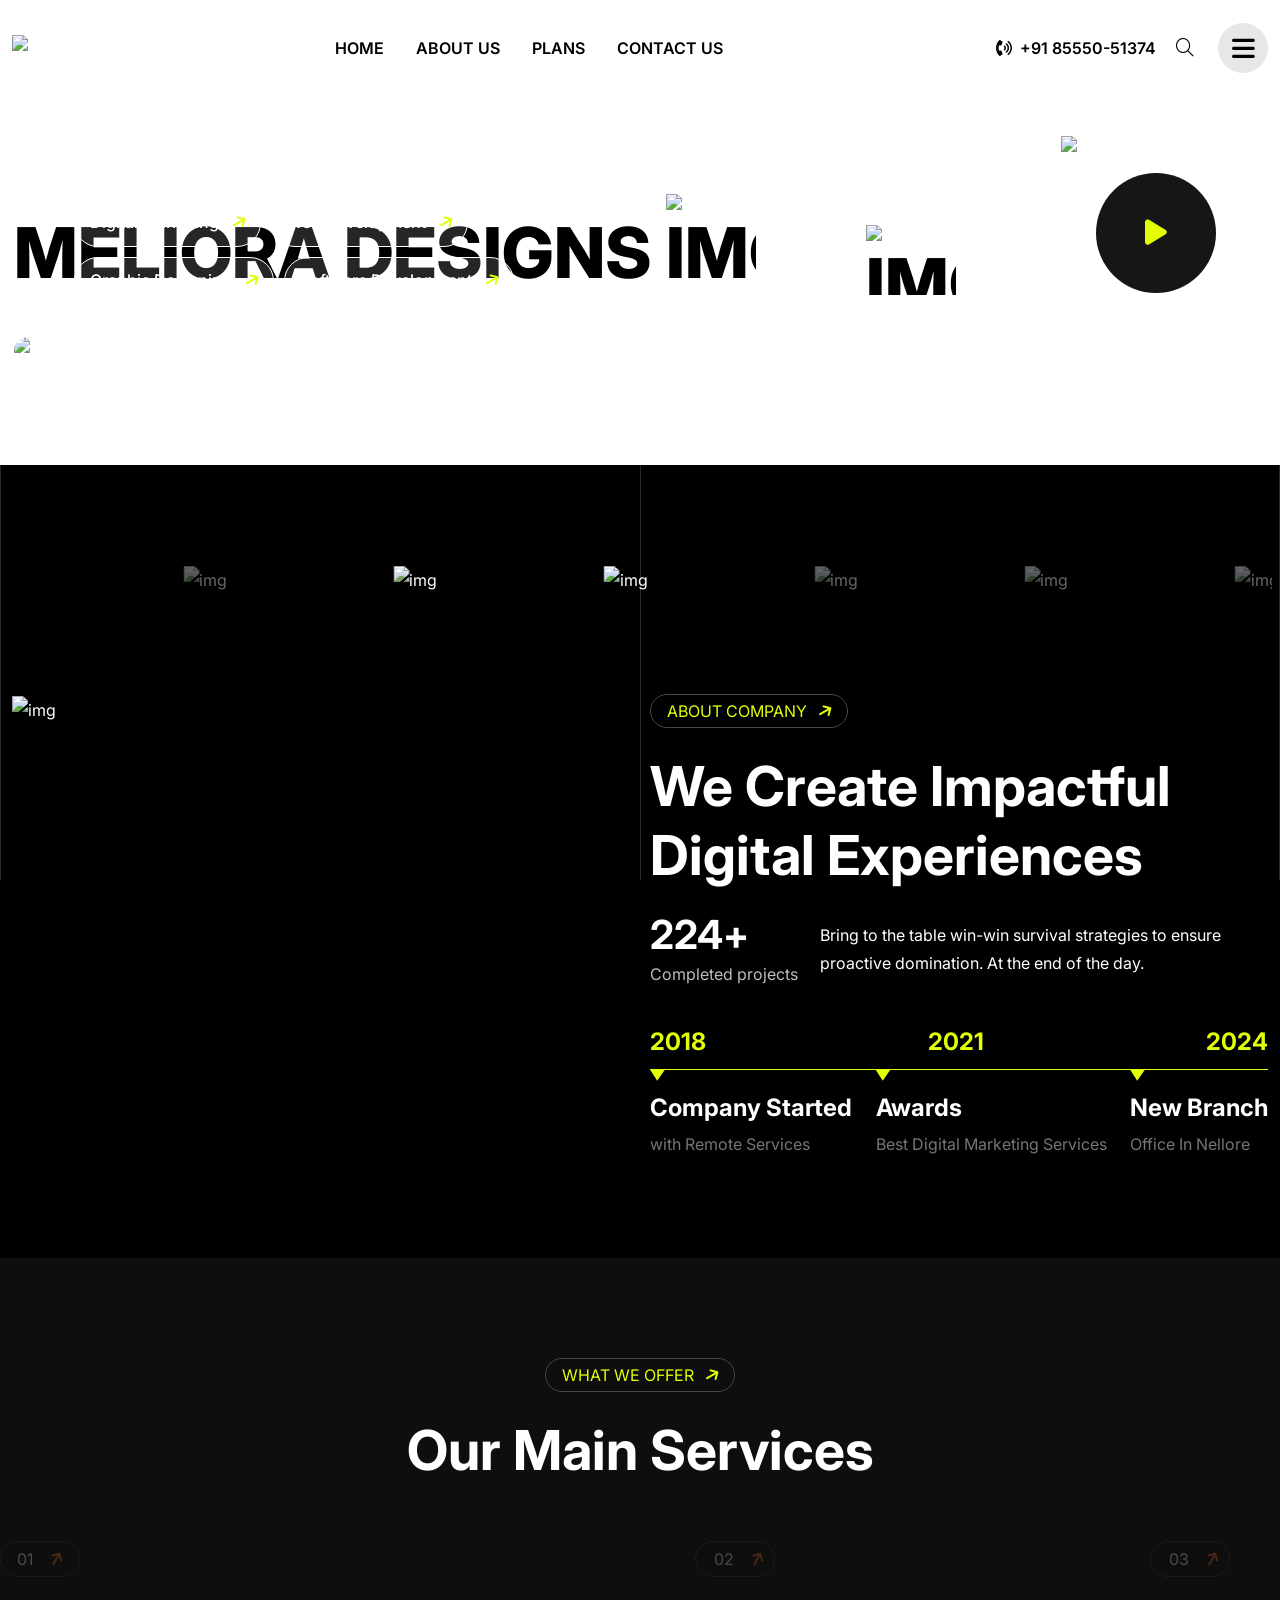
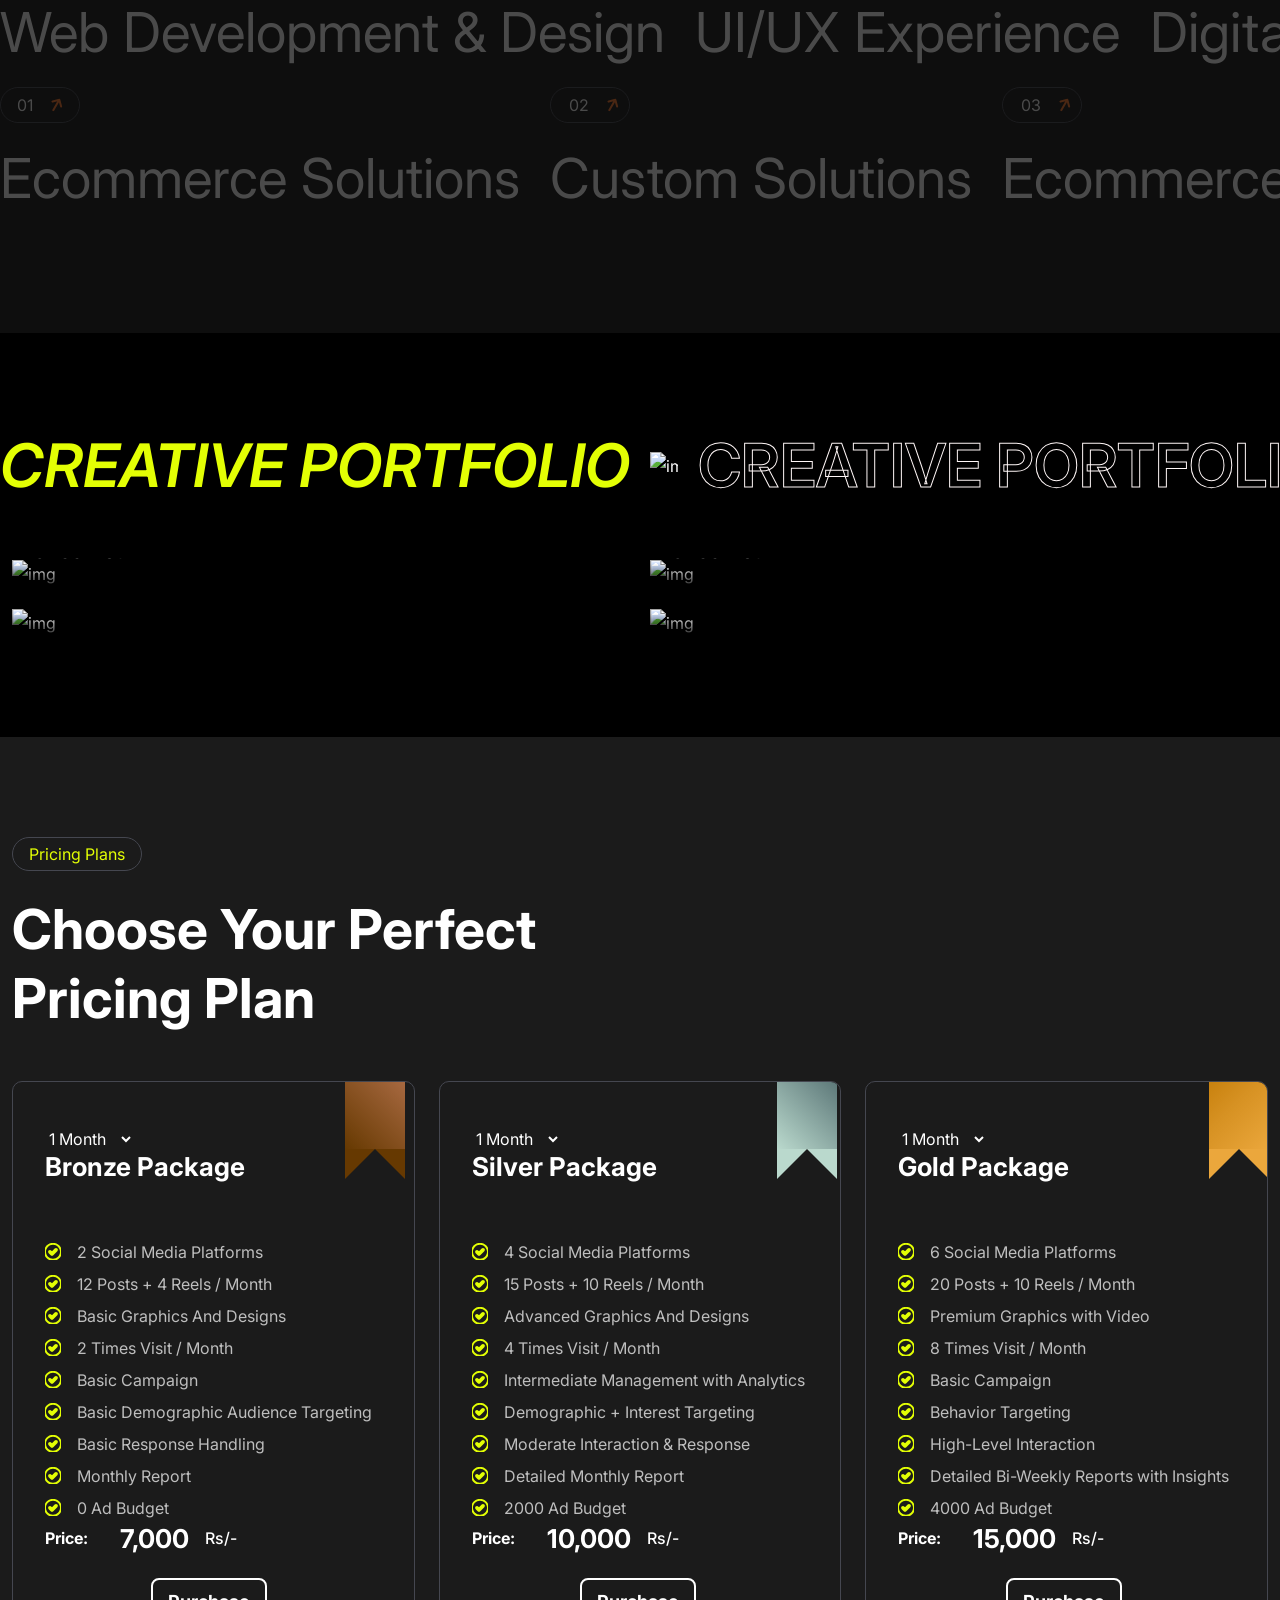
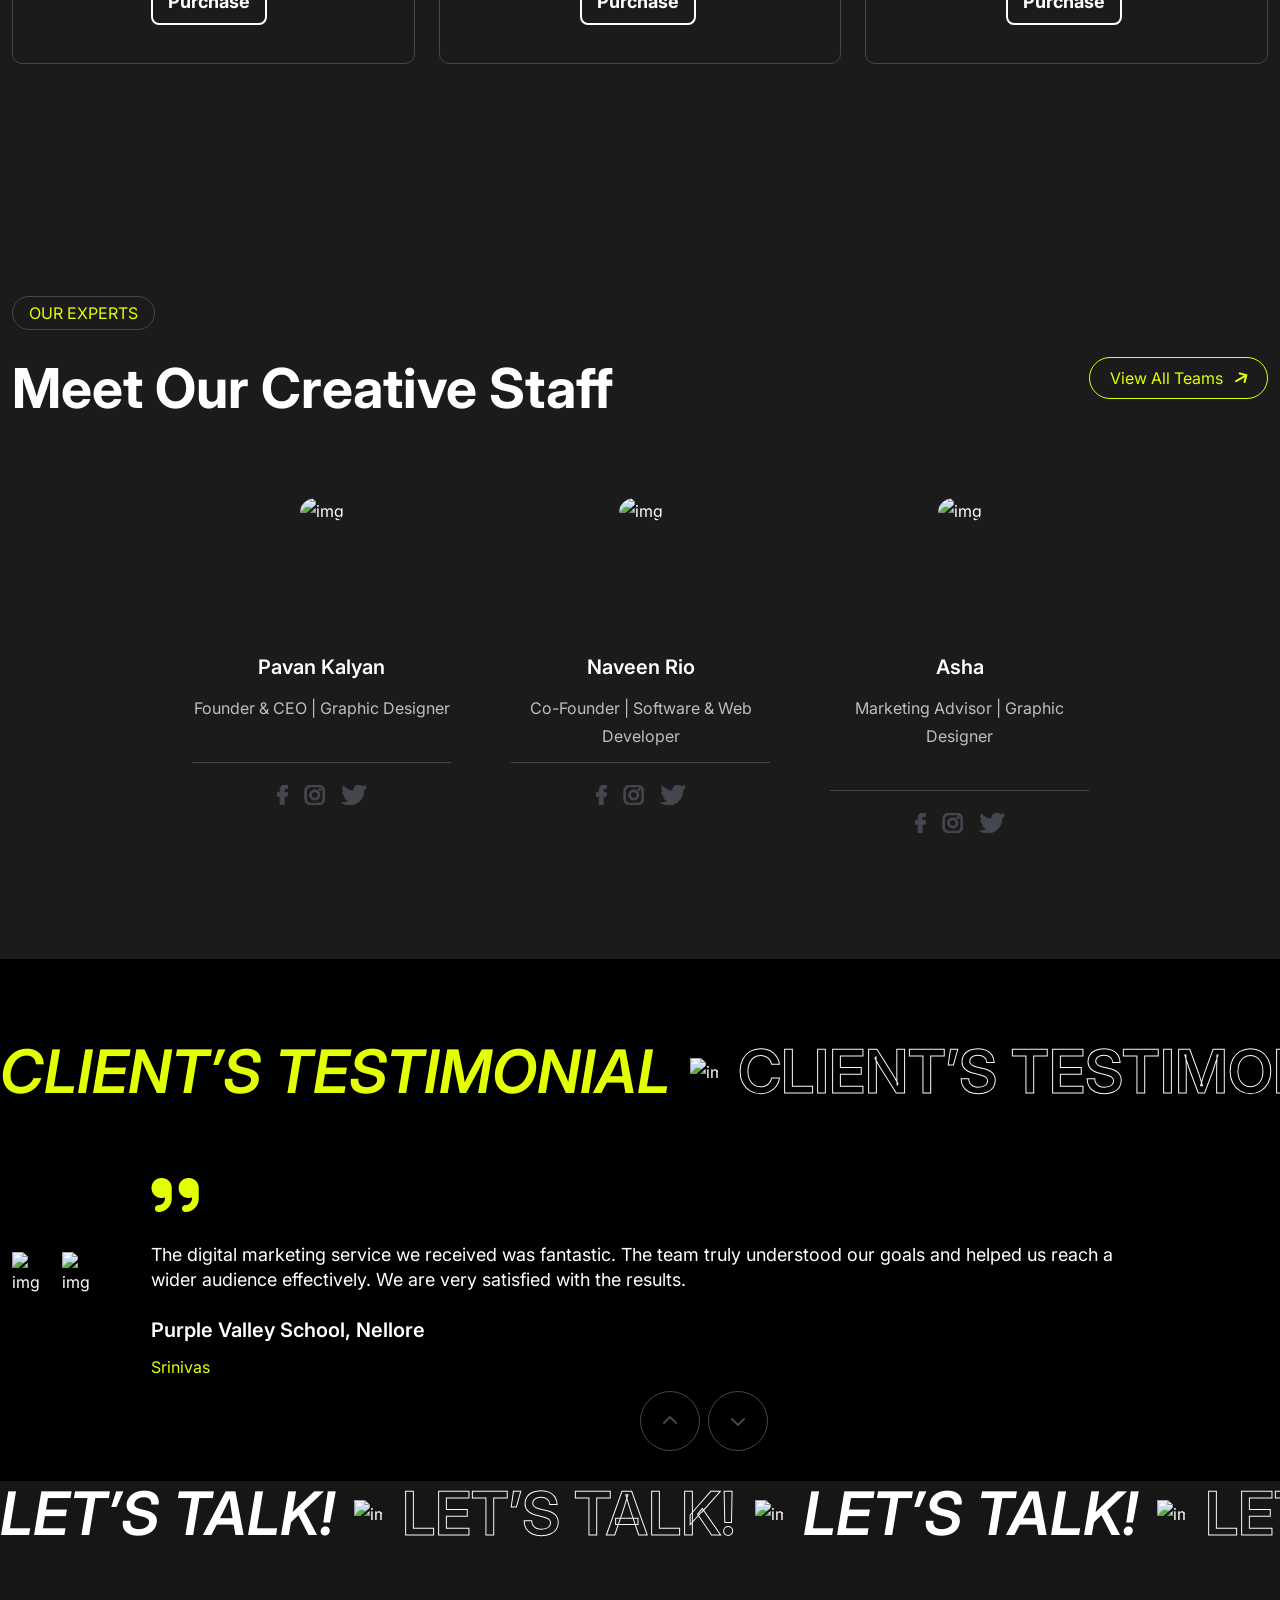
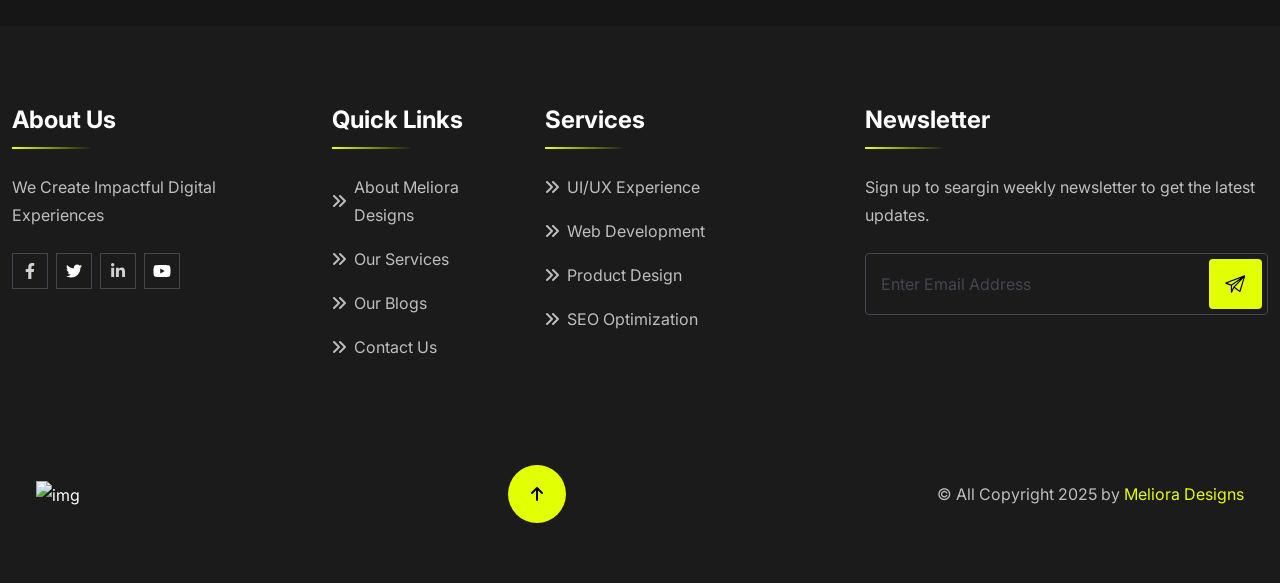
==== index.html @ 18025891 "v0.1" ====
<!doctype html>
<html lang="en">

<!--<< Header Area >>-->
<head>
    <!-- == Meta Tags == -->
    <meta charset="UTF-8">
    <meta http-equiv="X-UA-Compatible" content="IE=edge">
    <meta name="viewport" content="width=device-width, initial-scale=1.0">
    <!-- Keywords -->
    <meta name="keywords" content="Meliora Designs, Meliora, Nellore">
    <!--  Description -->
    <meta name="description" content="Meliora Designs">
    <!-- == Page title == -->
    <title>Meliora Designs</title>
    <!-- Favicon/x-icon -->
    <link rel="shortcut icon" href="assets/img/logo/favicon.png" type="image/x-icon">
    <!-- Bootstrap Min 5.2.3 Css-->
    <link rel="stylesheet" href="assets/css/bootstrap.min.css">
    <!-- Fontawsome Icons Css-->
    <link rel="stylesheet" href="assets/css/all.min.css">
    <!-- Magnifiq Popup Css -->
    <link rel="stylesheet" href="assets/css/magnific-popup.css">
    <!-- Nice Select Css -->
    <link rel="stylesheet" href="assets/css/nice-select.css">
    <!-- Swiper Slider Css -->
    <link rel="stylesheet" href="assets/css/swiper.min.css">
    <!-- Aos Animation Css -->
    <link rel="stylesheet" href="assets/css/aos.css">
    <!-- Main css -->
    <link rel="stylesheet" href="assets/css/main.css">
    <style>
       /* The bronze ribbon */
        .ribbon {
            width: 60px;
            height: 100px;
            background: linear-gradient(45deg, #663901, #b87551);
            background: -webkit-radial-gradient(45deg, #663901, #b87551);
            background: -moz-radial-gradient(45deg, #663901, #b87551);
            background: -o-radial-gradient(45deg, #663901, #b87551) ;
            position: relative;
            right: -100px !important;
            top: -70px;
            animation: drop forwards 1.5s 1.5s cubic-bezier(0.165, 0.84, 0.44, 1);
        }

        .ribbon:before {
            content: '';
            position: absolute;
            z-index: 2;
            left: 0;
            bottom: -30px;
            border-left: 30px solid #663901;
            border-right: 30px solid #663901;
            border-bottom: 30px solid transparent;
        }

        .silver-ribbon {
            width: 60px;
            height: 100px;
            background: linear-gradient(45deg, #bad9cd, #455f63);
            background: -webkit-radial-gradient(45deg, #bad9cd, #455f63);
            background: -moz-radial-gradient(45deg, #bad9cd, #455f63);
            background: -o-radial-gradient(45deg, #bad9cd, #455f63); 
            position: relative;
            right: -120px !important;
            top: -70px;
            animation: drop forwards 1.5s 1.5s cubic-bezier(0.165, 0.84, 0.44, 1);
        }

        .silver-ribbon:before {
            content: '';
            position: absolute;
            z-index: 2;
            left: 0;
            bottom: -30px;
            border-left: 30px solid #bad9cd;
            border-right: 30px solid #bad9cd;
            border-bottom: 30px solid transparent;
        }

        .gold-ribbon {
            width: 60px;
            height: 100px;
            background: linear-gradient(315deg, #eba73c, #d69122, #bf7600);
            background: -webkit-radial-gradient(45deg, #eba73c, #bf7600);
            background: -moz-radial-gradient(45deg, #eba73c, #d69122);
            background: -o-radial-gradient(45deg, #d69122, #bf7600) ;
            position: relative;
            right: -140px !important;
            top: -70px;
            animation: drop forwards 1.5s 1.5s cubic-bezier(0.165, 0.84, 0.44, 1);
        }

        .gold-ribbon:before {
            content: '';
            position: absolute;
            z-index: 2;
            left: 0;
            bottom: -30px;
            border-left: 30px solid #eba73c; 
            border-right: 30px solid #eba73c; 
            border-bottom: 30px solid transparent;
        }

        .select{
            display: block !important;
            background-color: transparent;
            border: none;
            color: #fff;
        }
        .select option{
            background-color: #000;
            border: none;
        }
        .btn{
            display: flex;
            align-items: center;
            justify-content: center;
            border: none;
        }
        .btn .purchase-btn{
            color: white;
            font-size: 18px;
            font-weight: 700;
            padding: 8px 15px;
            border: 2px solid #ffffff;
            border-radius: 8px;
        }

        .btn .purchase-btn:hover{
            transform: scale(1);
            border: 2px solid #e2ff04;
            border-radius: 12px;
        }
        @keyframes drop {
        0% {
            top: -250px;
        }
        100% {
            top: -65px; /* Final position */
        }
        }

        /* Mobile adjustments */
        @media (max-width: 768px) {
            .ribbon, .silver-ribbon, .gold-ribbon {
                width: 45px; 
                height: 60px; 
                right: 3px;
                top: -42px;
                animation: drops forwards 0.8s 1s cubic-bezier(0.165, 0.84, 0.44, 1);
            }

            .ribbon:before {
                bottom: -21px; 
                border-left: 21px solid #663901; 
                border-right: 21px solid #663901; 
                border-bottom: 21px solid transparent;
            }
            .silver-ribbon:before {
                bottom: -21px; 
                border-left: 21px solid #bcc6cc; 
                border-right: 21px solid #bcc6cc; 
                border-bottom: 21px solid transparent; 
            }
            .gold-ribbon:before {
                bottom: -21px; 
                border-left: 21px solid #eba73c; 
                border-right: 21px solid #eba73c; 
                border-bottom: 21px solid transparent; 
            }

            @keyframes drops {
                0% {
                    top: -100px; 
                }
                100% {
                    top: 50px !important;
                }
            }
        }



    </style>
</head>

<body class="position-relative bg2-clr">

    <!-- Preloader Start -->
    <div id="preloader" class="preloader">
        <div class="animation-preloader">
            <div class="spinner">
            </div>
            <div class="txt-loading">
                <span data-text-preloader="M" class="letters-loading">
                    M
                </span>
                <span data-text-preloader="E" class="letters-loading">
                    E
                </span>
                <span data-text-preloader="L" class="letters-loading">
                    L
                </span>
                <span data-text-preloader="I" class="letters-loading">
                    I
                </span>
                <span data-text-preloader="O" class="letters-loading">
                    O
                </span>
                <span data-text-preloader="R" class="letters-loading">
                    R
                </span>
                <span data-text-preloader="A" class="letters-loading">
                    A
                </span>
            </div>
            <p class="text-center">Loading</p>
        </div>
        <div class="loader">
            <div class="row">
                <div class="col-3 loader-section section-left">
                    <div class="bg"></div>
                </div>
                <div class="col-3 loader-section section-left">
                    <div class="bg"></div>
                </div>
                <div class="col-3 loader-section section-right">
                    <div class="bg"></div>
                </div>
                <div class="col-3 loader-section section-right">
                    <div class="bg"></div>
                </div>
            </div>
        </div>
    </div>

    <!-- Custom Header Start -->
    <header class="header-section header-sectionv2 py-lg-0 py-6">
        <div class="container">
            <div class="main-navbar">
                <nav class="navbar-custom">
                    <div class="d-lg-flex flex-xl-nowrap flex-wrap align-items-center justify-content-lg-between">
                        <div class="d-flex align-items-center justify-content-between">
                            <a href="index.html" class="brand-logo">
                                <img class="w-100" src="assets/img/logo/main-logo.svg" alt="logo">
                            </a>
                            <div class="d-flex align-items-center gap-xxl-5 gap-5">
                                <a href="javascript:void(0)" class="search-trigger search-icon d-lg-none d-block">
                                    <i class="fal fa-search"></i>
                                </a>
                                <button class="navbar-toggle-btn d-block d-lg-none" type="button">
                                    <span></span>
                                    <span></span>
                                    <span></span>
                                    <span></span>
                                </button>
                            </div>
                        </div>
                        <div class="navbar-toggle-item">
                            <ul id="ver1"
                                class="custom-nav d-lg-flex d-grid gap-xxl-10 gap-xl-8 gap-lg-5 gap-md-2 gap-2 pt-lg-0 pt-5">
                                <li class="menu-item position-relative">
                                    <a href="#" class="fw_500 contact-text">
                                        Home
                                    </a>
                                </li>
                                <li class="menu-item position-relative">
                                    <a href="about.html" class="fw_500 contact-text">
                                        About Us
                                    </a>
                                </li>
                                <li class="menu-item position-relative">
                                    <a href="pricing.html" class="fw_500 contact-text">
                                        Plans
                                    </a>
                                </li>
                                <li class="menu-item position-relative" hidden="true">
                                    <button class="position-relative  ps-5 fw_500 white-clr cus-z1">
                                        Pages
                                    </button>
                                    <ul class="sub-menu px-lg-4 py-xxl-3 py-2">
                                        <li class="menu-link py-1">
                                            <a href="about.html" class="fw_500 white-clr">About</a>
                                        </li>
                                        <li class="menu-link py-1">
                                            <a href="pricing.html" class="fw_500 white-clr">Pricing Plan</a>
                                        </li>
                                        <li class="menu-link py-1">
                                            <a href="study-grid.html" class="fw_500 white-clr">Case Study</a>
                                        </li>
                                        <li class="menu-link py-1">
                                            <a href="study-details.html" class="fw_500 white-clr">Case Study Details</a>
                                        </li>
                                        <li class="menu-link py-1">
                                            <a href="team.html" class="fw_500 white-clr">Team Grid</a>
                                        </li>
                                        <li class="menu-link py-1">
                                            <a href="team-details.html" class="fw_500 white-clr">Team Details</a>
                                        </li>
                                        <li class="menu-link py-1">
                                            <a href="faq.html" class="fw_500 white-clr">Faqs</a>
                                        </li>
                                        <li class="menu-link py-1">
                                            <a href="contact.html" class="fw_500 white-clr">Contact</a>
                                        </li>
                                        <li class="menu-link py-1">
                                            <a href="oops.html" class="fw_500 white-clr">Oops 404</a>
                                        </li>
                                    </ul>
                                </li>
                                <li class="menu-item position-relative" hidden="true">
                                    <button class="position-relative  ps-5 fw_500 white-clr cus-z1">
                                        Blog
                                    </button>
                                    <ul class="sub-menu px-lg-4 py-xxl-3 py-2">
                                        <li class="menu-link py-1">
                                            <a href="blog-grid.html" class="fw_500 white-clr">Blog Grid</a>
                                        </li>
                                        <li class="menu-link py-1">
                                            <a href="blog-list.html" class="fw_500 white-clr">Blog List</a>
                                        </li>
                                        <li class="menu-link py-1">
                                            <a href="blog-details.html" class="fw_500 white-clr">Blog Details</a>
                                        </li>
                                    </ul>
                                </li>
                                <li class="menu-item position-relative">
                                    <a href="contact.html" class="fw_500 contact-text">
                                        Contact Us
                                    </a>
                                </li>
                            </ul>
                        </div>
                        <div
                            class="d-lg-flex d-none d-grid justify-content-center ph-clickwrap align-items-center gap-xxl-7 gap-xl-6 gap-lg-5 gap-3">
                            <div id="ver2" class="search-shopcart d-flex gap-xxl-9 gap-xl-5 gap-3">
                                <a href="#" class="d-flex align-items-center gap-2">
                                    <i class="fa-solid fa-phone-volume"></i>
                                    +91 85550-51374
                                </a>
                                <a href="javascript:void(0)" class="search-trigger search-icon">
                                    <i class="fal fa-search"></i>
                                </a>
                            </div>
                            <div class="remove-click remove-clickbg-adding d-center m-auto">
                                <i class="fas fa-bars"></i>
                            </div>
                        </div>
                    </div>
                </nav>
            </div>
        </div>
    </header>
    <!-- Custom Header End -->



    <!-- Custom Search Start -->
    <div class="search-wrap">
        <div class="search-inner">
            <i class="fas fa-times search-close" id="search-close"></i>
            <div class="search-cell">
                <form method="get">
                    <div class="search-field-holder">
                        <input type="search" class="main-search-input" placeholder="Search...">
                    </div>
                </form>
            </div>
        </div>
    </div>
    <!-- Custom Search End -->

    <!-- Main start -->
    <main class="main position-relative overflow-hidden" id="mains">

        <!-- Custom Line Shape -->
        <div class="line-shape cus-z-1 first w-100 h-100 d-flex flex-wrap"></div>
        <!-- Custom Line Shape -->

        <!-- Hero Section Version0 -->
        <section class="hero-section-version2 position-relative">
            <div class="container">
                <div class="hero-v2-content">
                    <h1 class="black-clr" data-aos="zoom-in" data-aos-duration="1500">
                        <span class="black-clr" style="color: black !important;">
                            MELIORA Designs
                        </span>
                        <span class="text-adjust position-relative d-inline-flex align-items-center">
                            <img src="assets/img/banner/black-arrow.png" alt="img">
                            <span class="black-clr">
                                
                            </span>
                            <img src="assets/img/banner/soft-star.png" alt="img" class="soft-star1">
                        </span>
                    </h1>
                    <a href="https://www.youtube.com/watch?v=lMJImKo-eZU" class="video-popup step-textcircle">
                        <span class="icon d-center radius100">
                            <i class="fas fa-play"></i>
                        </span>
                        <img src="assets/img/banner/bn2-text.png" alt="img" class="step-circle">
                    </a>
                </div>
                <div class="banner-v2-thumb position-relative">
                    <img src="assets/img/banner/banner-2.png" alt="img">
                    <ul class="hero-tag">
                        <li>
                            <a href="#">
                                Digital Marketing
                                <span class="rot60">
                                    <i class="fas fa-arrow-up theme-clr"></i>
                                </span>
                            </a>
                        </li>
                        <li>
                            <a href="#">
                                Web Development
                                <span class="rot60">
                                    <i class="fas fa-arrow-up theme-clr"></i>
                                </span>
                            </a>
                        </li>
                        <li>
                            <a href="#">
                                Graphic Designing
                                <span class="rot60">
                                    <i class="fas fa-arrow-up theme-clr"></i>
                                </span>
                            </a>
                        </li>
                        <li>
                            <a href="#">
                                Software Development
                                <span class="rot60">
                                    <i class="fas fa-arrow-up theme-clr"></i>
                                </span>
                            </a>
                        </li>
                        
                        <li hidden>
                            <a href="#">
                                Professional ADS Making
                                <span class="rot60">
                                    <i class="fas fa-arrow-up theme-clr"></i>
                                </span>
                            </a>
                        </li>
                    </ul>
                    <div class="thumb-content" data-aos="zoom-in-up" data-aos-duration="1800" data-aos-delay="7" hidden="true">
                        <p class="black-clr mb-xxl-4 mb-xl-3 mb-lg-3 mb-md-2 mb-2">
                            "Empower your brand with innovative digital strategies for unparalleled growth and success."
                        </p>
                        <a href="about.html" class="explore-more black-clr d-inline-flex align-items-center gap-2">
                            Explore More
                            <span class="rot60">
                                <i class="fas fa-arrow-up"></i>
                            </span>
                        </a>
                    </div>
                </div>
            </div>
            <!-- Element -->
            <img src="assets/img/banner/soft-star.png" alt="img" class="soft-star2">
        </section>
        <!-- Hero Section Version0 -->

        <!-- Sponsor Start -->
        <div class="sponsor-section blackbg pt-space">
            <div class="sponsor-wrap ps-sm-10 ps-2 pe-2">
                <div class="swiper trusted-inner">
                    <div class="swiper-wrapper">
                        <div class="swiper-slide">
                            <a href="javascript:void(0)" class="brand-image">
                                <img src="assets/img/client/c1.png" alt="img">
                            </a>
                        </div>
                        <div class="swiper-slide">
                            <a href="javascript:void(0)" class="brand-image">
                                <img src="assets/img/client/c2.png" alt="img">
                            </a>
                        </div>
                        <div class="swiper-slide">
                            <a href="javascript:void(0)" class="brand-image">
                                <img src="assets/img/client/c3.png" alt="img">
                            </a>
                        </div>
                        <div class="swiper-slide">
                            <a href="javascript:void(0)" class="brand-image">
                                <img src="assets/img/client/c4.png" alt="img">
                            </a>
                        </div>
                        <div class="swiper-slide">
                            <a href="javascript:void(0)" class="brand-image">
                                <img src="assets/img/client/c5.png" alt="img">
                            </a>
                        </div>
                        <div class="swiper-slide">
                            <a href="javascript:void(0)" class="brand-image">
                                <img src="assets/img/client/c6.png" alt="img">
                            </a>
                        </div>
                        <div class="swiper-slide">
                            <a href="javascript:void(0)" class="brand-image">
                                <img src="assets/img/client/c7.png" alt="img">
                            </a>
                        </div>
                        <div class="swiper-slide">
                            <a href="javascript:void(0)" class="brand-image">
                                <img src="assets/img/client/c8.png" alt="img">
                            </a>
                        </div>
                        <div class="swiper-slide">
                            <a href="javascript:void(0)" class="brand-image">
                                <img src="assets/img/client/c9.png" alt="img">
                            </a>
                        </div>
                        <div class="swiper-slide">
                            <a href="javascript:void(0)" class="brand-image">
                                <img src="assets/img/client/c10.png" alt="img">
                            </a>
                        </div>
                    </div>
                </div>
            </div>
        </div>
        <!-- Sponsor End -->

        <!-- About v02 Start -->
        <section class="about-product blackbg pt-space pb-space">
            <div class="container">
                <div class="row g-xxl-7 g-lg-5 g-7">
                    <div class="col-lg-6">
                        <div class="about-product-thumb w-100" data-aos="zoom-in" data-aos-duration="2000">
                            <img src="assets/img/banner/Untitleddesign25.jpeg" alt="img" class="w-100">
                        </div>
                    </div>
                    <div class="col-lg-6">
                        <div class="about-product-content about-content-v02 ps-xxl-10">
                            <div class="pricing-title">
                                <div class="radius-btn text-uppercase cmn-border d-inline-flex radius100 py-xxl-3 py-2 px-xxl-4 px-4 theme-clr gap-xxl-4 gap-3 mb-xxl-7 mb-xl-6 mb-5"
                                    data-aos="fade-up-right" data-aos-duration="1500">
                                    ABOUT COMPANY
                                    <span class="rot60">
                                        <i class="fas fa-arrow-up theme-clr"></i>
                                    </span>
                                </div>
                                <h2 class="stitle mb-xxl-8 mb-xl-7 mb-xl-5 mb-4" data-aos="fade-up"
                                    data-aos-duration="1600">
                                    We Create Impactful
                                    Digital Experiences
                                </h2>
                                <div class="d-flex flex-sm-nowrap flex-wrap align-items-center gap-xxl-10 gap-7 gap-md-5 gap-4 mb-xxl-11 mb-xl-10 mb-lg-9 mb-md-7 mb-6"
                                    data-aos="fade-up" data-aos-duration="1900">
                                    <div class="about-count">
                                        <h2>
                                            <span class="count">250</span>
                                            <span>+</span>
                                        </h2>
                                        <span class="pra-clr">
                                            Completed projects
                                        </span>
                                    </div>
                                    <p>
                                        Bring to the table win-win survival strategies to ensure proactive domination.
                                        At
                                        the end of the day.
                                    </p>
                                </div>
                                <div class="discover-dating" data-aos="fade-up" data-aos-duration="2200">
                                    <div
                                        class="allyear d-flex align-items-center justify-content-between mb-xxl-4 mb-xl-3">
                                        <h5 class="fw-medium theme-clr">
                                            2018
                                        </h5>
                                        <h5 class="fw-medium theme-clr">
                                            2021
                                        </h5>
                                        <h5 class="fw-medium theme-clr">
                                            2024
                                        </h5>
                                    </div>
                                    <div class="allyear-content d-flex justify-content-between">
                                        <div class="allyear-item">
                                            <h5 class="white-clr mb-xxl-3 mb-2">
                                                Company Started
                                            </h5>
                                            <span class="spantext-clr">
                                                with Remote Services
                                            </span>
                                        </div>
                                        <div class="allyear-item">
                                            <h5 class="white-clr mb-xxl-3 mb-2">
                                                Awards
                                            </h5>
                                            <span class="spantext-clr">
                                                Best Digital Marketing Services
                                            </span>
                                        </div>
                                        <div class="allyear-item">
                                            <h5 class="white-clr mb-xxl-3 mb-2">
                                                New Branch
                                            </h5>
                                            <span class="spantext-clr">
                                                Office In Nellore
                                            </span>
                                        </div>
                                    </div>
                                </div>
                            </div>
                        </div>
                    </div>
                </div>
            </div>
        </section>
        <!-- About v02 End -->

        <div class="team-staft-slidewrap pt-space team-staft-slidewrap011 pb-space">
            <div class="container">
                <div class="pricing-title position-relative text-center mb-xxl-15 mb-14">
                    <div
                        class="radius-btn text-uppercase cmn-border d-inline-flex radius100 py-xxl-3 py-2 px-xxl-5 px-4 theme-clr gap-xxl-4 gap-3 mb-xxl-8 mb-xl-6 mb-5">
                        WHAT WE OFFER
                        <span class="rot60">
                            <i class="fas fa-arrow-up theme-clr"></i>
                        </span>
                    </div>
                    <h2 class="stitle">
                        our main services
                    </h2>
                </div>
            </div>
            <div class="digital-marketing mb-lg-0 mb-10">
                <div class="comm">
                    <div class="cmn-textslide d-grid position-relative">
                        <span
                            class="d-flex justify-content-center serial-badge align-items-center gap-4 cmn-border radius100 white-clr">
                            01
                            <span class="rot60 d-inline-block theme-clr">
                                <i class="fa-solid fa-arrow-right"></i>
                            </span>
                        </span>
                        Web Development & Design
                        <span class="digital-thumb">
                            <img src="assets/img/service/round.png" alt="img">
                        </span>
                    </div>
                    <div class="cmn-textslide d-grid position-relative">
                        <span class="d-flex serial-badge align-items-center gap-4 cmn-border radius100 white-clr">
                            02
                            <span class="rot60 d-inline-block theme-clr">
                                <i class="fa-solid fa-arrow-right"></i>
                            </span>
                        </span>
                        UI/UX Experience
                        <span class="digital-thumb">
                            <img src="assets/img/service/round.png" alt="img">
                        </span>
                    </div>
                    <div class="cmn-textslide d-grid position-relative">
                        <span class="d-flex serial-badge align-items-center gap-4 cmn-border radius100 white-clr">
                            03
                            <span class="rot60 d-inline-block theme-clr">
                                <i class="fa-solid fa-arrow-right"></i>
                            </span>
                        </span>
                        Digital Marketing
                        <span class="digital-thumb">
                            <img src="assets/img/service/round.png" alt="img">
                        </span>
                    </div>
                </div>
                <div class="comm">
                    <div class="cmn-textslide d-grid position-relative">
                        <span
                            class="d-flex justify-content-center serial-badge align-items-center gap-4 cmn-border radius100 white-clr">
                            04
                            <span class="rot60 d-inline-block theme-clr">
                                <i class="fa-solid fa-arrow-right"></i>
                            </span>
                        </span>
                        Product Design
                        <span class="digital-thumb">
                            <img src="assets/img/service/round.png" alt="img">
                        </span>
                    </div>
                    <div class="cmn-textslide d-grid position-relative">
                        <span class="d-flex serial-badge align-items-center gap-4 cmn-border radius100 white-clr">
                            05
                            <span class="rot60 d-inline-block theme-clr">
                                <i class="fa-solid fa-arrow-right"></i>
                            </span>
                        </span>
                        UI/UX Experience
                        <span class="digital-thumb">
                            <img src="assets/img/service/round.png" alt="img">
                        </span>
                    </div>
                    <div class="cmn-textslide d-grid position-relative">
                        <span class="d-flex serial-badge align-items-center gap-4 cmn-border radius100 white-clr">
                            06
                            <span class="rot60 d-inline-block theme-clr">
                                <i class="fa-solid fa-arrow-right"></i>
                            </span>
                        </span>
                        Digital Marketing
                        <span class="digital-thumb">
                            <img src="assets/img/service/round.png" alt="img">
                        </span>
                    </div>
                </div>
            </div>
            <div class="digital-marketing text-slie-reverse">
                <div class="comm">
                    <div class="cmn-textslide d-grid position-relative">
                        <span
                            class="d-flex justify-content-center serial-badge align-items-center gap-4 cmn-border radius100 white-clr">
                            01
                            <span class="rot60 d-inline-block theme-clr">
                                <i class="fa-solid fa-arrow-right"></i>
                            </span>
                        </span>
                        Ecommerce Solutions
                        <span class="digital-thumb">
                            <img src="assets/img/service/round.png" alt="img">
                        </span>
                    </div>
                    <div class="cmn-textslide d-grid position-relative">
                        <span class="d-flex serial-badge align-items-center gap-4 cmn-border radius100 white-clr">
                            02
                            <span class="rot60 d-inline-block theme-clr">
                                <i class="fa-solid fa-arrow-right"></i>
                            </span>
                        </span>
                        Custom Solutions
                        <span class="digital-thumb">
                            <img src="assets/img/service/round.png" alt="img">
                        </span>
                    </div>
                    <div class="cmn-textslide d-grid position-relative">
                        <span class="d-flex serial-badge align-items-center gap-4 cmn-border radius100 white-clr">
                            03
                            <span class="rot60 d-inline-block theme-clr">
                                <i class="fa-solid fa-arrow-right"></i>
                            </span>
                        </span>
                        Ecommerce
                        <span class="digital-thumb">
                            <img src="assets/img/service/round.png" alt="img">
                        </span>
                    </div>
                </div>
                <div class="comm">
                    <div class="cmn-textslide d-grid position-relative">
                        <span
                            class="d-flex justify-content-center serial-badge align-items-center gap-4 cmn-border radius100 white-clr">
                            04
                            <span class="rot60 d-inline-block theme-clr">
                                <i class="fa-solid fa-arrow-right"></i>
                            </span>
                        </span>
                        Custom Solutions
                        <span class="digital-thumb">
                            <img src="assets/img/service/round.png" alt="img">
                        </span>
                    </div>
                    <div class="cmn-textslide d-grid position-relative">
                        <span class="d-flex serial-badge align-items-center gap-4 cmn-border radius100 white-clr">
                            05
                            <span class="rot60 d-inline-block theme-clr">
                                <i class="fa-solid fa-arrow-right"></i>
                            </span>
                        </span>
                        Mobile app
                        <span class="digital-thumb">
                            <img src="assets/img/service/round.png" alt="img">
                        </span>
                    </div>
                    <div class="cmn-textslide d-grid position-relative">
                        <span class="d-flex serial-badge align-items-center gap-4 cmn-border radius100 white-clr">
                            06
                            <span class="rot60 d-inline-block theme-clr">
                                <i class="fa-solid fa-arrow-right"></i>
                            </span>
                        </span>
                        Creative Design
                        <span class="digital-thumb">
                            <img src="assets/img/service/round.png" alt="img">
                        </span>
                    </div>
                </div>
            </div>
        </div>

        <!-- Text SLider Start -->
        <div class="digital-solution pt-space testi-italic blackbg pb-lg-15 pb-14">
            <div class="mycustom-marque">
                <div class="scrolling-wrap">
                    <div class="comm">
                        <div class="cmn-textslide textitalick theme-clr">CREATIVE portfolio</div>
                        <div><img src="assets/img/client/text-slide.png" alt="img"></div>
                        <div class="cmn-textslide text-custom-storke">CREATIVE portfolio</div>
                        <div class="cmn-textslide textitalick theme-clr">CREATIVE portfolio</div>
                        <div><img src="assets/img/client/text-slide.png" alt="img"></div>
                        <div class="cmn-textslide text-custom-storke">CREATIVE portfolio</div>
                    </div>
                    <div class="comm">
                        <div class="cmn-textslide textitalick theme-clr">CREATIVE portfolio</div>
                        <div><img src="assets/img/client/text-slide.png" alt="img"></div>
                        <div class="cmn-textslide text-custom-storke">CREATIVE portfolio</div>
                        <div class="cmn-textslide textitalick theme-clr">CREATIVE portfolio</div>
                        <div><img src="assets/img/client/text-slide.png" alt="img"></div>
                        <div class="cmn-textslide text-custom-storke">CREATIVE portfolio</div>
                    </div>
                </div>
            </div>
        </div>
        <!-- Text Slider End -->

        <!-- Case Studyv01 Start -->
        <section class="case-study-vsesion01 blackbg pb-space">
            <div class="container">
                <div class="row g-xxl-7 g-xl-5 g-4">
                    <div class="col-lg-6 col-md-6" data-aos="zoom-in-left" data-aos-duration="1400">
                        <div class="blog-widget-item blog-widget-item-022">
                            <div class="thumb position-relative w-100 overflow-hidden">
                                <img src="assets/img/case/study-grid1.png" alt="img" class="w-100 overflow-hidden">
                                <div class="blog-cont">
                                    <span class="tag-cmn mb-xxl-6 mb-4">
                                        Creative
                                    </span>
                                    <h5>
                                        <a href="study-details.html"
                                            class="white-clr d-flex align-items-center justify-content-between gap-3">
                                            <span class="texts">
                                                A Simple Social Media Marketing Checklist
                                            </span>
                                            <span class="rot60">
                                                <i class="fas fa-arrow-up theme-clr"></i>
                                            </span>
                                        </a>
                                    </h5>
                                </div>
                            </div>
                        </div>
                    </div>
                    <div class="col-lg-6 col-md-6" data-aos="zoom-in-left" data-aos-duration="1500">
                        <div class="blog-widget-item blog-widget-item-022">
                            <div class="thumb position-relative w-100 overflow-hidden">
                                <img src="assets/img/case/study-grid2.png" alt="img" class="w-100 overflow-hidden">
                                <div class="blog-cont">
                                    <span class="tag-cmn mb-xxl-6 mb-4">
                                        Creative
                                    </span>
                                    <h5>
                                        <a href="study-details.html"
                                            class="white-clr d-flex align-items-center justify-content-between gap-3">
                                            <span class="texts">
                                                A Simple Social Media Marketing Checklist
                                            </span>
                                            <span class="rot60">
                                                <i class="fas fa-arrow-up theme-clr"></i>
                                            </span>
                                        </a>
                                    </h5>
                                </div>
                            </div>
                        </div>
                    </div>
                    <div class="col-lg-6 col-md-6" data-aos="zoom-in-left" data-aos-duration="1600">
                        <div class="blog-widget-item blog-widget-item-022">
                            <div class="thumb position-relative w-100 overflow-hidden">
                                <img src="assets/img/case/case-grid11.png" alt="img" class="w-100 overflow-hidden">
                                <div class="blog-cont">
                                    <span class="tag-cmn mb-xxl-6 mb-4">
                                        Creative
                                    </span>
                                    <h5>
                                        <a href="study-details.html"
                                            class="white-clr d-flex align-items-center justify-content-between gap-3">
                                            <span class="texts">
                                                A Simple Social Media Marketing Checklist
                                            </span>
                                            <span class="rot60">
                                                <i class="fas fa-arrow-up theme-clr"></i>
                                            </span>
                                        </a>
                                    </h5>
                                </div>
                            </div>
                        </div>
                    </div>
                    <div class="col-lg-6 col-md-6" data-aos="zoom-in-left" data-aos-duration="1700">
                        <div class="blog-widget-item blog-widget-item-022">
                            <div class="thumb position-relative w-100 overflow-hidden">
                                <img src="assets/img/case/case-grid22.png" alt="img" class="w-100 overflow-hidden">
                                <div class="blog-cont">
                                    <span class="tag-cmn mb-xxl-6 mb-4">
                                        Creative
                                    </span>
                                    <h5>
                                        <a href="study-details.html"
                                            class="white-clr d-flex align-items-center justify-content-between gap-3">
                                            <span class="texts">
                                                A Simple Social Media Marketing Checklist
                                            </span>
                                            <span class="rot60">
                                                <i class="fas fa-arrow-up theme-clr"></i>
                                            </span>
                                        </a>
                                    </h5>
                                </div>
                            </div>
                        </div>
                    </div>
                </div>
            </div>
        </section>
        <!-- Case Studyv01 End -->

                <!-- Pricing Start -->
        <section class="pricing-section pt-space pb-space position-relative">
            <div class="container">
                <div class="pricing-title mb-xxl-15 mb-xl-12 mb-lg-10 mb-md-9 mb-sm-8 mb-7">
                    <div
                        class="radius-btn cmn-border text-capitalize d-inline-flex radius100 py-xxl-2 py-2 px-xxl-4 px-4 theme-clr gap-xxl-4 gap-3 mb-xxl-8 mb-xl-6 mb-5">
                        pricing plans
                    </div>
                    <h2 class="stitle">
                        Choose Your Perfect <br> Pricing Plan
                    </h2>
                </div>

                <!-- 1 Month package -->
                <div class="pricing-custom-wrap mb-lg-8 mb-6">
                    <div class="row g-xxl-7 g-lg-6 g-3 justify-content-center">

                        <!-- Bronze package -->
                        <div class="col-lg-4 col-md-">
                            
                            <div class="mpricing-item other-pricing-item d-flex align-items-center p-xxl-10 p-xl-8 p-5">
                                
                                <div class="pricinge-head mt-0 d-flex align-items-center">
                                    
                                    <div class="box">
                                        <select id="bronzePlan" class="select bronze" onchange="checkPlans(this.value,'bronze','bronzePackage')">
                                            <option value="1" selected>1 Month</option>
                                            <option value="3">3 Months</option>
                                            <option value="6">6 Months</option>
                                            <option value="12">1 Year</option>
                                        </select>
                                        
                                        <h4 class="white-clr mb-xxl-5 mb-xl-4 mb-4">
                                            Bronze Package 
                                        </h4>
                                        <p class="pra-clr" hidden="true">
                                            Proin rhoncus ex eu orci fermentum, et vestibulum odio euismod. Cras
                                            vehicula
                                            lacinia tristique. Morbi sapien
                                        </p>
                                    </div>
                                    <div class="ribbon"></div>
                                    
                                </div>
                                <div 
                                    class="pricing-list-right d-lg-flex d-grid align-items-center justify-content-between gap-lg-4 gap-7 w-100 pe-xxl-10 pe-8 pb-lg-0 pb-6">
                                    <div id="bronzePackage">
                                        <ul class="pricing-list d-grid gap-xxl-2 gap-1">
                                            <li class="d-flex align-items-center gap-xxl-5 gap-xl-4 gap-lg-3 gap-2">
                                                <svg width="16" height="17" viewBox="0 0 16 17" fill="none"
                                                    xmlns="http://www.w3.org/2000/svg">
                                                    <mask id="path-1-inside-1_6574_6350015" fill="white">
                                                        <path
                                                            d="M0 8.83301C0 4.42676 3.5625 0.833008 8 0.833008C12.4062 0.833008 16 4.42676 16 8.83301C16 13.2705 12.4062 16.833 8 16.833C3.5625 16.833 0 13.2705 0 8.83301ZM11.5938 7.45801C11.9375 7.11426 11.9375 6.58301 11.5938 6.23926C11.25 5.89551 10.7188 5.89551 10.375 6.23926L7 9.61426L5.59375 8.23926C5.25 7.89551 4.71875 7.89551 4.375 8.23926C4.03125 8.58301 4.03125 9.11426 4.375 9.45801L6.375 11.458C6.71875 11.8018 7.25 11.8018 7.59375 11.458L11.5938 7.45801Z" />
                                                    </mask>
                                                    <path
                                                        d="M7 9.61426L6.30088 10.3293L7.0079 11.0206L7.70711 10.3214L7 9.61426ZM5.59375 8.23926L4.8866 8.94641L4.89463 8.95426L5.59375 8.23926ZM1 8.83301C1 4.9765 4.11733 1.83301 8 1.83301V-0.166992C3.00767 -0.166992 -1 3.87702 -1 8.83301H1ZM8 1.83301C11.854 1.83301 15 4.97904 15 8.83301H17C17 3.87447 12.9585 -0.166992 8 -0.166992V1.83301ZM15 8.83301C15 12.7157 11.8565 15.833 8 15.833V17.833C12.956 17.833 17 13.8253 17 8.83301H15ZM8 15.833C4.11478 15.833 1 12.7182 1 8.83301H-1C-1 13.8228 3.01022 17.833 8 17.833V15.833ZM12.3009 8.16511C13.0351 7.43084 13.0351 6.26643 12.3009 5.53215L10.8866 6.94636C10.8717 6.93147 10.8516 6.89618 10.8516 6.84863C10.8516 6.80108 10.8717 6.76579 10.8866 6.7509L12.3009 8.16511ZM12.3009 5.53215C11.5666 4.79788 10.4022 4.79788 9.66789 5.53215L11.0821 6.94636C11.0672 6.96126 11.0319 6.98145 10.9844 6.98145C10.9368 6.98145 10.9015 6.96126 10.8866 6.94636L12.3009 5.53215ZM9.66789 5.53215L6.29289 8.90715L7.70711 10.3214L11.0821 6.94636L9.66789 5.53215ZM7.69912 8.89925L6.29287 7.52425L4.89463 8.95426L6.30088 10.3293L7.69912 8.89925ZM6.30086 7.53215C5.56658 6.79788 4.40217 6.79788 3.66789 7.53215L5.08211 8.94636C5.06721 8.96126 5.03193 8.98145 4.98438 8.98145C4.93682 8.98145 4.90154 8.96126 4.88664 8.94636L6.30086 7.53215ZM3.66789 7.53215C2.93362 8.26643 2.93362 9.43084 3.66789 10.1651L5.08211 8.7509C5.097 8.76579 5.11719 8.80108 5.11719 8.84863C5.11719 8.89618 5.097 8.93147 5.08211 8.94636L3.66789 7.53215ZM3.66789 10.1651L5.66789 12.1651L7.08211 10.7509L5.08211 8.7509L3.66789 10.1651ZM5.66789 12.1651C6.40217 12.8994 7.56658 12.8994 8.30086 12.1651L6.88664 10.7509C6.90154 10.736 6.93682 10.7158 6.98438 10.7158C7.03193 10.7158 7.06721 10.736 7.08211 10.7509L5.66789 12.1651ZM8.30086 12.1651L12.3009 8.16511L10.8866 6.7509L6.88664 10.7509L8.30086 12.1651Z"
                                                        fill="#E3FF04" mask="url(#path-1-inside-1_6574_6350105)" />
                                                </svg>
                                                <span class="pra-clr">
                                                    2 Social Media Platforms
                                                </span>
                                            </li>
                                            <li class="d-flex align-items-center gap-xxl-5 gap-xl-4 gap-lg-3 gap-2">
                                                <svg width="16" height="17" viewBox="0 0 16 17" fill="none"
                                                    xmlns="http://www.w3.org/2000/svg">
                                                    <mask id="path-1-inside-1_6574_603506" fill="white">
                                                        <path
                                                            d="M0 8.83301C0 4.42676 3.5625 0.833008 8 0.833008C12.4062 0.833008 16 4.42676 16 8.83301C16 13.2705 12.4062 16.833 8 16.833C3.5625 16.833 0 13.2705 0 8.83301ZM11.5938 7.45801C11.9375 7.11426 11.9375 6.58301 11.5938 6.23926C11.25 5.89551 10.7188 5.89551 10.375 6.23926L7 9.61426L5.59375 8.23926C5.25 7.89551 4.71875 7.89551 4.375 8.23926C4.03125 8.58301 4.03125 9.11426 4.375 9.45801L6.375 11.458C6.71875 11.8018 7.25 11.8018 7.59375 11.458L11.5938 7.45801Z" />
                                                    </mask>
                                                    <path
                                                        d="M7 9.61426L6.30088 10.3293L7.0079 11.0206L7.70711 10.3214L7 9.61426ZM5.59375 8.23926L4.8866 8.94641L4.89463 8.95426L5.59375 8.23926ZM1 8.83301C1 4.9765 4.11733 1.83301 8 1.83301V-0.166992C3.00767 -0.166992 -1 3.87702 -1 8.83301H1ZM8 1.83301C11.854 1.83301 15 4.97904 15 8.83301H17C17 3.87447 12.9585 -0.166992 8 -0.166992V1.83301ZM15 8.83301C15 12.7157 11.8565 15.833 8 15.833V17.833C12.956 17.833 17 13.8253 17 8.83301H15ZM8 15.833C4.11478 15.833 1 12.7182 1 8.83301H-1C-1 13.8228 3.01022 17.833 8 17.833V15.833ZM12.3009 8.16511C13.0351 7.43084 13.0351 6.26643 12.3009 5.53215L10.8866 6.94636C10.8717 6.93147 10.8516 6.89618 10.8516 6.84863C10.8516 6.80108 10.8717 6.76579 10.8866 6.7509L12.3009 8.16511ZM12.3009 5.53215C11.5666 4.79788 10.4022 4.79788 9.66789 5.53215L11.0821 6.94636C11.0672 6.96126 11.0319 6.98145 10.9844 6.98145C10.9368 6.98145 10.9015 6.96126 10.8866 6.94636L12.3009 5.53215ZM9.66789 5.53215L6.29289 8.90715L7.70711 10.3214L11.0821 6.94636L9.66789 5.53215ZM7.69912 8.89925L6.29287 7.52425L4.89463 8.95426L6.30088 10.3293L7.69912 8.89925ZM6.30086 7.53215C5.56658 6.79788 4.40217 6.79788 3.66789 7.53215L5.08211 8.94636C5.06721 8.96126 5.03193 8.98145 4.98438 8.98145C4.93682 8.98145 4.90154 8.96126 4.88664 8.94636L6.30086 7.53215ZM3.66789 7.53215C2.93362 8.26643 2.93362 9.43084 3.66789 10.1651L5.08211 8.7509C5.097 8.76579 5.11719 8.80108 5.11719 8.84863C5.11719 8.89618 5.097 8.93147 5.08211 8.94636L3.66789 7.53215ZM3.66789 10.1651L5.66789 12.1651L7.08211 10.7509L5.08211 8.7509L3.66789 10.1651ZM5.66789 12.1651C6.40217 12.8994 7.56658 12.8994 8.30086 12.1651L6.88664 10.7509C6.90154 10.736 6.93682 10.7158 6.98438 10.7158C7.03193 10.7158 7.06721 10.736 7.08211 10.7509L5.66789 12.1651ZM8.30086 12.1651L12.3009 8.16511L10.8866 6.7509L6.88664 10.7509L8.30086 12.1651Z"
                                                        fill="#E3FF04" mask="url(#path-1-inside-1_6574_630506)" />
                                                </svg>
                                                <span class="pra-clr" id="content-creation">
                                                    12 Posts + 4 Reels / Month
                                                </span>
                                            </li>
                                            <li class="d-flex align-items-center gap-xxl-5 gap-xl-4 gap-lg-3 gap-2">
                                                <svg width="16" height="17" viewBox="0 0 16 17" fill="none"
                                                    xmlns="http://www.w3.org/2000/svg">
                                                    <mask id="path-1-inside-1_6574_635s07" fill="white">
                                                        <path
                                                            d="M0 8.83301C0 4.42676 3.5625 0.833008 8 0.833008C12.4062 0.833008 16 4.42676 16 8.83301C16 13.2705 12.4062 16.833 8 16.833C3.5625 16.833 0 13.2705 0 8.83301ZM11.5938 7.45801C11.9375 7.11426 11.9375 6.58301 11.5938 6.23926C11.25 5.89551 10.7188 5.89551 10.375 6.23926L7 9.61426L5.59375 8.23926C5.25 7.89551 4.71875 7.89551 4.375 8.23926C4.03125 8.58301 4.03125 9.11426 4.375 9.45801L6.375 11.458C6.71875 11.8018 7.25 11.8018 7.59375 11.458L11.5938 7.45801Z" />
                                                    </mask>
                                                    <path
                                                        d="M7 9.61426L6.30088 10.3293L7.0079 11.0206L7.70711 10.3214L7 9.61426ZM5.59375 8.23926L4.8866 8.94641L4.89463 8.95426L5.59375 8.23926ZM1 8.83301C1 4.9765 4.11733 1.83301 8 1.83301V-0.166992C3.00767 -0.166992 -1 3.87702 -1 8.83301H1ZM8 1.83301C11.854 1.83301 15 4.97904 15 8.83301H17C17 3.87447 12.9585 -0.166992 8 -0.166992V1.83301ZM15 8.83301C15 12.7157 11.8565 15.833 8 15.833V17.833C12.956 17.833 17 13.8253 17 8.83301H15ZM8 15.833C4.11478 15.833 1 12.7182 1 8.83301H-1C-1 13.8228 3.01022 17.833 8 17.833V15.833ZM12.3009 8.16511C13.0351 7.43084 13.0351 6.26643 12.3009 5.53215L10.8866 6.94636C10.8717 6.93147 10.8516 6.89618 10.8516 6.84863C10.8516 6.80108 10.8717 6.76579 10.8866 6.7509L12.3009 8.16511ZM12.3009 5.53215C11.5666 4.79788 10.4022 4.79788 9.66789 5.53215L11.0821 6.94636C11.0672 6.96126 11.0319 6.98145 10.9844 6.98145C10.9368 6.98145 10.9015 6.96126 10.8866 6.94636L12.3009 5.53215ZM9.66789 5.53215L6.29289 8.90715L7.70711 10.3214L11.0821 6.94636L9.66789 5.53215ZM7.69912 8.89925L6.29287 7.52425L4.89463 8.95426L6.30088 10.3293L7.69912 8.89925ZM6.30086 7.53215C5.56658 6.79788 4.40217 6.79788 3.66789 7.53215L5.08211 8.94636C5.06721 8.96126 5.03193 8.98145 4.98438 8.98145C4.93682 8.98145 4.90154 8.96126 4.88664 8.94636L6.30086 7.53215ZM3.66789 7.53215C2.93362 8.26643 2.93362 9.43084 3.66789 10.1651L5.08211 8.7509C5.097 8.76579 5.11719 8.80108 5.11719 8.84863C5.11719 8.89618 5.097 8.93147 5.08211 8.94636L3.66789 7.53215ZM3.66789 10.1651L5.66789 12.1651L7.08211 10.7509L5.08211 8.7509L3.66789 10.1651ZM5.66789 12.1651C6.40217 12.8994 7.56658 12.8994 8.30086 12.1651L6.88664 10.7509C6.90154 10.736 6.93682 10.7158 6.98438 10.7158C7.03193 10.7158 7.06721 10.736 7.08211 10.7509L5.66789 12.1651ZM8.30086 12.1651L12.3009 8.16511L10.8866 6.7509L6.88664 10.7509L8.30086 12.1651Z"
                                                        fill="#E3FF04" mask="url(#path-1-inside-1_6574_63ss507)" />
                                                </svg>
                                                <span class="pra-clr">
                                                    Basic Graphics And Designs
                                                </span>
                                            </li>
                                            <li class="d-flex align-items-center gap-xxl-5 gap-xl-4 gap-lg-3 gap-2">
                                                <svg width="16" height="17" viewBox="0 0 16 17" fill="none"
                                                    xmlns="http://www.w3.org/2000/svg">
                                                    <mask id="path-1-inside-1_6574_635b08" fill="white">
                                                        <path
                                                            d="M0 8.83301C0 4.42676 3.5625 0.833008 8 0.833008C12.4062 0.833008 16 4.42676 16 8.83301C16 13.2705 12.4062 16.833 8 16.833C3.5625 16.833 0 13.2705 0 8.83301ZM11.5938 7.45801C11.9375 7.11426 11.9375 6.58301 11.5938 6.23926C11.25 5.89551 10.7188 5.89551 10.375 6.23926L7 9.61426L5.59375 8.23926C5.25 7.89551 4.71875 7.89551 4.375 8.23926C4.03125 8.58301 4.03125 9.11426 4.375 9.45801L6.375 11.458C6.71875 11.8018 7.25 11.8018 7.59375 11.458L11.5938 7.45801Z" />
                                                    </mask>
                                                    <path
                                                        d="M7 9.61426L6.30088 10.3293L7.0079 11.0206L7.70711 10.3214L7 9.61426ZM5.59375 8.23926L4.8866 8.94641L4.89463 8.95426L5.59375 8.23926ZM1 8.83301C1 4.9765 4.11733 1.83301 8 1.83301V-0.166992C3.00767 -0.166992 -1 3.87702 -1 8.83301H1ZM8 1.83301C11.854 1.83301 15 4.97904 15 8.83301H17C17 3.87447 12.9585 -0.166992 8 -0.166992V1.83301ZM15 8.83301C15 12.7157 11.8565 15.833 8 15.833V17.833C12.956 17.833 17 13.8253 17 8.83301H15ZM8 15.833C4.11478 15.833 1 12.7182 1 8.83301H-1C-1 13.8228 3.01022 17.833 8 17.833V15.833ZM12.3009 8.16511C13.0351 7.43084 13.0351 6.26643 12.3009 5.53215L10.8866 6.94636C10.8717 6.93147 10.8516 6.89618 10.8516 6.84863C10.8516 6.80108 10.8717 6.76579 10.8866 6.7509L12.3009 8.16511ZM12.3009 5.53215C11.5666 4.79788 10.4022 4.79788 9.66789 5.53215L11.0821 6.94636C11.0672 6.96126 11.0319 6.98145 10.9844 6.98145C10.9368 6.98145 10.9015 6.96126 10.8866 6.94636L12.3009 5.53215ZM9.66789 5.53215L6.29289 8.90715L7.70711 10.3214L11.0821 6.94636L9.66789 5.53215ZM7.69912 8.89925L6.29287 7.52425L4.89463 8.95426L6.30088 10.3293L7.69912 8.89925ZM6.30086 7.53215C5.56658 6.79788 4.40217 6.79788 3.66789 7.53215L5.08211 8.94636C5.06721 8.96126 5.03193 8.98145 4.98438 8.98145C4.93682 8.98145 4.90154 8.96126 4.88664 8.94636L6.30086 7.53215ZM3.66789 7.53215C2.93362 8.26643 2.93362 9.43084 3.66789 10.1651L5.08211 8.7509C5.097 8.76579 5.11719 8.80108 5.11719 8.84863C5.11719 8.89618 5.097 8.93147 5.08211 8.94636L3.66789 7.53215ZM3.66789 10.1651L5.66789 12.1651L7.08211 10.7509L5.08211 8.7509L3.66789 10.1651ZM5.66789 12.1651C6.40217 12.8994 7.56658 12.8994 8.30086 12.1651L6.88664 10.7509C6.90154 10.736 6.93682 10.7158 6.98438 10.7158C7.03193 10.7158 7.06721 10.736 7.08211 10.7509L5.66789 12.1651ZM8.30086 12.1651L12.3009 8.16511L10.8866 6.7509L6.88664 10.7509L8.30086 12.1651Z"
                                                        fill="#E3FF04" mask="url(#path-1-inside-1_6574_63c508)" />
                                                </svg>
                                                <span class="pra-clr">
                                                    2 Times Visit / Month
                                                </span>
                                            </li>
                                            <li class="d-flex align-items-center gap-xxl-5 gap-xl-4 gap-lg-3 gap-2">
                                                <svg width="16" height="17" viewBox="0 0 16 17" fill="none"
                                                    xmlns="http://www.w3.org/2000/svg">
                                                    <mask id="path-1-inside-1_6574_635b08" fill="white">
                                                        <path
                                                            d="M0 8.83301C0 4.42676 3.5625 0.833008 8 0.833008C12.4062 0.833008 16 4.42676 16 8.83301C16 13.2705 12.4062 16.833 8 16.833C3.5625 16.833 0 13.2705 0 8.83301ZM11.5938 7.45801C11.9375 7.11426 11.9375 6.58301 11.5938 6.23926C11.25 5.89551 10.7188 5.89551 10.375 6.23926L7 9.61426L5.59375 8.23926C5.25 7.89551 4.71875 7.89551 4.375 8.23926C4.03125 8.58301 4.03125 9.11426 4.375 9.45801L6.375 11.458C6.71875 11.8018 7.25 11.8018 7.59375 11.458L11.5938 7.45801Z" />
                                                    </mask>
                                                    <path
                                                        d="M7 9.61426L6.30088 10.3293L7.0079 11.0206L7.70711 10.3214L7 9.61426ZM5.59375 8.23926L4.8866 8.94641L4.89463 8.95426L5.59375 8.23926ZM1 8.83301C1 4.9765 4.11733 1.83301 8 1.83301V-0.166992C3.00767 -0.166992 -1 3.87702 -1 8.83301H1ZM8 1.83301C11.854 1.83301 15 4.97904 15 8.83301H17C17 3.87447 12.9585 -0.166992 8 -0.166992V1.83301ZM15 8.83301C15 12.7157 11.8565 15.833 8 15.833V17.833C12.956 17.833 17 13.8253 17 8.83301H15ZM8 15.833C4.11478 15.833 1 12.7182 1 8.83301H-1C-1 13.8228 3.01022 17.833 8 17.833V15.833ZM12.3009 8.16511C13.0351 7.43084 13.0351 6.26643 12.3009 5.53215L10.8866 6.94636C10.8717 6.93147 10.8516 6.89618 10.8516 6.84863C10.8516 6.80108 10.8717 6.76579 10.8866 6.7509L12.3009 8.16511ZM12.3009 5.53215C11.5666 4.79788 10.4022 4.79788 9.66789 5.53215L11.0821 6.94636C11.0672 6.96126 11.0319 6.98145 10.9844 6.98145C10.9368 6.98145 10.9015 6.96126 10.8866 6.94636L12.3009 5.53215ZM9.66789 5.53215L6.29289 8.90715L7.70711 10.3214L11.0821 6.94636L9.66789 5.53215ZM7.69912 8.89925L6.29287 7.52425L4.89463 8.95426L6.30088 10.3293L7.69912 8.89925ZM6.30086 7.53215C5.56658 6.79788 4.40217 6.79788 3.66789 7.53215L5.08211 8.94636C5.06721 8.96126 5.03193 8.98145 4.98438 8.98145C4.93682 8.98145 4.90154 8.96126 4.88664 8.94636L6.30086 7.53215ZM3.66789 7.53215C2.93362 8.26643 2.93362 9.43084 3.66789 10.1651L5.08211 8.7509C5.097 8.76579 5.11719 8.80108 5.11719 8.84863C5.11719 8.89618 5.097 8.93147 5.08211 8.94636L3.66789 7.53215ZM3.66789 10.1651L5.66789 12.1651L7.08211 10.7509L5.08211 8.7509L3.66789 10.1651ZM5.66789 12.1651C6.40217 12.8994 7.56658 12.8994 8.30086 12.1651L6.88664 10.7509C6.90154 10.736 6.93682 10.7158 6.98438 10.7158C7.03193 10.7158 7.06721 10.736 7.08211 10.7509L5.66789 12.1651ZM8.30086 12.1651L12.3009 8.16511L10.8866 6.7509L6.88664 10.7509L8.30086 12.1651Z"
                                                        fill="#E3FF04" mask="url(#path-1-inside-1_6574_63c508)" />
                                                </svg>
                                                <span class="pra-clr">
                                                    Basic Campaign 
                                                </span>
                                            </li>
                                            <li class="d-flex align-items-center gap-xxl-5 gap-xl-4 gap-lg-3 gap-2">
                                                <svg width="16" height="17" viewBox="0 0 16 17" fill="none"
                                                    xmlns="http://www.w3.org/2000/svg">
                                                    <mask id="path-1-inside-1_6574_6350015" fill="white">
                                                        <path
                                                            d="M0 8.83301C0 4.42676 3.5625 0.833008 8 0.833008C12.4062 0.833008 16 4.42676 16 8.83301C16 13.2705 12.4062 16.833 8 16.833C3.5625 16.833 0 13.2705 0 8.83301ZM11.5938 7.45801C11.9375 7.11426 11.9375 6.58301 11.5938 6.23926C11.25 5.89551 10.7188 5.89551 10.375 6.23926L7 9.61426L5.59375 8.23926C5.25 7.89551 4.71875 7.89551 4.375 8.23926C4.03125 8.58301 4.03125 9.11426 4.375 9.45801L6.375 11.458C6.71875 11.8018 7.25 11.8018 7.59375 11.458L11.5938 7.45801Z" />
                                                    </mask>
                                                    <path
                                                        d="M7 9.61426L6.30088 10.3293L7.0079 11.0206L7.70711 10.3214L7 9.61426ZM5.59375 8.23926L4.8866 8.94641L4.89463 8.95426L5.59375 8.23926ZM1 8.83301C1 4.9765 4.11733 1.83301 8 1.83301V-0.166992C3.00767 -0.166992 -1 3.87702 -1 8.83301H1ZM8 1.83301C11.854 1.83301 15 4.97904 15 8.83301H17C17 3.87447 12.9585 -0.166992 8 -0.166992V1.83301ZM15 8.83301C15 12.7157 11.8565 15.833 8 15.833V17.833C12.956 17.833 17 13.8253 17 8.83301H15ZM8 15.833C4.11478 15.833 1 12.7182 1 8.83301H-1C-1 13.8228 3.01022 17.833 8 17.833V15.833ZM12.3009 8.16511C13.0351 7.43084 13.0351 6.26643 12.3009 5.53215L10.8866 6.94636C10.8717 6.93147 10.8516 6.89618 10.8516 6.84863C10.8516 6.80108 10.8717 6.76579 10.8866 6.7509L12.3009 8.16511ZM12.3009 5.53215C11.5666 4.79788 10.4022 4.79788 9.66789 5.53215L11.0821 6.94636C11.0672 6.96126 11.0319 6.98145 10.9844 6.98145C10.9368 6.98145 10.9015 6.96126 10.8866 6.94636L12.3009 5.53215ZM9.66789 5.53215L6.29289 8.90715L7.70711 10.3214L11.0821 6.94636L9.66789 5.53215ZM7.69912 8.89925L6.29287 7.52425L4.89463 8.95426L6.30088 10.3293L7.69912 8.89925ZM6.30086 7.53215C5.56658 6.79788 4.40217 6.79788 3.66789 7.53215L5.08211 8.94636C5.06721 8.96126 5.03193 8.98145 4.98438 8.98145C4.93682 8.98145 4.90154 8.96126 4.88664 8.94636L6.30086 7.53215ZM3.66789 7.53215C2.93362 8.26643 2.93362 9.43084 3.66789 10.1651L5.08211 8.7509C5.097 8.76579 5.11719 8.80108 5.11719 8.84863C5.11719 8.89618 5.097 8.93147 5.08211 8.94636L3.66789 7.53215ZM3.66789 10.1651L5.66789 12.1651L7.08211 10.7509L5.08211 8.7509L3.66789 10.1651ZM5.66789 12.1651C6.40217 12.8994 7.56658 12.8994 8.30086 12.1651L6.88664 10.7509C6.90154 10.736 6.93682 10.7158 6.98438 10.7158C7.03193 10.7158 7.06721 10.736 7.08211 10.7509L5.66789 12.1651ZM8.30086 12.1651L12.3009 8.16511L10.8866 6.7509L6.88664 10.7509L8.30086 12.1651Z"
                                                        fill="#E3FF04" mask="url(#path-1-inside-1_6574_6350105)" />
                                                </svg>
                                                <span class="pra-clr">
                                                    Basic Demographic Audience Targeting
                                                </span>
                                            </li>
                                            <li class="d-flex align-items-center gap-xxl-5 gap-xl-4 gap-lg-3 gap-2">
                                                <svg width="16" height="17" viewBox="0 0 16 17" fill="none"
                                                    xmlns="http://www.w3.org/2000/svg">
                                                    <mask id="path-1-inside-1_6574_603506" fill="white">
                                                        <path
                                                            d="M0 8.83301C0 4.42676 3.5625 0.833008 8 0.833008C12.4062 0.833008 16 4.42676 16 8.83301C16 13.2705 12.4062 16.833 8 16.833C3.5625 16.833 0 13.2705 0 8.83301ZM11.5938 7.45801C11.9375 7.11426 11.9375 6.58301 11.5938 6.23926C11.25 5.89551 10.7188 5.89551 10.375 6.23926L7 9.61426L5.59375 8.23926C5.25 7.89551 4.71875 7.89551 4.375 8.23926C4.03125 8.58301 4.03125 9.11426 4.375 9.45801L6.375 11.458C6.71875 11.8018 7.25 11.8018 7.59375 11.458L11.5938 7.45801Z" />
                                                    </mask>
                                                    <path
                                                        d="M7 9.61426L6.30088 10.3293L7.0079 11.0206L7.70711 10.3214L7 9.61426ZM5.59375 8.23926L4.8866 8.94641L4.89463 8.95426L5.59375 8.23926ZM1 8.83301C1 4.9765 4.11733 1.83301 8 1.83301V-0.166992C3.00767 -0.166992 -1 3.87702 -1 8.83301H1ZM8 1.83301C11.854 1.83301 15 4.97904 15 8.83301H17C17 3.87447 12.9585 -0.166992 8 -0.166992V1.83301ZM15 8.83301C15 12.7157 11.8565 15.833 8 15.833V17.833C12.956 17.833 17 13.8253 17 8.83301H15ZM8 15.833C4.11478 15.833 1 12.7182 1 8.83301H-1C-1 13.8228 3.01022 17.833 8 17.833V15.833ZM12.3009 8.16511C13.0351 7.43084 13.0351 6.26643 12.3009 5.53215L10.8866 6.94636C10.8717 6.93147 10.8516 6.89618 10.8516 6.84863C10.8516 6.80108 10.8717 6.76579 10.8866 6.7509L12.3009 8.16511ZM12.3009 5.53215C11.5666 4.79788 10.4022 4.79788 9.66789 5.53215L11.0821 6.94636C11.0672 6.96126 11.0319 6.98145 10.9844 6.98145C10.9368 6.98145 10.9015 6.96126 10.8866 6.94636L12.3009 5.53215ZM9.66789 5.53215L6.29289 8.90715L7.70711 10.3214L11.0821 6.94636L9.66789 5.53215ZM7.69912 8.89925L6.29287 7.52425L4.89463 8.95426L6.30088 10.3293L7.69912 8.89925ZM6.30086 7.53215C5.56658 6.79788 4.40217 6.79788 3.66789 7.53215L5.08211 8.94636C5.06721 8.96126 5.03193 8.98145 4.98438 8.98145C4.93682 8.98145 4.90154 8.96126 4.88664 8.94636L6.30086 7.53215ZM3.66789 7.53215C2.93362 8.26643 2.93362 9.43084 3.66789 10.1651L5.08211 8.7509C5.097 8.76579 5.11719 8.80108 5.11719 8.84863C5.11719 8.89618 5.097 8.93147 5.08211 8.94636L3.66789 7.53215ZM3.66789 10.1651L5.66789 12.1651L7.08211 10.7509L5.08211 8.7509L3.66789 10.1651ZM5.66789 12.1651C6.40217 12.8994 7.56658 12.8994 8.30086 12.1651L6.88664 10.7509C6.90154 10.736 6.93682 10.7158 6.98438 10.7158C7.03193 10.7158 7.06721 10.736 7.08211 10.7509L5.66789 12.1651ZM8.30086 12.1651L12.3009 8.16511L10.8866 6.7509L6.88664 10.7509L8.30086 12.1651Z"
                                                        fill="#E3FF04" mask="url(#path-1-inside-1_6574_630506)" />
                                                </svg>
                                                <span class="pra-clr">
                                                    Basic Response Handling
                                                </span>
                                            </li>
                                            <li class="d-flex align-items-center gap-xxl-5 gap-xl-4 gap-lg-3 gap-2">
                                                <svg width="16" height="17" viewBox="0 0 16 17" fill="none"
                                                    xmlns="http://www.w3.org/2000/svg">
                                                    <mask id="path-1-inside-1_6574_635s07" fill="white">
                                                        <path
                                                            d="M0 8.83301C0 4.42676 3.5625 0.833008 8 0.833008C12.4062 0.833008 16 4.42676 16 8.83301C16 13.2705 12.4062 16.833 8 16.833C3.5625 16.833 0 13.2705 0 8.83301ZM11.5938 7.45801C11.9375 7.11426 11.9375 6.58301 11.5938 6.23926C11.25 5.89551 10.7188 5.89551 10.375 6.23926L7 9.61426L5.59375 8.23926C5.25 7.89551 4.71875 7.89551 4.375 8.23926C4.03125 8.58301 4.03125 9.11426 4.375 9.45801L6.375 11.458C6.71875 11.8018 7.25 11.8018 7.59375 11.458L11.5938 7.45801Z" />
                                                    </mask>
                                                    <path
                                                        d="M7 9.61426L6.30088 10.3293L7.0079 11.0206L7.70711 10.3214L7 9.61426ZM5.59375 8.23926L4.8866 8.94641L4.89463 8.95426L5.59375 8.23926ZM1 8.83301C1 4.9765 4.11733 1.83301 8 1.83301V-0.166992C3.00767 -0.166992 -1 3.87702 -1 8.83301H1ZM8 1.83301C11.854 1.83301 15 4.97904 15 8.83301H17C17 3.87447 12.9585 -0.166992 8 -0.166992V1.83301ZM15 8.83301C15 12.7157 11.8565 15.833 8 15.833V17.833C12.956 17.833 17 13.8253 17 8.83301H15ZM8 15.833C4.11478 15.833 1 12.7182 1 8.83301H-1C-1 13.8228 3.01022 17.833 8 17.833V15.833ZM12.3009 8.16511C13.0351 7.43084 13.0351 6.26643 12.3009 5.53215L10.8866 6.94636C10.8717 6.93147 10.8516 6.89618 10.8516 6.84863C10.8516 6.80108 10.8717 6.76579 10.8866 6.7509L12.3009 8.16511ZM12.3009 5.53215C11.5666 4.79788 10.4022 4.79788 9.66789 5.53215L11.0821 6.94636C11.0672 6.96126 11.0319 6.98145 10.9844 6.98145C10.9368 6.98145 10.9015 6.96126 10.8866 6.94636L12.3009 5.53215ZM9.66789 5.53215L6.29289 8.90715L7.70711 10.3214L11.0821 6.94636L9.66789 5.53215ZM7.69912 8.89925L6.29287 7.52425L4.89463 8.95426L6.30088 10.3293L7.69912 8.89925ZM6.30086 7.53215C5.56658 6.79788 4.40217 6.79788 3.66789 7.53215L5.08211 8.94636C5.06721 8.96126 5.03193 8.98145 4.98438 8.98145C4.93682 8.98145 4.90154 8.96126 4.88664 8.94636L6.30086 7.53215ZM3.66789 7.53215C2.93362 8.26643 2.93362 9.43084 3.66789 10.1651L5.08211 8.7509C5.097 8.76579 5.11719 8.80108 5.11719 8.84863C5.11719 8.89618 5.097 8.93147 5.08211 8.94636L3.66789 7.53215ZM3.66789 10.1651L5.66789 12.1651L7.08211 10.7509L5.08211 8.7509L3.66789 10.1651ZM5.66789 12.1651C6.40217 12.8994 7.56658 12.8994 8.30086 12.1651L6.88664 10.7509C6.90154 10.736 6.93682 10.7158 6.98438 10.7158C7.03193 10.7158 7.06721 10.736 7.08211 10.7509L5.66789 12.1651ZM8.30086 12.1651L12.3009 8.16511L10.8866 6.7509L6.88664 10.7509L8.30086 12.1651Z"
                                                        fill="#E3FF04" mask="url(#path-1-inside-1_6574_63ss507)" />
                                                </svg>
                                                <span class="pra-clr">
                                                    Monthly Report
                                                </span>
                                            </li>
                                            <li class="d-flex align-items-center gap-xxl-5 gap-xl-4 gap-lg-3 gap-2">
                                                <svg width="16" height="17" viewBox="0 0 16 17" fill="none" 
                                                    xmlns="http://www.w3.org/2000/svg">
                                                    <mask id="path-1-inside-1_6574_635b08" fill="white">
                                                        <path
                                                            d="M0 8.83301C0 4.42676 3.5625 0.833008 8 0.833008C12.4062 0.833008 16 4.42676 16 8.83301C16 13.2705 12.4062 16.833 8 16.833C3.5625 16.833 0 13.2705 0 8.83301ZM11.5938 7.45801C11.9375 7.11426 11.9375 6.58301 11.5938 6.23926C11.25 5.89551 10.7188 5.89551 10.375 6.23926L7 9.61426L5.59375 8.23926C5.25 7.89551 4.71875 7.89551 4.375 8.23926C4.03125 8.58301 4.03125 9.11426 4.375 9.45801L6.375 11.458C6.71875 11.8018 7.25 11.8018 7.59375 11.458L11.5938 7.45801Z" />
                                                    </mask>
                                                    <path
                                                        d="M7 9.61426L6.30088 10.3293L7.0079 11.0206L7.70711 10.3214L7 9.61426ZM5.59375 8.23926L4.8866 8.94641L4.89463 8.95426L5.59375 8.23926ZM1 8.83301C1 4.9765 4.11733 1.83301 8 1.83301V-0.166992C3.00767 -0.166992 -1 3.87702 -1 8.83301H1ZM8 1.83301C11.854 1.83301 15 4.97904 15 8.83301H17C17 3.87447 12.9585 -0.166992 8 -0.166992V1.83301ZM15 8.83301C15 12.7157 11.8565 15.833 8 15.833V17.833C12.956 17.833 17 13.8253 17 8.83301H15ZM8 15.833C4.11478 15.833 1 12.7182 1 8.83301H-1C-1 13.8228 3.01022 17.833 8 17.833V15.833ZM12.3009 8.16511C13.0351 7.43084 13.0351 6.26643 12.3009 5.53215L10.8866 6.94636C10.8717 6.93147 10.8516 6.89618 10.8516 6.84863C10.8516 6.80108 10.8717 6.76579 10.8866 6.7509L12.3009 8.16511ZM12.3009 5.53215C11.5666 4.79788 10.4022 4.79788 9.66789 5.53215L11.0821 6.94636C11.0672 6.96126 11.0319 6.98145 10.9844 6.98145C10.9368 6.98145 10.9015 6.96126 10.8866 6.94636L12.3009 5.53215ZM9.66789 5.53215L6.29289 8.90715L7.70711 10.3214L11.0821 6.94636L9.66789 5.53215ZM7.69912 8.89925L6.29287 7.52425L4.89463 8.95426L6.30088 10.3293L7.69912 8.89925ZM6.30086 7.53215C5.56658 6.79788 4.40217 6.79788 3.66789 7.53215L5.08211 8.94636C5.06721 8.96126 5.03193 8.98145 4.98438 8.98145C4.93682 8.98145 4.90154 8.96126 4.88664 8.94636L6.30086 7.53215ZM3.66789 7.53215C2.93362 8.26643 2.93362 9.43084 3.66789 10.1651L5.08211 8.7509C5.097 8.76579 5.11719 8.80108 5.11719 8.84863C5.11719 8.89618 5.097 8.93147 5.08211 8.94636L3.66789 7.53215ZM3.66789 10.1651L5.66789 12.1651L7.08211 10.7509L5.08211 8.7509L3.66789 10.1651ZM5.66789 12.1651C6.40217 12.8994 7.56658 12.8994 8.30086 12.1651L6.88664 10.7509C6.90154 10.736 6.93682 10.7158 6.98438 10.7158C7.03193 10.7158 7.06721 10.736 7.08211 10.7509L5.66789 12.1651ZM8.30086 12.1651L12.3009 8.16511L10.8866 6.7509L6.88664 10.7509L8.30086 12.1651Z"
                                                        fill="#E3FF04" mask="url(#path-1-inside-1_6574_63c508)" />
                                                </svg>
                                                <span class="pra-clr">
                                                    0 Ad Budget
                                                </span>
                                            </li>

                                        </ul>
                                        <div
                                            class="price-choose d-flex align-items-center gap-xxl-15 gap-xl-10 gap-lg-7 gap-md-6 gap-sm-4 gap-3">
                                            <h4 class="d-flex align-items-center gap-xxl-5 gap-xl-4 gap-lg-3 gap-2 white">
                                                <p>Price: </p>
                                            <p style="text-decoration: line-through; color: #e2ff04;"></p>
                                            7,000
                                            <span class="month">
                                                Rs/-
                                            </span>
                                        </h4>
                                        </div>
                                    </div>
                                    <div class="btn">
                                        <button class="purchase-btn" onclick="purchase('bronze', document.getElementById('bronzePlan').value)">Purchase</button>
                                    </div>
                                </div>
                            </div>
                        </div>
                        <!-- End of Bronze package  -->

                        <!-- Silver package -->
                        <div class="col-lg-4 col-md-6">
                            <div class="mpricing-item other-pricing-item d-flex align-items-center p-xxl-10 p-xl-8 p-5">
                                <div class="pricinge-head mt-0 d-flex align-items-center">
                                    <div class="box">
                                        <select id="silverPlan" class="select silver" onchange="checkPlans(this.value,'silver','silverPackage')">
                                            <option value="1" selected>1 Month</option>
                                            <option value="3">3 Months</option>
                                            <option value="6">6 Months</option>
                                            <option value="12">1 Year</option>
                                        </select>
                                        <h4 class="white-clr mb-xxl-5 mb-xl-4 mb-4">
                                             Silver Package
                                        </h4>
                                        <p class="pra-clr" hidden="true">
                                            Proin rhoncus ex eu orci fermentum, et vestibulum odio euismod. Cras
                                            vehicula
                                            lacinia tristique. Morbi sapien
                                        </p>
                                    </div>
                                    <div class="silver-ribbon"></div>
                                </div>
                                <div 
                                    class="pricing-list-right d-lg-flex d-grid align-items-center justify-content-between gap-lg-4 gap-7 w-100 pe-xxl-10 pe-8 pb-lg-0 pb-6">
                                    <div id="silverPackage">
                                        <ul class="pricing-list d-grid gap-xxl-2 gap-1">
                                            <li class="d-flex align-items-center gap-xxl-5 gap-xl-4 gap-lg-3 gap-2">
                                                <svg width="16" height="17" viewBox="0 0 16 17" fill="none"
                                                    xmlns="http://www.w3.org/2000/svg">
                                                    <mask id="path-1-inside-1_6574_6350015" fill="white">
                                                        <path
                                                            d="M0 8.83301C0 4.42676 3.5625 0.833008 8 0.833008C12.4062 0.833008 16 4.42676 16 8.83301C16 13.2705 12.4062 16.833 8 16.833C3.5625 16.833 0 13.2705 0 8.83301ZM11.5938 7.45801C11.9375 7.11426 11.9375 6.58301 11.5938 6.23926C11.25 5.89551 10.7188 5.89551 10.375 6.23926L7 9.61426L5.59375 8.23926C5.25 7.89551 4.71875 7.89551 4.375 8.23926C4.03125 8.58301 4.03125 9.11426 4.375 9.45801L6.375 11.458C6.71875 11.8018 7.25 11.8018 7.59375 11.458L11.5938 7.45801Z" />
                                                    </mask>
                                                    <path
                                                        d="M7 9.61426L6.30088 10.3293L7.0079 11.0206L7.70711 10.3214L7 9.61426ZM5.59375 8.23926L4.8866 8.94641L4.89463 8.95426L5.59375 8.23926ZM1 8.83301C1 4.9765 4.11733 1.83301 8 1.83301V-0.166992C3.00767 -0.166992 -1 3.87702 -1 8.83301H1ZM8 1.83301C11.854 1.83301 15 4.97904 15 8.83301H17C17 3.87447 12.9585 -0.166992 8 -0.166992V1.83301ZM15 8.83301C15 12.7157 11.8565 15.833 8 15.833V17.833C12.956 17.833 17 13.8253 17 8.83301H15ZM8 15.833C4.11478 15.833 1 12.7182 1 8.83301H-1C-1 13.8228 3.01022 17.833 8 17.833V15.833ZM12.3009 8.16511C13.0351 7.43084 13.0351 6.26643 12.3009 5.53215L10.8866 6.94636C10.8717 6.93147 10.8516 6.89618 10.8516 6.84863C10.8516 6.80108 10.8717 6.76579 10.8866 6.7509L12.3009 8.16511ZM12.3009 5.53215C11.5666 4.79788 10.4022 4.79788 9.66789 5.53215L11.0821 6.94636C11.0672 6.96126 11.0319 6.98145 10.9844 6.98145C10.9368 6.98145 10.9015 6.96126 10.8866 6.94636L12.3009 5.53215ZM9.66789 5.53215L6.29289 8.90715L7.70711 10.3214L11.0821 6.94636L9.66789 5.53215ZM7.69912 8.89925L6.29287 7.52425L4.89463 8.95426L6.30088 10.3293L7.69912 8.89925ZM6.30086 7.53215C5.56658 6.79788 4.40217 6.79788 3.66789 7.53215L5.08211 8.94636C5.06721 8.96126 5.03193 8.98145 4.98438 8.98145C4.93682 8.98145 4.90154 8.96126 4.88664 8.94636L6.30086 7.53215ZM3.66789 7.53215C2.93362 8.26643 2.93362 9.43084 3.66789 10.1651L5.08211 8.7509C5.097 8.76579 5.11719 8.80108 5.11719 8.84863C5.11719 8.89618 5.097 8.93147 5.08211 8.94636L3.66789 7.53215ZM3.66789 10.1651L5.66789 12.1651L7.08211 10.7509L5.08211 8.7509L3.66789 10.1651ZM5.66789 12.1651C6.40217 12.8994 7.56658 12.8994 8.30086 12.1651L6.88664 10.7509C6.90154 10.736 6.93682 10.7158 6.98438 10.7158C7.03193 10.7158 7.06721 10.736 7.08211 10.7509L5.66789 12.1651ZM8.30086 12.1651L12.3009 8.16511L10.8866 6.7509L6.88664 10.7509L8.30086 12.1651Z"
                                                        fill="#E3FF04" mask="url(#path-1-inside-1_6574_6350105)" />
                                                </svg>
                                                <span class="pra-clr">
                                                    4 Social Media Platforms
                                                </span>
                                            </li>
                                            <li class="d-flex align-items-center gap-xxl-5 gap-xl-4 gap-lg-3 gap-2">
                                                <svg width="16" height="17" viewBox="0 0 16 17" fill="none"
                                                    xmlns="http://www.w3.org/2000/svg">
                                                    <mask id="path-1-inside-1_6574_603506" fill="white">
                                                        <path
                                                            d="M0 8.83301C0 4.42676 3.5625 0.833008 8 0.833008C12.4062 0.833008 16 4.42676 16 8.83301C16 13.2705 12.4062 16.833 8 16.833C3.5625 16.833 0 13.2705 0 8.83301ZM11.5938 7.45801C11.9375 7.11426 11.9375 6.58301 11.5938 6.23926C11.25 5.89551 10.7188 5.89551 10.375 6.23926L7 9.61426L5.59375 8.23926C5.25 7.89551 4.71875 7.89551 4.375 8.23926C4.03125 8.58301 4.03125 9.11426 4.375 9.45801L6.375 11.458C6.71875 11.8018 7.25 11.8018 7.59375 11.458L11.5938 7.45801Z" />
                                                    </mask>
                                                    <path
                                                        d="M7 9.61426L6.30088 10.3293L7.0079 11.0206L7.70711 10.3214L7 9.61426ZM5.59375 8.23926L4.8866 8.94641L4.89463 8.95426L5.59375 8.23926ZM1 8.83301C1 4.9765 4.11733 1.83301 8 1.83301V-0.166992C3.00767 -0.166992 -1 3.87702 -1 8.83301H1ZM8 1.83301C11.854 1.83301 15 4.97904 15 8.83301H17C17 3.87447 12.9585 -0.166992 8 -0.166992V1.83301ZM15 8.83301C15 12.7157 11.8565 15.833 8 15.833V17.833C12.956 17.833 17 13.8253 17 8.83301H15ZM8 15.833C4.11478 15.833 1 12.7182 1 8.83301H-1C-1 13.8228 3.01022 17.833 8 17.833V15.833ZM12.3009 8.16511C13.0351 7.43084 13.0351 6.26643 12.3009 5.53215L10.8866 6.94636C10.8717 6.93147 10.8516 6.89618 10.8516 6.84863C10.8516 6.80108 10.8717 6.76579 10.8866 6.7509L12.3009 8.16511ZM12.3009 5.53215C11.5666 4.79788 10.4022 4.79788 9.66789 5.53215L11.0821 6.94636C11.0672 6.96126 11.0319 6.98145 10.9844 6.98145C10.9368 6.98145 10.9015 6.96126 10.8866 6.94636L12.3009 5.53215ZM9.66789 5.53215L6.29289 8.90715L7.70711 10.3214L11.0821 6.94636L9.66789 5.53215ZM7.69912 8.89925L6.29287 7.52425L4.89463 8.95426L6.30088 10.3293L7.69912 8.89925ZM6.30086 7.53215C5.56658 6.79788 4.40217 6.79788 3.66789 7.53215L5.08211 8.94636C5.06721 8.96126 5.03193 8.98145 4.98438 8.98145C4.93682 8.98145 4.90154 8.96126 4.88664 8.94636L6.30086 7.53215ZM3.66789 7.53215C2.93362 8.26643 2.93362 9.43084 3.66789 10.1651L5.08211 8.7509C5.097 8.76579 5.11719 8.80108 5.11719 8.84863C5.11719 8.89618 5.097 8.93147 5.08211 8.94636L3.66789 7.53215ZM3.66789 10.1651L5.66789 12.1651L7.08211 10.7509L5.08211 8.7509L3.66789 10.1651ZM5.66789 12.1651C6.40217 12.8994 7.56658 12.8994 8.30086 12.1651L6.88664 10.7509C6.90154 10.736 6.93682 10.7158 6.98438 10.7158C7.03193 10.7158 7.06721 10.736 7.08211 10.7509L5.66789 12.1651ZM8.30086 12.1651L12.3009 8.16511L10.8866 6.7509L6.88664 10.7509L8.30086 12.1651Z"
                                                        fill="#E3FF04" mask="url(#path-1-inside-1_6574_630506)" />
                                                </svg>
                                                <span class="pra-clr">
                                                    15 Posts + 10 Reels / Month
                                                </span>
                                            </li>
                                            <li class="d-flex align-items-center gap-xxl-5 gap-xl-4 gap-lg-3 gap-2">
                                                <svg width="16" height="17" viewBox="0 0 16 17" fill="none"
                                                    xmlns="http://www.w3.org/2000/svg">
                                                    <mask id="path-1-inside-1_6574_635s07" fill="white">
                                                        <path
                                                            d="M0 8.83301C0 4.42676 3.5625 0.833008 8 0.833008C12.4062 0.833008 16 4.42676 16 8.83301C16 13.2705 12.4062 16.833 8 16.833C3.5625 16.833 0 13.2705 0 8.83301ZM11.5938 7.45801C11.9375 7.11426 11.9375 6.58301 11.5938 6.23926C11.25 5.89551 10.7188 5.89551 10.375 6.23926L7 9.61426L5.59375 8.23926C5.25 7.89551 4.71875 7.89551 4.375 8.23926C4.03125 8.58301 4.03125 9.11426 4.375 9.45801L6.375 11.458C6.71875 11.8018 7.25 11.8018 7.59375 11.458L11.5938 7.45801Z" />
                                                    </mask>
                                                    <path
                                                        d="M7 9.61426L6.30088 10.3293L7.0079 11.0206L7.70711 10.3214L7 9.61426ZM5.59375 8.23926L4.8866 8.94641L4.89463 8.95426L5.59375 8.23926ZM1 8.83301C1 4.9765 4.11733 1.83301 8 1.83301V-0.166992C3.00767 -0.166992 -1 3.87702 -1 8.83301H1ZM8 1.83301C11.854 1.83301 15 4.97904 15 8.83301H17C17 3.87447 12.9585 -0.166992 8 -0.166992V1.83301ZM15 8.83301C15 12.7157 11.8565 15.833 8 15.833V17.833C12.956 17.833 17 13.8253 17 8.83301H15ZM8 15.833C4.11478 15.833 1 12.7182 1 8.83301H-1C-1 13.8228 3.01022 17.833 8 17.833V15.833ZM12.3009 8.16511C13.0351 7.43084 13.0351 6.26643 12.3009 5.53215L10.8866 6.94636C10.8717 6.93147 10.8516 6.89618 10.8516 6.84863C10.8516 6.80108 10.8717 6.76579 10.8866 6.7509L12.3009 8.16511ZM12.3009 5.53215C11.5666 4.79788 10.4022 4.79788 9.66789 5.53215L11.0821 6.94636C11.0672 6.96126 11.0319 6.98145 10.9844 6.98145C10.9368 6.98145 10.9015 6.96126 10.8866 6.94636L12.3009 5.53215ZM9.66789 5.53215L6.29289 8.90715L7.70711 10.3214L11.0821 6.94636L9.66789 5.53215ZM7.69912 8.89925L6.29287 7.52425L4.89463 8.95426L6.30088 10.3293L7.69912 8.89925ZM6.30086 7.53215C5.56658 6.79788 4.40217 6.79788 3.66789 7.53215L5.08211 8.94636C5.06721 8.96126 5.03193 8.98145 4.98438 8.98145C4.93682 8.98145 4.90154 8.96126 4.88664 8.94636L6.30086 7.53215ZM3.66789 7.53215C2.93362 8.26643 2.93362 9.43084 3.66789 10.1651L5.08211 8.7509C5.097 8.76579 5.11719 8.80108 5.11719 8.84863C5.11719 8.89618 5.097 8.93147 5.08211 8.94636L3.66789 7.53215ZM3.66789 10.1651L5.66789 12.1651L7.08211 10.7509L5.08211 8.7509L3.66789 10.1651ZM5.66789 12.1651C6.40217 12.8994 7.56658 12.8994 8.30086 12.1651L6.88664 10.7509C6.90154 10.736 6.93682 10.7158 6.98438 10.7158C7.03193 10.7158 7.06721 10.736 7.08211 10.7509L5.66789 12.1651ZM8.30086 12.1651L12.3009 8.16511L10.8866 6.7509L6.88664 10.7509L8.30086 12.1651Z"
                                                        fill="#E3FF04" mask="url(#path-1-inside-1_6574_63ss507)" />
                                                </svg>
                                                <span class="pra-clr">
                                                    Advanced Graphics And Designs
                                                </span>
                                            </li>
                                            <li class="d-flex align-items-center gap-xxl-5 gap-xl-4 gap-lg-3 gap-2">
                                                <svg width="16" height="17" viewBox="0 0 16 17" fill="none"
                                                    xmlns="http://www.w3.org/2000/svg">
                                                    <mask id="path-1-inside-1_6574_635b08" fill="white">
                                                        <path
                                                            d="M0 8.83301C0 4.42676 3.5625 0.833008 8 0.833008C12.4062 0.833008 16 4.42676 16 8.83301C16 13.2705 12.4062 16.833 8 16.833C3.5625 16.833 0 13.2705 0 8.83301ZM11.5938 7.45801C11.9375 7.11426 11.9375 6.58301 11.5938 6.23926C11.25 5.89551 10.7188 5.89551 10.375 6.23926L7 9.61426L5.59375 8.23926C5.25 7.89551 4.71875 7.89551 4.375 8.23926C4.03125 8.58301 4.03125 9.11426 4.375 9.45801L6.375 11.458C6.71875 11.8018 7.25 11.8018 7.59375 11.458L11.5938 7.45801Z" />
                                                    </mask>
                                                    <path
                                                        d="M7 9.61426L6.30088 10.3293L7.0079 11.0206L7.70711 10.3214L7 9.61426ZM5.59375 8.23926L4.8866 8.94641L4.89463 8.95426L5.59375 8.23926ZM1 8.83301C1 4.9765 4.11733 1.83301 8 1.83301V-0.166992C3.00767 -0.166992 -1 3.87702 -1 8.83301H1ZM8 1.83301C11.854 1.83301 15 4.97904 15 8.83301H17C17 3.87447 12.9585 -0.166992 8 -0.166992V1.83301ZM15 8.83301C15 12.7157 11.8565 15.833 8 15.833V17.833C12.956 17.833 17 13.8253 17 8.83301H15ZM8 15.833C4.11478 15.833 1 12.7182 1 8.83301H-1C-1 13.8228 3.01022 17.833 8 17.833V15.833ZM12.3009 8.16511C13.0351 7.43084 13.0351 6.26643 12.3009 5.53215L10.8866 6.94636C10.8717 6.93147 10.8516 6.89618 10.8516 6.84863C10.8516 6.80108 10.8717 6.76579 10.8866 6.7509L12.3009 8.16511ZM12.3009 5.53215C11.5666 4.79788 10.4022 4.79788 9.66789 5.53215L11.0821 6.94636C11.0672 6.96126 11.0319 6.98145 10.9844 6.98145C10.9368 6.98145 10.9015 6.96126 10.8866 6.94636L12.3009 5.53215ZM9.66789 5.53215L6.29289 8.90715L7.70711 10.3214L11.0821 6.94636L9.66789 5.53215ZM7.69912 8.89925L6.29287 7.52425L4.89463 8.95426L6.30088 10.3293L7.69912 8.89925ZM6.30086 7.53215C5.56658 6.79788 4.40217 6.79788 3.66789 7.53215L5.08211 8.94636C5.06721 8.96126 5.03193 8.98145 4.98438 8.98145C4.93682 8.98145 4.90154 8.96126 4.88664 8.94636L6.30086 7.53215ZM3.66789 7.53215C2.93362 8.26643 2.93362 9.43084 3.66789 10.1651L5.08211 8.7509C5.097 8.76579 5.11719 8.80108 5.11719 8.84863C5.11719 8.89618 5.097 8.93147 5.08211 8.94636L3.66789 7.53215ZM3.66789 10.1651L5.66789 12.1651L7.08211 10.7509L5.08211 8.7509L3.66789 10.1651ZM5.66789 12.1651C6.40217 12.8994 7.56658 12.8994 8.30086 12.1651L6.88664 10.7509C6.90154 10.736 6.93682 10.7158 6.98438 10.7158C7.03193 10.7158 7.06721 10.736 7.08211 10.7509L5.66789 12.1651ZM8.30086 12.1651L12.3009 8.16511L10.8866 6.7509L6.88664 10.7509L8.30086 12.1651Z"
                                                        fill="#E3FF04" mask="url(#path-1-inside-1_6574_63c508)" />
                                                </svg>
                                                <span class="pra-clr">
                                                    4 Times Visit / Month
                                                </span>
                                            </li>
                                            <li class="d-flex align-items-center gap-xxl-5 gap-xl-4 gap-lg-3 gap-2">
                                                <svg width="16" height="17" viewBox="0 0 16 17" fill="none"
                                                    xmlns="http://www.w3.org/2000/svg">
                                                    <mask id="path-1-inside-1_6574_635b08" fill="white">
                                                        <path
                                                            d="M0 8.83301C0 4.42676 3.5625 0.833008 8 0.833008C12.4062 0.833008 16 4.42676 16 8.83301C16 13.2705 12.4062 16.833 8 16.833C3.5625 16.833 0 13.2705 0 8.83301ZM11.5938 7.45801C11.9375 7.11426 11.9375 6.58301 11.5938 6.23926C11.25 5.89551 10.7188 5.89551 10.375 6.23926L7 9.61426L5.59375 8.23926C5.25 7.89551 4.71875 7.89551 4.375 8.23926C4.03125 8.58301 4.03125 9.11426 4.375 9.45801L6.375 11.458C6.71875 11.8018 7.25 11.8018 7.59375 11.458L11.5938 7.45801Z" />
                                                    </mask>
                                                    <path
                                                        d="M7 9.61426L6.30088 10.3293L7.0079 11.0206L7.70711 10.3214L7 9.61426ZM5.59375 8.23926L4.8866 8.94641L4.89463 8.95426L5.59375 8.23926ZM1 8.83301C1 4.9765 4.11733 1.83301 8 1.83301V-0.166992C3.00767 -0.166992 -1 3.87702 -1 8.83301H1ZM8 1.83301C11.854 1.83301 15 4.97904 15 8.83301H17C17 3.87447 12.9585 -0.166992 8 -0.166992V1.83301ZM15 8.83301C15 12.7157 11.8565 15.833 8 15.833V17.833C12.956 17.833 17 13.8253 17 8.83301H15ZM8 15.833C4.11478 15.833 1 12.7182 1 8.83301H-1C-1 13.8228 3.01022 17.833 8 17.833V15.833ZM12.3009 8.16511C13.0351 7.43084 13.0351 6.26643 12.3009 5.53215L10.8866 6.94636C10.8717 6.93147 10.8516 6.89618 10.8516 6.84863C10.8516 6.80108 10.8717 6.76579 10.8866 6.7509L12.3009 8.16511ZM12.3009 5.53215C11.5666 4.79788 10.4022 4.79788 9.66789 5.53215L11.0821 6.94636C11.0672 6.96126 11.0319 6.98145 10.9844 6.98145C10.9368 6.98145 10.9015 6.96126 10.8866 6.94636L12.3009 5.53215ZM9.66789 5.53215L6.29289 8.90715L7.70711 10.3214L11.0821 6.94636L9.66789 5.53215ZM7.69912 8.89925L6.29287 7.52425L4.89463 8.95426L6.30088 10.3293L7.69912 8.89925ZM6.30086 7.53215C5.56658 6.79788 4.40217 6.79788 3.66789 7.53215L5.08211 8.94636C5.06721 8.96126 5.03193 8.98145 4.98438 8.98145C4.93682 8.98145 4.90154 8.96126 4.88664 8.94636L6.30086 7.53215ZM3.66789 7.53215C2.93362 8.26643 2.93362 9.43084 3.66789 10.1651L5.08211 8.7509C5.097 8.76579 5.11719 8.80108 5.11719 8.84863C5.11719 8.89618 5.097 8.93147 5.08211 8.94636L3.66789 7.53215ZM3.66789 10.1651L5.66789 12.1651L7.08211 10.7509L5.08211 8.7509L3.66789 10.1651ZM5.66789 12.1651C6.40217 12.8994 7.56658 12.8994 8.30086 12.1651L6.88664 10.7509C6.90154 10.736 6.93682 10.7158 6.98438 10.7158C7.03193 10.7158 7.06721 10.736 7.08211 10.7509L5.66789 12.1651ZM8.30086 12.1651L12.3009 8.16511L10.8866 6.7509L6.88664 10.7509L8.30086 12.1651Z"
                                                        fill="#E3FF04" mask="url(#path-1-inside-1_6574_63c508)" />
                                                </svg>
                                                <span class="pra-clr">
                                                    Intermediate Management with Analytics 
                                                </span>
                                            </li>
                                            <li class="d-flex align-items-center gap-xxl-5 gap-xl-4 gap-lg-3 gap-2">
                                                <svg width="16" height="17" viewBox="0 0 16 17" fill="none"
                                                    xmlns="http://www.w3.org/2000/svg">
                                                    <mask id="path-1-inside-1_6574_6350015" fill="white">
                                                        <path
                                                            d="M0 8.83301C0 4.42676 3.5625 0.833008 8 0.833008C12.4062 0.833008 16 4.42676 16 8.83301C16 13.2705 12.4062 16.833 8 16.833C3.5625 16.833 0 13.2705 0 8.83301ZM11.5938 7.45801C11.9375 7.11426 11.9375 6.58301 11.5938 6.23926C11.25 5.89551 10.7188 5.89551 10.375 6.23926L7 9.61426L5.59375 8.23926C5.25 7.89551 4.71875 7.89551 4.375 8.23926C4.03125 8.58301 4.03125 9.11426 4.375 9.45801L6.375 11.458C6.71875 11.8018 7.25 11.8018 7.59375 11.458L11.5938 7.45801Z" />
                                                    </mask>
                                                    <path
                                                        d="M7 9.61426L6.30088 10.3293L7.0079 11.0206L7.70711 10.3214L7 9.61426ZM5.59375 8.23926L4.8866 8.94641L4.89463 8.95426L5.59375 8.23926ZM1 8.83301C1 4.9765 4.11733 1.83301 8 1.83301V-0.166992C3.00767 -0.166992 -1 3.87702 -1 8.83301H1ZM8 1.83301C11.854 1.83301 15 4.97904 15 8.83301H17C17 3.87447 12.9585 -0.166992 8 -0.166992V1.83301ZM15 8.83301C15 12.7157 11.8565 15.833 8 15.833V17.833C12.956 17.833 17 13.8253 17 8.83301H15ZM8 15.833C4.11478 15.833 1 12.7182 1 8.83301H-1C-1 13.8228 3.01022 17.833 8 17.833V15.833ZM12.3009 8.16511C13.0351 7.43084 13.0351 6.26643 12.3009 5.53215L10.8866 6.94636C10.8717 6.93147 10.8516 6.89618 10.8516 6.84863C10.8516 6.80108 10.8717 6.76579 10.8866 6.7509L12.3009 8.16511ZM12.3009 5.53215C11.5666 4.79788 10.4022 4.79788 9.66789 5.53215L11.0821 6.94636C11.0672 6.96126 11.0319 6.98145 10.9844 6.98145C10.9368 6.98145 10.9015 6.96126 10.8866 6.94636L12.3009 5.53215ZM9.66789 5.53215L6.29289 8.90715L7.70711 10.3214L11.0821 6.94636L9.66789 5.53215ZM7.69912 8.89925L6.29287 7.52425L4.89463 8.95426L6.30088 10.3293L7.69912 8.89925ZM6.30086 7.53215C5.56658 6.79788 4.40217 6.79788 3.66789 7.53215L5.08211 8.94636C5.06721 8.96126 5.03193 8.98145 4.98438 8.98145C4.93682 8.98145 4.90154 8.96126 4.88664 8.94636L6.30086 7.53215ZM3.66789 7.53215C2.93362 8.26643 2.93362 9.43084 3.66789 10.1651L5.08211 8.7509C5.097 8.76579 5.11719 8.80108 5.11719 8.84863C5.11719 8.89618 5.097 8.93147 5.08211 8.94636L3.66789 7.53215ZM3.66789 10.1651L5.66789 12.1651L7.08211 10.7509L5.08211 8.7509L3.66789 10.1651ZM5.66789 12.1651C6.40217 12.8994 7.56658 12.8994 8.30086 12.1651L6.88664 10.7509C6.90154 10.736 6.93682 10.7158 6.98438 10.7158C7.03193 10.7158 7.06721 10.736 7.08211 10.7509L5.66789 12.1651ZM8.30086 12.1651L12.3009 8.16511L10.8866 6.7509L6.88664 10.7509L8.30086 12.1651Z"
                                                        fill="#E3FF04" mask="url(#path-1-inside-1_6574_6350105)" />
                                                </svg>
                                                <span class="pra-clr">
                                                    Demographic + Interest Targeting
                                                </span>
                                            </li>
                                            <li class="d-flex align-items-center gap-xxl-5 gap-xl-4 gap-lg-3 gap-2">
                                                <svg width="16" height="17" viewBox="0 0 16 17" fill="none"
                                                    xmlns="http://www.w3.org/2000/svg">
                                                    <mask id="path-1-inside-1_6574_603506" fill="white">
                                                        <path
                                                            d="M0 8.83301C0 4.42676 3.5625 0.833008 8 0.833008C12.4062 0.833008 16 4.42676 16 8.83301C16 13.2705 12.4062 16.833 8 16.833C3.5625 16.833 0 13.2705 0 8.83301ZM11.5938 7.45801C11.9375 7.11426 11.9375 6.58301 11.5938 6.23926C11.25 5.89551 10.7188 5.89551 10.375 6.23926L7 9.61426L5.59375 8.23926C5.25 7.89551 4.71875 7.89551 4.375 8.23926C4.03125 8.58301 4.03125 9.11426 4.375 9.45801L6.375 11.458C6.71875 11.8018 7.25 11.8018 7.59375 11.458L11.5938 7.45801Z" />
                                                    </mask>
                                                    <path
                                                        d="M7 9.61426L6.30088 10.3293L7.0079 11.0206L7.70711 10.3214L7 9.61426ZM5.59375 8.23926L4.8866 8.94641L4.89463 8.95426L5.59375 8.23926ZM1 8.83301C1 4.9765 4.11733 1.83301 8 1.83301V-0.166992C3.00767 -0.166992 -1 3.87702 -1 8.83301H1ZM8 1.83301C11.854 1.83301 15 4.97904 15 8.83301H17C17 3.87447 12.9585 -0.166992 8 -0.166992V1.83301ZM15 8.83301C15 12.7157 11.8565 15.833 8 15.833V17.833C12.956 17.833 17 13.8253 17 8.83301H15ZM8 15.833C4.11478 15.833 1 12.7182 1 8.83301H-1C-1 13.8228 3.01022 17.833 8 17.833V15.833ZM12.3009 8.16511C13.0351 7.43084 13.0351 6.26643 12.3009 5.53215L10.8866 6.94636C10.8717 6.93147 10.8516 6.89618 10.8516 6.84863C10.8516 6.80108 10.8717 6.76579 10.8866 6.7509L12.3009 8.16511ZM12.3009 5.53215C11.5666 4.79788 10.4022 4.79788 9.66789 5.53215L11.0821 6.94636C11.0672 6.96126 11.0319 6.98145 10.9844 6.98145C10.9368 6.98145 10.9015 6.96126 10.8866 6.94636L12.3009 5.53215ZM9.66789 5.53215L6.29289 8.90715L7.70711 10.3214L11.0821 6.94636L9.66789 5.53215ZM7.69912 8.89925L6.29287 7.52425L4.89463 8.95426L6.30088 10.3293L7.69912 8.89925ZM6.30086 7.53215C5.56658 6.79788 4.40217 6.79788 3.66789 7.53215L5.08211 8.94636C5.06721 8.96126 5.03193 8.98145 4.98438 8.98145C4.93682 8.98145 4.90154 8.96126 4.88664 8.94636L6.30086 7.53215ZM3.66789 7.53215C2.93362 8.26643 2.93362 9.43084 3.66789 10.1651L5.08211 8.7509C5.097 8.76579 5.11719 8.80108 5.11719 8.84863C5.11719 8.89618 5.097 8.93147 5.08211 8.94636L3.66789 7.53215ZM3.66789 10.1651L5.66789 12.1651L7.08211 10.7509L5.08211 8.7509L3.66789 10.1651ZM5.66789 12.1651C6.40217 12.8994 7.56658 12.8994 8.30086 12.1651L6.88664 10.7509C6.90154 10.736 6.93682 10.7158 6.98438 10.7158C7.03193 10.7158 7.06721 10.736 7.08211 10.7509L5.66789 12.1651ZM8.30086 12.1651L12.3009 8.16511L10.8866 6.7509L6.88664 10.7509L8.30086 12.1651Z"
                                                        fill="#E3FF04" mask="url(#path-1-inside-1_6574_630506)" />
                                                </svg>
                                                <span class="pra-clr">
                                                    Moderate Interaction & Response
                                                </span>
                                            </li>
                                            <li class="d-flex align-items-center gap-xxl-5 gap-xl-4 gap-lg-3 gap-2">
                                                <svg width="16" height="17" viewBox="0 0 16 17" fill="none"
                                                    xmlns="http://www.w3.org/2000/svg">
                                                    <mask id="path-1-inside-1_6574_635s07" fill="white">
                                                        <path
                                                            d="M0 8.83301C0 4.42676 3.5625 0.833008 8 0.833008C12.4062 0.833008 16 4.42676 16 8.83301C16 13.2705 12.4062 16.833 8 16.833C3.5625 16.833 0 13.2705 0 8.83301ZM11.5938 7.45801C11.9375 7.11426 11.9375 6.58301 11.5938 6.23926C11.25 5.89551 10.7188 5.89551 10.375 6.23926L7 9.61426L5.59375 8.23926C5.25 7.89551 4.71875 7.89551 4.375 8.23926C4.03125 8.58301 4.03125 9.11426 4.375 9.45801L6.375 11.458C6.71875 11.8018 7.25 11.8018 7.59375 11.458L11.5938 7.45801Z" />
                                                    </mask>
                                                    <path
                                                        d="M7 9.61426L6.30088 10.3293L7.0079 11.0206L7.70711 10.3214L7 9.61426ZM5.59375 8.23926L4.8866 8.94641L4.89463 8.95426L5.59375 8.23926ZM1 8.83301C1 4.9765 4.11733 1.83301 8 1.83301V-0.166992C3.00767 -0.166992 -1 3.87702 -1 8.83301H1ZM8 1.83301C11.854 1.83301 15 4.97904 15 8.83301H17C17 3.87447 12.9585 -0.166992 8 -0.166992V1.83301ZM15 8.83301C15 12.7157 11.8565 15.833 8 15.833V17.833C12.956 17.833 17 13.8253 17 8.83301H15ZM8 15.833C4.11478 15.833 1 12.7182 1 8.83301H-1C-1 13.8228 3.01022 17.833 8 17.833V15.833ZM12.3009 8.16511C13.0351 7.43084 13.0351 6.26643 12.3009 5.53215L10.8866 6.94636C10.8717 6.93147 10.8516 6.89618 10.8516 6.84863C10.8516 6.80108 10.8717 6.76579 10.8866 6.7509L12.3009 8.16511ZM12.3009 5.53215C11.5666 4.79788 10.4022 4.79788 9.66789 5.53215L11.0821 6.94636C11.0672 6.96126 11.0319 6.98145 10.9844 6.98145C10.9368 6.98145 10.9015 6.96126 10.8866 6.94636L12.3009 5.53215ZM9.66789 5.53215L6.29289 8.90715L7.70711 10.3214L11.0821 6.94636L9.66789 5.53215ZM7.69912 8.89925L6.29287 7.52425L4.89463 8.95426L6.30088 10.3293L7.69912 8.89925ZM6.30086 7.53215C5.56658 6.79788 4.40217 6.79788 3.66789 7.53215L5.08211 8.94636C5.06721 8.96126 5.03193 8.98145 4.98438 8.98145C4.93682 8.98145 4.90154 8.96126 4.88664 8.94636L6.30086 7.53215ZM3.66789 7.53215C2.93362 8.26643 2.93362 9.43084 3.66789 10.1651L5.08211 8.7509C5.097 8.76579 5.11719 8.80108 5.11719 8.84863C5.11719 8.89618 5.097 8.93147 5.08211 8.94636L3.66789 7.53215ZM3.66789 10.1651L5.66789 12.1651L7.08211 10.7509L5.08211 8.7509L3.66789 10.1651ZM5.66789 12.1651C6.40217 12.8994 7.56658 12.8994 8.30086 12.1651L6.88664 10.7509C6.90154 10.736 6.93682 10.7158 6.98438 10.7158C7.03193 10.7158 7.06721 10.736 7.08211 10.7509L5.66789 12.1651ZM8.30086 12.1651L12.3009 8.16511L10.8866 6.7509L6.88664 10.7509L8.30086 12.1651Z"
                                                        fill="#E3FF04" mask="url(#path-1-inside-1_6574_63ss507)" />
                                                </svg>
                                                <span class="pra-clr">
                                                    Detailed Monthly Report
                                                </span>
                                            </li>
                                            <li class="d-flex align-items-center gap-xxl-5 gap-xl-4 gap-lg-3 gap-2">
                                                <svg width="16" height="17" viewBox="0 0 16 17" fill="none" 
                                                    xmlns="http://www.w3.org/2000/svg">
                                                    <mask id="path-1-inside-1_6574_635b08" fill="white">
                                                        <path
                                                            d="M0 8.83301C0 4.42676 3.5625 0.833008 8 0.833008C12.4062 0.833008 16 4.42676 16 8.83301C16 13.2705 12.4062 16.833 8 16.833C3.5625 16.833 0 13.2705 0 8.83301ZM11.5938 7.45801C11.9375 7.11426 11.9375 6.58301 11.5938 6.23926C11.25 5.89551 10.7188 5.89551 10.375 6.23926L7 9.61426L5.59375 8.23926C5.25 7.89551 4.71875 7.89551 4.375 8.23926C4.03125 8.58301 4.03125 9.11426 4.375 9.45801L6.375 11.458C6.71875 11.8018 7.25 11.8018 7.59375 11.458L11.5938 7.45801Z" />
                                                    </mask>
                                                    <path
                                                        d="M7 9.61426L6.30088 10.3293L7.0079 11.0206L7.70711 10.3214L7 9.61426ZM5.59375 8.23926L4.8866 8.94641L4.89463 8.95426L5.59375 8.23926ZM1 8.83301C1 4.9765 4.11733 1.83301 8 1.83301V-0.166992C3.00767 -0.166992 -1 3.87702 -1 8.83301H1ZM8 1.83301C11.854 1.83301 15 4.97904 15 8.83301H17C17 3.87447 12.9585 -0.166992 8 -0.166992V1.83301ZM15 8.83301C15 12.7157 11.8565 15.833 8 15.833V17.833C12.956 17.833 17 13.8253 17 8.83301H15ZM8 15.833C4.11478 15.833 1 12.7182 1 8.83301H-1C-1 13.8228 3.01022 17.833 8 17.833V15.833ZM12.3009 8.16511C13.0351 7.43084 13.0351 6.26643 12.3009 5.53215L10.8866 6.94636C10.8717 6.93147 10.8516 6.89618 10.8516 6.84863C10.8516 6.80108 10.8717 6.76579 10.8866 6.7509L12.3009 8.16511ZM12.3009 5.53215C11.5666 4.79788 10.4022 4.79788 9.66789 5.53215L11.0821 6.94636C11.0672 6.96126 11.0319 6.98145 10.9844 6.98145C10.9368 6.98145 10.9015 6.96126 10.8866 6.94636L12.3009 5.53215ZM9.66789 5.53215L6.29289 8.90715L7.70711 10.3214L11.0821 6.94636L9.66789 5.53215ZM7.69912 8.89925L6.29287 7.52425L4.89463 8.95426L6.30088 10.3293L7.69912 8.89925ZM6.30086 7.53215C5.56658 6.79788 4.40217 6.79788 3.66789 7.53215L5.08211 8.94636C5.06721 8.96126 5.03193 8.98145 4.98438 8.98145C4.93682 8.98145 4.90154 8.96126 4.88664 8.94636L6.30086 7.53215ZM3.66789 7.53215C2.93362 8.26643 2.93362 9.43084 3.66789 10.1651L5.08211 8.7509C5.097 8.76579 5.11719 8.80108 5.11719 8.84863C5.11719 8.89618 5.097 8.93147 5.08211 8.94636L3.66789 7.53215ZM3.66789 10.1651L5.66789 12.1651L7.08211 10.7509L5.08211 8.7509L3.66789 10.1651ZM5.66789 12.1651C6.40217 12.8994 7.56658 12.8994 8.30086 12.1651L6.88664 10.7509C6.90154 10.736 6.93682 10.7158 6.98438 10.7158C7.03193 10.7158 7.06721 10.736 7.08211 10.7509L5.66789 12.1651ZM8.30086 12.1651L12.3009 8.16511L10.8866 6.7509L6.88664 10.7509L8.30086 12.1651Z"
                                                        fill="#E3FF04" mask="url(#path-1-inside-1_6574_63c508)" />
                                                </svg>
                                                <span class="pra-clr">
                                                    2000 Ad Budget
                                                </span>
                                            </li>

                                        </ul>
                                        <div
                                            class="price-choose d-flex align-items-center gap-xxl-15 gap-xl-10 gap-lg-7 gap-md-6 gap-sm-4 gap-3">
                                            <h4 class="d-flex align-items-center gap-xxl-5 gap-xl-4 gap-lg-3 gap-2 white">
                                                <p>Price: </p>
                                            <p style="text-decoration: line-through; color: #e2ff04;"></p>
                                            10,000
                                            <span class="month">
                                                Rs/-
                                            </span>
                                            </h4> 
                                        </div>
                                    </div>

                                    <div class="btn">
                                    <button class="purchase-btn" onclick="purchase('silver', document.getElementById('silverPlan').value)">Purchase</button>
                                    </div>

                                    
                                </div>
                            </div>
                        </div>
                        <!-- End of Silver package -->

                        <!-- Gold package -->
                        <div class="col-lg-4 col-md-6">
                            <div class="mpricing-item other-pricing-item d-flex align-items-center p-xxl-10 p-xl-8 p-5">
                                <div class="pricinge-head mt-0 d-flex align-items-center">
                                    <div class="box">
                                        <select id="goldPlan" class="select gold" onchange="checkPlans(this.value,'gold','goldPackage')">
                                            <option value="1" selected>1 Month</option>
                                            <option value="3">3 Months</option>
                                            <option value="6">6 Months</option>
                                            <option value="12">1 Year</option>
                                        </select>
                                        <h4 class="white-clr mb-xxl-5 mb-xl-4 mb-4">
                                             Gold Package
                                        </h4>
                                        <p class="pra-clr" hidden="true">
                                            Proin rhoncus ex eu orci fermentum, et vestibulum odio euismod. Cras
                                            vehicula
                                            lacinia tristique. Morbi sapien
                                        </p>
                                    </div>
                                    <div class="gold-ribbon"></div>
                                </div>
                                <div 
                                    class="pricing-list-right d-lg-flex d-grid align-items-center justify-content-between gap-lg-4 gap-7 w-100 pe-xxl-10 pe-8 pb-lg-0 pb-6">
                                    <div id="goldPackage">
                                        <ul class="pricing-list d-grid gap-xxl-2 gap-1">
                                            <li class="d-flex align-items-center gap-xxl-5 gap-xl-4 gap-lg-3 gap-2">
                                                <svg width="16" height="17" viewBox="0 0 16 17" fill="none"
                                                    xmlns="http://www.w3.org/2000/svg">
                                                    <mask id="path-1-inside-1_6574_6350015" fill="white">
                                                        <path
                                                            d="M0 8.83301C0 4.42676 3.5625 0.833008 8 0.833008C12.4062 0.833008 16 4.42676 16 8.83301C16 13.2705 12.4062 16.833 8 16.833C3.5625 16.833 0 13.2705 0 8.83301ZM11.5938 7.45801C11.9375 7.11426 11.9375 6.58301 11.5938 6.23926C11.25 5.89551 10.7188 5.89551 10.375 6.23926L7 9.61426L5.59375 8.23926C5.25 7.89551 4.71875 7.89551 4.375 8.23926C4.03125 8.58301 4.03125 9.11426 4.375 9.45801L6.375 11.458C6.71875 11.8018 7.25 11.8018 7.59375 11.458L11.5938 7.45801Z" />
                                                    </mask>
                                                    <path
                                                        d="M7 9.61426L6.30088 10.3293L7.0079 11.0206L7.70711 10.3214L7 9.61426ZM5.59375 8.23926L4.8866 8.94641L4.89463 8.95426L5.59375 8.23926ZM1 8.83301C1 4.9765 4.11733 1.83301 8 1.83301V-0.166992C3.00767 -0.166992 -1 3.87702 -1 8.83301H1ZM8 1.83301C11.854 1.83301 15 4.97904 15 8.83301H17C17 3.87447 12.9585 -0.166992 8 -0.166992V1.83301ZM15 8.83301C15 12.7157 11.8565 15.833 8 15.833V17.833C12.956 17.833 17 13.8253 17 8.83301H15ZM8 15.833C4.11478 15.833 1 12.7182 1 8.83301H-1C-1 13.8228 3.01022 17.833 8 17.833V15.833ZM12.3009 8.16511C13.0351 7.43084 13.0351 6.26643 12.3009 5.53215L10.8866 6.94636C10.8717 6.93147 10.8516 6.89618 10.8516 6.84863C10.8516 6.80108 10.8717 6.76579 10.8866 6.7509L12.3009 8.16511ZM12.3009 5.53215C11.5666 4.79788 10.4022 4.79788 9.66789 5.53215L11.0821 6.94636C11.0672 6.96126 11.0319 6.98145 10.9844 6.98145C10.9368 6.98145 10.9015 6.96126 10.8866 6.94636L12.3009 5.53215ZM9.66789 5.53215L6.29289 8.90715L7.70711 10.3214L11.0821 6.94636L9.66789 5.53215ZM7.69912 8.89925L6.29287 7.52425L4.89463 8.95426L6.30088 10.3293L7.69912 8.89925ZM6.30086 7.53215C5.56658 6.79788 4.40217 6.79788 3.66789 7.53215L5.08211 8.94636C5.06721 8.96126 5.03193 8.98145 4.98438 8.98145C4.93682 8.98145 4.90154 8.96126 4.88664 8.94636L6.30086 7.53215ZM3.66789 7.53215C2.93362 8.26643 2.93362 9.43084 3.66789 10.1651L5.08211 8.7509C5.097 8.76579 5.11719 8.80108 5.11719 8.84863C5.11719 8.89618 5.097 8.93147 5.08211 8.94636L3.66789 7.53215ZM3.66789 10.1651L5.66789 12.1651L7.08211 10.7509L5.08211 8.7509L3.66789 10.1651ZM5.66789 12.1651C6.40217 12.8994 7.56658 12.8994 8.30086 12.1651L6.88664 10.7509C6.90154 10.736 6.93682 10.7158 6.98438 10.7158C7.03193 10.7158 7.06721 10.736 7.08211 10.7509L5.66789 12.1651ZM8.30086 12.1651L12.3009 8.16511L10.8866 6.7509L6.88664 10.7509L8.30086 12.1651Z"
                                                        fill="#E3FF04" mask="url(#path-1-inside-1_6574_6350105)" />
                                                </svg>
                                                <span class="pra-clr">
                                                    6 Social Media Platforms
                                                </span>
                                            </li>
                                            <li class="d-flex align-items-center gap-xxl-5 gap-xl-4 gap-lg-3 gap-2">
                                                <svg width="16" height="17" viewBox="0 0 16 17" fill="none"
                                                    xmlns="http://www.w3.org/2000/svg">
                                                    <mask id="path-1-inside-1_6574_603506" fill="white">
                                                        <path
                                                            d="M0 8.83301C0 4.42676 3.5625 0.833008 8 0.833008C12.4062 0.833008 16 4.42676 16 8.83301C16 13.2705 12.4062 16.833 8 16.833C3.5625 16.833 0 13.2705 0 8.83301ZM11.5938 7.45801C11.9375 7.11426 11.9375 6.58301 11.5938 6.23926C11.25 5.89551 10.7188 5.89551 10.375 6.23926L7 9.61426L5.59375 8.23926C5.25 7.89551 4.71875 7.89551 4.375 8.23926C4.03125 8.58301 4.03125 9.11426 4.375 9.45801L6.375 11.458C6.71875 11.8018 7.25 11.8018 7.59375 11.458L11.5938 7.45801Z" />
                                                    </mask>
                                                    <path
                                                        d="M7 9.61426L6.30088 10.3293L7.0079 11.0206L7.70711 10.3214L7 9.61426ZM5.59375 8.23926L4.8866 8.94641L4.89463 8.95426L5.59375 8.23926ZM1 8.83301C1 4.9765 4.11733 1.83301 8 1.83301V-0.166992C3.00767 -0.166992 -1 3.87702 -1 8.83301H1ZM8 1.83301C11.854 1.83301 15 4.97904 15 8.83301H17C17 3.87447 12.9585 -0.166992 8 -0.166992V1.83301ZM15 8.83301C15 12.7157 11.8565 15.833 8 15.833V17.833C12.956 17.833 17 13.8253 17 8.83301H15ZM8 15.833C4.11478 15.833 1 12.7182 1 8.83301H-1C-1 13.8228 3.01022 17.833 8 17.833V15.833ZM12.3009 8.16511C13.0351 7.43084 13.0351 6.26643 12.3009 5.53215L10.8866 6.94636C10.8717 6.93147 10.8516 6.89618 10.8516 6.84863C10.8516 6.80108 10.8717 6.76579 10.8866 6.7509L12.3009 8.16511ZM12.3009 5.53215C11.5666 4.79788 10.4022 4.79788 9.66789 5.53215L11.0821 6.94636C11.0672 6.96126 11.0319 6.98145 10.9844 6.98145C10.9368 6.98145 10.9015 6.96126 10.8866 6.94636L12.3009 5.53215ZM9.66789 5.53215L6.29289 8.90715L7.70711 10.3214L11.0821 6.94636L9.66789 5.53215ZM7.69912 8.89925L6.29287 7.52425L4.89463 8.95426L6.30088 10.3293L7.69912 8.89925ZM6.30086 7.53215C5.56658 6.79788 4.40217 6.79788 3.66789 7.53215L5.08211 8.94636C5.06721 8.96126 5.03193 8.98145 4.98438 8.98145C4.93682 8.98145 4.90154 8.96126 4.88664 8.94636L6.30086 7.53215ZM3.66789 7.53215C2.93362 8.26643 2.93362 9.43084 3.66789 10.1651L5.08211 8.7509C5.097 8.76579 5.11719 8.80108 5.11719 8.84863C5.11719 8.89618 5.097 8.93147 5.08211 8.94636L3.66789 7.53215ZM3.66789 10.1651L5.66789 12.1651L7.08211 10.7509L5.08211 8.7509L3.66789 10.1651ZM5.66789 12.1651C6.40217 12.8994 7.56658 12.8994 8.30086 12.1651L6.88664 10.7509C6.90154 10.736 6.93682 10.7158 6.98438 10.7158C7.03193 10.7158 7.06721 10.736 7.08211 10.7509L5.66789 12.1651ZM8.30086 12.1651L12.3009 8.16511L10.8866 6.7509L6.88664 10.7509L8.30086 12.1651Z"
                                                        fill="#E3FF04" mask="url(#path-1-inside-1_6574_630506)" />
                                                </svg>
                                                <span class="pra-clr">
                                                    20 Posts + 10 Reels / Month
                                                </span>
                                            </li>
                                            <li class="d-flex align-items-center gap-xxl-5 gap-xl-4 gap-lg-3 gap-2">
                                                <svg width="16" height="17" viewBox="0 0 16 17" fill="none"
                                                    xmlns="http://www.w3.org/2000/svg">
                                                    <mask id="path-1-inside-1_6574_635s07" fill="white">
                                                        <path
                                                            d="M0 8.83301C0 4.42676 3.5625 0.833008 8 0.833008C12.4062 0.833008 16 4.42676 16 8.83301C16 13.2705 12.4062 16.833 8 16.833C3.5625 16.833 0 13.2705 0 8.83301ZM11.5938 7.45801C11.9375 7.11426 11.9375 6.58301 11.5938 6.23926C11.25 5.89551 10.7188 5.89551 10.375 6.23926L7 9.61426L5.59375 8.23926C5.25 7.89551 4.71875 7.89551 4.375 8.23926C4.03125 8.58301 4.03125 9.11426 4.375 9.45801L6.375 11.458C6.71875 11.8018 7.25 11.8018 7.59375 11.458L11.5938 7.45801Z" />
                                                    </mask>
                                                    <path
                                                        d="M7 9.61426L6.30088 10.3293L7.0079 11.0206L7.70711 10.3214L7 9.61426ZM5.59375 8.23926L4.8866 8.94641L4.89463 8.95426L5.59375 8.23926ZM1 8.83301C1 4.9765 4.11733 1.83301 8 1.83301V-0.166992C3.00767 -0.166992 -1 3.87702 -1 8.83301H1ZM8 1.83301C11.854 1.83301 15 4.97904 15 8.83301H17C17 3.87447 12.9585 -0.166992 8 -0.166992V1.83301ZM15 8.83301C15 12.7157 11.8565 15.833 8 15.833V17.833C12.956 17.833 17 13.8253 17 8.83301H15ZM8 15.833C4.11478 15.833 1 12.7182 1 8.83301H-1C-1 13.8228 3.01022 17.833 8 17.833V15.833ZM12.3009 8.16511C13.0351 7.43084 13.0351 6.26643 12.3009 5.53215L10.8866 6.94636C10.8717 6.93147 10.8516 6.89618 10.8516 6.84863C10.8516 6.80108 10.8717 6.76579 10.8866 6.7509L12.3009 8.16511ZM12.3009 5.53215C11.5666 4.79788 10.4022 4.79788 9.66789 5.53215L11.0821 6.94636C11.0672 6.96126 11.0319 6.98145 10.9844 6.98145C10.9368 6.98145 10.9015 6.96126 10.8866 6.94636L12.3009 5.53215ZM9.66789 5.53215L6.29289 8.90715L7.70711 10.3214L11.0821 6.94636L9.66789 5.53215ZM7.69912 8.89925L6.29287 7.52425L4.89463 8.95426L6.30088 10.3293L7.69912 8.89925ZM6.30086 7.53215C5.56658 6.79788 4.40217 6.79788 3.66789 7.53215L5.08211 8.94636C5.06721 8.96126 5.03193 8.98145 4.98438 8.98145C4.93682 8.98145 4.90154 8.96126 4.88664 8.94636L6.30086 7.53215ZM3.66789 7.53215C2.93362 8.26643 2.93362 9.43084 3.66789 10.1651L5.08211 8.7509C5.097 8.76579 5.11719 8.80108 5.11719 8.84863C5.11719 8.89618 5.097 8.93147 5.08211 8.94636L3.66789 7.53215ZM3.66789 10.1651L5.66789 12.1651L7.08211 10.7509L5.08211 8.7509L3.66789 10.1651ZM5.66789 12.1651C6.40217 12.8994 7.56658 12.8994 8.30086 12.1651L6.88664 10.7509C6.90154 10.736 6.93682 10.7158 6.98438 10.7158C7.03193 10.7158 7.06721 10.736 7.08211 10.7509L5.66789 12.1651ZM8.30086 12.1651L12.3009 8.16511L10.8866 6.7509L6.88664 10.7509L8.30086 12.1651Z"
                                                        fill="#E3FF04" mask="url(#path-1-inside-1_6574_63ss507)" />
                                                </svg>
                                                <span class="pra-clr">
                                                    Premium Graphics with Video
                                                </span>
                                            </li>
                                            <li class="d-flex align-items-center gap-xxl-5 gap-xl-4 gap-lg-3 gap-2">
                                                <svg width="16" height="17" viewBox="0 0 16 17" fill="none"
                                                    xmlns="http://www.w3.org/2000/svg">
                                                    <mask id="path-1-inside-1_6574_635b08" fill="white">
                                                        <path
                                                            d="M0 8.83301C0 4.42676 3.5625 0.833008 8 0.833008C12.4062 0.833008 16 4.42676 16 8.83301C16 13.2705 12.4062 16.833 8 16.833C3.5625 16.833 0 13.2705 0 8.83301ZM11.5938 7.45801C11.9375 7.11426 11.9375 6.58301 11.5938 6.23926C11.25 5.89551 10.7188 5.89551 10.375 6.23926L7 9.61426L5.59375 8.23926C5.25 7.89551 4.71875 7.89551 4.375 8.23926C4.03125 8.58301 4.03125 9.11426 4.375 9.45801L6.375 11.458C6.71875 11.8018 7.25 11.8018 7.59375 11.458L11.5938 7.45801Z" />
                                                    </mask>
                                                    <path
                                                        d="M7 9.61426L6.30088 10.3293L7.0079 11.0206L7.70711 10.3214L7 9.61426ZM5.59375 8.23926L4.8866 8.94641L4.89463 8.95426L5.59375 8.23926ZM1 8.83301C1 4.9765 4.11733 1.83301 8 1.83301V-0.166992C3.00767 -0.166992 -1 3.87702 -1 8.83301H1ZM8 1.83301C11.854 1.83301 15 4.97904 15 8.83301H17C17 3.87447 12.9585 -0.166992 8 -0.166992V1.83301ZM15 8.83301C15 12.7157 11.8565 15.833 8 15.833V17.833C12.956 17.833 17 13.8253 17 8.83301H15ZM8 15.833C4.11478 15.833 1 12.7182 1 8.83301H-1C-1 13.8228 3.01022 17.833 8 17.833V15.833ZM12.3009 8.16511C13.0351 7.43084 13.0351 6.26643 12.3009 5.53215L10.8866 6.94636C10.8717 6.93147 10.8516 6.89618 10.8516 6.84863C10.8516 6.80108 10.8717 6.76579 10.8866 6.7509L12.3009 8.16511ZM12.3009 5.53215C11.5666 4.79788 10.4022 4.79788 9.66789 5.53215L11.0821 6.94636C11.0672 6.96126 11.0319 6.98145 10.9844 6.98145C10.9368 6.98145 10.9015 6.96126 10.8866 6.94636L12.3009 5.53215ZM9.66789 5.53215L6.29289 8.90715L7.70711 10.3214L11.0821 6.94636L9.66789 5.53215ZM7.69912 8.89925L6.29287 7.52425L4.89463 8.95426L6.30088 10.3293L7.69912 8.89925ZM6.30086 7.53215C5.56658 6.79788 4.40217 6.79788 3.66789 7.53215L5.08211 8.94636C5.06721 8.96126 5.03193 8.98145 4.98438 8.98145C4.93682 8.98145 4.90154 8.96126 4.88664 8.94636L6.30086 7.53215ZM3.66789 7.53215C2.93362 8.26643 2.93362 9.43084 3.66789 10.1651L5.08211 8.7509C5.097 8.76579 5.11719 8.80108 5.11719 8.84863C5.11719 8.89618 5.097 8.93147 5.08211 8.94636L3.66789 7.53215ZM3.66789 10.1651L5.66789 12.1651L7.08211 10.7509L5.08211 8.7509L3.66789 10.1651ZM5.66789 12.1651C6.40217 12.8994 7.56658 12.8994 8.30086 12.1651L6.88664 10.7509C6.90154 10.736 6.93682 10.7158 6.98438 10.7158C7.03193 10.7158 7.06721 10.736 7.08211 10.7509L5.66789 12.1651ZM8.30086 12.1651L12.3009 8.16511L10.8866 6.7509L6.88664 10.7509L8.30086 12.1651Z"
                                                        fill="#E3FF04" mask="url(#path-1-inside-1_6574_63c508)" />
                                                </svg>
                                                <span class="pra-clr">
                                                    8 Times Visit / Month
                                                </span>
                                            </li>
                                            <li class="d-flex align-items-center gap-xxl-5 gap-xl-4 gap-lg-3 gap-2">
                                                <svg width="16" height="17" viewBox="0 0 16 17" fill="none"
                                                    xmlns="http://www.w3.org/2000/svg">
                                                    <mask id="path-1-inside-1_6574_635b08" fill="white">
                                                        <path
                                                            d="M0 8.83301C0 4.42676 3.5625 0.833008 8 0.833008C12.4062 0.833008 16 4.42676 16 8.83301C16 13.2705 12.4062 16.833 8 16.833C3.5625 16.833 0 13.2705 0 8.83301ZM11.5938 7.45801C11.9375 7.11426 11.9375 6.58301 11.5938 6.23926C11.25 5.89551 10.7188 5.89551 10.375 6.23926L7 9.61426L5.59375 8.23926C5.25 7.89551 4.71875 7.89551 4.375 8.23926C4.03125 8.58301 4.03125 9.11426 4.375 9.45801L6.375 11.458C6.71875 11.8018 7.25 11.8018 7.59375 11.458L11.5938 7.45801Z" />
                                                    </mask>
                                                    <path
                                                        d="M7 9.61426L6.30088 10.3293L7.0079 11.0206L7.70711 10.3214L7 9.61426ZM5.59375 8.23926L4.8866 8.94641L4.89463 8.95426L5.59375 8.23926ZM1 8.83301C1 4.9765 4.11733 1.83301 8 1.83301V-0.166992C3.00767 -0.166992 -1 3.87702 -1 8.83301H1ZM8 1.83301C11.854 1.83301 15 4.97904 15 8.83301H17C17 3.87447 12.9585 -0.166992 8 -0.166992V1.83301ZM15 8.83301C15 12.7157 11.8565 15.833 8 15.833V17.833C12.956 17.833 17 13.8253 17 8.83301H15ZM8 15.833C4.11478 15.833 1 12.7182 1 8.83301H-1C-1 13.8228 3.01022 17.833 8 17.833V15.833ZM12.3009 8.16511C13.0351 7.43084 13.0351 6.26643 12.3009 5.53215L10.8866 6.94636C10.8717 6.93147 10.8516 6.89618 10.8516 6.84863C10.8516 6.80108 10.8717 6.76579 10.8866 6.7509L12.3009 8.16511ZM12.3009 5.53215C11.5666 4.79788 10.4022 4.79788 9.66789 5.53215L11.0821 6.94636C11.0672 6.96126 11.0319 6.98145 10.9844 6.98145C10.9368 6.98145 10.9015 6.96126 10.8866 6.94636L12.3009 5.53215ZM9.66789 5.53215L6.29289 8.90715L7.70711 10.3214L11.0821 6.94636L9.66789 5.53215ZM7.69912 8.89925L6.29287 7.52425L4.89463 8.95426L6.30088 10.3293L7.69912 8.89925ZM6.30086 7.53215C5.56658 6.79788 4.40217 6.79788 3.66789 7.53215L5.08211 8.94636C5.06721 8.96126 5.03193 8.98145 4.98438 8.98145C4.93682 8.98145 4.90154 8.96126 4.88664 8.94636L6.30086 7.53215ZM3.66789 7.53215C2.93362 8.26643 2.93362 9.43084 3.66789 10.1651L5.08211 8.7509C5.097 8.76579 5.11719 8.80108 5.11719 8.84863C5.11719 8.89618 5.097 8.93147 5.08211 8.94636L3.66789 7.53215ZM3.66789 10.1651L5.66789 12.1651L7.08211 10.7509L5.08211 8.7509L3.66789 10.1651ZM5.66789 12.1651C6.40217 12.8994 7.56658 12.8994 8.30086 12.1651L6.88664 10.7509C6.90154 10.736 6.93682 10.7158 6.98438 10.7158C7.03193 10.7158 7.06721 10.736 7.08211 10.7509L5.66789 12.1651ZM8.30086 12.1651L12.3009 8.16511L10.8866 6.7509L6.88664 10.7509L8.30086 12.1651Z"
                                                        fill="#E3FF04" mask="url(#path-1-inside-1_6574_63c508)" />
                                                </svg>
                                                <span class="pra-clr">
                                                    Basic Campaign 
                                                </span>
                                            </li>
                                            <li class="d-flex align-items-center gap-xxl-5 gap-xl-4 gap-lg-3 gap-2">
                                                <svg width="16" height="17" viewBox="0 0 16 17" fill="none"
                                                    xmlns="http://www.w3.org/2000/svg">
                                                    <mask id="path-1-inside-1_6574_6350015" fill="white">
                                                        <path
                                                            d="M0 8.83301C0 4.42676 3.5625 0.833008 8 0.833008C12.4062 0.833008 16 4.42676 16 8.83301C16 13.2705 12.4062 16.833 8 16.833C3.5625 16.833 0 13.2705 0 8.83301ZM11.5938 7.45801C11.9375 7.11426 11.9375 6.58301 11.5938 6.23926C11.25 5.89551 10.7188 5.89551 10.375 6.23926L7 9.61426L5.59375 8.23926C5.25 7.89551 4.71875 7.89551 4.375 8.23926C4.03125 8.58301 4.03125 9.11426 4.375 9.45801L6.375 11.458C6.71875 11.8018 7.25 11.8018 7.59375 11.458L11.5938 7.45801Z" />
                                                    </mask>
                                                    <path
                                                        d="M7 9.61426L6.30088 10.3293L7.0079 11.0206L7.70711 10.3214L7 9.61426ZM5.59375 8.23926L4.8866 8.94641L4.89463 8.95426L5.59375 8.23926ZM1 8.83301C1 4.9765 4.11733 1.83301 8 1.83301V-0.166992C3.00767 -0.166992 -1 3.87702 -1 8.83301H1ZM8 1.83301C11.854 1.83301 15 4.97904 15 8.83301H17C17 3.87447 12.9585 -0.166992 8 -0.166992V1.83301ZM15 8.83301C15 12.7157 11.8565 15.833 8 15.833V17.833C12.956 17.833 17 13.8253 17 8.83301H15ZM8 15.833C4.11478 15.833 1 12.7182 1 8.83301H-1C-1 13.8228 3.01022 17.833 8 17.833V15.833ZM12.3009 8.16511C13.0351 7.43084 13.0351 6.26643 12.3009 5.53215L10.8866 6.94636C10.8717 6.93147 10.8516 6.89618 10.8516 6.84863C10.8516 6.80108 10.8717 6.76579 10.8866 6.7509L12.3009 8.16511ZM12.3009 5.53215C11.5666 4.79788 10.4022 4.79788 9.66789 5.53215L11.0821 6.94636C11.0672 6.96126 11.0319 6.98145 10.9844 6.98145C10.9368 6.98145 10.9015 6.96126 10.8866 6.94636L12.3009 5.53215ZM9.66789 5.53215L6.29289 8.90715L7.70711 10.3214L11.0821 6.94636L9.66789 5.53215ZM7.69912 8.89925L6.29287 7.52425L4.89463 8.95426L6.30088 10.3293L7.69912 8.89925ZM6.30086 7.53215C5.56658 6.79788 4.40217 6.79788 3.66789 7.53215L5.08211 8.94636C5.06721 8.96126 5.03193 8.98145 4.98438 8.98145C4.93682 8.98145 4.90154 8.96126 4.88664 8.94636L6.30086 7.53215ZM3.66789 7.53215C2.93362 8.26643 2.93362 9.43084 3.66789 10.1651L5.08211 8.7509C5.097 8.76579 5.11719 8.80108 5.11719 8.84863C5.11719 8.89618 5.097 8.93147 5.08211 8.94636L3.66789 7.53215ZM3.66789 10.1651L5.66789 12.1651L7.08211 10.7509L5.08211 8.7509L3.66789 10.1651ZM5.66789 12.1651C6.40217 12.8994 7.56658 12.8994 8.30086 12.1651L6.88664 10.7509C6.90154 10.736 6.93682 10.7158 6.98438 10.7158C7.03193 10.7158 7.06721 10.736 7.08211 10.7509L5.66789 12.1651ZM8.30086 12.1651L12.3009 8.16511L10.8866 6.7509L6.88664 10.7509L8.30086 12.1651Z"
                                                        fill="#E3FF04" mask="url(#path-1-inside-1_6574_6350105)" />
                                                </svg>
                                                <span class="pra-clr">
                                                    Behavior Targeting
                                                </span>
                                            </li>
                                            <li class="d-flex align-items-center gap-xxl-5 gap-xl-4 gap-lg-3 gap-2">
                                                <svg width="16" height="17" viewBox="0 0 16 17" fill="none"
                                                    xmlns="http://www.w3.org/2000/svg">
                                                    <mask id="path-1-inside-1_6574_603506" fill="white">
                                                        <path
                                                            d="M0 8.83301C0 4.42676 3.5625 0.833008 8 0.833008C12.4062 0.833008 16 4.42676 16 8.83301C16 13.2705 12.4062 16.833 8 16.833C3.5625 16.833 0 13.2705 0 8.83301ZM11.5938 7.45801C11.9375 7.11426 11.9375 6.58301 11.5938 6.23926C11.25 5.89551 10.7188 5.89551 10.375 6.23926L7 9.61426L5.59375 8.23926C5.25 7.89551 4.71875 7.89551 4.375 8.23926C4.03125 8.58301 4.03125 9.11426 4.375 9.45801L6.375 11.458C6.71875 11.8018 7.25 11.8018 7.59375 11.458L11.5938 7.45801Z" />
                                                    </mask>
                                                    <path
                                                        d="M7 9.61426L6.30088 10.3293L7.0079 11.0206L7.70711 10.3214L7 9.61426ZM5.59375 8.23926L4.8866 8.94641L4.89463 8.95426L5.59375 8.23926ZM1 8.83301C1 4.9765 4.11733 1.83301 8 1.83301V-0.166992C3.00767 -0.166992 -1 3.87702 -1 8.83301H1ZM8 1.83301C11.854 1.83301 15 4.97904 15 8.83301H17C17 3.87447 12.9585 -0.166992 8 -0.166992V1.83301ZM15 8.83301C15 12.7157 11.8565 15.833 8 15.833V17.833C12.956 17.833 17 13.8253 17 8.83301H15ZM8 15.833C4.11478 15.833 1 12.7182 1 8.83301H-1C-1 13.8228 3.01022 17.833 8 17.833V15.833ZM12.3009 8.16511C13.0351 7.43084 13.0351 6.26643 12.3009 5.53215L10.8866 6.94636C10.8717 6.93147 10.8516 6.89618 10.8516 6.84863C10.8516 6.80108 10.8717 6.76579 10.8866 6.7509L12.3009 8.16511ZM12.3009 5.53215C11.5666 4.79788 10.4022 4.79788 9.66789 5.53215L11.0821 6.94636C11.0672 6.96126 11.0319 6.98145 10.9844 6.98145C10.9368 6.98145 10.9015 6.96126 10.8866 6.94636L12.3009 5.53215ZM9.66789 5.53215L6.29289 8.90715L7.70711 10.3214L11.0821 6.94636L9.66789 5.53215ZM7.69912 8.89925L6.29287 7.52425L4.89463 8.95426L6.30088 10.3293L7.69912 8.89925ZM6.30086 7.53215C5.56658 6.79788 4.40217 6.79788 3.66789 7.53215L5.08211 8.94636C5.06721 8.96126 5.03193 8.98145 4.98438 8.98145C4.93682 8.98145 4.90154 8.96126 4.88664 8.94636L6.30086 7.53215ZM3.66789 7.53215C2.93362 8.26643 2.93362 9.43084 3.66789 10.1651L5.08211 8.7509C5.097 8.76579 5.11719 8.80108 5.11719 8.84863C5.11719 8.89618 5.097 8.93147 5.08211 8.94636L3.66789 7.53215ZM3.66789 10.1651L5.66789 12.1651L7.08211 10.7509L5.08211 8.7509L3.66789 10.1651ZM5.66789 12.1651C6.40217 12.8994 7.56658 12.8994 8.30086 12.1651L6.88664 10.7509C6.90154 10.736 6.93682 10.7158 6.98438 10.7158C7.03193 10.7158 7.06721 10.736 7.08211 10.7509L5.66789 12.1651ZM8.30086 12.1651L12.3009 8.16511L10.8866 6.7509L6.88664 10.7509L8.30086 12.1651Z"
                                                        fill="#E3FF04" mask="url(#path-1-inside-1_6574_630506)" />
                                                </svg>
                                                <span class="pra-clr">
                                                    High-Level Interaction
                                                </span>
                                            </li>
                                            <li class="d-flex align-items-center gap-xxl-5 gap-xl-4 gap-lg-3 gap-2">
                                                <svg width="16" height="17" viewBox="0 0 16 17" fill="none"
                                                    xmlns="http://www.w3.org/2000/svg">
                                                    <mask id="path-1-inside-1_6574_635s07" fill="white">
                                                        <path
                                                            d="M0 8.83301C0 4.42676 3.5625 0.833008 8 0.833008C12.4062 0.833008 16 4.42676 16 8.83301C16 13.2705 12.4062 16.833 8 16.833C3.5625 16.833 0 13.2705 0 8.83301ZM11.5938 7.45801C11.9375 7.11426 11.9375 6.58301 11.5938 6.23926C11.25 5.89551 10.7188 5.89551 10.375 6.23926L7 9.61426L5.59375 8.23926C5.25 7.89551 4.71875 7.89551 4.375 8.23926C4.03125 8.58301 4.03125 9.11426 4.375 9.45801L6.375 11.458C6.71875 11.8018 7.25 11.8018 7.59375 11.458L11.5938 7.45801Z" />
                                                    </mask>
                                                    <path
                                                        d="M7 9.61426L6.30088 10.3293L7.0079 11.0206L7.70711 10.3214L7 9.61426ZM5.59375 8.23926L4.8866 8.94641L4.89463 8.95426L5.59375 8.23926ZM1 8.83301C1 4.9765 4.11733 1.83301 8 1.83301V-0.166992C3.00767 -0.166992 -1 3.87702 -1 8.83301H1ZM8 1.83301C11.854 1.83301 15 4.97904 15 8.83301H17C17 3.87447 12.9585 -0.166992 8 -0.166992V1.83301ZM15 8.83301C15 12.7157 11.8565 15.833 8 15.833V17.833C12.956 17.833 17 13.8253 17 8.83301H15ZM8 15.833C4.11478 15.833 1 12.7182 1 8.83301H-1C-1 13.8228 3.01022 17.833 8 17.833V15.833ZM12.3009 8.16511C13.0351 7.43084 13.0351 6.26643 12.3009 5.53215L10.8866 6.94636C10.8717 6.93147 10.8516 6.89618 10.8516 6.84863C10.8516 6.80108 10.8717 6.76579 10.8866 6.7509L12.3009 8.16511ZM12.3009 5.53215C11.5666 4.79788 10.4022 4.79788 9.66789 5.53215L11.0821 6.94636C11.0672 6.96126 11.0319 6.98145 10.9844 6.98145C10.9368 6.98145 10.9015 6.96126 10.8866 6.94636L12.3009 5.53215ZM9.66789 5.53215L6.29289 8.90715L7.70711 10.3214L11.0821 6.94636L9.66789 5.53215ZM7.69912 8.89925L6.29287 7.52425L4.89463 8.95426L6.30088 10.3293L7.69912 8.89925ZM6.30086 7.53215C5.56658 6.79788 4.40217 6.79788 3.66789 7.53215L5.08211 8.94636C5.06721 8.96126 5.03193 8.98145 4.98438 8.98145C4.93682 8.98145 4.90154 8.96126 4.88664 8.94636L6.30086 7.53215ZM3.66789 7.53215C2.93362 8.26643 2.93362 9.43084 3.66789 10.1651L5.08211 8.7509C5.097 8.76579 5.11719 8.80108 5.11719 8.84863C5.11719 8.89618 5.097 8.93147 5.08211 8.94636L3.66789 7.53215ZM3.66789 10.1651L5.66789 12.1651L7.08211 10.7509L5.08211 8.7509L3.66789 10.1651ZM5.66789 12.1651C6.40217 12.8994 7.56658 12.8994 8.30086 12.1651L6.88664 10.7509C6.90154 10.736 6.93682 10.7158 6.98438 10.7158C7.03193 10.7158 7.06721 10.736 7.08211 10.7509L5.66789 12.1651ZM8.30086 12.1651L12.3009 8.16511L10.8866 6.7509L6.88664 10.7509L8.30086 12.1651Z"
                                                        fill="#E3FF04" mask="url(#path-1-inside-1_6574_63ss507)" />
                                                </svg>
                                                <span class="pra-clr">
                                                    Detailed Bi-Weekly Reports with Insights
                                                </span>
                                            </li>
                                            <li class="d-flex align-items-center gap-xxl-5 gap-xl-4 gap-lg-3 gap-2">
                                                <svg width="16" height="17" viewBox="0 0 16 17" fill="none" 
                                                    xmlns="http://www.w3.org/2000/svg">
                                                    <mask id="path-1-inside-1_6574_635b08" fill="white">
                                                        <path
                                                            d="M0 8.83301C0 4.42676 3.5625 0.833008 8 0.833008C12.4062 0.833008 16 4.42676 16 8.83301C16 13.2705 12.4062 16.833 8 16.833C3.5625 16.833 0 13.2705 0 8.83301ZM11.5938 7.45801C11.9375 7.11426 11.9375 6.58301 11.5938 6.23926C11.25 5.89551 10.7188 5.89551 10.375 6.23926L7 9.61426L5.59375 8.23926C5.25 7.89551 4.71875 7.89551 4.375 8.23926C4.03125 8.58301 4.03125 9.11426 4.375 9.45801L6.375 11.458C6.71875 11.8018 7.25 11.8018 7.59375 11.458L11.5938 7.45801Z" />
                                                    </mask>
                                                    <path
                                                        d="M7 9.61426L6.30088 10.3293L7.0079 11.0206L7.70711 10.3214L7 9.61426ZM5.59375 8.23926L4.8866 8.94641L4.89463 8.95426L5.59375 8.23926ZM1 8.83301C1 4.9765 4.11733 1.83301 8 1.83301V-0.166992C3.00767 -0.166992 -1 3.87702 -1 8.83301H1ZM8 1.83301C11.854 1.83301 15 4.97904 15 8.83301H17C17 3.87447 12.9585 -0.166992 8 -0.166992V1.83301ZM15 8.83301C15 12.7157 11.8565 15.833 8 15.833V17.833C12.956 17.833 17 13.8253 17 8.83301H15ZM8 15.833C4.11478 15.833 1 12.7182 1 8.83301H-1C-1 13.8228 3.01022 17.833 8 17.833V15.833ZM12.3009 8.16511C13.0351 7.43084 13.0351 6.26643 12.3009 5.53215L10.8866 6.94636C10.8717 6.93147 10.8516 6.89618 10.8516 6.84863C10.8516 6.80108 10.8717 6.76579 10.8866 6.7509L12.3009 8.16511ZM12.3009 5.53215C11.5666 4.79788 10.4022 4.79788 9.66789 5.53215L11.0821 6.94636C11.0672 6.96126 11.0319 6.98145 10.9844 6.98145C10.9368 6.98145 10.9015 6.96126 10.8866 6.94636L12.3009 5.53215ZM9.66789 5.53215L6.29289 8.90715L7.70711 10.3214L11.0821 6.94636L9.66789 5.53215ZM7.69912 8.89925L6.29287 7.52425L4.89463 8.95426L6.30088 10.3293L7.69912 8.89925ZM6.30086 7.53215C5.56658 6.79788 4.40217 6.79788 3.66789 7.53215L5.08211 8.94636C5.06721 8.96126 5.03193 8.98145 4.98438 8.98145C4.93682 8.98145 4.90154 8.96126 4.88664 8.94636L6.30086 7.53215ZM3.66789 7.53215C2.93362 8.26643 2.93362 9.43084 3.66789 10.1651L5.08211 8.7509C5.097 8.76579 5.11719 8.80108 5.11719 8.84863C5.11719 8.89618 5.097 8.93147 5.08211 8.94636L3.66789 7.53215ZM3.66789 10.1651L5.66789 12.1651L7.08211 10.7509L5.08211 8.7509L3.66789 10.1651ZM5.66789 12.1651C6.40217 12.8994 7.56658 12.8994 8.30086 12.1651L6.88664 10.7509C6.90154 10.736 6.93682 10.7158 6.98438 10.7158C7.03193 10.7158 7.06721 10.736 7.08211 10.7509L5.66789 12.1651ZM8.30086 12.1651L12.3009 8.16511L10.8866 6.7509L6.88664 10.7509L8.30086 12.1651Z"
                                                        fill="#E3FF04" mask="url(#path-1-inside-1_6574_63c508)" />
                                                </svg>
                                                <span class="pra-clr">
                                                    4000 Ad Budget
                                                </span>
                                            </li>

                                        </ul>
                                        
                                        <div
                                            class="price-choose d-flex align-items-center gap-xxl-15 gap-xl-10 gap-lg-7 gap-md-6 gap-sm-4 gap-3">
                                            
                                            <h4 class="d-flex align-items-center gap-xxl-5 gap-xl-4 gap-lg-3 gap-2 white">
                                                <p>Price: </p>
                                                <p style="text-decoration: line-through; color: #e2ff04;"></p>
                                                15,000
                                                <span class="month">
                                                    Rs/-
                                                </span>
                                            </h4>
                                        </div>
                                    </div>
                                    <div class="btn">
                                        <button class="purchase-btn" onclick="purchase('gold', document.getElementById('goldPlan').value)">Purchase</button>
                                    </div>
                                    
                                </div>
                            </div>
                        </div>
                        <!-- End of Gold package -->
                    </div>
                </div>
                <!--End of 1 Month package-->

                <!-- 3 Month package -->
                <div class="pricing-custom-wrap mb-lg-8 mb-6" hidden="true">
                    <div class="row g-xxl-7 g-lg-6 g-3 justify-content-center">

                        <!-- Bronze package -->
                        <div class="col-lg-4 col-md-">
                            
                            <div class="mpricing-item other-pricing-item d-flex align-items-center p-xxl-10 p-xl-8 p-5">
                                
                                <div class="pricinge-head mt-0 d-flex align-items-center">
                                    
                                    <div class="box">
                                        <p>3 Months</p>
                                        <h4 class="white-clr mb-xxl-5 mb-xl-4 mb-4">
                                           Bronze Package
                                        </h4>
                                        <p class="pra-clr" hidden="true">
                                            Proin rhoncus ex eu orci fermentum, et vestibulum odio euismod. Cras
                                            vehicula
                                            lacinia tristique. Morbi sapien
                                        </p>
                                    </div>
                                    <div class="ribbon"></div>
                                    
                                </div>
                                <div
                                    class="pricing-list-right d-lg-flex d-grid align-items-center justify-content-between gap-lg-4 gap-7 w-100 pe-xxl-10 pe-8 pb-lg-0 pb-6">
                                    <ul class="pricing-list d-grid gap-xxl-2 gap-1">
                                        <li class="d-flex align-items-center gap-xxl-5 gap-xl-4 gap-lg-3 gap-2">
                                            <svg width="16" height="17" viewBox="0 0 16 17" fill="none"
                                                xmlns="http://www.w3.org/2000/svg">
                                                <mask id="path-1-inside-1_6574_6350015" fill="white">
                                                    <path
                                                        d="M0 8.83301C0 4.42676 3.5625 0.833008 8 0.833008C12.4062 0.833008 16 4.42676 16 8.83301C16 13.2705 12.4062 16.833 8 16.833C3.5625 16.833 0 13.2705 0 8.83301ZM11.5938 7.45801C11.9375 7.11426 11.9375 6.58301 11.5938 6.23926C11.25 5.89551 10.7188 5.89551 10.375 6.23926L7 9.61426L5.59375 8.23926C5.25 7.89551 4.71875 7.89551 4.375 8.23926C4.03125 8.58301 4.03125 9.11426 4.375 9.45801L6.375 11.458C6.71875 11.8018 7.25 11.8018 7.59375 11.458L11.5938 7.45801Z" />
                                                </mask>
                                                <path
                                                    d="M7 9.61426L6.30088 10.3293L7.0079 11.0206L7.70711 10.3214L7 9.61426ZM5.59375 8.23926L4.8866 8.94641L4.89463 8.95426L5.59375 8.23926ZM1 8.83301C1 4.9765 4.11733 1.83301 8 1.83301V-0.166992C3.00767 -0.166992 -1 3.87702 -1 8.83301H1ZM8 1.83301C11.854 1.83301 15 4.97904 15 8.83301H17C17 3.87447 12.9585 -0.166992 8 -0.166992V1.83301ZM15 8.83301C15 12.7157 11.8565 15.833 8 15.833V17.833C12.956 17.833 17 13.8253 17 8.83301H15ZM8 15.833C4.11478 15.833 1 12.7182 1 8.83301H-1C-1 13.8228 3.01022 17.833 8 17.833V15.833ZM12.3009 8.16511C13.0351 7.43084 13.0351 6.26643 12.3009 5.53215L10.8866 6.94636C10.8717 6.93147 10.8516 6.89618 10.8516 6.84863C10.8516 6.80108 10.8717 6.76579 10.8866 6.7509L12.3009 8.16511ZM12.3009 5.53215C11.5666 4.79788 10.4022 4.79788 9.66789 5.53215L11.0821 6.94636C11.0672 6.96126 11.0319 6.98145 10.9844 6.98145C10.9368 6.98145 10.9015 6.96126 10.8866 6.94636L12.3009 5.53215ZM9.66789 5.53215L6.29289 8.90715L7.70711 10.3214L11.0821 6.94636L9.66789 5.53215ZM7.69912 8.89925L6.29287 7.52425L4.89463 8.95426L6.30088 10.3293L7.69912 8.89925ZM6.30086 7.53215C5.56658 6.79788 4.40217 6.79788 3.66789 7.53215L5.08211 8.94636C5.06721 8.96126 5.03193 8.98145 4.98438 8.98145C4.93682 8.98145 4.90154 8.96126 4.88664 8.94636L6.30086 7.53215ZM3.66789 7.53215C2.93362 8.26643 2.93362 9.43084 3.66789 10.1651L5.08211 8.7509C5.097 8.76579 5.11719 8.80108 5.11719 8.84863C5.11719 8.89618 5.097 8.93147 5.08211 8.94636L3.66789 7.53215ZM3.66789 10.1651L5.66789 12.1651L7.08211 10.7509L5.08211 8.7509L3.66789 10.1651ZM5.66789 12.1651C6.40217 12.8994 7.56658 12.8994 8.30086 12.1651L6.88664 10.7509C6.90154 10.736 6.93682 10.7158 6.98438 10.7158C7.03193 10.7158 7.06721 10.736 7.08211 10.7509L5.66789 12.1651ZM8.30086 12.1651L12.3009 8.16511L10.8866 6.7509L6.88664 10.7509L8.30086 12.1651Z"
                                                    fill="#E3FF04" mask="url(#path-1-inside-1_6574_6350105)" />
                                            </svg>
                                            <span class="pra-clr">
                                                2 Social Media Platforms
                                            </span>
                                        </li>
                                        <li class="d-flex align-items-center gap-xxl-5 gap-xl-4 gap-lg-3 gap-2">
                                            <svg width="16" height="17" viewBox="0 0 16 17" fill="none"
                                                xmlns="http://www.w3.org/2000/svg">
                                                <mask id="path-1-inside-1_6574_603506" fill="white">
                                                    <path
                                                        d="M0 8.83301C0 4.42676 3.5625 0.833008 8 0.833008C12.4062 0.833008 16 4.42676 16 8.83301C16 13.2705 12.4062 16.833 8 16.833C3.5625 16.833 0 13.2705 0 8.83301ZM11.5938 7.45801C11.9375 7.11426 11.9375 6.58301 11.5938 6.23926C11.25 5.89551 10.7188 5.89551 10.375 6.23926L7 9.61426L5.59375 8.23926C5.25 7.89551 4.71875 7.89551 4.375 8.23926C4.03125 8.58301 4.03125 9.11426 4.375 9.45801L6.375 11.458C6.71875 11.8018 7.25 11.8018 7.59375 11.458L11.5938 7.45801Z" />
                                                </mask>
                                                <path
                                                    d="M7 9.61426L6.30088 10.3293L7.0079 11.0206L7.70711 10.3214L7 9.61426ZM5.59375 8.23926L4.8866 8.94641L4.89463 8.95426L5.59375 8.23926ZM1 8.83301C1 4.9765 4.11733 1.83301 8 1.83301V-0.166992C3.00767 -0.166992 -1 3.87702 -1 8.83301H1ZM8 1.83301C11.854 1.83301 15 4.97904 15 8.83301H17C17 3.87447 12.9585 -0.166992 8 -0.166992V1.83301ZM15 8.83301C15 12.7157 11.8565 15.833 8 15.833V17.833C12.956 17.833 17 13.8253 17 8.83301H15ZM8 15.833C4.11478 15.833 1 12.7182 1 8.83301H-1C-1 13.8228 3.01022 17.833 8 17.833V15.833ZM12.3009 8.16511C13.0351 7.43084 13.0351 6.26643 12.3009 5.53215L10.8866 6.94636C10.8717 6.93147 10.8516 6.89618 10.8516 6.84863C10.8516 6.80108 10.8717 6.76579 10.8866 6.7509L12.3009 8.16511ZM12.3009 5.53215C11.5666 4.79788 10.4022 4.79788 9.66789 5.53215L11.0821 6.94636C11.0672 6.96126 11.0319 6.98145 10.9844 6.98145C10.9368 6.98145 10.9015 6.96126 10.8866 6.94636L12.3009 5.53215ZM9.66789 5.53215L6.29289 8.90715L7.70711 10.3214L11.0821 6.94636L9.66789 5.53215ZM7.69912 8.89925L6.29287 7.52425L4.89463 8.95426L6.30088 10.3293L7.69912 8.89925ZM6.30086 7.53215C5.56658 6.79788 4.40217 6.79788 3.66789 7.53215L5.08211 8.94636C5.06721 8.96126 5.03193 8.98145 4.98438 8.98145C4.93682 8.98145 4.90154 8.96126 4.88664 8.94636L6.30086 7.53215ZM3.66789 7.53215C2.93362 8.26643 2.93362 9.43084 3.66789 10.1651L5.08211 8.7509C5.097 8.76579 5.11719 8.80108 5.11719 8.84863C5.11719 8.89618 5.097 8.93147 5.08211 8.94636L3.66789 7.53215ZM3.66789 10.1651L5.66789 12.1651L7.08211 10.7509L5.08211 8.7509L3.66789 10.1651ZM5.66789 12.1651C6.40217 12.8994 7.56658 12.8994 8.30086 12.1651L6.88664 10.7509C6.90154 10.736 6.93682 10.7158 6.98438 10.7158C7.03193 10.7158 7.06721 10.736 7.08211 10.7509L5.66789 12.1651ZM8.30086 12.1651L12.3009 8.16511L10.8866 6.7509L6.88664 10.7509L8.30086 12.1651Z"
                                                    fill="#E3FF04" mask="url(#path-1-inside-1_6574_630506)" />
                                            </svg>
                                            <span class="pra-clr">
                                                36 Posts + 12 Reels / Quarter
                                            </span>
                                        </li>
                                        <li class="d-flex align-items-center gap-xxl-5 gap-xl-4 gap-lg-3 gap-2">
                                            <svg width="16" height="17" viewBox="0 0 16 17" fill="none"
                                                xmlns="http://www.w3.org/2000/svg">
                                                <mask id="path-1-inside-1_6574_635s07" fill="white">
                                                    <path
                                                        d="M0 8.83301C0 4.42676 3.5625 0.833008 8 0.833008C12.4062 0.833008 16 4.42676 16 8.83301C16 13.2705 12.4062 16.833 8 16.833C3.5625 16.833 0 13.2705 0 8.83301ZM11.5938 7.45801C11.9375 7.11426 11.9375 6.58301 11.5938 6.23926C11.25 5.89551 10.7188 5.89551 10.375 6.23926L7 9.61426L5.59375 8.23926C5.25 7.89551 4.71875 7.89551 4.375 8.23926C4.03125 8.58301 4.03125 9.11426 4.375 9.45801L6.375 11.458C6.71875 11.8018 7.25 11.8018 7.59375 11.458L11.5938 7.45801Z" />
                                                </mask>
                                                <path
                                                    d="M7 9.61426L6.30088 10.3293L7.0079 11.0206L7.70711 10.3214L7 9.61426ZM5.59375 8.23926L4.8866 8.94641L4.89463 8.95426L5.59375 8.23926ZM1 8.83301C1 4.9765 4.11733 1.83301 8 1.83301V-0.166992C3.00767 -0.166992 -1 3.87702 -1 8.83301H1ZM8 1.83301C11.854 1.83301 15 4.97904 15 8.83301H17C17 3.87447 12.9585 -0.166992 8 -0.166992V1.83301ZM15 8.83301C15 12.7157 11.8565 15.833 8 15.833V17.833C12.956 17.833 17 13.8253 17 8.83301H15ZM8 15.833C4.11478 15.833 1 12.7182 1 8.83301H-1C-1 13.8228 3.01022 17.833 8 17.833V15.833ZM12.3009 8.16511C13.0351 7.43084 13.0351 6.26643 12.3009 5.53215L10.8866 6.94636C10.8717 6.93147 10.8516 6.89618 10.8516 6.84863C10.8516 6.80108 10.8717 6.76579 10.8866 6.7509L12.3009 8.16511ZM12.3009 5.53215C11.5666 4.79788 10.4022 4.79788 9.66789 5.53215L11.0821 6.94636C11.0672 6.96126 11.0319 6.98145 10.9844 6.98145C10.9368 6.98145 10.9015 6.96126 10.8866 6.94636L12.3009 5.53215ZM9.66789 5.53215L6.29289 8.90715L7.70711 10.3214L11.0821 6.94636L9.66789 5.53215ZM7.69912 8.89925L6.29287 7.52425L4.89463 8.95426L6.30088 10.3293L7.69912 8.89925ZM6.30086 7.53215C5.56658 6.79788 4.40217 6.79788 3.66789 7.53215L5.08211 8.94636C5.06721 8.96126 5.03193 8.98145 4.98438 8.98145C4.93682 8.98145 4.90154 8.96126 4.88664 8.94636L6.30086 7.53215ZM3.66789 7.53215C2.93362 8.26643 2.93362 9.43084 3.66789 10.1651L5.08211 8.7509C5.097 8.76579 5.11719 8.80108 5.11719 8.84863C5.11719 8.89618 5.097 8.93147 5.08211 8.94636L3.66789 7.53215ZM3.66789 10.1651L5.66789 12.1651L7.08211 10.7509L5.08211 8.7509L3.66789 10.1651ZM5.66789 12.1651C6.40217 12.8994 7.56658 12.8994 8.30086 12.1651L6.88664 10.7509C6.90154 10.736 6.93682 10.7158 6.98438 10.7158C7.03193 10.7158 7.06721 10.736 7.08211 10.7509L5.66789 12.1651ZM8.30086 12.1651L12.3009 8.16511L10.8866 6.7509L6.88664 10.7509L8.30086 12.1651Z"
                                                    fill="#E3FF04" mask="url(#path-1-inside-1_6574_63ss507)" />
                                            </svg>
                                            <span class="pra-clr">
                                                Basic Graphics
                                            </span>
                                        </li>
                                        <li class="d-flex align-items-center gap-xxl-5 gap-xl-4 gap-lg-3 gap-2">
                                            <svg width="16" height="17" viewBox="0 0 16 17" fill="none"
                                                xmlns="http://www.w3.org/2000/svg">
                                                <mask id="path-1-inside-1_6574_635b08" fill="white">
                                                    <path
                                                        d="M0 8.83301C0 4.42676 3.5625 0.833008 8 0.833008C12.4062 0.833008 16 4.42676 16 8.83301C16 13.2705 12.4062 16.833 8 16.833C3.5625 16.833 0 13.2705 0 8.83301ZM11.5938 7.45801C11.9375 7.11426 11.9375 6.58301 11.5938 6.23926C11.25 5.89551 10.7188 5.89551 10.375 6.23926L7 9.61426L5.59375 8.23926C5.25 7.89551 4.71875 7.89551 4.375 8.23926C4.03125 8.58301 4.03125 9.11426 4.375 9.45801L6.375 11.458C6.71875 11.8018 7.25 11.8018 7.59375 11.458L11.5938 7.45801Z" />
                                                </mask>
                                                <path
                                                    d="M7 9.61426L6.30088 10.3293L7.0079 11.0206L7.70711 10.3214L7 9.61426ZM5.59375 8.23926L4.8866 8.94641L4.89463 8.95426L5.59375 8.23926ZM1 8.83301C1 4.9765 4.11733 1.83301 8 1.83301V-0.166992C3.00767 -0.166992 -1 3.87702 -1 8.83301H1ZM8 1.83301C11.854 1.83301 15 4.97904 15 8.83301H17C17 3.87447 12.9585 -0.166992 8 -0.166992V1.83301ZM15 8.83301C15 12.7157 11.8565 15.833 8 15.833V17.833C12.956 17.833 17 13.8253 17 8.83301H15ZM8 15.833C4.11478 15.833 1 12.7182 1 8.83301H-1C-1 13.8228 3.01022 17.833 8 17.833V15.833ZM12.3009 8.16511C13.0351 7.43084 13.0351 6.26643 12.3009 5.53215L10.8866 6.94636C10.8717 6.93147 10.8516 6.89618 10.8516 6.84863C10.8516 6.80108 10.8717 6.76579 10.8866 6.7509L12.3009 8.16511ZM12.3009 5.53215C11.5666 4.79788 10.4022 4.79788 9.66789 5.53215L11.0821 6.94636C11.0672 6.96126 11.0319 6.98145 10.9844 6.98145C10.9368 6.98145 10.9015 6.96126 10.8866 6.94636L12.3009 5.53215ZM9.66789 5.53215L6.29289 8.90715L7.70711 10.3214L11.0821 6.94636L9.66789 5.53215ZM7.69912 8.89925L6.29287 7.52425L4.89463 8.95426L6.30088 10.3293L7.69912 8.89925ZM6.30086 7.53215C5.56658 6.79788 4.40217 6.79788 3.66789 7.53215L5.08211 8.94636C5.06721 8.96126 5.03193 8.98145 4.98438 8.98145C4.93682 8.98145 4.90154 8.96126 4.88664 8.94636L6.30086 7.53215ZM3.66789 7.53215C2.93362 8.26643 2.93362 9.43084 3.66789 10.1651L5.08211 8.7509C5.097 8.76579 5.11719 8.80108 5.11719 8.84863C5.11719 8.89618 5.097 8.93147 5.08211 8.94636L3.66789 7.53215ZM3.66789 10.1651L5.66789 12.1651L7.08211 10.7509L5.08211 8.7509L3.66789 10.1651ZM5.66789 12.1651C6.40217 12.8994 7.56658 12.8994 8.30086 12.1651L6.88664 10.7509C6.90154 10.736 6.93682 10.7158 6.98438 10.7158C7.03193 10.7158 7.06721 10.736 7.08211 10.7509L5.66789 12.1651ZM8.30086 12.1651L12.3009 8.16511L10.8866 6.7509L6.88664 10.7509L8.30086 12.1651Z"
                                                    fill="#E3FF04" mask="url(#path-1-inside-1_6574_63c508)" />
                                            </svg>
                                            <span class="pra-clr">
                                                6 Times Visit / Quarter
                                            </span>
                                        </li>
                                        <li class="d-flex align-items-center gap-xxl-5 gap-xl-4 gap-lg-3 gap-2">
                                            <svg width="16" height="17" viewBox="0 0 16 17" fill="none"
                                                xmlns="http://www.w3.org/2000/svg">
                                                <mask id="path-1-inside-1_6574_635b08" fill="white">
                                                    <path
                                                        d="M0 8.83301C0 4.42676 3.5625 0.833008 8 0.833008C12.4062 0.833008 16 4.42676 16 8.83301C16 13.2705 12.4062 16.833 8 16.833C3.5625 16.833 0 13.2705 0 8.83301ZM11.5938 7.45801C11.9375 7.11426 11.9375 6.58301 11.5938 6.23926C11.25 5.89551 10.7188 5.89551 10.375 6.23926L7 9.61426L5.59375 8.23926C5.25 7.89551 4.71875 7.89551 4.375 8.23926C4.03125 8.58301 4.03125 9.11426 4.375 9.45801L6.375 11.458C6.71875 11.8018 7.25 11.8018 7.59375 11.458L11.5938 7.45801Z" />
                                                </mask>
                                                <path
                                                    d="M7 9.61426L6.30088 10.3293L7.0079 11.0206L7.70711 10.3214L7 9.61426ZM5.59375 8.23926L4.8866 8.94641L4.89463 8.95426L5.59375 8.23926ZM1 8.83301C1 4.9765 4.11733 1.83301 8 1.83301V-0.166992C3.00767 -0.166992 -1 3.87702 -1 8.83301H1ZM8 1.83301C11.854 1.83301 15 4.97904 15 8.83301H17C17 3.87447 12.9585 -0.166992 8 -0.166992V1.83301ZM15 8.83301C15 12.7157 11.8565 15.833 8 15.833V17.833C12.956 17.833 17 13.8253 17 8.83301H15ZM8 15.833C4.11478 15.833 1 12.7182 1 8.83301H-1C-1 13.8228 3.01022 17.833 8 17.833V15.833ZM12.3009 8.16511C13.0351 7.43084 13.0351 6.26643 12.3009 5.53215L10.8866 6.94636C10.8717 6.93147 10.8516 6.89618 10.8516 6.84863C10.8516 6.80108 10.8717 6.76579 10.8866 6.7509L12.3009 8.16511ZM12.3009 5.53215C11.5666 4.79788 10.4022 4.79788 9.66789 5.53215L11.0821 6.94636C11.0672 6.96126 11.0319 6.98145 10.9844 6.98145C10.9368 6.98145 10.9015 6.96126 10.8866 6.94636L12.3009 5.53215ZM9.66789 5.53215L6.29289 8.90715L7.70711 10.3214L11.0821 6.94636L9.66789 5.53215ZM7.69912 8.89925L6.29287 7.52425L4.89463 8.95426L6.30088 10.3293L7.69912 8.89925ZM6.30086 7.53215C5.56658 6.79788 4.40217 6.79788 3.66789 7.53215L5.08211 8.94636C5.06721 8.96126 5.03193 8.98145 4.98438 8.98145C4.93682 8.98145 4.90154 8.96126 4.88664 8.94636L6.30086 7.53215ZM3.66789 7.53215C2.93362 8.26643 2.93362 9.43084 3.66789 10.1651L5.08211 8.7509C5.097 8.76579 5.11719 8.80108 5.11719 8.84863C5.11719 8.89618 5.097 8.93147 5.08211 8.94636L3.66789 7.53215ZM3.66789 10.1651L5.66789 12.1651L7.08211 10.7509L5.08211 8.7509L3.66789 10.1651ZM5.66789 12.1651C6.40217 12.8994 7.56658 12.8994 8.30086 12.1651L6.88664 10.7509C6.90154 10.736 6.93682 10.7158 6.98438 10.7158C7.03193 10.7158 7.06721 10.736 7.08211 10.7509L5.66789 12.1651ZM8.30086 12.1651L12.3009 8.16511L10.8866 6.7509L6.88664 10.7509L8.30086 12.1651Z"
                                                    fill="#E3FF04" mask="url(#path-1-inside-1_6574_63c508)" />
                                            </svg>
                                            <span class="pra-clr">
                                                Basic Campaign 
                                            </span>
                                        </li>
                                        <li class="d-flex align-items-center gap-xxl-5 gap-xl-4 gap-lg-3 gap-2">
                                            <svg width="16" height="17" viewBox="0 0 16 17" fill="none"
                                                xmlns="http://www.w3.org/2000/svg">
                                                <mask id="path-1-inside-1_6574_6350015" fill="white">
                                                    <path
                                                        d="M0 8.83301C0 4.42676 3.5625 0.833008 8 0.833008C12.4062 0.833008 16 4.42676 16 8.83301C16 13.2705 12.4062 16.833 8 16.833C3.5625 16.833 0 13.2705 0 8.83301ZM11.5938 7.45801C11.9375 7.11426 11.9375 6.58301 11.5938 6.23926C11.25 5.89551 10.7188 5.89551 10.375 6.23926L7 9.61426L5.59375 8.23926C5.25 7.89551 4.71875 7.89551 4.375 8.23926C4.03125 8.58301 4.03125 9.11426 4.375 9.45801L6.375 11.458C6.71875 11.8018 7.25 11.8018 7.59375 11.458L11.5938 7.45801Z" />
                                                </mask>
                                                <path
                                                    d="M7 9.61426L6.30088 10.3293L7.0079 11.0206L7.70711 10.3214L7 9.61426ZM5.59375 8.23926L4.8866 8.94641L4.89463 8.95426L5.59375 8.23926ZM1 8.83301C1 4.9765 4.11733 1.83301 8 1.83301V-0.166992C3.00767 -0.166992 -1 3.87702 -1 8.83301H1ZM8 1.83301C11.854 1.83301 15 4.97904 15 8.83301H17C17 3.87447 12.9585 -0.166992 8 -0.166992V1.83301ZM15 8.83301C15 12.7157 11.8565 15.833 8 15.833V17.833C12.956 17.833 17 13.8253 17 8.83301H15ZM8 15.833C4.11478 15.833 1 12.7182 1 8.83301H-1C-1 13.8228 3.01022 17.833 8 17.833V15.833ZM12.3009 8.16511C13.0351 7.43084 13.0351 6.26643 12.3009 5.53215L10.8866 6.94636C10.8717 6.93147 10.8516 6.89618 10.8516 6.84863C10.8516 6.80108 10.8717 6.76579 10.8866 6.7509L12.3009 8.16511ZM12.3009 5.53215C11.5666 4.79788 10.4022 4.79788 9.66789 5.53215L11.0821 6.94636C11.0672 6.96126 11.0319 6.98145 10.9844 6.98145C10.9368 6.98145 10.9015 6.96126 10.8866 6.94636L12.3009 5.53215ZM9.66789 5.53215L6.29289 8.90715L7.70711 10.3214L11.0821 6.94636L9.66789 5.53215ZM7.69912 8.89925L6.29287 7.52425L4.89463 8.95426L6.30088 10.3293L7.69912 8.89925ZM6.30086 7.53215C5.56658 6.79788 4.40217 6.79788 3.66789 7.53215L5.08211 8.94636C5.06721 8.96126 5.03193 8.98145 4.98438 8.98145C4.93682 8.98145 4.90154 8.96126 4.88664 8.94636L6.30086 7.53215ZM3.66789 7.53215C2.93362 8.26643 2.93362 9.43084 3.66789 10.1651L5.08211 8.7509C5.097 8.76579 5.11719 8.80108 5.11719 8.84863C5.11719 8.89618 5.097 8.93147 5.08211 8.94636L3.66789 7.53215ZM3.66789 10.1651L5.66789 12.1651L7.08211 10.7509L5.08211 8.7509L3.66789 10.1651ZM5.66789 12.1651C6.40217 12.8994 7.56658 12.8994 8.30086 12.1651L6.88664 10.7509C6.90154 10.736 6.93682 10.7158 6.98438 10.7158C7.03193 10.7158 7.06721 10.736 7.08211 10.7509L5.66789 12.1651ZM8.30086 12.1651L12.3009 8.16511L10.8866 6.7509L6.88664 10.7509L8.30086 12.1651Z"
                                                    fill="#E3FF04" mask="url(#path-1-inside-1_6574_6350105)" />
                                            </svg>
                                            <span class="pra-clr">
                                                Basic Demographic Audience Targeting
                                            </span>
                                        </li>
                                        <li class="d-flex align-items-center gap-xxl-5 gap-xl-4 gap-lg-3 gap-2">
                                            <svg width="16" height="17" viewBox="0 0 16 17" fill="none"
                                                xmlns="http://www.w3.org/2000/svg">
                                                <mask id="path-1-inside-1_6574_603506" fill="white">
                                                    <path
                                                        d="M0 8.83301C0 4.42676 3.5625 0.833008 8 0.833008C12.4062 0.833008 16 4.42676 16 8.83301C16 13.2705 12.4062 16.833 8 16.833C3.5625 16.833 0 13.2705 0 8.83301ZM11.5938 7.45801C11.9375 7.11426 11.9375 6.58301 11.5938 6.23926C11.25 5.89551 10.7188 5.89551 10.375 6.23926L7 9.61426L5.59375 8.23926C5.25 7.89551 4.71875 7.89551 4.375 8.23926C4.03125 8.58301 4.03125 9.11426 4.375 9.45801L6.375 11.458C6.71875 11.8018 7.25 11.8018 7.59375 11.458L11.5938 7.45801Z" />
                                                </mask>
                                                <path
                                                    d="M7 9.61426L6.30088 10.3293L7.0079 11.0206L7.70711 10.3214L7 9.61426ZM5.59375 8.23926L4.8866 8.94641L4.89463 8.95426L5.59375 8.23926ZM1 8.83301C1 4.9765 4.11733 1.83301 8 1.83301V-0.166992C3.00767 -0.166992 -1 3.87702 -1 8.83301H1ZM8 1.83301C11.854 1.83301 15 4.97904 15 8.83301H17C17 3.87447 12.9585 -0.166992 8 -0.166992V1.83301ZM15 8.83301C15 12.7157 11.8565 15.833 8 15.833V17.833C12.956 17.833 17 13.8253 17 8.83301H15ZM8 15.833C4.11478 15.833 1 12.7182 1 8.83301H-1C-1 13.8228 3.01022 17.833 8 17.833V15.833ZM12.3009 8.16511C13.0351 7.43084 13.0351 6.26643 12.3009 5.53215L10.8866 6.94636C10.8717 6.93147 10.8516 6.89618 10.8516 6.84863C10.8516 6.80108 10.8717 6.76579 10.8866 6.7509L12.3009 8.16511ZM12.3009 5.53215C11.5666 4.79788 10.4022 4.79788 9.66789 5.53215L11.0821 6.94636C11.0672 6.96126 11.0319 6.98145 10.9844 6.98145C10.9368 6.98145 10.9015 6.96126 10.8866 6.94636L12.3009 5.53215ZM9.66789 5.53215L6.29289 8.90715L7.70711 10.3214L11.0821 6.94636L9.66789 5.53215ZM7.69912 8.89925L6.29287 7.52425L4.89463 8.95426L6.30088 10.3293L7.69912 8.89925ZM6.30086 7.53215C5.56658 6.79788 4.40217 6.79788 3.66789 7.53215L5.08211 8.94636C5.06721 8.96126 5.03193 8.98145 4.98438 8.98145C4.93682 8.98145 4.90154 8.96126 4.88664 8.94636L6.30086 7.53215ZM3.66789 7.53215C2.93362 8.26643 2.93362 9.43084 3.66789 10.1651L5.08211 8.7509C5.097 8.76579 5.11719 8.80108 5.11719 8.84863C5.11719 8.89618 5.097 8.93147 5.08211 8.94636L3.66789 7.53215ZM3.66789 10.1651L5.66789 12.1651L7.08211 10.7509L5.08211 8.7509L3.66789 10.1651ZM5.66789 12.1651C6.40217 12.8994 7.56658 12.8994 8.30086 12.1651L6.88664 10.7509C6.90154 10.736 6.93682 10.7158 6.98438 10.7158C7.03193 10.7158 7.06721 10.736 7.08211 10.7509L5.66789 12.1651ZM8.30086 12.1651L12.3009 8.16511L10.8866 6.7509L6.88664 10.7509L8.30086 12.1651Z"
                                                    fill="#E3FF04" mask="url(#path-1-inside-1_6574_630506)" />
                                            </svg>
                                            <span class="pra-clr">
                                                Basic Response Handling
                                            </span>
                                        </li>
                                        <li class="d-flex align-items-center gap-xxl-5 gap-xl-4 gap-lg-3 gap-2">
                                            <svg width="16" height="17" viewBox="0 0 16 17" fill="none"
                                                xmlns="http://www.w3.org/2000/svg">
                                                <mask id="path-1-inside-1_6574_635s07" fill="white">
                                                    <path
                                                        d="M0 8.83301C0 4.42676 3.5625 0.833008 8 0.833008C12.4062 0.833008 16 4.42676 16 8.83301C16 13.2705 12.4062 16.833 8 16.833C3.5625 16.833 0 13.2705 0 8.83301ZM11.5938 7.45801C11.9375 7.11426 11.9375 6.58301 11.5938 6.23926C11.25 5.89551 10.7188 5.89551 10.375 6.23926L7 9.61426L5.59375 8.23926C5.25 7.89551 4.71875 7.89551 4.375 8.23926C4.03125 8.58301 4.03125 9.11426 4.375 9.45801L6.375 11.458C6.71875 11.8018 7.25 11.8018 7.59375 11.458L11.5938 7.45801Z" />
                                                </mask>
                                                <path
                                                    d="M7 9.61426L6.30088 10.3293L7.0079 11.0206L7.70711 10.3214L7 9.61426ZM5.59375 8.23926L4.8866 8.94641L4.89463 8.95426L5.59375 8.23926ZM1 8.83301C1 4.9765 4.11733 1.83301 8 1.83301V-0.166992C3.00767 -0.166992 -1 3.87702 -1 8.83301H1ZM8 1.83301C11.854 1.83301 15 4.97904 15 8.83301H17C17 3.87447 12.9585 -0.166992 8 -0.166992V1.83301ZM15 8.83301C15 12.7157 11.8565 15.833 8 15.833V17.833C12.956 17.833 17 13.8253 17 8.83301H15ZM8 15.833C4.11478 15.833 1 12.7182 1 8.83301H-1C-1 13.8228 3.01022 17.833 8 17.833V15.833ZM12.3009 8.16511C13.0351 7.43084 13.0351 6.26643 12.3009 5.53215L10.8866 6.94636C10.8717 6.93147 10.8516 6.89618 10.8516 6.84863C10.8516 6.80108 10.8717 6.76579 10.8866 6.7509L12.3009 8.16511ZM12.3009 5.53215C11.5666 4.79788 10.4022 4.79788 9.66789 5.53215L11.0821 6.94636C11.0672 6.96126 11.0319 6.98145 10.9844 6.98145C10.9368 6.98145 10.9015 6.96126 10.8866 6.94636L12.3009 5.53215ZM9.66789 5.53215L6.29289 8.90715L7.70711 10.3214L11.0821 6.94636L9.66789 5.53215ZM7.69912 8.89925L6.29287 7.52425L4.89463 8.95426L6.30088 10.3293L7.69912 8.89925ZM6.30086 7.53215C5.56658 6.79788 4.40217 6.79788 3.66789 7.53215L5.08211 8.94636C5.06721 8.96126 5.03193 8.98145 4.98438 8.98145C4.93682 8.98145 4.90154 8.96126 4.88664 8.94636L6.30086 7.53215ZM3.66789 7.53215C2.93362 8.26643 2.93362 9.43084 3.66789 10.1651L5.08211 8.7509C5.097 8.76579 5.11719 8.80108 5.11719 8.84863C5.11719 8.89618 5.097 8.93147 5.08211 8.94636L3.66789 7.53215ZM3.66789 10.1651L5.66789 12.1651L7.08211 10.7509L5.08211 8.7509L3.66789 10.1651ZM5.66789 12.1651C6.40217 12.8994 7.56658 12.8994 8.30086 12.1651L6.88664 10.7509C6.90154 10.736 6.93682 10.7158 6.98438 10.7158C7.03193 10.7158 7.06721 10.736 7.08211 10.7509L5.66789 12.1651ZM8.30086 12.1651L12.3009 8.16511L10.8866 6.7509L6.88664 10.7509L8.30086 12.1651Z"
                                                    fill="#E3FF04" mask="url(#path-1-inside-1_6574_63ss507)" />
                                            </svg>
                                            <span class="pra-clr">
                                                Monthly Report
                                            </span>
                                        </li>
                                        <li class="d-flex align-items-center gap-xxl-5 gap-xl-4 gap-lg-3 gap-2">
                                            <svg width="16" height="17" viewBox="0 0 16 17" fill="none" 
                                                xmlns="http://www.w3.org/2000/svg">
                                                <mask id="path-1-inside-1_6574_635b08" fill="white">
                                                    <path
                                                        d="M0 8.83301C0 4.42676 3.5625 0.833008 8 0.833008C12.4062 0.833008 16 4.42676 16 8.83301C16 13.2705 12.4062 16.833 8 16.833C3.5625 16.833 0 13.2705 0 8.83301ZM11.5938 7.45801C11.9375 7.11426 11.9375 6.58301 11.5938 6.23926C11.25 5.89551 10.7188 5.89551 10.375 6.23926L7 9.61426L5.59375 8.23926C5.25 7.89551 4.71875 7.89551 4.375 8.23926C4.03125 8.58301 4.03125 9.11426 4.375 9.45801L6.375 11.458C6.71875 11.8018 7.25 11.8018 7.59375 11.458L11.5938 7.45801Z" />
                                                </mask>
                                                <path
                                                    d="M7 9.61426L6.30088 10.3293L7.0079 11.0206L7.70711 10.3214L7 9.61426ZM5.59375 8.23926L4.8866 8.94641L4.89463 8.95426L5.59375 8.23926ZM1 8.83301C1 4.9765 4.11733 1.83301 8 1.83301V-0.166992C3.00767 -0.166992 -1 3.87702 -1 8.83301H1ZM8 1.83301C11.854 1.83301 15 4.97904 15 8.83301H17C17 3.87447 12.9585 -0.166992 8 -0.166992V1.83301ZM15 8.83301C15 12.7157 11.8565 15.833 8 15.833V17.833C12.956 17.833 17 13.8253 17 8.83301H15ZM8 15.833C4.11478 15.833 1 12.7182 1 8.83301H-1C-1 13.8228 3.01022 17.833 8 17.833V15.833ZM12.3009 8.16511C13.0351 7.43084 13.0351 6.26643 12.3009 5.53215L10.8866 6.94636C10.8717 6.93147 10.8516 6.89618 10.8516 6.84863C10.8516 6.80108 10.8717 6.76579 10.8866 6.7509L12.3009 8.16511ZM12.3009 5.53215C11.5666 4.79788 10.4022 4.79788 9.66789 5.53215L11.0821 6.94636C11.0672 6.96126 11.0319 6.98145 10.9844 6.98145C10.9368 6.98145 10.9015 6.96126 10.8866 6.94636L12.3009 5.53215ZM9.66789 5.53215L6.29289 8.90715L7.70711 10.3214L11.0821 6.94636L9.66789 5.53215ZM7.69912 8.89925L6.29287 7.52425L4.89463 8.95426L6.30088 10.3293L7.69912 8.89925ZM6.30086 7.53215C5.56658 6.79788 4.40217 6.79788 3.66789 7.53215L5.08211 8.94636C5.06721 8.96126 5.03193 8.98145 4.98438 8.98145C4.93682 8.98145 4.90154 8.96126 4.88664 8.94636L6.30086 7.53215ZM3.66789 7.53215C2.93362 8.26643 2.93362 9.43084 3.66789 10.1651L5.08211 8.7509C5.097 8.76579 5.11719 8.80108 5.11719 8.84863C5.11719 8.89618 5.097 8.93147 5.08211 8.94636L3.66789 7.53215ZM3.66789 10.1651L5.66789 12.1651L7.08211 10.7509L5.08211 8.7509L3.66789 10.1651ZM5.66789 12.1651C6.40217 12.8994 7.56658 12.8994 8.30086 12.1651L6.88664 10.7509C6.90154 10.736 6.93682 10.7158 6.98438 10.7158C7.03193 10.7158 7.06721 10.736 7.08211 10.7509L5.66789 12.1651ZM8.30086 12.1651L12.3009 8.16511L10.8866 6.7509L6.88664 10.7509L8.30086 12.1651Z"
                                                    fill="#E3FF04" mask="url(#path-1-inside-1_6574_63c508)" />
                                            </svg>
                                            <span class="pra-clr">
                                                0 Ad Budget
                                            </span>
                                        </li>

                                    </ul>
                                    <div
                                        class="price-choose d-flex align-items-center gap-xxl-15 gap-xl-10 gap-lg-7 gap-md-6 gap-sm-4 gap-3">
                                        <h4 class="d-flex align-items-center gap-xxl-5 gap-xl-4 gap-lg-3 gap-2 white">
                                            7000
                                            <span class="month">
                                                /month
                                            </span>
                                        </h4>
                                        <a href="pricing.html" class="price-under d-flex align-items-center gap-2">
                                            Choose Plan
                                            <span class="rot60 d-block">
                                                <i class="fas fa-arrow-up"></i>
                                            </span>
                                        </a>
                                    </div>
                                </div>
                            </div>
                        </div>
                        <!-- End of Bronze package  -->

                        <!-- Silver package -->
                        <div class="col-lg-4 col-md-6">
                            <div class="mpricing-item other-pricing-item d-flex align-items-center p-xxl-10 p-xl-8 p-5">
                                <div class="pricinge-head mt-0 d-flex align-items-center">
                                    <div class="box">
                                        <p>3 Months</p>
                                        <h4 class="white-clr mb-xxl-5 mb-xl-4 mb-4">
                                            Silver Package
                                        </h4>
                                        <p class="pra-clr" hidden="true">
                                            Proin rhoncus ex eu orci fermentum, et vestibulum odio euismod. Cras
                                            vehicula
                                            lacinia tristique. Morbi sapien
                                        </p>
                                    </div>
                                    <div class="silver-ribbon"></div>
                                </div>
                                <div
                                    class="pricing-list-right d-lg-flex d-grid align-items-center justify-content-between gap-lg-4 gap-7 w-100 pe-xxl-10 pe-8 pb-lg-0 pb-6">
                                    <ul class="pricing-list d-grid gap-xxl-2 gap-1">
                                        <li class="d-flex align-items-center gap-xxl-5 gap-xl-4 gap-lg-3 gap-2">
                                            <svg width="16" height="17" viewBox="0 0 16 17" fill="none"
                                                xmlns="http://www.w3.org/2000/svg">
                                                <mask id="path-1-inside-1_6574_6350015" fill="white">
                                                    <path
                                                        d="M0 8.83301C0 4.42676 3.5625 0.833008 8 0.833008C12.4062 0.833008 16 4.42676 16 8.83301C16 13.2705 12.4062 16.833 8 16.833C3.5625 16.833 0 13.2705 0 8.83301ZM11.5938 7.45801C11.9375 7.11426 11.9375 6.58301 11.5938 6.23926C11.25 5.89551 10.7188 5.89551 10.375 6.23926L7 9.61426L5.59375 8.23926C5.25 7.89551 4.71875 7.89551 4.375 8.23926C4.03125 8.58301 4.03125 9.11426 4.375 9.45801L6.375 11.458C6.71875 11.8018 7.25 11.8018 7.59375 11.458L11.5938 7.45801Z" />
                                                </mask>
                                                <path
                                                    d="M7 9.61426L6.30088 10.3293L7.0079 11.0206L7.70711 10.3214L7 9.61426ZM5.59375 8.23926L4.8866 8.94641L4.89463 8.95426L5.59375 8.23926ZM1 8.83301C1 4.9765 4.11733 1.83301 8 1.83301V-0.166992C3.00767 -0.166992 -1 3.87702 -1 8.83301H1ZM8 1.83301C11.854 1.83301 15 4.97904 15 8.83301H17C17 3.87447 12.9585 -0.166992 8 -0.166992V1.83301ZM15 8.83301C15 12.7157 11.8565 15.833 8 15.833V17.833C12.956 17.833 17 13.8253 17 8.83301H15ZM8 15.833C4.11478 15.833 1 12.7182 1 8.83301H-1C-1 13.8228 3.01022 17.833 8 17.833V15.833ZM12.3009 8.16511C13.0351 7.43084 13.0351 6.26643 12.3009 5.53215L10.8866 6.94636C10.8717 6.93147 10.8516 6.89618 10.8516 6.84863C10.8516 6.80108 10.8717 6.76579 10.8866 6.7509L12.3009 8.16511ZM12.3009 5.53215C11.5666 4.79788 10.4022 4.79788 9.66789 5.53215L11.0821 6.94636C11.0672 6.96126 11.0319 6.98145 10.9844 6.98145C10.9368 6.98145 10.9015 6.96126 10.8866 6.94636L12.3009 5.53215ZM9.66789 5.53215L6.29289 8.90715L7.70711 10.3214L11.0821 6.94636L9.66789 5.53215ZM7.69912 8.89925L6.29287 7.52425L4.89463 8.95426L6.30088 10.3293L7.69912 8.89925ZM6.30086 7.53215C5.56658 6.79788 4.40217 6.79788 3.66789 7.53215L5.08211 8.94636C5.06721 8.96126 5.03193 8.98145 4.98438 8.98145C4.93682 8.98145 4.90154 8.96126 4.88664 8.94636L6.30086 7.53215ZM3.66789 7.53215C2.93362 8.26643 2.93362 9.43084 3.66789 10.1651L5.08211 8.7509C5.097 8.76579 5.11719 8.80108 5.11719 8.84863C5.11719 8.89618 5.097 8.93147 5.08211 8.94636L3.66789 7.53215ZM3.66789 10.1651L5.66789 12.1651L7.08211 10.7509L5.08211 8.7509L3.66789 10.1651ZM5.66789 12.1651C6.40217 12.8994 7.56658 12.8994 8.30086 12.1651L6.88664 10.7509C6.90154 10.736 6.93682 10.7158 6.98438 10.7158C7.03193 10.7158 7.06721 10.736 7.08211 10.7509L5.66789 12.1651ZM8.30086 12.1651L12.3009 8.16511L10.8866 6.7509L6.88664 10.7509L8.30086 12.1651Z"
                                                    fill="#E3FF04" mask="url(#path-1-inside-1_6574_6350105)" />
                                            </svg>
                                            <span class="pra-clr">
                                                4 Social Media Platforms
                                            </span>
                                        </li>
                                        <li class="d-flex align-items-center gap-xxl-5 gap-xl-4 gap-lg-3 gap-2">
                                            <svg width="16" height="17" viewBox="0 0 16 17" fill="none"
                                                xmlns="http://www.w3.org/2000/svg">
                                                <mask id="path-1-inside-1_6574_603506" fill="white">
                                                    <path
                                                        d="M0 8.83301C0 4.42676 3.5625 0.833008 8 0.833008C12.4062 0.833008 16 4.42676 16 8.83301C16 13.2705 12.4062 16.833 8 16.833C3.5625 16.833 0 13.2705 0 8.83301ZM11.5938 7.45801C11.9375 7.11426 11.9375 6.58301 11.5938 6.23926C11.25 5.89551 10.7188 5.89551 10.375 6.23926L7 9.61426L5.59375 8.23926C5.25 7.89551 4.71875 7.89551 4.375 8.23926C4.03125 8.58301 4.03125 9.11426 4.375 9.45801L6.375 11.458C6.71875 11.8018 7.25 11.8018 7.59375 11.458L11.5938 7.45801Z" />
                                                </mask>
                                                <path
                                                    d="M7 9.61426L6.30088 10.3293L7.0079 11.0206L7.70711 10.3214L7 9.61426ZM5.59375 8.23926L4.8866 8.94641L4.89463 8.95426L5.59375 8.23926ZM1 8.83301C1 4.9765 4.11733 1.83301 8 1.83301V-0.166992C3.00767 -0.166992 -1 3.87702 -1 8.83301H1ZM8 1.83301C11.854 1.83301 15 4.97904 15 8.83301H17C17 3.87447 12.9585 -0.166992 8 -0.166992V1.83301ZM15 8.83301C15 12.7157 11.8565 15.833 8 15.833V17.833C12.956 17.833 17 13.8253 17 8.83301H15ZM8 15.833C4.11478 15.833 1 12.7182 1 8.83301H-1C-1 13.8228 3.01022 17.833 8 17.833V15.833ZM12.3009 8.16511C13.0351 7.43084 13.0351 6.26643 12.3009 5.53215L10.8866 6.94636C10.8717 6.93147 10.8516 6.89618 10.8516 6.84863C10.8516 6.80108 10.8717 6.76579 10.8866 6.7509L12.3009 8.16511ZM12.3009 5.53215C11.5666 4.79788 10.4022 4.79788 9.66789 5.53215L11.0821 6.94636C11.0672 6.96126 11.0319 6.98145 10.9844 6.98145C10.9368 6.98145 10.9015 6.96126 10.8866 6.94636L12.3009 5.53215ZM9.66789 5.53215L6.29289 8.90715L7.70711 10.3214L11.0821 6.94636L9.66789 5.53215ZM7.69912 8.89925L6.29287 7.52425L4.89463 8.95426L6.30088 10.3293L7.69912 8.89925ZM6.30086 7.53215C5.56658 6.79788 4.40217 6.79788 3.66789 7.53215L5.08211 8.94636C5.06721 8.96126 5.03193 8.98145 4.98438 8.98145C4.93682 8.98145 4.90154 8.96126 4.88664 8.94636L6.30086 7.53215ZM3.66789 7.53215C2.93362 8.26643 2.93362 9.43084 3.66789 10.1651L5.08211 8.7509C5.097 8.76579 5.11719 8.80108 5.11719 8.84863C5.11719 8.89618 5.097 8.93147 5.08211 8.94636L3.66789 7.53215ZM3.66789 10.1651L5.66789 12.1651L7.08211 10.7509L5.08211 8.7509L3.66789 10.1651ZM5.66789 12.1651C6.40217 12.8994 7.56658 12.8994 8.30086 12.1651L6.88664 10.7509C6.90154 10.736 6.93682 10.7158 6.98438 10.7158C7.03193 10.7158 7.06721 10.736 7.08211 10.7509L5.66789 12.1651ZM8.30086 12.1651L12.3009 8.16511L10.8866 6.7509L6.88664 10.7509L8.30086 12.1651Z"
                                                    fill="#E3FF04" mask="url(#path-1-inside-1_6574_630506)" />
                                            </svg>
                                            <span class="pra-clr">
                                                15 Posts + 10 Reels / Month
                                            </span>
                                        </li>
                                        <li class="d-flex align-items-center gap-xxl-5 gap-xl-4 gap-lg-3 gap-2">
                                            <svg width="16" height="17" viewBox="0 0 16 17" fill="none"
                                                xmlns="http://www.w3.org/2000/svg">
                                                <mask id="path-1-inside-1_6574_635s07" fill="white">
                                                    <path
                                                        d="M0 8.83301C0 4.42676 3.5625 0.833008 8 0.833008C12.4062 0.833008 16 4.42676 16 8.83301C16 13.2705 12.4062 16.833 8 16.833C3.5625 16.833 0 13.2705 0 8.83301ZM11.5938 7.45801C11.9375 7.11426 11.9375 6.58301 11.5938 6.23926C11.25 5.89551 10.7188 5.89551 10.375 6.23926L7 9.61426L5.59375 8.23926C5.25 7.89551 4.71875 7.89551 4.375 8.23926C4.03125 8.58301 4.03125 9.11426 4.375 9.45801L6.375 11.458C6.71875 11.8018 7.25 11.8018 7.59375 11.458L11.5938 7.45801Z" />
                                                </mask>
                                                <path
                                                    d="M7 9.61426L6.30088 10.3293L7.0079 11.0206L7.70711 10.3214L7 9.61426ZM5.59375 8.23926L4.8866 8.94641L4.89463 8.95426L5.59375 8.23926ZM1 8.83301C1 4.9765 4.11733 1.83301 8 1.83301V-0.166992C3.00767 -0.166992 -1 3.87702 -1 8.83301H1ZM8 1.83301C11.854 1.83301 15 4.97904 15 8.83301H17C17 3.87447 12.9585 -0.166992 8 -0.166992V1.83301ZM15 8.83301C15 12.7157 11.8565 15.833 8 15.833V17.833C12.956 17.833 17 13.8253 17 8.83301H15ZM8 15.833C4.11478 15.833 1 12.7182 1 8.83301H-1C-1 13.8228 3.01022 17.833 8 17.833V15.833ZM12.3009 8.16511C13.0351 7.43084 13.0351 6.26643 12.3009 5.53215L10.8866 6.94636C10.8717 6.93147 10.8516 6.89618 10.8516 6.84863C10.8516 6.80108 10.8717 6.76579 10.8866 6.7509L12.3009 8.16511ZM12.3009 5.53215C11.5666 4.79788 10.4022 4.79788 9.66789 5.53215L11.0821 6.94636C11.0672 6.96126 11.0319 6.98145 10.9844 6.98145C10.9368 6.98145 10.9015 6.96126 10.8866 6.94636L12.3009 5.53215ZM9.66789 5.53215L6.29289 8.90715L7.70711 10.3214L11.0821 6.94636L9.66789 5.53215ZM7.69912 8.89925L6.29287 7.52425L4.89463 8.95426L6.30088 10.3293L7.69912 8.89925ZM6.30086 7.53215C5.56658 6.79788 4.40217 6.79788 3.66789 7.53215L5.08211 8.94636C5.06721 8.96126 5.03193 8.98145 4.98438 8.98145C4.93682 8.98145 4.90154 8.96126 4.88664 8.94636L6.30086 7.53215ZM3.66789 7.53215C2.93362 8.26643 2.93362 9.43084 3.66789 10.1651L5.08211 8.7509C5.097 8.76579 5.11719 8.80108 5.11719 8.84863C5.11719 8.89618 5.097 8.93147 5.08211 8.94636L3.66789 7.53215ZM3.66789 10.1651L5.66789 12.1651L7.08211 10.7509L5.08211 8.7509L3.66789 10.1651ZM5.66789 12.1651C6.40217 12.8994 7.56658 12.8994 8.30086 12.1651L6.88664 10.7509C6.90154 10.736 6.93682 10.7158 6.98438 10.7158C7.03193 10.7158 7.06721 10.736 7.08211 10.7509L5.66789 12.1651ZM8.30086 12.1651L12.3009 8.16511L10.8866 6.7509L6.88664 10.7509L8.30086 12.1651Z"
                                                    fill="#E3FF04" mask="url(#path-1-inside-1_6574_63ss507)" />
                                            </svg>
                                            <span class="pra-clr">
                                                Advanced Graphics And Designs
                                            </span>
                                        </li>
                                        <li class="d-flex align-items-center gap-xxl-5 gap-xl-4 gap-lg-3 gap-2">
                                            <svg width="16" height="17" viewBox="0 0 16 17" fill="none"
                                                xmlns="http://www.w3.org/2000/svg">
                                                <mask id="path-1-inside-1_6574_635b08" fill="white">
                                                    <path
                                                        d="M0 8.83301C0 4.42676 3.5625 0.833008 8 0.833008C12.4062 0.833008 16 4.42676 16 8.83301C16 13.2705 12.4062 16.833 8 16.833C3.5625 16.833 0 13.2705 0 8.83301ZM11.5938 7.45801C11.9375 7.11426 11.9375 6.58301 11.5938 6.23926C11.25 5.89551 10.7188 5.89551 10.375 6.23926L7 9.61426L5.59375 8.23926C5.25 7.89551 4.71875 7.89551 4.375 8.23926C4.03125 8.58301 4.03125 9.11426 4.375 9.45801L6.375 11.458C6.71875 11.8018 7.25 11.8018 7.59375 11.458L11.5938 7.45801Z" />
                                                </mask>
                                                <path
                                                    d="M7 9.61426L6.30088 10.3293L7.0079 11.0206L7.70711 10.3214L7 9.61426ZM5.59375 8.23926L4.8866 8.94641L4.89463 8.95426L5.59375 8.23926ZM1 8.83301C1 4.9765 4.11733 1.83301 8 1.83301V-0.166992C3.00767 -0.166992 -1 3.87702 -1 8.83301H1ZM8 1.83301C11.854 1.83301 15 4.97904 15 8.83301H17C17 3.87447 12.9585 -0.166992 8 -0.166992V1.83301ZM15 8.83301C15 12.7157 11.8565 15.833 8 15.833V17.833C12.956 17.833 17 13.8253 17 8.83301H15ZM8 15.833C4.11478 15.833 1 12.7182 1 8.83301H-1C-1 13.8228 3.01022 17.833 8 17.833V15.833ZM12.3009 8.16511C13.0351 7.43084 13.0351 6.26643 12.3009 5.53215L10.8866 6.94636C10.8717 6.93147 10.8516 6.89618 10.8516 6.84863C10.8516 6.80108 10.8717 6.76579 10.8866 6.7509L12.3009 8.16511ZM12.3009 5.53215C11.5666 4.79788 10.4022 4.79788 9.66789 5.53215L11.0821 6.94636C11.0672 6.96126 11.0319 6.98145 10.9844 6.98145C10.9368 6.98145 10.9015 6.96126 10.8866 6.94636L12.3009 5.53215ZM9.66789 5.53215L6.29289 8.90715L7.70711 10.3214L11.0821 6.94636L9.66789 5.53215ZM7.69912 8.89925L6.29287 7.52425L4.89463 8.95426L6.30088 10.3293L7.69912 8.89925ZM6.30086 7.53215C5.56658 6.79788 4.40217 6.79788 3.66789 7.53215L5.08211 8.94636C5.06721 8.96126 5.03193 8.98145 4.98438 8.98145C4.93682 8.98145 4.90154 8.96126 4.88664 8.94636L6.30086 7.53215ZM3.66789 7.53215C2.93362 8.26643 2.93362 9.43084 3.66789 10.1651L5.08211 8.7509C5.097 8.76579 5.11719 8.80108 5.11719 8.84863C5.11719 8.89618 5.097 8.93147 5.08211 8.94636L3.66789 7.53215ZM3.66789 10.1651L5.66789 12.1651L7.08211 10.7509L5.08211 8.7509L3.66789 10.1651ZM5.66789 12.1651C6.40217 12.8994 7.56658 12.8994 8.30086 12.1651L6.88664 10.7509C6.90154 10.736 6.93682 10.7158 6.98438 10.7158C7.03193 10.7158 7.06721 10.736 7.08211 10.7509L5.66789 12.1651ZM8.30086 12.1651L12.3009 8.16511L10.8866 6.7509L6.88664 10.7509L8.30086 12.1651Z"
                                                    fill="#E3FF04" mask="url(#path-1-inside-1_6574_63c508)" />
                                            </svg>
                                            <span class="pra-clr">
                                                4 Times Visit / Month
                                            </span>
                                        </li>
                                        <li class="d-flex align-items-center gap-xxl-5 gap-xl-4 gap-lg-3 gap-2">
                                            <svg width="16" height="17" viewBox="0 0 16 17" fill="none"
                                                xmlns="http://www.w3.org/2000/svg">
                                                <mask id="path-1-inside-1_6574_635b08" fill="white">
                                                    <path
                                                        d="M0 8.83301C0 4.42676 3.5625 0.833008 8 0.833008C12.4062 0.833008 16 4.42676 16 8.83301C16 13.2705 12.4062 16.833 8 16.833C3.5625 16.833 0 13.2705 0 8.83301ZM11.5938 7.45801C11.9375 7.11426 11.9375 6.58301 11.5938 6.23926C11.25 5.89551 10.7188 5.89551 10.375 6.23926L7 9.61426L5.59375 8.23926C5.25 7.89551 4.71875 7.89551 4.375 8.23926C4.03125 8.58301 4.03125 9.11426 4.375 9.45801L6.375 11.458C6.71875 11.8018 7.25 11.8018 7.59375 11.458L11.5938 7.45801Z" />
                                                </mask>
                                                <path
                                                    d="M7 9.61426L6.30088 10.3293L7.0079 11.0206L7.70711 10.3214L7 9.61426ZM5.59375 8.23926L4.8866 8.94641L4.89463 8.95426L5.59375 8.23926ZM1 8.83301C1 4.9765 4.11733 1.83301 8 1.83301V-0.166992C3.00767 -0.166992 -1 3.87702 -1 8.83301H1ZM8 1.83301C11.854 1.83301 15 4.97904 15 8.83301H17C17 3.87447 12.9585 -0.166992 8 -0.166992V1.83301ZM15 8.83301C15 12.7157 11.8565 15.833 8 15.833V17.833C12.956 17.833 17 13.8253 17 8.83301H15ZM8 15.833C4.11478 15.833 1 12.7182 1 8.83301H-1C-1 13.8228 3.01022 17.833 8 17.833V15.833ZM12.3009 8.16511C13.0351 7.43084 13.0351 6.26643 12.3009 5.53215L10.8866 6.94636C10.8717 6.93147 10.8516 6.89618 10.8516 6.84863C10.8516 6.80108 10.8717 6.76579 10.8866 6.7509L12.3009 8.16511ZM12.3009 5.53215C11.5666 4.79788 10.4022 4.79788 9.66789 5.53215L11.0821 6.94636C11.0672 6.96126 11.0319 6.98145 10.9844 6.98145C10.9368 6.98145 10.9015 6.96126 10.8866 6.94636L12.3009 5.53215ZM9.66789 5.53215L6.29289 8.90715L7.70711 10.3214L11.0821 6.94636L9.66789 5.53215ZM7.69912 8.89925L6.29287 7.52425L4.89463 8.95426L6.30088 10.3293L7.69912 8.89925ZM6.30086 7.53215C5.56658 6.79788 4.40217 6.79788 3.66789 7.53215L5.08211 8.94636C5.06721 8.96126 5.03193 8.98145 4.98438 8.98145C4.93682 8.98145 4.90154 8.96126 4.88664 8.94636L6.30086 7.53215ZM3.66789 7.53215C2.93362 8.26643 2.93362 9.43084 3.66789 10.1651L5.08211 8.7509C5.097 8.76579 5.11719 8.80108 5.11719 8.84863C5.11719 8.89618 5.097 8.93147 5.08211 8.94636L3.66789 7.53215ZM3.66789 10.1651L5.66789 12.1651L7.08211 10.7509L5.08211 8.7509L3.66789 10.1651ZM5.66789 12.1651C6.40217 12.8994 7.56658 12.8994 8.30086 12.1651L6.88664 10.7509C6.90154 10.736 6.93682 10.7158 6.98438 10.7158C7.03193 10.7158 7.06721 10.736 7.08211 10.7509L5.66789 12.1651ZM8.30086 12.1651L12.3009 8.16511L10.8866 6.7509L6.88664 10.7509L8.30086 12.1651Z"
                                                    fill="#E3FF04" mask="url(#path-1-inside-1_6574_63c508)" />
                                            </svg>
                                            <span class="pra-clr">
                                                Intermediate Management with Analytics 
                                            </span>
                                        </li>
                                        <li class="d-flex align-items-center gap-xxl-5 gap-xl-4 gap-lg-3 gap-2">
                                            <svg width="16" height="17" viewBox="0 0 16 17" fill="none"
                                                xmlns="http://www.w3.org/2000/svg">
                                                <mask id="path-1-inside-1_6574_6350015" fill="white">
                                                    <path
                                                        d="M0 8.83301C0 4.42676 3.5625 0.833008 8 0.833008C12.4062 0.833008 16 4.42676 16 8.83301C16 13.2705 12.4062 16.833 8 16.833C3.5625 16.833 0 13.2705 0 8.83301ZM11.5938 7.45801C11.9375 7.11426 11.9375 6.58301 11.5938 6.23926C11.25 5.89551 10.7188 5.89551 10.375 6.23926L7 9.61426L5.59375 8.23926C5.25 7.89551 4.71875 7.89551 4.375 8.23926C4.03125 8.58301 4.03125 9.11426 4.375 9.45801L6.375 11.458C6.71875 11.8018 7.25 11.8018 7.59375 11.458L11.5938 7.45801Z" />
                                                </mask>
                                                <path
                                                    d="M7 9.61426L6.30088 10.3293L7.0079 11.0206L7.70711 10.3214L7 9.61426ZM5.59375 8.23926L4.8866 8.94641L4.89463 8.95426L5.59375 8.23926ZM1 8.83301C1 4.9765 4.11733 1.83301 8 1.83301V-0.166992C3.00767 -0.166992 -1 3.87702 -1 8.83301H1ZM8 1.83301C11.854 1.83301 15 4.97904 15 8.83301H17C17 3.87447 12.9585 -0.166992 8 -0.166992V1.83301ZM15 8.83301C15 12.7157 11.8565 15.833 8 15.833V17.833C12.956 17.833 17 13.8253 17 8.83301H15ZM8 15.833C4.11478 15.833 1 12.7182 1 8.83301H-1C-1 13.8228 3.01022 17.833 8 17.833V15.833ZM12.3009 8.16511C13.0351 7.43084 13.0351 6.26643 12.3009 5.53215L10.8866 6.94636C10.8717 6.93147 10.8516 6.89618 10.8516 6.84863C10.8516 6.80108 10.8717 6.76579 10.8866 6.7509L12.3009 8.16511ZM12.3009 5.53215C11.5666 4.79788 10.4022 4.79788 9.66789 5.53215L11.0821 6.94636C11.0672 6.96126 11.0319 6.98145 10.9844 6.98145C10.9368 6.98145 10.9015 6.96126 10.8866 6.94636L12.3009 5.53215ZM9.66789 5.53215L6.29289 8.90715L7.70711 10.3214L11.0821 6.94636L9.66789 5.53215ZM7.69912 8.89925L6.29287 7.52425L4.89463 8.95426L6.30088 10.3293L7.69912 8.89925ZM6.30086 7.53215C5.56658 6.79788 4.40217 6.79788 3.66789 7.53215L5.08211 8.94636C5.06721 8.96126 5.03193 8.98145 4.98438 8.98145C4.93682 8.98145 4.90154 8.96126 4.88664 8.94636L6.30086 7.53215ZM3.66789 7.53215C2.93362 8.26643 2.93362 9.43084 3.66789 10.1651L5.08211 8.7509C5.097 8.76579 5.11719 8.80108 5.11719 8.84863C5.11719 8.89618 5.097 8.93147 5.08211 8.94636L3.66789 7.53215ZM3.66789 10.1651L5.66789 12.1651L7.08211 10.7509L5.08211 8.7509L3.66789 10.1651ZM5.66789 12.1651C6.40217 12.8994 7.56658 12.8994 8.30086 12.1651L6.88664 10.7509C6.90154 10.736 6.93682 10.7158 6.98438 10.7158C7.03193 10.7158 7.06721 10.736 7.08211 10.7509L5.66789 12.1651ZM8.30086 12.1651L12.3009 8.16511L10.8866 6.7509L6.88664 10.7509L8.30086 12.1651Z"
                                                    fill="#E3FF04" mask="url(#path-1-inside-1_6574_6350105)" />
                                            </svg>
                                            <span class="pra-clr">
                                                Demographic + Interest Targeting
                                            </span>
                                        </li>
                                        <li class="d-flex align-items-center gap-xxl-5 gap-xl-4 gap-lg-3 gap-2">
                                            <svg width="16" height="17" viewBox="0 0 16 17" fill="none"
                                                xmlns="http://www.w3.org/2000/svg">
                                                <mask id="path-1-inside-1_6574_603506" fill="white">
                                                    <path
                                                        d="M0 8.83301C0 4.42676 3.5625 0.833008 8 0.833008C12.4062 0.833008 16 4.42676 16 8.83301C16 13.2705 12.4062 16.833 8 16.833C3.5625 16.833 0 13.2705 0 8.83301ZM11.5938 7.45801C11.9375 7.11426 11.9375 6.58301 11.5938 6.23926C11.25 5.89551 10.7188 5.89551 10.375 6.23926L7 9.61426L5.59375 8.23926C5.25 7.89551 4.71875 7.89551 4.375 8.23926C4.03125 8.58301 4.03125 9.11426 4.375 9.45801L6.375 11.458C6.71875 11.8018 7.25 11.8018 7.59375 11.458L11.5938 7.45801Z" />
                                                </mask>
                                                <path
                                                    d="M7 9.61426L6.30088 10.3293L7.0079 11.0206L7.70711 10.3214L7 9.61426ZM5.59375 8.23926L4.8866 8.94641L4.89463 8.95426L5.59375 8.23926ZM1 8.83301C1 4.9765 4.11733 1.83301 8 1.83301V-0.166992C3.00767 -0.166992 -1 3.87702 -1 8.83301H1ZM8 1.83301C11.854 1.83301 15 4.97904 15 8.83301H17C17 3.87447 12.9585 -0.166992 8 -0.166992V1.83301ZM15 8.83301C15 12.7157 11.8565 15.833 8 15.833V17.833C12.956 17.833 17 13.8253 17 8.83301H15ZM8 15.833C4.11478 15.833 1 12.7182 1 8.83301H-1C-1 13.8228 3.01022 17.833 8 17.833V15.833ZM12.3009 8.16511C13.0351 7.43084 13.0351 6.26643 12.3009 5.53215L10.8866 6.94636C10.8717 6.93147 10.8516 6.89618 10.8516 6.84863C10.8516 6.80108 10.8717 6.76579 10.8866 6.7509L12.3009 8.16511ZM12.3009 5.53215C11.5666 4.79788 10.4022 4.79788 9.66789 5.53215L11.0821 6.94636C11.0672 6.96126 11.0319 6.98145 10.9844 6.98145C10.9368 6.98145 10.9015 6.96126 10.8866 6.94636L12.3009 5.53215ZM9.66789 5.53215L6.29289 8.90715L7.70711 10.3214L11.0821 6.94636L9.66789 5.53215ZM7.69912 8.89925L6.29287 7.52425L4.89463 8.95426L6.30088 10.3293L7.69912 8.89925ZM6.30086 7.53215C5.56658 6.79788 4.40217 6.79788 3.66789 7.53215L5.08211 8.94636C5.06721 8.96126 5.03193 8.98145 4.98438 8.98145C4.93682 8.98145 4.90154 8.96126 4.88664 8.94636L6.30086 7.53215ZM3.66789 7.53215C2.93362 8.26643 2.93362 9.43084 3.66789 10.1651L5.08211 8.7509C5.097 8.76579 5.11719 8.80108 5.11719 8.84863C5.11719 8.89618 5.097 8.93147 5.08211 8.94636L3.66789 7.53215ZM3.66789 10.1651L5.66789 12.1651L7.08211 10.7509L5.08211 8.7509L3.66789 10.1651ZM5.66789 12.1651C6.40217 12.8994 7.56658 12.8994 8.30086 12.1651L6.88664 10.7509C6.90154 10.736 6.93682 10.7158 6.98438 10.7158C7.03193 10.7158 7.06721 10.736 7.08211 10.7509L5.66789 12.1651ZM8.30086 12.1651L12.3009 8.16511L10.8866 6.7509L6.88664 10.7509L8.30086 12.1651Z"
                                                    fill="#E3FF04" mask="url(#path-1-inside-1_6574_630506)" />
                                            </svg>
                                            <span class="pra-clr">
                                                Moderate Interaction & Response
                                            </span>
                                        </li>
                                        <li class="d-flex align-items-center gap-xxl-5 gap-xl-4 gap-lg-3 gap-2">
                                            <svg width="16" height="17" viewBox="0 0 16 17" fill="none"
                                                xmlns="http://www.w3.org/2000/svg">
                                                <mask id="path-1-inside-1_6574_635s07" fill="white">
                                                    <path
                                                        d="M0 8.83301C0 4.42676 3.5625 0.833008 8 0.833008C12.4062 0.833008 16 4.42676 16 8.83301C16 13.2705 12.4062 16.833 8 16.833C3.5625 16.833 0 13.2705 0 8.83301ZM11.5938 7.45801C11.9375 7.11426 11.9375 6.58301 11.5938 6.23926C11.25 5.89551 10.7188 5.89551 10.375 6.23926L7 9.61426L5.59375 8.23926C5.25 7.89551 4.71875 7.89551 4.375 8.23926C4.03125 8.58301 4.03125 9.11426 4.375 9.45801L6.375 11.458C6.71875 11.8018 7.25 11.8018 7.59375 11.458L11.5938 7.45801Z" />
                                                </mask>
                                                <path
                                                    d="M7 9.61426L6.30088 10.3293L7.0079 11.0206L7.70711 10.3214L7 9.61426ZM5.59375 8.23926L4.8866 8.94641L4.89463 8.95426L5.59375 8.23926ZM1 8.83301C1 4.9765 4.11733 1.83301 8 1.83301V-0.166992C3.00767 -0.166992 -1 3.87702 -1 8.83301H1ZM8 1.83301C11.854 1.83301 15 4.97904 15 8.83301H17C17 3.87447 12.9585 -0.166992 8 -0.166992V1.83301ZM15 8.83301C15 12.7157 11.8565 15.833 8 15.833V17.833C12.956 17.833 17 13.8253 17 8.83301H15ZM8 15.833C4.11478 15.833 1 12.7182 1 8.83301H-1C-1 13.8228 3.01022 17.833 8 17.833V15.833ZM12.3009 8.16511C13.0351 7.43084 13.0351 6.26643 12.3009 5.53215L10.8866 6.94636C10.8717 6.93147 10.8516 6.89618 10.8516 6.84863C10.8516 6.80108 10.8717 6.76579 10.8866 6.7509L12.3009 8.16511ZM12.3009 5.53215C11.5666 4.79788 10.4022 4.79788 9.66789 5.53215L11.0821 6.94636C11.0672 6.96126 11.0319 6.98145 10.9844 6.98145C10.9368 6.98145 10.9015 6.96126 10.8866 6.94636L12.3009 5.53215ZM9.66789 5.53215L6.29289 8.90715L7.70711 10.3214L11.0821 6.94636L9.66789 5.53215ZM7.69912 8.89925L6.29287 7.52425L4.89463 8.95426L6.30088 10.3293L7.69912 8.89925ZM6.30086 7.53215C5.56658 6.79788 4.40217 6.79788 3.66789 7.53215L5.08211 8.94636C5.06721 8.96126 5.03193 8.98145 4.98438 8.98145C4.93682 8.98145 4.90154 8.96126 4.88664 8.94636L6.30086 7.53215ZM3.66789 7.53215C2.93362 8.26643 2.93362 9.43084 3.66789 10.1651L5.08211 8.7509C5.097 8.76579 5.11719 8.80108 5.11719 8.84863C5.11719 8.89618 5.097 8.93147 5.08211 8.94636L3.66789 7.53215ZM3.66789 10.1651L5.66789 12.1651L7.08211 10.7509L5.08211 8.7509L3.66789 10.1651ZM5.66789 12.1651C6.40217 12.8994 7.56658 12.8994 8.30086 12.1651L6.88664 10.7509C6.90154 10.736 6.93682 10.7158 6.98438 10.7158C7.03193 10.7158 7.06721 10.736 7.08211 10.7509L5.66789 12.1651ZM8.30086 12.1651L12.3009 8.16511L10.8866 6.7509L6.88664 10.7509L8.30086 12.1651Z"
                                                    fill="#E3FF04" mask="url(#path-1-inside-1_6574_63ss507)" />
                                            </svg>
                                            <span class="pra-clr">
                                                Detailed Monthly Report
                                            </span>
                                        </li>
                                        <li class="d-flex align-items-center gap-xxl-5 gap-xl-4 gap-lg-3 gap-2">
                                            <svg width="16" height="17" viewBox="0 0 16 17" fill="none" 
                                                xmlns="http://www.w3.org/2000/svg">
                                                <mask id="path-1-inside-1_6574_635b08" fill="white">
                                                    <path
                                                        d="M0 8.83301C0 4.42676 3.5625 0.833008 8 0.833008C12.4062 0.833008 16 4.42676 16 8.83301C16 13.2705 12.4062 16.833 8 16.833C3.5625 16.833 0 13.2705 0 8.83301ZM11.5938 7.45801C11.9375 7.11426 11.9375 6.58301 11.5938 6.23926C11.25 5.89551 10.7188 5.89551 10.375 6.23926L7 9.61426L5.59375 8.23926C5.25 7.89551 4.71875 7.89551 4.375 8.23926C4.03125 8.58301 4.03125 9.11426 4.375 9.45801L6.375 11.458C6.71875 11.8018 7.25 11.8018 7.59375 11.458L11.5938 7.45801Z" />
                                                </mask>
                                                <path
                                                    d="M7 9.61426L6.30088 10.3293L7.0079 11.0206L7.70711 10.3214L7 9.61426ZM5.59375 8.23926L4.8866 8.94641L4.89463 8.95426L5.59375 8.23926ZM1 8.83301C1 4.9765 4.11733 1.83301 8 1.83301V-0.166992C3.00767 -0.166992 -1 3.87702 -1 8.83301H1ZM8 1.83301C11.854 1.83301 15 4.97904 15 8.83301H17C17 3.87447 12.9585 -0.166992 8 -0.166992V1.83301ZM15 8.83301C15 12.7157 11.8565 15.833 8 15.833V17.833C12.956 17.833 17 13.8253 17 8.83301H15ZM8 15.833C4.11478 15.833 1 12.7182 1 8.83301H-1C-1 13.8228 3.01022 17.833 8 17.833V15.833ZM12.3009 8.16511C13.0351 7.43084 13.0351 6.26643 12.3009 5.53215L10.8866 6.94636C10.8717 6.93147 10.8516 6.89618 10.8516 6.84863C10.8516 6.80108 10.8717 6.76579 10.8866 6.7509L12.3009 8.16511ZM12.3009 5.53215C11.5666 4.79788 10.4022 4.79788 9.66789 5.53215L11.0821 6.94636C11.0672 6.96126 11.0319 6.98145 10.9844 6.98145C10.9368 6.98145 10.9015 6.96126 10.8866 6.94636L12.3009 5.53215ZM9.66789 5.53215L6.29289 8.90715L7.70711 10.3214L11.0821 6.94636L9.66789 5.53215ZM7.69912 8.89925L6.29287 7.52425L4.89463 8.95426L6.30088 10.3293L7.69912 8.89925ZM6.30086 7.53215C5.56658 6.79788 4.40217 6.79788 3.66789 7.53215L5.08211 8.94636C5.06721 8.96126 5.03193 8.98145 4.98438 8.98145C4.93682 8.98145 4.90154 8.96126 4.88664 8.94636L6.30086 7.53215ZM3.66789 7.53215C2.93362 8.26643 2.93362 9.43084 3.66789 10.1651L5.08211 8.7509C5.097 8.76579 5.11719 8.80108 5.11719 8.84863C5.11719 8.89618 5.097 8.93147 5.08211 8.94636L3.66789 7.53215ZM3.66789 10.1651L5.66789 12.1651L7.08211 10.7509L5.08211 8.7509L3.66789 10.1651ZM5.66789 12.1651C6.40217 12.8994 7.56658 12.8994 8.30086 12.1651L6.88664 10.7509C6.90154 10.736 6.93682 10.7158 6.98438 10.7158C7.03193 10.7158 7.06721 10.736 7.08211 10.7509L5.66789 12.1651ZM8.30086 12.1651L12.3009 8.16511L10.8866 6.7509L6.88664 10.7509L8.30086 12.1651Z"
                                                    fill="#E3FF04" mask="url(#path-1-inside-1_6574_63c508)" />
                                            </svg>
                                            <span class="pra-clr">
                                                2000 Ad Budget
                                            </span>
                                        </li>

                                    </ul>
                                    <div
                                        class="price-choose d-flex align-items-center gap-xxl-15 gap-xl-10 gap-lg-7 gap-md-6 gap-sm-4 gap-3">
                                        <h4 class="d-flex align-items-center gap-xxl-4 gap-xl-3 gap-lg-2 gap-2 white">
                                            10,000
                                            <span class="month">
                                                /month
                                            </span>
                                        </h4>
                                        <a href="pricing.html" class="price-under d-flex align-items-center gap-2">
                                            Choose Plan
                                            <span class="rot60 d-block">
                                                <i class="fas fa-arrow-up"></i>
                                            </span>
                                        </a>
                                    </div>
                                </div>
                            </div>
                        </div>
                        <!-- End of Silver package -->

                        <!-- Gold package -->
                        <div class="col-lg-4 col-md-6">
                            <div class="mpricing-item other-pricing-item d-flex align-items-center p-xxl-10 p-xl-8 p-5">
                                <div class="pricinge-head mt-0 d-flex align-items-center">
                                    <div class="box">
                                        <p>3 Months</p>
                                        <h4 class="white-clr mb-xxl-5 mb-xl-4 mb-4">
                                            Gold Package
                                        </h4>
                                        <p class="pra-clr" hidden="true">
                                            Proin rhoncus ex eu orci fermentum, et vestibulum odio euismod. Cras
                                            vehicula
                                            lacinia tristique. Morbi sapien
                                        </p>
                                    </div>
                                    <div class="gold-ribbon"></div>
                                </div>
                                <div
                                    class="pricing-list-right d-lg-flex d-grid align-items-center justify-content-between gap-lg-4 gap-7 w-100 pe-xxl-10 pe-8 pb-lg-0 pb-6">
                                    <ul class="pricing-list d-grid gap-xxl-2 gap-1">
                                        <li class="d-flex align-items-center gap-xxl-5 gap-xl-4 gap-lg-3 gap-2">
                                            <svg width="16" height="17" viewBox="0 0 16 17" fill="none"
                                                xmlns="http://www.w3.org/2000/svg">
                                                <mask id="path-1-inside-1_6574_6350015" fill="white">
                                                    <path
                                                        d="M0 8.83301C0 4.42676 3.5625 0.833008 8 0.833008C12.4062 0.833008 16 4.42676 16 8.83301C16 13.2705 12.4062 16.833 8 16.833C3.5625 16.833 0 13.2705 0 8.83301ZM11.5938 7.45801C11.9375 7.11426 11.9375 6.58301 11.5938 6.23926C11.25 5.89551 10.7188 5.89551 10.375 6.23926L7 9.61426L5.59375 8.23926C5.25 7.89551 4.71875 7.89551 4.375 8.23926C4.03125 8.58301 4.03125 9.11426 4.375 9.45801L6.375 11.458C6.71875 11.8018 7.25 11.8018 7.59375 11.458L11.5938 7.45801Z" />
                                                </mask>
                                                <path
                                                    d="M7 9.61426L6.30088 10.3293L7.0079 11.0206L7.70711 10.3214L7 9.61426ZM5.59375 8.23926L4.8866 8.94641L4.89463 8.95426L5.59375 8.23926ZM1 8.83301C1 4.9765 4.11733 1.83301 8 1.83301V-0.166992C3.00767 -0.166992 -1 3.87702 -1 8.83301H1ZM8 1.83301C11.854 1.83301 15 4.97904 15 8.83301H17C17 3.87447 12.9585 -0.166992 8 -0.166992V1.83301ZM15 8.83301C15 12.7157 11.8565 15.833 8 15.833V17.833C12.956 17.833 17 13.8253 17 8.83301H15ZM8 15.833C4.11478 15.833 1 12.7182 1 8.83301H-1C-1 13.8228 3.01022 17.833 8 17.833V15.833ZM12.3009 8.16511C13.0351 7.43084 13.0351 6.26643 12.3009 5.53215L10.8866 6.94636C10.8717 6.93147 10.8516 6.89618 10.8516 6.84863C10.8516 6.80108 10.8717 6.76579 10.8866 6.7509L12.3009 8.16511ZM12.3009 5.53215C11.5666 4.79788 10.4022 4.79788 9.66789 5.53215L11.0821 6.94636C11.0672 6.96126 11.0319 6.98145 10.9844 6.98145C10.9368 6.98145 10.9015 6.96126 10.8866 6.94636L12.3009 5.53215ZM9.66789 5.53215L6.29289 8.90715L7.70711 10.3214L11.0821 6.94636L9.66789 5.53215ZM7.69912 8.89925L6.29287 7.52425L4.89463 8.95426L6.30088 10.3293L7.69912 8.89925ZM6.30086 7.53215C5.56658 6.79788 4.40217 6.79788 3.66789 7.53215L5.08211 8.94636C5.06721 8.96126 5.03193 8.98145 4.98438 8.98145C4.93682 8.98145 4.90154 8.96126 4.88664 8.94636L6.30086 7.53215ZM3.66789 7.53215C2.93362 8.26643 2.93362 9.43084 3.66789 10.1651L5.08211 8.7509C5.097 8.76579 5.11719 8.80108 5.11719 8.84863C5.11719 8.89618 5.097 8.93147 5.08211 8.94636L3.66789 7.53215ZM3.66789 10.1651L5.66789 12.1651L7.08211 10.7509L5.08211 8.7509L3.66789 10.1651ZM5.66789 12.1651C6.40217 12.8994 7.56658 12.8994 8.30086 12.1651L6.88664 10.7509C6.90154 10.736 6.93682 10.7158 6.98438 10.7158C7.03193 10.7158 7.06721 10.736 7.08211 10.7509L5.66789 12.1651ZM8.30086 12.1651L12.3009 8.16511L10.8866 6.7509L6.88664 10.7509L8.30086 12.1651Z"
                                                    fill="#E3FF04" mask="url(#path-1-inside-1_6574_6350105)" />
                                            </svg>
                                            <span class="pra-clr">
                                                6 Social Media Platforms
                                            </span>
                                        </li>
                                        <li class="d-flex align-items-center gap-xxl-5 gap-xl-4 gap-lg-3 gap-2">
                                            <svg width="16" height="17" viewBox="0 0 16 17" fill="none"
                                                xmlns="http://www.w3.org/2000/svg">
                                                <mask id="path-1-inside-1_6574_603506" fill="white">
                                                    <path
                                                        d="M0 8.83301C0 4.42676 3.5625 0.833008 8 0.833008C12.4062 0.833008 16 4.42676 16 8.83301C16 13.2705 12.4062 16.833 8 16.833C3.5625 16.833 0 13.2705 0 8.83301ZM11.5938 7.45801C11.9375 7.11426 11.9375 6.58301 11.5938 6.23926C11.25 5.89551 10.7188 5.89551 10.375 6.23926L7 9.61426L5.59375 8.23926C5.25 7.89551 4.71875 7.89551 4.375 8.23926C4.03125 8.58301 4.03125 9.11426 4.375 9.45801L6.375 11.458C6.71875 11.8018 7.25 11.8018 7.59375 11.458L11.5938 7.45801Z" />
                                                </mask>
                                                <path
                                                    d="M7 9.61426L6.30088 10.3293L7.0079 11.0206L7.70711 10.3214L7 9.61426ZM5.59375 8.23926L4.8866 8.94641L4.89463 8.95426L5.59375 8.23926ZM1 8.83301C1 4.9765 4.11733 1.83301 8 1.83301V-0.166992C3.00767 -0.166992 -1 3.87702 -1 8.83301H1ZM8 1.83301C11.854 1.83301 15 4.97904 15 8.83301H17C17 3.87447 12.9585 -0.166992 8 -0.166992V1.83301ZM15 8.83301C15 12.7157 11.8565 15.833 8 15.833V17.833C12.956 17.833 17 13.8253 17 8.83301H15ZM8 15.833C4.11478 15.833 1 12.7182 1 8.83301H-1C-1 13.8228 3.01022 17.833 8 17.833V15.833ZM12.3009 8.16511C13.0351 7.43084 13.0351 6.26643 12.3009 5.53215L10.8866 6.94636C10.8717 6.93147 10.8516 6.89618 10.8516 6.84863C10.8516 6.80108 10.8717 6.76579 10.8866 6.7509L12.3009 8.16511ZM12.3009 5.53215C11.5666 4.79788 10.4022 4.79788 9.66789 5.53215L11.0821 6.94636C11.0672 6.96126 11.0319 6.98145 10.9844 6.98145C10.9368 6.98145 10.9015 6.96126 10.8866 6.94636L12.3009 5.53215ZM9.66789 5.53215L6.29289 8.90715L7.70711 10.3214L11.0821 6.94636L9.66789 5.53215ZM7.69912 8.89925L6.29287 7.52425L4.89463 8.95426L6.30088 10.3293L7.69912 8.89925ZM6.30086 7.53215C5.56658 6.79788 4.40217 6.79788 3.66789 7.53215L5.08211 8.94636C5.06721 8.96126 5.03193 8.98145 4.98438 8.98145C4.93682 8.98145 4.90154 8.96126 4.88664 8.94636L6.30086 7.53215ZM3.66789 7.53215C2.93362 8.26643 2.93362 9.43084 3.66789 10.1651L5.08211 8.7509C5.097 8.76579 5.11719 8.80108 5.11719 8.84863C5.11719 8.89618 5.097 8.93147 5.08211 8.94636L3.66789 7.53215ZM3.66789 10.1651L5.66789 12.1651L7.08211 10.7509L5.08211 8.7509L3.66789 10.1651ZM5.66789 12.1651C6.40217 12.8994 7.56658 12.8994 8.30086 12.1651L6.88664 10.7509C6.90154 10.736 6.93682 10.7158 6.98438 10.7158C7.03193 10.7158 7.06721 10.736 7.08211 10.7509L5.66789 12.1651ZM8.30086 12.1651L12.3009 8.16511L10.8866 6.7509L6.88664 10.7509L8.30086 12.1651Z"
                                                    fill="#E3FF04" mask="url(#path-1-inside-1_6574_630506)" />
                                            </svg>
                                            <span class="pra-clr">
                                                20 Posts + 10 Reels / Month
                                            </span>
                                        </li>
                                        <li class="d-flex align-items-center gap-xxl-5 gap-xl-4 gap-lg-3 gap-2">
                                            <svg width="16" height="17" viewBox="0 0 16 17" fill="none"
                                                xmlns="http://www.w3.org/2000/svg">
                                                <mask id="path-1-inside-1_6574_635s07" fill="white">
                                                    <path
                                                        d="M0 8.83301C0 4.42676 3.5625 0.833008 8 0.833008C12.4062 0.833008 16 4.42676 16 8.83301C16 13.2705 12.4062 16.833 8 16.833C3.5625 16.833 0 13.2705 0 8.83301ZM11.5938 7.45801C11.9375 7.11426 11.9375 6.58301 11.5938 6.23926C11.25 5.89551 10.7188 5.89551 10.375 6.23926L7 9.61426L5.59375 8.23926C5.25 7.89551 4.71875 7.89551 4.375 8.23926C4.03125 8.58301 4.03125 9.11426 4.375 9.45801L6.375 11.458C6.71875 11.8018 7.25 11.8018 7.59375 11.458L11.5938 7.45801Z" />
                                                </mask>
                                                <path
                                                    d="M7 9.61426L6.30088 10.3293L7.0079 11.0206L7.70711 10.3214L7 9.61426ZM5.59375 8.23926L4.8866 8.94641L4.89463 8.95426L5.59375 8.23926ZM1 8.83301C1 4.9765 4.11733 1.83301 8 1.83301V-0.166992C3.00767 -0.166992 -1 3.87702 -1 8.83301H1ZM8 1.83301C11.854 1.83301 15 4.97904 15 8.83301H17C17 3.87447 12.9585 -0.166992 8 -0.166992V1.83301ZM15 8.83301C15 12.7157 11.8565 15.833 8 15.833V17.833C12.956 17.833 17 13.8253 17 8.83301H15ZM8 15.833C4.11478 15.833 1 12.7182 1 8.83301H-1C-1 13.8228 3.01022 17.833 8 17.833V15.833ZM12.3009 8.16511C13.0351 7.43084 13.0351 6.26643 12.3009 5.53215L10.8866 6.94636C10.8717 6.93147 10.8516 6.89618 10.8516 6.84863C10.8516 6.80108 10.8717 6.76579 10.8866 6.7509L12.3009 8.16511ZM12.3009 5.53215C11.5666 4.79788 10.4022 4.79788 9.66789 5.53215L11.0821 6.94636C11.0672 6.96126 11.0319 6.98145 10.9844 6.98145C10.9368 6.98145 10.9015 6.96126 10.8866 6.94636L12.3009 5.53215ZM9.66789 5.53215L6.29289 8.90715L7.70711 10.3214L11.0821 6.94636L9.66789 5.53215ZM7.69912 8.89925L6.29287 7.52425L4.89463 8.95426L6.30088 10.3293L7.69912 8.89925ZM6.30086 7.53215C5.56658 6.79788 4.40217 6.79788 3.66789 7.53215L5.08211 8.94636C5.06721 8.96126 5.03193 8.98145 4.98438 8.98145C4.93682 8.98145 4.90154 8.96126 4.88664 8.94636L6.30086 7.53215ZM3.66789 7.53215C2.93362 8.26643 2.93362 9.43084 3.66789 10.1651L5.08211 8.7509C5.097 8.76579 5.11719 8.80108 5.11719 8.84863C5.11719 8.89618 5.097 8.93147 5.08211 8.94636L3.66789 7.53215ZM3.66789 10.1651L5.66789 12.1651L7.08211 10.7509L5.08211 8.7509L3.66789 10.1651ZM5.66789 12.1651C6.40217 12.8994 7.56658 12.8994 8.30086 12.1651L6.88664 10.7509C6.90154 10.736 6.93682 10.7158 6.98438 10.7158C7.03193 10.7158 7.06721 10.736 7.08211 10.7509L5.66789 12.1651ZM8.30086 12.1651L12.3009 8.16511L10.8866 6.7509L6.88664 10.7509L8.30086 12.1651Z"
                                                    fill="#E3FF04" mask="url(#path-1-inside-1_6574_63ss507)" />
                                            </svg>
                                            <span class="pra-clr">
                                                Premium Graphics with Video
                                            </span>
                                        </li>
                                        <li class="d-flex align-items-center gap-xxl-5 gap-xl-4 gap-lg-3 gap-2">
                                            <svg width="16" height="17" viewBox="0 0 16 17" fill="none"
                                                xmlns="http://www.w3.org/2000/svg">
                                                <mask id="path-1-inside-1_6574_635b08" fill="white">
                                                    <path
                                                        d="M0 8.83301C0 4.42676 3.5625 0.833008 8 0.833008C12.4062 0.833008 16 4.42676 16 8.83301C16 13.2705 12.4062 16.833 8 16.833C3.5625 16.833 0 13.2705 0 8.83301ZM11.5938 7.45801C11.9375 7.11426 11.9375 6.58301 11.5938 6.23926C11.25 5.89551 10.7188 5.89551 10.375 6.23926L7 9.61426L5.59375 8.23926C5.25 7.89551 4.71875 7.89551 4.375 8.23926C4.03125 8.58301 4.03125 9.11426 4.375 9.45801L6.375 11.458C6.71875 11.8018 7.25 11.8018 7.59375 11.458L11.5938 7.45801Z" />
                                                </mask>
                                                <path
                                                    d="M7 9.61426L6.30088 10.3293L7.0079 11.0206L7.70711 10.3214L7 9.61426ZM5.59375 8.23926L4.8866 8.94641L4.89463 8.95426L5.59375 8.23926ZM1 8.83301C1 4.9765 4.11733 1.83301 8 1.83301V-0.166992C3.00767 -0.166992 -1 3.87702 -1 8.83301H1ZM8 1.83301C11.854 1.83301 15 4.97904 15 8.83301H17C17 3.87447 12.9585 -0.166992 8 -0.166992V1.83301ZM15 8.83301C15 12.7157 11.8565 15.833 8 15.833V17.833C12.956 17.833 17 13.8253 17 8.83301H15ZM8 15.833C4.11478 15.833 1 12.7182 1 8.83301H-1C-1 13.8228 3.01022 17.833 8 17.833V15.833ZM12.3009 8.16511C13.0351 7.43084 13.0351 6.26643 12.3009 5.53215L10.8866 6.94636C10.8717 6.93147 10.8516 6.89618 10.8516 6.84863C10.8516 6.80108 10.8717 6.76579 10.8866 6.7509L12.3009 8.16511ZM12.3009 5.53215C11.5666 4.79788 10.4022 4.79788 9.66789 5.53215L11.0821 6.94636C11.0672 6.96126 11.0319 6.98145 10.9844 6.98145C10.9368 6.98145 10.9015 6.96126 10.8866 6.94636L12.3009 5.53215ZM9.66789 5.53215L6.29289 8.90715L7.70711 10.3214L11.0821 6.94636L9.66789 5.53215ZM7.69912 8.89925L6.29287 7.52425L4.89463 8.95426L6.30088 10.3293L7.69912 8.89925ZM6.30086 7.53215C5.56658 6.79788 4.40217 6.79788 3.66789 7.53215L5.08211 8.94636C5.06721 8.96126 5.03193 8.98145 4.98438 8.98145C4.93682 8.98145 4.90154 8.96126 4.88664 8.94636L6.30086 7.53215ZM3.66789 7.53215C2.93362 8.26643 2.93362 9.43084 3.66789 10.1651L5.08211 8.7509C5.097 8.76579 5.11719 8.80108 5.11719 8.84863C5.11719 8.89618 5.097 8.93147 5.08211 8.94636L3.66789 7.53215ZM3.66789 10.1651L5.66789 12.1651L7.08211 10.7509L5.08211 8.7509L3.66789 10.1651ZM5.66789 12.1651C6.40217 12.8994 7.56658 12.8994 8.30086 12.1651L6.88664 10.7509C6.90154 10.736 6.93682 10.7158 6.98438 10.7158C7.03193 10.7158 7.06721 10.736 7.08211 10.7509L5.66789 12.1651ZM8.30086 12.1651L12.3009 8.16511L10.8866 6.7509L6.88664 10.7509L8.30086 12.1651Z"
                                                    fill="#E3FF04" mask="url(#path-1-inside-1_6574_63c508)" />
                                            </svg>
                                            <span class="pra-clr">
                                                8 Times Visit / Month
                                            </span>
                                        </li>
                                        <li class="d-flex align-items-center gap-xxl-5 gap-xl-4 gap-lg-3 gap-2">
                                            <svg width="16" height="17" viewBox="0 0 16 17" fill="none"
                                                xmlns="http://www.w3.org/2000/svg">
                                                <mask id="path-1-inside-1_6574_635b08" fill="white">
                                                    <path
                                                        d="M0 8.83301C0 4.42676 3.5625 0.833008 8 0.833008C12.4062 0.833008 16 4.42676 16 8.83301C16 13.2705 12.4062 16.833 8 16.833C3.5625 16.833 0 13.2705 0 8.83301ZM11.5938 7.45801C11.9375 7.11426 11.9375 6.58301 11.5938 6.23926C11.25 5.89551 10.7188 5.89551 10.375 6.23926L7 9.61426L5.59375 8.23926C5.25 7.89551 4.71875 7.89551 4.375 8.23926C4.03125 8.58301 4.03125 9.11426 4.375 9.45801L6.375 11.458C6.71875 11.8018 7.25 11.8018 7.59375 11.458L11.5938 7.45801Z" />
                                                </mask>
                                                <path
                                                    d="M7 9.61426L6.30088 10.3293L7.0079 11.0206L7.70711 10.3214L7 9.61426ZM5.59375 8.23926L4.8866 8.94641L4.89463 8.95426L5.59375 8.23926ZM1 8.83301C1 4.9765 4.11733 1.83301 8 1.83301V-0.166992C3.00767 -0.166992 -1 3.87702 -1 8.83301H1ZM8 1.83301C11.854 1.83301 15 4.97904 15 8.83301H17C17 3.87447 12.9585 -0.166992 8 -0.166992V1.83301ZM15 8.83301C15 12.7157 11.8565 15.833 8 15.833V17.833C12.956 17.833 17 13.8253 17 8.83301H15ZM8 15.833C4.11478 15.833 1 12.7182 1 8.83301H-1C-1 13.8228 3.01022 17.833 8 17.833V15.833ZM12.3009 8.16511C13.0351 7.43084 13.0351 6.26643 12.3009 5.53215L10.8866 6.94636C10.8717 6.93147 10.8516 6.89618 10.8516 6.84863C10.8516 6.80108 10.8717 6.76579 10.8866 6.7509L12.3009 8.16511ZM12.3009 5.53215C11.5666 4.79788 10.4022 4.79788 9.66789 5.53215L11.0821 6.94636C11.0672 6.96126 11.0319 6.98145 10.9844 6.98145C10.9368 6.98145 10.9015 6.96126 10.8866 6.94636L12.3009 5.53215ZM9.66789 5.53215L6.29289 8.90715L7.70711 10.3214L11.0821 6.94636L9.66789 5.53215ZM7.69912 8.89925L6.29287 7.52425L4.89463 8.95426L6.30088 10.3293L7.69912 8.89925ZM6.30086 7.53215C5.56658 6.79788 4.40217 6.79788 3.66789 7.53215L5.08211 8.94636C5.06721 8.96126 5.03193 8.98145 4.98438 8.98145C4.93682 8.98145 4.90154 8.96126 4.88664 8.94636L6.30086 7.53215ZM3.66789 7.53215C2.93362 8.26643 2.93362 9.43084 3.66789 10.1651L5.08211 8.7509C5.097 8.76579 5.11719 8.80108 5.11719 8.84863C5.11719 8.89618 5.097 8.93147 5.08211 8.94636L3.66789 7.53215ZM3.66789 10.1651L5.66789 12.1651L7.08211 10.7509L5.08211 8.7509L3.66789 10.1651ZM5.66789 12.1651C6.40217 12.8994 7.56658 12.8994 8.30086 12.1651L6.88664 10.7509C6.90154 10.736 6.93682 10.7158 6.98438 10.7158C7.03193 10.7158 7.06721 10.736 7.08211 10.7509L5.66789 12.1651ZM8.30086 12.1651L12.3009 8.16511L10.8866 6.7509L6.88664 10.7509L8.30086 12.1651Z"
                                                    fill="#E3FF04" mask="url(#path-1-inside-1_6574_63c508)" />
                                            </svg>
                                            <span class="pra-clr">
                                                Basic Campaign 
                                            </span>
                                        </li>
                                        <li class="d-flex align-items-center gap-xxl-5 gap-xl-4 gap-lg-3 gap-2">
                                            <svg width="16" height="17" viewBox="0 0 16 17" fill="none"
                                                xmlns="http://www.w3.org/2000/svg">
                                                <mask id="path-1-inside-1_6574_6350015" fill="white">
                                                    <path
                                                        d="M0 8.83301C0 4.42676 3.5625 0.833008 8 0.833008C12.4062 0.833008 16 4.42676 16 8.83301C16 13.2705 12.4062 16.833 8 16.833C3.5625 16.833 0 13.2705 0 8.83301ZM11.5938 7.45801C11.9375 7.11426 11.9375 6.58301 11.5938 6.23926C11.25 5.89551 10.7188 5.89551 10.375 6.23926L7 9.61426L5.59375 8.23926C5.25 7.89551 4.71875 7.89551 4.375 8.23926C4.03125 8.58301 4.03125 9.11426 4.375 9.45801L6.375 11.458C6.71875 11.8018 7.25 11.8018 7.59375 11.458L11.5938 7.45801Z" />
                                                </mask>
                                                <path
                                                    d="M7 9.61426L6.30088 10.3293L7.0079 11.0206L7.70711 10.3214L7 9.61426ZM5.59375 8.23926L4.8866 8.94641L4.89463 8.95426L5.59375 8.23926ZM1 8.83301C1 4.9765 4.11733 1.83301 8 1.83301V-0.166992C3.00767 -0.166992 -1 3.87702 -1 8.83301H1ZM8 1.83301C11.854 1.83301 15 4.97904 15 8.83301H17C17 3.87447 12.9585 -0.166992 8 -0.166992V1.83301ZM15 8.83301C15 12.7157 11.8565 15.833 8 15.833V17.833C12.956 17.833 17 13.8253 17 8.83301H15ZM8 15.833C4.11478 15.833 1 12.7182 1 8.83301H-1C-1 13.8228 3.01022 17.833 8 17.833V15.833ZM12.3009 8.16511C13.0351 7.43084 13.0351 6.26643 12.3009 5.53215L10.8866 6.94636C10.8717 6.93147 10.8516 6.89618 10.8516 6.84863C10.8516 6.80108 10.8717 6.76579 10.8866 6.7509L12.3009 8.16511ZM12.3009 5.53215C11.5666 4.79788 10.4022 4.79788 9.66789 5.53215L11.0821 6.94636C11.0672 6.96126 11.0319 6.98145 10.9844 6.98145C10.9368 6.98145 10.9015 6.96126 10.8866 6.94636L12.3009 5.53215ZM9.66789 5.53215L6.29289 8.90715L7.70711 10.3214L11.0821 6.94636L9.66789 5.53215ZM7.69912 8.89925L6.29287 7.52425L4.89463 8.95426L6.30088 10.3293L7.69912 8.89925ZM6.30086 7.53215C5.56658 6.79788 4.40217 6.79788 3.66789 7.53215L5.08211 8.94636C5.06721 8.96126 5.03193 8.98145 4.98438 8.98145C4.93682 8.98145 4.90154 8.96126 4.88664 8.94636L6.30086 7.53215ZM3.66789 7.53215C2.93362 8.26643 2.93362 9.43084 3.66789 10.1651L5.08211 8.7509C5.097 8.76579 5.11719 8.80108 5.11719 8.84863C5.11719 8.89618 5.097 8.93147 5.08211 8.94636L3.66789 7.53215ZM3.66789 10.1651L5.66789 12.1651L7.08211 10.7509L5.08211 8.7509L3.66789 10.1651ZM5.66789 12.1651C6.40217 12.8994 7.56658 12.8994 8.30086 12.1651L6.88664 10.7509C6.90154 10.736 6.93682 10.7158 6.98438 10.7158C7.03193 10.7158 7.06721 10.736 7.08211 10.7509L5.66789 12.1651ZM8.30086 12.1651L12.3009 8.16511L10.8866 6.7509L6.88664 10.7509L8.30086 12.1651Z"
                                                    fill="#E3FF04" mask="url(#path-1-inside-1_6574_6350105)" />
                                            </svg>
                                            <span class="pra-clr">
                                                Behavior Targeting
                                            </span>
                                        </li>
                                        <li class="d-flex align-items-center gap-xxl-5 gap-xl-4 gap-lg-3 gap-2">
                                            <svg width="16" height="17" viewBox="0 0 16 17" fill="none"
                                                xmlns="http://www.w3.org/2000/svg">
                                                <mask id="path-1-inside-1_6574_603506" fill="white">
                                                    <path
                                                        d="M0 8.83301C0 4.42676 3.5625 0.833008 8 0.833008C12.4062 0.833008 16 4.42676 16 8.83301C16 13.2705 12.4062 16.833 8 16.833C3.5625 16.833 0 13.2705 0 8.83301ZM11.5938 7.45801C11.9375 7.11426 11.9375 6.58301 11.5938 6.23926C11.25 5.89551 10.7188 5.89551 10.375 6.23926L7 9.61426L5.59375 8.23926C5.25 7.89551 4.71875 7.89551 4.375 8.23926C4.03125 8.58301 4.03125 9.11426 4.375 9.45801L6.375 11.458C6.71875 11.8018 7.25 11.8018 7.59375 11.458L11.5938 7.45801Z" />
                                                </mask>
                                                <path
                                                    d="M7 9.61426L6.30088 10.3293L7.0079 11.0206L7.70711 10.3214L7 9.61426ZM5.59375 8.23926L4.8866 8.94641L4.89463 8.95426L5.59375 8.23926ZM1 8.83301C1 4.9765 4.11733 1.83301 8 1.83301V-0.166992C3.00767 -0.166992 -1 3.87702 -1 8.83301H1ZM8 1.83301C11.854 1.83301 15 4.97904 15 8.83301H17C17 3.87447 12.9585 -0.166992 8 -0.166992V1.83301ZM15 8.83301C15 12.7157 11.8565 15.833 8 15.833V17.833C12.956 17.833 17 13.8253 17 8.83301H15ZM8 15.833C4.11478 15.833 1 12.7182 1 8.83301H-1C-1 13.8228 3.01022 17.833 8 17.833V15.833ZM12.3009 8.16511C13.0351 7.43084 13.0351 6.26643 12.3009 5.53215L10.8866 6.94636C10.8717 6.93147 10.8516 6.89618 10.8516 6.84863C10.8516 6.80108 10.8717 6.76579 10.8866 6.7509L12.3009 8.16511ZM12.3009 5.53215C11.5666 4.79788 10.4022 4.79788 9.66789 5.53215L11.0821 6.94636C11.0672 6.96126 11.0319 6.98145 10.9844 6.98145C10.9368 6.98145 10.9015 6.96126 10.8866 6.94636L12.3009 5.53215ZM9.66789 5.53215L6.29289 8.90715L7.70711 10.3214L11.0821 6.94636L9.66789 5.53215ZM7.69912 8.89925L6.29287 7.52425L4.89463 8.95426L6.30088 10.3293L7.69912 8.89925ZM6.30086 7.53215C5.56658 6.79788 4.40217 6.79788 3.66789 7.53215L5.08211 8.94636C5.06721 8.96126 5.03193 8.98145 4.98438 8.98145C4.93682 8.98145 4.90154 8.96126 4.88664 8.94636L6.30086 7.53215ZM3.66789 7.53215C2.93362 8.26643 2.93362 9.43084 3.66789 10.1651L5.08211 8.7509C5.097 8.76579 5.11719 8.80108 5.11719 8.84863C5.11719 8.89618 5.097 8.93147 5.08211 8.94636L3.66789 7.53215ZM3.66789 10.1651L5.66789 12.1651L7.08211 10.7509L5.08211 8.7509L3.66789 10.1651ZM5.66789 12.1651C6.40217 12.8994 7.56658 12.8994 8.30086 12.1651L6.88664 10.7509C6.90154 10.736 6.93682 10.7158 6.98438 10.7158C7.03193 10.7158 7.06721 10.736 7.08211 10.7509L5.66789 12.1651ZM8.30086 12.1651L12.3009 8.16511L10.8866 6.7509L6.88664 10.7509L8.30086 12.1651Z"
                                                    fill="#E3FF04" mask="url(#path-1-inside-1_6574_630506)" />
                                            </svg>
                                            <span class="pra-clr">
                                                High-Level Interaction
                                            </span>
                                        </li>
                                        <li class="d-flex align-items-center gap-xxl-5 gap-xl-4 gap-lg-3 gap-2">
                                            <svg width="16" height="17" viewBox="0 0 16 17" fill="none"
                                                xmlns="http://www.w3.org/2000/svg">
                                                <mask id="path-1-inside-1_6574_635s07" fill="white">
                                                    <path
                                                        d="M0 8.83301C0 4.42676 3.5625 0.833008 8 0.833008C12.4062 0.833008 16 4.42676 16 8.83301C16 13.2705 12.4062 16.833 8 16.833C3.5625 16.833 0 13.2705 0 8.83301ZM11.5938 7.45801C11.9375 7.11426 11.9375 6.58301 11.5938 6.23926C11.25 5.89551 10.7188 5.89551 10.375 6.23926L7 9.61426L5.59375 8.23926C5.25 7.89551 4.71875 7.89551 4.375 8.23926C4.03125 8.58301 4.03125 9.11426 4.375 9.45801L6.375 11.458C6.71875 11.8018 7.25 11.8018 7.59375 11.458L11.5938 7.45801Z" />
                                                </mask>
                                                <path
                                                    d="M7 9.61426L6.30088 10.3293L7.0079 11.0206L7.70711 10.3214L7 9.61426ZM5.59375 8.23926L4.8866 8.94641L4.89463 8.95426L5.59375 8.23926ZM1 8.83301C1 4.9765 4.11733 1.83301 8 1.83301V-0.166992C3.00767 -0.166992 -1 3.87702 -1 8.83301H1ZM8 1.83301C11.854 1.83301 15 4.97904 15 8.83301H17C17 3.87447 12.9585 -0.166992 8 -0.166992V1.83301ZM15 8.83301C15 12.7157 11.8565 15.833 8 15.833V17.833C12.956 17.833 17 13.8253 17 8.83301H15ZM8 15.833C4.11478 15.833 1 12.7182 1 8.83301H-1C-1 13.8228 3.01022 17.833 8 17.833V15.833ZM12.3009 8.16511C13.0351 7.43084 13.0351 6.26643 12.3009 5.53215L10.8866 6.94636C10.8717 6.93147 10.8516 6.89618 10.8516 6.84863C10.8516 6.80108 10.8717 6.76579 10.8866 6.7509L12.3009 8.16511ZM12.3009 5.53215C11.5666 4.79788 10.4022 4.79788 9.66789 5.53215L11.0821 6.94636C11.0672 6.96126 11.0319 6.98145 10.9844 6.98145C10.9368 6.98145 10.9015 6.96126 10.8866 6.94636L12.3009 5.53215ZM9.66789 5.53215L6.29289 8.90715L7.70711 10.3214L11.0821 6.94636L9.66789 5.53215ZM7.69912 8.89925L6.29287 7.52425L4.89463 8.95426L6.30088 10.3293L7.69912 8.89925ZM6.30086 7.53215C5.56658 6.79788 4.40217 6.79788 3.66789 7.53215L5.08211 8.94636C5.06721 8.96126 5.03193 8.98145 4.98438 8.98145C4.93682 8.98145 4.90154 8.96126 4.88664 8.94636L6.30086 7.53215ZM3.66789 7.53215C2.93362 8.26643 2.93362 9.43084 3.66789 10.1651L5.08211 8.7509C5.097 8.76579 5.11719 8.80108 5.11719 8.84863C5.11719 8.89618 5.097 8.93147 5.08211 8.94636L3.66789 7.53215ZM3.66789 10.1651L5.66789 12.1651L7.08211 10.7509L5.08211 8.7509L3.66789 10.1651ZM5.66789 12.1651C6.40217 12.8994 7.56658 12.8994 8.30086 12.1651L6.88664 10.7509C6.90154 10.736 6.93682 10.7158 6.98438 10.7158C7.03193 10.7158 7.06721 10.736 7.08211 10.7509L5.66789 12.1651ZM8.30086 12.1651L12.3009 8.16511L10.8866 6.7509L6.88664 10.7509L8.30086 12.1651Z"
                                                    fill="#E3FF04" mask="url(#path-1-inside-1_6574_63ss507)" />
                                            </svg>
                                            <span class="pra-clr">
                                                Detailed Bi-Weekly Reports with Insights
                                            </span>
                                        </li>
                                        <li class="d-flex align-items-center gap-xxl-5 gap-xl-4 gap-lg-3 gap-2">
                                            <svg width="16" height="17" viewBox="0 0 16 17" fill="none" 
                                                xmlns="http://www.w3.org/2000/svg">
                                                <mask id="path-1-inside-1_6574_635b08" fill="white">
                                                    <path
                                                        d="M0 8.83301C0 4.42676 3.5625 0.833008 8 0.833008C12.4062 0.833008 16 4.42676 16 8.83301C16 13.2705 12.4062 16.833 8 16.833C3.5625 16.833 0 13.2705 0 8.83301ZM11.5938 7.45801C11.9375 7.11426 11.9375 6.58301 11.5938 6.23926C11.25 5.89551 10.7188 5.89551 10.375 6.23926L7 9.61426L5.59375 8.23926C5.25 7.89551 4.71875 7.89551 4.375 8.23926C4.03125 8.58301 4.03125 9.11426 4.375 9.45801L6.375 11.458C6.71875 11.8018 7.25 11.8018 7.59375 11.458L11.5938 7.45801Z" />
                                                </mask>
                                                <path
                                                    d="M7 9.61426L6.30088 10.3293L7.0079 11.0206L7.70711 10.3214L7 9.61426ZM5.59375 8.23926L4.8866 8.94641L4.89463 8.95426L5.59375 8.23926ZM1 8.83301C1 4.9765 4.11733 1.83301 8 1.83301V-0.166992C3.00767 -0.166992 -1 3.87702 -1 8.83301H1ZM8 1.83301C11.854 1.83301 15 4.97904 15 8.83301H17C17 3.87447 12.9585 -0.166992 8 -0.166992V1.83301ZM15 8.83301C15 12.7157 11.8565 15.833 8 15.833V17.833C12.956 17.833 17 13.8253 17 8.83301H15ZM8 15.833C4.11478 15.833 1 12.7182 1 8.83301H-1C-1 13.8228 3.01022 17.833 8 17.833V15.833ZM12.3009 8.16511C13.0351 7.43084 13.0351 6.26643 12.3009 5.53215L10.8866 6.94636C10.8717 6.93147 10.8516 6.89618 10.8516 6.84863C10.8516 6.80108 10.8717 6.76579 10.8866 6.7509L12.3009 8.16511ZM12.3009 5.53215C11.5666 4.79788 10.4022 4.79788 9.66789 5.53215L11.0821 6.94636C11.0672 6.96126 11.0319 6.98145 10.9844 6.98145C10.9368 6.98145 10.9015 6.96126 10.8866 6.94636L12.3009 5.53215ZM9.66789 5.53215L6.29289 8.90715L7.70711 10.3214L11.0821 6.94636L9.66789 5.53215ZM7.69912 8.89925L6.29287 7.52425L4.89463 8.95426L6.30088 10.3293L7.69912 8.89925ZM6.30086 7.53215C5.56658 6.79788 4.40217 6.79788 3.66789 7.53215L5.08211 8.94636C5.06721 8.96126 5.03193 8.98145 4.98438 8.98145C4.93682 8.98145 4.90154 8.96126 4.88664 8.94636L6.30086 7.53215ZM3.66789 7.53215C2.93362 8.26643 2.93362 9.43084 3.66789 10.1651L5.08211 8.7509C5.097 8.76579 5.11719 8.80108 5.11719 8.84863C5.11719 8.89618 5.097 8.93147 5.08211 8.94636L3.66789 7.53215ZM3.66789 10.1651L5.66789 12.1651L7.08211 10.7509L5.08211 8.7509L3.66789 10.1651ZM5.66789 12.1651C6.40217 12.8994 7.56658 12.8994 8.30086 12.1651L6.88664 10.7509C6.90154 10.736 6.93682 10.7158 6.98438 10.7158C7.03193 10.7158 7.06721 10.736 7.08211 10.7509L5.66789 12.1651ZM8.30086 12.1651L12.3009 8.16511L10.8866 6.7509L6.88664 10.7509L8.30086 12.1651Z"
                                                    fill="#E3FF04" mask="url(#path-1-inside-1_6574_63c508)" />
                                            </svg>
                                            <span class="pra-clr">
                                                4000 Ad Budget
                                            </span>
                                        </li>

                                    </ul>
                                    <div
                                        class="price-choose d-flex align-items-center gap-xxl-15 gap-xl-10 gap-lg-7 gap-md-6 gap-sm-4 gap-3">
                                        <h4 class="d-flex align-items-center gap-xxl-5 gap-xl-4 gap-lg-3 gap-2 white">
                                            15,000
                                            <span class="month">
                                                /month
                                            </span>
                                        </h4>
                                        <a href="pricing.html" class="price-under d-flex align-items-center gap-2">
                                            Choose Plan
                                            <span class="rot60 d-block">
                                                <i class="fas fa-arrow-up"></i>
                                            </span>
                                        </a>
                                    </div>
                                </div>
                            </div>
                        </div>
                        <!-- End of Gold package -->
                    </div>
                </div>
                <!--End of 3 Month package-->

                <!-- 6 Month package -->
                <div class="pricing-custom-wrap mb-lg-8 mb-6" hidden="true">
                    <div class="row g-xxl-7 g-lg-6 g-3 justify-content-center">

                        <!-- Bronze package -->
                        <div class="col-lg-4 col-md-">
                            
                            <div class="mpricing-item other-pricing-item d-flex align-items-center p-xxl-10 p-xl-8 p-5">
                                
                                <div class="pricinge-head mt-0 d-flex align-items-center">
                                    
                                    <div class="box">
                                        <p>6 Months</p>
                                        <h4 class="white-clr mb-xxl-5 mb-xl-4 mb-4">
                                            Bronze Package 
                                        </h4>
                                        <p class="pra-clr" hidden="true">
                                            Proin rhoncus ex eu orci fermentum, et vestibulum odio euismod. Cras
                                            vehicula
                                            lacinia tristique. Morbi sapien
                                        </p>
                                    </div>
                                    <div class="ribbon"></div>
                                    
                                </div>
                                <div
                                    class="pricing-list-right d-lg-flex d-grid align-items-center justify-content-between gap-lg-4 gap-7 w-100 pe-xxl-10 pe-8 pb-lg-0 pb-6">
                                    <ul class="pricing-list d-grid gap-xxl-2 gap-1">
                                        <li class="d-flex align-items-center gap-xxl-5 gap-xl-4 gap-lg-3 gap-2">
                                            <svg width="16" height="17" viewBox="0 0 16 17" fill="none"
                                                xmlns="http://www.w3.org/2000/svg">
                                                <mask id="path-1-inside-1_6574_6350015" fill="white">
                                                    <path
                                                        d="M0 8.83301C0 4.42676 3.5625 0.833008 8 0.833008C12.4062 0.833008 16 4.42676 16 8.83301C16 13.2705 12.4062 16.833 8 16.833C3.5625 16.833 0 13.2705 0 8.83301ZM11.5938 7.45801C11.9375 7.11426 11.9375 6.58301 11.5938 6.23926C11.25 5.89551 10.7188 5.89551 10.375 6.23926L7 9.61426L5.59375 8.23926C5.25 7.89551 4.71875 7.89551 4.375 8.23926C4.03125 8.58301 4.03125 9.11426 4.375 9.45801L6.375 11.458C6.71875 11.8018 7.25 11.8018 7.59375 11.458L11.5938 7.45801Z" />
                                                </mask>
                                                <path
                                                    d="M7 9.61426L6.30088 10.3293L7.0079 11.0206L7.70711 10.3214L7 9.61426ZM5.59375 8.23926L4.8866 8.94641L4.89463 8.95426L5.59375 8.23926ZM1 8.83301C1 4.9765 4.11733 1.83301 8 1.83301V-0.166992C3.00767 -0.166992 -1 3.87702 -1 8.83301H1ZM8 1.83301C11.854 1.83301 15 4.97904 15 8.83301H17C17 3.87447 12.9585 -0.166992 8 -0.166992V1.83301ZM15 8.83301C15 12.7157 11.8565 15.833 8 15.833V17.833C12.956 17.833 17 13.8253 17 8.83301H15ZM8 15.833C4.11478 15.833 1 12.7182 1 8.83301H-1C-1 13.8228 3.01022 17.833 8 17.833V15.833ZM12.3009 8.16511C13.0351 7.43084 13.0351 6.26643 12.3009 5.53215L10.8866 6.94636C10.8717 6.93147 10.8516 6.89618 10.8516 6.84863C10.8516 6.80108 10.8717 6.76579 10.8866 6.7509L12.3009 8.16511ZM12.3009 5.53215C11.5666 4.79788 10.4022 4.79788 9.66789 5.53215L11.0821 6.94636C11.0672 6.96126 11.0319 6.98145 10.9844 6.98145C10.9368 6.98145 10.9015 6.96126 10.8866 6.94636L12.3009 5.53215ZM9.66789 5.53215L6.29289 8.90715L7.70711 10.3214L11.0821 6.94636L9.66789 5.53215ZM7.69912 8.89925L6.29287 7.52425L4.89463 8.95426L6.30088 10.3293L7.69912 8.89925ZM6.30086 7.53215C5.56658 6.79788 4.40217 6.79788 3.66789 7.53215L5.08211 8.94636C5.06721 8.96126 5.03193 8.98145 4.98438 8.98145C4.93682 8.98145 4.90154 8.96126 4.88664 8.94636L6.30086 7.53215ZM3.66789 7.53215C2.93362 8.26643 2.93362 9.43084 3.66789 10.1651L5.08211 8.7509C5.097 8.76579 5.11719 8.80108 5.11719 8.84863C5.11719 8.89618 5.097 8.93147 5.08211 8.94636L3.66789 7.53215ZM3.66789 10.1651L5.66789 12.1651L7.08211 10.7509L5.08211 8.7509L3.66789 10.1651ZM5.66789 12.1651C6.40217 12.8994 7.56658 12.8994 8.30086 12.1651L6.88664 10.7509C6.90154 10.736 6.93682 10.7158 6.98438 10.7158C7.03193 10.7158 7.06721 10.736 7.08211 10.7509L5.66789 12.1651ZM8.30086 12.1651L12.3009 8.16511L10.8866 6.7509L6.88664 10.7509L8.30086 12.1651Z"
                                                    fill="#E3FF04" mask="url(#path-1-inside-1_6574_6350105)" />
                                            </svg>
                                            <span class="pra-clr">
                                                2 Social Media Platforms
                                            </span>
                                        </li>
                                        <li class="d-flex align-items-center gap-xxl-5 gap-xl-4 gap-lg-3 gap-2">
                                            <svg width="16" height="17" viewBox="0 0 16 17" fill="none"
                                                xmlns="http://www.w3.org/2000/svg">
                                                <mask id="path-1-inside-1_6574_603506" fill="white">
                                                    <path
                                                        d="M0 8.83301C0 4.42676 3.5625 0.833008 8 0.833008C12.4062 0.833008 16 4.42676 16 8.83301C16 13.2705 12.4062 16.833 8 16.833C3.5625 16.833 0 13.2705 0 8.83301ZM11.5938 7.45801C11.9375 7.11426 11.9375 6.58301 11.5938 6.23926C11.25 5.89551 10.7188 5.89551 10.375 6.23926L7 9.61426L5.59375 8.23926C5.25 7.89551 4.71875 7.89551 4.375 8.23926C4.03125 8.58301 4.03125 9.11426 4.375 9.45801L6.375 11.458C6.71875 11.8018 7.25 11.8018 7.59375 11.458L11.5938 7.45801Z" />
                                                </mask>
                                                <path
                                                    d="M7 9.61426L6.30088 10.3293L7.0079 11.0206L7.70711 10.3214L7 9.61426ZM5.59375 8.23926L4.8866 8.94641L4.89463 8.95426L5.59375 8.23926ZM1 8.83301C1 4.9765 4.11733 1.83301 8 1.83301V-0.166992C3.00767 -0.166992 -1 3.87702 -1 8.83301H1ZM8 1.83301C11.854 1.83301 15 4.97904 15 8.83301H17C17 3.87447 12.9585 -0.166992 8 -0.166992V1.83301ZM15 8.83301C15 12.7157 11.8565 15.833 8 15.833V17.833C12.956 17.833 17 13.8253 17 8.83301H15ZM8 15.833C4.11478 15.833 1 12.7182 1 8.83301H-1C-1 13.8228 3.01022 17.833 8 17.833V15.833ZM12.3009 8.16511C13.0351 7.43084 13.0351 6.26643 12.3009 5.53215L10.8866 6.94636C10.8717 6.93147 10.8516 6.89618 10.8516 6.84863C10.8516 6.80108 10.8717 6.76579 10.8866 6.7509L12.3009 8.16511ZM12.3009 5.53215C11.5666 4.79788 10.4022 4.79788 9.66789 5.53215L11.0821 6.94636C11.0672 6.96126 11.0319 6.98145 10.9844 6.98145C10.9368 6.98145 10.9015 6.96126 10.8866 6.94636L12.3009 5.53215ZM9.66789 5.53215L6.29289 8.90715L7.70711 10.3214L11.0821 6.94636L9.66789 5.53215ZM7.69912 8.89925L6.29287 7.52425L4.89463 8.95426L6.30088 10.3293L7.69912 8.89925ZM6.30086 7.53215C5.56658 6.79788 4.40217 6.79788 3.66789 7.53215L5.08211 8.94636C5.06721 8.96126 5.03193 8.98145 4.98438 8.98145C4.93682 8.98145 4.90154 8.96126 4.88664 8.94636L6.30086 7.53215ZM3.66789 7.53215C2.93362 8.26643 2.93362 9.43084 3.66789 10.1651L5.08211 8.7509C5.097 8.76579 5.11719 8.80108 5.11719 8.84863C5.11719 8.89618 5.097 8.93147 5.08211 8.94636L3.66789 7.53215ZM3.66789 10.1651L5.66789 12.1651L7.08211 10.7509L5.08211 8.7509L3.66789 10.1651ZM5.66789 12.1651C6.40217 12.8994 7.56658 12.8994 8.30086 12.1651L6.88664 10.7509C6.90154 10.736 6.93682 10.7158 6.98438 10.7158C7.03193 10.7158 7.06721 10.736 7.08211 10.7509L5.66789 12.1651ZM8.30086 12.1651L12.3009 8.16511L10.8866 6.7509L6.88664 10.7509L8.30086 12.1651Z"
                                                    fill="#E3FF04" mask="url(#path-1-inside-1_6574_630506)" />
                                            </svg>
                                            <span class="pra-clr">
                                                12 Posts + 4 Reels / Month
                                            </span>
                                        </li>
                                        <li class="d-flex align-items-center gap-xxl-5 gap-xl-4 gap-lg-3 gap-2">
                                            <svg width="16" height="17" viewBox="0 0 16 17" fill="none"
                                                xmlns="http://www.w3.org/2000/svg">
                                                <mask id="path-1-inside-1_6574_635s07" fill="white">
                                                    <path
                                                        d="M0 8.83301C0 4.42676 3.5625 0.833008 8 0.833008C12.4062 0.833008 16 4.42676 16 8.83301C16 13.2705 12.4062 16.833 8 16.833C3.5625 16.833 0 13.2705 0 8.83301ZM11.5938 7.45801C11.9375 7.11426 11.9375 6.58301 11.5938 6.23926C11.25 5.89551 10.7188 5.89551 10.375 6.23926L7 9.61426L5.59375 8.23926C5.25 7.89551 4.71875 7.89551 4.375 8.23926C4.03125 8.58301 4.03125 9.11426 4.375 9.45801L6.375 11.458C6.71875 11.8018 7.25 11.8018 7.59375 11.458L11.5938 7.45801Z" />
                                                </mask>
                                                <path
                                                    d="M7 9.61426L6.30088 10.3293L7.0079 11.0206L7.70711 10.3214L7 9.61426ZM5.59375 8.23926L4.8866 8.94641L4.89463 8.95426L5.59375 8.23926ZM1 8.83301C1 4.9765 4.11733 1.83301 8 1.83301V-0.166992C3.00767 -0.166992 -1 3.87702 -1 8.83301H1ZM8 1.83301C11.854 1.83301 15 4.97904 15 8.83301H17C17 3.87447 12.9585 -0.166992 8 -0.166992V1.83301ZM15 8.83301C15 12.7157 11.8565 15.833 8 15.833V17.833C12.956 17.833 17 13.8253 17 8.83301H15ZM8 15.833C4.11478 15.833 1 12.7182 1 8.83301H-1C-1 13.8228 3.01022 17.833 8 17.833V15.833ZM12.3009 8.16511C13.0351 7.43084 13.0351 6.26643 12.3009 5.53215L10.8866 6.94636C10.8717 6.93147 10.8516 6.89618 10.8516 6.84863C10.8516 6.80108 10.8717 6.76579 10.8866 6.7509L12.3009 8.16511ZM12.3009 5.53215C11.5666 4.79788 10.4022 4.79788 9.66789 5.53215L11.0821 6.94636C11.0672 6.96126 11.0319 6.98145 10.9844 6.98145C10.9368 6.98145 10.9015 6.96126 10.8866 6.94636L12.3009 5.53215ZM9.66789 5.53215L6.29289 8.90715L7.70711 10.3214L11.0821 6.94636L9.66789 5.53215ZM7.69912 8.89925L6.29287 7.52425L4.89463 8.95426L6.30088 10.3293L7.69912 8.89925ZM6.30086 7.53215C5.56658 6.79788 4.40217 6.79788 3.66789 7.53215L5.08211 8.94636C5.06721 8.96126 5.03193 8.98145 4.98438 8.98145C4.93682 8.98145 4.90154 8.96126 4.88664 8.94636L6.30086 7.53215ZM3.66789 7.53215C2.93362 8.26643 2.93362 9.43084 3.66789 10.1651L5.08211 8.7509C5.097 8.76579 5.11719 8.80108 5.11719 8.84863C5.11719 8.89618 5.097 8.93147 5.08211 8.94636L3.66789 7.53215ZM3.66789 10.1651L5.66789 12.1651L7.08211 10.7509L5.08211 8.7509L3.66789 10.1651ZM5.66789 12.1651C6.40217 12.8994 7.56658 12.8994 8.30086 12.1651L6.88664 10.7509C6.90154 10.736 6.93682 10.7158 6.98438 10.7158C7.03193 10.7158 7.06721 10.736 7.08211 10.7509L5.66789 12.1651ZM8.30086 12.1651L12.3009 8.16511L10.8866 6.7509L6.88664 10.7509L8.30086 12.1651Z"
                                                    fill="#E3FF04" mask="url(#path-1-inside-1_6574_63ss507)" />
                                            </svg>
                                            <span class="pra-clr">
                                                Basic Graphics And Designs
                                            </span>
                                        </li>
                                        <li class="d-flex align-items-center gap-xxl-5 gap-xl-4 gap-lg-3 gap-2">
                                            <svg width="16" height="17" viewBox="0 0 16 17" fill="none"
                                                xmlns="http://www.w3.org/2000/svg">
                                                <mask id="path-1-inside-1_6574_635b08" fill="white">
                                                    <path
                                                        d="M0 8.83301C0 4.42676 3.5625 0.833008 8 0.833008C12.4062 0.833008 16 4.42676 16 8.83301C16 13.2705 12.4062 16.833 8 16.833C3.5625 16.833 0 13.2705 0 8.83301ZM11.5938 7.45801C11.9375 7.11426 11.9375 6.58301 11.5938 6.23926C11.25 5.89551 10.7188 5.89551 10.375 6.23926L7 9.61426L5.59375 8.23926C5.25 7.89551 4.71875 7.89551 4.375 8.23926C4.03125 8.58301 4.03125 9.11426 4.375 9.45801L6.375 11.458C6.71875 11.8018 7.25 11.8018 7.59375 11.458L11.5938 7.45801Z" />
                                                </mask>
                                                <path
                                                    d="M7 9.61426L6.30088 10.3293L7.0079 11.0206L7.70711 10.3214L7 9.61426ZM5.59375 8.23926L4.8866 8.94641L4.89463 8.95426L5.59375 8.23926ZM1 8.83301C1 4.9765 4.11733 1.83301 8 1.83301V-0.166992C3.00767 -0.166992 -1 3.87702 -1 8.83301H1ZM8 1.83301C11.854 1.83301 15 4.97904 15 8.83301H17C17 3.87447 12.9585 -0.166992 8 -0.166992V1.83301ZM15 8.83301C15 12.7157 11.8565 15.833 8 15.833V17.833C12.956 17.833 17 13.8253 17 8.83301H15ZM8 15.833C4.11478 15.833 1 12.7182 1 8.83301H-1C-1 13.8228 3.01022 17.833 8 17.833V15.833ZM12.3009 8.16511C13.0351 7.43084 13.0351 6.26643 12.3009 5.53215L10.8866 6.94636C10.8717 6.93147 10.8516 6.89618 10.8516 6.84863C10.8516 6.80108 10.8717 6.76579 10.8866 6.7509L12.3009 8.16511ZM12.3009 5.53215C11.5666 4.79788 10.4022 4.79788 9.66789 5.53215L11.0821 6.94636C11.0672 6.96126 11.0319 6.98145 10.9844 6.98145C10.9368 6.98145 10.9015 6.96126 10.8866 6.94636L12.3009 5.53215ZM9.66789 5.53215L6.29289 8.90715L7.70711 10.3214L11.0821 6.94636L9.66789 5.53215ZM7.69912 8.89925L6.29287 7.52425L4.89463 8.95426L6.30088 10.3293L7.69912 8.89925ZM6.30086 7.53215C5.56658 6.79788 4.40217 6.79788 3.66789 7.53215L5.08211 8.94636C5.06721 8.96126 5.03193 8.98145 4.98438 8.98145C4.93682 8.98145 4.90154 8.96126 4.88664 8.94636L6.30086 7.53215ZM3.66789 7.53215C2.93362 8.26643 2.93362 9.43084 3.66789 10.1651L5.08211 8.7509C5.097 8.76579 5.11719 8.80108 5.11719 8.84863C5.11719 8.89618 5.097 8.93147 5.08211 8.94636L3.66789 7.53215ZM3.66789 10.1651L5.66789 12.1651L7.08211 10.7509L5.08211 8.7509L3.66789 10.1651ZM5.66789 12.1651C6.40217 12.8994 7.56658 12.8994 8.30086 12.1651L6.88664 10.7509C6.90154 10.736 6.93682 10.7158 6.98438 10.7158C7.03193 10.7158 7.06721 10.736 7.08211 10.7509L5.66789 12.1651ZM8.30086 12.1651L12.3009 8.16511L10.8866 6.7509L6.88664 10.7509L8.30086 12.1651Z"
                                                    fill="#E3FF04" mask="url(#path-1-inside-1_6574_63c508)" />
                                            </svg>
                                            <span class="pra-clr">
                                                2 Times Visit / Month
                                            </span>
                                        </li>
                                        <li class="d-flex align-items-center gap-xxl-5 gap-xl-4 gap-lg-3 gap-2">
                                            <svg width="16" height="17" viewBox="0 0 16 17" fill="none"
                                                xmlns="http://www.w3.org/2000/svg">
                                                <mask id="path-1-inside-1_6574_635b08" fill="white">
                                                    <path
                                                        d="M0 8.83301C0 4.42676 3.5625 0.833008 8 0.833008C12.4062 0.833008 16 4.42676 16 8.83301C16 13.2705 12.4062 16.833 8 16.833C3.5625 16.833 0 13.2705 0 8.83301ZM11.5938 7.45801C11.9375 7.11426 11.9375 6.58301 11.5938 6.23926C11.25 5.89551 10.7188 5.89551 10.375 6.23926L7 9.61426L5.59375 8.23926C5.25 7.89551 4.71875 7.89551 4.375 8.23926C4.03125 8.58301 4.03125 9.11426 4.375 9.45801L6.375 11.458C6.71875 11.8018 7.25 11.8018 7.59375 11.458L11.5938 7.45801Z" />
                                                </mask>
                                                <path
                                                    d="M7 9.61426L6.30088 10.3293L7.0079 11.0206L7.70711 10.3214L7 9.61426ZM5.59375 8.23926L4.8866 8.94641L4.89463 8.95426L5.59375 8.23926ZM1 8.83301C1 4.9765 4.11733 1.83301 8 1.83301V-0.166992C3.00767 -0.166992 -1 3.87702 -1 8.83301H1ZM8 1.83301C11.854 1.83301 15 4.97904 15 8.83301H17C17 3.87447 12.9585 -0.166992 8 -0.166992V1.83301ZM15 8.83301C15 12.7157 11.8565 15.833 8 15.833V17.833C12.956 17.833 17 13.8253 17 8.83301H15ZM8 15.833C4.11478 15.833 1 12.7182 1 8.83301H-1C-1 13.8228 3.01022 17.833 8 17.833V15.833ZM12.3009 8.16511C13.0351 7.43084 13.0351 6.26643 12.3009 5.53215L10.8866 6.94636C10.8717 6.93147 10.8516 6.89618 10.8516 6.84863C10.8516 6.80108 10.8717 6.76579 10.8866 6.7509L12.3009 8.16511ZM12.3009 5.53215C11.5666 4.79788 10.4022 4.79788 9.66789 5.53215L11.0821 6.94636C11.0672 6.96126 11.0319 6.98145 10.9844 6.98145C10.9368 6.98145 10.9015 6.96126 10.8866 6.94636L12.3009 5.53215ZM9.66789 5.53215L6.29289 8.90715L7.70711 10.3214L11.0821 6.94636L9.66789 5.53215ZM7.69912 8.89925L6.29287 7.52425L4.89463 8.95426L6.30088 10.3293L7.69912 8.89925ZM6.30086 7.53215C5.56658 6.79788 4.40217 6.79788 3.66789 7.53215L5.08211 8.94636C5.06721 8.96126 5.03193 8.98145 4.98438 8.98145C4.93682 8.98145 4.90154 8.96126 4.88664 8.94636L6.30086 7.53215ZM3.66789 7.53215C2.93362 8.26643 2.93362 9.43084 3.66789 10.1651L5.08211 8.7509C5.097 8.76579 5.11719 8.80108 5.11719 8.84863C5.11719 8.89618 5.097 8.93147 5.08211 8.94636L3.66789 7.53215ZM3.66789 10.1651L5.66789 12.1651L7.08211 10.7509L5.08211 8.7509L3.66789 10.1651ZM5.66789 12.1651C6.40217 12.8994 7.56658 12.8994 8.30086 12.1651L6.88664 10.7509C6.90154 10.736 6.93682 10.7158 6.98438 10.7158C7.03193 10.7158 7.06721 10.736 7.08211 10.7509L5.66789 12.1651ZM8.30086 12.1651L12.3009 8.16511L10.8866 6.7509L6.88664 10.7509L8.30086 12.1651Z"
                                                    fill="#E3FF04" mask="url(#path-1-inside-1_6574_63c508)" />
                                            </svg>
                                            <span class="pra-clr">
                                                Basic Campaign 
                                            </span>
                                        </li>
                                        <li class="d-flex align-items-center gap-xxl-5 gap-xl-4 gap-lg-3 gap-2">
                                            <svg width="16" height="17" viewBox="0 0 16 17" fill="none"
                                                xmlns="http://www.w3.org/2000/svg">
                                                <mask id="path-1-inside-1_6574_6350015" fill="white">
                                                    <path
                                                        d="M0 8.83301C0 4.42676 3.5625 0.833008 8 0.833008C12.4062 0.833008 16 4.42676 16 8.83301C16 13.2705 12.4062 16.833 8 16.833C3.5625 16.833 0 13.2705 0 8.83301ZM11.5938 7.45801C11.9375 7.11426 11.9375 6.58301 11.5938 6.23926C11.25 5.89551 10.7188 5.89551 10.375 6.23926L7 9.61426L5.59375 8.23926C5.25 7.89551 4.71875 7.89551 4.375 8.23926C4.03125 8.58301 4.03125 9.11426 4.375 9.45801L6.375 11.458C6.71875 11.8018 7.25 11.8018 7.59375 11.458L11.5938 7.45801Z" />
                                                </mask>
                                                <path
                                                    d="M7 9.61426L6.30088 10.3293L7.0079 11.0206L7.70711 10.3214L7 9.61426ZM5.59375 8.23926L4.8866 8.94641L4.89463 8.95426L5.59375 8.23926ZM1 8.83301C1 4.9765 4.11733 1.83301 8 1.83301V-0.166992C3.00767 -0.166992 -1 3.87702 -1 8.83301H1ZM8 1.83301C11.854 1.83301 15 4.97904 15 8.83301H17C17 3.87447 12.9585 -0.166992 8 -0.166992V1.83301ZM15 8.83301C15 12.7157 11.8565 15.833 8 15.833V17.833C12.956 17.833 17 13.8253 17 8.83301H15ZM8 15.833C4.11478 15.833 1 12.7182 1 8.83301H-1C-1 13.8228 3.01022 17.833 8 17.833V15.833ZM12.3009 8.16511C13.0351 7.43084 13.0351 6.26643 12.3009 5.53215L10.8866 6.94636C10.8717 6.93147 10.8516 6.89618 10.8516 6.84863C10.8516 6.80108 10.8717 6.76579 10.8866 6.7509L12.3009 8.16511ZM12.3009 5.53215C11.5666 4.79788 10.4022 4.79788 9.66789 5.53215L11.0821 6.94636C11.0672 6.96126 11.0319 6.98145 10.9844 6.98145C10.9368 6.98145 10.9015 6.96126 10.8866 6.94636L12.3009 5.53215ZM9.66789 5.53215L6.29289 8.90715L7.70711 10.3214L11.0821 6.94636L9.66789 5.53215ZM7.69912 8.89925L6.29287 7.52425L4.89463 8.95426L6.30088 10.3293L7.69912 8.89925ZM6.30086 7.53215C5.56658 6.79788 4.40217 6.79788 3.66789 7.53215L5.08211 8.94636C5.06721 8.96126 5.03193 8.98145 4.98438 8.98145C4.93682 8.98145 4.90154 8.96126 4.88664 8.94636L6.30086 7.53215ZM3.66789 7.53215C2.93362 8.26643 2.93362 9.43084 3.66789 10.1651L5.08211 8.7509C5.097 8.76579 5.11719 8.80108 5.11719 8.84863C5.11719 8.89618 5.097 8.93147 5.08211 8.94636L3.66789 7.53215ZM3.66789 10.1651L5.66789 12.1651L7.08211 10.7509L5.08211 8.7509L3.66789 10.1651ZM5.66789 12.1651C6.40217 12.8994 7.56658 12.8994 8.30086 12.1651L6.88664 10.7509C6.90154 10.736 6.93682 10.7158 6.98438 10.7158C7.03193 10.7158 7.06721 10.736 7.08211 10.7509L5.66789 12.1651ZM8.30086 12.1651L12.3009 8.16511L10.8866 6.7509L6.88664 10.7509L8.30086 12.1651Z"
                                                    fill="#E3FF04" mask="url(#path-1-inside-1_6574_6350105)" />
                                            </svg>
                                            <span class="pra-clr">
                                                Basic Demographic Audience Targeting
                                            </span>
                                        </li>
                                        <li class="d-flex align-items-center gap-xxl-5 gap-xl-4 gap-lg-3 gap-2">
                                            <svg width="16" height="17" viewBox="0 0 16 17" fill="none"
                                                xmlns="http://www.w3.org/2000/svg">
                                                <mask id="path-1-inside-1_6574_603506" fill="white">
                                                    <path
                                                        d="M0 8.83301C0 4.42676 3.5625 0.833008 8 0.833008C12.4062 0.833008 16 4.42676 16 8.83301C16 13.2705 12.4062 16.833 8 16.833C3.5625 16.833 0 13.2705 0 8.83301ZM11.5938 7.45801C11.9375 7.11426 11.9375 6.58301 11.5938 6.23926C11.25 5.89551 10.7188 5.89551 10.375 6.23926L7 9.61426L5.59375 8.23926C5.25 7.89551 4.71875 7.89551 4.375 8.23926C4.03125 8.58301 4.03125 9.11426 4.375 9.45801L6.375 11.458C6.71875 11.8018 7.25 11.8018 7.59375 11.458L11.5938 7.45801Z" />
                                                </mask>
                                                <path
                                                    d="M7 9.61426L6.30088 10.3293L7.0079 11.0206L7.70711 10.3214L7 9.61426ZM5.59375 8.23926L4.8866 8.94641L4.89463 8.95426L5.59375 8.23926ZM1 8.83301C1 4.9765 4.11733 1.83301 8 1.83301V-0.166992C3.00767 -0.166992 -1 3.87702 -1 8.83301H1ZM8 1.83301C11.854 1.83301 15 4.97904 15 8.83301H17C17 3.87447 12.9585 -0.166992 8 -0.166992V1.83301ZM15 8.83301C15 12.7157 11.8565 15.833 8 15.833V17.833C12.956 17.833 17 13.8253 17 8.83301H15ZM8 15.833C4.11478 15.833 1 12.7182 1 8.83301H-1C-1 13.8228 3.01022 17.833 8 17.833V15.833ZM12.3009 8.16511C13.0351 7.43084 13.0351 6.26643 12.3009 5.53215L10.8866 6.94636C10.8717 6.93147 10.8516 6.89618 10.8516 6.84863C10.8516 6.80108 10.8717 6.76579 10.8866 6.7509L12.3009 8.16511ZM12.3009 5.53215C11.5666 4.79788 10.4022 4.79788 9.66789 5.53215L11.0821 6.94636C11.0672 6.96126 11.0319 6.98145 10.9844 6.98145C10.9368 6.98145 10.9015 6.96126 10.8866 6.94636L12.3009 5.53215ZM9.66789 5.53215L6.29289 8.90715L7.70711 10.3214L11.0821 6.94636L9.66789 5.53215ZM7.69912 8.89925L6.29287 7.52425L4.89463 8.95426L6.30088 10.3293L7.69912 8.89925ZM6.30086 7.53215C5.56658 6.79788 4.40217 6.79788 3.66789 7.53215L5.08211 8.94636C5.06721 8.96126 5.03193 8.98145 4.98438 8.98145C4.93682 8.98145 4.90154 8.96126 4.88664 8.94636L6.30086 7.53215ZM3.66789 7.53215C2.93362 8.26643 2.93362 9.43084 3.66789 10.1651L5.08211 8.7509C5.097 8.76579 5.11719 8.80108 5.11719 8.84863C5.11719 8.89618 5.097 8.93147 5.08211 8.94636L3.66789 7.53215ZM3.66789 10.1651L5.66789 12.1651L7.08211 10.7509L5.08211 8.7509L3.66789 10.1651ZM5.66789 12.1651C6.40217 12.8994 7.56658 12.8994 8.30086 12.1651L6.88664 10.7509C6.90154 10.736 6.93682 10.7158 6.98438 10.7158C7.03193 10.7158 7.06721 10.736 7.08211 10.7509L5.66789 12.1651ZM8.30086 12.1651L12.3009 8.16511L10.8866 6.7509L6.88664 10.7509L8.30086 12.1651Z"
                                                    fill="#E3FF04" mask="url(#path-1-inside-1_6574_630506)" />
                                            </svg>
                                            <span class="pra-clr">
                                                Basic Response Handling
                                            </span>
                                        </li>
                                        <li class="d-flex align-items-center gap-xxl-5 gap-xl-4 gap-lg-3 gap-2">
                                            <svg width="16" height="17" viewBox="0 0 16 17" fill="none"
                                                xmlns="http://www.w3.org/2000/svg">
                                                <mask id="path-1-inside-1_6574_635s07" fill="white">
                                                    <path
                                                        d="M0 8.83301C0 4.42676 3.5625 0.833008 8 0.833008C12.4062 0.833008 16 4.42676 16 8.83301C16 13.2705 12.4062 16.833 8 16.833C3.5625 16.833 0 13.2705 0 8.83301ZM11.5938 7.45801C11.9375 7.11426 11.9375 6.58301 11.5938 6.23926C11.25 5.89551 10.7188 5.89551 10.375 6.23926L7 9.61426L5.59375 8.23926C5.25 7.89551 4.71875 7.89551 4.375 8.23926C4.03125 8.58301 4.03125 9.11426 4.375 9.45801L6.375 11.458C6.71875 11.8018 7.25 11.8018 7.59375 11.458L11.5938 7.45801Z" />
                                                </mask>
                                                <path
                                                    d="M7 9.61426L6.30088 10.3293L7.0079 11.0206L7.70711 10.3214L7 9.61426ZM5.59375 8.23926L4.8866 8.94641L4.89463 8.95426L5.59375 8.23926ZM1 8.83301C1 4.9765 4.11733 1.83301 8 1.83301V-0.166992C3.00767 -0.166992 -1 3.87702 -1 8.83301H1ZM8 1.83301C11.854 1.83301 15 4.97904 15 8.83301H17C17 3.87447 12.9585 -0.166992 8 -0.166992V1.83301ZM15 8.83301C15 12.7157 11.8565 15.833 8 15.833V17.833C12.956 17.833 17 13.8253 17 8.83301H15ZM8 15.833C4.11478 15.833 1 12.7182 1 8.83301H-1C-1 13.8228 3.01022 17.833 8 17.833V15.833ZM12.3009 8.16511C13.0351 7.43084 13.0351 6.26643 12.3009 5.53215L10.8866 6.94636C10.8717 6.93147 10.8516 6.89618 10.8516 6.84863C10.8516 6.80108 10.8717 6.76579 10.8866 6.7509L12.3009 8.16511ZM12.3009 5.53215C11.5666 4.79788 10.4022 4.79788 9.66789 5.53215L11.0821 6.94636C11.0672 6.96126 11.0319 6.98145 10.9844 6.98145C10.9368 6.98145 10.9015 6.96126 10.8866 6.94636L12.3009 5.53215ZM9.66789 5.53215L6.29289 8.90715L7.70711 10.3214L11.0821 6.94636L9.66789 5.53215ZM7.69912 8.89925L6.29287 7.52425L4.89463 8.95426L6.30088 10.3293L7.69912 8.89925ZM6.30086 7.53215C5.56658 6.79788 4.40217 6.79788 3.66789 7.53215L5.08211 8.94636C5.06721 8.96126 5.03193 8.98145 4.98438 8.98145C4.93682 8.98145 4.90154 8.96126 4.88664 8.94636L6.30086 7.53215ZM3.66789 7.53215C2.93362 8.26643 2.93362 9.43084 3.66789 10.1651L5.08211 8.7509C5.097 8.76579 5.11719 8.80108 5.11719 8.84863C5.11719 8.89618 5.097 8.93147 5.08211 8.94636L3.66789 7.53215ZM3.66789 10.1651L5.66789 12.1651L7.08211 10.7509L5.08211 8.7509L3.66789 10.1651ZM5.66789 12.1651C6.40217 12.8994 7.56658 12.8994 8.30086 12.1651L6.88664 10.7509C6.90154 10.736 6.93682 10.7158 6.98438 10.7158C7.03193 10.7158 7.06721 10.736 7.08211 10.7509L5.66789 12.1651ZM8.30086 12.1651L12.3009 8.16511L10.8866 6.7509L6.88664 10.7509L8.30086 12.1651Z"
                                                    fill="#E3FF04" mask="url(#path-1-inside-1_6574_63ss507)" />
                                            </svg>
                                            <span class="pra-clr">
                                                Monthly Report
                                            </span>
                                        </li>
                                        <li class="d-flex align-items-center gap-xxl-5 gap-xl-4 gap-lg-3 gap-2">
                                            <svg width="16" height="17" viewBox="0 0 16 17" fill="none" 
                                                xmlns="http://www.w3.org/2000/svg">
                                                <mask id="path-1-inside-1_6574_635b08" fill="white">
                                                    <path
                                                        d="M0 8.83301C0 4.42676 3.5625 0.833008 8 0.833008C12.4062 0.833008 16 4.42676 16 8.83301C16 13.2705 12.4062 16.833 8 16.833C3.5625 16.833 0 13.2705 0 8.83301ZM11.5938 7.45801C11.9375 7.11426 11.9375 6.58301 11.5938 6.23926C11.25 5.89551 10.7188 5.89551 10.375 6.23926L7 9.61426L5.59375 8.23926C5.25 7.89551 4.71875 7.89551 4.375 8.23926C4.03125 8.58301 4.03125 9.11426 4.375 9.45801L6.375 11.458C6.71875 11.8018 7.25 11.8018 7.59375 11.458L11.5938 7.45801Z" />
                                                </mask>
                                                <path
                                                    d="M7 9.61426L6.30088 10.3293L7.0079 11.0206L7.70711 10.3214L7 9.61426ZM5.59375 8.23926L4.8866 8.94641L4.89463 8.95426L5.59375 8.23926ZM1 8.83301C1 4.9765 4.11733 1.83301 8 1.83301V-0.166992C3.00767 -0.166992 -1 3.87702 -1 8.83301H1ZM8 1.83301C11.854 1.83301 15 4.97904 15 8.83301H17C17 3.87447 12.9585 -0.166992 8 -0.166992V1.83301ZM15 8.83301C15 12.7157 11.8565 15.833 8 15.833V17.833C12.956 17.833 17 13.8253 17 8.83301H15ZM8 15.833C4.11478 15.833 1 12.7182 1 8.83301H-1C-1 13.8228 3.01022 17.833 8 17.833V15.833ZM12.3009 8.16511C13.0351 7.43084 13.0351 6.26643 12.3009 5.53215L10.8866 6.94636C10.8717 6.93147 10.8516 6.89618 10.8516 6.84863C10.8516 6.80108 10.8717 6.76579 10.8866 6.7509L12.3009 8.16511ZM12.3009 5.53215C11.5666 4.79788 10.4022 4.79788 9.66789 5.53215L11.0821 6.94636C11.0672 6.96126 11.0319 6.98145 10.9844 6.98145C10.9368 6.98145 10.9015 6.96126 10.8866 6.94636L12.3009 5.53215ZM9.66789 5.53215L6.29289 8.90715L7.70711 10.3214L11.0821 6.94636L9.66789 5.53215ZM7.69912 8.89925L6.29287 7.52425L4.89463 8.95426L6.30088 10.3293L7.69912 8.89925ZM6.30086 7.53215C5.56658 6.79788 4.40217 6.79788 3.66789 7.53215L5.08211 8.94636C5.06721 8.96126 5.03193 8.98145 4.98438 8.98145C4.93682 8.98145 4.90154 8.96126 4.88664 8.94636L6.30086 7.53215ZM3.66789 7.53215C2.93362 8.26643 2.93362 9.43084 3.66789 10.1651L5.08211 8.7509C5.097 8.76579 5.11719 8.80108 5.11719 8.84863C5.11719 8.89618 5.097 8.93147 5.08211 8.94636L3.66789 7.53215ZM3.66789 10.1651L5.66789 12.1651L7.08211 10.7509L5.08211 8.7509L3.66789 10.1651ZM5.66789 12.1651C6.40217 12.8994 7.56658 12.8994 8.30086 12.1651L6.88664 10.7509C6.90154 10.736 6.93682 10.7158 6.98438 10.7158C7.03193 10.7158 7.06721 10.736 7.08211 10.7509L5.66789 12.1651ZM8.30086 12.1651L12.3009 8.16511L10.8866 6.7509L6.88664 10.7509L8.30086 12.1651Z"
                                                    fill="#E3FF04" mask="url(#path-1-inside-1_6574_63c508)" />
                                            </svg>
                                            <span class="pra-clr">
                                                0 Ad Budget
                                            </span>
                                        </li>

                                    </ul>
                                    <div
                                        class="price-choose d-flex align-items-center gap-xxl-15 gap-xl-10 gap-lg-7 gap-md-6 gap-sm-4 gap-3">
                                        <h4 class="d-flex align-items-center gap-xxl-5 gap-xl-4 gap-lg-3 gap-2 white">
                                            7000
                                            <span class="month">
                                                /month
                                            </span>
                                        </h4>
                                        <a href="pricing.html" class="price-under d-flex align-items-center gap-2">
                                            Choose Plan
                                            <span class="rot60 d-block">
                                                <i class="fas fa-arrow-up"></i>
                                            </span>
                                        </a>
                                    </div>
                                </div>
                            </div>
                        </div>
                        <!-- End of Bronze package  -->

                        <!-- Silver package -->
                        <div class="col-lg-4 col-md-6">
                            <div class="mpricing-item other-pricing-item d-flex align-items-center p-xxl-10 p-xl-8 p-5">
                                <div class="pricinge-head mt-0 d-flex align-items-center">
                                    <div class="box">
                                        <p>6 Months</p>
                                        <h4 class="white-clr mb-xxl-5 mb-xl-4 mb-4">
                                            Silver Package
                                        </h4>
                                        <p class="pra-clr" hidden="true">
                                            Proin rhoncus ex eu orci fermentum, et vestibulum odio euismod. Cras
                                            vehicula
                                            lacinia tristique. Morbi sapien
                                        </p>
                                    </div>
                                    <div class="silver-ribbon"></div>
                                </div>
                                <div
                                    class="pricing-list-right d-lg-flex d-grid align-items-center justify-content-between gap-lg-4 gap-7 w-100 pe-xxl-10 pe-8 pb-lg-0 pb-6">
                                    <ul class="pricing-list d-grid gap-xxl-2 gap-1">
                                        <li class="d-flex align-items-center gap-xxl-5 gap-xl-4 gap-lg-3 gap-2">
                                            <svg width="16" height="17" viewBox="0 0 16 17" fill="none"
                                                xmlns="http://www.w3.org/2000/svg">
                                                <mask id="path-1-inside-1_6574_6350015" fill="white">
                                                    <path
                                                        d="M0 8.83301C0 4.42676 3.5625 0.833008 8 0.833008C12.4062 0.833008 16 4.42676 16 8.83301C16 13.2705 12.4062 16.833 8 16.833C3.5625 16.833 0 13.2705 0 8.83301ZM11.5938 7.45801C11.9375 7.11426 11.9375 6.58301 11.5938 6.23926C11.25 5.89551 10.7188 5.89551 10.375 6.23926L7 9.61426L5.59375 8.23926C5.25 7.89551 4.71875 7.89551 4.375 8.23926C4.03125 8.58301 4.03125 9.11426 4.375 9.45801L6.375 11.458C6.71875 11.8018 7.25 11.8018 7.59375 11.458L11.5938 7.45801Z" />
                                                </mask>
                                                <path
                                                    d="M7 9.61426L6.30088 10.3293L7.0079 11.0206L7.70711 10.3214L7 9.61426ZM5.59375 8.23926L4.8866 8.94641L4.89463 8.95426L5.59375 8.23926ZM1 8.83301C1 4.9765 4.11733 1.83301 8 1.83301V-0.166992C3.00767 -0.166992 -1 3.87702 -1 8.83301H1ZM8 1.83301C11.854 1.83301 15 4.97904 15 8.83301H17C17 3.87447 12.9585 -0.166992 8 -0.166992V1.83301ZM15 8.83301C15 12.7157 11.8565 15.833 8 15.833V17.833C12.956 17.833 17 13.8253 17 8.83301H15ZM8 15.833C4.11478 15.833 1 12.7182 1 8.83301H-1C-1 13.8228 3.01022 17.833 8 17.833V15.833ZM12.3009 8.16511C13.0351 7.43084 13.0351 6.26643 12.3009 5.53215L10.8866 6.94636C10.8717 6.93147 10.8516 6.89618 10.8516 6.84863C10.8516 6.80108 10.8717 6.76579 10.8866 6.7509L12.3009 8.16511ZM12.3009 5.53215C11.5666 4.79788 10.4022 4.79788 9.66789 5.53215L11.0821 6.94636C11.0672 6.96126 11.0319 6.98145 10.9844 6.98145C10.9368 6.98145 10.9015 6.96126 10.8866 6.94636L12.3009 5.53215ZM9.66789 5.53215L6.29289 8.90715L7.70711 10.3214L11.0821 6.94636L9.66789 5.53215ZM7.69912 8.89925L6.29287 7.52425L4.89463 8.95426L6.30088 10.3293L7.69912 8.89925ZM6.30086 7.53215C5.56658 6.79788 4.40217 6.79788 3.66789 7.53215L5.08211 8.94636C5.06721 8.96126 5.03193 8.98145 4.98438 8.98145C4.93682 8.98145 4.90154 8.96126 4.88664 8.94636L6.30086 7.53215ZM3.66789 7.53215C2.93362 8.26643 2.93362 9.43084 3.66789 10.1651L5.08211 8.7509C5.097 8.76579 5.11719 8.80108 5.11719 8.84863C5.11719 8.89618 5.097 8.93147 5.08211 8.94636L3.66789 7.53215ZM3.66789 10.1651L5.66789 12.1651L7.08211 10.7509L5.08211 8.7509L3.66789 10.1651ZM5.66789 12.1651C6.40217 12.8994 7.56658 12.8994 8.30086 12.1651L6.88664 10.7509C6.90154 10.736 6.93682 10.7158 6.98438 10.7158C7.03193 10.7158 7.06721 10.736 7.08211 10.7509L5.66789 12.1651ZM8.30086 12.1651L12.3009 8.16511L10.8866 6.7509L6.88664 10.7509L8.30086 12.1651Z"
                                                    fill="#E3FF04" mask="url(#path-1-inside-1_6574_6350105)" />
                                            </svg>
                                            <span class="pra-clr">
                                                4 Social Media Platforms
                                            </span>
                                        </li>
                                        <li class="d-flex align-items-center gap-xxl-5 gap-xl-4 gap-lg-3 gap-2">
                                            <svg width="16" height="17" viewBox="0 0 16 17" fill="none"
                                                xmlns="http://www.w3.org/2000/svg">
                                                <mask id="path-1-inside-1_6574_603506" fill="white">
                                                    <path
                                                        d="M0 8.83301C0 4.42676 3.5625 0.833008 8 0.833008C12.4062 0.833008 16 4.42676 16 8.83301C16 13.2705 12.4062 16.833 8 16.833C3.5625 16.833 0 13.2705 0 8.83301ZM11.5938 7.45801C11.9375 7.11426 11.9375 6.58301 11.5938 6.23926C11.25 5.89551 10.7188 5.89551 10.375 6.23926L7 9.61426L5.59375 8.23926C5.25 7.89551 4.71875 7.89551 4.375 8.23926C4.03125 8.58301 4.03125 9.11426 4.375 9.45801L6.375 11.458C6.71875 11.8018 7.25 11.8018 7.59375 11.458L11.5938 7.45801Z" />
                                                </mask>
                                                <path
                                                    d="M7 9.61426L6.30088 10.3293L7.0079 11.0206L7.70711 10.3214L7 9.61426ZM5.59375 8.23926L4.8866 8.94641L4.89463 8.95426L5.59375 8.23926ZM1 8.83301C1 4.9765 4.11733 1.83301 8 1.83301V-0.166992C3.00767 -0.166992 -1 3.87702 -1 8.83301H1ZM8 1.83301C11.854 1.83301 15 4.97904 15 8.83301H17C17 3.87447 12.9585 -0.166992 8 -0.166992V1.83301ZM15 8.83301C15 12.7157 11.8565 15.833 8 15.833V17.833C12.956 17.833 17 13.8253 17 8.83301H15ZM8 15.833C4.11478 15.833 1 12.7182 1 8.83301H-1C-1 13.8228 3.01022 17.833 8 17.833V15.833ZM12.3009 8.16511C13.0351 7.43084 13.0351 6.26643 12.3009 5.53215L10.8866 6.94636C10.8717 6.93147 10.8516 6.89618 10.8516 6.84863C10.8516 6.80108 10.8717 6.76579 10.8866 6.7509L12.3009 8.16511ZM12.3009 5.53215C11.5666 4.79788 10.4022 4.79788 9.66789 5.53215L11.0821 6.94636C11.0672 6.96126 11.0319 6.98145 10.9844 6.98145C10.9368 6.98145 10.9015 6.96126 10.8866 6.94636L12.3009 5.53215ZM9.66789 5.53215L6.29289 8.90715L7.70711 10.3214L11.0821 6.94636L9.66789 5.53215ZM7.69912 8.89925L6.29287 7.52425L4.89463 8.95426L6.30088 10.3293L7.69912 8.89925ZM6.30086 7.53215C5.56658 6.79788 4.40217 6.79788 3.66789 7.53215L5.08211 8.94636C5.06721 8.96126 5.03193 8.98145 4.98438 8.98145C4.93682 8.98145 4.90154 8.96126 4.88664 8.94636L6.30086 7.53215ZM3.66789 7.53215C2.93362 8.26643 2.93362 9.43084 3.66789 10.1651L5.08211 8.7509C5.097 8.76579 5.11719 8.80108 5.11719 8.84863C5.11719 8.89618 5.097 8.93147 5.08211 8.94636L3.66789 7.53215ZM3.66789 10.1651L5.66789 12.1651L7.08211 10.7509L5.08211 8.7509L3.66789 10.1651ZM5.66789 12.1651C6.40217 12.8994 7.56658 12.8994 8.30086 12.1651L6.88664 10.7509C6.90154 10.736 6.93682 10.7158 6.98438 10.7158C7.03193 10.7158 7.06721 10.736 7.08211 10.7509L5.66789 12.1651ZM8.30086 12.1651L12.3009 8.16511L10.8866 6.7509L6.88664 10.7509L8.30086 12.1651Z"
                                                    fill="#E3FF04" mask="url(#path-1-inside-1_6574_630506)" />
                                            </svg>
                                            <span class="pra-clr">
                                                15 Posts + 10 Reels / Month
                                            </span>
                                        </li>
                                        <li class="d-flex align-items-center gap-xxl-5 gap-xl-4 gap-lg-3 gap-2">
                                            <svg width="16" height="17" viewBox="0 0 16 17" fill="none"
                                                xmlns="http://www.w3.org/2000/svg">
                                                <mask id="path-1-inside-1_6574_635s07" fill="white">
                                                    <path
                                                        d="M0 8.83301C0 4.42676 3.5625 0.833008 8 0.833008C12.4062 0.833008 16 4.42676 16 8.83301C16 13.2705 12.4062 16.833 8 16.833C3.5625 16.833 0 13.2705 0 8.83301ZM11.5938 7.45801C11.9375 7.11426 11.9375 6.58301 11.5938 6.23926C11.25 5.89551 10.7188 5.89551 10.375 6.23926L7 9.61426L5.59375 8.23926C5.25 7.89551 4.71875 7.89551 4.375 8.23926C4.03125 8.58301 4.03125 9.11426 4.375 9.45801L6.375 11.458C6.71875 11.8018 7.25 11.8018 7.59375 11.458L11.5938 7.45801Z" />
                                                </mask>
                                                <path
                                                    d="M7 9.61426L6.30088 10.3293L7.0079 11.0206L7.70711 10.3214L7 9.61426ZM5.59375 8.23926L4.8866 8.94641L4.89463 8.95426L5.59375 8.23926ZM1 8.83301C1 4.9765 4.11733 1.83301 8 1.83301V-0.166992C3.00767 -0.166992 -1 3.87702 -1 8.83301H1ZM8 1.83301C11.854 1.83301 15 4.97904 15 8.83301H17C17 3.87447 12.9585 -0.166992 8 -0.166992V1.83301ZM15 8.83301C15 12.7157 11.8565 15.833 8 15.833V17.833C12.956 17.833 17 13.8253 17 8.83301H15ZM8 15.833C4.11478 15.833 1 12.7182 1 8.83301H-1C-1 13.8228 3.01022 17.833 8 17.833V15.833ZM12.3009 8.16511C13.0351 7.43084 13.0351 6.26643 12.3009 5.53215L10.8866 6.94636C10.8717 6.93147 10.8516 6.89618 10.8516 6.84863C10.8516 6.80108 10.8717 6.76579 10.8866 6.7509L12.3009 8.16511ZM12.3009 5.53215C11.5666 4.79788 10.4022 4.79788 9.66789 5.53215L11.0821 6.94636C11.0672 6.96126 11.0319 6.98145 10.9844 6.98145C10.9368 6.98145 10.9015 6.96126 10.8866 6.94636L12.3009 5.53215ZM9.66789 5.53215L6.29289 8.90715L7.70711 10.3214L11.0821 6.94636L9.66789 5.53215ZM7.69912 8.89925L6.29287 7.52425L4.89463 8.95426L6.30088 10.3293L7.69912 8.89925ZM6.30086 7.53215C5.56658 6.79788 4.40217 6.79788 3.66789 7.53215L5.08211 8.94636C5.06721 8.96126 5.03193 8.98145 4.98438 8.98145C4.93682 8.98145 4.90154 8.96126 4.88664 8.94636L6.30086 7.53215ZM3.66789 7.53215C2.93362 8.26643 2.93362 9.43084 3.66789 10.1651L5.08211 8.7509C5.097 8.76579 5.11719 8.80108 5.11719 8.84863C5.11719 8.89618 5.097 8.93147 5.08211 8.94636L3.66789 7.53215ZM3.66789 10.1651L5.66789 12.1651L7.08211 10.7509L5.08211 8.7509L3.66789 10.1651ZM5.66789 12.1651C6.40217 12.8994 7.56658 12.8994 8.30086 12.1651L6.88664 10.7509C6.90154 10.736 6.93682 10.7158 6.98438 10.7158C7.03193 10.7158 7.06721 10.736 7.08211 10.7509L5.66789 12.1651ZM8.30086 12.1651L12.3009 8.16511L10.8866 6.7509L6.88664 10.7509L8.30086 12.1651Z"
                                                    fill="#E3FF04" mask="url(#path-1-inside-1_6574_63ss507)" />
                                            </svg>
                                            <span class="pra-clr">
                                                Advanced Graphics And Designs
                                            </span>
                                        </li>
                                        <li class="d-flex align-items-center gap-xxl-5 gap-xl-4 gap-lg-3 gap-2">
                                            <svg width="16" height="17" viewBox="0 0 16 17" fill="none"
                                                xmlns="http://www.w3.org/2000/svg">
                                                <mask id="path-1-inside-1_6574_635b08" fill="white">
                                                    <path
                                                        d="M0 8.83301C0 4.42676 3.5625 0.833008 8 0.833008C12.4062 0.833008 16 4.42676 16 8.83301C16 13.2705 12.4062 16.833 8 16.833C3.5625 16.833 0 13.2705 0 8.83301ZM11.5938 7.45801C11.9375 7.11426 11.9375 6.58301 11.5938 6.23926C11.25 5.89551 10.7188 5.89551 10.375 6.23926L7 9.61426L5.59375 8.23926C5.25 7.89551 4.71875 7.89551 4.375 8.23926C4.03125 8.58301 4.03125 9.11426 4.375 9.45801L6.375 11.458C6.71875 11.8018 7.25 11.8018 7.59375 11.458L11.5938 7.45801Z" />
                                                </mask>
                                                <path
                                                    d="M7 9.61426L6.30088 10.3293L7.0079 11.0206L7.70711 10.3214L7 9.61426ZM5.59375 8.23926L4.8866 8.94641L4.89463 8.95426L5.59375 8.23926ZM1 8.83301C1 4.9765 4.11733 1.83301 8 1.83301V-0.166992C3.00767 -0.166992 -1 3.87702 -1 8.83301H1ZM8 1.83301C11.854 1.83301 15 4.97904 15 8.83301H17C17 3.87447 12.9585 -0.166992 8 -0.166992V1.83301ZM15 8.83301C15 12.7157 11.8565 15.833 8 15.833V17.833C12.956 17.833 17 13.8253 17 8.83301H15ZM8 15.833C4.11478 15.833 1 12.7182 1 8.83301H-1C-1 13.8228 3.01022 17.833 8 17.833V15.833ZM12.3009 8.16511C13.0351 7.43084 13.0351 6.26643 12.3009 5.53215L10.8866 6.94636C10.8717 6.93147 10.8516 6.89618 10.8516 6.84863C10.8516 6.80108 10.8717 6.76579 10.8866 6.7509L12.3009 8.16511ZM12.3009 5.53215C11.5666 4.79788 10.4022 4.79788 9.66789 5.53215L11.0821 6.94636C11.0672 6.96126 11.0319 6.98145 10.9844 6.98145C10.9368 6.98145 10.9015 6.96126 10.8866 6.94636L12.3009 5.53215ZM9.66789 5.53215L6.29289 8.90715L7.70711 10.3214L11.0821 6.94636L9.66789 5.53215ZM7.69912 8.89925L6.29287 7.52425L4.89463 8.95426L6.30088 10.3293L7.69912 8.89925ZM6.30086 7.53215C5.56658 6.79788 4.40217 6.79788 3.66789 7.53215L5.08211 8.94636C5.06721 8.96126 5.03193 8.98145 4.98438 8.98145C4.93682 8.98145 4.90154 8.96126 4.88664 8.94636L6.30086 7.53215ZM3.66789 7.53215C2.93362 8.26643 2.93362 9.43084 3.66789 10.1651L5.08211 8.7509C5.097 8.76579 5.11719 8.80108 5.11719 8.84863C5.11719 8.89618 5.097 8.93147 5.08211 8.94636L3.66789 7.53215ZM3.66789 10.1651L5.66789 12.1651L7.08211 10.7509L5.08211 8.7509L3.66789 10.1651ZM5.66789 12.1651C6.40217 12.8994 7.56658 12.8994 8.30086 12.1651L6.88664 10.7509C6.90154 10.736 6.93682 10.7158 6.98438 10.7158C7.03193 10.7158 7.06721 10.736 7.08211 10.7509L5.66789 12.1651ZM8.30086 12.1651L12.3009 8.16511L10.8866 6.7509L6.88664 10.7509L8.30086 12.1651Z"
                                                    fill="#E3FF04" mask="url(#path-1-inside-1_6574_63c508)" />
                                            </svg>
                                            <span class="pra-clr">
                                                4 Times Visit / Month
                                            </span>
                                        </li>
                                        <li class="d-flex align-items-center gap-xxl-5 gap-xl-4 gap-lg-3 gap-2">
                                            <svg width="16" height="17" viewBox="0 0 16 17" fill="none"
                                                xmlns="http://www.w3.org/2000/svg">
                                                <mask id="path-1-inside-1_6574_635b08" fill="white">
                                                    <path
                                                        d="M0 8.83301C0 4.42676 3.5625 0.833008 8 0.833008C12.4062 0.833008 16 4.42676 16 8.83301C16 13.2705 12.4062 16.833 8 16.833C3.5625 16.833 0 13.2705 0 8.83301ZM11.5938 7.45801C11.9375 7.11426 11.9375 6.58301 11.5938 6.23926C11.25 5.89551 10.7188 5.89551 10.375 6.23926L7 9.61426L5.59375 8.23926C5.25 7.89551 4.71875 7.89551 4.375 8.23926C4.03125 8.58301 4.03125 9.11426 4.375 9.45801L6.375 11.458C6.71875 11.8018 7.25 11.8018 7.59375 11.458L11.5938 7.45801Z" />
                                                </mask>
                                                <path
                                                    d="M7 9.61426L6.30088 10.3293L7.0079 11.0206L7.70711 10.3214L7 9.61426ZM5.59375 8.23926L4.8866 8.94641L4.89463 8.95426L5.59375 8.23926ZM1 8.83301C1 4.9765 4.11733 1.83301 8 1.83301V-0.166992C3.00767 -0.166992 -1 3.87702 -1 8.83301H1ZM8 1.83301C11.854 1.83301 15 4.97904 15 8.83301H17C17 3.87447 12.9585 -0.166992 8 -0.166992V1.83301ZM15 8.83301C15 12.7157 11.8565 15.833 8 15.833V17.833C12.956 17.833 17 13.8253 17 8.83301H15ZM8 15.833C4.11478 15.833 1 12.7182 1 8.83301H-1C-1 13.8228 3.01022 17.833 8 17.833V15.833ZM12.3009 8.16511C13.0351 7.43084 13.0351 6.26643 12.3009 5.53215L10.8866 6.94636C10.8717 6.93147 10.8516 6.89618 10.8516 6.84863C10.8516 6.80108 10.8717 6.76579 10.8866 6.7509L12.3009 8.16511ZM12.3009 5.53215C11.5666 4.79788 10.4022 4.79788 9.66789 5.53215L11.0821 6.94636C11.0672 6.96126 11.0319 6.98145 10.9844 6.98145C10.9368 6.98145 10.9015 6.96126 10.8866 6.94636L12.3009 5.53215ZM9.66789 5.53215L6.29289 8.90715L7.70711 10.3214L11.0821 6.94636L9.66789 5.53215ZM7.69912 8.89925L6.29287 7.52425L4.89463 8.95426L6.30088 10.3293L7.69912 8.89925ZM6.30086 7.53215C5.56658 6.79788 4.40217 6.79788 3.66789 7.53215L5.08211 8.94636C5.06721 8.96126 5.03193 8.98145 4.98438 8.98145C4.93682 8.98145 4.90154 8.96126 4.88664 8.94636L6.30086 7.53215ZM3.66789 7.53215C2.93362 8.26643 2.93362 9.43084 3.66789 10.1651L5.08211 8.7509C5.097 8.76579 5.11719 8.80108 5.11719 8.84863C5.11719 8.89618 5.097 8.93147 5.08211 8.94636L3.66789 7.53215ZM3.66789 10.1651L5.66789 12.1651L7.08211 10.7509L5.08211 8.7509L3.66789 10.1651ZM5.66789 12.1651C6.40217 12.8994 7.56658 12.8994 8.30086 12.1651L6.88664 10.7509C6.90154 10.736 6.93682 10.7158 6.98438 10.7158C7.03193 10.7158 7.06721 10.736 7.08211 10.7509L5.66789 12.1651ZM8.30086 12.1651L12.3009 8.16511L10.8866 6.7509L6.88664 10.7509L8.30086 12.1651Z"
                                                    fill="#E3FF04" mask="url(#path-1-inside-1_6574_63c508)" />
                                            </svg>
                                            <span class="pra-clr">
                                                Intermediate Management with Analytics 
                                            </span>
                                        </li>
                                        <li class="d-flex align-items-center gap-xxl-5 gap-xl-4 gap-lg-3 gap-2">
                                            <svg width="16" height="17" viewBox="0 0 16 17" fill="none"
                                                xmlns="http://www.w3.org/2000/svg">
                                                <mask id="path-1-inside-1_6574_6350015" fill="white">
                                                    <path
                                                        d="M0 8.83301C0 4.42676 3.5625 0.833008 8 0.833008C12.4062 0.833008 16 4.42676 16 8.83301C16 13.2705 12.4062 16.833 8 16.833C3.5625 16.833 0 13.2705 0 8.83301ZM11.5938 7.45801C11.9375 7.11426 11.9375 6.58301 11.5938 6.23926C11.25 5.89551 10.7188 5.89551 10.375 6.23926L7 9.61426L5.59375 8.23926C5.25 7.89551 4.71875 7.89551 4.375 8.23926C4.03125 8.58301 4.03125 9.11426 4.375 9.45801L6.375 11.458C6.71875 11.8018 7.25 11.8018 7.59375 11.458L11.5938 7.45801Z" />
                                                </mask>
                                                <path
                                                    d="M7 9.61426L6.30088 10.3293L7.0079 11.0206L7.70711 10.3214L7 9.61426ZM5.59375 8.23926L4.8866 8.94641L4.89463 8.95426L5.59375 8.23926ZM1 8.83301C1 4.9765 4.11733 1.83301 8 1.83301V-0.166992C3.00767 -0.166992 -1 3.87702 -1 8.83301H1ZM8 1.83301C11.854 1.83301 15 4.97904 15 8.83301H17C17 3.87447 12.9585 -0.166992 8 -0.166992V1.83301ZM15 8.83301C15 12.7157 11.8565 15.833 8 15.833V17.833C12.956 17.833 17 13.8253 17 8.83301H15ZM8 15.833C4.11478 15.833 1 12.7182 1 8.83301H-1C-1 13.8228 3.01022 17.833 8 17.833V15.833ZM12.3009 8.16511C13.0351 7.43084 13.0351 6.26643 12.3009 5.53215L10.8866 6.94636C10.8717 6.93147 10.8516 6.89618 10.8516 6.84863C10.8516 6.80108 10.8717 6.76579 10.8866 6.7509L12.3009 8.16511ZM12.3009 5.53215C11.5666 4.79788 10.4022 4.79788 9.66789 5.53215L11.0821 6.94636C11.0672 6.96126 11.0319 6.98145 10.9844 6.98145C10.9368 6.98145 10.9015 6.96126 10.8866 6.94636L12.3009 5.53215ZM9.66789 5.53215L6.29289 8.90715L7.70711 10.3214L11.0821 6.94636L9.66789 5.53215ZM7.69912 8.89925L6.29287 7.52425L4.89463 8.95426L6.30088 10.3293L7.69912 8.89925ZM6.30086 7.53215C5.56658 6.79788 4.40217 6.79788 3.66789 7.53215L5.08211 8.94636C5.06721 8.96126 5.03193 8.98145 4.98438 8.98145C4.93682 8.98145 4.90154 8.96126 4.88664 8.94636L6.30086 7.53215ZM3.66789 7.53215C2.93362 8.26643 2.93362 9.43084 3.66789 10.1651L5.08211 8.7509C5.097 8.76579 5.11719 8.80108 5.11719 8.84863C5.11719 8.89618 5.097 8.93147 5.08211 8.94636L3.66789 7.53215ZM3.66789 10.1651L5.66789 12.1651L7.08211 10.7509L5.08211 8.7509L3.66789 10.1651ZM5.66789 12.1651C6.40217 12.8994 7.56658 12.8994 8.30086 12.1651L6.88664 10.7509C6.90154 10.736 6.93682 10.7158 6.98438 10.7158C7.03193 10.7158 7.06721 10.736 7.08211 10.7509L5.66789 12.1651ZM8.30086 12.1651L12.3009 8.16511L10.8866 6.7509L6.88664 10.7509L8.30086 12.1651Z"
                                                    fill="#E3FF04" mask="url(#path-1-inside-1_6574_6350105)" />
                                            </svg>
                                            <span class="pra-clr">
                                                Demographic + Interest Targeting
                                            </span>
                                        </li>
                                        <li class="d-flex align-items-center gap-xxl-5 gap-xl-4 gap-lg-3 gap-2">
                                            <svg width="16" height="17" viewBox="0 0 16 17" fill="none"
                                                xmlns="http://www.w3.org/2000/svg">
                                                <mask id="path-1-inside-1_6574_603506" fill="white">
                                                    <path
                                                        d="M0 8.83301C0 4.42676 3.5625 0.833008 8 0.833008C12.4062 0.833008 16 4.42676 16 8.83301C16 13.2705 12.4062 16.833 8 16.833C3.5625 16.833 0 13.2705 0 8.83301ZM11.5938 7.45801C11.9375 7.11426 11.9375 6.58301 11.5938 6.23926C11.25 5.89551 10.7188 5.89551 10.375 6.23926L7 9.61426L5.59375 8.23926C5.25 7.89551 4.71875 7.89551 4.375 8.23926C4.03125 8.58301 4.03125 9.11426 4.375 9.45801L6.375 11.458C6.71875 11.8018 7.25 11.8018 7.59375 11.458L11.5938 7.45801Z" />
                                                </mask>
                                                <path
                                                    d="M7 9.61426L6.30088 10.3293L7.0079 11.0206L7.70711 10.3214L7 9.61426ZM5.59375 8.23926L4.8866 8.94641L4.89463 8.95426L5.59375 8.23926ZM1 8.83301C1 4.9765 4.11733 1.83301 8 1.83301V-0.166992C3.00767 -0.166992 -1 3.87702 -1 8.83301H1ZM8 1.83301C11.854 1.83301 15 4.97904 15 8.83301H17C17 3.87447 12.9585 -0.166992 8 -0.166992V1.83301ZM15 8.83301C15 12.7157 11.8565 15.833 8 15.833V17.833C12.956 17.833 17 13.8253 17 8.83301H15ZM8 15.833C4.11478 15.833 1 12.7182 1 8.83301H-1C-1 13.8228 3.01022 17.833 8 17.833V15.833ZM12.3009 8.16511C13.0351 7.43084 13.0351 6.26643 12.3009 5.53215L10.8866 6.94636C10.8717 6.93147 10.8516 6.89618 10.8516 6.84863C10.8516 6.80108 10.8717 6.76579 10.8866 6.7509L12.3009 8.16511ZM12.3009 5.53215C11.5666 4.79788 10.4022 4.79788 9.66789 5.53215L11.0821 6.94636C11.0672 6.96126 11.0319 6.98145 10.9844 6.98145C10.9368 6.98145 10.9015 6.96126 10.8866 6.94636L12.3009 5.53215ZM9.66789 5.53215L6.29289 8.90715L7.70711 10.3214L11.0821 6.94636L9.66789 5.53215ZM7.69912 8.89925L6.29287 7.52425L4.89463 8.95426L6.30088 10.3293L7.69912 8.89925ZM6.30086 7.53215C5.56658 6.79788 4.40217 6.79788 3.66789 7.53215L5.08211 8.94636C5.06721 8.96126 5.03193 8.98145 4.98438 8.98145C4.93682 8.98145 4.90154 8.96126 4.88664 8.94636L6.30086 7.53215ZM3.66789 7.53215C2.93362 8.26643 2.93362 9.43084 3.66789 10.1651L5.08211 8.7509C5.097 8.76579 5.11719 8.80108 5.11719 8.84863C5.11719 8.89618 5.097 8.93147 5.08211 8.94636L3.66789 7.53215ZM3.66789 10.1651L5.66789 12.1651L7.08211 10.7509L5.08211 8.7509L3.66789 10.1651ZM5.66789 12.1651C6.40217 12.8994 7.56658 12.8994 8.30086 12.1651L6.88664 10.7509C6.90154 10.736 6.93682 10.7158 6.98438 10.7158C7.03193 10.7158 7.06721 10.736 7.08211 10.7509L5.66789 12.1651ZM8.30086 12.1651L12.3009 8.16511L10.8866 6.7509L6.88664 10.7509L8.30086 12.1651Z"
                                                    fill="#E3FF04" mask="url(#path-1-inside-1_6574_630506)" />
                                            </svg>
                                            <span class="pra-clr">
                                                Moderate Interaction & Response
                                            </span>
                                        </li>
                                        <li class="d-flex align-items-center gap-xxl-5 gap-xl-4 gap-lg-3 gap-2">
                                            <svg width="16" height="17" viewBox="0 0 16 17" fill="none"
                                                xmlns="http://www.w3.org/2000/svg">
                                                <mask id="path-1-inside-1_6574_635s07" fill="white">
                                                    <path
                                                        d="M0 8.83301C0 4.42676 3.5625 0.833008 8 0.833008C12.4062 0.833008 16 4.42676 16 8.83301C16 13.2705 12.4062 16.833 8 16.833C3.5625 16.833 0 13.2705 0 8.83301ZM11.5938 7.45801C11.9375 7.11426 11.9375 6.58301 11.5938 6.23926C11.25 5.89551 10.7188 5.89551 10.375 6.23926L7 9.61426L5.59375 8.23926C5.25 7.89551 4.71875 7.89551 4.375 8.23926C4.03125 8.58301 4.03125 9.11426 4.375 9.45801L6.375 11.458C6.71875 11.8018 7.25 11.8018 7.59375 11.458L11.5938 7.45801Z" />
                                                </mask>
                                                <path
                                                    d="M7 9.61426L6.30088 10.3293L7.0079 11.0206L7.70711 10.3214L7 9.61426ZM5.59375 8.23926L4.8866 8.94641L4.89463 8.95426L5.59375 8.23926ZM1 8.83301C1 4.9765 4.11733 1.83301 8 1.83301V-0.166992C3.00767 -0.166992 -1 3.87702 -1 8.83301H1ZM8 1.83301C11.854 1.83301 15 4.97904 15 8.83301H17C17 3.87447 12.9585 -0.166992 8 -0.166992V1.83301ZM15 8.83301C15 12.7157 11.8565 15.833 8 15.833V17.833C12.956 17.833 17 13.8253 17 8.83301H15ZM8 15.833C4.11478 15.833 1 12.7182 1 8.83301H-1C-1 13.8228 3.01022 17.833 8 17.833V15.833ZM12.3009 8.16511C13.0351 7.43084 13.0351 6.26643 12.3009 5.53215L10.8866 6.94636C10.8717 6.93147 10.8516 6.89618 10.8516 6.84863C10.8516 6.80108 10.8717 6.76579 10.8866 6.7509L12.3009 8.16511ZM12.3009 5.53215C11.5666 4.79788 10.4022 4.79788 9.66789 5.53215L11.0821 6.94636C11.0672 6.96126 11.0319 6.98145 10.9844 6.98145C10.9368 6.98145 10.9015 6.96126 10.8866 6.94636L12.3009 5.53215ZM9.66789 5.53215L6.29289 8.90715L7.70711 10.3214L11.0821 6.94636L9.66789 5.53215ZM7.69912 8.89925L6.29287 7.52425L4.89463 8.95426L6.30088 10.3293L7.69912 8.89925ZM6.30086 7.53215C5.56658 6.79788 4.40217 6.79788 3.66789 7.53215L5.08211 8.94636C5.06721 8.96126 5.03193 8.98145 4.98438 8.98145C4.93682 8.98145 4.90154 8.96126 4.88664 8.94636L6.30086 7.53215ZM3.66789 7.53215C2.93362 8.26643 2.93362 9.43084 3.66789 10.1651L5.08211 8.7509C5.097 8.76579 5.11719 8.80108 5.11719 8.84863C5.11719 8.89618 5.097 8.93147 5.08211 8.94636L3.66789 7.53215ZM3.66789 10.1651L5.66789 12.1651L7.08211 10.7509L5.08211 8.7509L3.66789 10.1651ZM5.66789 12.1651C6.40217 12.8994 7.56658 12.8994 8.30086 12.1651L6.88664 10.7509C6.90154 10.736 6.93682 10.7158 6.98438 10.7158C7.03193 10.7158 7.06721 10.736 7.08211 10.7509L5.66789 12.1651ZM8.30086 12.1651L12.3009 8.16511L10.8866 6.7509L6.88664 10.7509L8.30086 12.1651Z"
                                                    fill="#E3FF04" mask="url(#path-1-inside-1_6574_63ss507)" />
                                            </svg>
                                            <span class="pra-clr">
                                                Detailed Monthly Report
                                            </span>
                                        </li>
                                        <li class="d-flex align-items-center gap-xxl-5 gap-xl-4 gap-lg-3 gap-2">
                                            <svg width="16" height="17" viewBox="0 0 16 17" fill="none" 
                                                xmlns="http://www.w3.org/2000/svg">
                                                <mask id="path-1-inside-1_6574_635b08" fill="white">
                                                    <path
                                                        d="M0 8.83301C0 4.42676 3.5625 0.833008 8 0.833008C12.4062 0.833008 16 4.42676 16 8.83301C16 13.2705 12.4062 16.833 8 16.833C3.5625 16.833 0 13.2705 0 8.83301ZM11.5938 7.45801C11.9375 7.11426 11.9375 6.58301 11.5938 6.23926C11.25 5.89551 10.7188 5.89551 10.375 6.23926L7 9.61426L5.59375 8.23926C5.25 7.89551 4.71875 7.89551 4.375 8.23926C4.03125 8.58301 4.03125 9.11426 4.375 9.45801L6.375 11.458C6.71875 11.8018 7.25 11.8018 7.59375 11.458L11.5938 7.45801Z" />
                                                </mask>
                                                <path
                                                    d="M7 9.61426L6.30088 10.3293L7.0079 11.0206L7.70711 10.3214L7 9.61426ZM5.59375 8.23926L4.8866 8.94641L4.89463 8.95426L5.59375 8.23926ZM1 8.83301C1 4.9765 4.11733 1.83301 8 1.83301V-0.166992C3.00767 -0.166992 -1 3.87702 -1 8.83301H1ZM8 1.83301C11.854 1.83301 15 4.97904 15 8.83301H17C17 3.87447 12.9585 -0.166992 8 -0.166992V1.83301ZM15 8.83301C15 12.7157 11.8565 15.833 8 15.833V17.833C12.956 17.833 17 13.8253 17 8.83301H15ZM8 15.833C4.11478 15.833 1 12.7182 1 8.83301H-1C-1 13.8228 3.01022 17.833 8 17.833V15.833ZM12.3009 8.16511C13.0351 7.43084 13.0351 6.26643 12.3009 5.53215L10.8866 6.94636C10.8717 6.93147 10.8516 6.89618 10.8516 6.84863C10.8516 6.80108 10.8717 6.76579 10.8866 6.7509L12.3009 8.16511ZM12.3009 5.53215C11.5666 4.79788 10.4022 4.79788 9.66789 5.53215L11.0821 6.94636C11.0672 6.96126 11.0319 6.98145 10.9844 6.98145C10.9368 6.98145 10.9015 6.96126 10.8866 6.94636L12.3009 5.53215ZM9.66789 5.53215L6.29289 8.90715L7.70711 10.3214L11.0821 6.94636L9.66789 5.53215ZM7.69912 8.89925L6.29287 7.52425L4.89463 8.95426L6.30088 10.3293L7.69912 8.89925ZM6.30086 7.53215C5.56658 6.79788 4.40217 6.79788 3.66789 7.53215L5.08211 8.94636C5.06721 8.96126 5.03193 8.98145 4.98438 8.98145C4.93682 8.98145 4.90154 8.96126 4.88664 8.94636L6.30086 7.53215ZM3.66789 7.53215C2.93362 8.26643 2.93362 9.43084 3.66789 10.1651L5.08211 8.7509C5.097 8.76579 5.11719 8.80108 5.11719 8.84863C5.11719 8.89618 5.097 8.93147 5.08211 8.94636L3.66789 7.53215ZM3.66789 10.1651L5.66789 12.1651L7.08211 10.7509L5.08211 8.7509L3.66789 10.1651ZM5.66789 12.1651C6.40217 12.8994 7.56658 12.8994 8.30086 12.1651L6.88664 10.7509C6.90154 10.736 6.93682 10.7158 6.98438 10.7158C7.03193 10.7158 7.06721 10.736 7.08211 10.7509L5.66789 12.1651ZM8.30086 12.1651L12.3009 8.16511L10.8866 6.7509L6.88664 10.7509L8.30086 12.1651Z"
                                                    fill="#E3FF04" mask="url(#path-1-inside-1_6574_63c508)" />
                                            </svg>
                                            <span class="pra-clr">
                                                2000 Ad Budget
                                            </span>
                                        </li>

                                    </ul>
                                    <div
                                        class="price-choose d-flex align-items-center gap-xxl-15 gap-xl-10 gap-lg-7 gap-md-6 gap-sm-4 gap-3">
                                        <h4 class="d-flex align-items-center gap-xxl-4 gap-xl-3 gap-lg-2 gap-2 white">
                                            10,000
                                            <span class="month">
                                                /month
                                            </span>
                                        </h4>
                                        <a href="pricing.html" class="price-under d-flex align-items-center gap-2">
                                            Choose Plan
                                            <span class="rot60 d-block">
                                                <i class="fas fa-arrow-up"></i>
                                            </span>
                                        </a>
                                    </div>
                                </div>
                            </div>
                        </div>
                        <!-- End of Silver package -->

                        <!-- Gold package -->
                        <div class="col-lg-4 col-md-6">
                            <div class="mpricing-item other-pricing-item d-flex align-items-center p-xxl-10 p-xl-8 p-5">
                                <div class="pricinge-head mt-0 d-flex align-items-center">
                                    <div class="box">
                                        <p>6 Months</p>
                                        <h4 class="white-clr mb-xxl-5 mb-xl-4 mb-4">
                                            Gold Package
                                        </h4>
                                        <p class="pra-clr" hidden="true">
                                            Proin rhoncus ex eu orci fermentum, et vestibulum odio euismod. Cras
                                            vehicula
                                            lacinia tristique. Morbi sapien
                                        </p>
                                    </div>
                                    <div class="gold-ribbon"></div>
                                </div>
                                <div
                                    class="pricing-list-right d-lg-flex d-grid align-items-center justify-content-between gap-lg-4 gap-7 w-100 pe-xxl-10 pe-8 pb-lg-0 pb-6">
                                    <ul class="pricing-list d-grid gap-xxl-2 gap-1">
                                        <li class="d-flex align-items-center gap-xxl-5 gap-xl-4 gap-lg-3 gap-2">
                                            <svg width="16" height="17" viewBox="0 0 16 17" fill="none"
                                                xmlns="http://www.w3.org/2000/svg">
                                                <mask id="path-1-inside-1_6574_6350015" fill="white">
                                                    <path
                                                        d="M0 8.83301C0 4.42676 3.5625 0.833008 8 0.833008C12.4062 0.833008 16 4.42676 16 8.83301C16 13.2705 12.4062 16.833 8 16.833C3.5625 16.833 0 13.2705 0 8.83301ZM11.5938 7.45801C11.9375 7.11426 11.9375 6.58301 11.5938 6.23926C11.25 5.89551 10.7188 5.89551 10.375 6.23926L7 9.61426L5.59375 8.23926C5.25 7.89551 4.71875 7.89551 4.375 8.23926C4.03125 8.58301 4.03125 9.11426 4.375 9.45801L6.375 11.458C6.71875 11.8018 7.25 11.8018 7.59375 11.458L11.5938 7.45801Z" />
                                                </mask>
                                                <path
                                                    d="M7 9.61426L6.30088 10.3293L7.0079 11.0206L7.70711 10.3214L7 9.61426ZM5.59375 8.23926L4.8866 8.94641L4.89463 8.95426L5.59375 8.23926ZM1 8.83301C1 4.9765 4.11733 1.83301 8 1.83301V-0.166992C3.00767 -0.166992 -1 3.87702 -1 8.83301H1ZM8 1.83301C11.854 1.83301 15 4.97904 15 8.83301H17C17 3.87447 12.9585 -0.166992 8 -0.166992V1.83301ZM15 8.83301C15 12.7157 11.8565 15.833 8 15.833V17.833C12.956 17.833 17 13.8253 17 8.83301H15ZM8 15.833C4.11478 15.833 1 12.7182 1 8.83301H-1C-1 13.8228 3.01022 17.833 8 17.833V15.833ZM12.3009 8.16511C13.0351 7.43084 13.0351 6.26643 12.3009 5.53215L10.8866 6.94636C10.8717 6.93147 10.8516 6.89618 10.8516 6.84863C10.8516 6.80108 10.8717 6.76579 10.8866 6.7509L12.3009 8.16511ZM12.3009 5.53215C11.5666 4.79788 10.4022 4.79788 9.66789 5.53215L11.0821 6.94636C11.0672 6.96126 11.0319 6.98145 10.9844 6.98145C10.9368 6.98145 10.9015 6.96126 10.8866 6.94636L12.3009 5.53215ZM9.66789 5.53215L6.29289 8.90715L7.70711 10.3214L11.0821 6.94636L9.66789 5.53215ZM7.69912 8.89925L6.29287 7.52425L4.89463 8.95426L6.30088 10.3293L7.69912 8.89925ZM6.30086 7.53215C5.56658 6.79788 4.40217 6.79788 3.66789 7.53215L5.08211 8.94636C5.06721 8.96126 5.03193 8.98145 4.98438 8.98145C4.93682 8.98145 4.90154 8.96126 4.88664 8.94636L6.30086 7.53215ZM3.66789 7.53215C2.93362 8.26643 2.93362 9.43084 3.66789 10.1651L5.08211 8.7509C5.097 8.76579 5.11719 8.80108 5.11719 8.84863C5.11719 8.89618 5.097 8.93147 5.08211 8.94636L3.66789 7.53215ZM3.66789 10.1651L5.66789 12.1651L7.08211 10.7509L5.08211 8.7509L3.66789 10.1651ZM5.66789 12.1651C6.40217 12.8994 7.56658 12.8994 8.30086 12.1651L6.88664 10.7509C6.90154 10.736 6.93682 10.7158 6.98438 10.7158C7.03193 10.7158 7.06721 10.736 7.08211 10.7509L5.66789 12.1651ZM8.30086 12.1651L12.3009 8.16511L10.8866 6.7509L6.88664 10.7509L8.30086 12.1651Z"
                                                    fill="#E3FF04" mask="url(#path-1-inside-1_6574_6350105)" />
                                            </svg>
                                            <span class="pra-clr">
                                                6 Social Media Platforms
                                            </span>
                                        </li>
                                        <li class="d-flex align-items-center gap-xxl-5 gap-xl-4 gap-lg-3 gap-2">
                                            <svg width="16" height="17" viewBox="0 0 16 17" fill="none"
                                                xmlns="http://www.w3.org/2000/svg">
                                                <mask id="path-1-inside-1_6574_603506" fill="white">
                                                    <path
                                                        d="M0 8.83301C0 4.42676 3.5625 0.833008 8 0.833008C12.4062 0.833008 16 4.42676 16 8.83301C16 13.2705 12.4062 16.833 8 16.833C3.5625 16.833 0 13.2705 0 8.83301ZM11.5938 7.45801C11.9375 7.11426 11.9375 6.58301 11.5938 6.23926C11.25 5.89551 10.7188 5.89551 10.375 6.23926L7 9.61426L5.59375 8.23926C5.25 7.89551 4.71875 7.89551 4.375 8.23926C4.03125 8.58301 4.03125 9.11426 4.375 9.45801L6.375 11.458C6.71875 11.8018 7.25 11.8018 7.59375 11.458L11.5938 7.45801Z" />
                                                </mask>
                                                <path
                                                    d="M7 9.61426L6.30088 10.3293L7.0079 11.0206L7.70711 10.3214L7 9.61426ZM5.59375 8.23926L4.8866 8.94641L4.89463 8.95426L5.59375 8.23926ZM1 8.83301C1 4.9765 4.11733 1.83301 8 1.83301V-0.166992C3.00767 -0.166992 -1 3.87702 -1 8.83301H1ZM8 1.83301C11.854 1.83301 15 4.97904 15 8.83301H17C17 3.87447 12.9585 -0.166992 8 -0.166992V1.83301ZM15 8.83301C15 12.7157 11.8565 15.833 8 15.833V17.833C12.956 17.833 17 13.8253 17 8.83301H15ZM8 15.833C4.11478 15.833 1 12.7182 1 8.83301H-1C-1 13.8228 3.01022 17.833 8 17.833V15.833ZM12.3009 8.16511C13.0351 7.43084 13.0351 6.26643 12.3009 5.53215L10.8866 6.94636C10.8717 6.93147 10.8516 6.89618 10.8516 6.84863C10.8516 6.80108 10.8717 6.76579 10.8866 6.7509L12.3009 8.16511ZM12.3009 5.53215C11.5666 4.79788 10.4022 4.79788 9.66789 5.53215L11.0821 6.94636C11.0672 6.96126 11.0319 6.98145 10.9844 6.98145C10.9368 6.98145 10.9015 6.96126 10.8866 6.94636L12.3009 5.53215ZM9.66789 5.53215L6.29289 8.90715L7.70711 10.3214L11.0821 6.94636L9.66789 5.53215ZM7.69912 8.89925L6.29287 7.52425L4.89463 8.95426L6.30088 10.3293L7.69912 8.89925ZM6.30086 7.53215C5.56658 6.79788 4.40217 6.79788 3.66789 7.53215L5.08211 8.94636C5.06721 8.96126 5.03193 8.98145 4.98438 8.98145C4.93682 8.98145 4.90154 8.96126 4.88664 8.94636L6.30086 7.53215ZM3.66789 7.53215C2.93362 8.26643 2.93362 9.43084 3.66789 10.1651L5.08211 8.7509C5.097 8.76579 5.11719 8.80108 5.11719 8.84863C5.11719 8.89618 5.097 8.93147 5.08211 8.94636L3.66789 7.53215ZM3.66789 10.1651L5.66789 12.1651L7.08211 10.7509L5.08211 8.7509L3.66789 10.1651ZM5.66789 12.1651C6.40217 12.8994 7.56658 12.8994 8.30086 12.1651L6.88664 10.7509C6.90154 10.736 6.93682 10.7158 6.98438 10.7158C7.03193 10.7158 7.06721 10.736 7.08211 10.7509L5.66789 12.1651ZM8.30086 12.1651L12.3009 8.16511L10.8866 6.7509L6.88664 10.7509L8.30086 12.1651Z"
                                                    fill="#E3FF04" mask="url(#path-1-inside-1_6574_630506)" />
                                            </svg>
                                            <span class="pra-clr">
                                                20 Posts + 10 Reels / Month
                                            </span>
                                        </li>
                                        <li class="d-flex align-items-center gap-xxl-5 gap-xl-4 gap-lg-3 gap-2">
                                            <svg width="16" height="17" viewBox="0 0 16 17" fill="none"
                                                xmlns="http://www.w3.org/2000/svg">
                                                <mask id="path-1-inside-1_6574_635s07" fill="white">
                                                    <path
                                                        d="M0 8.83301C0 4.42676 3.5625 0.833008 8 0.833008C12.4062 0.833008 16 4.42676 16 8.83301C16 13.2705 12.4062 16.833 8 16.833C3.5625 16.833 0 13.2705 0 8.83301ZM11.5938 7.45801C11.9375 7.11426 11.9375 6.58301 11.5938 6.23926C11.25 5.89551 10.7188 5.89551 10.375 6.23926L7 9.61426L5.59375 8.23926C5.25 7.89551 4.71875 7.89551 4.375 8.23926C4.03125 8.58301 4.03125 9.11426 4.375 9.45801L6.375 11.458C6.71875 11.8018 7.25 11.8018 7.59375 11.458L11.5938 7.45801Z" />
                                                </mask>
                                                <path
                                                    d="M7 9.61426L6.30088 10.3293L7.0079 11.0206L7.70711 10.3214L7 9.61426ZM5.59375 8.23926L4.8866 8.94641L4.89463 8.95426L5.59375 8.23926ZM1 8.83301C1 4.9765 4.11733 1.83301 8 1.83301V-0.166992C3.00767 -0.166992 -1 3.87702 -1 8.83301H1ZM8 1.83301C11.854 1.83301 15 4.97904 15 8.83301H17C17 3.87447 12.9585 -0.166992 8 -0.166992V1.83301ZM15 8.83301C15 12.7157 11.8565 15.833 8 15.833V17.833C12.956 17.833 17 13.8253 17 8.83301H15ZM8 15.833C4.11478 15.833 1 12.7182 1 8.83301H-1C-1 13.8228 3.01022 17.833 8 17.833V15.833ZM12.3009 8.16511C13.0351 7.43084 13.0351 6.26643 12.3009 5.53215L10.8866 6.94636C10.8717 6.93147 10.8516 6.89618 10.8516 6.84863C10.8516 6.80108 10.8717 6.76579 10.8866 6.7509L12.3009 8.16511ZM12.3009 5.53215C11.5666 4.79788 10.4022 4.79788 9.66789 5.53215L11.0821 6.94636C11.0672 6.96126 11.0319 6.98145 10.9844 6.98145C10.9368 6.98145 10.9015 6.96126 10.8866 6.94636L12.3009 5.53215ZM9.66789 5.53215L6.29289 8.90715L7.70711 10.3214L11.0821 6.94636L9.66789 5.53215ZM7.69912 8.89925L6.29287 7.52425L4.89463 8.95426L6.30088 10.3293L7.69912 8.89925ZM6.30086 7.53215C5.56658 6.79788 4.40217 6.79788 3.66789 7.53215L5.08211 8.94636C5.06721 8.96126 5.03193 8.98145 4.98438 8.98145C4.93682 8.98145 4.90154 8.96126 4.88664 8.94636L6.30086 7.53215ZM3.66789 7.53215C2.93362 8.26643 2.93362 9.43084 3.66789 10.1651L5.08211 8.7509C5.097 8.76579 5.11719 8.80108 5.11719 8.84863C5.11719 8.89618 5.097 8.93147 5.08211 8.94636L3.66789 7.53215ZM3.66789 10.1651L5.66789 12.1651L7.08211 10.7509L5.08211 8.7509L3.66789 10.1651ZM5.66789 12.1651C6.40217 12.8994 7.56658 12.8994 8.30086 12.1651L6.88664 10.7509C6.90154 10.736 6.93682 10.7158 6.98438 10.7158C7.03193 10.7158 7.06721 10.736 7.08211 10.7509L5.66789 12.1651ZM8.30086 12.1651L12.3009 8.16511L10.8866 6.7509L6.88664 10.7509L8.30086 12.1651Z"
                                                    fill="#E3FF04" mask="url(#path-1-inside-1_6574_63ss507)" />
                                            </svg>
                                            <span class="pra-clr">
                                                Premium Graphics with Video
                                            </span>
                                        </li>
                                        <li class="d-flex align-items-center gap-xxl-5 gap-xl-4 gap-lg-3 gap-2">
                                            <svg width="16" height="17" viewBox="0 0 16 17" fill="none"
                                                xmlns="http://www.w3.org/2000/svg">
                                                <mask id="path-1-inside-1_6574_635b08" fill="white">
                                                    <path
                                                        d="M0 8.83301C0 4.42676 3.5625 0.833008 8 0.833008C12.4062 0.833008 16 4.42676 16 8.83301C16 13.2705 12.4062 16.833 8 16.833C3.5625 16.833 0 13.2705 0 8.83301ZM11.5938 7.45801C11.9375 7.11426 11.9375 6.58301 11.5938 6.23926C11.25 5.89551 10.7188 5.89551 10.375 6.23926L7 9.61426L5.59375 8.23926C5.25 7.89551 4.71875 7.89551 4.375 8.23926C4.03125 8.58301 4.03125 9.11426 4.375 9.45801L6.375 11.458C6.71875 11.8018 7.25 11.8018 7.59375 11.458L11.5938 7.45801Z" />
                                                </mask>
                                                <path
                                                    d="M7 9.61426L6.30088 10.3293L7.0079 11.0206L7.70711 10.3214L7 9.61426ZM5.59375 8.23926L4.8866 8.94641L4.89463 8.95426L5.59375 8.23926ZM1 8.83301C1 4.9765 4.11733 1.83301 8 1.83301V-0.166992C3.00767 -0.166992 -1 3.87702 -1 8.83301H1ZM8 1.83301C11.854 1.83301 15 4.97904 15 8.83301H17C17 3.87447 12.9585 -0.166992 8 -0.166992V1.83301ZM15 8.83301C15 12.7157 11.8565 15.833 8 15.833V17.833C12.956 17.833 17 13.8253 17 8.83301H15ZM8 15.833C4.11478 15.833 1 12.7182 1 8.83301H-1C-1 13.8228 3.01022 17.833 8 17.833V15.833ZM12.3009 8.16511C13.0351 7.43084 13.0351 6.26643 12.3009 5.53215L10.8866 6.94636C10.8717 6.93147 10.8516 6.89618 10.8516 6.84863C10.8516 6.80108 10.8717 6.76579 10.8866 6.7509L12.3009 8.16511ZM12.3009 5.53215C11.5666 4.79788 10.4022 4.79788 9.66789 5.53215L11.0821 6.94636C11.0672 6.96126 11.0319 6.98145 10.9844 6.98145C10.9368 6.98145 10.9015 6.96126 10.8866 6.94636L12.3009 5.53215ZM9.66789 5.53215L6.29289 8.90715L7.70711 10.3214L11.0821 6.94636L9.66789 5.53215ZM7.69912 8.89925L6.29287 7.52425L4.89463 8.95426L6.30088 10.3293L7.69912 8.89925ZM6.30086 7.53215C5.56658 6.79788 4.40217 6.79788 3.66789 7.53215L5.08211 8.94636C5.06721 8.96126 5.03193 8.98145 4.98438 8.98145C4.93682 8.98145 4.90154 8.96126 4.88664 8.94636L6.30086 7.53215ZM3.66789 7.53215C2.93362 8.26643 2.93362 9.43084 3.66789 10.1651L5.08211 8.7509C5.097 8.76579 5.11719 8.80108 5.11719 8.84863C5.11719 8.89618 5.097 8.93147 5.08211 8.94636L3.66789 7.53215ZM3.66789 10.1651L5.66789 12.1651L7.08211 10.7509L5.08211 8.7509L3.66789 10.1651ZM5.66789 12.1651C6.40217 12.8994 7.56658 12.8994 8.30086 12.1651L6.88664 10.7509C6.90154 10.736 6.93682 10.7158 6.98438 10.7158C7.03193 10.7158 7.06721 10.736 7.08211 10.7509L5.66789 12.1651ZM8.30086 12.1651L12.3009 8.16511L10.8866 6.7509L6.88664 10.7509L8.30086 12.1651Z"
                                                    fill="#E3FF04" mask="url(#path-1-inside-1_6574_63c508)" />
                                            </svg>
                                            <span class="pra-clr">
                                                8 Times Visit / Month
                                            </span>
                                        </li>
                                        <li class="d-flex align-items-center gap-xxl-5 gap-xl-4 gap-lg-3 gap-2">
                                            <svg width="16" height="17" viewBox="0 0 16 17" fill="none"
                                                xmlns="http://www.w3.org/2000/svg">
                                                <mask id="path-1-inside-1_6574_635b08" fill="white">
                                                    <path
                                                        d="M0 8.83301C0 4.42676 3.5625 0.833008 8 0.833008C12.4062 0.833008 16 4.42676 16 8.83301C16 13.2705 12.4062 16.833 8 16.833C3.5625 16.833 0 13.2705 0 8.83301ZM11.5938 7.45801C11.9375 7.11426 11.9375 6.58301 11.5938 6.23926C11.25 5.89551 10.7188 5.89551 10.375 6.23926L7 9.61426L5.59375 8.23926C5.25 7.89551 4.71875 7.89551 4.375 8.23926C4.03125 8.58301 4.03125 9.11426 4.375 9.45801L6.375 11.458C6.71875 11.8018 7.25 11.8018 7.59375 11.458L11.5938 7.45801Z" />
                                                </mask>
                                                <path
                                                    d="M7 9.61426L6.30088 10.3293L7.0079 11.0206L7.70711 10.3214L7 9.61426ZM5.59375 8.23926L4.8866 8.94641L4.89463 8.95426L5.59375 8.23926ZM1 8.83301C1 4.9765 4.11733 1.83301 8 1.83301V-0.166992C3.00767 -0.166992 -1 3.87702 -1 8.83301H1ZM8 1.83301C11.854 1.83301 15 4.97904 15 8.83301H17C17 3.87447 12.9585 -0.166992 8 -0.166992V1.83301ZM15 8.83301C15 12.7157 11.8565 15.833 8 15.833V17.833C12.956 17.833 17 13.8253 17 8.83301H15ZM8 15.833C4.11478 15.833 1 12.7182 1 8.83301H-1C-1 13.8228 3.01022 17.833 8 17.833V15.833ZM12.3009 8.16511C13.0351 7.43084 13.0351 6.26643 12.3009 5.53215L10.8866 6.94636C10.8717 6.93147 10.8516 6.89618 10.8516 6.84863C10.8516 6.80108 10.8717 6.76579 10.8866 6.7509L12.3009 8.16511ZM12.3009 5.53215C11.5666 4.79788 10.4022 4.79788 9.66789 5.53215L11.0821 6.94636C11.0672 6.96126 11.0319 6.98145 10.9844 6.98145C10.9368 6.98145 10.9015 6.96126 10.8866 6.94636L12.3009 5.53215ZM9.66789 5.53215L6.29289 8.90715L7.70711 10.3214L11.0821 6.94636L9.66789 5.53215ZM7.69912 8.89925L6.29287 7.52425L4.89463 8.95426L6.30088 10.3293L7.69912 8.89925ZM6.30086 7.53215C5.56658 6.79788 4.40217 6.79788 3.66789 7.53215L5.08211 8.94636C5.06721 8.96126 5.03193 8.98145 4.98438 8.98145C4.93682 8.98145 4.90154 8.96126 4.88664 8.94636L6.30086 7.53215ZM3.66789 7.53215C2.93362 8.26643 2.93362 9.43084 3.66789 10.1651L5.08211 8.7509C5.097 8.76579 5.11719 8.80108 5.11719 8.84863C5.11719 8.89618 5.097 8.93147 5.08211 8.94636L3.66789 7.53215ZM3.66789 10.1651L5.66789 12.1651L7.08211 10.7509L5.08211 8.7509L3.66789 10.1651ZM5.66789 12.1651C6.40217 12.8994 7.56658 12.8994 8.30086 12.1651L6.88664 10.7509C6.90154 10.736 6.93682 10.7158 6.98438 10.7158C7.03193 10.7158 7.06721 10.736 7.08211 10.7509L5.66789 12.1651ZM8.30086 12.1651L12.3009 8.16511L10.8866 6.7509L6.88664 10.7509L8.30086 12.1651Z"
                                                    fill="#E3FF04" mask="url(#path-1-inside-1_6574_63c508)" />
                                            </svg>
                                            <span class="pra-clr">
                                                Basic Campaign 
                                            </span>
                                        </li>
                                        <li class="d-flex align-items-center gap-xxl-5 gap-xl-4 gap-lg-3 gap-2">
                                            <svg width="16" height="17" viewBox="0 0 16 17" fill="none"
                                                xmlns="http://www.w3.org/2000/svg">
                                                <mask id="path-1-inside-1_6574_6350015" fill="white">
                                                    <path
                                                        d="M0 8.83301C0 4.42676 3.5625 0.833008 8 0.833008C12.4062 0.833008 16 4.42676 16 8.83301C16 13.2705 12.4062 16.833 8 16.833C3.5625 16.833 0 13.2705 0 8.83301ZM11.5938 7.45801C11.9375 7.11426 11.9375 6.58301 11.5938 6.23926C11.25 5.89551 10.7188 5.89551 10.375 6.23926L7 9.61426L5.59375 8.23926C5.25 7.89551 4.71875 7.89551 4.375 8.23926C4.03125 8.58301 4.03125 9.11426 4.375 9.45801L6.375 11.458C6.71875 11.8018 7.25 11.8018 7.59375 11.458L11.5938 7.45801Z" />
                                                </mask>
                                                <path
                                                    d="M7 9.61426L6.30088 10.3293L7.0079 11.0206L7.70711 10.3214L7 9.61426ZM5.59375 8.23926L4.8866 8.94641L4.89463 8.95426L5.59375 8.23926ZM1 8.83301C1 4.9765 4.11733 1.83301 8 1.83301V-0.166992C3.00767 -0.166992 -1 3.87702 -1 8.83301H1ZM8 1.83301C11.854 1.83301 15 4.97904 15 8.83301H17C17 3.87447 12.9585 -0.166992 8 -0.166992V1.83301ZM15 8.83301C15 12.7157 11.8565 15.833 8 15.833V17.833C12.956 17.833 17 13.8253 17 8.83301H15ZM8 15.833C4.11478 15.833 1 12.7182 1 8.83301H-1C-1 13.8228 3.01022 17.833 8 17.833V15.833ZM12.3009 8.16511C13.0351 7.43084 13.0351 6.26643 12.3009 5.53215L10.8866 6.94636C10.8717 6.93147 10.8516 6.89618 10.8516 6.84863C10.8516 6.80108 10.8717 6.76579 10.8866 6.7509L12.3009 8.16511ZM12.3009 5.53215C11.5666 4.79788 10.4022 4.79788 9.66789 5.53215L11.0821 6.94636C11.0672 6.96126 11.0319 6.98145 10.9844 6.98145C10.9368 6.98145 10.9015 6.96126 10.8866 6.94636L12.3009 5.53215ZM9.66789 5.53215L6.29289 8.90715L7.70711 10.3214L11.0821 6.94636L9.66789 5.53215ZM7.69912 8.89925L6.29287 7.52425L4.89463 8.95426L6.30088 10.3293L7.69912 8.89925ZM6.30086 7.53215C5.56658 6.79788 4.40217 6.79788 3.66789 7.53215L5.08211 8.94636C5.06721 8.96126 5.03193 8.98145 4.98438 8.98145C4.93682 8.98145 4.90154 8.96126 4.88664 8.94636L6.30086 7.53215ZM3.66789 7.53215C2.93362 8.26643 2.93362 9.43084 3.66789 10.1651L5.08211 8.7509C5.097 8.76579 5.11719 8.80108 5.11719 8.84863C5.11719 8.89618 5.097 8.93147 5.08211 8.94636L3.66789 7.53215ZM3.66789 10.1651L5.66789 12.1651L7.08211 10.7509L5.08211 8.7509L3.66789 10.1651ZM5.66789 12.1651C6.40217 12.8994 7.56658 12.8994 8.30086 12.1651L6.88664 10.7509C6.90154 10.736 6.93682 10.7158 6.98438 10.7158C7.03193 10.7158 7.06721 10.736 7.08211 10.7509L5.66789 12.1651ZM8.30086 12.1651L12.3009 8.16511L10.8866 6.7509L6.88664 10.7509L8.30086 12.1651Z"
                                                    fill="#E3FF04" mask="url(#path-1-inside-1_6574_6350105)" />
                                            </svg>
                                            <span class="pra-clr">
                                                Behavior Targeting
                                            </span>
                                        </li>
                                        <li class="d-flex align-items-center gap-xxl-5 gap-xl-4 gap-lg-3 gap-2">
                                            <svg width="16" height="17" viewBox="0 0 16 17" fill="none"
                                                xmlns="http://www.w3.org/2000/svg">
                                                <mask id="path-1-inside-1_6574_603506" fill="white">
                                                    <path
                                                        d="M0 8.83301C0 4.42676 3.5625 0.833008 8 0.833008C12.4062 0.833008 16 4.42676 16 8.83301C16 13.2705 12.4062 16.833 8 16.833C3.5625 16.833 0 13.2705 0 8.83301ZM11.5938 7.45801C11.9375 7.11426 11.9375 6.58301 11.5938 6.23926C11.25 5.89551 10.7188 5.89551 10.375 6.23926L7 9.61426L5.59375 8.23926C5.25 7.89551 4.71875 7.89551 4.375 8.23926C4.03125 8.58301 4.03125 9.11426 4.375 9.45801L6.375 11.458C6.71875 11.8018 7.25 11.8018 7.59375 11.458L11.5938 7.45801Z" />
                                                </mask>
                                                <path
                                                    d="M7 9.61426L6.30088 10.3293L7.0079 11.0206L7.70711 10.3214L7 9.61426ZM5.59375 8.23926L4.8866 8.94641L4.89463 8.95426L5.59375 8.23926ZM1 8.83301C1 4.9765 4.11733 1.83301 8 1.83301V-0.166992C3.00767 -0.166992 -1 3.87702 -1 8.83301H1ZM8 1.83301C11.854 1.83301 15 4.97904 15 8.83301H17C17 3.87447 12.9585 -0.166992 8 -0.166992V1.83301ZM15 8.83301C15 12.7157 11.8565 15.833 8 15.833V17.833C12.956 17.833 17 13.8253 17 8.83301H15ZM8 15.833C4.11478 15.833 1 12.7182 1 8.83301H-1C-1 13.8228 3.01022 17.833 8 17.833V15.833ZM12.3009 8.16511C13.0351 7.43084 13.0351 6.26643 12.3009 5.53215L10.8866 6.94636C10.8717 6.93147 10.8516 6.89618 10.8516 6.84863C10.8516 6.80108 10.8717 6.76579 10.8866 6.7509L12.3009 8.16511ZM12.3009 5.53215C11.5666 4.79788 10.4022 4.79788 9.66789 5.53215L11.0821 6.94636C11.0672 6.96126 11.0319 6.98145 10.9844 6.98145C10.9368 6.98145 10.9015 6.96126 10.8866 6.94636L12.3009 5.53215ZM9.66789 5.53215L6.29289 8.90715L7.70711 10.3214L11.0821 6.94636L9.66789 5.53215ZM7.69912 8.89925L6.29287 7.52425L4.89463 8.95426L6.30088 10.3293L7.69912 8.89925ZM6.30086 7.53215C5.56658 6.79788 4.40217 6.79788 3.66789 7.53215L5.08211 8.94636C5.06721 8.96126 5.03193 8.98145 4.98438 8.98145C4.93682 8.98145 4.90154 8.96126 4.88664 8.94636L6.30086 7.53215ZM3.66789 7.53215C2.93362 8.26643 2.93362 9.43084 3.66789 10.1651L5.08211 8.7509C5.097 8.76579 5.11719 8.80108 5.11719 8.84863C5.11719 8.89618 5.097 8.93147 5.08211 8.94636L3.66789 7.53215ZM3.66789 10.1651L5.66789 12.1651L7.08211 10.7509L5.08211 8.7509L3.66789 10.1651ZM5.66789 12.1651C6.40217 12.8994 7.56658 12.8994 8.30086 12.1651L6.88664 10.7509C6.90154 10.736 6.93682 10.7158 6.98438 10.7158C7.03193 10.7158 7.06721 10.736 7.08211 10.7509L5.66789 12.1651ZM8.30086 12.1651L12.3009 8.16511L10.8866 6.7509L6.88664 10.7509L8.30086 12.1651Z"
                                                    fill="#E3FF04" mask="url(#path-1-inside-1_6574_630506)" />
                                            </svg>
                                            <span class="pra-clr">
                                                High-Level Interaction
                                            </span>
                                        </li>
                                        <li class="d-flex align-items-center gap-xxl-5 gap-xl-4 gap-lg-3 gap-2">
                                            <svg width="16" height="17" viewBox="0 0 16 17" fill="none"
                                                xmlns="http://www.w3.org/2000/svg">
                                                <mask id="path-1-inside-1_6574_635s07" fill="white">
                                                    <path
                                                        d="M0 8.83301C0 4.42676 3.5625 0.833008 8 0.833008C12.4062 0.833008 16 4.42676 16 8.83301C16 13.2705 12.4062 16.833 8 16.833C3.5625 16.833 0 13.2705 0 8.83301ZM11.5938 7.45801C11.9375 7.11426 11.9375 6.58301 11.5938 6.23926C11.25 5.89551 10.7188 5.89551 10.375 6.23926L7 9.61426L5.59375 8.23926C5.25 7.89551 4.71875 7.89551 4.375 8.23926C4.03125 8.58301 4.03125 9.11426 4.375 9.45801L6.375 11.458C6.71875 11.8018 7.25 11.8018 7.59375 11.458L11.5938 7.45801Z" />
                                                </mask>
                                                <path
                                                    d="M7 9.61426L6.30088 10.3293L7.0079 11.0206L7.70711 10.3214L7 9.61426ZM5.59375 8.23926L4.8866 8.94641L4.89463 8.95426L5.59375 8.23926ZM1 8.83301C1 4.9765 4.11733 1.83301 8 1.83301V-0.166992C3.00767 -0.166992 -1 3.87702 -1 8.83301H1ZM8 1.83301C11.854 1.83301 15 4.97904 15 8.83301H17C17 3.87447 12.9585 -0.166992 8 -0.166992V1.83301ZM15 8.83301C15 12.7157 11.8565 15.833 8 15.833V17.833C12.956 17.833 17 13.8253 17 8.83301H15ZM8 15.833C4.11478 15.833 1 12.7182 1 8.83301H-1C-1 13.8228 3.01022 17.833 8 17.833V15.833ZM12.3009 8.16511C13.0351 7.43084 13.0351 6.26643 12.3009 5.53215L10.8866 6.94636C10.8717 6.93147 10.8516 6.89618 10.8516 6.84863C10.8516 6.80108 10.8717 6.76579 10.8866 6.7509L12.3009 8.16511ZM12.3009 5.53215C11.5666 4.79788 10.4022 4.79788 9.66789 5.53215L11.0821 6.94636C11.0672 6.96126 11.0319 6.98145 10.9844 6.98145C10.9368 6.98145 10.9015 6.96126 10.8866 6.94636L12.3009 5.53215ZM9.66789 5.53215L6.29289 8.90715L7.70711 10.3214L11.0821 6.94636L9.66789 5.53215ZM7.69912 8.89925L6.29287 7.52425L4.89463 8.95426L6.30088 10.3293L7.69912 8.89925ZM6.30086 7.53215C5.56658 6.79788 4.40217 6.79788 3.66789 7.53215L5.08211 8.94636C5.06721 8.96126 5.03193 8.98145 4.98438 8.98145C4.93682 8.98145 4.90154 8.96126 4.88664 8.94636L6.30086 7.53215ZM3.66789 7.53215C2.93362 8.26643 2.93362 9.43084 3.66789 10.1651L5.08211 8.7509C5.097 8.76579 5.11719 8.80108 5.11719 8.84863C5.11719 8.89618 5.097 8.93147 5.08211 8.94636L3.66789 7.53215ZM3.66789 10.1651L5.66789 12.1651L7.08211 10.7509L5.08211 8.7509L3.66789 10.1651ZM5.66789 12.1651C6.40217 12.8994 7.56658 12.8994 8.30086 12.1651L6.88664 10.7509C6.90154 10.736 6.93682 10.7158 6.98438 10.7158C7.03193 10.7158 7.06721 10.736 7.08211 10.7509L5.66789 12.1651ZM8.30086 12.1651L12.3009 8.16511L10.8866 6.7509L6.88664 10.7509L8.30086 12.1651Z"
                                                    fill="#E3FF04" mask="url(#path-1-inside-1_6574_63ss507)" />
                                            </svg>
                                            <span class="pra-clr">
                                                Detailed Bi-Weekly Reports with Insights
                                            </span>
                                        </li>
                                        <li class="d-flex align-items-center gap-xxl-5 gap-xl-4 gap-lg-3 gap-2">
                                            <svg width="16" height="17" viewBox="0 0 16 17" fill="none" 
                                                xmlns="http://www.w3.org/2000/svg">
                                                <mask id="path-1-inside-1_6574_635b08" fill="white">
                                                    <path
                                                        d="M0 8.83301C0 4.42676 3.5625 0.833008 8 0.833008C12.4062 0.833008 16 4.42676 16 8.83301C16 13.2705 12.4062 16.833 8 16.833C3.5625 16.833 0 13.2705 0 8.83301ZM11.5938 7.45801C11.9375 7.11426 11.9375 6.58301 11.5938 6.23926C11.25 5.89551 10.7188 5.89551 10.375 6.23926L7 9.61426L5.59375 8.23926C5.25 7.89551 4.71875 7.89551 4.375 8.23926C4.03125 8.58301 4.03125 9.11426 4.375 9.45801L6.375 11.458C6.71875 11.8018 7.25 11.8018 7.59375 11.458L11.5938 7.45801Z" />
                                                </mask>
                                                <path
                                                    d="M7 9.61426L6.30088 10.3293L7.0079 11.0206L7.70711 10.3214L7 9.61426ZM5.59375 8.23926L4.8866 8.94641L4.89463 8.95426L5.59375 8.23926ZM1 8.83301C1 4.9765 4.11733 1.83301 8 1.83301V-0.166992C3.00767 -0.166992 -1 3.87702 -1 8.83301H1ZM8 1.83301C11.854 1.83301 15 4.97904 15 8.83301H17C17 3.87447 12.9585 -0.166992 8 -0.166992V1.83301ZM15 8.83301C15 12.7157 11.8565 15.833 8 15.833V17.833C12.956 17.833 17 13.8253 17 8.83301H15ZM8 15.833C4.11478 15.833 1 12.7182 1 8.83301H-1C-1 13.8228 3.01022 17.833 8 17.833V15.833ZM12.3009 8.16511C13.0351 7.43084 13.0351 6.26643 12.3009 5.53215L10.8866 6.94636C10.8717 6.93147 10.8516 6.89618 10.8516 6.84863C10.8516 6.80108 10.8717 6.76579 10.8866 6.7509L12.3009 8.16511ZM12.3009 5.53215C11.5666 4.79788 10.4022 4.79788 9.66789 5.53215L11.0821 6.94636C11.0672 6.96126 11.0319 6.98145 10.9844 6.98145C10.9368 6.98145 10.9015 6.96126 10.8866 6.94636L12.3009 5.53215ZM9.66789 5.53215L6.29289 8.90715L7.70711 10.3214L11.0821 6.94636L9.66789 5.53215ZM7.69912 8.89925L6.29287 7.52425L4.89463 8.95426L6.30088 10.3293L7.69912 8.89925ZM6.30086 7.53215C5.56658 6.79788 4.40217 6.79788 3.66789 7.53215L5.08211 8.94636C5.06721 8.96126 5.03193 8.98145 4.98438 8.98145C4.93682 8.98145 4.90154 8.96126 4.88664 8.94636L6.30086 7.53215ZM3.66789 7.53215C2.93362 8.26643 2.93362 9.43084 3.66789 10.1651L5.08211 8.7509C5.097 8.76579 5.11719 8.80108 5.11719 8.84863C5.11719 8.89618 5.097 8.93147 5.08211 8.94636L3.66789 7.53215ZM3.66789 10.1651L5.66789 12.1651L7.08211 10.7509L5.08211 8.7509L3.66789 10.1651ZM5.66789 12.1651C6.40217 12.8994 7.56658 12.8994 8.30086 12.1651L6.88664 10.7509C6.90154 10.736 6.93682 10.7158 6.98438 10.7158C7.03193 10.7158 7.06721 10.736 7.08211 10.7509L5.66789 12.1651ZM8.30086 12.1651L12.3009 8.16511L10.8866 6.7509L6.88664 10.7509L8.30086 12.1651Z"
                                                    fill="#E3FF04" mask="url(#path-1-inside-1_6574_63c508)" />
                                            </svg>
                                            <span class="pra-clr">
                                                4000 Ad Budget
                                            </span>
                                        </li>

                                    </ul>
                                    <div
                                        class="price-choose d-flex align-items-center gap-xxl-15 gap-xl-10 gap-lg-7 gap-md-6 gap-sm-4 gap-3">
                                        <h4 class="d-flex align-items-center gap-xxl-5 gap-xl-4 gap-lg-3 gap-2 white">
                                            15,000
                                            <span class="month">
                                                /month
                                            </span>
                                        </h4>
                                        <a href="pricing.html" class="price-under d-flex align-items-center gap-2">
                                            Choose Plan
                                            <span class="rot60 d-block">
                                                <i class="fas fa-arrow-up"></i>
                                            </span>
                                        </a>
                                    </div>
                                </div>
                            </div>
                        </div>
                        <!-- End of Gold package -->
                    </div>
                </div>
                <!--End of 6 Month package-->

                <!-- 1 Year package -->
                <div class="pricing-custom-wrap mb-lg-8 mb-6" hidden="true">
                    <div class="row g-xxl-7 g-lg-6 g-3 justify-content-center">

                        <!-- Bronze package -->
                        <div class="col-lg-4 col-md-">
                            
                            <div class="mpricing-item other-pricing-item d-flex align-items-center p-xxl-10 p-xl-8 p-5">
                                
                                <div class="pricinge-head mt-0 d-flex align-items-center">
                                    
                                    <div class="box">
                                        <p>1 Year</p>
                                        <h4 class="white-clr mb-xxl-5 mb-xl-4 mb-4">
                                            Bronze Package 
                                        </h4>
                                        <p class="pra-clr" hidden="true">
                                            Proin rhoncus ex eu orci fermentum, et vestibulum odio euismod. Cras
                                            vehicula
                                            lacinia tristique. Morbi sapien
                                        </p>
                                    </div>
                                    <div class="ribbon"></div>
                                    
                                </div>
                                <div
                                    class="pricing-list-right d-lg-flex d-grid align-items-center justify-content-between gap-lg-4 gap-7 w-100 pe-xxl-10 pe-8 pb-lg-0 pb-6">
                                    <ul class="pricing-list d-grid gap-xxl-2 gap-1">
                                        <li class="d-flex align-items-center gap-xxl-5 gap-xl-4 gap-lg-3 gap-2">
                                            <svg width="16" height="17" viewBox="0 0 16 17" fill="none"
                                                xmlns="http://www.w3.org/2000/svg">
                                                <mask id="path-1-inside-1_6574_6350015" fill="white">
                                                    <path
                                                        d="M0 8.83301C0 4.42676 3.5625 0.833008 8 0.833008C12.4062 0.833008 16 4.42676 16 8.83301C16 13.2705 12.4062 16.833 8 16.833C3.5625 16.833 0 13.2705 0 8.83301ZM11.5938 7.45801C11.9375 7.11426 11.9375 6.58301 11.5938 6.23926C11.25 5.89551 10.7188 5.89551 10.375 6.23926L7 9.61426L5.59375 8.23926C5.25 7.89551 4.71875 7.89551 4.375 8.23926C4.03125 8.58301 4.03125 9.11426 4.375 9.45801L6.375 11.458C6.71875 11.8018 7.25 11.8018 7.59375 11.458L11.5938 7.45801Z" />
                                                </mask>
                                                <path
                                                    d="M7 9.61426L6.30088 10.3293L7.0079 11.0206L7.70711 10.3214L7 9.61426ZM5.59375 8.23926L4.8866 8.94641L4.89463 8.95426L5.59375 8.23926ZM1 8.83301C1 4.9765 4.11733 1.83301 8 1.83301V-0.166992C3.00767 -0.166992 -1 3.87702 -1 8.83301H1ZM8 1.83301C11.854 1.83301 15 4.97904 15 8.83301H17C17 3.87447 12.9585 -0.166992 8 -0.166992V1.83301ZM15 8.83301C15 12.7157 11.8565 15.833 8 15.833V17.833C12.956 17.833 17 13.8253 17 8.83301H15ZM8 15.833C4.11478 15.833 1 12.7182 1 8.83301H-1C-1 13.8228 3.01022 17.833 8 17.833V15.833ZM12.3009 8.16511C13.0351 7.43084 13.0351 6.26643 12.3009 5.53215L10.8866 6.94636C10.8717 6.93147 10.8516 6.89618 10.8516 6.84863C10.8516 6.80108 10.8717 6.76579 10.8866 6.7509L12.3009 8.16511ZM12.3009 5.53215C11.5666 4.79788 10.4022 4.79788 9.66789 5.53215L11.0821 6.94636C11.0672 6.96126 11.0319 6.98145 10.9844 6.98145C10.9368 6.98145 10.9015 6.96126 10.8866 6.94636L12.3009 5.53215ZM9.66789 5.53215L6.29289 8.90715L7.70711 10.3214L11.0821 6.94636L9.66789 5.53215ZM7.69912 8.89925L6.29287 7.52425L4.89463 8.95426L6.30088 10.3293L7.69912 8.89925ZM6.30086 7.53215C5.56658 6.79788 4.40217 6.79788 3.66789 7.53215L5.08211 8.94636C5.06721 8.96126 5.03193 8.98145 4.98438 8.98145C4.93682 8.98145 4.90154 8.96126 4.88664 8.94636L6.30086 7.53215ZM3.66789 7.53215C2.93362 8.26643 2.93362 9.43084 3.66789 10.1651L5.08211 8.7509C5.097 8.76579 5.11719 8.80108 5.11719 8.84863C5.11719 8.89618 5.097 8.93147 5.08211 8.94636L3.66789 7.53215ZM3.66789 10.1651L5.66789 12.1651L7.08211 10.7509L5.08211 8.7509L3.66789 10.1651ZM5.66789 12.1651C6.40217 12.8994 7.56658 12.8994 8.30086 12.1651L6.88664 10.7509C6.90154 10.736 6.93682 10.7158 6.98438 10.7158C7.03193 10.7158 7.06721 10.736 7.08211 10.7509L5.66789 12.1651ZM8.30086 12.1651L12.3009 8.16511L10.8866 6.7509L6.88664 10.7509L8.30086 12.1651Z"
                                                    fill="#E3FF04" mask="url(#path-1-inside-1_6574_6350105)" />
                                            </svg>
                                            <span class="pra-clr">
                                                2 Social Media Platforms
                                            </span>
                                        </li>
                                        <li class="d-flex align-items-center gap-xxl-5 gap-xl-4 gap-lg-3 gap-2">
                                            <svg width="16" height="17" viewBox="0 0 16 17" fill="none"
                                                xmlns="http://www.w3.org/2000/svg">
                                                <mask id="path-1-inside-1_6574_603506" fill="white">
                                                    <path
                                                        d="M0 8.83301C0 4.42676 3.5625 0.833008 8 0.833008C12.4062 0.833008 16 4.42676 16 8.83301C16 13.2705 12.4062 16.833 8 16.833C3.5625 16.833 0 13.2705 0 8.83301ZM11.5938 7.45801C11.9375 7.11426 11.9375 6.58301 11.5938 6.23926C11.25 5.89551 10.7188 5.89551 10.375 6.23926L7 9.61426L5.59375 8.23926C5.25 7.89551 4.71875 7.89551 4.375 8.23926C4.03125 8.58301 4.03125 9.11426 4.375 9.45801L6.375 11.458C6.71875 11.8018 7.25 11.8018 7.59375 11.458L11.5938 7.45801Z" />
                                                </mask>
                                                <path
                                                    d="M7 9.61426L6.30088 10.3293L7.0079 11.0206L7.70711 10.3214L7 9.61426ZM5.59375 8.23926L4.8866 8.94641L4.89463 8.95426L5.59375 8.23926ZM1 8.83301C1 4.9765 4.11733 1.83301 8 1.83301V-0.166992C3.00767 -0.166992 -1 3.87702 -1 8.83301H1ZM8 1.83301C11.854 1.83301 15 4.97904 15 8.83301H17C17 3.87447 12.9585 -0.166992 8 -0.166992V1.83301ZM15 8.83301C15 12.7157 11.8565 15.833 8 15.833V17.833C12.956 17.833 17 13.8253 17 8.83301H15ZM8 15.833C4.11478 15.833 1 12.7182 1 8.83301H-1C-1 13.8228 3.01022 17.833 8 17.833V15.833ZM12.3009 8.16511C13.0351 7.43084 13.0351 6.26643 12.3009 5.53215L10.8866 6.94636C10.8717 6.93147 10.8516 6.89618 10.8516 6.84863C10.8516 6.80108 10.8717 6.76579 10.8866 6.7509L12.3009 8.16511ZM12.3009 5.53215C11.5666 4.79788 10.4022 4.79788 9.66789 5.53215L11.0821 6.94636C11.0672 6.96126 11.0319 6.98145 10.9844 6.98145C10.9368 6.98145 10.9015 6.96126 10.8866 6.94636L12.3009 5.53215ZM9.66789 5.53215L6.29289 8.90715L7.70711 10.3214L11.0821 6.94636L9.66789 5.53215ZM7.69912 8.89925L6.29287 7.52425L4.89463 8.95426L6.30088 10.3293L7.69912 8.89925ZM6.30086 7.53215C5.56658 6.79788 4.40217 6.79788 3.66789 7.53215L5.08211 8.94636C5.06721 8.96126 5.03193 8.98145 4.98438 8.98145C4.93682 8.98145 4.90154 8.96126 4.88664 8.94636L6.30086 7.53215ZM3.66789 7.53215C2.93362 8.26643 2.93362 9.43084 3.66789 10.1651L5.08211 8.7509C5.097 8.76579 5.11719 8.80108 5.11719 8.84863C5.11719 8.89618 5.097 8.93147 5.08211 8.94636L3.66789 7.53215ZM3.66789 10.1651L5.66789 12.1651L7.08211 10.7509L5.08211 8.7509L3.66789 10.1651ZM5.66789 12.1651C6.40217 12.8994 7.56658 12.8994 8.30086 12.1651L6.88664 10.7509C6.90154 10.736 6.93682 10.7158 6.98438 10.7158C7.03193 10.7158 7.06721 10.736 7.08211 10.7509L5.66789 12.1651ZM8.30086 12.1651L12.3009 8.16511L10.8866 6.7509L6.88664 10.7509L8.30086 12.1651Z"
                                                    fill="#E3FF04" mask="url(#path-1-inside-1_6574_630506)" />
                                            </svg>
                                            <span class="pra-clr">
                                                12 Posts + 4 Reels / Month
                                            </span>
                                        </li>
                                        <li class="d-flex align-items-center gap-xxl-5 gap-xl-4 gap-lg-3 gap-2">
                                            <svg width="16" height="17" viewBox="0 0 16 17" fill="none"
                                                xmlns="http://www.w3.org/2000/svg">
                                                <mask id="path-1-inside-1_6574_635s07" fill="white">
                                                    <path
                                                        d="M0 8.83301C0 4.42676 3.5625 0.833008 8 0.833008C12.4062 0.833008 16 4.42676 16 8.83301C16 13.2705 12.4062 16.833 8 16.833C3.5625 16.833 0 13.2705 0 8.83301ZM11.5938 7.45801C11.9375 7.11426 11.9375 6.58301 11.5938 6.23926C11.25 5.89551 10.7188 5.89551 10.375 6.23926L7 9.61426L5.59375 8.23926C5.25 7.89551 4.71875 7.89551 4.375 8.23926C4.03125 8.58301 4.03125 9.11426 4.375 9.45801L6.375 11.458C6.71875 11.8018 7.25 11.8018 7.59375 11.458L11.5938 7.45801Z" />
                                                </mask>
                                                <path
                                                    d="M7 9.61426L6.30088 10.3293L7.0079 11.0206L7.70711 10.3214L7 9.61426ZM5.59375 8.23926L4.8866 8.94641L4.89463 8.95426L5.59375 8.23926ZM1 8.83301C1 4.9765 4.11733 1.83301 8 1.83301V-0.166992C3.00767 -0.166992 -1 3.87702 -1 8.83301H1ZM8 1.83301C11.854 1.83301 15 4.97904 15 8.83301H17C17 3.87447 12.9585 -0.166992 8 -0.166992V1.83301ZM15 8.83301C15 12.7157 11.8565 15.833 8 15.833V17.833C12.956 17.833 17 13.8253 17 8.83301H15ZM8 15.833C4.11478 15.833 1 12.7182 1 8.83301H-1C-1 13.8228 3.01022 17.833 8 17.833V15.833ZM12.3009 8.16511C13.0351 7.43084 13.0351 6.26643 12.3009 5.53215L10.8866 6.94636C10.8717 6.93147 10.8516 6.89618 10.8516 6.84863C10.8516 6.80108 10.8717 6.76579 10.8866 6.7509L12.3009 8.16511ZM12.3009 5.53215C11.5666 4.79788 10.4022 4.79788 9.66789 5.53215L11.0821 6.94636C11.0672 6.96126 11.0319 6.98145 10.9844 6.98145C10.9368 6.98145 10.9015 6.96126 10.8866 6.94636L12.3009 5.53215ZM9.66789 5.53215L6.29289 8.90715L7.70711 10.3214L11.0821 6.94636L9.66789 5.53215ZM7.69912 8.89925L6.29287 7.52425L4.89463 8.95426L6.30088 10.3293L7.69912 8.89925ZM6.30086 7.53215C5.56658 6.79788 4.40217 6.79788 3.66789 7.53215L5.08211 8.94636C5.06721 8.96126 5.03193 8.98145 4.98438 8.98145C4.93682 8.98145 4.90154 8.96126 4.88664 8.94636L6.30086 7.53215ZM3.66789 7.53215C2.93362 8.26643 2.93362 9.43084 3.66789 10.1651L5.08211 8.7509C5.097 8.76579 5.11719 8.80108 5.11719 8.84863C5.11719 8.89618 5.097 8.93147 5.08211 8.94636L3.66789 7.53215ZM3.66789 10.1651L5.66789 12.1651L7.08211 10.7509L5.08211 8.7509L3.66789 10.1651ZM5.66789 12.1651C6.40217 12.8994 7.56658 12.8994 8.30086 12.1651L6.88664 10.7509C6.90154 10.736 6.93682 10.7158 6.98438 10.7158C7.03193 10.7158 7.06721 10.736 7.08211 10.7509L5.66789 12.1651ZM8.30086 12.1651L12.3009 8.16511L10.8866 6.7509L6.88664 10.7509L8.30086 12.1651Z"
                                                    fill="#E3FF04" mask="url(#path-1-inside-1_6574_63ss507)" />
                                            </svg>
                                            <span class="pra-clr">
                                                Basic Graphics And Designs
                                            </span>
                                        </li>
                                        <li class="d-flex align-items-center gap-xxl-5 gap-xl-4 gap-lg-3 gap-2">
                                            <svg width="16" height="17" viewBox="0 0 16 17" fill="none"
                                                xmlns="http://www.w3.org/2000/svg">
                                                <mask id="path-1-inside-1_6574_635b08" fill="white">
                                                    <path
                                                        d="M0 8.83301C0 4.42676 3.5625 0.833008 8 0.833008C12.4062 0.833008 16 4.42676 16 8.83301C16 13.2705 12.4062 16.833 8 16.833C3.5625 16.833 0 13.2705 0 8.83301ZM11.5938 7.45801C11.9375 7.11426 11.9375 6.58301 11.5938 6.23926C11.25 5.89551 10.7188 5.89551 10.375 6.23926L7 9.61426L5.59375 8.23926C5.25 7.89551 4.71875 7.89551 4.375 8.23926C4.03125 8.58301 4.03125 9.11426 4.375 9.45801L6.375 11.458C6.71875 11.8018 7.25 11.8018 7.59375 11.458L11.5938 7.45801Z" />
                                                </mask>
                                                <path
                                                    d="M7 9.61426L6.30088 10.3293L7.0079 11.0206L7.70711 10.3214L7 9.61426ZM5.59375 8.23926L4.8866 8.94641L4.89463 8.95426L5.59375 8.23926ZM1 8.83301C1 4.9765 4.11733 1.83301 8 1.83301V-0.166992C3.00767 -0.166992 -1 3.87702 -1 8.83301H1ZM8 1.83301C11.854 1.83301 15 4.97904 15 8.83301H17C17 3.87447 12.9585 -0.166992 8 -0.166992V1.83301ZM15 8.83301C15 12.7157 11.8565 15.833 8 15.833V17.833C12.956 17.833 17 13.8253 17 8.83301H15ZM8 15.833C4.11478 15.833 1 12.7182 1 8.83301H-1C-1 13.8228 3.01022 17.833 8 17.833V15.833ZM12.3009 8.16511C13.0351 7.43084 13.0351 6.26643 12.3009 5.53215L10.8866 6.94636C10.8717 6.93147 10.8516 6.89618 10.8516 6.84863C10.8516 6.80108 10.8717 6.76579 10.8866 6.7509L12.3009 8.16511ZM12.3009 5.53215C11.5666 4.79788 10.4022 4.79788 9.66789 5.53215L11.0821 6.94636C11.0672 6.96126 11.0319 6.98145 10.9844 6.98145C10.9368 6.98145 10.9015 6.96126 10.8866 6.94636L12.3009 5.53215ZM9.66789 5.53215L6.29289 8.90715L7.70711 10.3214L11.0821 6.94636L9.66789 5.53215ZM7.69912 8.89925L6.29287 7.52425L4.89463 8.95426L6.30088 10.3293L7.69912 8.89925ZM6.30086 7.53215C5.56658 6.79788 4.40217 6.79788 3.66789 7.53215L5.08211 8.94636C5.06721 8.96126 5.03193 8.98145 4.98438 8.98145C4.93682 8.98145 4.90154 8.96126 4.88664 8.94636L6.30086 7.53215ZM3.66789 7.53215C2.93362 8.26643 2.93362 9.43084 3.66789 10.1651L5.08211 8.7509C5.097 8.76579 5.11719 8.80108 5.11719 8.84863C5.11719 8.89618 5.097 8.93147 5.08211 8.94636L3.66789 7.53215ZM3.66789 10.1651L5.66789 12.1651L7.08211 10.7509L5.08211 8.7509L3.66789 10.1651ZM5.66789 12.1651C6.40217 12.8994 7.56658 12.8994 8.30086 12.1651L6.88664 10.7509C6.90154 10.736 6.93682 10.7158 6.98438 10.7158C7.03193 10.7158 7.06721 10.736 7.08211 10.7509L5.66789 12.1651ZM8.30086 12.1651L12.3009 8.16511L10.8866 6.7509L6.88664 10.7509L8.30086 12.1651Z"
                                                    fill="#E3FF04" mask="url(#path-1-inside-1_6574_63c508)" />
                                            </svg>
                                            <span class="pra-clr">
                                                2 Times Visit / Month
                                            </span>
                                        </li>
                                        <li class="d-flex align-items-center gap-xxl-5 gap-xl-4 gap-lg-3 gap-2">
                                            <svg width="16" height="17" viewBox="0 0 16 17" fill="none"
                                                xmlns="http://www.w3.org/2000/svg">
                                                <mask id="path-1-inside-1_6574_635b08" fill="white">
                                                    <path
                                                        d="M0 8.83301C0 4.42676 3.5625 0.833008 8 0.833008C12.4062 0.833008 16 4.42676 16 8.83301C16 13.2705 12.4062 16.833 8 16.833C3.5625 16.833 0 13.2705 0 8.83301ZM11.5938 7.45801C11.9375 7.11426 11.9375 6.58301 11.5938 6.23926C11.25 5.89551 10.7188 5.89551 10.375 6.23926L7 9.61426L5.59375 8.23926C5.25 7.89551 4.71875 7.89551 4.375 8.23926C4.03125 8.58301 4.03125 9.11426 4.375 9.45801L6.375 11.458C6.71875 11.8018 7.25 11.8018 7.59375 11.458L11.5938 7.45801Z" />
                                                </mask>
                                                <path
                                                    d="M7 9.61426L6.30088 10.3293L7.0079 11.0206L7.70711 10.3214L7 9.61426ZM5.59375 8.23926L4.8866 8.94641L4.89463 8.95426L5.59375 8.23926ZM1 8.83301C1 4.9765 4.11733 1.83301 8 1.83301V-0.166992C3.00767 -0.166992 -1 3.87702 -1 8.83301H1ZM8 1.83301C11.854 1.83301 15 4.97904 15 8.83301H17C17 3.87447 12.9585 -0.166992 8 -0.166992V1.83301ZM15 8.83301C15 12.7157 11.8565 15.833 8 15.833V17.833C12.956 17.833 17 13.8253 17 8.83301H15ZM8 15.833C4.11478 15.833 1 12.7182 1 8.83301H-1C-1 13.8228 3.01022 17.833 8 17.833V15.833ZM12.3009 8.16511C13.0351 7.43084 13.0351 6.26643 12.3009 5.53215L10.8866 6.94636C10.8717 6.93147 10.8516 6.89618 10.8516 6.84863C10.8516 6.80108 10.8717 6.76579 10.8866 6.7509L12.3009 8.16511ZM12.3009 5.53215C11.5666 4.79788 10.4022 4.79788 9.66789 5.53215L11.0821 6.94636C11.0672 6.96126 11.0319 6.98145 10.9844 6.98145C10.9368 6.98145 10.9015 6.96126 10.8866 6.94636L12.3009 5.53215ZM9.66789 5.53215L6.29289 8.90715L7.70711 10.3214L11.0821 6.94636L9.66789 5.53215ZM7.69912 8.89925L6.29287 7.52425L4.89463 8.95426L6.30088 10.3293L7.69912 8.89925ZM6.30086 7.53215C5.56658 6.79788 4.40217 6.79788 3.66789 7.53215L5.08211 8.94636C5.06721 8.96126 5.03193 8.98145 4.98438 8.98145C4.93682 8.98145 4.90154 8.96126 4.88664 8.94636L6.30086 7.53215ZM3.66789 7.53215C2.93362 8.26643 2.93362 9.43084 3.66789 10.1651L5.08211 8.7509C5.097 8.76579 5.11719 8.80108 5.11719 8.84863C5.11719 8.89618 5.097 8.93147 5.08211 8.94636L3.66789 7.53215ZM3.66789 10.1651L5.66789 12.1651L7.08211 10.7509L5.08211 8.7509L3.66789 10.1651ZM5.66789 12.1651C6.40217 12.8994 7.56658 12.8994 8.30086 12.1651L6.88664 10.7509C6.90154 10.736 6.93682 10.7158 6.98438 10.7158C7.03193 10.7158 7.06721 10.736 7.08211 10.7509L5.66789 12.1651ZM8.30086 12.1651L12.3009 8.16511L10.8866 6.7509L6.88664 10.7509L8.30086 12.1651Z"
                                                    fill="#E3FF04" mask="url(#path-1-inside-1_6574_63c508)" />
                                            </svg>
                                            <span class="pra-clr">
                                                Basic Campaign 
                                            </span>
                                        </li>
                                        <li class="d-flex align-items-center gap-xxl-5 gap-xl-4 gap-lg-3 gap-2">
                                            <svg width="16" height="17" viewBox="0 0 16 17" fill="none"
                                                xmlns="http://www.w3.org/2000/svg">
                                                <mask id="path-1-inside-1_6574_6350015" fill="white">
                                                    <path
                                                        d="M0 8.83301C0 4.42676 3.5625 0.833008 8 0.833008C12.4062 0.833008 16 4.42676 16 8.83301C16 13.2705 12.4062 16.833 8 16.833C3.5625 16.833 0 13.2705 0 8.83301ZM11.5938 7.45801C11.9375 7.11426 11.9375 6.58301 11.5938 6.23926C11.25 5.89551 10.7188 5.89551 10.375 6.23926L7 9.61426L5.59375 8.23926C5.25 7.89551 4.71875 7.89551 4.375 8.23926C4.03125 8.58301 4.03125 9.11426 4.375 9.45801L6.375 11.458C6.71875 11.8018 7.25 11.8018 7.59375 11.458L11.5938 7.45801Z" />
                                                </mask>
                                                <path
                                                    d="M7 9.61426L6.30088 10.3293L7.0079 11.0206L7.70711 10.3214L7 9.61426ZM5.59375 8.23926L4.8866 8.94641L4.89463 8.95426L5.59375 8.23926ZM1 8.83301C1 4.9765 4.11733 1.83301 8 1.83301V-0.166992C3.00767 -0.166992 -1 3.87702 -1 8.83301H1ZM8 1.83301C11.854 1.83301 15 4.97904 15 8.83301H17C17 3.87447 12.9585 -0.166992 8 -0.166992V1.83301ZM15 8.83301C15 12.7157 11.8565 15.833 8 15.833V17.833C12.956 17.833 17 13.8253 17 8.83301H15ZM8 15.833C4.11478 15.833 1 12.7182 1 8.83301H-1C-1 13.8228 3.01022 17.833 8 17.833V15.833ZM12.3009 8.16511C13.0351 7.43084 13.0351 6.26643 12.3009 5.53215L10.8866 6.94636C10.8717 6.93147 10.8516 6.89618 10.8516 6.84863C10.8516 6.80108 10.8717 6.76579 10.8866 6.7509L12.3009 8.16511ZM12.3009 5.53215C11.5666 4.79788 10.4022 4.79788 9.66789 5.53215L11.0821 6.94636C11.0672 6.96126 11.0319 6.98145 10.9844 6.98145C10.9368 6.98145 10.9015 6.96126 10.8866 6.94636L12.3009 5.53215ZM9.66789 5.53215L6.29289 8.90715L7.70711 10.3214L11.0821 6.94636L9.66789 5.53215ZM7.69912 8.89925L6.29287 7.52425L4.89463 8.95426L6.30088 10.3293L7.69912 8.89925ZM6.30086 7.53215C5.56658 6.79788 4.40217 6.79788 3.66789 7.53215L5.08211 8.94636C5.06721 8.96126 5.03193 8.98145 4.98438 8.98145C4.93682 8.98145 4.90154 8.96126 4.88664 8.94636L6.30086 7.53215ZM3.66789 7.53215C2.93362 8.26643 2.93362 9.43084 3.66789 10.1651L5.08211 8.7509C5.097 8.76579 5.11719 8.80108 5.11719 8.84863C5.11719 8.89618 5.097 8.93147 5.08211 8.94636L3.66789 7.53215ZM3.66789 10.1651L5.66789 12.1651L7.08211 10.7509L5.08211 8.7509L3.66789 10.1651ZM5.66789 12.1651C6.40217 12.8994 7.56658 12.8994 8.30086 12.1651L6.88664 10.7509C6.90154 10.736 6.93682 10.7158 6.98438 10.7158C7.03193 10.7158 7.06721 10.736 7.08211 10.7509L5.66789 12.1651ZM8.30086 12.1651L12.3009 8.16511L10.8866 6.7509L6.88664 10.7509L8.30086 12.1651Z"
                                                    fill="#E3FF04" mask="url(#path-1-inside-1_6574_6350105)" />
                                            </svg>
                                            <span class="pra-clr">
                                                Basic Demographic Audience Targeting
                                            </span>
                                        </li>
                                        <li class="d-flex align-items-center gap-xxl-5 gap-xl-4 gap-lg-3 gap-2">
                                            <svg width="16" height="17" viewBox="0 0 16 17" fill="none"
                                                xmlns="http://www.w3.org/2000/svg">
                                                <mask id="path-1-inside-1_6574_603506" fill="white">
                                                    <path
                                                        d="M0 8.83301C0 4.42676 3.5625 0.833008 8 0.833008C12.4062 0.833008 16 4.42676 16 8.83301C16 13.2705 12.4062 16.833 8 16.833C3.5625 16.833 0 13.2705 0 8.83301ZM11.5938 7.45801C11.9375 7.11426 11.9375 6.58301 11.5938 6.23926C11.25 5.89551 10.7188 5.89551 10.375 6.23926L7 9.61426L5.59375 8.23926C5.25 7.89551 4.71875 7.89551 4.375 8.23926C4.03125 8.58301 4.03125 9.11426 4.375 9.45801L6.375 11.458C6.71875 11.8018 7.25 11.8018 7.59375 11.458L11.5938 7.45801Z" />
                                                </mask>
                                                <path
                                                    d="M7 9.61426L6.30088 10.3293L7.0079 11.0206L7.70711 10.3214L7 9.61426ZM5.59375 8.23926L4.8866 8.94641L4.89463 8.95426L5.59375 8.23926ZM1 8.83301C1 4.9765 4.11733 1.83301 8 1.83301V-0.166992C3.00767 -0.166992 -1 3.87702 -1 8.83301H1ZM8 1.83301C11.854 1.83301 15 4.97904 15 8.83301H17C17 3.87447 12.9585 -0.166992 8 -0.166992V1.83301ZM15 8.83301C15 12.7157 11.8565 15.833 8 15.833V17.833C12.956 17.833 17 13.8253 17 8.83301H15ZM8 15.833C4.11478 15.833 1 12.7182 1 8.83301H-1C-1 13.8228 3.01022 17.833 8 17.833V15.833ZM12.3009 8.16511C13.0351 7.43084 13.0351 6.26643 12.3009 5.53215L10.8866 6.94636C10.8717 6.93147 10.8516 6.89618 10.8516 6.84863C10.8516 6.80108 10.8717 6.76579 10.8866 6.7509L12.3009 8.16511ZM12.3009 5.53215C11.5666 4.79788 10.4022 4.79788 9.66789 5.53215L11.0821 6.94636C11.0672 6.96126 11.0319 6.98145 10.9844 6.98145C10.9368 6.98145 10.9015 6.96126 10.8866 6.94636L12.3009 5.53215ZM9.66789 5.53215L6.29289 8.90715L7.70711 10.3214L11.0821 6.94636L9.66789 5.53215ZM7.69912 8.89925L6.29287 7.52425L4.89463 8.95426L6.30088 10.3293L7.69912 8.89925ZM6.30086 7.53215C5.56658 6.79788 4.40217 6.79788 3.66789 7.53215L5.08211 8.94636C5.06721 8.96126 5.03193 8.98145 4.98438 8.98145C4.93682 8.98145 4.90154 8.96126 4.88664 8.94636L6.30086 7.53215ZM3.66789 7.53215C2.93362 8.26643 2.93362 9.43084 3.66789 10.1651L5.08211 8.7509C5.097 8.76579 5.11719 8.80108 5.11719 8.84863C5.11719 8.89618 5.097 8.93147 5.08211 8.94636L3.66789 7.53215ZM3.66789 10.1651L5.66789 12.1651L7.08211 10.7509L5.08211 8.7509L3.66789 10.1651ZM5.66789 12.1651C6.40217 12.8994 7.56658 12.8994 8.30086 12.1651L6.88664 10.7509C6.90154 10.736 6.93682 10.7158 6.98438 10.7158C7.03193 10.7158 7.06721 10.736 7.08211 10.7509L5.66789 12.1651ZM8.30086 12.1651L12.3009 8.16511L10.8866 6.7509L6.88664 10.7509L8.30086 12.1651Z"
                                                    fill="#E3FF04" mask="url(#path-1-inside-1_6574_630506)" />
                                            </svg>
                                            <span class="pra-clr">
                                                Basic Response Handling
                                            </span>
                                        </li>
                                        <li class="d-flex align-items-center gap-xxl-5 gap-xl-4 gap-lg-3 gap-2">
                                            <svg width="16" height="17" viewBox="0 0 16 17" fill="none"
                                                xmlns="http://www.w3.org/2000/svg">
                                                <mask id="path-1-inside-1_6574_635s07" fill="white">
                                                    <path
                                                        d="M0 8.83301C0 4.42676 3.5625 0.833008 8 0.833008C12.4062 0.833008 16 4.42676 16 8.83301C16 13.2705 12.4062 16.833 8 16.833C3.5625 16.833 0 13.2705 0 8.83301ZM11.5938 7.45801C11.9375 7.11426 11.9375 6.58301 11.5938 6.23926C11.25 5.89551 10.7188 5.89551 10.375 6.23926L7 9.61426L5.59375 8.23926C5.25 7.89551 4.71875 7.89551 4.375 8.23926C4.03125 8.58301 4.03125 9.11426 4.375 9.45801L6.375 11.458C6.71875 11.8018 7.25 11.8018 7.59375 11.458L11.5938 7.45801Z" />
                                                </mask>
                                                <path
                                                    d="M7 9.61426L6.30088 10.3293L7.0079 11.0206L7.70711 10.3214L7 9.61426ZM5.59375 8.23926L4.8866 8.94641L4.89463 8.95426L5.59375 8.23926ZM1 8.83301C1 4.9765 4.11733 1.83301 8 1.83301V-0.166992C3.00767 -0.166992 -1 3.87702 -1 8.83301H1ZM8 1.83301C11.854 1.83301 15 4.97904 15 8.83301H17C17 3.87447 12.9585 -0.166992 8 -0.166992V1.83301ZM15 8.83301C15 12.7157 11.8565 15.833 8 15.833V17.833C12.956 17.833 17 13.8253 17 8.83301H15ZM8 15.833C4.11478 15.833 1 12.7182 1 8.83301H-1C-1 13.8228 3.01022 17.833 8 17.833V15.833ZM12.3009 8.16511C13.0351 7.43084 13.0351 6.26643 12.3009 5.53215L10.8866 6.94636C10.8717 6.93147 10.8516 6.89618 10.8516 6.84863C10.8516 6.80108 10.8717 6.76579 10.8866 6.7509L12.3009 8.16511ZM12.3009 5.53215C11.5666 4.79788 10.4022 4.79788 9.66789 5.53215L11.0821 6.94636C11.0672 6.96126 11.0319 6.98145 10.9844 6.98145C10.9368 6.98145 10.9015 6.96126 10.8866 6.94636L12.3009 5.53215ZM9.66789 5.53215L6.29289 8.90715L7.70711 10.3214L11.0821 6.94636L9.66789 5.53215ZM7.69912 8.89925L6.29287 7.52425L4.89463 8.95426L6.30088 10.3293L7.69912 8.89925ZM6.30086 7.53215C5.56658 6.79788 4.40217 6.79788 3.66789 7.53215L5.08211 8.94636C5.06721 8.96126 5.03193 8.98145 4.98438 8.98145C4.93682 8.98145 4.90154 8.96126 4.88664 8.94636L6.30086 7.53215ZM3.66789 7.53215C2.93362 8.26643 2.93362 9.43084 3.66789 10.1651L5.08211 8.7509C5.097 8.76579 5.11719 8.80108 5.11719 8.84863C5.11719 8.89618 5.097 8.93147 5.08211 8.94636L3.66789 7.53215ZM3.66789 10.1651L5.66789 12.1651L7.08211 10.7509L5.08211 8.7509L3.66789 10.1651ZM5.66789 12.1651C6.40217 12.8994 7.56658 12.8994 8.30086 12.1651L6.88664 10.7509C6.90154 10.736 6.93682 10.7158 6.98438 10.7158C7.03193 10.7158 7.06721 10.736 7.08211 10.7509L5.66789 12.1651ZM8.30086 12.1651L12.3009 8.16511L10.8866 6.7509L6.88664 10.7509L8.30086 12.1651Z"
                                                    fill="#E3FF04" mask="url(#path-1-inside-1_6574_63ss507)" />
                                            </svg>
                                            <span class="pra-clr">
                                                Monthly Report
                                            </span>
                                        </li>
                                        <li class="d-flex align-items-center gap-xxl-5 gap-xl-4 gap-lg-3 gap-2">
                                            <svg width="16" height="17" viewBox="0 0 16 17" fill="none" 
                                                xmlns="http://www.w3.org/2000/svg">
                                                <mask id="path-1-inside-1_6574_635b08" fill="white">
                                                    <path
                                                        d="M0 8.83301C0 4.42676 3.5625 0.833008 8 0.833008C12.4062 0.833008 16 4.42676 16 8.83301C16 13.2705 12.4062 16.833 8 16.833C3.5625 16.833 0 13.2705 0 8.83301ZM11.5938 7.45801C11.9375 7.11426 11.9375 6.58301 11.5938 6.23926C11.25 5.89551 10.7188 5.89551 10.375 6.23926L7 9.61426L5.59375 8.23926C5.25 7.89551 4.71875 7.89551 4.375 8.23926C4.03125 8.58301 4.03125 9.11426 4.375 9.45801L6.375 11.458C6.71875 11.8018 7.25 11.8018 7.59375 11.458L11.5938 7.45801Z" />
                                                </mask>
                                                <path
                                                    d="M7 9.61426L6.30088 10.3293L7.0079 11.0206L7.70711 10.3214L7 9.61426ZM5.59375 8.23926L4.8866 8.94641L4.89463 8.95426L5.59375 8.23926ZM1 8.83301C1 4.9765 4.11733 1.83301 8 1.83301V-0.166992C3.00767 -0.166992 -1 3.87702 -1 8.83301H1ZM8 1.83301C11.854 1.83301 15 4.97904 15 8.83301H17C17 3.87447 12.9585 -0.166992 8 -0.166992V1.83301ZM15 8.83301C15 12.7157 11.8565 15.833 8 15.833V17.833C12.956 17.833 17 13.8253 17 8.83301H15ZM8 15.833C4.11478 15.833 1 12.7182 1 8.83301H-1C-1 13.8228 3.01022 17.833 8 17.833V15.833ZM12.3009 8.16511C13.0351 7.43084 13.0351 6.26643 12.3009 5.53215L10.8866 6.94636C10.8717 6.93147 10.8516 6.89618 10.8516 6.84863C10.8516 6.80108 10.8717 6.76579 10.8866 6.7509L12.3009 8.16511ZM12.3009 5.53215C11.5666 4.79788 10.4022 4.79788 9.66789 5.53215L11.0821 6.94636C11.0672 6.96126 11.0319 6.98145 10.9844 6.98145C10.9368 6.98145 10.9015 6.96126 10.8866 6.94636L12.3009 5.53215ZM9.66789 5.53215L6.29289 8.90715L7.70711 10.3214L11.0821 6.94636L9.66789 5.53215ZM7.69912 8.89925L6.29287 7.52425L4.89463 8.95426L6.30088 10.3293L7.69912 8.89925ZM6.30086 7.53215C5.56658 6.79788 4.40217 6.79788 3.66789 7.53215L5.08211 8.94636C5.06721 8.96126 5.03193 8.98145 4.98438 8.98145C4.93682 8.98145 4.90154 8.96126 4.88664 8.94636L6.30086 7.53215ZM3.66789 7.53215C2.93362 8.26643 2.93362 9.43084 3.66789 10.1651L5.08211 8.7509C5.097 8.76579 5.11719 8.80108 5.11719 8.84863C5.11719 8.89618 5.097 8.93147 5.08211 8.94636L3.66789 7.53215ZM3.66789 10.1651L5.66789 12.1651L7.08211 10.7509L5.08211 8.7509L3.66789 10.1651ZM5.66789 12.1651C6.40217 12.8994 7.56658 12.8994 8.30086 12.1651L6.88664 10.7509C6.90154 10.736 6.93682 10.7158 6.98438 10.7158C7.03193 10.7158 7.06721 10.736 7.08211 10.7509L5.66789 12.1651ZM8.30086 12.1651L12.3009 8.16511L10.8866 6.7509L6.88664 10.7509L8.30086 12.1651Z"
                                                    fill="#E3FF04" mask="url(#path-1-inside-1_6574_63c508)" />
                                            </svg>
                                            <span class="pra-clr">
                                                0 Ad Budget
                                            </span>
                                        </li>

                                    </ul>
                                    <div
                                        class="price-choose d-flex align-items-center gap-xxl-15 gap-xl-10 gap-lg-7 gap-md-6 gap-sm-4 gap-3">
                                        <h4 class="d-flex align-items-center gap-xxl-5 gap-xl-4 gap-lg-3 gap-2 white">
                                            7000
                                            <span class="month">
                                                /month
                                            </span>
                                        </h4>
                                        <a href="pricing.html" class="price-under d-flex align-items-center gap-2">
                                            Choose Plan
                                            <span class="rot60 d-block">
                                                <i class="fas fa-arrow-up"></i>
                                            </span>
                                        </a>
                                    </div>
                                </div>
                            </div>
                        </div>
                        <!-- End of Bronze package  -->

                        <!-- Silver package -->
                        <div class="col-lg-4 col-md-6">
                            <div class="mpricing-item other-pricing-item d-flex align-items-center p-xxl-10 p-xl-8 p-5">
                                <div class="pricinge-head mt-0 d-flex align-items-center">
                                    <div class="box">
                                        <p>1 Year</p>
                                        <h4 class="white-clr mb-xxl-5 mb-xl-4 mb-4">
                                            Silver Package
                                        </h4>
                                        <p class="pra-clr" hidden="true">
                                            Proin rhoncus ex eu orci fermentum, et vestibulum odio euismod. Cras
                                            vehicula
                                            lacinia tristique. Morbi sapien
                                        </p>
                                    </div>
                                    <div class="silver-ribbon"></div>
                                </div>
                                <div
                                    class="pricing-list-right d-lg-flex d-grid align-items-center justify-content-between gap-lg-4 gap-7 w-100 pe-xxl-10 pe-8 pb-lg-0 pb-6">
                                    <ul class="pricing-list d-grid gap-xxl-2 gap-1">
                                        <li class="d-flex align-items-center gap-xxl-5 gap-xl-4 gap-lg-3 gap-2">
                                            <svg width="16" height="17" viewBox="0 0 16 17" fill="none"
                                                xmlns="http://www.w3.org/2000/svg">
                                                <mask id="path-1-inside-1_6574_6350015" fill="white">
                                                    <path
                                                        d="M0 8.83301C0 4.42676 3.5625 0.833008 8 0.833008C12.4062 0.833008 16 4.42676 16 8.83301C16 13.2705 12.4062 16.833 8 16.833C3.5625 16.833 0 13.2705 0 8.83301ZM11.5938 7.45801C11.9375 7.11426 11.9375 6.58301 11.5938 6.23926C11.25 5.89551 10.7188 5.89551 10.375 6.23926L7 9.61426L5.59375 8.23926C5.25 7.89551 4.71875 7.89551 4.375 8.23926C4.03125 8.58301 4.03125 9.11426 4.375 9.45801L6.375 11.458C6.71875 11.8018 7.25 11.8018 7.59375 11.458L11.5938 7.45801Z" />
                                                </mask>
                                                <path
                                                    d="M7 9.61426L6.30088 10.3293L7.0079 11.0206L7.70711 10.3214L7 9.61426ZM5.59375 8.23926L4.8866 8.94641L4.89463 8.95426L5.59375 8.23926ZM1 8.83301C1 4.9765 4.11733 1.83301 8 1.83301V-0.166992C3.00767 -0.166992 -1 3.87702 -1 8.83301H1ZM8 1.83301C11.854 1.83301 15 4.97904 15 8.83301H17C17 3.87447 12.9585 -0.166992 8 -0.166992V1.83301ZM15 8.83301C15 12.7157 11.8565 15.833 8 15.833V17.833C12.956 17.833 17 13.8253 17 8.83301H15ZM8 15.833C4.11478 15.833 1 12.7182 1 8.83301H-1C-1 13.8228 3.01022 17.833 8 17.833V15.833ZM12.3009 8.16511C13.0351 7.43084 13.0351 6.26643 12.3009 5.53215L10.8866 6.94636C10.8717 6.93147 10.8516 6.89618 10.8516 6.84863C10.8516 6.80108 10.8717 6.76579 10.8866 6.7509L12.3009 8.16511ZM12.3009 5.53215C11.5666 4.79788 10.4022 4.79788 9.66789 5.53215L11.0821 6.94636C11.0672 6.96126 11.0319 6.98145 10.9844 6.98145C10.9368 6.98145 10.9015 6.96126 10.8866 6.94636L12.3009 5.53215ZM9.66789 5.53215L6.29289 8.90715L7.70711 10.3214L11.0821 6.94636L9.66789 5.53215ZM7.69912 8.89925L6.29287 7.52425L4.89463 8.95426L6.30088 10.3293L7.69912 8.89925ZM6.30086 7.53215C5.56658 6.79788 4.40217 6.79788 3.66789 7.53215L5.08211 8.94636C5.06721 8.96126 5.03193 8.98145 4.98438 8.98145C4.93682 8.98145 4.90154 8.96126 4.88664 8.94636L6.30086 7.53215ZM3.66789 7.53215C2.93362 8.26643 2.93362 9.43084 3.66789 10.1651L5.08211 8.7509C5.097 8.76579 5.11719 8.80108 5.11719 8.84863C5.11719 8.89618 5.097 8.93147 5.08211 8.94636L3.66789 7.53215ZM3.66789 10.1651L5.66789 12.1651L7.08211 10.7509L5.08211 8.7509L3.66789 10.1651ZM5.66789 12.1651C6.40217 12.8994 7.56658 12.8994 8.30086 12.1651L6.88664 10.7509C6.90154 10.736 6.93682 10.7158 6.98438 10.7158C7.03193 10.7158 7.06721 10.736 7.08211 10.7509L5.66789 12.1651ZM8.30086 12.1651L12.3009 8.16511L10.8866 6.7509L6.88664 10.7509L8.30086 12.1651Z"
                                                    fill="#E3FF04" mask="url(#path-1-inside-1_6574_6350105)" />
                                            </svg>
                                            <span class="pra-clr">
                                                4 Social Media Platforms
                                            </span>
                                        </li>
                                        <li class="d-flex align-items-center gap-xxl-5 gap-xl-4 gap-lg-3 gap-2">
                                            <svg width="16" height="17" viewBox="0 0 16 17" fill="none"
                                                xmlns="http://www.w3.org/2000/svg">
                                                <mask id="path-1-inside-1_6574_603506" fill="white">
                                                    <path
                                                        d="M0 8.83301C0 4.42676 3.5625 0.833008 8 0.833008C12.4062 0.833008 16 4.42676 16 8.83301C16 13.2705 12.4062 16.833 8 16.833C3.5625 16.833 0 13.2705 0 8.83301ZM11.5938 7.45801C11.9375 7.11426 11.9375 6.58301 11.5938 6.23926C11.25 5.89551 10.7188 5.89551 10.375 6.23926L7 9.61426L5.59375 8.23926C5.25 7.89551 4.71875 7.89551 4.375 8.23926C4.03125 8.58301 4.03125 9.11426 4.375 9.45801L6.375 11.458C6.71875 11.8018 7.25 11.8018 7.59375 11.458L11.5938 7.45801Z" />
                                                </mask>
                                                <path
                                                    d="M7 9.61426L6.30088 10.3293L7.0079 11.0206L7.70711 10.3214L7 9.61426ZM5.59375 8.23926L4.8866 8.94641L4.89463 8.95426L5.59375 8.23926ZM1 8.83301C1 4.9765 4.11733 1.83301 8 1.83301V-0.166992C3.00767 -0.166992 -1 3.87702 -1 8.83301H1ZM8 1.83301C11.854 1.83301 15 4.97904 15 8.83301H17C17 3.87447 12.9585 -0.166992 8 -0.166992V1.83301ZM15 8.83301C15 12.7157 11.8565 15.833 8 15.833V17.833C12.956 17.833 17 13.8253 17 8.83301H15ZM8 15.833C4.11478 15.833 1 12.7182 1 8.83301H-1C-1 13.8228 3.01022 17.833 8 17.833V15.833ZM12.3009 8.16511C13.0351 7.43084 13.0351 6.26643 12.3009 5.53215L10.8866 6.94636C10.8717 6.93147 10.8516 6.89618 10.8516 6.84863C10.8516 6.80108 10.8717 6.76579 10.8866 6.7509L12.3009 8.16511ZM12.3009 5.53215C11.5666 4.79788 10.4022 4.79788 9.66789 5.53215L11.0821 6.94636C11.0672 6.96126 11.0319 6.98145 10.9844 6.98145C10.9368 6.98145 10.9015 6.96126 10.8866 6.94636L12.3009 5.53215ZM9.66789 5.53215L6.29289 8.90715L7.70711 10.3214L11.0821 6.94636L9.66789 5.53215ZM7.69912 8.89925L6.29287 7.52425L4.89463 8.95426L6.30088 10.3293L7.69912 8.89925ZM6.30086 7.53215C5.56658 6.79788 4.40217 6.79788 3.66789 7.53215L5.08211 8.94636C5.06721 8.96126 5.03193 8.98145 4.98438 8.98145C4.93682 8.98145 4.90154 8.96126 4.88664 8.94636L6.30086 7.53215ZM3.66789 7.53215C2.93362 8.26643 2.93362 9.43084 3.66789 10.1651L5.08211 8.7509C5.097 8.76579 5.11719 8.80108 5.11719 8.84863C5.11719 8.89618 5.097 8.93147 5.08211 8.94636L3.66789 7.53215ZM3.66789 10.1651L5.66789 12.1651L7.08211 10.7509L5.08211 8.7509L3.66789 10.1651ZM5.66789 12.1651C6.40217 12.8994 7.56658 12.8994 8.30086 12.1651L6.88664 10.7509C6.90154 10.736 6.93682 10.7158 6.98438 10.7158C7.03193 10.7158 7.06721 10.736 7.08211 10.7509L5.66789 12.1651ZM8.30086 12.1651L12.3009 8.16511L10.8866 6.7509L6.88664 10.7509L8.30086 12.1651Z"
                                                    fill="#E3FF04" mask="url(#path-1-inside-1_6574_630506)" />
                                            </svg>
                                            <span class="pra-clr">
                                                15 Posts + 10 Reels / Month
                                            </span>
                                        </li>
                                        <li class="d-flex align-items-center gap-xxl-5 gap-xl-4 gap-lg-3 gap-2">
                                            <svg width="16" height="17" viewBox="0 0 16 17" fill="none"
                                                xmlns="http://www.w3.org/2000/svg">
                                                <mask id="path-1-inside-1_6574_635s07" fill="white">
                                                    <path
                                                        d="M0 8.83301C0 4.42676 3.5625 0.833008 8 0.833008C12.4062 0.833008 16 4.42676 16 8.83301C16 13.2705 12.4062 16.833 8 16.833C3.5625 16.833 0 13.2705 0 8.83301ZM11.5938 7.45801C11.9375 7.11426 11.9375 6.58301 11.5938 6.23926C11.25 5.89551 10.7188 5.89551 10.375 6.23926L7 9.61426L5.59375 8.23926C5.25 7.89551 4.71875 7.89551 4.375 8.23926C4.03125 8.58301 4.03125 9.11426 4.375 9.45801L6.375 11.458C6.71875 11.8018 7.25 11.8018 7.59375 11.458L11.5938 7.45801Z" />
                                                </mask>
                                                <path
                                                    d="M7 9.61426L6.30088 10.3293L7.0079 11.0206L7.70711 10.3214L7 9.61426ZM5.59375 8.23926L4.8866 8.94641L4.89463 8.95426L5.59375 8.23926ZM1 8.83301C1 4.9765 4.11733 1.83301 8 1.83301V-0.166992C3.00767 -0.166992 -1 3.87702 -1 8.83301H1ZM8 1.83301C11.854 1.83301 15 4.97904 15 8.83301H17C17 3.87447 12.9585 -0.166992 8 -0.166992V1.83301ZM15 8.83301C15 12.7157 11.8565 15.833 8 15.833V17.833C12.956 17.833 17 13.8253 17 8.83301H15ZM8 15.833C4.11478 15.833 1 12.7182 1 8.83301H-1C-1 13.8228 3.01022 17.833 8 17.833V15.833ZM12.3009 8.16511C13.0351 7.43084 13.0351 6.26643 12.3009 5.53215L10.8866 6.94636C10.8717 6.93147 10.8516 6.89618 10.8516 6.84863C10.8516 6.80108 10.8717 6.76579 10.8866 6.7509L12.3009 8.16511ZM12.3009 5.53215C11.5666 4.79788 10.4022 4.79788 9.66789 5.53215L11.0821 6.94636C11.0672 6.96126 11.0319 6.98145 10.9844 6.98145C10.9368 6.98145 10.9015 6.96126 10.8866 6.94636L12.3009 5.53215ZM9.66789 5.53215L6.29289 8.90715L7.70711 10.3214L11.0821 6.94636L9.66789 5.53215ZM7.69912 8.89925L6.29287 7.52425L4.89463 8.95426L6.30088 10.3293L7.69912 8.89925ZM6.30086 7.53215C5.56658 6.79788 4.40217 6.79788 3.66789 7.53215L5.08211 8.94636C5.06721 8.96126 5.03193 8.98145 4.98438 8.98145C4.93682 8.98145 4.90154 8.96126 4.88664 8.94636L6.30086 7.53215ZM3.66789 7.53215C2.93362 8.26643 2.93362 9.43084 3.66789 10.1651L5.08211 8.7509C5.097 8.76579 5.11719 8.80108 5.11719 8.84863C5.11719 8.89618 5.097 8.93147 5.08211 8.94636L3.66789 7.53215ZM3.66789 10.1651L5.66789 12.1651L7.08211 10.7509L5.08211 8.7509L3.66789 10.1651ZM5.66789 12.1651C6.40217 12.8994 7.56658 12.8994 8.30086 12.1651L6.88664 10.7509C6.90154 10.736 6.93682 10.7158 6.98438 10.7158C7.03193 10.7158 7.06721 10.736 7.08211 10.7509L5.66789 12.1651ZM8.30086 12.1651L12.3009 8.16511L10.8866 6.7509L6.88664 10.7509L8.30086 12.1651Z"
                                                    fill="#E3FF04" mask="url(#path-1-inside-1_6574_63ss507)" />
                                            </svg>
                                            <span class="pra-clr">
                                                Advanced Graphics And Designs
                                            </span>
                                        </li>
                                        <li class="d-flex align-items-center gap-xxl-5 gap-xl-4 gap-lg-3 gap-2">
                                            <svg width="16" height="17" viewBox="0 0 16 17" fill="none"
                                                xmlns="http://www.w3.org/2000/svg">
                                                <mask id="path-1-inside-1_6574_635b08" fill="white">
                                                    <path
                                                        d="M0 8.83301C0 4.42676 3.5625 0.833008 8 0.833008C12.4062 0.833008 16 4.42676 16 8.83301C16 13.2705 12.4062 16.833 8 16.833C3.5625 16.833 0 13.2705 0 8.83301ZM11.5938 7.45801C11.9375 7.11426 11.9375 6.58301 11.5938 6.23926C11.25 5.89551 10.7188 5.89551 10.375 6.23926L7 9.61426L5.59375 8.23926C5.25 7.89551 4.71875 7.89551 4.375 8.23926C4.03125 8.58301 4.03125 9.11426 4.375 9.45801L6.375 11.458C6.71875 11.8018 7.25 11.8018 7.59375 11.458L11.5938 7.45801Z" />
                                                </mask>
                                                <path
                                                    d="M7 9.61426L6.30088 10.3293L7.0079 11.0206L7.70711 10.3214L7 9.61426ZM5.59375 8.23926L4.8866 8.94641L4.89463 8.95426L5.59375 8.23926ZM1 8.83301C1 4.9765 4.11733 1.83301 8 1.83301V-0.166992C3.00767 -0.166992 -1 3.87702 -1 8.83301H1ZM8 1.83301C11.854 1.83301 15 4.97904 15 8.83301H17C17 3.87447 12.9585 -0.166992 8 -0.166992V1.83301ZM15 8.83301C15 12.7157 11.8565 15.833 8 15.833V17.833C12.956 17.833 17 13.8253 17 8.83301H15ZM8 15.833C4.11478 15.833 1 12.7182 1 8.83301H-1C-1 13.8228 3.01022 17.833 8 17.833V15.833ZM12.3009 8.16511C13.0351 7.43084 13.0351 6.26643 12.3009 5.53215L10.8866 6.94636C10.8717 6.93147 10.8516 6.89618 10.8516 6.84863C10.8516 6.80108 10.8717 6.76579 10.8866 6.7509L12.3009 8.16511ZM12.3009 5.53215C11.5666 4.79788 10.4022 4.79788 9.66789 5.53215L11.0821 6.94636C11.0672 6.96126 11.0319 6.98145 10.9844 6.98145C10.9368 6.98145 10.9015 6.96126 10.8866 6.94636L12.3009 5.53215ZM9.66789 5.53215L6.29289 8.90715L7.70711 10.3214L11.0821 6.94636L9.66789 5.53215ZM7.69912 8.89925L6.29287 7.52425L4.89463 8.95426L6.30088 10.3293L7.69912 8.89925ZM6.30086 7.53215C5.56658 6.79788 4.40217 6.79788 3.66789 7.53215L5.08211 8.94636C5.06721 8.96126 5.03193 8.98145 4.98438 8.98145C4.93682 8.98145 4.90154 8.96126 4.88664 8.94636L6.30086 7.53215ZM3.66789 7.53215C2.93362 8.26643 2.93362 9.43084 3.66789 10.1651L5.08211 8.7509C5.097 8.76579 5.11719 8.80108 5.11719 8.84863C5.11719 8.89618 5.097 8.93147 5.08211 8.94636L3.66789 7.53215ZM3.66789 10.1651L5.66789 12.1651L7.08211 10.7509L5.08211 8.7509L3.66789 10.1651ZM5.66789 12.1651C6.40217 12.8994 7.56658 12.8994 8.30086 12.1651L6.88664 10.7509C6.90154 10.736 6.93682 10.7158 6.98438 10.7158C7.03193 10.7158 7.06721 10.736 7.08211 10.7509L5.66789 12.1651ZM8.30086 12.1651L12.3009 8.16511L10.8866 6.7509L6.88664 10.7509L8.30086 12.1651Z"
                                                    fill="#E3FF04" mask="url(#path-1-inside-1_6574_63c508)" />
                                            </svg>
                                            <span class="pra-clr">
                                                4 Times Visit / Month
                                            </span>
                                        </li>
                                        <li class="d-flex align-items-center gap-xxl-5 gap-xl-4 gap-lg-3 gap-2">
                                            <svg width="16" height="17" viewBox="0 0 16 17" fill="none"
                                                xmlns="http://www.w3.org/2000/svg">
                                                <mask id="path-1-inside-1_6574_635b08" fill="white">
                                                    <path
                                                        d="M0 8.83301C0 4.42676 3.5625 0.833008 8 0.833008C12.4062 0.833008 16 4.42676 16 8.83301C16 13.2705 12.4062 16.833 8 16.833C3.5625 16.833 0 13.2705 0 8.83301ZM11.5938 7.45801C11.9375 7.11426 11.9375 6.58301 11.5938 6.23926C11.25 5.89551 10.7188 5.89551 10.375 6.23926L7 9.61426L5.59375 8.23926C5.25 7.89551 4.71875 7.89551 4.375 8.23926C4.03125 8.58301 4.03125 9.11426 4.375 9.45801L6.375 11.458C6.71875 11.8018 7.25 11.8018 7.59375 11.458L11.5938 7.45801Z" />
                                                </mask>
                                                <path
                                                    d="M7 9.61426L6.30088 10.3293L7.0079 11.0206L7.70711 10.3214L7 9.61426ZM5.59375 8.23926L4.8866 8.94641L4.89463 8.95426L5.59375 8.23926ZM1 8.83301C1 4.9765 4.11733 1.83301 8 1.83301V-0.166992C3.00767 -0.166992 -1 3.87702 -1 8.83301H1ZM8 1.83301C11.854 1.83301 15 4.97904 15 8.83301H17C17 3.87447 12.9585 -0.166992 8 -0.166992V1.83301ZM15 8.83301C15 12.7157 11.8565 15.833 8 15.833V17.833C12.956 17.833 17 13.8253 17 8.83301H15ZM8 15.833C4.11478 15.833 1 12.7182 1 8.83301H-1C-1 13.8228 3.01022 17.833 8 17.833V15.833ZM12.3009 8.16511C13.0351 7.43084 13.0351 6.26643 12.3009 5.53215L10.8866 6.94636C10.8717 6.93147 10.8516 6.89618 10.8516 6.84863C10.8516 6.80108 10.8717 6.76579 10.8866 6.7509L12.3009 8.16511ZM12.3009 5.53215C11.5666 4.79788 10.4022 4.79788 9.66789 5.53215L11.0821 6.94636C11.0672 6.96126 11.0319 6.98145 10.9844 6.98145C10.9368 6.98145 10.9015 6.96126 10.8866 6.94636L12.3009 5.53215ZM9.66789 5.53215L6.29289 8.90715L7.70711 10.3214L11.0821 6.94636L9.66789 5.53215ZM7.69912 8.89925L6.29287 7.52425L4.89463 8.95426L6.30088 10.3293L7.69912 8.89925ZM6.30086 7.53215C5.56658 6.79788 4.40217 6.79788 3.66789 7.53215L5.08211 8.94636C5.06721 8.96126 5.03193 8.98145 4.98438 8.98145C4.93682 8.98145 4.90154 8.96126 4.88664 8.94636L6.30086 7.53215ZM3.66789 7.53215C2.93362 8.26643 2.93362 9.43084 3.66789 10.1651L5.08211 8.7509C5.097 8.76579 5.11719 8.80108 5.11719 8.84863C5.11719 8.89618 5.097 8.93147 5.08211 8.94636L3.66789 7.53215ZM3.66789 10.1651L5.66789 12.1651L7.08211 10.7509L5.08211 8.7509L3.66789 10.1651ZM5.66789 12.1651C6.40217 12.8994 7.56658 12.8994 8.30086 12.1651L6.88664 10.7509C6.90154 10.736 6.93682 10.7158 6.98438 10.7158C7.03193 10.7158 7.06721 10.736 7.08211 10.7509L5.66789 12.1651ZM8.30086 12.1651L12.3009 8.16511L10.8866 6.7509L6.88664 10.7509L8.30086 12.1651Z"
                                                    fill="#E3FF04" mask="url(#path-1-inside-1_6574_63c508)" />
                                            </svg>
                                            <span class="pra-clr">
                                                Intermediate Management with Analytics 
                                            </span>
                                        </li>
                                        <li class="d-flex align-items-center gap-xxl-5 gap-xl-4 gap-lg-3 gap-2">
                                            <svg width="16" height="17" viewBox="0 0 16 17" fill="none"
                                                xmlns="http://www.w3.org/2000/svg">
                                                <mask id="path-1-inside-1_6574_6350015" fill="white">
                                                    <path
                                                        d="M0 8.83301C0 4.42676 3.5625 0.833008 8 0.833008C12.4062 0.833008 16 4.42676 16 8.83301C16 13.2705 12.4062 16.833 8 16.833C3.5625 16.833 0 13.2705 0 8.83301ZM11.5938 7.45801C11.9375 7.11426 11.9375 6.58301 11.5938 6.23926C11.25 5.89551 10.7188 5.89551 10.375 6.23926L7 9.61426L5.59375 8.23926C5.25 7.89551 4.71875 7.89551 4.375 8.23926C4.03125 8.58301 4.03125 9.11426 4.375 9.45801L6.375 11.458C6.71875 11.8018 7.25 11.8018 7.59375 11.458L11.5938 7.45801Z" />
                                                </mask>
                                                <path
                                                    d="M7 9.61426L6.30088 10.3293L7.0079 11.0206L7.70711 10.3214L7 9.61426ZM5.59375 8.23926L4.8866 8.94641L4.89463 8.95426L5.59375 8.23926ZM1 8.83301C1 4.9765 4.11733 1.83301 8 1.83301V-0.166992C3.00767 -0.166992 -1 3.87702 -1 8.83301H1ZM8 1.83301C11.854 1.83301 15 4.97904 15 8.83301H17C17 3.87447 12.9585 -0.166992 8 -0.166992V1.83301ZM15 8.83301C15 12.7157 11.8565 15.833 8 15.833V17.833C12.956 17.833 17 13.8253 17 8.83301H15ZM8 15.833C4.11478 15.833 1 12.7182 1 8.83301H-1C-1 13.8228 3.01022 17.833 8 17.833V15.833ZM12.3009 8.16511C13.0351 7.43084 13.0351 6.26643 12.3009 5.53215L10.8866 6.94636C10.8717 6.93147 10.8516 6.89618 10.8516 6.84863C10.8516 6.80108 10.8717 6.76579 10.8866 6.7509L12.3009 8.16511ZM12.3009 5.53215C11.5666 4.79788 10.4022 4.79788 9.66789 5.53215L11.0821 6.94636C11.0672 6.96126 11.0319 6.98145 10.9844 6.98145C10.9368 6.98145 10.9015 6.96126 10.8866 6.94636L12.3009 5.53215ZM9.66789 5.53215L6.29289 8.90715L7.70711 10.3214L11.0821 6.94636L9.66789 5.53215ZM7.69912 8.89925L6.29287 7.52425L4.89463 8.95426L6.30088 10.3293L7.69912 8.89925ZM6.30086 7.53215C5.56658 6.79788 4.40217 6.79788 3.66789 7.53215L5.08211 8.94636C5.06721 8.96126 5.03193 8.98145 4.98438 8.98145C4.93682 8.98145 4.90154 8.96126 4.88664 8.94636L6.30086 7.53215ZM3.66789 7.53215C2.93362 8.26643 2.93362 9.43084 3.66789 10.1651L5.08211 8.7509C5.097 8.76579 5.11719 8.80108 5.11719 8.84863C5.11719 8.89618 5.097 8.93147 5.08211 8.94636L3.66789 7.53215ZM3.66789 10.1651L5.66789 12.1651L7.08211 10.7509L5.08211 8.7509L3.66789 10.1651ZM5.66789 12.1651C6.40217 12.8994 7.56658 12.8994 8.30086 12.1651L6.88664 10.7509C6.90154 10.736 6.93682 10.7158 6.98438 10.7158C7.03193 10.7158 7.06721 10.736 7.08211 10.7509L5.66789 12.1651ZM8.30086 12.1651L12.3009 8.16511L10.8866 6.7509L6.88664 10.7509L8.30086 12.1651Z"
                                                    fill="#E3FF04" mask="url(#path-1-inside-1_6574_6350105)" />
                                            </svg>
                                            <span class="pra-clr">
                                                Demographic + Interest Targeting
                                            </span>
                                        </li>
                                        <li class="d-flex align-items-center gap-xxl-5 gap-xl-4 gap-lg-3 gap-2">
                                            <svg width="16" height="17" viewBox="0 0 16 17" fill="none"
                                                xmlns="http://www.w3.org/2000/svg">
                                                <mask id="path-1-inside-1_6574_603506" fill="white">
                                                    <path
                                                        d="M0 8.83301C0 4.42676 3.5625 0.833008 8 0.833008C12.4062 0.833008 16 4.42676 16 8.83301C16 13.2705 12.4062 16.833 8 16.833C3.5625 16.833 0 13.2705 0 8.83301ZM11.5938 7.45801C11.9375 7.11426 11.9375 6.58301 11.5938 6.23926C11.25 5.89551 10.7188 5.89551 10.375 6.23926L7 9.61426L5.59375 8.23926C5.25 7.89551 4.71875 7.89551 4.375 8.23926C4.03125 8.58301 4.03125 9.11426 4.375 9.45801L6.375 11.458C6.71875 11.8018 7.25 11.8018 7.59375 11.458L11.5938 7.45801Z" />
                                                </mask>
                                                <path
                                                    d="M7 9.61426L6.30088 10.3293L7.0079 11.0206L7.70711 10.3214L7 9.61426ZM5.59375 8.23926L4.8866 8.94641L4.89463 8.95426L5.59375 8.23926ZM1 8.83301C1 4.9765 4.11733 1.83301 8 1.83301V-0.166992C3.00767 -0.166992 -1 3.87702 -1 8.83301H1ZM8 1.83301C11.854 1.83301 15 4.97904 15 8.83301H17C17 3.87447 12.9585 -0.166992 8 -0.166992V1.83301ZM15 8.83301C15 12.7157 11.8565 15.833 8 15.833V17.833C12.956 17.833 17 13.8253 17 8.83301H15ZM8 15.833C4.11478 15.833 1 12.7182 1 8.83301H-1C-1 13.8228 3.01022 17.833 8 17.833V15.833ZM12.3009 8.16511C13.0351 7.43084 13.0351 6.26643 12.3009 5.53215L10.8866 6.94636C10.8717 6.93147 10.8516 6.89618 10.8516 6.84863C10.8516 6.80108 10.8717 6.76579 10.8866 6.7509L12.3009 8.16511ZM12.3009 5.53215C11.5666 4.79788 10.4022 4.79788 9.66789 5.53215L11.0821 6.94636C11.0672 6.96126 11.0319 6.98145 10.9844 6.98145C10.9368 6.98145 10.9015 6.96126 10.8866 6.94636L12.3009 5.53215ZM9.66789 5.53215L6.29289 8.90715L7.70711 10.3214L11.0821 6.94636L9.66789 5.53215ZM7.69912 8.89925L6.29287 7.52425L4.89463 8.95426L6.30088 10.3293L7.69912 8.89925ZM6.30086 7.53215C5.56658 6.79788 4.40217 6.79788 3.66789 7.53215L5.08211 8.94636C5.06721 8.96126 5.03193 8.98145 4.98438 8.98145C4.93682 8.98145 4.90154 8.96126 4.88664 8.94636L6.30086 7.53215ZM3.66789 7.53215C2.93362 8.26643 2.93362 9.43084 3.66789 10.1651L5.08211 8.7509C5.097 8.76579 5.11719 8.80108 5.11719 8.84863C5.11719 8.89618 5.097 8.93147 5.08211 8.94636L3.66789 7.53215ZM3.66789 10.1651L5.66789 12.1651L7.08211 10.7509L5.08211 8.7509L3.66789 10.1651ZM5.66789 12.1651C6.40217 12.8994 7.56658 12.8994 8.30086 12.1651L6.88664 10.7509C6.90154 10.736 6.93682 10.7158 6.98438 10.7158C7.03193 10.7158 7.06721 10.736 7.08211 10.7509L5.66789 12.1651ZM8.30086 12.1651L12.3009 8.16511L10.8866 6.7509L6.88664 10.7509L8.30086 12.1651Z"
                                                    fill="#E3FF04" mask="url(#path-1-inside-1_6574_630506)" />
                                            </svg>
                                            <span class="pra-clr">
                                                Moderate Interaction & Response
                                            </span>
                                        </li>
                                        <li class="d-flex align-items-center gap-xxl-5 gap-xl-4 gap-lg-3 gap-2">
                                            <svg width="16" height="17" viewBox="0 0 16 17" fill="none"
                                                xmlns="http://www.w3.org/2000/svg">
                                                <mask id="path-1-inside-1_6574_635s07" fill="white">
                                                    <path
                                                        d="M0 8.83301C0 4.42676 3.5625 0.833008 8 0.833008C12.4062 0.833008 16 4.42676 16 8.83301C16 13.2705 12.4062 16.833 8 16.833C3.5625 16.833 0 13.2705 0 8.83301ZM11.5938 7.45801C11.9375 7.11426 11.9375 6.58301 11.5938 6.23926C11.25 5.89551 10.7188 5.89551 10.375 6.23926L7 9.61426L5.59375 8.23926C5.25 7.89551 4.71875 7.89551 4.375 8.23926C4.03125 8.58301 4.03125 9.11426 4.375 9.45801L6.375 11.458C6.71875 11.8018 7.25 11.8018 7.59375 11.458L11.5938 7.45801Z" />
                                                </mask>
                                                <path
                                                    d="M7 9.61426L6.30088 10.3293L7.0079 11.0206L7.70711 10.3214L7 9.61426ZM5.59375 8.23926L4.8866 8.94641L4.89463 8.95426L5.59375 8.23926ZM1 8.83301C1 4.9765 4.11733 1.83301 8 1.83301V-0.166992C3.00767 -0.166992 -1 3.87702 -1 8.83301H1ZM8 1.83301C11.854 1.83301 15 4.97904 15 8.83301H17C17 3.87447 12.9585 -0.166992 8 -0.166992V1.83301ZM15 8.83301C15 12.7157 11.8565 15.833 8 15.833V17.833C12.956 17.833 17 13.8253 17 8.83301H15ZM8 15.833C4.11478 15.833 1 12.7182 1 8.83301H-1C-1 13.8228 3.01022 17.833 8 17.833V15.833ZM12.3009 8.16511C13.0351 7.43084 13.0351 6.26643 12.3009 5.53215L10.8866 6.94636C10.8717 6.93147 10.8516 6.89618 10.8516 6.84863C10.8516 6.80108 10.8717 6.76579 10.8866 6.7509L12.3009 8.16511ZM12.3009 5.53215C11.5666 4.79788 10.4022 4.79788 9.66789 5.53215L11.0821 6.94636C11.0672 6.96126 11.0319 6.98145 10.9844 6.98145C10.9368 6.98145 10.9015 6.96126 10.8866 6.94636L12.3009 5.53215ZM9.66789 5.53215L6.29289 8.90715L7.70711 10.3214L11.0821 6.94636L9.66789 5.53215ZM7.69912 8.89925L6.29287 7.52425L4.89463 8.95426L6.30088 10.3293L7.69912 8.89925ZM6.30086 7.53215C5.56658 6.79788 4.40217 6.79788 3.66789 7.53215L5.08211 8.94636C5.06721 8.96126 5.03193 8.98145 4.98438 8.98145C4.93682 8.98145 4.90154 8.96126 4.88664 8.94636L6.30086 7.53215ZM3.66789 7.53215C2.93362 8.26643 2.93362 9.43084 3.66789 10.1651L5.08211 8.7509C5.097 8.76579 5.11719 8.80108 5.11719 8.84863C5.11719 8.89618 5.097 8.93147 5.08211 8.94636L3.66789 7.53215ZM3.66789 10.1651L5.66789 12.1651L7.08211 10.7509L5.08211 8.7509L3.66789 10.1651ZM5.66789 12.1651C6.40217 12.8994 7.56658 12.8994 8.30086 12.1651L6.88664 10.7509C6.90154 10.736 6.93682 10.7158 6.98438 10.7158C7.03193 10.7158 7.06721 10.736 7.08211 10.7509L5.66789 12.1651ZM8.30086 12.1651L12.3009 8.16511L10.8866 6.7509L6.88664 10.7509L8.30086 12.1651Z"
                                                    fill="#E3FF04" mask="url(#path-1-inside-1_6574_63ss507)" />
                                            </svg>
                                            <span class="pra-clr">
                                                Detailed Monthly Report
                                            </span>
                                        </li>
                                        <li class="d-flex align-items-center gap-xxl-5 gap-xl-4 gap-lg-3 gap-2">
                                            <svg width="16" height="17" viewBox="0 0 16 17" fill="none" 
                                                xmlns="http://www.w3.org/2000/svg">
                                                <mask id="path-1-inside-1_6574_635b08" fill="white">
                                                    <path
                                                        d="M0 8.83301C0 4.42676 3.5625 0.833008 8 0.833008C12.4062 0.833008 16 4.42676 16 8.83301C16 13.2705 12.4062 16.833 8 16.833C3.5625 16.833 0 13.2705 0 8.83301ZM11.5938 7.45801C11.9375 7.11426 11.9375 6.58301 11.5938 6.23926C11.25 5.89551 10.7188 5.89551 10.375 6.23926L7 9.61426L5.59375 8.23926C5.25 7.89551 4.71875 7.89551 4.375 8.23926C4.03125 8.58301 4.03125 9.11426 4.375 9.45801L6.375 11.458C6.71875 11.8018 7.25 11.8018 7.59375 11.458L11.5938 7.45801Z" />
                                                </mask>
                                                <path
                                                    d="M7 9.61426L6.30088 10.3293L7.0079 11.0206L7.70711 10.3214L7 9.61426ZM5.59375 8.23926L4.8866 8.94641L4.89463 8.95426L5.59375 8.23926ZM1 8.83301C1 4.9765 4.11733 1.83301 8 1.83301V-0.166992C3.00767 -0.166992 -1 3.87702 -1 8.83301H1ZM8 1.83301C11.854 1.83301 15 4.97904 15 8.83301H17C17 3.87447 12.9585 -0.166992 8 -0.166992V1.83301ZM15 8.83301C15 12.7157 11.8565 15.833 8 15.833V17.833C12.956 17.833 17 13.8253 17 8.83301H15ZM8 15.833C4.11478 15.833 1 12.7182 1 8.83301H-1C-1 13.8228 3.01022 17.833 8 17.833V15.833ZM12.3009 8.16511C13.0351 7.43084 13.0351 6.26643 12.3009 5.53215L10.8866 6.94636C10.8717 6.93147 10.8516 6.89618 10.8516 6.84863C10.8516 6.80108 10.8717 6.76579 10.8866 6.7509L12.3009 8.16511ZM12.3009 5.53215C11.5666 4.79788 10.4022 4.79788 9.66789 5.53215L11.0821 6.94636C11.0672 6.96126 11.0319 6.98145 10.9844 6.98145C10.9368 6.98145 10.9015 6.96126 10.8866 6.94636L12.3009 5.53215ZM9.66789 5.53215L6.29289 8.90715L7.70711 10.3214L11.0821 6.94636L9.66789 5.53215ZM7.69912 8.89925L6.29287 7.52425L4.89463 8.95426L6.30088 10.3293L7.69912 8.89925ZM6.30086 7.53215C5.56658 6.79788 4.40217 6.79788 3.66789 7.53215L5.08211 8.94636C5.06721 8.96126 5.03193 8.98145 4.98438 8.98145C4.93682 8.98145 4.90154 8.96126 4.88664 8.94636L6.30086 7.53215ZM3.66789 7.53215C2.93362 8.26643 2.93362 9.43084 3.66789 10.1651L5.08211 8.7509C5.097 8.76579 5.11719 8.80108 5.11719 8.84863C5.11719 8.89618 5.097 8.93147 5.08211 8.94636L3.66789 7.53215ZM3.66789 10.1651L5.66789 12.1651L7.08211 10.7509L5.08211 8.7509L3.66789 10.1651ZM5.66789 12.1651C6.40217 12.8994 7.56658 12.8994 8.30086 12.1651L6.88664 10.7509C6.90154 10.736 6.93682 10.7158 6.98438 10.7158C7.03193 10.7158 7.06721 10.736 7.08211 10.7509L5.66789 12.1651ZM8.30086 12.1651L12.3009 8.16511L10.8866 6.7509L6.88664 10.7509L8.30086 12.1651Z"
                                                    fill="#E3FF04" mask="url(#path-1-inside-1_6574_63c508)" />
                                            </svg>
                                            <span class="pra-clr">
                                                2000 Ad Budget
                                            </span>
                                        </li>

                                    </ul>
                                    <div
                                        class="price-choose d-flex align-items-center gap-xxl-15 gap-xl-10 gap-lg-7 gap-md-6 gap-sm-4 gap-3">
                                        <h4 class="d-flex align-items-center gap-xxl-4 gap-xl-3 gap-lg-2 gap-2 white">
                                            10,000
                                            <span class="month">
                                                /month
                                            </span>
                                        </h4>
                                        <a href="pricing.html" class="price-under d-flex align-items-center gap-2">
                                            Choose Plan
                                            <span class="rot60 d-block">
                                                <i class="fas fa-arrow-up"></i>
                                            </span>
                                        </a>
                                    </div>
                                </div>
                            </div>
                        </div>
                        <!-- End of Silver package -->

                        <!-- Gold package -->
                        <div class="col-lg-4 col-md-6">
                            <div class="mpricing-item other-pricing-item d-flex align-items-center p-xxl-10 p-xl-8 p-5">
                                <div class="pricinge-head mt-0 d-flex align-items-center">
                                    <div class="box">
                                        <p>1 Year</p>
                                        <h4 class="white-clr mb-xxl-5 mb-xl-4 mb-4">
                                            Gold Package
                                        </h4>
                                        <p class="pra-clr" hidden="true">
                                            Proin rhoncus ex eu orci fermentum, et vestibulum odio euismod. Cras
                                            vehicula
                                            lacinia tristique. Morbi sapien
                                        </p>
                                    </div>
                                    <div class="gold-ribbon"></div>
                                </div>
                                <div
                                    class="pricing-list-right d-lg-flex d-grid align-items-center justify-content-between gap-lg-4 gap-7 w-100 pe-xxl-10 pe-8 pb-lg-0 pb-6">
                                    <ul class="pricing-list d-grid gap-xxl-2 gap-1">
                                        <li class="d-flex align-items-center gap-xxl-5 gap-xl-4 gap-lg-3 gap-2">
                                            <svg width="16" height="17" viewBox="0 0 16 17" fill="none"
                                                xmlns="http://www.w3.org/2000/svg">
                                                <mask id="path-1-inside-1_6574_6350015" fill="white">
                                                    <path
                                                        d="M0 8.83301C0 4.42676 3.5625 0.833008 8 0.833008C12.4062 0.833008 16 4.42676 16 8.83301C16 13.2705 12.4062 16.833 8 16.833C3.5625 16.833 0 13.2705 0 8.83301ZM11.5938 7.45801C11.9375 7.11426 11.9375 6.58301 11.5938 6.23926C11.25 5.89551 10.7188 5.89551 10.375 6.23926L7 9.61426L5.59375 8.23926C5.25 7.89551 4.71875 7.89551 4.375 8.23926C4.03125 8.58301 4.03125 9.11426 4.375 9.45801L6.375 11.458C6.71875 11.8018 7.25 11.8018 7.59375 11.458L11.5938 7.45801Z" />
                                                </mask>
                                                <path
                                                    d="M7 9.61426L6.30088 10.3293L7.0079 11.0206L7.70711 10.3214L7 9.61426ZM5.59375 8.23926L4.8866 8.94641L4.89463 8.95426L5.59375 8.23926ZM1 8.83301C1 4.9765 4.11733 1.83301 8 1.83301V-0.166992C3.00767 -0.166992 -1 3.87702 -1 8.83301H1ZM8 1.83301C11.854 1.83301 15 4.97904 15 8.83301H17C17 3.87447 12.9585 -0.166992 8 -0.166992V1.83301ZM15 8.83301C15 12.7157 11.8565 15.833 8 15.833V17.833C12.956 17.833 17 13.8253 17 8.83301H15ZM8 15.833C4.11478 15.833 1 12.7182 1 8.83301H-1C-1 13.8228 3.01022 17.833 8 17.833V15.833ZM12.3009 8.16511C13.0351 7.43084 13.0351 6.26643 12.3009 5.53215L10.8866 6.94636C10.8717 6.93147 10.8516 6.89618 10.8516 6.84863C10.8516 6.80108 10.8717 6.76579 10.8866 6.7509L12.3009 8.16511ZM12.3009 5.53215C11.5666 4.79788 10.4022 4.79788 9.66789 5.53215L11.0821 6.94636C11.0672 6.96126 11.0319 6.98145 10.9844 6.98145C10.9368 6.98145 10.9015 6.96126 10.8866 6.94636L12.3009 5.53215ZM9.66789 5.53215L6.29289 8.90715L7.70711 10.3214L11.0821 6.94636L9.66789 5.53215ZM7.69912 8.89925L6.29287 7.52425L4.89463 8.95426L6.30088 10.3293L7.69912 8.89925ZM6.30086 7.53215C5.56658 6.79788 4.40217 6.79788 3.66789 7.53215L5.08211 8.94636C5.06721 8.96126 5.03193 8.98145 4.98438 8.98145C4.93682 8.98145 4.90154 8.96126 4.88664 8.94636L6.30086 7.53215ZM3.66789 7.53215C2.93362 8.26643 2.93362 9.43084 3.66789 10.1651L5.08211 8.7509C5.097 8.76579 5.11719 8.80108 5.11719 8.84863C5.11719 8.89618 5.097 8.93147 5.08211 8.94636L3.66789 7.53215ZM3.66789 10.1651L5.66789 12.1651L7.08211 10.7509L5.08211 8.7509L3.66789 10.1651ZM5.66789 12.1651C6.40217 12.8994 7.56658 12.8994 8.30086 12.1651L6.88664 10.7509C6.90154 10.736 6.93682 10.7158 6.98438 10.7158C7.03193 10.7158 7.06721 10.736 7.08211 10.7509L5.66789 12.1651ZM8.30086 12.1651L12.3009 8.16511L10.8866 6.7509L6.88664 10.7509L8.30086 12.1651Z"
                                                    fill="#E3FF04" mask="url(#path-1-inside-1_6574_6350105)" />
                                            </svg>
                                            <span class="pra-clr">
                                                6 Social Media Platforms
                                            </span>
                                        </li>
                                        <li class="d-flex align-items-center gap-xxl-5 gap-xl-4 gap-lg-3 gap-2">
                                            <svg width="16" height="17" viewBox="0 0 16 17" fill="none"
                                                xmlns="http://www.w3.org/2000/svg">
                                                <mask id="path-1-inside-1_6574_603506" fill="white">
                                                    <path
                                                        d="M0 8.83301C0 4.42676 3.5625 0.833008 8 0.833008C12.4062 0.833008 16 4.42676 16 8.83301C16 13.2705 12.4062 16.833 8 16.833C3.5625 16.833 0 13.2705 0 8.83301ZM11.5938 7.45801C11.9375 7.11426 11.9375 6.58301 11.5938 6.23926C11.25 5.89551 10.7188 5.89551 10.375 6.23926L7 9.61426L5.59375 8.23926C5.25 7.89551 4.71875 7.89551 4.375 8.23926C4.03125 8.58301 4.03125 9.11426 4.375 9.45801L6.375 11.458C6.71875 11.8018 7.25 11.8018 7.59375 11.458L11.5938 7.45801Z" />
                                                </mask>
                                                <path
                                                    d="M7 9.61426L6.30088 10.3293L7.0079 11.0206L7.70711 10.3214L7 9.61426ZM5.59375 8.23926L4.8866 8.94641L4.89463 8.95426L5.59375 8.23926ZM1 8.83301C1 4.9765 4.11733 1.83301 8 1.83301V-0.166992C3.00767 -0.166992 -1 3.87702 -1 8.83301H1ZM8 1.83301C11.854 1.83301 15 4.97904 15 8.83301H17C17 3.87447 12.9585 -0.166992 8 -0.166992V1.83301ZM15 8.83301C15 12.7157 11.8565 15.833 8 15.833V17.833C12.956 17.833 17 13.8253 17 8.83301H15ZM8 15.833C4.11478 15.833 1 12.7182 1 8.83301H-1C-1 13.8228 3.01022 17.833 8 17.833V15.833ZM12.3009 8.16511C13.0351 7.43084 13.0351 6.26643 12.3009 5.53215L10.8866 6.94636C10.8717 6.93147 10.8516 6.89618 10.8516 6.84863C10.8516 6.80108 10.8717 6.76579 10.8866 6.7509L12.3009 8.16511ZM12.3009 5.53215C11.5666 4.79788 10.4022 4.79788 9.66789 5.53215L11.0821 6.94636C11.0672 6.96126 11.0319 6.98145 10.9844 6.98145C10.9368 6.98145 10.9015 6.96126 10.8866 6.94636L12.3009 5.53215ZM9.66789 5.53215L6.29289 8.90715L7.70711 10.3214L11.0821 6.94636L9.66789 5.53215ZM7.69912 8.89925L6.29287 7.52425L4.89463 8.95426L6.30088 10.3293L7.69912 8.89925ZM6.30086 7.53215C5.56658 6.79788 4.40217 6.79788 3.66789 7.53215L5.08211 8.94636C5.06721 8.96126 5.03193 8.98145 4.98438 8.98145C4.93682 8.98145 4.90154 8.96126 4.88664 8.94636L6.30086 7.53215ZM3.66789 7.53215C2.93362 8.26643 2.93362 9.43084 3.66789 10.1651L5.08211 8.7509C5.097 8.76579 5.11719 8.80108 5.11719 8.84863C5.11719 8.89618 5.097 8.93147 5.08211 8.94636L3.66789 7.53215ZM3.66789 10.1651L5.66789 12.1651L7.08211 10.7509L5.08211 8.7509L3.66789 10.1651ZM5.66789 12.1651C6.40217 12.8994 7.56658 12.8994 8.30086 12.1651L6.88664 10.7509C6.90154 10.736 6.93682 10.7158 6.98438 10.7158C7.03193 10.7158 7.06721 10.736 7.08211 10.7509L5.66789 12.1651ZM8.30086 12.1651L12.3009 8.16511L10.8866 6.7509L6.88664 10.7509L8.30086 12.1651Z"
                                                    fill="#E3FF04" mask="url(#path-1-inside-1_6574_630506)" />
                                            </svg>
                                            <span class="pra-clr">
                                                20 Posts + 10 Reels / Month
                                            </span>
                                        </li>
                                        <li class="d-flex align-items-center gap-xxl-5 gap-xl-4 gap-lg-3 gap-2">
                                            <svg width="16" height="17" viewBox="0 0 16 17" fill="none"
                                                xmlns="http://www.w3.org/2000/svg">
                                                <mask id="path-1-inside-1_6574_635s07" fill="white">
                                                    <path
                                                        d="M0 8.83301C0 4.42676 3.5625 0.833008 8 0.833008C12.4062 0.833008 16 4.42676 16 8.83301C16 13.2705 12.4062 16.833 8 16.833C3.5625 16.833 0 13.2705 0 8.83301ZM11.5938 7.45801C11.9375 7.11426 11.9375 6.58301 11.5938 6.23926C11.25 5.89551 10.7188 5.89551 10.375 6.23926L7 9.61426L5.59375 8.23926C5.25 7.89551 4.71875 7.89551 4.375 8.23926C4.03125 8.58301 4.03125 9.11426 4.375 9.45801L6.375 11.458C6.71875 11.8018 7.25 11.8018 7.59375 11.458L11.5938 7.45801Z" />
                                                </mask>
                                                <path
                                                    d="M7 9.61426L6.30088 10.3293L7.0079 11.0206L7.70711 10.3214L7 9.61426ZM5.59375 8.23926L4.8866 8.94641L4.89463 8.95426L5.59375 8.23926ZM1 8.83301C1 4.9765 4.11733 1.83301 8 1.83301V-0.166992C3.00767 -0.166992 -1 3.87702 -1 8.83301H1ZM8 1.83301C11.854 1.83301 15 4.97904 15 8.83301H17C17 3.87447 12.9585 -0.166992 8 -0.166992V1.83301ZM15 8.83301C15 12.7157 11.8565 15.833 8 15.833V17.833C12.956 17.833 17 13.8253 17 8.83301H15ZM8 15.833C4.11478 15.833 1 12.7182 1 8.83301H-1C-1 13.8228 3.01022 17.833 8 17.833V15.833ZM12.3009 8.16511C13.0351 7.43084 13.0351 6.26643 12.3009 5.53215L10.8866 6.94636C10.8717 6.93147 10.8516 6.89618 10.8516 6.84863C10.8516 6.80108 10.8717 6.76579 10.8866 6.7509L12.3009 8.16511ZM12.3009 5.53215C11.5666 4.79788 10.4022 4.79788 9.66789 5.53215L11.0821 6.94636C11.0672 6.96126 11.0319 6.98145 10.9844 6.98145C10.9368 6.98145 10.9015 6.96126 10.8866 6.94636L12.3009 5.53215ZM9.66789 5.53215L6.29289 8.90715L7.70711 10.3214L11.0821 6.94636L9.66789 5.53215ZM7.69912 8.89925L6.29287 7.52425L4.89463 8.95426L6.30088 10.3293L7.69912 8.89925ZM6.30086 7.53215C5.56658 6.79788 4.40217 6.79788 3.66789 7.53215L5.08211 8.94636C5.06721 8.96126 5.03193 8.98145 4.98438 8.98145C4.93682 8.98145 4.90154 8.96126 4.88664 8.94636L6.30086 7.53215ZM3.66789 7.53215C2.93362 8.26643 2.93362 9.43084 3.66789 10.1651L5.08211 8.7509C5.097 8.76579 5.11719 8.80108 5.11719 8.84863C5.11719 8.89618 5.097 8.93147 5.08211 8.94636L3.66789 7.53215ZM3.66789 10.1651L5.66789 12.1651L7.08211 10.7509L5.08211 8.7509L3.66789 10.1651ZM5.66789 12.1651C6.40217 12.8994 7.56658 12.8994 8.30086 12.1651L6.88664 10.7509C6.90154 10.736 6.93682 10.7158 6.98438 10.7158C7.03193 10.7158 7.06721 10.736 7.08211 10.7509L5.66789 12.1651ZM8.30086 12.1651L12.3009 8.16511L10.8866 6.7509L6.88664 10.7509L8.30086 12.1651Z"
                                                    fill="#E3FF04" mask="url(#path-1-inside-1_6574_63ss507)" />
                                            </svg>
                                            <span class="pra-clr">
                                                Premium Graphics with Video
                                            </span>
                                        </li>
                                        <li class="d-flex align-items-center gap-xxl-5 gap-xl-4 gap-lg-3 gap-2">
                                            <svg width="16" height="17" viewBox="0 0 16 17" fill="none"
                                                xmlns="http://www.w3.org/2000/svg">
                                                <mask id="path-1-inside-1_6574_635b08" fill="white">
                                                    <path
                                                        d="M0 8.83301C0 4.42676 3.5625 0.833008 8 0.833008C12.4062 0.833008 16 4.42676 16 8.83301C16 13.2705 12.4062 16.833 8 16.833C3.5625 16.833 0 13.2705 0 8.83301ZM11.5938 7.45801C11.9375 7.11426 11.9375 6.58301 11.5938 6.23926C11.25 5.89551 10.7188 5.89551 10.375 6.23926L7 9.61426L5.59375 8.23926C5.25 7.89551 4.71875 7.89551 4.375 8.23926C4.03125 8.58301 4.03125 9.11426 4.375 9.45801L6.375 11.458C6.71875 11.8018 7.25 11.8018 7.59375 11.458L11.5938 7.45801Z" />
                                                </mask>
                                                <path
                                                    d="M7 9.61426L6.30088 10.3293L7.0079 11.0206L7.70711 10.3214L7 9.61426ZM5.59375 8.23926L4.8866 8.94641L4.89463 8.95426L5.59375 8.23926ZM1 8.83301C1 4.9765 4.11733 1.83301 8 1.83301V-0.166992C3.00767 -0.166992 -1 3.87702 -1 8.83301H1ZM8 1.83301C11.854 1.83301 15 4.97904 15 8.83301H17C17 3.87447 12.9585 -0.166992 8 -0.166992V1.83301ZM15 8.83301C15 12.7157 11.8565 15.833 8 15.833V17.833C12.956 17.833 17 13.8253 17 8.83301H15ZM8 15.833C4.11478 15.833 1 12.7182 1 8.83301H-1C-1 13.8228 3.01022 17.833 8 17.833V15.833ZM12.3009 8.16511C13.0351 7.43084 13.0351 6.26643 12.3009 5.53215L10.8866 6.94636C10.8717 6.93147 10.8516 6.89618 10.8516 6.84863C10.8516 6.80108 10.8717 6.76579 10.8866 6.7509L12.3009 8.16511ZM12.3009 5.53215C11.5666 4.79788 10.4022 4.79788 9.66789 5.53215L11.0821 6.94636C11.0672 6.96126 11.0319 6.98145 10.9844 6.98145C10.9368 6.98145 10.9015 6.96126 10.8866 6.94636L12.3009 5.53215ZM9.66789 5.53215L6.29289 8.90715L7.70711 10.3214L11.0821 6.94636L9.66789 5.53215ZM7.69912 8.89925L6.29287 7.52425L4.89463 8.95426L6.30088 10.3293L7.69912 8.89925ZM6.30086 7.53215C5.56658 6.79788 4.40217 6.79788 3.66789 7.53215L5.08211 8.94636C5.06721 8.96126 5.03193 8.98145 4.98438 8.98145C4.93682 8.98145 4.90154 8.96126 4.88664 8.94636L6.30086 7.53215ZM3.66789 7.53215C2.93362 8.26643 2.93362 9.43084 3.66789 10.1651L5.08211 8.7509C5.097 8.76579 5.11719 8.80108 5.11719 8.84863C5.11719 8.89618 5.097 8.93147 5.08211 8.94636L3.66789 7.53215ZM3.66789 10.1651L5.66789 12.1651L7.08211 10.7509L5.08211 8.7509L3.66789 10.1651ZM5.66789 12.1651C6.40217 12.8994 7.56658 12.8994 8.30086 12.1651L6.88664 10.7509C6.90154 10.736 6.93682 10.7158 6.98438 10.7158C7.03193 10.7158 7.06721 10.736 7.08211 10.7509L5.66789 12.1651ZM8.30086 12.1651L12.3009 8.16511L10.8866 6.7509L6.88664 10.7509L8.30086 12.1651Z"
                                                    fill="#E3FF04" mask="url(#path-1-inside-1_6574_63c508)" />
                                            </svg>
                                            <span class="pra-clr">
                                                8 Times Visit / Month
                                            </span>
                                        </li>
                                        <li class="d-flex align-items-center gap-xxl-5 gap-xl-4 gap-lg-3 gap-2">
                                            <svg width="16" height="17" viewBox="0 0 16 17" fill="none"
                                                xmlns="http://www.w3.org/2000/svg">
                                                <mask id="path-1-inside-1_6574_635b08" fill="white">
                                                    <path
                                                        d="M0 8.83301C0 4.42676 3.5625 0.833008 8 0.833008C12.4062 0.833008 16 4.42676 16 8.83301C16 13.2705 12.4062 16.833 8 16.833C3.5625 16.833 0 13.2705 0 8.83301ZM11.5938 7.45801C11.9375 7.11426 11.9375 6.58301 11.5938 6.23926C11.25 5.89551 10.7188 5.89551 10.375 6.23926L7 9.61426L5.59375 8.23926C5.25 7.89551 4.71875 7.89551 4.375 8.23926C4.03125 8.58301 4.03125 9.11426 4.375 9.45801L6.375 11.458C6.71875 11.8018 7.25 11.8018 7.59375 11.458L11.5938 7.45801Z" />
                                                </mask>
                                                <path
                                                    d="M7 9.61426L6.30088 10.3293L7.0079 11.0206L7.70711 10.3214L7 9.61426ZM5.59375 8.23926L4.8866 8.94641L4.89463 8.95426L5.59375 8.23926ZM1 8.83301C1 4.9765 4.11733 1.83301 8 1.83301V-0.166992C3.00767 -0.166992 -1 3.87702 -1 8.83301H1ZM8 1.83301C11.854 1.83301 15 4.97904 15 8.83301H17C17 3.87447 12.9585 -0.166992 8 -0.166992V1.83301ZM15 8.83301C15 12.7157 11.8565 15.833 8 15.833V17.833C12.956 17.833 17 13.8253 17 8.83301H15ZM8 15.833C4.11478 15.833 1 12.7182 1 8.83301H-1C-1 13.8228 3.01022 17.833 8 17.833V15.833ZM12.3009 8.16511C13.0351 7.43084 13.0351 6.26643 12.3009 5.53215L10.8866 6.94636C10.8717 6.93147 10.8516 6.89618 10.8516 6.84863C10.8516 6.80108 10.8717 6.76579 10.8866 6.7509L12.3009 8.16511ZM12.3009 5.53215C11.5666 4.79788 10.4022 4.79788 9.66789 5.53215L11.0821 6.94636C11.0672 6.96126 11.0319 6.98145 10.9844 6.98145C10.9368 6.98145 10.9015 6.96126 10.8866 6.94636L12.3009 5.53215ZM9.66789 5.53215L6.29289 8.90715L7.70711 10.3214L11.0821 6.94636L9.66789 5.53215ZM7.69912 8.89925L6.29287 7.52425L4.89463 8.95426L6.30088 10.3293L7.69912 8.89925ZM6.30086 7.53215C5.56658 6.79788 4.40217 6.79788 3.66789 7.53215L5.08211 8.94636C5.06721 8.96126 5.03193 8.98145 4.98438 8.98145C4.93682 8.98145 4.90154 8.96126 4.88664 8.94636L6.30086 7.53215ZM3.66789 7.53215C2.93362 8.26643 2.93362 9.43084 3.66789 10.1651L5.08211 8.7509C5.097 8.76579 5.11719 8.80108 5.11719 8.84863C5.11719 8.89618 5.097 8.93147 5.08211 8.94636L3.66789 7.53215ZM3.66789 10.1651L5.66789 12.1651L7.08211 10.7509L5.08211 8.7509L3.66789 10.1651ZM5.66789 12.1651C6.40217 12.8994 7.56658 12.8994 8.30086 12.1651L6.88664 10.7509C6.90154 10.736 6.93682 10.7158 6.98438 10.7158C7.03193 10.7158 7.06721 10.736 7.08211 10.7509L5.66789 12.1651ZM8.30086 12.1651L12.3009 8.16511L10.8866 6.7509L6.88664 10.7509L8.30086 12.1651Z"
                                                    fill="#E3FF04" mask="url(#path-1-inside-1_6574_63c508)" />
                                            </svg>
                                            <span class="pra-clr">
                                                Basic Campaign 
                                            </span>
                                        </li>
                                        <li class="d-flex align-items-center gap-xxl-5 gap-xl-4 gap-lg-3 gap-2">
                                            <svg width="16" height="17" viewBox="0 0 16 17" fill="none"
                                                xmlns="http://www.w3.org/2000/svg">
                                                <mask id="path-1-inside-1_6574_6350015" fill="white">
                                                    <path
                                                        d="M0 8.83301C0 4.42676 3.5625 0.833008 8 0.833008C12.4062 0.833008 16 4.42676 16 8.83301C16 13.2705 12.4062 16.833 8 16.833C3.5625 16.833 0 13.2705 0 8.83301ZM11.5938 7.45801C11.9375 7.11426 11.9375 6.58301 11.5938 6.23926C11.25 5.89551 10.7188 5.89551 10.375 6.23926L7 9.61426L5.59375 8.23926C5.25 7.89551 4.71875 7.89551 4.375 8.23926C4.03125 8.58301 4.03125 9.11426 4.375 9.45801L6.375 11.458C6.71875 11.8018 7.25 11.8018 7.59375 11.458L11.5938 7.45801Z" />
                                                </mask>
                                                <path
                                                    d="M7 9.61426L6.30088 10.3293L7.0079 11.0206L7.70711 10.3214L7 9.61426ZM5.59375 8.23926L4.8866 8.94641L4.89463 8.95426L5.59375 8.23926ZM1 8.83301C1 4.9765 4.11733 1.83301 8 1.83301V-0.166992C3.00767 -0.166992 -1 3.87702 -1 8.83301H1ZM8 1.83301C11.854 1.83301 15 4.97904 15 8.83301H17C17 3.87447 12.9585 -0.166992 8 -0.166992V1.83301ZM15 8.83301C15 12.7157 11.8565 15.833 8 15.833V17.833C12.956 17.833 17 13.8253 17 8.83301H15ZM8 15.833C4.11478 15.833 1 12.7182 1 8.83301H-1C-1 13.8228 3.01022 17.833 8 17.833V15.833ZM12.3009 8.16511C13.0351 7.43084 13.0351 6.26643 12.3009 5.53215L10.8866 6.94636C10.8717 6.93147 10.8516 6.89618 10.8516 6.84863C10.8516 6.80108 10.8717 6.76579 10.8866 6.7509L12.3009 8.16511ZM12.3009 5.53215C11.5666 4.79788 10.4022 4.79788 9.66789 5.53215L11.0821 6.94636C11.0672 6.96126 11.0319 6.98145 10.9844 6.98145C10.9368 6.98145 10.9015 6.96126 10.8866 6.94636L12.3009 5.53215ZM9.66789 5.53215L6.29289 8.90715L7.70711 10.3214L11.0821 6.94636L9.66789 5.53215ZM7.69912 8.89925L6.29287 7.52425L4.89463 8.95426L6.30088 10.3293L7.69912 8.89925ZM6.30086 7.53215C5.56658 6.79788 4.40217 6.79788 3.66789 7.53215L5.08211 8.94636C5.06721 8.96126 5.03193 8.98145 4.98438 8.98145C4.93682 8.98145 4.90154 8.96126 4.88664 8.94636L6.30086 7.53215ZM3.66789 7.53215C2.93362 8.26643 2.93362 9.43084 3.66789 10.1651L5.08211 8.7509C5.097 8.76579 5.11719 8.80108 5.11719 8.84863C5.11719 8.89618 5.097 8.93147 5.08211 8.94636L3.66789 7.53215ZM3.66789 10.1651L5.66789 12.1651L7.08211 10.7509L5.08211 8.7509L3.66789 10.1651ZM5.66789 12.1651C6.40217 12.8994 7.56658 12.8994 8.30086 12.1651L6.88664 10.7509C6.90154 10.736 6.93682 10.7158 6.98438 10.7158C7.03193 10.7158 7.06721 10.736 7.08211 10.7509L5.66789 12.1651ZM8.30086 12.1651L12.3009 8.16511L10.8866 6.7509L6.88664 10.7509L8.30086 12.1651Z"
                                                    fill="#E3FF04" mask="url(#path-1-inside-1_6574_6350105)" />
                                            </svg>
                                            <span class="pra-clr">
                                                Behavior Targeting
                                            </span>
                                        </li>
                                        <li class="d-flex align-items-center gap-xxl-5 gap-xl-4 gap-lg-3 gap-2">
                                            <svg width="16" height="17" viewBox="0 0 16 17" fill="none"
                                                xmlns="http://www.w3.org/2000/svg">
                                                <mask id="path-1-inside-1_6574_603506" fill="white">
                                                    <path
                                                        d="M0 8.83301C0 4.42676 3.5625 0.833008 8 0.833008C12.4062 0.833008 16 4.42676 16 8.83301C16 13.2705 12.4062 16.833 8 16.833C3.5625 16.833 0 13.2705 0 8.83301ZM11.5938 7.45801C11.9375 7.11426 11.9375 6.58301 11.5938 6.23926C11.25 5.89551 10.7188 5.89551 10.375 6.23926L7 9.61426L5.59375 8.23926C5.25 7.89551 4.71875 7.89551 4.375 8.23926C4.03125 8.58301 4.03125 9.11426 4.375 9.45801L6.375 11.458C6.71875 11.8018 7.25 11.8018 7.59375 11.458L11.5938 7.45801Z" />
                                                </mask>
                                                <path
                                                    d="M7 9.61426L6.30088 10.3293L7.0079 11.0206L7.70711 10.3214L7 9.61426ZM5.59375 8.23926L4.8866 8.94641L4.89463 8.95426L5.59375 8.23926ZM1 8.83301C1 4.9765 4.11733 1.83301 8 1.83301V-0.166992C3.00767 -0.166992 -1 3.87702 -1 8.83301H1ZM8 1.83301C11.854 1.83301 15 4.97904 15 8.83301H17C17 3.87447 12.9585 -0.166992 8 -0.166992V1.83301ZM15 8.83301C15 12.7157 11.8565 15.833 8 15.833V17.833C12.956 17.833 17 13.8253 17 8.83301H15ZM8 15.833C4.11478 15.833 1 12.7182 1 8.83301H-1C-1 13.8228 3.01022 17.833 8 17.833V15.833ZM12.3009 8.16511C13.0351 7.43084 13.0351 6.26643 12.3009 5.53215L10.8866 6.94636C10.8717 6.93147 10.8516 6.89618 10.8516 6.84863C10.8516 6.80108 10.8717 6.76579 10.8866 6.7509L12.3009 8.16511ZM12.3009 5.53215C11.5666 4.79788 10.4022 4.79788 9.66789 5.53215L11.0821 6.94636C11.0672 6.96126 11.0319 6.98145 10.9844 6.98145C10.9368 6.98145 10.9015 6.96126 10.8866 6.94636L12.3009 5.53215ZM9.66789 5.53215L6.29289 8.90715L7.70711 10.3214L11.0821 6.94636L9.66789 5.53215ZM7.69912 8.89925L6.29287 7.52425L4.89463 8.95426L6.30088 10.3293L7.69912 8.89925ZM6.30086 7.53215C5.56658 6.79788 4.40217 6.79788 3.66789 7.53215L5.08211 8.94636C5.06721 8.96126 5.03193 8.98145 4.98438 8.98145C4.93682 8.98145 4.90154 8.96126 4.88664 8.94636L6.30086 7.53215ZM3.66789 7.53215C2.93362 8.26643 2.93362 9.43084 3.66789 10.1651L5.08211 8.7509C5.097 8.76579 5.11719 8.80108 5.11719 8.84863C5.11719 8.89618 5.097 8.93147 5.08211 8.94636L3.66789 7.53215ZM3.66789 10.1651L5.66789 12.1651L7.08211 10.7509L5.08211 8.7509L3.66789 10.1651ZM5.66789 12.1651C6.40217 12.8994 7.56658 12.8994 8.30086 12.1651L6.88664 10.7509C6.90154 10.736 6.93682 10.7158 6.98438 10.7158C7.03193 10.7158 7.06721 10.736 7.08211 10.7509L5.66789 12.1651ZM8.30086 12.1651L12.3009 8.16511L10.8866 6.7509L6.88664 10.7509L8.30086 12.1651Z"
                                                    fill="#E3FF04" mask="url(#path-1-inside-1_6574_630506)" />
                                            </svg>
                                            <span class="pra-clr">
                                                High-Level Interaction
                                            </span>
                                        </li>
                                        <li class="d-flex align-items-center gap-xxl-5 gap-xl-4 gap-lg-3 gap-2">
                                            <svg width="16" height="17" viewBox="0 0 16 17" fill="none"
                                                xmlns="http://www.w3.org/2000/svg">
                                                <mask id="path-1-inside-1_6574_635s07" fill="white">
                                                    <path
                                                        d="M0 8.83301C0 4.42676 3.5625 0.833008 8 0.833008C12.4062 0.833008 16 4.42676 16 8.83301C16 13.2705 12.4062 16.833 8 16.833C3.5625 16.833 0 13.2705 0 8.83301ZM11.5938 7.45801C11.9375 7.11426 11.9375 6.58301 11.5938 6.23926C11.25 5.89551 10.7188 5.89551 10.375 6.23926L7 9.61426L5.59375 8.23926C5.25 7.89551 4.71875 7.89551 4.375 8.23926C4.03125 8.58301 4.03125 9.11426 4.375 9.45801L6.375 11.458C6.71875 11.8018 7.25 11.8018 7.59375 11.458L11.5938 7.45801Z" />
                                                </mask>
                                                <path
                                                    d="M7 9.61426L6.30088 10.3293L7.0079 11.0206L7.70711 10.3214L7 9.61426ZM5.59375 8.23926L4.8866 8.94641L4.89463 8.95426L5.59375 8.23926ZM1 8.83301C1 4.9765 4.11733 1.83301 8 1.83301V-0.166992C3.00767 -0.166992 -1 3.87702 -1 8.83301H1ZM8 1.83301C11.854 1.83301 15 4.97904 15 8.83301H17C17 3.87447 12.9585 -0.166992 8 -0.166992V1.83301ZM15 8.83301C15 12.7157 11.8565 15.833 8 15.833V17.833C12.956 17.833 17 13.8253 17 8.83301H15ZM8 15.833C4.11478 15.833 1 12.7182 1 8.83301H-1C-1 13.8228 3.01022 17.833 8 17.833V15.833ZM12.3009 8.16511C13.0351 7.43084 13.0351 6.26643 12.3009 5.53215L10.8866 6.94636C10.8717 6.93147 10.8516 6.89618 10.8516 6.84863C10.8516 6.80108 10.8717 6.76579 10.8866 6.7509L12.3009 8.16511ZM12.3009 5.53215C11.5666 4.79788 10.4022 4.79788 9.66789 5.53215L11.0821 6.94636C11.0672 6.96126 11.0319 6.98145 10.9844 6.98145C10.9368 6.98145 10.9015 6.96126 10.8866 6.94636L12.3009 5.53215ZM9.66789 5.53215L6.29289 8.90715L7.70711 10.3214L11.0821 6.94636L9.66789 5.53215ZM7.69912 8.89925L6.29287 7.52425L4.89463 8.95426L6.30088 10.3293L7.69912 8.89925ZM6.30086 7.53215C5.56658 6.79788 4.40217 6.79788 3.66789 7.53215L5.08211 8.94636C5.06721 8.96126 5.03193 8.98145 4.98438 8.98145C4.93682 8.98145 4.90154 8.96126 4.88664 8.94636L6.30086 7.53215ZM3.66789 7.53215C2.93362 8.26643 2.93362 9.43084 3.66789 10.1651L5.08211 8.7509C5.097 8.76579 5.11719 8.80108 5.11719 8.84863C5.11719 8.89618 5.097 8.93147 5.08211 8.94636L3.66789 7.53215ZM3.66789 10.1651L5.66789 12.1651L7.08211 10.7509L5.08211 8.7509L3.66789 10.1651ZM5.66789 12.1651C6.40217 12.8994 7.56658 12.8994 8.30086 12.1651L6.88664 10.7509C6.90154 10.736 6.93682 10.7158 6.98438 10.7158C7.03193 10.7158 7.06721 10.736 7.08211 10.7509L5.66789 12.1651ZM8.30086 12.1651L12.3009 8.16511L10.8866 6.7509L6.88664 10.7509L8.30086 12.1651Z"
                                                    fill="#E3FF04" mask="url(#path-1-inside-1_6574_63ss507)" />
                                            </svg>
                                            <span class="pra-clr">
                                                Detailed Bi-Weekly Reports with Insights
                                            </span>
                                        </li>
                                        <li class="d-flex align-items-center gap-xxl-5 gap-xl-4 gap-lg-3 gap-2">
                                            <svg width="16" height="17" viewBox="0 0 16 17" fill="none" 
                                                xmlns="http://www.w3.org/2000/svg">
                                                <mask id="path-1-inside-1_6574_635b08" fill="white">
                                                    <path
                                                        d="M0 8.83301C0 4.42676 3.5625 0.833008 8 0.833008C12.4062 0.833008 16 4.42676 16 8.83301C16 13.2705 12.4062 16.833 8 16.833C3.5625 16.833 0 13.2705 0 8.83301ZM11.5938 7.45801C11.9375 7.11426 11.9375 6.58301 11.5938 6.23926C11.25 5.89551 10.7188 5.89551 10.375 6.23926L7 9.61426L5.59375 8.23926C5.25 7.89551 4.71875 7.89551 4.375 8.23926C4.03125 8.58301 4.03125 9.11426 4.375 9.45801L6.375 11.458C6.71875 11.8018 7.25 11.8018 7.59375 11.458L11.5938 7.45801Z" />
                                                </mask>
                                                <path
                                                    d="M7 9.61426L6.30088 10.3293L7.0079 11.0206L7.70711 10.3214L7 9.61426ZM5.59375 8.23926L4.8866 8.94641L4.89463 8.95426L5.59375 8.23926ZM1 8.83301C1 4.9765 4.11733 1.83301 8 1.83301V-0.166992C3.00767 -0.166992 -1 3.87702 -1 8.83301H1ZM8 1.83301C11.854 1.83301 15 4.97904 15 8.83301H17C17 3.87447 12.9585 -0.166992 8 -0.166992V1.83301ZM15 8.83301C15 12.7157 11.8565 15.833 8 15.833V17.833C12.956 17.833 17 13.8253 17 8.83301H15ZM8 15.833C4.11478 15.833 1 12.7182 1 8.83301H-1C-1 13.8228 3.01022 17.833 8 17.833V15.833ZM12.3009 8.16511C13.0351 7.43084 13.0351 6.26643 12.3009 5.53215L10.8866 6.94636C10.8717 6.93147 10.8516 6.89618 10.8516 6.84863C10.8516 6.80108 10.8717 6.76579 10.8866 6.7509L12.3009 8.16511ZM12.3009 5.53215C11.5666 4.79788 10.4022 4.79788 9.66789 5.53215L11.0821 6.94636C11.0672 6.96126 11.0319 6.98145 10.9844 6.98145C10.9368 6.98145 10.9015 6.96126 10.8866 6.94636L12.3009 5.53215ZM9.66789 5.53215L6.29289 8.90715L7.70711 10.3214L11.0821 6.94636L9.66789 5.53215ZM7.69912 8.89925L6.29287 7.52425L4.89463 8.95426L6.30088 10.3293L7.69912 8.89925ZM6.30086 7.53215C5.56658 6.79788 4.40217 6.79788 3.66789 7.53215L5.08211 8.94636C5.06721 8.96126 5.03193 8.98145 4.98438 8.98145C4.93682 8.98145 4.90154 8.96126 4.88664 8.94636L6.30086 7.53215ZM3.66789 7.53215C2.93362 8.26643 2.93362 9.43084 3.66789 10.1651L5.08211 8.7509C5.097 8.76579 5.11719 8.80108 5.11719 8.84863C5.11719 8.89618 5.097 8.93147 5.08211 8.94636L3.66789 7.53215ZM3.66789 10.1651L5.66789 12.1651L7.08211 10.7509L5.08211 8.7509L3.66789 10.1651ZM5.66789 12.1651C6.40217 12.8994 7.56658 12.8994 8.30086 12.1651L6.88664 10.7509C6.90154 10.736 6.93682 10.7158 6.98438 10.7158C7.03193 10.7158 7.06721 10.736 7.08211 10.7509L5.66789 12.1651ZM8.30086 12.1651L12.3009 8.16511L10.8866 6.7509L6.88664 10.7509L8.30086 12.1651Z"
                                                    fill="#E3FF04" mask="url(#path-1-inside-1_6574_63c508)" />
                                            </svg>
                                            <span class="pra-clr">
                                                4000 Ad Budget
                                            </span>
                                        </li>

                                    </ul>
                                    <div
                                        class="price-choose d-flex align-items-center gap-xxl-15 gap-xl-10 gap-lg-7 gap-md-6 gap-sm-4 gap-3">
                                        <h4 class="d-flex align-items-center gap-xxl-5 gap-xl-4 gap-lg-3 gap-2 white">
                                            15,000
                                            <span class="month">
                                                /month
                                            </span>
                                        </h4>
                                        <a href="pricing.html" class="price-under d-flex align-items-center gap-2">
                                            Choose Plan
                                            <span class="rot60 d-block">
                                                <i class="fas fa-arrow-up"></i>
                                            </span>
                                        </a>
                                    </div>
                                </div>
                            </div>
                        </div>
                        <!-- End of Gold package -->
                    </div>
                </div>
                <!--End of 1 Year package-->

                
                <div class="row g-xxl-7 g-lg-6 g-3 justify-content-center" hidden="true">
                    <div class="col-lg-12 col-md-6">
                        <div class="mpricing-item other-pricing-item d-flex align-items-center">
                            <div class="pricinge-head d-flex align-items-center ps-xxl-10 ps-xl-7 ps-lg-5 ps-5">
                                <div class="box">
                                    <h4 class="white-clr mb-xxl-8 mb-xl-6 mb-4">
                                        1 Month Silver Package
                                    </h4>
                                    <p class="pra-clr">
                                        Proin rhoncus ex eu orci fermentum, et vestibulum odio euismod. Cras vehicula
                                        lacinia tristique. Morbi sapien
                                    </p>
                                </div>
                            </div>
                            <div
                                class="pricing-list-right d-lg-flex d-grid align-items-center justify-content-between gap-lg-4 gap-7 w-100 ps-xxl-20 ps-lg-10 ps-5 pe-xxl-10 pe-8 pb-lg-0 pb-6">
                                <ul class="pricing-list d-grid gap-xxl-2 gap-1">
                                    <li class="d-flex align-items-center gap-xxl-5 gap-xl-4 gap-lg-3 gap-2">
                                        <svg width="16" height="17" viewBox="0 0 16 17" fill="none"
                                            xmlns="http://www.w3.org/2000/svg">
                                            <mask id="path-1-inside-1_6574_635050551" fill="white">
                                                <path
                                                    d="M0 8.83301C0 4.42676 3.5625 0.833008 8 0.833008C12.4062 0.833008 16 4.42676 16 8.83301C16 13.2705 12.4062 16.833 8 16.833C3.5625 16.833 0 13.2705 0 8.83301ZM11.5938 7.45801C11.9375 7.11426 11.9375 6.58301 11.5938 6.23926C11.25 5.89551 10.7188 5.89551 10.375 6.23926L7 9.61426L5.59375 8.23926C5.25 7.89551 4.71875 7.89551 4.375 8.23926C4.03125 8.58301 4.03125 9.11426 4.375 9.45801L6.375 11.458C6.71875 11.8018 7.25 11.8018 7.59375 11.458L11.5938 7.45801Z" />
                                            </mask>
                                            <path
                                                d="M7 9.61426L6.30088 10.3293L7.0079 11.0206L7.70711 10.3214L7 9.61426ZM5.59375 8.23926L4.8866 8.94641L4.89463 8.95426L5.59375 8.23926ZM1 8.83301C1 4.9765 4.11733 1.83301 8 1.83301V-0.166992C3.00767 -0.166992 -1 3.87702 -1 8.83301H1ZM8 1.83301C11.854 1.83301 15 4.97904 15 8.83301H17C17 3.87447 12.9585 -0.166992 8 -0.166992V1.83301ZM15 8.83301C15 12.7157 11.8565 15.833 8 15.833V17.833C12.956 17.833 17 13.8253 17 8.83301H15ZM8 15.833C4.11478 15.833 1 12.7182 1 8.83301H-1C-1 13.8228 3.01022 17.833 8 17.833V15.833ZM12.3009 8.16511C13.0351 7.43084 13.0351 6.26643 12.3009 5.53215L10.8866 6.94636C10.8717 6.93147 10.8516 6.89618 10.8516 6.84863C10.8516 6.80108 10.8717 6.76579 10.8866 6.7509L12.3009 8.16511ZM12.3009 5.53215C11.5666 4.79788 10.4022 4.79788 9.66789 5.53215L11.0821 6.94636C11.0672 6.96126 11.0319 6.98145 10.9844 6.98145C10.9368 6.98145 10.9015 6.96126 10.8866 6.94636L12.3009 5.53215ZM9.66789 5.53215L6.29289 8.90715L7.70711 10.3214L11.0821 6.94636L9.66789 5.53215ZM7.69912 8.89925L6.29287 7.52425L4.89463 8.95426L6.30088 10.3293L7.69912 8.89925ZM6.30086 7.53215C5.56658 6.79788 4.40217 6.79788 3.66789 7.53215L5.08211 8.94636C5.06721 8.96126 5.03193 8.98145 4.98438 8.98145C4.93682 8.98145 4.90154 8.96126 4.88664 8.94636L6.30086 7.53215ZM3.66789 7.53215C2.93362 8.26643 2.93362 9.43084 3.66789 10.1651L5.08211 8.7509C5.097 8.76579 5.11719 8.80108 5.11719 8.84863C5.11719 8.89618 5.097 8.93147 5.08211 8.94636L3.66789 7.53215ZM3.66789 10.1651L5.66789 12.1651L7.08211 10.7509L5.08211 8.7509L3.66789 10.1651ZM5.66789 12.1651C6.40217 12.8994 7.56658 12.8994 8.30086 12.1651L6.88664 10.7509C6.90154 10.736 6.93682 10.7158 6.98438 10.7158C7.03193 10.7158 7.06721 10.736 7.08211 10.7509L5.66789 12.1651ZM8.30086 12.1651L12.3009 8.16511L10.8866 6.7509L6.88664 10.7509L8.30086 12.1651Z"
                                                fill="#E3FF04" mask="url(#path-1-inside-1_6574_635005550551)" />
                                        </svg>
                                        <span class="pra-clr">
                                            Free 15 GB Linux Hosting
                                        </span>
                                    </li>
                                    <li class="d-flex align-items-center gap-xxl-5 gap-xl-4 gap-lg-3 gap-2">
                                        <svg width="16" height="17" viewBox="0 0 16 17" fill="none"
                                            xmlns="http://www.w3.org/2000/svg">
                                            <mask id="path-1-inside-1_6574_63s506" fill="white">
                                                <path
                                                    d="M0 8.83301C0 4.42676 3.5625 0.833008 8 0.833008C12.4062 0.833008 16 4.42676 16 8.83301C16 13.2705 12.4062 16.833 8 16.833C3.5625 16.833 0 13.2705 0 8.83301ZM11.5938 7.45801C11.9375 7.11426 11.9375 6.58301 11.5938 6.23926C11.25 5.89551 10.7188 5.89551 10.375 6.23926L7 9.61426L5.59375 8.23926C5.25 7.89551 4.71875 7.89551 4.375 8.23926C4.03125 8.58301 4.03125 9.11426 4.375 9.45801L6.375 11.458C6.71875 11.8018 7.25 11.8018 7.59375 11.458L11.5938 7.45801Z" />
                                            </mask>
                                            <path
                                                d="M7 9.61426L6.30088 10.3293L7.0079 11.0206L7.70711 10.3214L7 9.61426ZM5.59375 8.23926L4.8866 8.94641L4.89463 8.95426L5.59375 8.23926ZM1 8.83301C1 4.9765 4.11733 1.83301 8 1.83301V-0.166992C3.00767 -0.166992 -1 3.87702 -1 8.83301H1ZM8 1.83301C11.854 1.83301 15 4.97904 15 8.83301H17C17 3.87447 12.9585 -0.166992 8 -0.166992V1.83301ZM15 8.83301C15 12.7157 11.8565 15.833 8 15.833V17.833C12.956 17.833 17 13.8253 17 8.83301H15ZM8 15.833C4.11478 15.833 1 12.7182 1 8.83301H-1C-1 13.8228 3.01022 17.833 8 17.833V15.833ZM12.3009 8.16511C13.0351 7.43084 13.0351 6.26643 12.3009 5.53215L10.8866 6.94636C10.8717 6.93147 10.8516 6.89618 10.8516 6.84863C10.8516 6.80108 10.8717 6.76579 10.8866 6.7509L12.3009 8.16511ZM12.3009 5.53215C11.5666 4.79788 10.4022 4.79788 9.66789 5.53215L11.0821 6.94636C11.0672 6.96126 11.0319 6.98145 10.9844 6.98145C10.9368 6.98145 10.9015 6.96126 10.8866 6.94636L12.3009 5.53215ZM9.66789 5.53215L6.29289 8.90715L7.70711 10.3214L11.0821 6.94636L9.66789 5.53215ZM7.69912 8.89925L6.29287 7.52425L4.89463 8.95426L6.30088 10.3293L7.69912 8.89925ZM6.30086 7.53215C5.56658 6.79788 4.40217 6.79788 3.66789 7.53215L5.08211 8.94636C5.06721 8.96126 5.03193 8.98145 4.98438 8.98145C4.93682 8.98145 4.90154 8.96126 4.88664 8.94636L6.30086 7.53215ZM3.66789 7.53215C2.93362 8.26643 2.93362 9.43084 3.66789 10.1651L5.08211 8.7509C5.097 8.76579 5.11719 8.80108 5.11719 8.84863C5.11719 8.89618 5.097 8.93147 5.08211 8.94636L3.66789 7.53215ZM3.66789 10.1651L5.66789 12.1651L7.08211 10.7509L5.08211 8.7509L3.66789 10.1651ZM5.66789 12.1651C6.40217 12.8994 7.56658 12.8994 8.30086 12.1651L6.88664 10.7509C6.90154 10.736 6.93682 10.7158 6.98438 10.7158C7.03193 10.7158 7.06721 10.736 7.08211 10.7509L5.66789 12.1651ZM8.30086 12.1651L12.3009 8.16511L10.8866 6.7509L6.88664 10.7509L8.30086 12.1651Z"
                                                fill="#E3FF04" mask="url(#path-1-inside-1_6574_63s506)" />
                                        </svg>
                                        <span class="pra-clr">
                                            Unlimited Download Data
                                        </span>
                                    </li>
                                    <li class="d-flex align-items-center gap-xxl-5 gap-xl-4 gap-lg-3 gap-2">
                                        <svg width="16" height="17" viewBox="0 0 16 17" fill="none"
                                            xmlns="http://www.w3.org/2000/svg">
                                            <mask id="path-1-inside-1_6574_63505117" fill="white">
                                                <path
                                                    d="M0 8.83301C0 4.42676 3.5625 0.833008 8 0.833008C12.4062 0.833008 16 4.42676 16 8.83301C16 13.2705 12.4062 16.833 8 16.833C3.5625 16.833 0 13.2705 0 8.83301ZM11.5938 7.45801C11.9375 7.11426 11.9375 6.58301 11.5938 6.23926C11.25 5.89551 10.7188 5.89551 10.375 6.23926L7 9.61426L5.59375 8.23926C5.25 7.89551 4.71875 7.89551 4.375 8.23926C4.03125 8.58301 4.03125 9.11426 4.375 9.45801L6.375 11.458C6.71875 11.8018 7.25 11.8018 7.59375 11.458L11.5938 7.45801Z" />
                                            </mask>
                                            <path
                                                d="M7 9.61426L6.30088 10.3293L7.0079 11.0206L7.70711 10.3214L7 9.61426ZM5.59375 8.23926L4.8866 8.94641L4.89463 8.95426L5.59375 8.23926ZM1 8.83301C1 4.9765 4.11733 1.83301 8 1.83301V-0.166992C3.00767 -0.166992 -1 3.87702 -1 8.83301H1ZM8 1.83301C11.854 1.83301 15 4.97904 15 8.83301H17C17 3.87447 12.9585 -0.166992 8 -0.166992V1.83301ZM15 8.83301C15 12.7157 11.8565 15.833 8 15.833V17.833C12.956 17.833 17 13.8253 17 8.83301H15ZM8 15.833C4.11478 15.833 1 12.7182 1 8.83301H-1C-1 13.8228 3.01022 17.833 8 17.833V15.833ZM12.3009 8.16511C13.0351 7.43084 13.0351 6.26643 12.3009 5.53215L10.8866 6.94636C10.8717 6.93147 10.8516 6.89618 10.8516 6.84863C10.8516 6.80108 10.8717 6.76579 10.8866 6.7509L12.3009 8.16511ZM12.3009 5.53215C11.5666 4.79788 10.4022 4.79788 9.66789 5.53215L11.0821 6.94636C11.0672 6.96126 11.0319 6.98145 10.9844 6.98145C10.9368 6.98145 10.9015 6.96126 10.8866 6.94636L12.3009 5.53215ZM9.66789 5.53215L6.29289 8.90715L7.70711 10.3214L11.0821 6.94636L9.66789 5.53215ZM7.69912 8.89925L6.29287 7.52425L4.89463 8.95426L6.30088 10.3293L7.69912 8.89925ZM6.30086 7.53215C5.56658 6.79788 4.40217 6.79788 3.66789 7.53215L5.08211 8.94636C5.06721 8.96126 5.03193 8.98145 4.98438 8.98145C4.93682 8.98145 4.90154 8.96126 4.88664 8.94636L6.30086 7.53215ZM3.66789 7.53215C2.93362 8.26643 2.93362 9.43084 3.66789 10.1651L5.08211 8.7509C5.097 8.76579 5.11719 8.80108 5.11719 8.84863C5.11719 8.89618 5.097 8.93147 5.08211 8.94636L3.66789 7.53215ZM3.66789 10.1651L5.66789 12.1651L7.08211 10.7509L5.08211 8.7509L3.66789 10.1651ZM5.66789 12.1651C6.40217 12.8994 7.56658 12.8994 8.30086 12.1651L6.88664 10.7509C6.90154 10.736 6.93682 10.7158 6.98438 10.7158C7.03193 10.7158 7.06721 10.736 7.08211 10.7509L5.66789 12.1651ZM8.30086 12.1651L12.3009 8.16511L10.8866 6.7509L6.88664 10.7509L8.30086 12.1651Z"
                                                fill="#E3FF04" mask="url(#path-1-inside-1_6574_63sf507)" />
                                        </svg>
                                        <span class="pra-clr">
                                            Branding And Design
                                        </span>
                                    </li>
                                    <li class="d-flex align-items-center gap-xxl-5 gap-xl-4 gap-lg-3 gap-2">
                                        <svg width="16" height="17" viewBox="0 0 16 17" fill="none"
                                            xmlns="http://www.w3.org/2000/svg">
                                            <mask id="path-1-inside-1_6574_635g08" fill="white">
                                                <path
                                                    d="M0 8.83301C0 4.42676 3.5625 0.833008 8 0.833008C12.4062 0.833008 16 4.42676 16 8.83301C16 13.2705 12.4062 16.833 8 16.833C3.5625 16.833 0 13.2705 0 8.83301ZM11.5938 7.45801C11.9375 7.11426 11.9375 6.58301 11.5938 6.23926C11.25 5.89551 10.7188 5.89551 10.375 6.23926L7 9.61426L5.59375 8.23926C5.25 7.89551 4.71875 7.89551 4.375 8.23926C4.03125 8.58301 4.03125 9.11426 4.375 9.45801L6.375 11.458C6.71875 11.8018 7.25 11.8018 7.59375 11.458L11.5938 7.45801Z" />
                                            </mask>
                                            <path
                                                d="M7 9.61426L6.30088 10.3293L7.0079 11.0206L7.70711 10.3214L7 9.61426ZM5.59375 8.23926L4.8866 8.94641L4.89463 8.95426L5.59375 8.23926ZM1 8.83301C1 4.9765 4.11733 1.83301 8 1.83301V-0.166992C3.00767 -0.166992 -1 3.87702 -1 8.83301H1ZM8 1.83301C11.854 1.83301 15 4.97904 15 8.83301H17C17 3.87447 12.9585 -0.166992 8 -0.166992V1.83301ZM15 8.83301C15 12.7157 11.8565 15.833 8 15.833V17.833C12.956 17.833 17 13.8253 17 8.83301H15ZM8 15.833C4.11478 15.833 1 12.7182 1 8.83301H-1C-1 13.8228 3.01022 17.833 8 17.833V15.833ZM12.3009 8.16511C13.0351 7.43084 13.0351 6.26643 12.3009 5.53215L10.8866 6.94636C10.8717 6.93147 10.8516 6.89618 10.8516 6.84863C10.8516 6.80108 10.8717 6.76579 10.8866 6.7509L12.3009 8.16511ZM12.3009 5.53215C11.5666 4.79788 10.4022 4.79788 9.66789 5.53215L11.0821 6.94636C11.0672 6.96126 11.0319 6.98145 10.9844 6.98145C10.9368 6.98145 10.9015 6.96126 10.8866 6.94636L12.3009 5.53215ZM9.66789 5.53215L6.29289 8.90715L7.70711 10.3214L11.0821 6.94636L9.66789 5.53215ZM7.69912 8.89925L6.29287 7.52425L4.89463 8.95426L6.30088 10.3293L7.69912 8.89925ZM6.30086 7.53215C5.56658 6.79788 4.40217 6.79788 3.66789 7.53215L5.08211 8.94636C5.06721 8.96126 5.03193 8.98145 4.98438 8.98145C4.93682 8.98145 4.90154 8.96126 4.88664 8.94636L6.30086 7.53215ZM3.66789 7.53215C2.93362 8.26643 2.93362 9.43084 3.66789 10.1651L5.08211 8.7509C5.097 8.76579 5.11719 8.80108 5.11719 8.84863C5.11719 8.89618 5.097 8.93147 5.08211 8.94636L3.66789 7.53215ZM3.66789 10.1651L5.66789 12.1651L7.08211 10.7509L5.08211 8.7509L3.66789 10.1651ZM5.66789 12.1651C6.40217 12.8994 7.56658 12.8994 8.30086 12.1651L6.88664 10.7509C6.90154 10.736 6.93682 10.7158 6.98438 10.7158C7.03193 10.7158 7.06721 10.736 7.08211 10.7509L5.66789 12.1651ZM8.30086 12.1651L12.3009 8.16511L10.8866 6.7509L6.88664 10.7509L8.30086 12.1651Z"
                                                fill="#E3FF04" mask="url(#path-1-inside-1_6574_635a08)" />
                                        </svg>
                                        <span class="pra-clr">
                                            24/7 System Monitoring
                                        </span>
                                    </li>
                                </ul>
                                <div
                                    class="price-choose d-flex align-items-center gap-xxl-15 gap-xl-10 gap-lg-7 gap-md-6 gap-sm-4 gap-3">
                                    <h4 class="d-flex align-items-center gap-xxl-5 gap-xl-4 gap-lg-3 gap-2 white">
                                        $19
                                        <span class="month">
                                            /month
                                        </span>
                                    </h4>
                                    <a href="pricing.html" class="price-under d-flex align-items-center gap-2">
                                        Choose Plan
                                        <span class="rot60 d-block">
                                            <i class="fas fa-arrow-up"></i>
                                        </span>
                                    </a>
                                </div>
                            </div>
                        </div>
                    </div>
                    <div class="col-lg-12 col-md-6">
                        <div class="mpricing-item other-pricing-item d-flex align-items-center">
                            <div class="pricinge-head d-flex align-items-center ps-xxl-10 ps-xl-7 ps-lg-5 ps-5">
                                <div class="box">
                                    <h4 class="white-clr mb-xxl-8 mb-xl-6 mb-4">
                                        3 Months Silver Package
                                    </h4>
                                    <p class="pra-clr">
                                        Proin rhoncus ex eu orci fermentum, et vestibulum odio euismod. Cras vehicula
                                        lacinia tristique. Morbi sapien
                                    </p>
                                </div>
                            </div>
                            <div
                                class="pricing-list-right d-lg-flex d-grid align-items-center justify-content-between gap-lg-4 gap-7 w-100 ps-xxl-20 ps-lg-10 ps-5 pe-xxl-10 pe-8 pb-lg-0 pb-6">
                                <ul class="pricing-list d-grid gap-xxl-2 gap-1">
                                    <li class="d-flex align-items-center gap-xxl-5 gap-xl-4 gap-lg-3 gap-2">
                                        <svg width="16" height="17" viewBox="0 0 16 17" fill="none"
                                            xmlns="http://www.w3.org/2000/svg">
                                            <mask id="path-1-inside-1_6574_63509" fill="white">
                                                <path
                                                    d="M0 8.83301C0 4.42676 3.5625 0.833008 8 0.833008C12.4062 0.833008 16 4.42676 16 8.83301C16 13.2705 12.4062 16.833 8 16.833C3.5625 16.833 0 13.2705 0 8.83301ZM11.5938 7.45801C11.9375 7.11426 11.9375 6.58301 11.5938 6.23926C11.25 5.89551 10.7188 5.89551 10.375 6.23926L7 9.61426L5.59375 8.23926C5.25 7.89551 4.71875 7.89551 4.375 8.23926C4.03125 8.58301 4.03125 9.11426 4.375 9.45801L6.375 11.458C6.71875 11.8018 7.25 11.8018 7.59375 11.458L11.5938 7.45801Z" />
                                            </mask>
                                            <path
                                                d="M7 9.61426L6.30088 10.3293L7.0079 11.0206L7.70711 10.3214L7 9.61426ZM5.59375 8.23926L4.8866 8.94641L4.89463 8.95426L5.59375 8.23926ZM1 8.83301C1 4.9765 4.11733 1.83301 8 1.83301V-0.166992C3.00767 -0.166992 -1 3.87702 -1 8.83301H1ZM8 1.83301C11.854 1.83301 15 4.97904 15 8.83301H17C17 3.87447 12.9585 -0.166992 8 -0.166992V1.83301ZM15 8.83301C15 12.7157 11.8565 15.833 8 15.833V17.833C12.956 17.833 17 13.8253 17 8.83301H15ZM8 15.833C4.11478 15.833 1 12.7182 1 8.83301H-1C-1 13.8228 3.01022 17.833 8 17.833V15.833ZM12.3009 8.16511C13.0351 7.43084 13.0351 6.26643 12.3009 5.53215L10.8866 6.94636C10.8717 6.93147 10.8516 6.89618 10.8516 6.84863C10.8516 6.80108 10.8717 6.76579 10.8866 6.7509L12.3009 8.16511ZM12.3009 5.53215C11.5666 4.79788 10.4022 4.79788 9.66789 5.53215L11.0821 6.94636C11.0672 6.96126 11.0319 6.98145 10.9844 6.98145C10.9368 6.98145 10.9015 6.96126 10.8866 6.94636L12.3009 5.53215ZM9.66789 5.53215L6.29289 8.90715L7.70711 10.3214L11.0821 6.94636L9.66789 5.53215ZM7.69912 8.89925L6.29287 7.52425L4.89463 8.95426L6.30088 10.3293L7.69912 8.89925ZM6.30086 7.53215C5.56658 6.79788 4.40217 6.79788 3.66789 7.53215L5.08211 8.94636C5.06721 8.96126 5.03193 8.98145 4.98438 8.98145C4.93682 8.98145 4.90154 8.96126 4.88664 8.94636L6.30086 7.53215ZM3.66789 7.53215C2.93362 8.26643 2.93362 9.43084 3.66789 10.1651L5.08211 8.7509C5.097 8.76579 5.11719 8.80108 5.11719 8.84863C5.11719 8.89618 5.097 8.93147 5.08211 8.94636L3.66789 7.53215ZM3.66789 10.1651L5.66789 12.1651L7.08211 10.7509L5.08211 8.7509L3.66789 10.1651ZM5.66789 12.1651C6.40217 12.8994 7.56658 12.8994 8.30086 12.1651L6.88664 10.7509C6.90154 10.736 6.93682 10.7158 6.98438 10.7158C7.03193 10.7158 7.06721 10.736 7.08211 10.7509L5.66789 12.1651ZM8.30086 12.1651L12.3009 8.16511L10.8866 6.7509L6.88664 10.7509L8.30086 12.1651Z"
                                                fill="#E3FF04" mask="url(#path-1-inside-1_6574_63509)" />
                                        </svg>
                                        <span class="pra-clr">
                                            Free 15 GB Linux Hosting
                                        </span>
                                    </li>
                                    <li class="d-flex align-items-center gap-xxl-5 gap-xl-4 gap-lg-3 gap-2">
                                        <svg width="16" height="17" viewBox="0 0 16 17" fill="none"
                                            xmlns="http://www.w3.org/2000/svg">
                                            <mask id="path-1-inside-1_6574_635010" fill="white">
                                                <path
                                                    d="M0 8.83301C0 4.42676 3.5625 0.833008 8 0.833008C12.4062 0.833008 16 4.42676 16 8.83301C16 13.2705 12.4062 16.833 8 16.833C3.5625 16.833 0 13.2705 0 8.83301ZM11.5938 7.45801C11.9375 7.11426 11.9375 6.58301 11.5938 6.23926C11.25 5.89551 10.7188 5.89551 10.375 6.23926L7 9.61426L5.59375 8.23926C5.25 7.89551 4.71875 7.89551 4.375 8.23926C4.03125 8.58301 4.03125 9.11426 4.375 9.45801L6.375 11.458C6.71875 11.8018 7.25 11.8018 7.59375 11.458L11.5938 7.45801Z" />
                                            </mask>
                                            <path
                                                d="M7 9.61426L6.30088 10.3293L7.0079 11.0206L7.70711 10.3214L7 9.61426ZM5.59375 8.23926L4.8866 8.94641L4.89463 8.95426L5.59375 8.23926ZM1 8.83301C1 4.9765 4.11733 1.83301 8 1.83301V-0.166992C3.00767 -0.166992 -1 3.87702 -1 8.83301H1ZM8 1.83301C11.854 1.83301 15 4.97904 15 8.83301H17C17 3.87447 12.9585 -0.166992 8 -0.166992V1.83301ZM15 8.83301C15 12.7157 11.8565 15.833 8 15.833V17.833C12.956 17.833 17 13.8253 17 8.83301H15ZM8 15.833C4.11478 15.833 1 12.7182 1 8.83301H-1C-1 13.8228 3.01022 17.833 8 17.833V15.833ZM12.3009 8.16511C13.0351 7.43084 13.0351 6.26643 12.3009 5.53215L10.8866 6.94636C10.8717 6.93147 10.8516 6.89618 10.8516 6.84863C10.8516 6.80108 10.8717 6.76579 10.8866 6.7509L12.3009 8.16511ZM12.3009 5.53215C11.5666 4.79788 10.4022 4.79788 9.66789 5.53215L11.0821 6.94636C11.0672 6.96126 11.0319 6.98145 10.9844 6.98145C10.9368 6.98145 10.9015 6.96126 10.8866 6.94636L12.3009 5.53215ZM9.66789 5.53215L6.29289 8.90715L7.70711 10.3214L11.0821 6.94636L9.66789 5.53215ZM7.69912 8.89925L6.29287 7.52425L4.89463 8.95426L6.30088 10.3293L7.69912 8.89925ZM6.30086 7.53215C5.56658 6.79788 4.40217 6.79788 3.66789 7.53215L5.08211 8.94636C5.06721 8.96126 5.03193 8.98145 4.98438 8.98145C4.93682 8.98145 4.90154 8.96126 4.88664 8.94636L6.30086 7.53215ZM3.66789 7.53215C2.93362 8.26643 2.93362 9.43084 3.66789 10.1651L5.08211 8.7509C5.097 8.76579 5.11719 8.80108 5.11719 8.84863C5.11719 8.89618 5.097 8.93147 5.08211 8.94636L3.66789 7.53215ZM3.66789 10.1651L5.66789 12.1651L7.08211 10.7509L5.08211 8.7509L3.66789 10.1651ZM5.66789 12.1651C6.40217 12.8994 7.56658 12.8994 8.30086 12.1651L6.88664 10.7509C6.90154 10.736 6.93682 10.7158 6.98438 10.7158C7.03193 10.7158 7.06721 10.736 7.08211 10.7509L5.66789 12.1651ZM8.30086 12.1651L12.3009 8.16511L10.8866 6.7509L6.88664 10.7509L8.30086 12.1651Z"
                                                fill="#E3FF04" mask="url(#path-1-inside-1_6574_635010)" />
                                        </svg>
                                        <span class="pra-clr">
                                            Unlimited Download Data
                                        </span>
                                    </li>
                                    <li class="d-flex align-items-center gap-xxl-5 gap-xl-4 gap-lg-3 gap-2">
                                        <svg width="16" height="17" viewBox="0 0 16 17" fill="none"
                                            xmlns="http://www.w3.org/2000/svg">
                                            <mask id="path-1-inside-1_6574_63511" fill="white">
                                                <path
                                                    d="M0 8.83301C0 4.42676 3.5625 0.833008 8 0.833008C12.4062 0.833008 16 4.42676 16 8.83301C16 13.2705 12.4062 16.833 8 16.833C3.5625 16.833 0 13.2705 0 8.83301ZM11.5938 7.45801C11.9375 7.11426 11.9375 6.58301 11.5938 6.23926C11.25 5.89551 10.7188 5.89551 10.375 6.23926L7 9.61426L5.59375 8.23926C5.25 7.89551 4.71875 7.89551 4.375 8.23926C4.03125 8.58301 4.03125 9.11426 4.375 9.45801L6.375 11.458C6.71875 11.8018 7.25 11.8018 7.59375 11.458L11.5938 7.45801Z" />
                                            </mask>
                                            <path
                                                d="M7 9.61426L6.30088 10.3293L7.0079 11.0206L7.70711 10.3214L7 9.61426ZM5.59375 8.23926L4.8866 8.94641L4.89463 8.95426L5.59375 8.23926ZM1 8.83301C1 4.9765 4.11733 1.83301 8 1.83301V-0.166992C3.00767 -0.166992 -1 3.87702 -1 8.83301H1ZM8 1.83301C11.854 1.83301 15 4.97904 15 8.83301H17C17 3.87447 12.9585 -0.166992 8 -0.166992V1.83301ZM15 8.83301C15 12.7157 11.8565 15.833 8 15.833V17.833C12.956 17.833 17 13.8253 17 8.83301H15ZM8 15.833C4.11478 15.833 1 12.7182 1 8.83301H-1C-1 13.8228 3.01022 17.833 8 17.833V15.833ZM12.3009 8.16511C13.0351 7.43084 13.0351 6.26643 12.3009 5.53215L10.8866 6.94636C10.8717 6.93147 10.8516 6.89618 10.8516 6.84863C10.8516 6.80108 10.8717 6.76579 10.8866 6.7509L12.3009 8.16511ZM12.3009 5.53215C11.5666 4.79788 10.4022 4.79788 9.66789 5.53215L11.0821 6.94636C11.0672 6.96126 11.0319 6.98145 10.9844 6.98145C10.9368 6.98145 10.9015 6.96126 10.8866 6.94636L12.3009 5.53215ZM9.66789 5.53215L6.29289 8.90715L7.70711 10.3214L11.0821 6.94636L9.66789 5.53215ZM7.69912 8.89925L6.29287 7.52425L4.89463 8.95426L6.30088 10.3293L7.69912 8.89925ZM6.30086 7.53215C5.56658 6.79788 4.40217 6.79788 3.66789 7.53215L5.08211 8.94636C5.06721 8.96126 5.03193 8.98145 4.98438 8.98145C4.93682 8.98145 4.90154 8.96126 4.88664 8.94636L6.30086 7.53215ZM3.66789 7.53215C2.93362 8.26643 2.93362 9.43084 3.66789 10.1651L5.08211 8.7509C5.097 8.76579 5.11719 8.80108 5.11719 8.84863C5.11719 8.89618 5.097 8.93147 5.08211 8.94636L3.66789 7.53215ZM3.66789 10.1651L5.66789 12.1651L7.08211 10.7509L5.08211 8.7509L3.66789 10.1651ZM5.66789 12.1651C6.40217 12.8994 7.56658 12.8994 8.30086 12.1651L6.88664 10.7509C6.90154 10.736 6.93682 10.7158 6.98438 10.7158C7.03193 10.7158 7.06721 10.736 7.08211 10.7509L5.66789 12.1651ZM8.30086 12.1651L12.3009 8.16511L10.8866 6.7509L6.88664 10.7509L8.30086 12.1651Z"
                                                fill="#E3FF04" mask="url(#path-1-inside-1_6574_63511)" />
                                        </svg>
                                        <span class="pra-clr">
                                            Branding And Design
                                        </span>
                                    </li>
                                    <li class="d-flex align-items-center gap-xxl-5 gap-xl-4 gap-lg-3 gap-2">
                                        <svg width="16" height="17" viewBox="0 0 16 17" fill="none"
                                            xmlns="http://www.w3.org/2000/svg">
                                            <mask id="path-1-inside-1_6574_63512" fill="white">
                                                <path
                                                    d="M0 8.83301C0 4.42676 3.5625 0.833008 8 0.833008C12.4062 0.833008 16 4.42676 16 8.83301C16 13.2705 12.4062 16.833 8 16.833C3.5625 16.833 0 13.2705 0 8.83301ZM11.5938 7.45801C11.9375 7.11426 11.9375 6.58301 11.5938 6.23926C11.25 5.89551 10.7188 5.89551 10.375 6.23926L7 9.61426L5.59375 8.23926C5.25 7.89551 4.71875 7.89551 4.375 8.23926C4.03125 8.58301 4.03125 9.11426 4.375 9.45801L6.375 11.458C6.71875 11.8018 7.25 11.8018 7.59375 11.458L11.5938 7.45801Z" />
                                            </mask>
                                            <path
                                                d="M7 9.61426L6.30088 10.3293L7.0079 11.0206L7.70711 10.3214L7 9.61426ZM5.59375 8.23926L4.8866 8.94641L4.89463 8.95426L5.59375 8.23926ZM1 8.83301C1 4.9765 4.11733 1.83301 8 1.83301V-0.166992C3.00767 -0.166992 -1 3.87702 -1 8.83301H1ZM8 1.83301C11.854 1.83301 15 4.97904 15 8.83301H17C17 3.87447 12.9585 -0.166992 8 -0.166992V1.83301ZM15 8.83301C15 12.7157 11.8565 15.833 8 15.833V17.833C12.956 17.833 17 13.8253 17 8.83301H15ZM8 15.833C4.11478 15.833 1 12.7182 1 8.83301H-1C-1 13.8228 3.01022 17.833 8 17.833V15.833ZM12.3009 8.16511C13.0351 7.43084 13.0351 6.26643 12.3009 5.53215L10.8866 6.94636C10.8717 6.93147 10.8516 6.89618 10.8516 6.84863C10.8516 6.80108 10.8717 6.76579 10.8866 6.7509L12.3009 8.16511ZM12.3009 5.53215C11.5666 4.79788 10.4022 4.79788 9.66789 5.53215L11.0821 6.94636C11.0672 6.96126 11.0319 6.98145 10.9844 6.98145C10.9368 6.98145 10.9015 6.96126 10.8866 6.94636L12.3009 5.53215ZM9.66789 5.53215L6.29289 8.90715L7.70711 10.3214L11.0821 6.94636L9.66789 5.53215ZM7.69912 8.89925L6.29287 7.52425L4.89463 8.95426L6.30088 10.3293L7.69912 8.89925ZM6.30086 7.53215C5.56658 6.79788 4.40217 6.79788 3.66789 7.53215L5.08211 8.94636C5.06721 8.96126 5.03193 8.98145 4.98438 8.98145C4.93682 8.98145 4.90154 8.96126 4.88664 8.94636L6.30086 7.53215ZM3.66789 7.53215C2.93362 8.26643 2.93362 9.43084 3.66789 10.1651L5.08211 8.7509C5.097 8.76579 5.11719 8.80108 5.11719 8.84863C5.11719 8.89618 5.097 8.93147 5.08211 8.94636L3.66789 7.53215ZM3.66789 10.1651L5.66789 12.1651L7.08211 10.7509L5.08211 8.7509L3.66789 10.1651ZM5.66789 12.1651C6.40217 12.8994 7.56658 12.8994 8.30086 12.1651L6.88664 10.7509C6.90154 10.736 6.93682 10.7158 6.98438 10.7158C7.03193 10.7158 7.06721 10.736 7.08211 10.7509L5.66789 12.1651ZM8.30086 12.1651L12.3009 8.16511L10.8866 6.7509L6.88664 10.7509L8.30086 12.1651Z"
                                                fill="#E3FF04" mask="url(#path-1-inside-1_6574_63512)" />
                                        </svg>
                                        <span class="pra-clr">
                                            24/7 System Monitoring
                                        </span>
                                    </li>
                                </ul>
                                <div
                                    class="price-choose d-flex align-items-center gap-xxl-15 gap-xl-10 gap-lg-7 gap-md-6 gap-sm-4 gap-3">
                                    <h4 class="d-flex align-items-center gap-xxl-5 gap-xl-4 gap-lg-3 gap-2 white">
                                        $39
                                        <span class="month">
                                            /month
                                        </span>
                                    </h4>
                                    <a href="pricing.html" class="price-under d-flex align-items-center gap-2">
                                        Choose Plan
                                        <span class="rot60 d-block">
                                            <i class="fas fa-arrow-up"></i>
                                        </span>
                                    </a>
                                </div>
                            </div>
                        </div>
                    </div>
                    <div class="col-lg-12 col-md-8">
                        <div class="mpricing-item other-pricing-item d-flex align-items-center">
                            <div class="pricinge-head d-flex align-items-center ps-xxl-10 ps-xl-7 ps-lg-5 ps-5">
                                <div class="box">
                                    <h4 class="white-clr mb-xxl-8 mb-xl-6 mb-4">
                                        6 Months Silver Package
                                    </h4>
                                    <p class="pra-clr">
                                        Proin rhoncus ex eu orci fermentum, et vestibulum odio euismod. Cras vehicula
                                        lacinia tristique. Morbi sapien
                                    </p>
                                </div>
                            </div>
                            <div
                                class="pricing-list-right d-lg-flex d-grid align-items-center justify-content-between gap-lg-4 gap-7 w-100 ps-xxl-20 ps-lg-10 ps-5 pe-xxl-10 pe-8 pb-lg-0 pb-6">
                                <ul class="pricing-list d-grid gap-xxl-2 gap-1">
                                    <li class="d-flex align-items-center gap-xxl-5 gap-xl-4 gap-lg-3 gap-2">
                                        <svg width="16" height="17" viewBox="0 0 16 17" fill="none"
                                            xmlns="http://www.w3.org/2000/svg">
                                            <mask id="path-1-inside-1_6574_63513" fill="white">
                                                <path
                                                    d="M0 8.83301C0 4.42676 3.5625 0.833008 8 0.833008C12.4062 0.833008 16 4.42676 16 8.83301C16 13.2705 12.4062 16.833 8 16.833C3.5625 16.833 0 13.2705 0 8.83301ZM11.5938 7.45801C11.9375 7.11426 11.9375 6.58301 11.5938 6.23926C11.25 5.89551 10.7188 5.89551 10.375 6.23926L7 9.61426L5.59375 8.23926C5.25 7.89551 4.71875 7.89551 4.375 8.23926C4.03125 8.58301 4.03125 9.11426 4.375 9.45801L6.375 11.458C6.71875 11.8018 7.25 11.8018 7.59375 11.458L11.5938 7.45801Z" />
                                            </mask>
                                            <path
                                                d="M7 9.61426L6.30088 10.3293L7.0079 11.0206L7.70711 10.3214L7 9.61426ZM5.59375 8.23926L4.8866 8.94641L4.89463 8.95426L5.59375 8.23926ZM1 8.83301C1 4.9765 4.11733 1.83301 8 1.83301V-0.166992C3.00767 -0.166992 -1 3.87702 -1 8.83301H1ZM8 1.83301C11.854 1.83301 15 4.97904 15 8.83301H17C17 3.87447 12.9585 -0.166992 8 -0.166992V1.83301ZM15 8.83301C15 12.7157 11.8565 15.833 8 15.833V17.833C12.956 17.833 17 13.8253 17 8.83301H15ZM8 15.833C4.11478 15.833 1 12.7182 1 8.83301H-1C-1 13.8228 3.01022 17.833 8 17.833V15.833ZM12.3009 8.16511C13.0351 7.43084 13.0351 6.26643 12.3009 5.53215L10.8866 6.94636C10.8717 6.93147 10.8516 6.89618 10.8516 6.84863C10.8516 6.80108 10.8717 6.76579 10.8866 6.7509L12.3009 8.16511ZM12.3009 5.53215C11.5666 4.79788 10.4022 4.79788 9.66789 5.53215L11.0821 6.94636C11.0672 6.96126 11.0319 6.98145 10.9844 6.98145C10.9368 6.98145 10.9015 6.96126 10.8866 6.94636L12.3009 5.53215ZM9.66789 5.53215L6.29289 8.90715L7.70711 10.3214L11.0821 6.94636L9.66789 5.53215ZM7.69912 8.89925L6.29287 7.52425L4.89463 8.95426L6.30088 10.3293L7.69912 8.89925ZM6.30086 7.53215C5.56658 6.79788 4.40217 6.79788 3.66789 7.53215L5.08211 8.94636C5.06721 8.96126 5.03193 8.98145 4.98438 8.98145C4.93682 8.98145 4.90154 8.96126 4.88664 8.94636L6.30086 7.53215ZM3.66789 7.53215C2.93362 8.26643 2.93362 9.43084 3.66789 10.1651L5.08211 8.7509C5.097 8.76579 5.11719 8.80108 5.11719 8.84863C5.11719 8.89618 5.097 8.93147 5.08211 8.94636L3.66789 7.53215ZM3.66789 10.1651L5.66789 12.1651L7.08211 10.7509L5.08211 8.7509L3.66789 10.1651ZM5.66789 12.1651C6.40217 12.8994 7.56658 12.8994 8.30086 12.1651L6.88664 10.7509C6.90154 10.736 6.93682 10.7158 6.98438 10.7158C7.03193 10.7158 7.06721 10.736 7.08211 10.7509L5.66789 12.1651ZM8.30086 12.1651L12.3009 8.16511L10.8866 6.7509L6.88664 10.7509L8.30086 12.1651Z"
                                                fill="#E3FF04" mask="url(#path-1-inside-1_6574_63513)" />
                                        </svg>
                                        <span class="pra-clr">
                                            Free 15 GB Linux Hosting
                                        </span>
                                    </li>
                                    <li class="d-flex align-items-center gap-xxl-5 gap-xl-4 gap-lg-3 gap-2">
                                        <svg width="16" height="17" viewBox="0 0 16 17" fill="none"
                                            xmlns="http://www.w3.org/2000/svg">
                                            <mask id="path-1-inside-1_6574_63514" fill="white">
                                                <path
                                                    d="M0 8.83301C0 4.42676 3.5625 0.833008 8 0.833008C12.4062 0.833008 16 4.42676 16 8.83301C16 13.2705 12.4062 16.833 8 16.833C3.5625 16.833 0 13.2705 0 8.83301ZM11.5938 7.45801C11.9375 7.11426 11.9375 6.58301 11.5938 6.23926C11.25 5.89551 10.7188 5.89551 10.375 6.23926L7 9.61426L5.59375 8.23926C5.25 7.89551 4.71875 7.89551 4.375 8.23926C4.03125 8.58301 4.03125 9.11426 4.375 9.45801L6.375 11.458C6.71875 11.8018 7.25 11.8018 7.59375 11.458L11.5938 7.45801Z" />
                                            </mask>
                                            <path
                                                d="M7 9.61426L6.30088 10.3293L7.0079 11.0206L7.70711 10.3214L7 9.61426ZM5.59375 8.23926L4.8866 8.94641L4.89463 8.95426L5.59375 8.23926ZM1 8.83301C1 4.9765 4.11733 1.83301 8 1.83301V-0.166992C3.00767 -0.166992 -1 3.87702 -1 8.83301H1ZM8 1.83301C11.854 1.83301 15 4.97904 15 8.83301H17C17 3.87447 12.9585 -0.166992 8 -0.166992V1.83301ZM15 8.83301C15 12.7157 11.8565 15.833 8 15.833V17.833C12.956 17.833 17 13.8253 17 8.83301H15ZM8 15.833C4.11478 15.833 1 12.7182 1 8.83301H-1C-1 13.8228 3.01022 17.833 8 17.833V15.833ZM12.3009 8.16511C13.0351 7.43084 13.0351 6.26643 12.3009 5.53215L10.8866 6.94636C10.8717 6.93147 10.8516 6.89618 10.8516 6.84863C10.8516 6.80108 10.8717 6.76579 10.8866 6.7509L12.3009 8.16511ZM12.3009 5.53215C11.5666 4.79788 10.4022 4.79788 9.66789 5.53215L11.0821 6.94636C11.0672 6.96126 11.0319 6.98145 10.9844 6.98145C10.9368 6.98145 10.9015 6.96126 10.8866 6.94636L12.3009 5.53215ZM9.66789 5.53215L6.29289 8.90715L7.70711 10.3214L11.0821 6.94636L9.66789 5.53215ZM7.69912 8.89925L6.29287 7.52425L4.89463 8.95426L6.30088 10.3293L7.69912 8.89925ZM6.30086 7.53215C5.56658 6.79788 4.40217 6.79788 3.66789 7.53215L5.08211 8.94636C5.06721 8.96126 5.03193 8.98145 4.98438 8.98145C4.93682 8.98145 4.90154 8.96126 4.88664 8.94636L6.30086 7.53215ZM3.66789 7.53215C2.93362 8.26643 2.93362 9.43084 3.66789 10.1651L5.08211 8.7509C5.097 8.76579 5.11719 8.80108 5.11719 8.84863C5.11719 8.89618 5.097 8.93147 5.08211 8.94636L3.66789 7.53215ZM3.66789 10.1651L5.66789 12.1651L7.08211 10.7509L5.08211 8.7509L3.66789 10.1651ZM5.66789 12.1651C6.40217 12.8994 7.56658 12.8994 8.30086 12.1651L6.88664 10.7509C6.90154 10.736 6.93682 10.7158 6.98438 10.7158C7.03193 10.7158 7.06721 10.736 7.08211 10.7509L5.66789 12.1651ZM8.30086 12.1651L12.3009 8.16511L10.8866 6.7509L6.88664 10.7509L8.30086 12.1651Z"
                                                fill="#E3FF04" mask="url(#path-1-inside-1_6574_63514)" />
                                        </svg>
                                        <span class="pra-clr">
                                            Unlimited Download Data
                                        </span>
                                    </li>
                                    <li class="d-flex align-items-center gap-xxl-5 gap-xl-4 gap-lg-3 gap-2">
                                        <svg width="16" height="17" viewBox="0 0 16 17" fill="none"
                                            xmlns="http://www.w3.org/2000/svg">
                                            <mask id="path-1-inside-1_6574_63515" fill="white">
                                                <path
                                                    d="M0 8.83301C0 4.42676 3.5625 0.833008 8 0.833008C12.4062 0.833008 16 4.42676 16 8.83301C16 13.2705 12.4062 16.833 8 16.833C3.5625 16.833 0 13.2705 0 8.83301ZM11.5938 7.45801C11.9375 7.11426 11.9375 6.58301 11.5938 6.23926C11.25 5.89551 10.7188 5.89551 10.375 6.23926L7 9.61426L5.59375 8.23926C5.25 7.89551 4.71875 7.89551 4.375 8.23926C4.03125 8.58301 4.03125 9.11426 4.375 9.45801L6.375 11.458C6.71875 11.8018 7.25 11.8018 7.59375 11.458L11.5938 7.45801Z" />
                                            </mask>
                                            <path
                                                d="M7 9.61426L6.30088 10.3293L7.0079 11.0206L7.70711 10.3214L7 9.61426ZM5.59375 8.23926L4.8866 8.94641L4.89463 8.95426L5.59375 8.23926ZM1 8.83301C1 4.9765 4.11733 1.83301 8 1.83301V-0.166992C3.00767 -0.166992 -1 3.87702 -1 8.83301H1ZM8 1.83301C11.854 1.83301 15 4.97904 15 8.83301H17C17 3.87447 12.9585 -0.166992 8 -0.166992V1.83301ZM15 8.83301C15 12.7157 11.8565 15.833 8 15.833V17.833C12.956 17.833 17 13.8253 17 8.83301H15ZM8 15.833C4.11478 15.833 1 12.7182 1 8.83301H-1C-1 13.8228 3.01022 17.833 8 17.833V15.833ZM12.3009 8.16511C13.0351 7.43084 13.0351 6.26643 12.3009 5.53215L10.8866 6.94636C10.8717 6.93147 10.8516 6.89618 10.8516 6.84863C10.8516 6.80108 10.8717 6.76579 10.8866 6.7509L12.3009 8.16511ZM12.3009 5.53215C11.5666 4.79788 10.4022 4.79788 9.66789 5.53215L11.0821 6.94636C11.0672 6.96126 11.0319 6.98145 10.9844 6.98145C10.9368 6.98145 10.9015 6.96126 10.8866 6.94636L12.3009 5.53215ZM9.66789 5.53215L6.29289 8.90715L7.70711 10.3214L11.0821 6.94636L9.66789 5.53215ZM7.69912 8.89925L6.29287 7.52425L4.89463 8.95426L6.30088 10.3293L7.69912 8.89925ZM6.30086 7.53215C5.56658 6.79788 4.40217 6.79788 3.66789 7.53215L5.08211 8.94636C5.06721 8.96126 5.03193 8.98145 4.98438 8.98145C4.93682 8.98145 4.90154 8.96126 4.88664 8.94636L6.30086 7.53215ZM3.66789 7.53215C2.93362 8.26643 2.93362 9.43084 3.66789 10.1651L5.08211 8.7509C5.097 8.76579 5.11719 8.80108 5.11719 8.84863C5.11719 8.89618 5.097 8.93147 5.08211 8.94636L3.66789 7.53215ZM3.66789 10.1651L5.66789 12.1651L7.08211 10.7509L5.08211 8.7509L3.66789 10.1651ZM5.66789 12.1651C6.40217 12.8994 7.56658 12.8994 8.30086 12.1651L6.88664 10.7509C6.90154 10.736 6.93682 10.7158 6.98438 10.7158C7.03193 10.7158 7.06721 10.736 7.08211 10.7509L5.66789 12.1651ZM8.30086 12.1651L12.3009 8.16511L10.8866 6.7509L6.88664 10.7509L8.30086 12.1651Z"
                                                fill="#E3FF04" mask="url(#path-1-inside-1_6574_63515)" />
                                        </svg>
                                        <span class="pra-clr">
                                            Branding And Design
                                        </span>
                                    </li>
                                    <li class="d-flex align-items-center gap-xxl-5 gap-xl-4 gap-lg-3 gap-2">
                                        <svg width="16" height="17" viewBox="0 0 16 17" fill="none"
                                            xmlns="http://www.w3.org/2000/svg">
                                            <mask id="path-1-inside-1_6574_63516" fill="white">
                                                <path
                                                    d="M0 8.83301C0 4.42676 3.5625 0.833008 8 0.833008C12.4062 0.833008 16 4.42676 16 8.83301C16 13.2705 12.4062 16.833 8 16.833C3.5625 16.833 0 13.2705 0 8.83301ZM11.5938 7.45801C11.9375 7.11426 11.9375 6.58301 11.5938 6.23926C11.25 5.89551 10.7188 5.89551 10.375 6.23926L7 9.61426L5.59375 8.23926C5.25 7.89551 4.71875 7.89551 4.375 8.23926C4.03125 8.58301 4.03125 9.11426 4.375 9.45801L6.375 11.458C6.71875 11.8018 7.25 11.8018 7.59375 11.458L11.5938 7.45801Z" />
                                            </mask>
                                            <path
                                                d="M7 9.61426L6.30088 10.3293L7.0079 11.0206L7.70711 10.3214L7 9.61426ZM5.59375 8.23926L4.8866 8.94641L4.89463 8.95426L5.59375 8.23926ZM1 8.83301C1 4.9765 4.11733 1.83301 8 1.83301V-0.166992C3.00767 -0.166992 -1 3.87702 -1 8.83301H1ZM8 1.83301C11.854 1.83301 15 4.97904 15 8.83301H17C17 3.87447 12.9585 -0.166992 8 -0.166992V1.83301ZM15 8.83301C15 12.7157 11.8565 15.833 8 15.833V17.833C12.956 17.833 17 13.8253 17 8.83301H15ZM8 15.833C4.11478 15.833 1 12.7182 1 8.83301H-1C-1 13.8228 3.01022 17.833 8 17.833V15.833ZM12.3009 8.16511C13.0351 7.43084 13.0351 6.26643 12.3009 5.53215L10.8866 6.94636C10.8717 6.93147 10.8516 6.89618 10.8516 6.84863C10.8516 6.80108 10.8717 6.76579 10.8866 6.7509L12.3009 8.16511ZM12.3009 5.53215C11.5666 4.79788 10.4022 4.79788 9.66789 5.53215L11.0821 6.94636C11.0672 6.96126 11.0319 6.98145 10.9844 6.98145C10.9368 6.98145 10.9015 6.96126 10.8866 6.94636L12.3009 5.53215ZM9.66789 5.53215L6.29289 8.90715L7.70711 10.3214L11.0821 6.94636L9.66789 5.53215ZM7.69912 8.89925L6.29287 7.52425L4.89463 8.95426L6.30088 10.3293L7.69912 8.89925ZM6.30086 7.53215C5.56658 6.79788 4.40217 6.79788 3.66789 7.53215L5.08211 8.94636C5.06721 8.96126 5.03193 8.98145 4.98438 8.98145C4.93682 8.98145 4.90154 8.96126 4.88664 8.94636L6.30086 7.53215ZM3.66789 7.53215C2.93362 8.26643 2.93362 9.43084 3.66789 10.1651L5.08211 8.7509C5.097 8.76579 5.11719 8.80108 5.11719 8.84863C5.11719 8.89618 5.097 8.93147 5.08211 8.94636L3.66789 7.53215ZM3.66789 10.1651L5.66789 12.1651L7.08211 10.7509L5.08211 8.7509L3.66789 10.1651ZM5.66789 12.1651C6.40217 12.8994 7.56658 12.8994 8.30086 12.1651L6.88664 10.7509C6.90154 10.736 6.93682 10.7158 6.98438 10.7158C7.03193 10.7158 7.06721 10.736 7.08211 10.7509L5.66789 12.1651ZM8.30086 12.1651L12.3009 8.16511L10.8866 6.7509L6.88664 10.7509L8.30086 12.1651Z"
                                                fill="#E3FF04" mask="url(#path-1-inside-1_6574_63516)" />
                                        </svg>
                                        <span class="pra-clr">
                                            24/7 System Monitoring
                                        </span>
                                    </li>
                                </ul>
                                <div
                                    class="price-choose d-flex align-items-center gap-xxl-15 gap-xl-10 gap-lg-7 gap-md-6 gap-sm-4 gap-3">
                                    <h4 class="d-flex align-items-center gap-xxl-5 gap-xl-4 gap-lg-3 gap-2 white">
                                        $59
                                        <span class="month">
                                            /month
                                        </span>
                                    </h4>
                                    <a href="pricing.html" class="price-under d-flex align-items-center gap-2">
                                        Choose Plan
                                        <span class="rot60 d-block">
                                            <i class="fas fa-arrow-up"></i>
                                        </span>
                                    </a>
                                </div>
                            </div>
                        </div>
                    </div>
                    <div class="col-lg-12 col-md-8">
                        <div class="mpricing-item other-pricing-item d-flex align-items-center">
                            <div class="pricinge-head d-flex align-items-center ps-xxl-10 ps-xl-7 ps-lg-5 ps-5">
                                <div class="box">
                                    <h4 class="white-clr mb-xxl-8 mb-xl-6 mb-4">
                                        1 Year Silver Package
                                    </h4>
                                    <p class="pra-clr">
                                        Proin rhoncus ex eu orci fermentum, et vestibulum odio euismod. Cras vehicula
                                        lacinia tristique. Morbi sapien
                                    </p>
                                </div>
                            </div>
                            <div
                                class="pricing-list-right d-lg-flex d-grid align-items-center justify-content-between gap-lg-4 gap-7 w-100 ps-xxl-20 ps-lg-10 ps-5 pe-xxl-10 pe-8 pb-lg-0 pb-6">
                                <ul class="pricing-list d-grid gap-xxl-2 gap-1">
                                    <li class="d-flex align-items-center gap-xxl-5 gap-xl-4 gap-lg-3 gap-2">
                                        <svg width="16" height="17" viewBox="0 0 16 17" fill="none"
                                            xmlns="http://www.w3.org/2000/svg">
                                            <mask id="path-1-inside-1_6574_63513" fill="white">
                                                <path
                                                    d="M0 8.83301C0 4.42676 3.5625 0.833008 8 0.833008C12.4062 0.833008 16 4.42676 16 8.83301C16 13.2705 12.4062 16.833 8 16.833C3.5625 16.833 0 13.2705 0 8.83301ZM11.5938 7.45801C11.9375 7.11426 11.9375 6.58301 11.5938 6.23926C11.25 5.89551 10.7188 5.89551 10.375 6.23926L7 9.61426L5.59375 8.23926C5.25 7.89551 4.71875 7.89551 4.375 8.23926C4.03125 8.58301 4.03125 9.11426 4.375 9.45801L6.375 11.458C6.71875 11.8018 7.25 11.8018 7.59375 11.458L11.5938 7.45801Z" />
                                            </mask>
                                            <path
                                                d="M7 9.61426L6.30088 10.3293L7.0079 11.0206L7.70711 10.3214L7 9.61426ZM5.59375 8.23926L4.8866 8.94641L4.89463 8.95426L5.59375 8.23926ZM1 8.83301C1 4.9765 4.11733 1.83301 8 1.83301V-0.166992C3.00767 -0.166992 -1 3.87702 -1 8.83301H1ZM8 1.83301C11.854 1.83301 15 4.97904 15 8.83301H17C17 3.87447 12.9585 -0.166992 8 -0.166992V1.83301ZM15 8.83301C15 12.7157 11.8565 15.833 8 15.833V17.833C12.956 17.833 17 13.8253 17 8.83301H15ZM8 15.833C4.11478 15.833 1 12.7182 1 8.83301H-1C-1 13.8228 3.01022 17.833 8 17.833V15.833ZM12.3009 8.16511C13.0351 7.43084 13.0351 6.26643 12.3009 5.53215L10.8866 6.94636C10.8717 6.93147 10.8516 6.89618 10.8516 6.84863C10.8516 6.80108 10.8717 6.76579 10.8866 6.7509L12.3009 8.16511ZM12.3009 5.53215C11.5666 4.79788 10.4022 4.79788 9.66789 5.53215L11.0821 6.94636C11.0672 6.96126 11.0319 6.98145 10.9844 6.98145C10.9368 6.98145 10.9015 6.96126 10.8866 6.94636L12.3009 5.53215ZM9.66789 5.53215L6.29289 8.90715L7.70711 10.3214L11.0821 6.94636L9.66789 5.53215ZM7.69912 8.89925L6.29287 7.52425L4.89463 8.95426L6.30088 10.3293L7.69912 8.89925ZM6.30086 7.53215C5.56658 6.79788 4.40217 6.79788 3.66789 7.53215L5.08211 8.94636C5.06721 8.96126 5.03193 8.98145 4.98438 8.98145C4.93682 8.98145 4.90154 8.96126 4.88664 8.94636L6.30086 7.53215ZM3.66789 7.53215C2.93362 8.26643 2.93362 9.43084 3.66789 10.1651L5.08211 8.7509C5.097 8.76579 5.11719 8.80108 5.11719 8.84863C5.11719 8.89618 5.097 8.93147 5.08211 8.94636L3.66789 7.53215ZM3.66789 10.1651L5.66789 12.1651L7.08211 10.7509L5.08211 8.7509L3.66789 10.1651ZM5.66789 12.1651C6.40217 12.8994 7.56658 12.8994 8.30086 12.1651L6.88664 10.7509C6.90154 10.736 6.93682 10.7158 6.98438 10.7158C7.03193 10.7158 7.06721 10.736 7.08211 10.7509L5.66789 12.1651ZM8.30086 12.1651L12.3009 8.16511L10.8866 6.7509L6.88664 10.7509L8.30086 12.1651Z"
                                                fill="#E3FF04" mask="url(#path-1-inside-1_6574_63513)" />
                                        </svg>
                                        <span class="pra-clr">
                                            Free 15 GB Linux Hosting
                                        </span>
                                    </li>
                                    <li class="d-flex align-items-center gap-xxl-5 gap-xl-4 gap-lg-3 gap-2">
                                        <svg width="16" height="17" viewBox="0 0 16 17" fill="none"
                                            xmlns="http://www.w3.org/2000/svg">
                                            <mask id="path-1-inside-1_6574_63514" fill="white">
                                                <path
                                                    d="M0 8.83301C0 4.42676 3.5625 0.833008 8 0.833008C12.4062 0.833008 16 4.42676 16 8.83301C16 13.2705 12.4062 16.833 8 16.833C3.5625 16.833 0 13.2705 0 8.83301ZM11.5938 7.45801C11.9375 7.11426 11.9375 6.58301 11.5938 6.23926C11.25 5.89551 10.7188 5.89551 10.375 6.23926L7 9.61426L5.59375 8.23926C5.25 7.89551 4.71875 7.89551 4.375 8.23926C4.03125 8.58301 4.03125 9.11426 4.375 9.45801L6.375 11.458C6.71875 11.8018 7.25 11.8018 7.59375 11.458L11.5938 7.45801Z" />
                                            </mask>
                                            <path
                                                d="M7 9.61426L6.30088 10.3293L7.0079 11.0206L7.70711 10.3214L7 9.61426ZM5.59375 8.23926L4.8866 8.94641L4.89463 8.95426L5.59375 8.23926ZM1 8.83301C1 4.9765 4.11733 1.83301 8 1.83301V-0.166992C3.00767 -0.166992 -1 3.87702 -1 8.83301H1ZM8 1.83301C11.854 1.83301 15 4.97904 15 8.83301H17C17 3.87447 12.9585 -0.166992 8 -0.166992V1.83301ZM15 8.83301C15 12.7157 11.8565 15.833 8 15.833V17.833C12.956 17.833 17 13.8253 17 8.83301H15ZM8 15.833C4.11478 15.833 1 12.7182 1 8.83301H-1C-1 13.8228 3.01022 17.833 8 17.833V15.833ZM12.3009 8.16511C13.0351 7.43084 13.0351 6.26643 12.3009 5.53215L10.8866 6.94636C10.8717 6.93147 10.8516 6.89618 10.8516 6.84863C10.8516 6.80108 10.8717 6.76579 10.8866 6.7509L12.3009 8.16511ZM12.3009 5.53215C11.5666 4.79788 10.4022 4.79788 9.66789 5.53215L11.0821 6.94636C11.0672 6.96126 11.0319 6.98145 10.9844 6.98145C10.9368 6.98145 10.9015 6.96126 10.8866 6.94636L12.3009 5.53215ZM9.66789 5.53215L6.29289 8.90715L7.70711 10.3214L11.0821 6.94636L9.66789 5.53215ZM7.69912 8.89925L6.29287 7.52425L4.89463 8.95426L6.30088 10.3293L7.69912 8.89925ZM6.30086 7.53215C5.56658 6.79788 4.40217 6.79788 3.66789 7.53215L5.08211 8.94636C5.06721 8.96126 5.03193 8.98145 4.98438 8.98145C4.93682 8.98145 4.90154 8.96126 4.88664 8.94636L6.30086 7.53215ZM3.66789 7.53215C2.93362 8.26643 2.93362 9.43084 3.66789 10.1651L5.08211 8.7509C5.097 8.76579 5.11719 8.80108 5.11719 8.84863C5.11719 8.89618 5.097 8.93147 5.08211 8.94636L3.66789 7.53215ZM3.66789 10.1651L5.66789 12.1651L7.08211 10.7509L5.08211 8.7509L3.66789 10.1651ZM5.66789 12.1651C6.40217 12.8994 7.56658 12.8994 8.30086 12.1651L6.88664 10.7509C6.90154 10.736 6.93682 10.7158 6.98438 10.7158C7.03193 10.7158 7.06721 10.736 7.08211 10.7509L5.66789 12.1651ZM8.30086 12.1651L12.3009 8.16511L10.8866 6.7509L6.88664 10.7509L8.30086 12.1651Z"
                                                fill="#E3FF04" mask="url(#path-1-inside-1_6574_63514)" />
                                        </svg>
                                        <span class="pra-clr">
                                            Unlimited Download Data
                                        </span>
                                    </li>
                                    <li class="d-flex align-items-center gap-xxl-5 gap-xl-4 gap-lg-3 gap-2">
                                        <svg width="16" height="17" viewBox="0 0 16 17" fill="none"
                                            xmlns="http://www.w3.org/2000/svg">
                                            <mask id="path-1-inside-1_6574_63515" fill="white">
                                                <path
                                                    d="M0 8.83301C0 4.42676 3.5625 0.833008 8 0.833008C12.4062 0.833008 16 4.42676 16 8.83301C16 13.2705 12.4062 16.833 8 16.833C3.5625 16.833 0 13.2705 0 8.83301ZM11.5938 7.45801C11.9375 7.11426 11.9375 6.58301 11.5938 6.23926C11.25 5.89551 10.7188 5.89551 10.375 6.23926L7 9.61426L5.59375 8.23926C5.25 7.89551 4.71875 7.89551 4.375 8.23926C4.03125 8.58301 4.03125 9.11426 4.375 9.45801L6.375 11.458C6.71875 11.8018 7.25 11.8018 7.59375 11.458L11.5938 7.45801Z" />
                                            </mask>
                                            <path
                                                d="M7 9.61426L6.30088 10.3293L7.0079 11.0206L7.70711 10.3214L7 9.61426ZM5.59375 8.23926L4.8866 8.94641L4.89463 8.95426L5.59375 8.23926ZM1 8.83301C1 4.9765 4.11733 1.83301 8 1.83301V-0.166992C3.00767 -0.166992 -1 3.87702 -1 8.83301H1ZM8 1.83301C11.854 1.83301 15 4.97904 15 8.83301H17C17 3.87447 12.9585 -0.166992 8 -0.166992V1.83301ZM15 8.83301C15 12.7157 11.8565 15.833 8 15.833V17.833C12.956 17.833 17 13.8253 17 8.83301H15ZM8 15.833C4.11478 15.833 1 12.7182 1 8.83301H-1C-1 13.8228 3.01022 17.833 8 17.833V15.833ZM12.3009 8.16511C13.0351 7.43084 13.0351 6.26643 12.3009 5.53215L10.8866 6.94636C10.8717 6.93147 10.8516 6.89618 10.8516 6.84863C10.8516 6.80108 10.8717 6.76579 10.8866 6.7509L12.3009 8.16511ZM12.3009 5.53215C11.5666 4.79788 10.4022 4.79788 9.66789 5.53215L11.0821 6.94636C11.0672 6.96126 11.0319 6.98145 10.9844 6.98145C10.9368 6.98145 10.9015 6.96126 10.8866 6.94636L12.3009 5.53215ZM9.66789 5.53215L6.29289 8.90715L7.70711 10.3214L11.0821 6.94636L9.66789 5.53215ZM7.69912 8.89925L6.29287 7.52425L4.89463 8.95426L6.30088 10.3293L7.69912 8.89925ZM6.30086 7.53215C5.56658 6.79788 4.40217 6.79788 3.66789 7.53215L5.08211 8.94636C5.06721 8.96126 5.03193 8.98145 4.98438 8.98145C4.93682 8.98145 4.90154 8.96126 4.88664 8.94636L6.30086 7.53215ZM3.66789 7.53215C2.93362 8.26643 2.93362 9.43084 3.66789 10.1651L5.08211 8.7509C5.097 8.76579 5.11719 8.80108 5.11719 8.84863C5.11719 8.89618 5.097 8.93147 5.08211 8.94636L3.66789 7.53215ZM3.66789 10.1651L5.66789 12.1651L7.08211 10.7509L5.08211 8.7509L3.66789 10.1651ZM5.66789 12.1651C6.40217 12.8994 7.56658 12.8994 8.30086 12.1651L6.88664 10.7509C6.90154 10.736 6.93682 10.7158 6.98438 10.7158C7.03193 10.7158 7.06721 10.736 7.08211 10.7509L5.66789 12.1651ZM8.30086 12.1651L12.3009 8.16511L10.8866 6.7509L6.88664 10.7509L8.30086 12.1651Z"
                                                fill="#E3FF04" mask="url(#path-1-inside-1_6574_63515)" />
                                        </svg>
                                        <span class="pra-clr">
                                            Branding And Design
                                        </span>
                                    </li>
                                    <li class="d-flex align-items-center gap-xxl-5 gap-xl-4 gap-lg-3 gap-2">
                                        <svg width="16" height="17" viewBox="0 0 16 17" fill="none"
                                            xmlns="http://www.w3.org/2000/svg">
                                            <mask id="path-1-inside-1_6574_63516" fill="white">
                                                <path
                                                    d="M0 8.83301C0 4.42676 3.5625 0.833008 8 0.833008C12.4062 0.833008 16 4.42676 16 8.83301C16 13.2705 12.4062 16.833 8 16.833C3.5625 16.833 0 13.2705 0 8.83301ZM11.5938 7.45801C11.9375 7.11426 11.9375 6.58301 11.5938 6.23926C11.25 5.89551 10.7188 5.89551 10.375 6.23926L7 9.61426L5.59375 8.23926C5.25 7.89551 4.71875 7.89551 4.375 8.23926C4.03125 8.58301 4.03125 9.11426 4.375 9.45801L6.375 11.458C6.71875 11.8018 7.25 11.8018 7.59375 11.458L11.5938 7.45801Z" />
                                            </mask>
                                            <path
                                                d="M7 9.61426L6.30088 10.3293L7.0079 11.0206L7.70711 10.3214L7 9.61426ZM5.59375 8.23926L4.8866 8.94641L4.89463 8.95426L5.59375 8.23926ZM1 8.83301C1 4.9765 4.11733 1.83301 8 1.83301V-0.166992C3.00767 -0.166992 -1 3.87702 -1 8.83301H1ZM8 1.83301C11.854 1.83301 15 4.97904 15 8.83301H17C17 3.87447 12.9585 -0.166992 8 -0.166992V1.83301ZM15 8.83301C15 12.7157 11.8565 15.833 8 15.833V17.833C12.956 17.833 17 13.8253 17 8.83301H15ZM8 15.833C4.11478 15.833 1 12.7182 1 8.83301H-1C-1 13.8228 3.01022 17.833 8 17.833V15.833ZM12.3009 8.16511C13.0351 7.43084 13.0351 6.26643 12.3009 5.53215L10.8866 6.94636C10.8717 6.93147 10.8516 6.89618 10.8516 6.84863C10.8516 6.80108 10.8717 6.76579 10.8866 6.7509L12.3009 8.16511ZM12.3009 5.53215C11.5666 4.79788 10.4022 4.79788 9.66789 5.53215L11.0821 6.94636C11.0672 6.96126 11.0319 6.98145 10.9844 6.98145C10.9368 6.98145 10.9015 6.96126 10.8866 6.94636L12.3009 5.53215ZM9.66789 5.53215L6.29289 8.90715L7.70711 10.3214L11.0821 6.94636L9.66789 5.53215ZM7.69912 8.89925L6.29287 7.52425L4.89463 8.95426L6.30088 10.3293L7.69912 8.89925ZM6.30086 7.53215C5.56658 6.79788 4.40217 6.79788 3.66789 7.53215L5.08211 8.94636C5.06721 8.96126 5.03193 8.98145 4.98438 8.98145C4.93682 8.98145 4.90154 8.96126 4.88664 8.94636L6.30086 7.53215ZM3.66789 7.53215C2.93362 8.26643 2.93362 9.43084 3.66789 10.1651L5.08211 8.7509C5.097 8.76579 5.11719 8.80108 5.11719 8.84863C5.11719 8.89618 5.097 8.93147 5.08211 8.94636L3.66789 7.53215ZM3.66789 10.1651L5.66789 12.1651L7.08211 10.7509L5.08211 8.7509L3.66789 10.1651ZM5.66789 12.1651C6.40217 12.8994 7.56658 12.8994 8.30086 12.1651L6.88664 10.7509C6.90154 10.736 6.93682 10.7158 6.98438 10.7158C7.03193 10.7158 7.06721 10.736 7.08211 10.7509L5.66789 12.1651ZM8.30086 12.1651L12.3009 8.16511L10.8866 6.7509L6.88664 10.7509L8.30086 12.1651Z"
                                                fill="#E3FF04" mask="url(#path-1-inside-1_6574_63516)" />
                                        </svg>
                                        <span class="pra-clr">
                                            24/7 System Monitoring
                                        </span>
                                    </li>
                                </ul>
                                <div
                                    class="price-choose d-flex align-items-center gap-xxl-15 gap-xl-10 gap-lg-7 gap-md-6 gap-sm-4 gap-3">
                                    <h4 class="d-flex align-items-center gap-xxl-5 gap-xl-4 gap-lg-3 gap-2 white">
                                        $59
                                        <span class="month">
                                            /month
                                        </span>
                                    </h4>
                                    <a href="pricing.html" class="price-under d-flex align-items-center gap-2">
                                        Choose Plan
                                        <span class="rot60 d-block">
                                            <i class="fas fa-arrow-up"></i>
                                        </span>
                                    </a>
                                </div>
                            </div>
                        </div>
                    </div>
                </div>
            </div>
            <!-- Element -->
            <img src="assets/img/pricing/pricing-shape.png" alt="img" class="prcing-shape">
        </section>
        <!-- Pricing End -->

        <!-- Cmn Team stafs Start -->
        <section class="team-staft pt-space pb-space position-relative">
            <div class="container">
                <div
                    class="d-flex align-items-end justify-content-between flex-wrap gap-5 mb-xxl-15 mb-xl-12 mb-lg-10 mb-md-10 mb-sm-10 mb-9">
                    <div class="pricing-title">
                        <div
                            class="radius-btn text-uppercase cmn-border d-inline-flex radius100 py-xxl-3 py-2 px-xxl-5 px-4 theme-clr gap-xxl-4 gap-3 mb-xxl-8 mb-xl-6 mb-5">
                            OUR experts
                        </div>
                        <h2 class="stitle">
                            Meet our creative staff
                        </h2>
                    </div>
                    <a href="team.html"
                        class="radius-btn details-btn d-inline-flex text-capitalize radius100 py-xxl-4 py-3 px-xxl-5 px-5 theme-border theme-clr gap-xxl-4 gap-3 mb-xxl-8 mb-xl-6 mb-5">
                        view all teams
                        <span class="rot60 d-inline-block">
                            <i class="fas fa-arrow-up theme-clr"></i>
                        </span>
                    </a>
                </div>
                <div class="row g-xxl-7 g-xl-5 g-4 justify-content-center">
                    <div class="col-xl-3 col-lg-4 col-md-6 col-sm-6" data-aos="fadein" data-aos-duration="1400">
                        <div
                            class="team-staf-item tilt bg2-clr text-center py-xxl-8 py-xl-6 py-5 px-xxl-7 px-xl-5 px-4" onclick="window.location.href='./pavan.html'">
                            <div class="thumb">
                                <img src="assets/img/team/founder.png" alt="img">
                            </div>
                            <div class="content bb-border pb-xxl-4 pb-3 mb-xxl-6 mb-xl-4 mb-3">
                                <h6 class="m-3 white-clr">
                                    Pavan Kalyan
                                </h6>
                                <span class="pra-clr">
                                    Founder & CEO | Graphic Designer 
                                    <br><br>
                                </span>
                            </div>
                            <ul
                                class="trans-social d-flex align-items-center justify-content-center gap-xxl-5 gap-xl-4 gap-3">
                                <li>
                                    <a href="">
                                        <svg width="11" height="20" viewBox="0 0 11 20" fill="none"
                                            xmlns="http://www.w3.org/2000/svg">
                                            <path
                                                d="M10.0391 11.25L10.5859 7.65625H7.10938V5.3125C7.10938 4.29688 7.57812 3.35938 9.14062 3.35938H10.7422V0.273438C10.7422 0.273438 9.29688 0 7.92969 0C5.07812 0 3.20312 1.75781 3.20312 4.88281V7.65625H0V11.25H3.20312V20H7.10938V11.25H10.0391Z"
                                                fill="#454750" />
                                        </svg>
                                    </a>
                                </li>
                                <li>
                                    <a href="">
                                        <svg width="21" height="20" viewBox="0 0 21 20" fill="none"
                                            xmlns="http://www.w3.org/2000/svg">
                                            <path
                                                d="M10.7645 4.84375C7.90737 4.84375 5.63058 7.16518 5.63058 9.97768C5.63058 12.8348 7.90737 15.1116 10.7645 15.1116C13.577 15.1116 15.8984 12.8348 15.8984 9.97768C15.8984 7.16518 13.577 4.84375 10.7645 4.84375ZM10.7645 13.3259C8.93415 13.3259 7.41629 11.8527 7.41629 9.97768C7.41629 8.14732 8.88951 6.67411 10.7645 6.67411C12.5949 6.67411 14.0681 8.14732 14.0681 9.97768C14.0681 11.8527 12.5949 13.3259 10.7645 13.3259ZM17.2824 4.66518C17.2824 3.99554 16.7467 3.45982 16.077 3.45982C15.4074 3.45982 14.8717 3.99554 14.8717 4.66518C14.8717 5.33482 15.4074 5.87054 16.077 5.87054C16.7467 5.87054 17.2824 5.33482 17.2824 4.66518ZM20.6752 5.87054C20.5859 4.26339 20.2288 2.83482 19.0681 1.67411C17.9074 0.513393 16.4788 0.15625 14.8717 0.0669643C13.2199 -0.0223214 8.26451 -0.0223214 6.61272 0.0669643C5.00558 0.15625 3.62165 0.513393 2.41629 1.67411C1.25558 2.83482 0.898438 4.26339 0.809152 5.87054C0.719866 7.52232 0.719866 12.4777 0.809152 14.1295C0.898438 15.7366 1.25558 17.1205 2.41629 18.3259C3.62165 19.4866 5.00558 19.8438 6.61272 19.933C8.26451 20.0223 13.2199 20.0223 14.8717 19.933C16.4788 19.8438 17.9074 19.4866 19.0681 18.3259C20.2288 17.1205 20.5859 15.7366 20.6752 14.1295C20.7645 12.4777 20.7645 7.52232 20.6752 5.87054ZM18.5324 15.8705C18.2199 16.7634 17.5056 17.433 16.6574 17.7902C15.3181 18.3259 12.1931 18.192 10.7645 18.192C9.2913 18.192 6.16629 18.3259 4.87165 17.7902C3.97879 17.433 3.30915 16.7634 2.95201 15.8705C2.41629 14.5759 2.55022 11.4509 2.55022 9.97768C2.55022 8.54911 2.41629 5.42411 2.95201 4.08482C3.30915 3.23661 3.97879 2.56696 4.87165 2.20982C6.16629 1.67411 9.2913 1.80804 10.7645 1.80804C12.1931 1.80804 15.3181 1.67411 16.6574 2.20982C17.5056 2.52232 18.1752 3.23661 18.5324 4.08482C19.0681 5.42411 18.9342 8.54911 18.9342 9.97768C18.9342 11.4509 19.0681 14.5759 18.5324 15.8705Z"
                                                fill="#454750" />
                                        </svg>
                                    </a>
                                </li>
                                <li>
                                    <a href="">
                                        <svg width="26" height="20" viewBox="0 0 26 20" fill="none"
                                            xmlns="http://www.w3.org/2000/svg">
                                            <path
                                                d="M22.8627 4.96386C23.8265 4.24096 24.694 3.37349 25.3687 2.36145C24.5012 2.74699 23.4892 3.03614 22.4771 3.13253C23.5374 2.50602 24.3085 1.54217 24.694 0.337349C23.7301 0.915663 22.6217 1.3494 21.5133 1.59036C20.5494 0.578313 19.2482 0 17.8024 0C15.0072 0 12.7422 2.26506 12.7422 5.06024C12.7422 5.44578 12.7904 5.83133 12.8868 6.21687C8.69399 5.9759 4.93496 3.95181 2.42893 0.915663C1.9952 1.63855 1.75424 2.50602 1.75424 3.46988C1.75424 5.20482 2.62171 6.74699 4.0193 7.66265C3.20002 7.61446 2.38074 7.42169 1.70604 7.03614V7.08434C1.70604 9.54217 3.44098 11.5663 5.75424 12.0482C5.36869 12.1446 4.88677 12.241 4.45303 12.241C4.11568 12.241 3.82652 12.1928 3.48918 12.1446C4.11568 14.1687 5.9952 15.6145 8.21207 15.6627C6.47713 17.012 4.30845 17.8313 1.94701 17.8313C1.51327 17.8313 1.12773 17.7831 0.742188 17.7349C2.95906 19.1807 5.60966 20 8.50122 20C17.8024 20 22.8627 12.3373 22.8627 5.63855C22.8627 5.39759 22.8627 5.20482 22.8627 4.96386Z"
                                                fill="#454750" />
                                        </svg>
                                    </a>
                                </li>
                               
                            </ul>
                        </div>
                    </div>
                    <div class="col-xl-3 col-lg-4 col-md-6 col-sm-6" data-aos="fadein" data-aos-duration="1600">
                        <div
                            class="team-staf-item tilt bg2-clr text-center py-xxl-8 py-xl-6 py-5 px-xxl-7 px-xl-5 px-4" onclick="window.location.href='./naveen.html'">
                            <div class="thumb">
                                <img src="assets/img/team/co-founder1.jpg" alt="img">
                            </div>
                            <div class="content bb-border pb-xxl-4 pb-3 mb-xxl-6 mb-xl-4 mb-3">
                                <h6 class="m-3 white-clr">
                                    Naveen Rio
                                </h6>
                                <span class="pra-clr">
                                    Co-Founder | Software & Web Developer 
                                </span>
                            </div>
                            <ul
                                class="trans-social d-flex align-items-center justify-content-center gap-xxl-5 gap-xl-4 gap-3">
                                <li>
                                    <a href="https://www.instagram.com/night_shift_naveen/">
                                        <svg width="11" height="20" viewBox="0 0 11 20" fill="none"
                                            xmlns="http://www.w3.org/2000/svg">
                                            <path
                                                d="M10.0391 11.25L10.5859 7.65625H7.10938V5.3125C7.10938 4.29688 7.57812 3.35938 9.14062 3.35938H10.7422V0.273438C10.7422 0.273438 9.29688 0 7.92969 0C5.07812 0 3.20312 1.75781 3.20312 4.88281V7.65625H0V11.25H3.20312V20H7.10938V11.25H10.0391Z"
                                                fill="#454750" />
                                        </svg>
                                    </a>
                                </li>
                                <li>
                                    <a href="https://www.instagram.com/night_shift_naveen/">
                                        <svg width="21" height="20" viewBox="0 0 21 20" fill="none"
                                            xmlns="http://www.w3.org/2000/svg">
                                            <path
                                                d="M10.7645 4.84375C7.90737 4.84375 5.63058 7.16518 5.63058 9.97768C5.63058 12.8348 7.90737 15.1116 10.7645 15.1116C13.577 15.1116 15.8984 12.8348 15.8984 9.97768C15.8984 7.16518 13.577 4.84375 10.7645 4.84375ZM10.7645 13.3259C8.93415 13.3259 7.41629 11.8527 7.41629 9.97768C7.41629 8.14732 8.88951 6.67411 10.7645 6.67411C12.5949 6.67411 14.0681 8.14732 14.0681 9.97768C14.0681 11.8527 12.5949 13.3259 10.7645 13.3259ZM17.2824 4.66518C17.2824 3.99554 16.7467 3.45982 16.077 3.45982C15.4074 3.45982 14.8717 3.99554 14.8717 4.66518C14.8717 5.33482 15.4074 5.87054 16.077 5.87054C16.7467 5.87054 17.2824 5.33482 17.2824 4.66518ZM20.6752 5.87054C20.5859 4.26339 20.2288 2.83482 19.0681 1.67411C17.9074 0.513393 16.4788 0.15625 14.8717 0.0669643C13.2199 -0.0223214 8.26451 -0.0223214 6.61272 0.0669643C5.00558 0.15625 3.62165 0.513393 2.41629 1.67411C1.25558 2.83482 0.898438 4.26339 0.809152 5.87054C0.719866 7.52232 0.719866 12.4777 0.809152 14.1295C0.898438 15.7366 1.25558 17.1205 2.41629 18.3259C3.62165 19.4866 5.00558 19.8438 6.61272 19.933C8.26451 20.0223 13.2199 20.0223 14.8717 19.933C16.4788 19.8438 17.9074 19.4866 19.0681 18.3259C20.2288 17.1205 20.5859 15.7366 20.6752 14.1295C20.7645 12.4777 20.7645 7.52232 20.6752 5.87054ZM18.5324 15.8705C18.2199 16.7634 17.5056 17.433 16.6574 17.7902C15.3181 18.3259 12.1931 18.192 10.7645 18.192C9.2913 18.192 6.16629 18.3259 4.87165 17.7902C3.97879 17.433 3.30915 16.7634 2.95201 15.8705C2.41629 14.5759 2.55022 11.4509 2.55022 9.97768C2.55022 8.54911 2.41629 5.42411 2.95201 4.08482C3.30915 3.23661 3.97879 2.56696 4.87165 2.20982C6.16629 1.67411 9.2913 1.80804 10.7645 1.80804C12.1931 1.80804 15.3181 1.67411 16.6574 2.20982C17.5056 2.52232 18.1752 3.23661 18.5324 4.08482C19.0681 5.42411 18.9342 8.54911 18.9342 9.97768C18.9342 11.4509 19.0681 14.5759 18.5324 15.8705Z"
                                                fill="#454750" />
                                        </svg>
                                    </a>
                                </li>
                                <li>
                                    <a href="https://www.instagram.com/night_shift_naveen/">
                                        <svg width="26" height="20" viewBox="0 0 26 20" fill="none"
                                            xmlns="http://www.w3.org/2000/svg">
                                            <path
                                                d="M22.8627 4.96386C23.8265 4.24096 24.694 3.37349 25.3687 2.36145C24.5012 2.74699 23.4892 3.03614 22.4771 3.13253C23.5374 2.50602 24.3085 1.54217 24.694 0.337349C23.7301 0.915663 22.6217 1.3494 21.5133 1.59036C20.5494 0.578313 19.2482 0 17.8024 0C15.0072 0 12.7422 2.26506 12.7422 5.06024C12.7422 5.44578 12.7904 5.83133 12.8868 6.21687C8.69399 5.9759 4.93496 3.95181 2.42893 0.915663C1.9952 1.63855 1.75424 2.50602 1.75424 3.46988C1.75424 5.20482 2.62171 6.74699 4.0193 7.66265C3.20002 7.61446 2.38074 7.42169 1.70604 7.03614V7.08434C1.70604 9.54217 3.44098 11.5663 5.75424 12.0482C5.36869 12.1446 4.88677 12.241 4.45303 12.241C4.11568 12.241 3.82652 12.1928 3.48918 12.1446C4.11568 14.1687 5.9952 15.6145 8.21207 15.6627C6.47713 17.012 4.30845 17.8313 1.94701 17.8313C1.51327 17.8313 1.12773 17.7831 0.742188 17.7349C2.95906 19.1807 5.60966 20 8.50122 20C17.8024 20 22.8627 12.3373 22.8627 5.63855C22.8627 5.39759 22.8627 5.20482 22.8627 4.96386Z"
                                                fill="#454750" />
                                        </svg>
                                    </a>
                                </li>
                                <li hidden>
                                    <a href="">
                                        <svg width="16" height="20" viewBox="0 0 16 20" fill="none"
                                            xmlns="http://www.w3.org/2000/svg">
                                            <path
                                                d="M8.54036 0C4.41469 0 0.369141 2.72374 0.369141 7.16984C0.369141 9.97369 1.93128 11.5759 2.8926 11.5759C3.29315 11.5759 3.53348 10.4944 3.53348 10.174C3.53348 9.81347 2.57216 9.01237 2.57216 7.45023C2.57216 4.24583 5.01552 1.96269 8.17986 1.96269C10.9437 1.96269 12.9464 3.52484 12.9464 6.36874C12.9464 8.49166 12.1052 12.4571 9.34146 12.4571C8.34008 12.4571 7.45887 11.7361 7.45887 10.7347C7.45887 9.21264 8.54036 7.73061 8.54036 6.16847C8.54036 3.52484 4.77519 4.0055 4.77519 7.2099C4.77519 7.89083 4.8553 8.61182 5.17574 9.2527C4.61497 11.6159 3.49343 15.1808 3.49343 17.6242C3.49343 18.3852 3.57354 19.1062 3.65365 19.8673C3.77381 20.0275 3.73376 20.0275 3.93403 19.9474C5.93678 17.1836 5.89673 16.6228 6.77794 13.0179C7.29865 13.9391 8.54036 14.4598 9.58179 14.4598C13.8276 14.4598 15.7503 10.2941 15.7503 6.56902C15.7503 2.60357 12.3055 0 8.54036 0Z"
                                                fill="#454750" />
                                        </svg>
                                    </a>
                                </li>
                            </ul>
                        </div>
                    </div>
                    
                    <div class="col-xl-3 col-lg-4 col-md-6 col-sm-6" data-aos="fadein" data-aos-duration="1800">
                        <div
                            class="team-staf-item tilt bg2-clr text-center py-xxl-8 py-xl-6 py-5 px-xxl-7 px-xl-5 px-4">
                            <div class="thumb">
                                <img src="assets/img/team/asha.png" alt="img">
                            </div>
                            <div class="content bb-border pb-xxl-4 pb-3 mb-xxl-6 mb-xl-4 mb-3">
                                <h6 class="m-3 white-clr">
                                    Asha
                                </h6>
                                <span class="pra-clr">
                                    Marketing Advisor | Graphic Designer
                                    <br><br>
                                </span>
                            </div>
                            <ul
                                class="trans-social d-flex align-items-center justify-content-center gap-xxl-5 gap-xl-4 gap-3">
                                <li>
                                    <a href="">
                                        <svg width="11" height="20" viewBox="0 0 11 20" fill="none"
                                            xmlns="http://www.w3.org/2000/svg">
                                            <path
                                                d="M10.0391 11.25L10.5859 7.65625H7.10938V5.3125C7.10938 4.29688 7.57812 3.35938 9.14062 3.35938H10.7422V0.273438C10.7422 0.273438 9.29688 0 7.92969 0C5.07812 0 3.20312 1.75781 3.20312 4.88281V7.65625H0V11.25H3.20312V20H7.10938V11.25H10.0391Z"
                                                fill="#454750" />
                                        </svg>
                                    </a>
                                </li>
                                <li>
                                    <a href="">
                                        <svg width="21" height="20" viewBox="0 0 21 20" fill="none"
                                            xmlns="http://www.w3.org/2000/svg">
                                            <path
                                                d="M10.7645 4.84375C7.90737 4.84375 5.63058 7.16518 5.63058 9.97768C5.63058 12.8348 7.90737 15.1116 10.7645 15.1116C13.577 15.1116 15.8984 12.8348 15.8984 9.97768C15.8984 7.16518 13.577 4.84375 10.7645 4.84375ZM10.7645 13.3259C8.93415 13.3259 7.41629 11.8527 7.41629 9.97768C7.41629 8.14732 8.88951 6.67411 10.7645 6.67411C12.5949 6.67411 14.0681 8.14732 14.0681 9.97768C14.0681 11.8527 12.5949 13.3259 10.7645 13.3259ZM17.2824 4.66518C17.2824 3.99554 16.7467 3.45982 16.077 3.45982C15.4074 3.45982 14.8717 3.99554 14.8717 4.66518C14.8717 5.33482 15.4074 5.87054 16.077 5.87054C16.7467 5.87054 17.2824 5.33482 17.2824 4.66518ZM20.6752 5.87054C20.5859 4.26339 20.2288 2.83482 19.0681 1.67411C17.9074 0.513393 16.4788 0.15625 14.8717 0.0669643C13.2199 -0.0223214 8.26451 -0.0223214 6.61272 0.0669643C5.00558 0.15625 3.62165 0.513393 2.41629 1.67411C1.25558 2.83482 0.898438 4.26339 0.809152 5.87054C0.719866 7.52232 0.719866 12.4777 0.809152 14.1295C0.898438 15.7366 1.25558 17.1205 2.41629 18.3259C3.62165 19.4866 5.00558 19.8438 6.61272 19.933C8.26451 20.0223 13.2199 20.0223 14.8717 19.933C16.4788 19.8438 17.9074 19.4866 19.0681 18.3259C20.2288 17.1205 20.5859 15.7366 20.6752 14.1295C20.7645 12.4777 20.7645 7.52232 20.6752 5.87054ZM18.5324 15.8705C18.2199 16.7634 17.5056 17.433 16.6574 17.7902C15.3181 18.3259 12.1931 18.192 10.7645 18.192C9.2913 18.192 6.16629 18.3259 4.87165 17.7902C3.97879 17.433 3.30915 16.7634 2.95201 15.8705C2.41629 14.5759 2.55022 11.4509 2.55022 9.97768C2.55022 8.54911 2.41629 5.42411 2.95201 4.08482C3.30915 3.23661 3.97879 2.56696 4.87165 2.20982C6.16629 1.67411 9.2913 1.80804 10.7645 1.80804C12.1931 1.80804 15.3181 1.67411 16.6574 2.20982C17.5056 2.52232 18.1752 3.23661 18.5324 4.08482C19.0681 5.42411 18.9342 8.54911 18.9342 9.97768C18.9342 11.4509 19.0681 14.5759 18.5324 15.8705Z"
                                                fill="#454750" />
                                        </svg>
                                    </a>
                                </li>
                                <li>
                                    <a href="">
                                        <svg width="26" height="20" viewBox="0 0 26 20" fill="none"
                                            xmlns="http://www.w3.org/2000/svg">
                                            <path
                                                d="M22.8627 4.96386C23.8265 4.24096 24.694 3.37349 25.3687 2.36145C24.5012 2.74699 23.4892 3.03614 22.4771 3.13253C23.5374 2.50602 24.3085 1.54217 24.694 0.337349C23.7301 0.915663 22.6217 1.3494 21.5133 1.59036C20.5494 0.578313 19.2482 0 17.8024 0C15.0072 0 12.7422 2.26506 12.7422 5.06024C12.7422 5.44578 12.7904 5.83133 12.8868 6.21687C8.69399 5.9759 4.93496 3.95181 2.42893 0.915663C1.9952 1.63855 1.75424 2.50602 1.75424 3.46988C1.75424 5.20482 2.62171 6.74699 4.0193 7.66265C3.20002 7.61446 2.38074 7.42169 1.70604 7.03614V7.08434C1.70604 9.54217 3.44098 11.5663 5.75424 12.0482C5.36869 12.1446 4.88677 12.241 4.45303 12.241C4.11568 12.241 3.82652 12.1928 3.48918 12.1446C4.11568 14.1687 5.9952 15.6145 8.21207 15.6627C6.47713 17.012 4.30845 17.8313 1.94701 17.8313C1.51327 17.8313 1.12773 17.7831 0.742188 17.7349C2.95906 19.1807 5.60966 20 8.50122 20C17.8024 20 22.8627 12.3373 22.8627 5.63855C22.8627 5.39759 22.8627 5.20482 22.8627 4.96386Z"
                                                fill="#454750" />
                                        </svg>
                                    </a>
                                </li>
                            </ul>
                        </div>
                    </div>
                </div>
            </div>
        </section>
        <!-- Cmn Team stafs End -->

        <!-- Version01 Testimonial Start -->
        <section class="testimonial-version01-section testimonial-version022-section pt-20 pb-space position-relative">
            <div class="digital-solution testi-italic pb-lg-16 pb-15">
                <div class="mycustom-marque">
                    <div class="scrolling-wrap">
                        <div class="comm">
                            <div class="cmn-textslide textitalick theme-clr">Client’s testimonial</div>
                            <div><img src="assets/img/client/text-slide.png" alt="img"></div>
                            <div class="cmn-textslide text-custom-storke">Client’s testimonial</div>
                            <div class="cmn-textslide textitalick theme-clr">Client’s testimonial</div>
                            <div><img src="assets/img/client/text-slide.png" alt="img"></div>
                            <div class="cmn-textslide text-custom-storke">Client’s testimonial</div>
                        </div>
                        <div class="comm">
                            <div class="cmn-textslide textitalick theme-clr">Client’s testimonial</div>
                            <div><img src="assets/img/client/text-slide.png" alt="img"></div>
                            <div class="cmn-textslide text-custom-storke">Client’s testimonial</div>
                            <div class="cmn-textslide textitalick theme-clr">Client’s testimonial</div>
                            <div><img src="assets/img/client/text-slide.png" alt="img"></div>
                            <div class="cmn-textslide text-custom-storke">Client’s testimonial</div>
                        </div>
                    </div>
                </div>
            </div>
            <div class="container">
                <div class="row g-4">
                    <div class="col-lg-11">
                        <div class="swiper testimonial-version011 position-relative">
                            <div class="swiper-wrapper">
                                <div class="swiper-slide">
                                    <div class="testimonial-zero-oneitem d-md-flex d-grid align-items-center justify-content-md-start justify-content-center text-md-start text-center gap-xxl-7 gap-xl-5 gap-4">
                                        <div class="thumb">
                                            <img src="assets/img/testimonial/dharva-testimonial.svg" alt="img">
                                        </div>
                                        <div class="vector d-md-block d-none">
                                            <img src="assets/img/testimonial/vector01.png" alt="img">
                                        </div>
                                        <div class="content ps-md-10">
                                            <div class="icon mb-xxl-6 mb-xl-5 mb-4">
                                                <i class="fas fa-quote-right theme-clr"></i>
                                            </div>
                                            <p class="white-clr mb-xxl-7 mb-xl-6 mb-lg-5 mb-4">
                                                We received an excellent website and top-notch digital marketing service from the team. Their creative approach and attention to detail exceeded our expectations. Highly recommended!
                                            </p>
                                            <div class="desig">
                                                <h6 class="white-clr mb-2">
                                                    Dharva Wellness Clinic, Nellore
                                                </h6>
                                                <span class="theme-clr">
                                                    - Manoj Kavali
                                                </span>
                                            </div>
                                        </div>
                                    </div>
                                </div>
                                <div class="swiper-slide">
                                    <div class="testimonial-zero-oneitem d-md-flex d-grid align-items-center justify-content-md-start justify-content-center text-md-start text-center gap-xxl-7 gap-xl-5 gap-4">
                                        <div class="thumb">
                                            <img src="assets/img/testimonial/purple-valley-school.svg" alt="img">
                                        </div>
                                        <div class="vector d-md-block d-none">
                                            <img src="assets/img/testimonial/vector01.png" alt="img">
                                        </div>
                                        <div class="content ps-md-10">
                                            <div class="icon mb-xxl-6 mb-xl-5 mb-4">
                                                <i class="fas fa-quote-right theme-clr"></i>
                                            </div>
                                            <p class="white-clr mb-xxl-7 mb-xl-6 mb-lg-5 mb-4">
                                                The digital marketing service we received was fantastic. The team truly understood our goals and helped us reach a wider audience effectively. We are very satisfied with the results.
                                            </p>
                                            <div class="desig">
                                                <h6 class="white-clr mb-2">
                                                    Purple Valley School, Nellore
                                                </h6>
                                                <span class="theme-clr">
                                                    Srinivas
                                                </span>
                                            </div>
                                        </div>
                                    </div>
                                </div>
                            </div>
                        </div>
                    </div>
                </div>
            </div>
            <div class="slider-button gap-xxl-3 gap-2 align-items-center justify-content-between slider-button-60">
                <button class="cmn-prev cmn-border d-center" tabindex="0" aria-label="Next slide">
                    <i class="fas fa-chevron-up"></i>
                </button>
                <button class="cmn-next cmn-border d-center" tabindex="0" aria-label="Previous slide">
                    <i class="fas fa-chevron-down"></i>
                </button>
            </div>
        </section>
        <!-- Version01 Testimonial End -->

        <!-- Version02 BLog One Start -->
        <section class="home-blog-version1 bg1-clr pt-space pb-space" hidden="true">
            <div class="container zindex position-relative">
                <div
                    class="d-flex align-items-end justify-content-between flex-wrap gap-5 mb-xxl-15 mb-xl-12 mb-lg-10 mb-md-10 mb-sm-10 mb-9">
                    <div class="pricing-title">
                        <div
                            class="radius-btn text-uppercase cmn-border d-inline-flex radius100 py-xxl-3 py-2 px-xxl-5 px-4 theme-clr gap-xxl-4 gap-3 mb-xxl-8 mb-xl-6 mb-5">
                            BLOG & News
                            <span class="rot60 d-inline-block">
                                <i class="fas fa-arrow-up theme-clr"></i>
                            </span>
                        </div>
                        <h2 class="stitle">
                            Check Our Company <br> Inside Story
                        </h2>
                    </div>
                    <a href="blog-grid.html"
                        class="radius-btn details-btn d-inline-flex text-capitalize radius100 py-xxl-4 py-3 px-xxl-5 px-5 theme-border theme-clr gap-xxl-4 gap-3">
                        view all Artcile
                    </a>
                </div>
                <div class="row g-xxl-7 g-xl-6 g-4">
                    <div class="col-lg-6 col-md-6">
                        <div class="blog-widget-item">
                            <div class="thumb w-100 overflow-hidden mb-xxl-7 mb-xl-6 mb-4">
                                <img src="assets/img/about/inside-story.svg" alt="img" class="w-100 overflow-hidden">
                            </div>
                            <div class="blog-cont">
                                <h5 class="mb-xxl-7 mb-xl-5 mb-4">
                                    <a href="blog-details.html" class="white-clr">
                                        non sit libero viverrid mollies Non ligula incident cangue porta attention
                                        simply
                                    </a>
                                </h5>
                                <div class="d-flex align-items-center gap-xxl-5 gap-xl-4 gap-3">
                                    <a href="blog-details.html"
                                        class="radius-btn cmn-border radius100 py-xxl-1 py-1 px-xxl-4 px-3 theme-clr style-2">
                                        Creative
                                        <span class="rot60 d-inline-block ml-10">
                                            <i class="fas fa-arrow-up theme-clr"></i>
                                        </span>
                                    </a>
                                    <span class="bspan-clr">
                                        MARCH 24, 2024
                                    </span>
                                </div>
                            </div>
                        </div>
                    </div>
                    <div class="col-lg-6 col-md-6">
                        <div class="blog-content-wrapperv3 ps-xxl-15 pt-md-0 pt-5">
                            <div class="blog-v3-inner bb-border pb-xxl-6 pb-5">
                                <h5 class="mb-xxl-7 mb-xl-5 mb-5">
                                    <a href="blog-details.html" class="white-clr">
                                        non sit libero viverrid mollies Non ligula incident cangue porta attention
                                        simply
                                    </a>
                                </h5>
                                <div class="d-flex align-items-center gap-xxl-5 gap-xl-4 gap-3">
                                    <a href="blog-details.html"
                                        class="radius-btn cmn-border radius100 py-xxl-1 py-1 px-xxl-4 px-3 theme-clr style-2">
                                        Creative
                                        <span class="rot60 d-inline-block ml-10">
                                            <i class="fas fa-arrow-up theme-clr"></i>
                                        </span>
                                    </a>
                                    <span class="bspan-clr">
                                        MARCH 24, 2024
                                    </span>
                                </div>
                                <a href="blog-details.html" class="blog-hover">
                                    <img src="assets/img/blog/blog-hover1.png" alt="img">
                                </a>
                            </div>
                            <div class="blog-v3-inner bb-border pb-xxl-6 pb-5 pt-xxl-6 pt-5">
                                <h5 class="mb-xxl-7 mb-xl-5 mb-5">
                                    <a href="blog-details.html" class="white-clr">
                                        Pellentesque dignissim malesuada varius et semper
                                        semper rutrum ad risus felis eros.
                                    </a>
                                </h5>
                                <div class="d-flex align-items-center gap-xxl-5 gap-xl-4 gap-3">
                                    <a href="blog-details.html"
                                        class="radius-btn cmn-border radius100 py-xxl-1 py-1 px-xxl-4 px-3 theme-clr style-2">
                                        Creative
                                        <span class="rot60 d-inline-block ml-10">
                                            <i class="fas fa-arrow-up theme-clr"></i>
                                        </span>
                                    </a>
                                    <span class="bspan-clr">
                                        MARCH 24, 2024
                                    </span>
                                </div>
                                <a href="blog-details.html" class="blog-hover">
                                    <img src="assets/img/blog/blog-hover2.png" alt="img">
                                </a>
                            </div>
                            <div class="blog-v3-inner pt-xxl-6 pt-5">
                                <h5 class="mb-xxl-7 mb-xl-5 mb-5">
                                    <a href="blog-details.html" class="white-clr">
                                        non sit libero viverra mollis Non ligula tincidunt
                                        congue porta attention simply
                                    </a>
                                </h5>
                                <div class="d-flex align-items-center gap-xxl-5 gap-xl-4 gap-3">
                                    <a href="blog-details.html"
                                        class="radius-btn cmn-border radius100 py-xxl-1 py-1 px-xxl-4 px-3 theme-clr style-2">
                                        Creative
                                        <span class="rot60 d-inline-block ml-10">
                                            <i class="fas fa-arrow-up theme-clr"></i>
                                        </span>
                                    </a>
                                    <span class="bspan-clr">
                                        MARCH 24, 2024
                                    </span>
                                </div>
                                <a href="blog-details.html" class="blog-hover">
                                    <img src="assets/img/blog/blog-hover3.png" alt="img">
                                </a>
                            </div>
                        </div>
                    </div>
                </div>
            </div>
        </section>
        <!-- Version02 BLog One End -->

        <!-- Text SLider Start -->
        <div class="digital-solution bg1-clr home-onetext pb-20">
            <div class="mycustom-marque">
                <div class="scrolling-wrap">
                    <div class="comm">
                        <div class="cmn-textslide textitalick">Let’s talk!</div>
                        <div><img src="assets/img/footer/let-arrow.png" alt="img"></div>
                        <div class="cmn-textslide text-custom-storke">Let’s talk!</div>
                        <div><img src="assets/img/footer/let-arrow.png" alt="img"></div>
                        <div class="cmn-textslide textitalick">Let’s talk!</div>
                        <div><img src="assets/img/footer/let-arrow.png" alt="img"></div>
                        <div class="cmn-textslide text-custom-storke">Let’s talk!</div>
                        <div><img src="assets/img/footer/let-arrow.png" alt="img"></div>
                        <div class="cmn-textslide textitalick">Let’s talk!</div>
                    </div>
                    <div class="comm">
                        <div class="cmn-textslide textitalick">Let’s talk!</div>
                        <div><img src="assets/img/footer/let-arrow.png" alt="img"></div>
                        <div class="cmn-textslide text-custom-storke">Let’s talk!</div>
                        <div><img src="assets/img/footer/let-arrow.png" alt="img"></div>
                        <div class="cmn-textslide textitalick">Let’s talk!</div>
                        <div><img src="assets/img/footer/let-arrow.png" alt="img"></div>
                        <div class="cmn-textslide text-custom-storke">Let’s talk!</div>
                        <div><img src="assets/img/footer/let-arrow.png" alt="img"></div>
                        <div class="cmn-textslide textitalick">Let’s talk!</div>
                    </div>
                </div>
            </div>
        </div>
        <!-- Text Slider End -->

    </main>
    <!-- Main End -->

    <!-- Footer Version-1 Start -->
    <footer class="footer-version-one zindex1 position-relative">
        <div class="container">
            <div class="footer-topversion-one pt-20 pb-20">
                <div class="row gy-lg-0 gy-10 mt-xxl-5 mb-xxl-5 justify-content-sm-between justify-content-center">
                    <div class="col-xxl-3 col-xl-3 col-lg-3 col-md-6 col-sm-6">
                        <div class="footer-widget">
                            <h5 class="footer-title mb-xxl-7 mb-xl-6 mb-5" data-aos="zoom-in-down"
                                data-aos-duration="1900">
                                About Us
                                <svg class="d-block mt-xxl-4 mt-3" width="83" height="2" viewBox="0 0 83 2" fill="none"
                                    xmlns="http://www.w3.org/2000/svg">
                                    <line y1="-1" x2="83" y2="-1" transform="matrix(1 0 0 -1 0 0)"
                                        stroke="url(#paint0_linear_6308_4304)" stroke-width="2" />
                                    <defs>
                                        <linearGradient id="paint0_linear_6308_4304" x1="4.02912" y1="0.000277584"
                                            x2="80" y2="0.000110496" gradientUnits="userSpaceOnUse">
                                            <stop offset="0" stop-color="#E3FF04" />
                                            <stop offset="1" stop-color="#E3FF04" stop-opacity="0" />
                                        </linearGradient>
                                    </defs>
                                </svg>
                            </h5>
                            <p class="pra-clr mb-xxl-7 mb-6" data-aos="zoom-in" data-aos-duration="1600">
                                We Create Impactful Digital Experiences
                            </p>
                            <ul class="common-social d-flex align-items-center gap-2">
                                <li data-aos="zoom-in-right" data-aos-duration="1400">
                                    <a href="https://www.facebook.com/Meliora-designs-109131785418170/" class="d-center">
                                        <svg width="10" height="16" viewBox="0 0 10 16" fill="none"
                                            xmlns="http://www.w3.org/2000/svg">
                                            <g opacity="0.8" clip-path="url(#clip0_6308_28)">
                                                <path
                                                    d="M8.72266 9L9.16703 6.10437H6.38859V4.22531C6.38859 3.43313 6.77672 2.66094 8.02109 2.66094H9.28422V0.195625C9.28422 0.195625 8.13797 0 7.04203 0C4.75391 0 3.25828 1.38688 3.25828 3.8975V6.10437H0.714844V9H3.25828V16H6.38859V9H8.72266Z"
                                                    fill="white" />
                                            </g>
                                            <defs>
                                                <clipPath id="clip0_6308_28">
                                                    <rect width="10" height="16" fill="white" />
                                                </clipPath>
                                            </defs>
                                        </svg>
                                    </a>
                                </li>
                                <li data-aos="zoom-in-right" data-aos-duration="1600">
                                    <a href="https://twitter.com/Melioradesigns" class="d-center">
                                        <svg width="16" height="16" viewBox="0 0 16 16" fill="none"
                                            xmlns="http://www.w3.org/2000/svg">
                                            <path
                                                d="M14.3553 4.74149C14.3655 4.88362 14.3655 5.02577 14.3655 5.1679C14.3655 9.5029 11.066 14.4978 5.03553 14.4978C3.17766 14.4978 1.45178 13.9597 0 13.0258C0.263969 13.0562 0.51775 13.0664 0.791875 13.0664C2.32484 13.0664 3.73603 12.5486 4.86294 11.6654C3.42131 11.6349 2.21319 10.6907 1.79694 9.39124C2 9.42168 2.20303 9.44199 2.41625 9.44199C2.71066 9.44199 3.00509 9.40137 3.27919 9.33034C1.77666 9.02574 0.649719 7.70596 0.649719 6.11205V6.07146C1.08625 6.31512 1.59391 6.4674 2.13194 6.48768C1.24869 5.89884 0.670031 4.89377 0.670031 3.75671C0.670031 3.14759 0.832437 2.58921 1.11672 2.1019C2.73094 4.09174 5.15734 5.39121 7.87812 5.53337C7.82737 5.28971 7.79691 5.03593 7.79691 4.78212C7.79691 2.97499 9.25884 1.50293 11.0761 1.50293C12.0202 1.50293 12.873 1.89887 13.472 2.53846C14.2131 2.39634 14.9238 2.12221 15.5532 1.74659C15.3096 2.50802 14.7918 3.14762 14.1116 3.55368C14.7715 3.48265 15.4111 3.29987 15.9999 3.04609C15.5533 3.6958 14.9949 4.27446 14.3553 4.74149V4.74149Z"
                                                fill="white" />
                                        </svg>
                                    </a>
                                </li>
                                <li data-aos="zoom-in-right" data-aos-duration="1800">
                                    <a href="https://www.linkedin.com/in/pavan-kalyan-49283b263/" class="d-center">
                                        <svg width="14" height="16" viewBox="0 0 14 16" fill="none"
                                            xmlns="http://www.w3.org/2000/svg">
                                            <g opacity="0.8">
                                                <path
                                                    d="M3.13375 13.9997H0.23125V4.65281H3.13375V13.9997ZM1.68094 3.37781C0.752813 3.37781 0 2.60906 0 1.68094C6.64312e-09 1.23513 0.177098 0.807572 0.492335 0.492335C0.807572 0.177098 1.23513 0 1.68094 0C2.12675 0 2.5543 0.177098 2.86954 0.492335C3.18478 0.807572 3.36188 1.23513 3.36188 1.68094C3.36188 2.60906 2.60875 3.37781 1.68094 3.37781ZM13.9969 13.9997H11.1006V9.44969C11.1006 8.36531 11.0787 6.97469 9.59156 6.97469C8.0825 6.97469 7.85125 8.15281 7.85125 9.37156V13.9997H4.95188V4.65281H7.73562V5.92781H7.77625C8.16375 5.19344 9.11031 4.41844 10.5225 4.41844C13.46 4.41844 14 6.35281 14 8.86531V13.9997H13.9969Z"
                                                    fill="white" />
                                            </g>
                                        </svg>
                                    </a>
                                </li>
                                <li data-aos="zoom-in-right" data-aos-duration="1900">
                                    <a href="https://www.youtube.com/@melioradesigns" class="d-center">
                                        <svg width="18" height="12" viewBox="0 0 18 12" fill="none"
                                            xmlns="http://www.w3.org/2000/svg">
                                            <path
                                                d="M17.1769 1.87759C16.9806 1.13853 16.4023 0.556469 15.668 0.358938C14.337 0 9.00014 0 9.00014 0C9.00014 0 3.66327 0 2.3323 0.358938C1.59802 0.5565 1.0197 1.13853 0.823422 1.87759C0.466797 3.21719 0.466797 6.01213 0.466797 6.01213C0.466797 6.01213 0.466797 8.80706 0.823422 10.1467C1.0197 10.8857 1.59802 11.4435 2.3323 11.6411C3.66327 12 9.00014 12 9.00014 12C9.00014 12 14.337 12 15.668 11.6411C16.4023 11.4435 16.9806 10.8857 17.1769 10.1467C17.5335 8.80706 17.5335 6.01213 17.5335 6.01213C17.5335 6.01213 17.5335 3.21719 17.1769 1.87759V1.87759ZM7.25467 8.54972V3.47453L11.7153 6.01219L7.25467 8.54972V8.54972Z"
                                                fill="white" />
                                        </svg>
                                    </a>
                                </li>
                            </ul>
                        </div>
                    </div>
                    <div class="col-xxl-2 col-xl-2 col-lg-2 col-md-6 col-sm-6">
                        <div class="footer-widget">
                            <h5 class="footer-title mb-xxl-7 mb-xl-6 mb-5" data-aos="zoom-in-down"
                                data-aos-duration="1900">
                                Quick Links
                                <svg class="d-block mt-xxl-4 mt-3" width="83" height="2" viewBox="0 0 83 2" fill="none"
                                    xmlns="http://www.w3.org/2000/svg">
                                    <line y1="-1" x2="83" y2="-1" transform="matrix(1 0 0 -1 0 0)"
                                        stroke="url(#paint0_linear_6308_4304)" stroke-width="2" />
                                    <defs>
                                        <linearGradient id="paint0_linear_6308_43041" x1="4.02912" y1="0.000277584"
                                            x2="80" y2="0.000110496" gradientUnits="userSpaceOnUse">
                                            <stop offset="0" stop-color="#E3FF04" />
                                            <stop offset="1" stop-color="#E3FF04" stop-opacity="0" />
                                        </linearGradient>
                                    </defs>
                                </svg>
                            </h5>
                            <ul class="link-footer d-grid gap-xxl-5 gap-4" data-aos="zoom-in" data-aos-duration="1400">
                                <li>
                                    <a href="about.html" class="d-flex align-items-center gap-2 flink-items pra-clr">
                                        <span class="ani-icons">
                                            <i class="fas fa-angle-double-right pra-clr"></i>
                                        </span>
                                        About Meliora Designs
                                    </a>
                                </li>
                                <li>
                                    <a href="pricing.html" class="d-flex align-items-center gap-2 flink-items pra-clr">
                                        <span class="ani-icons">
                                            <i class="fas fa-angle-double-right pra-clr"></i>
                                        </span>
                                        Our Services
                                    </a>
                                </li>
                                <li>
                                    <a href="blog-grid.html"
                                        class="d-flex align-items-center gap-2 flink-items pra-clr">
                                        <span class="ani-icons">
                                            <i class="fas fa-angle-double-right pra-clr"></i>
                                        </span>
                                        Our Blogs
                                    </a>
                                </li>
                                <li>
                                    <a href="contact.html" class="d-flex align-items-center gap-2 flink-items pra-clr">
                                        <span class="ani-icons">
                                            <i class="fas fa-angle-double-right pra-clr"></i>
                                        </span>
                                        Contact Us
                                    </a>
                                </li>
                            </ul>
                        </div>
                    </div>
                    <div class="col-xxl-2 col-xl-3 col-lg-3 col-md-6 col-sm-6">
                        <div class="footer-widget">
                            <h5 class="footer-title mb-xxl-7 mb-xl-6 mb-5" data-aos="zoom-in-down"
                                data-aos-duration="1900">
                                Services
                                <svg class="d-block mt-xxl-4 mt-3" width="83" height="2" viewBox="0 0 83 2" fill="none"
                                    xmlns="http://www.w3.org/2000/svg">
                                    <line y1="-1" x2="83" y2="-1" transform="matrix(1 0 0 -1 0 0)"
                                        stroke="url(#paint0_linear_6308_4305)" stroke-width="2" />
                                    <defs>
                                        <linearGradient id="paint0_linear_6308_4305" x1="4.02912" y1="0.000277584"
                                            x2="80" y2="0.000110496" gradientUnits="userSpaceOnUse">
                                            <stop offset="0" stop-color="#E3FF04" />
                                            <stop offset="1" stop-color="#E3FF04" stop-opacity="0" />
                                        </linearGradient>
                                    </defs>
                                </svg>
                            </h5>
                            <ul class="link-footer d-grid gap-xxl-5 gap-4" data-aos="zoom-in" data-aos-duration="1400">
                                <li>
                                    <a href="pricing.html" class="d-flex align-items-center gap-2 flink-items pra-clr">
                                        <span class="ani-icons">
                                            <i class="fas fa-angle-double-right pra-clr"></i>
                                        </span>
                                        UI/UX Experience
                                    </a>
                                </li>
                                <li>
                                    <a href="study-grid.html"
                                        class="d-flex align-items-center gap-2 flink-items pra-clr">
                                        <span class="ani-icons">
                                            <i class="fas fa-angle-double-right pra-clr"></i>
                                        </span>
                                        Web Development
                                    </a>
                                </li>
                                <li>
                                    <a href="study-grid.html"
                                        class="d-flex align-items-center gap-2 flink-items pra-clr">
                                        <span class="ani-icons">
                                            <i class="fas fa-angle-double-right pra-clr"></i>
                                        </span>
                                        Product Design
                                    </a>
                                </li>
                                <li>
                                    <a href="pricing.html" class="d-flex align-items-center gap-2 flink-items pra-clr">
                                        <span class="ani-icons">
                                            <i class="fas fa-angle-double-right pra-clr"></i>
                                        </span>
                                        SEO Optimization
                                    </a>
                                </li>
                            </ul>
                        </div>
                    </div>
                    <div class="col-xxl-3 col-xl-4 col-lg-4 col-md-6 col-sm-6">
                        <div class="footer-widget">
                            <h5 class="footer-title mb-xxl-7 mb-xl-6 mb-5" data-aos="zoom-in-down"
                                data-aos-duration="1900">
                                Newsletter
                                <svg class="d-block mt-xxl-4 mt-3" width="83" height="2" viewBox="0 0 83 2" fill="none"
                                    xmlns="http://www.w3.org/2000/svg">
                                    <line y1="-1" x2="83" y2="-1" transform="matrix(1 0 0 -1 0 0)"
                                        stroke="url(#paint0_linear_6308_4306)" stroke-width="2" />
                                    <defs>
                                        <linearGradient id="paint0_linear_6308_4306" x1="4.02912" y1="0.000277584"
                                            x2="80" y2="0.000110496" gradientUnits="userSpaceOnUse">
                                            <stop offset="0" stop-color="#E3FF04" />
                                            <stop offset="1" stop-color="#E3FF04" stop-opacity="0" />
                                        </linearGradient>
                                    </defs>
                                </svg>
                            </h5>
                            <p class="pra-clr mb-xxl-7 mb-6" data-aos="zoom-in" data-aos-duration="1600">
                                Sign up to seargin weekly newsletter to get the latest updates.
                            </p>
                            <form action="#" class="foote-formv1 d-flex align-items-center justify-content-between"
                                data-aos="zoom-in-down" data-aos-duration="1200">
                                <input type="email" placeholder="Enter Email Address">
                                <button type="submit" class="themebg d-center rounded-1">
                                    <svg width="25" height="24" viewBox="0 0 25 24" fill="none"
                                        xmlns="http://www.w3.org/2000/svg">
                                        <g clip-path="url(#clip0_6308_51)">
                                            <path
                                                d="M24.177 2.42216C24.294 1.87753 23.7601 1.4183 23.2392 1.61705L0.645685 10.242C0.512852 10.2927 0.398516 10.3825 0.317763 10.4995C0.23701 10.6165 0.193635 10.7553 0.193361 10.8975C0.193087 11.0397 0.235926 11.1786 0.316228 11.2959C0.396529 11.4133 0.510518 11.5035 0.643154 11.5547L6.99011 14.006V21.7269C6.9901 21.8851 7.04344 22.0387 7.14153 22.1628C7.23961 22.287 7.3767 22.3744 7.53062 22.411C7.68454 22.4476 7.84631 22.4312 7.98976 22.3645C8.13322 22.2977 8.24997 22.1846 8.32116 22.0433L10.9462 16.8342L17.3522 21.5884C17.7419 21.8776 18.302 21.6936 18.4438 21.2289C24.425 1.61859 24.1664 2.47143 24.177 2.42216ZM18.5999 4.8933L7.59357 12.7316L2.85793 10.9027L18.5999 4.8933ZM8.39634 13.8863L17.9901 7.05398C9.7348 15.7628 10.166 15.3044 10.13 15.3529C10.0765 15.4248 10.223 15.1444 8.39634 18.7692V13.8863ZM17.3896 19.8649L11.7508 15.6802L21.9465 4.92423L17.3896 19.8649Z"
                                                fill="black" />
                                        </g>
                                        <defs>
                                            <clipPath id="clip0_6308_51">
                                                <rect width="24" height="24" fill="white"
                                                    transform="translate(0.193359)" />
                                            </clipPath>
                                        </defs>
                                    </svg>
                                </button>
                            </form>
                        </div>
                    </div>
                </div>
            </div>
            <div class="footer-bottom-version-one d-sm-flex gap-sm-0 gap-4 d-grid align-items-center justify-content-sm-between justify-content-center bg2-clr px-xxl-7 px-6 py-xxl-6 py-xl-6 py-7 mb-xxl-10 mb-lg-9 mb-sm-8 mb-5"
                data-aos="zoom-in-up" data-aos-duration="1600">
                <a href="index.html" class="footer-logov1 m-sm-0 m-auto">
                    <img src="assets/img/logo/main-logo.svg" alt="img">
                </a>
                <a href="#mains" class="footer-topscroll d-center themebg">
                    <i class="fas fa-arrow-up"></i>
                </a>
                <p class="pra-clr">
                    &copy; All Copyright 2025 by <a href="index.html" class="theme-clr">Meliora Designs</a>
                </p>
            </div>
        </div>
    </footer>
    <!-- Footer Version-1 End -->

    <!-- Sub Sidebar Custom End -->
    <div class="subside-barmenu">
        <div class="remove-click d-flex justify-content-center align-items-center">
            <i class="fas fa-times"></i>
        </div>
        <div class="sub-contact-wrapper d-grid">
            <a href="index.html" class="side-logo">
                <img src="assets/img/logo/main-logo.svg" alt="img">
            </a>
            <p>
                Empower your brand with innovative digital strategies for unparalleled growth and success.
            </p>
            <div class="sub-contact-left d-grid">
                <div class="sub__contac-item">
                    <div class="content">
                        <span class="address d-block">
                            Address
                        </span>
                        <span class="textp">
                            Magunta Layout, Nellore.
                        </span>
                    </div>
                </div>
                <div class="sub__contac-item">
                    <div class="content">
                        <span class="address d-block">
                            Email
                        </span>
                        <a href="javascript:void(0)" class="textp">
                            melioradesignsofficial@gmail.com
                        </a>
                    </div>
                </div>
                <div class="sub__contac-item">
                    <div class="content">
                        <span class="address d-block">
                            Call now
                        </span>
                        <a href="jasacript:void(0)" class="textp">
                            +91 85550-51374 
                        </a>
                    </div>
                </div>
            </div>
            <ul class="common-social d-flex align-items-center gap-2 mb-xxl-10 mb-xl-9 mb-8">
                <li data-aos="zoom-in-right" data-aos-duration="1400">
                    <a href="https://www.facebook.com/Meliora-designs-109131785418170/" class="d-center">
                        <svg width="10" height="16" viewBox="0 0 10 16" fill="none" xmlns="http://www.w3.org/2000/svg">
                            <g opacity="0.8" clip-path="url(#clip0_6308_28)">
                                <path
                                    d="M8.72266 9L9.16703 6.10437H6.38859V4.22531C6.38859 3.43313 6.77672 2.66094 8.02109 2.66094H9.28422V0.195625C9.28422 0.195625 8.13797 0 7.04203 0C4.75391 0 3.25828 1.38688 3.25828 3.8975V6.10437H0.714844V9H3.25828V16H6.38859V9H8.72266Z"
                                    fill="white" />
                            </g>
                            <defs>
                                <clipPath id="clip0_6308_2801">
                                    <rect width="10" height="16" fill="white" />
                                </clipPath>
                            </defs>
                        </svg>
                    </a>
                </li>
                <li data-aos="zoom-in-right" data-aos-duration="1600">
                    <a href="https://twitter.com/Melioradesigns" class="d-center">
                        <svg width="16" height="16" viewBox="0 0 16 16" fill="none" xmlns="http://www.w3.org/2000/svg">
                            <path
                                d="M14.3553 4.74149C14.3655 4.88362 14.3655 5.02577 14.3655 5.1679C14.3655 9.5029 11.066 14.4978 5.03553 14.4978C3.17766 14.4978 1.45178 13.9597 0 13.0258C0.263969 13.0562 0.51775 13.0664 0.791875 13.0664C2.32484 13.0664 3.73603 12.5486 4.86294 11.6654C3.42131 11.6349 2.21319 10.6907 1.79694 9.39124C2 9.42168 2.20303 9.44199 2.41625 9.44199C2.71066 9.44199 3.00509 9.40137 3.27919 9.33034C1.77666 9.02574 0.649719 7.70596 0.649719 6.11205V6.07146C1.08625 6.31512 1.59391 6.4674 2.13194 6.48768C1.24869 5.89884 0.670031 4.89377 0.670031 3.75671C0.670031 3.14759 0.832437 2.58921 1.11672 2.1019C2.73094 4.09174 5.15734 5.39121 7.87812 5.53337C7.82737 5.28971 7.79691 5.03593 7.79691 4.78212C7.79691 2.97499 9.25884 1.50293 11.0761 1.50293C12.0202 1.50293 12.873 1.89887 13.472 2.53846C14.2131 2.39634 14.9238 2.12221 15.5532 1.74659C15.3096 2.50802 14.7918 3.14762 14.1116 3.55368C14.7715 3.48265 15.4111 3.29987 15.9999 3.04609C15.5533 3.6958 14.9949 4.27446 14.3553 4.74149V4.74149Z"
                                fill="white" />
                        </svg>
                    </a>
                </li>
                <li data-aos="zoom-in-right" data-aos-duration="1800">
                    <a href="https://www.linkedin.com/in/pavan-kalyan-49283b263/" class="d-center">
                        <svg width="14" height="16" viewBox="0 0 14 16" fill="none" xmlns="http://www.w3.org/2000/svg">
                            <g opacity="0.8">
                                <path
                                    d="M3.13375 13.9997H0.23125V4.65281H3.13375V13.9997ZM1.68094 3.37781C0.752813 3.37781 0 2.60906 0 1.68094C6.64312e-09 1.23513 0.177098 0.807572 0.492335 0.492335C0.807572 0.177098 1.23513 0 1.68094 0C2.12675 0 2.5543 0.177098 2.86954 0.492335C3.18478 0.807572 3.36188 1.23513 3.36188 1.68094C3.36188 2.60906 2.60875 3.37781 1.68094 3.37781ZM13.9969 13.9997H11.1006V9.44969C11.1006 8.36531 11.0787 6.97469 9.59156 6.97469C8.0825 6.97469 7.85125 8.15281 7.85125 9.37156V13.9997H4.95188V4.65281H7.73562V5.92781H7.77625C8.16375 5.19344 9.11031 4.41844 10.5225 4.41844C13.46 4.41844 14 6.35281 14 8.86531V13.9997H13.9969Z"
                                    fill="white" />
                            </g>
                        </svg>
                    </a>
                </li>
                <li data-aos="zoom-in-right" data-aos-duration="1900">
                    <a href="https://www.youtube.com/@melioradesigns" class="d-center">
                        <svg width="18" height="12" viewBox="0 0 18 12" fill="none" xmlns="http://www.w3.org/2000/svg">
                            <path
                                d="M17.1769 1.87759C16.9806 1.13853 16.4023 0.556469 15.668 0.358938C14.337 0 9.00014 0 9.00014 0C9.00014 0 3.66327 0 2.3323 0.358938C1.59802 0.5565 1.0197 1.13853 0.823422 1.87759C0.466797 3.21719 0.466797 6.01213 0.466797 6.01213C0.466797 6.01213 0.466797 8.80706 0.823422 10.1467C1.0197 10.8857 1.59802 11.4435 2.3323 11.6411C3.66327 12 9.00014 12 9.00014 12C9.00014 12 14.337 12 15.668 11.6411C16.4023 11.4435 16.9806 10.8857 17.1769 10.1467C17.5335 8.80706 17.5335 6.01213 17.5335 6.01213C17.5335 6.01213 17.5335 3.21719 17.1769 1.87759V1.87759ZM7.25467 8.54972V3.47453L11.7153 6.01219L7.25467 8.54972V8.54972Z"
                                fill="white" />
                        </svg>
                    </a>
                </li>
                 <li data-aos="zoom-in-right" data-aos-duration="1900">
                    <a href="https://www.youtube.com/@melioradesigns" class="d-center">
                        <svg width="18" height="12" viewBox="0 0 18 12" fill="none" xmlns="http://www.w3.org/2000/svg">
                            <path
                                d="M17.1769 1.87759C16.9806 1.13853 16.4023 0.556469 15.668 0.358938C14.337 0 9.00014 0 9.00014 0C9.00014 0 3.66327 0 2.3323 0.358938C1.59802 0.5565 1.0197 1.13853 0.823422 1.87759C0.466797 3.21719 0.466797 6.01213 0.466797 6.01213C0.466797 6.01213 0.466797 8.80706 0.823422 10.1467C1.0197 10.8857 1.59802 11.4435 2.3323 11.6411C3.66327 12 9.00014 12 9.00014 12C9.00014 12 14.337 12 15.668 11.6411C16.4023 11.4435 16.9806 10.8857 17.1769 10.1467C17.5335 8.80706 17.5335 6.01213 17.5335 6.01213C17.5335 6.01213 17.5335 3.21719 17.1769 1.87759V1.87759ZM7.25467 8.54972V3.47453L11.7153 6.01219L7.25467 8.54972V8.54972Z"
                                fill="white" />
                        </svg>
                        
                    </a>
                </li>
            </ul>
            <a href="contact.html"
                class="d-flex cmn-btn cmn-border justify-content-center fw-500 align-items-center gap-2 py-xl-3 py-2 px-2 rounded">
                <span class="icons">
                    <i class="fas fa-arrow-up white"></i>
                </span>
                <span class="get-text">
                    Let's Talk
                </span>
            </a>
        </div>
    </div>
    <!-- Sub Sidebar Custom End -->

    <!-- Scroll Top Start -->
    <div id="progress">
        <span id="valiu"><i class="fas fa-arrow-up"></i></span>
    </div>
    <!-- Scroll Top End -->

    
    <!-- js Jquery start -->
    <script src="assets/js/jquery.js"></script>
    <!-- js Bootstrap start -->
    <script src="assets/js/bootstrap.bundle.min.js"></script>
    <!-- js Waypoints start -->
    <script src="assets/js/jquery.waypoints.js"></script>
    <!-- js Magnific popup start -->
    <script src="assets/js/magnific-popup.js"></script>

     <!-- js plan.js -->
     <script src="assets/js/plans.js"></script>
    <!-- js Swiper start -->
    <script src="assets/js/swiper.js"></script>
    <!-- js Aos Counterup start -->
    <script src="assets/js/jquery.counterup.min.js"></script>
    <!-- js Aos Animation start -->
    <script src="assets/js/aos.js"></script>
    <!-- js Aos Tilt start -->
    <script src="assets/js/vanilla-tilt.min.js"></script>
    <!-- js Mian start -->
    <script src="assets/js/main.js"></script>
    
    <script>
        document.querySelectorAll('.nav-link').forEach(item => {
            item.addEventListener('mouseover', function () {
                const targetPaneId = this.getAttribute('data-bs-target');
                const targetPane = document.querySelector(targetPaneId);

                // Remove 'active' class from all nav links
                document.querySelectorAll('.nav-link').forEach(link => {
                    link.classList.remove('active');
                });

                // Remove 'show' class from all tab panes
                document.querySelectorAll('.tab-pane').forEach(pane => {
                    pane.classList.remove('show', 'active');
                });

                // Add 'active' class to the hovered nav link
                this.classList.add('active');

                // Add 'show' and 'active' classes to the corresponding tab pane
                if (targetPane) {
                    targetPane.classList.add('show', 'active');
                }
            });
        });

    </script>

</body>

</html>
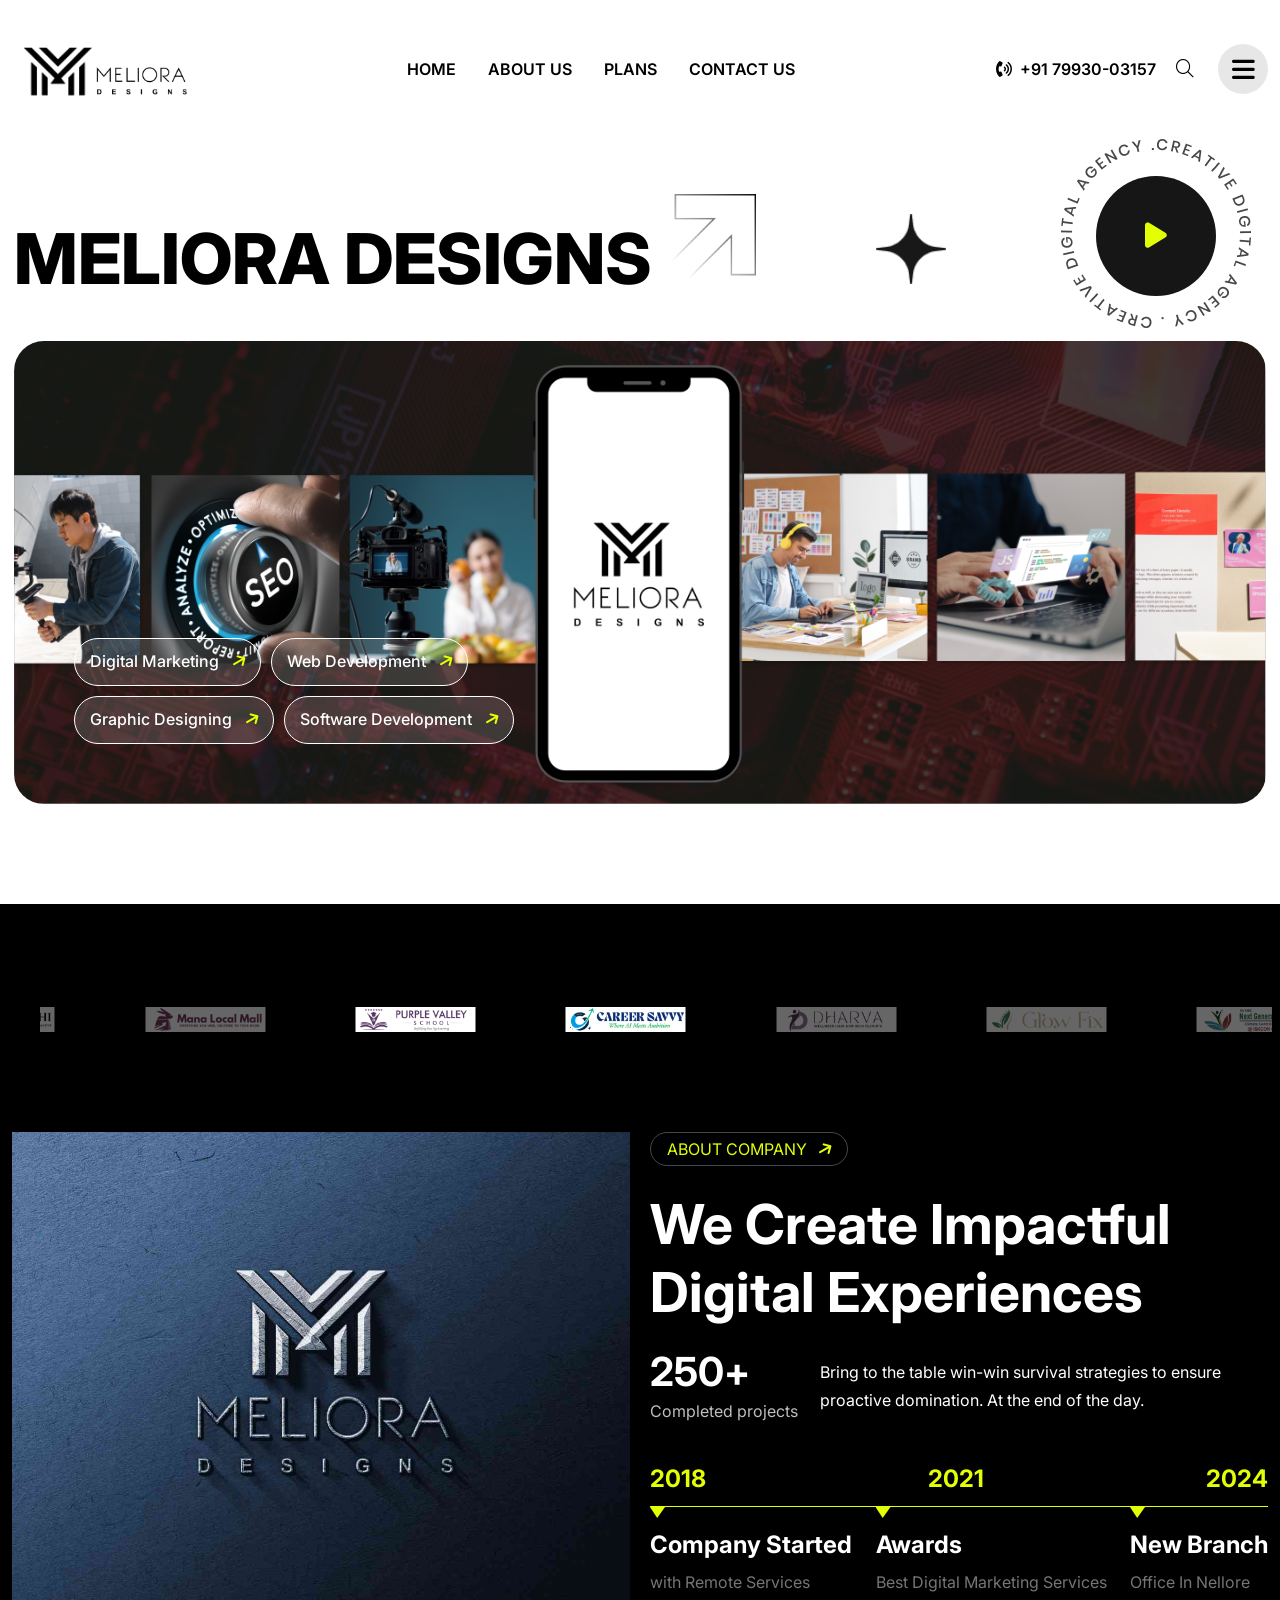
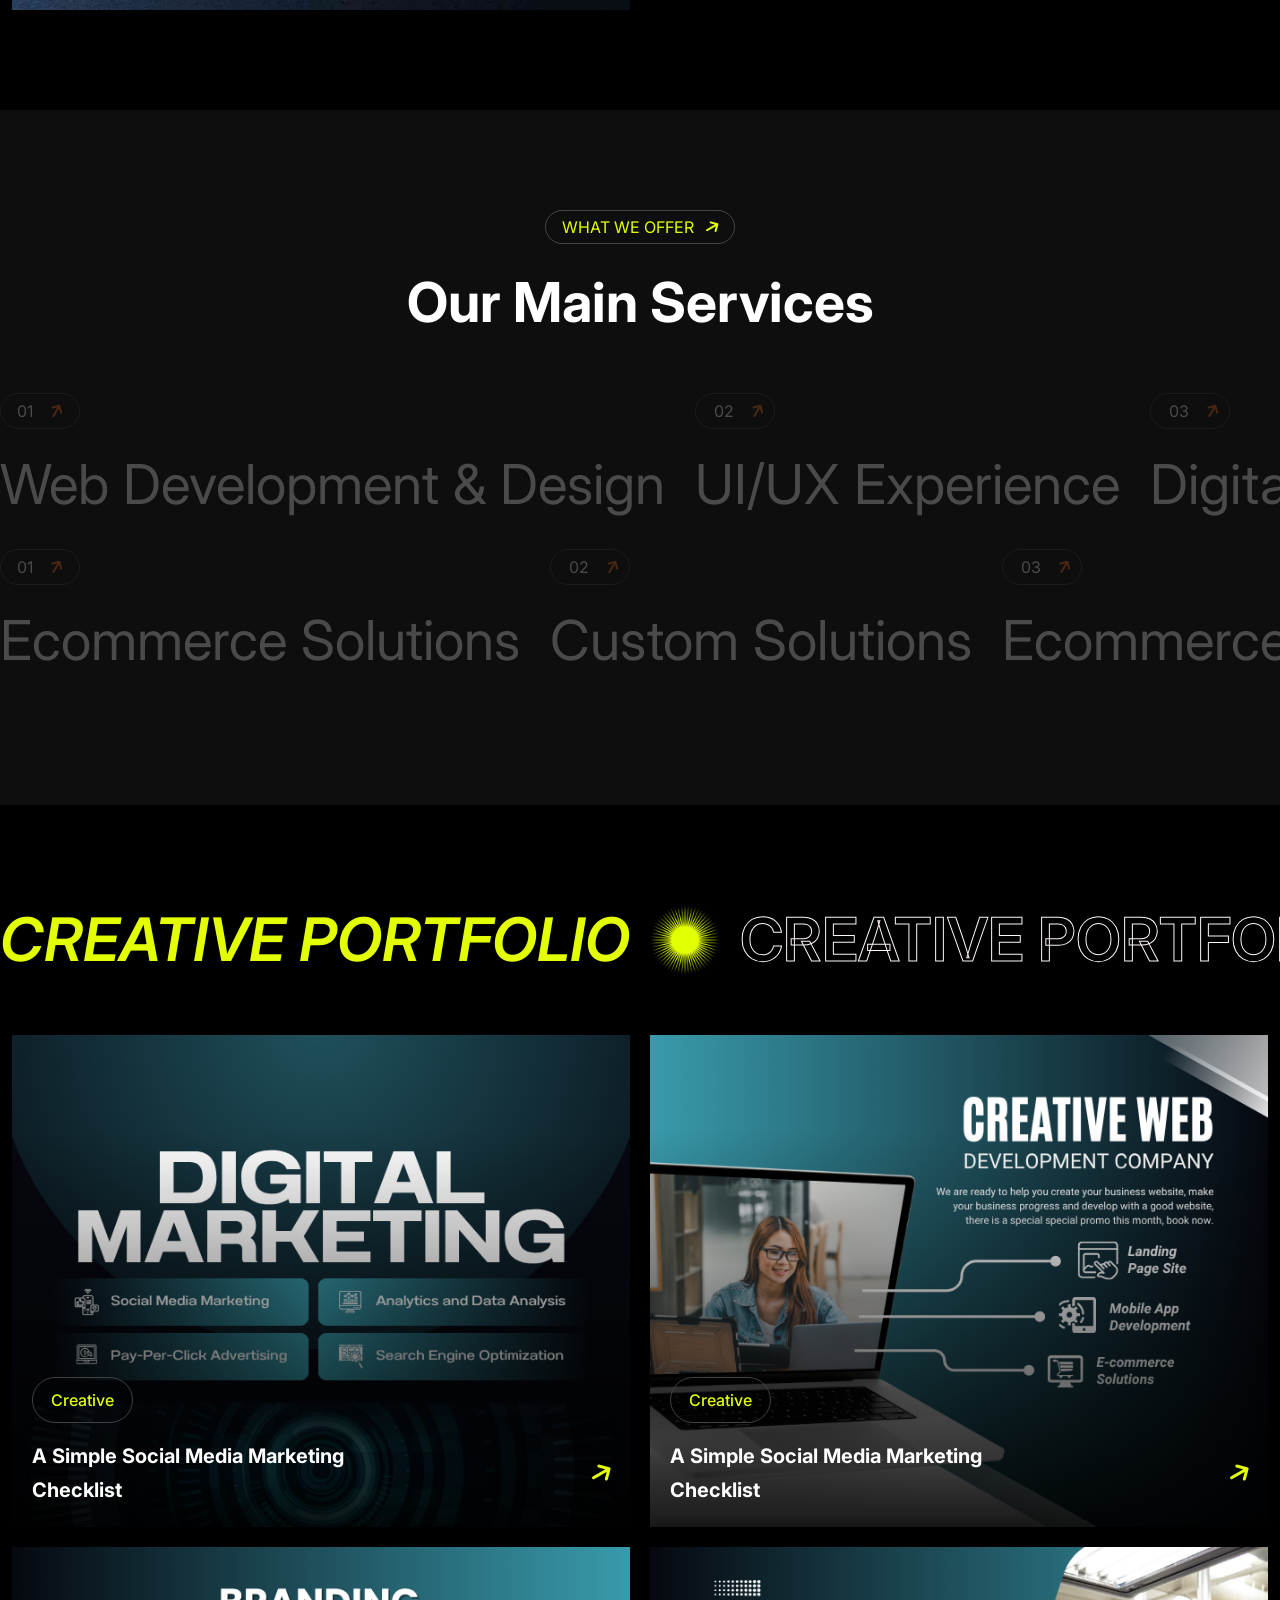
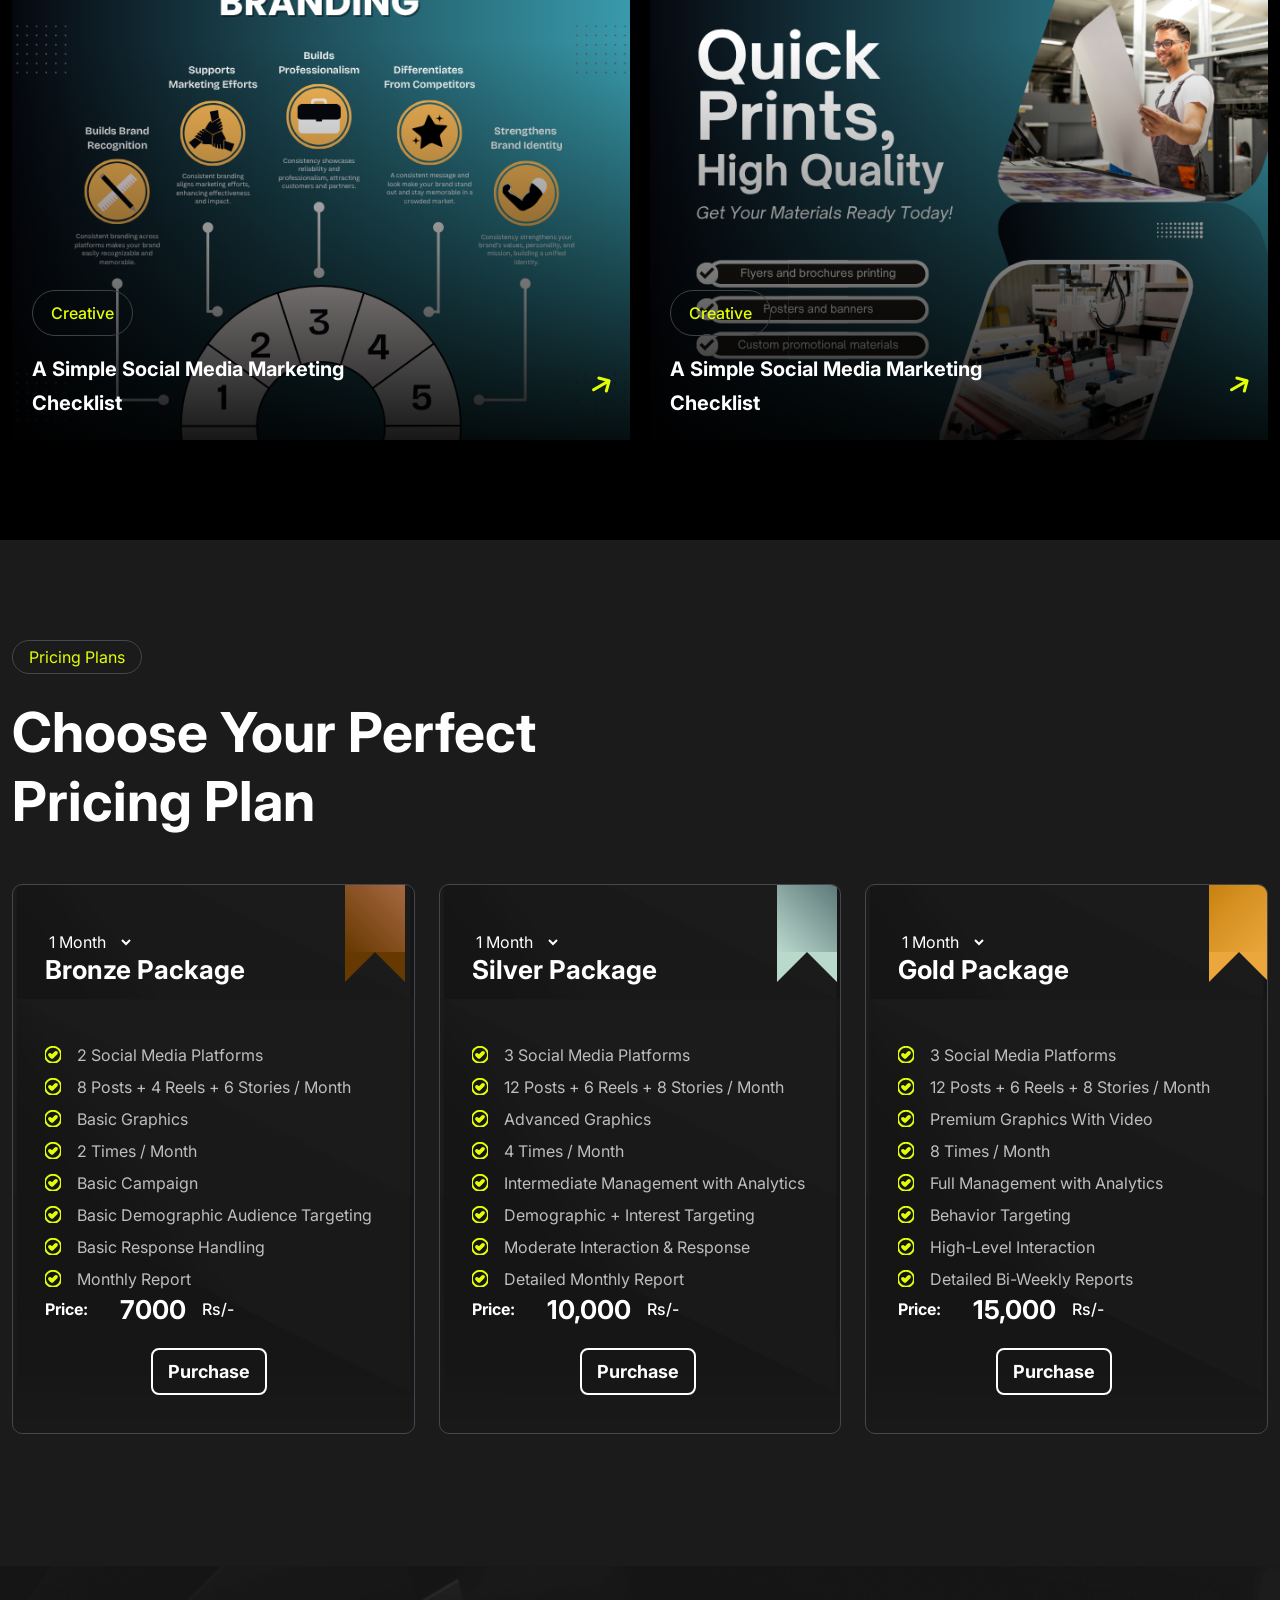
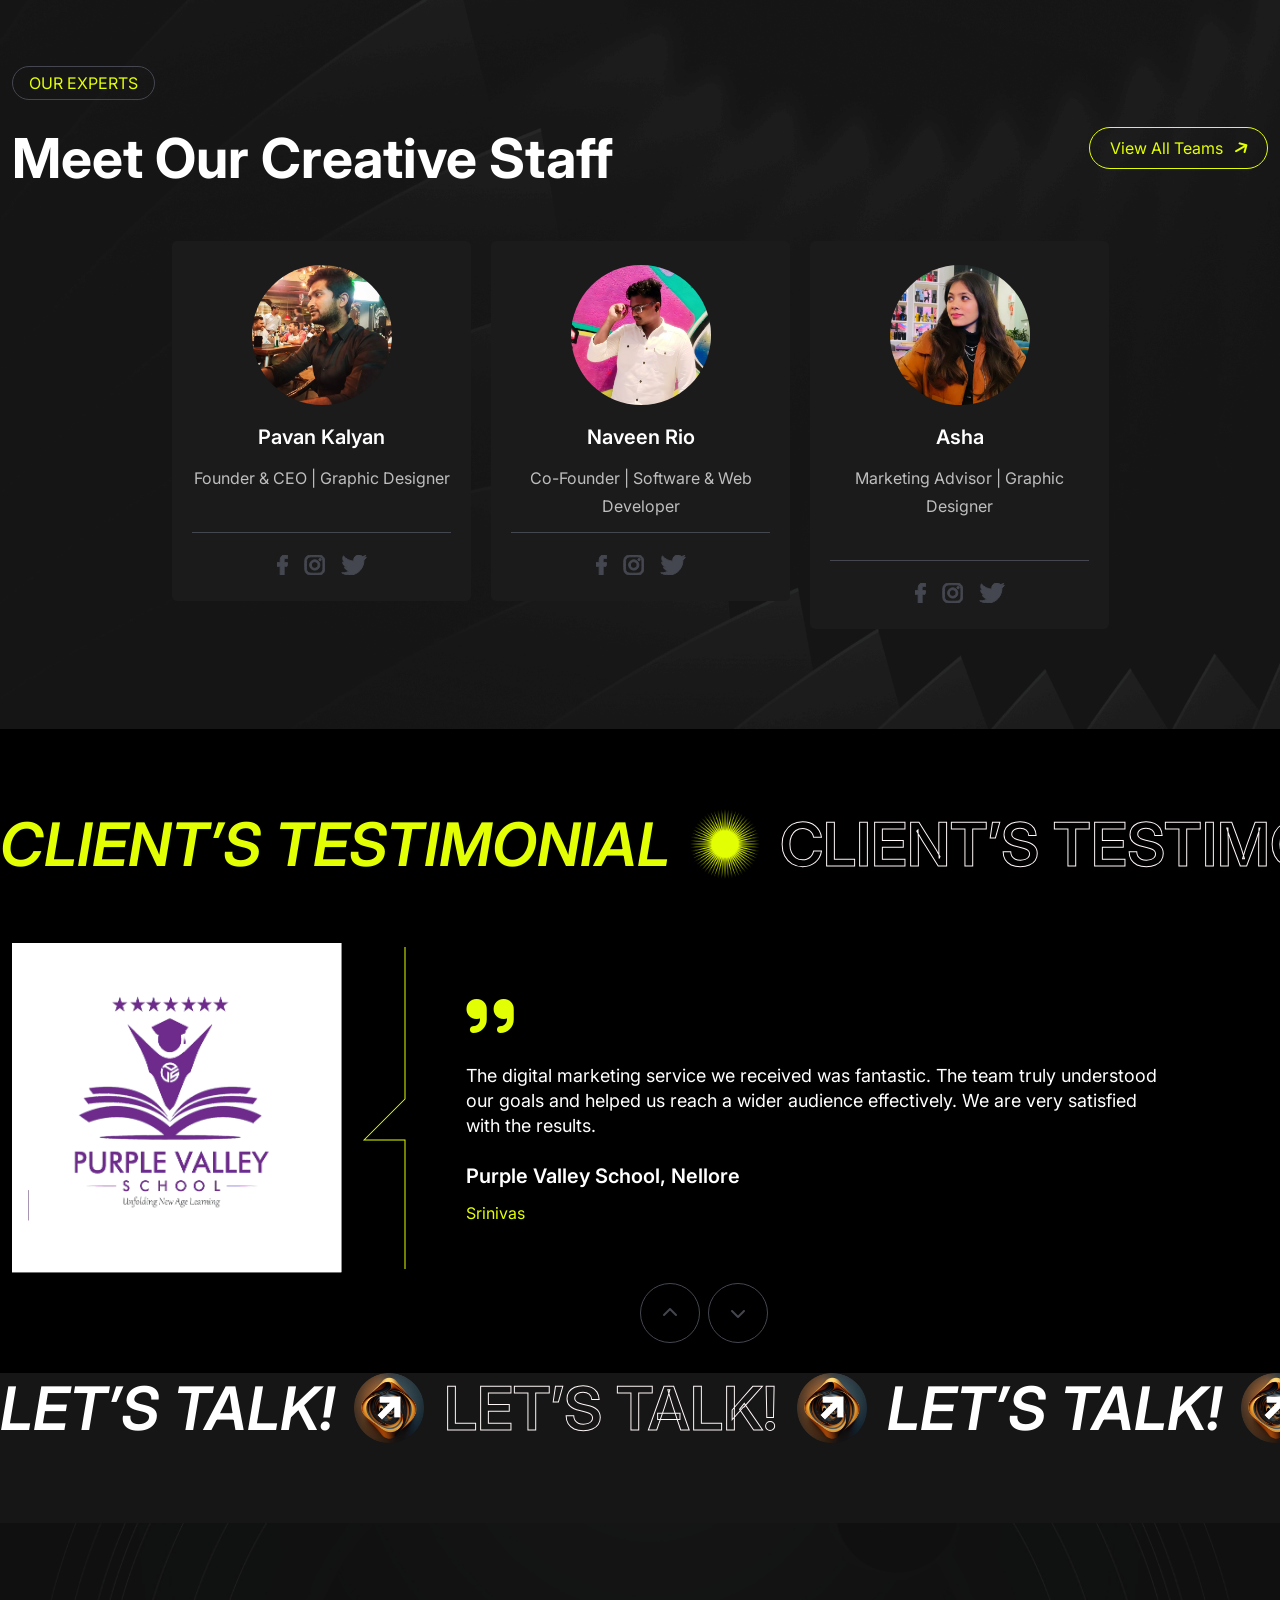
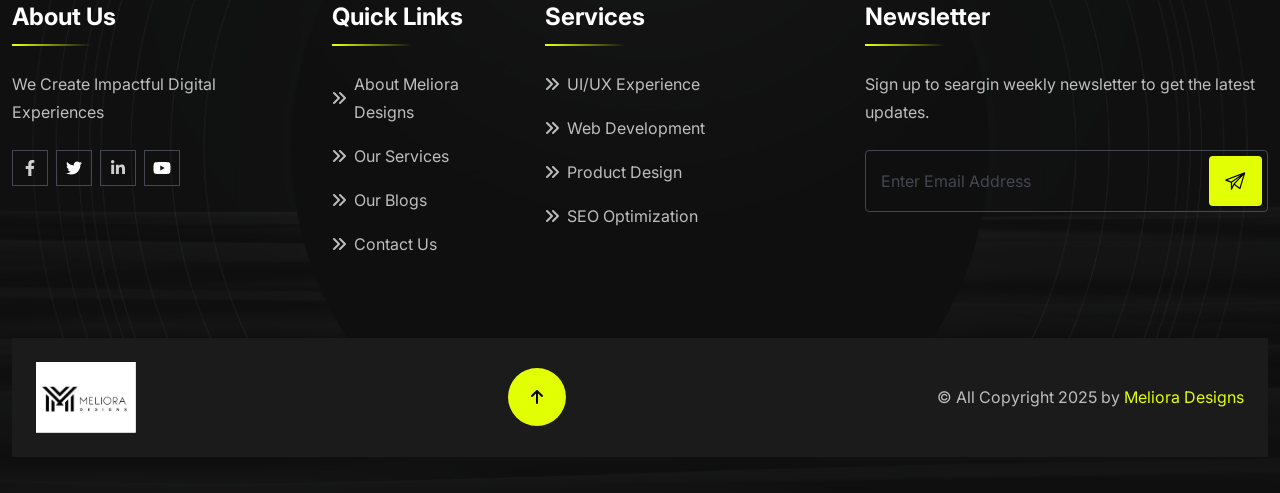
==== commit 5fa66f65: "bug fixes" ====
--- a/index.html
+++ b/index.html
@@ -338,7 +338,7 @@
                             <div id="ver2" class="search-shopcart d-flex gap-xxl-9 gap-xl-5 gap-3">
                                 <a href="#" class="d-flex align-items-center gap-2">
                                     <i class="fa-solid fa-phone-volume"></i>
-                                    +91 85550-51374
+                                    +91 79930-03157
                                 </a>
                                 <a href="javascript:void(0)" class="search-trigger search-icon">
                                     <i class="fal fa-search"></i>
@@ -4250,8 +4250,8 @@
                         <span class="address d-block">
                             Call now
                         </span>
-                        <a href="jasacript:void(0)" class="textp">
-                            +91 85550-51374 
+                        <a href="tel:+917993003157" class="textp">
+                            +91 79930-03157 
                         </a>
                     </div>
                 </div>
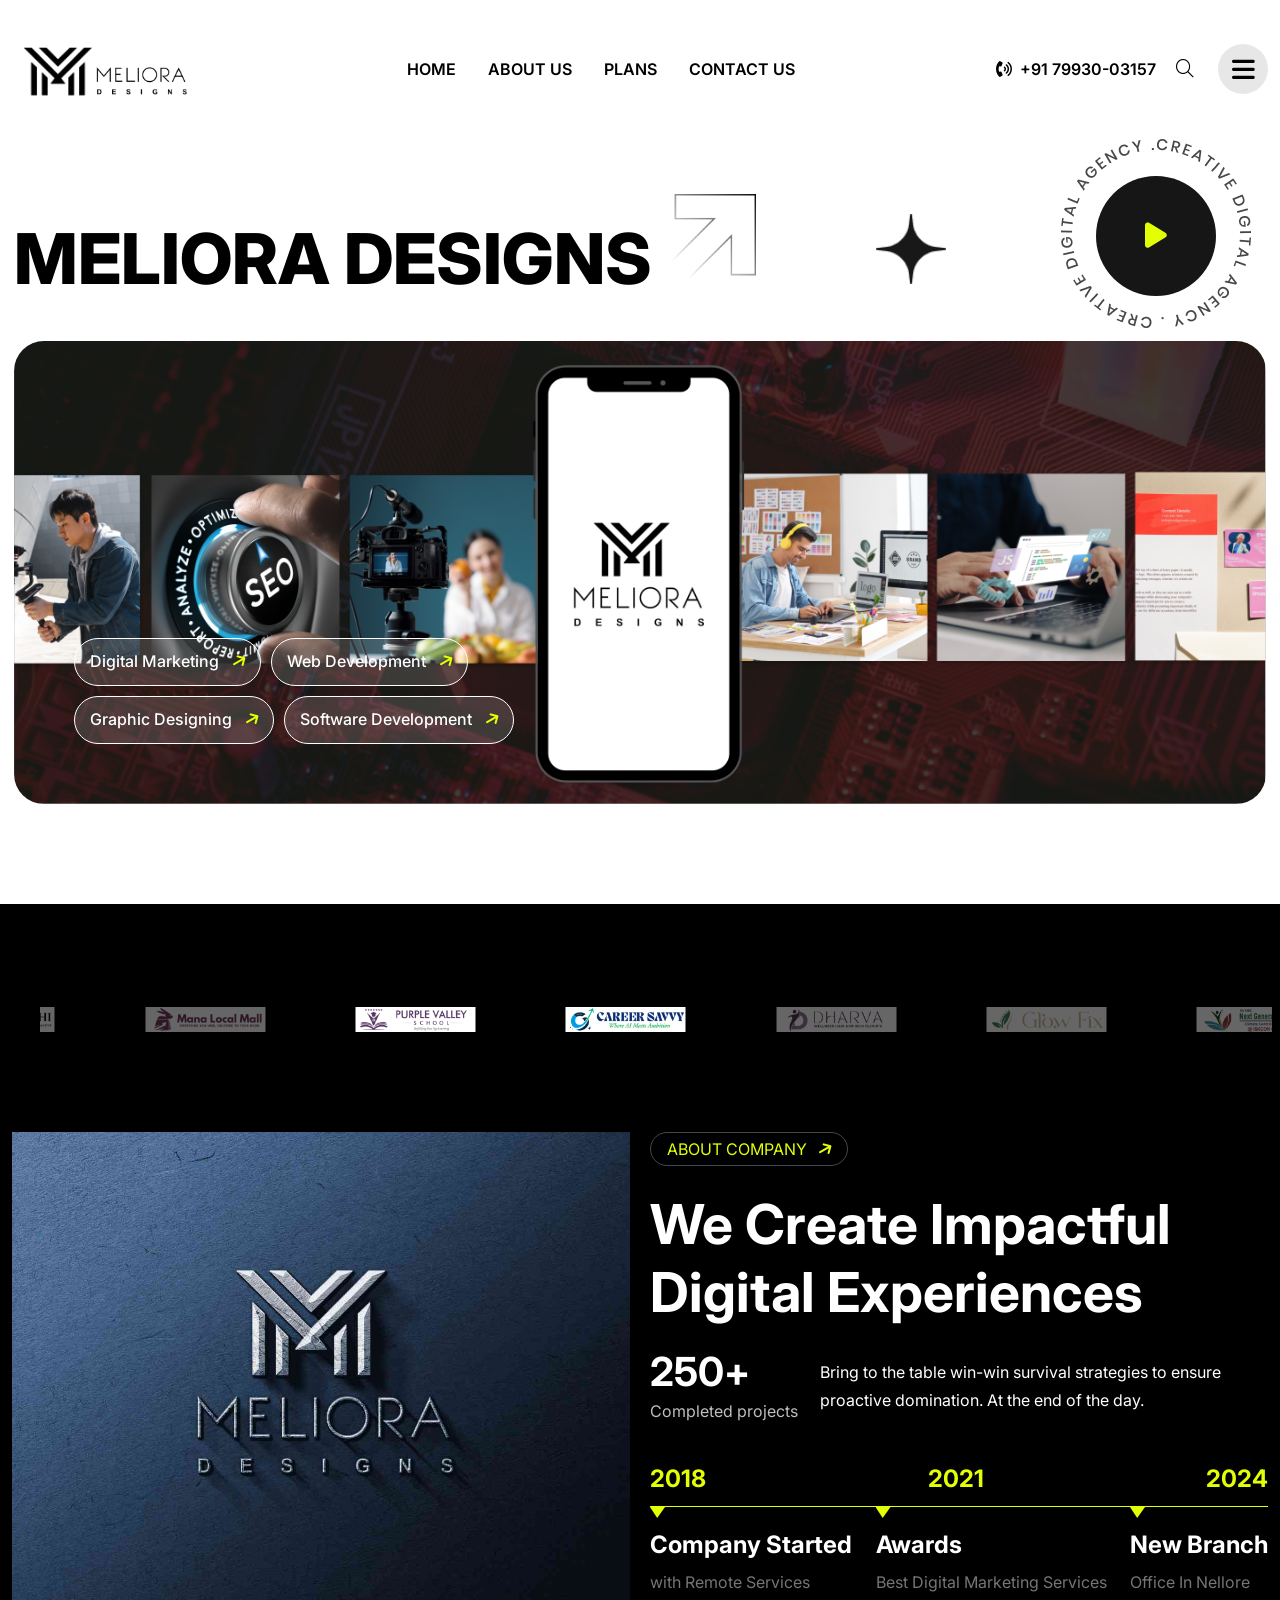
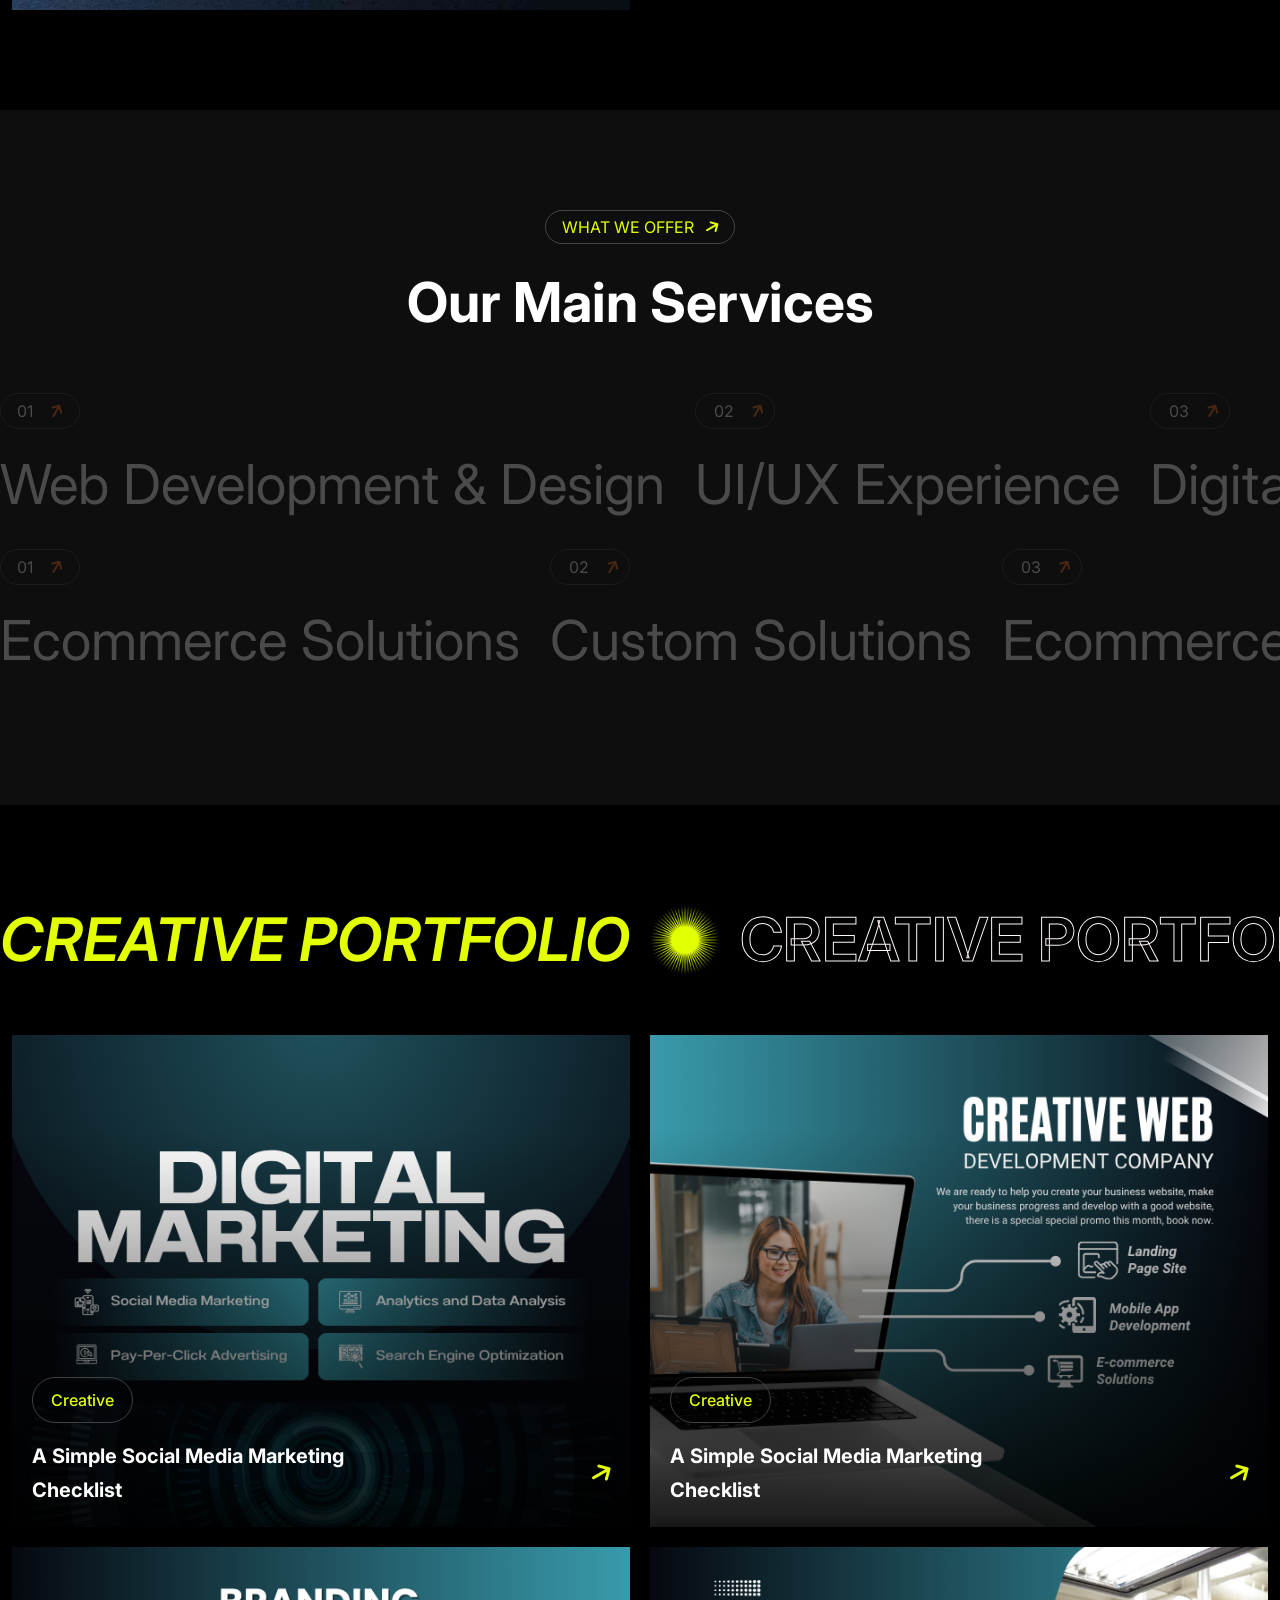
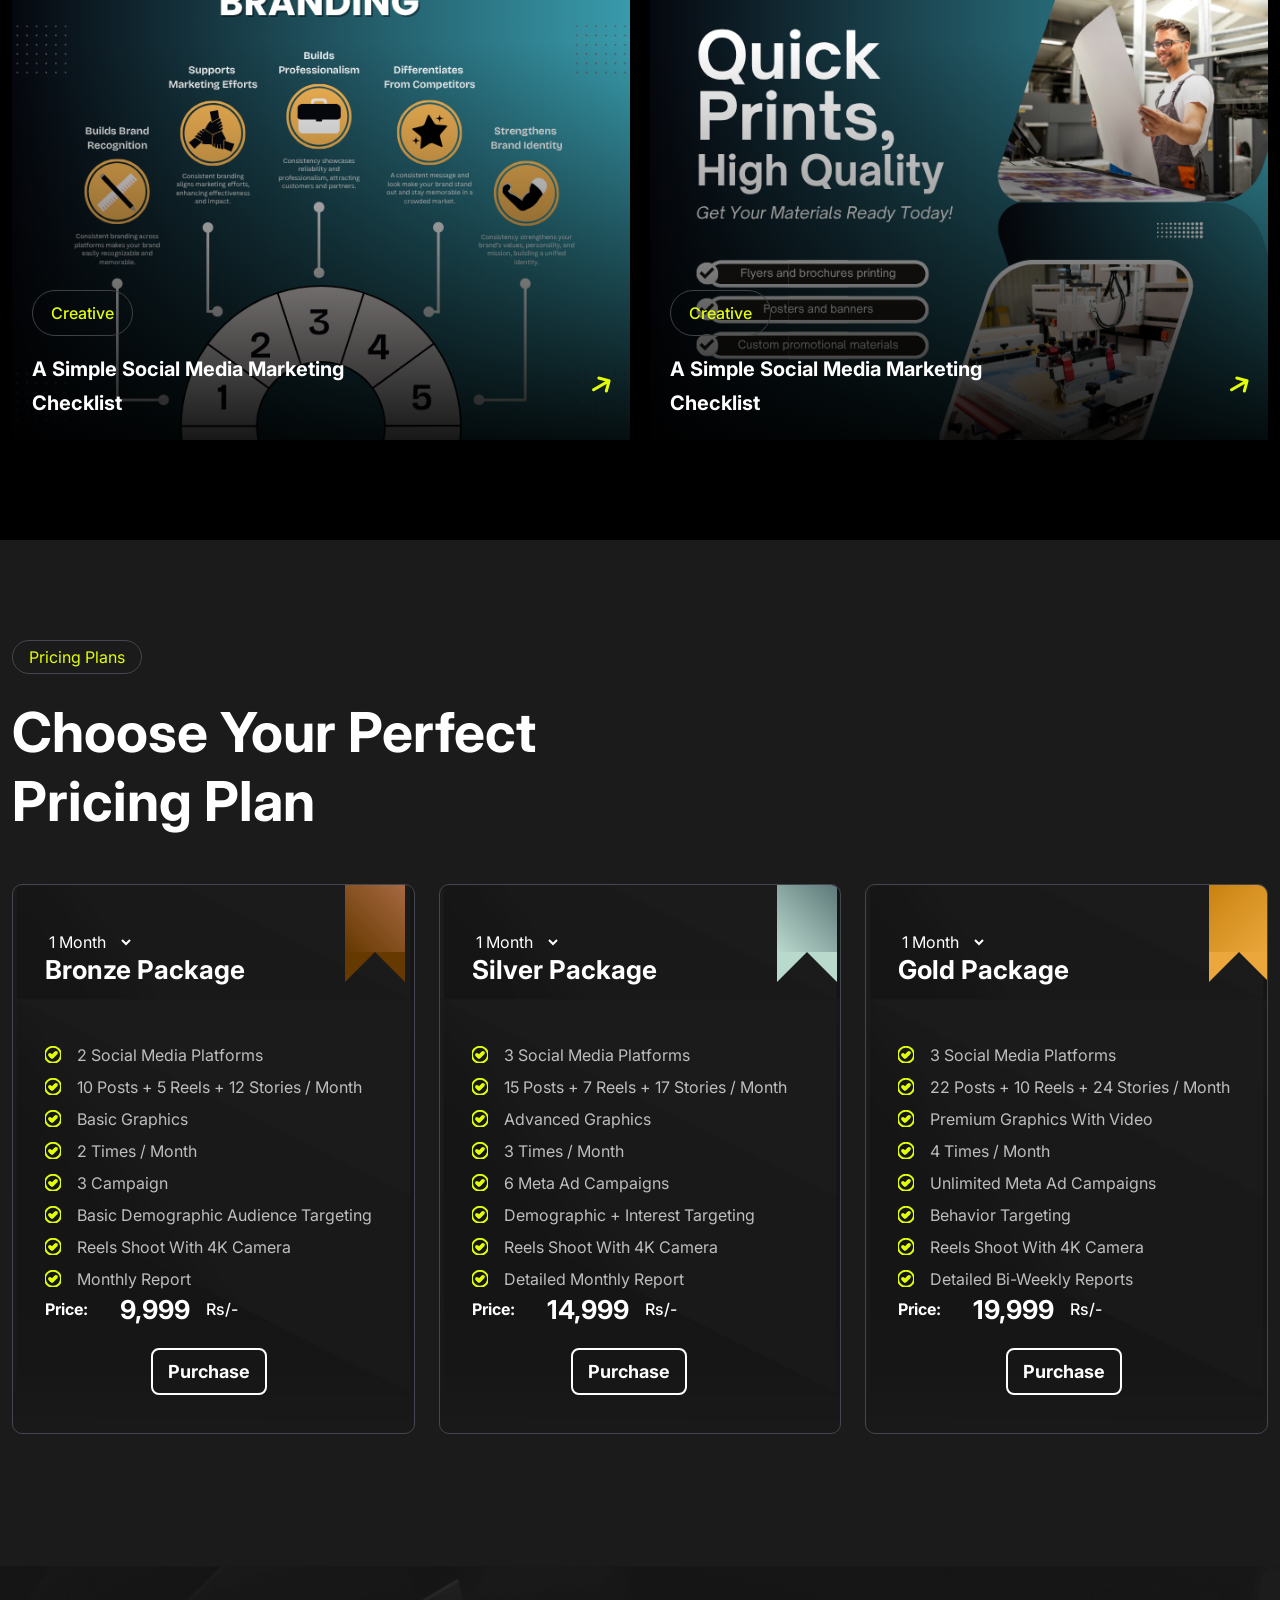
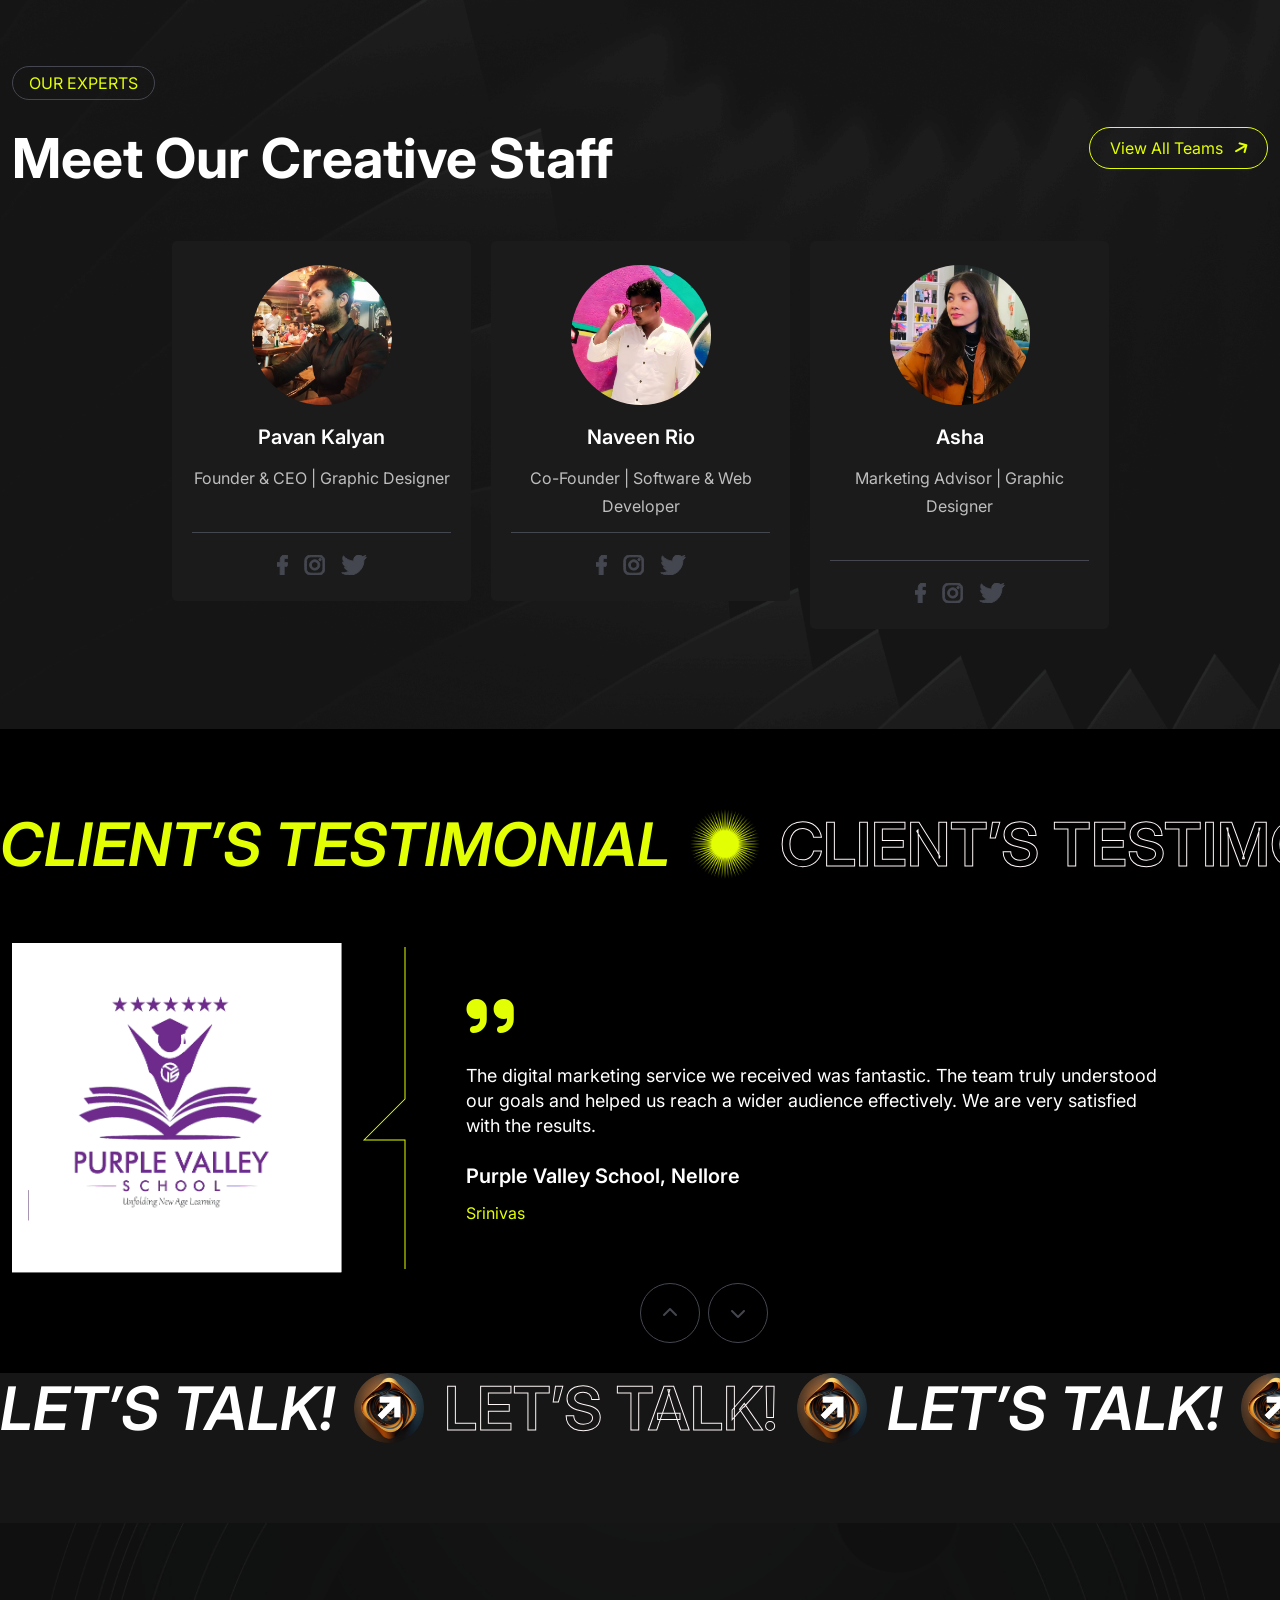
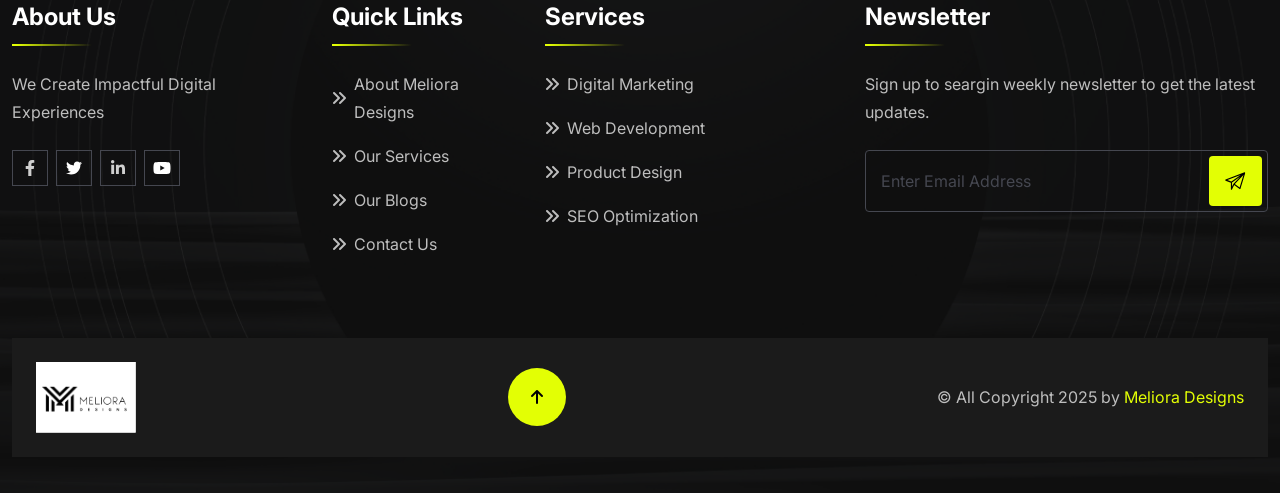
==== commit ec34b3bc: "bugs fixed" ====
--- a/index.html
+++ b/index.html
@@ -316,7 +316,7 @@
                                     </button>
                                     <ul class="sub-menu px-lg-4 py-xxl-3 py-2">
                                         <li class="menu-link py-1">
-                                            <a href="blog-grid.html" class="fw_500 white-clr">Blog Grid</a>
+                                            <a href="#" class="fw_500 white-clr">Blog Grid</a>
                                         </li>
                                         <li class="menu-link py-1">
                                             <a href="blog-list.html" class="fw_500 white-clr">Blog List</a>
@@ -3816,7 +3816,7 @@
                             Check Our Company <br> Inside Story
                         </h2>
                     </div>
-                    <a href="blog-grid.html"
+                    <a href="#"
                         class="radius-btn details-btn d-inline-flex text-capitalize radius100 py-xxl-4 py-3 px-xxl-5 px-5 theme-border theme-clr gap-xxl-4 gap-3">
                         view all Artcile
                     </a>
@@ -4076,7 +4076,7 @@
                                     </a>
                                 </li>
                                 <li>
-                                    <a href="blog-grid.html"
+                                    <a href="#"
                                         class="d-flex align-items-center gap-2 flink-items pra-clr">
                                         <span class="ani-icons">
                                             <i class="fas fa-angle-double-right pra-clr"></i>
@@ -4119,11 +4119,11 @@
                                         <span class="ani-icons">
                                             <i class="fas fa-angle-double-right pra-clr"></i>
                                         </span>
-                                        UI/UX Experience
+                                        Digital Marketing
                                     </a>
                                 </li>
                                 <li>
-                                    <a href="study-grid.html"
+                                    <a href="pricing.html"
                                         class="d-flex align-items-center gap-2 flink-items pra-clr">
                                         <span class="ani-icons">
                                             <i class="fas fa-angle-double-right pra-clr"></i>
@@ -4132,7 +4132,7 @@
                                     </a>
                                 </li>
                                 <li>
-                                    <a href="study-grid.html"
+                                    <a href="pricing.html"
                                         class="d-flex align-items-center gap-2 flink-items pra-clr">
                                         <span class="ani-icons">
                                             <i class="fas fa-angle-double-right pra-clr"></i>
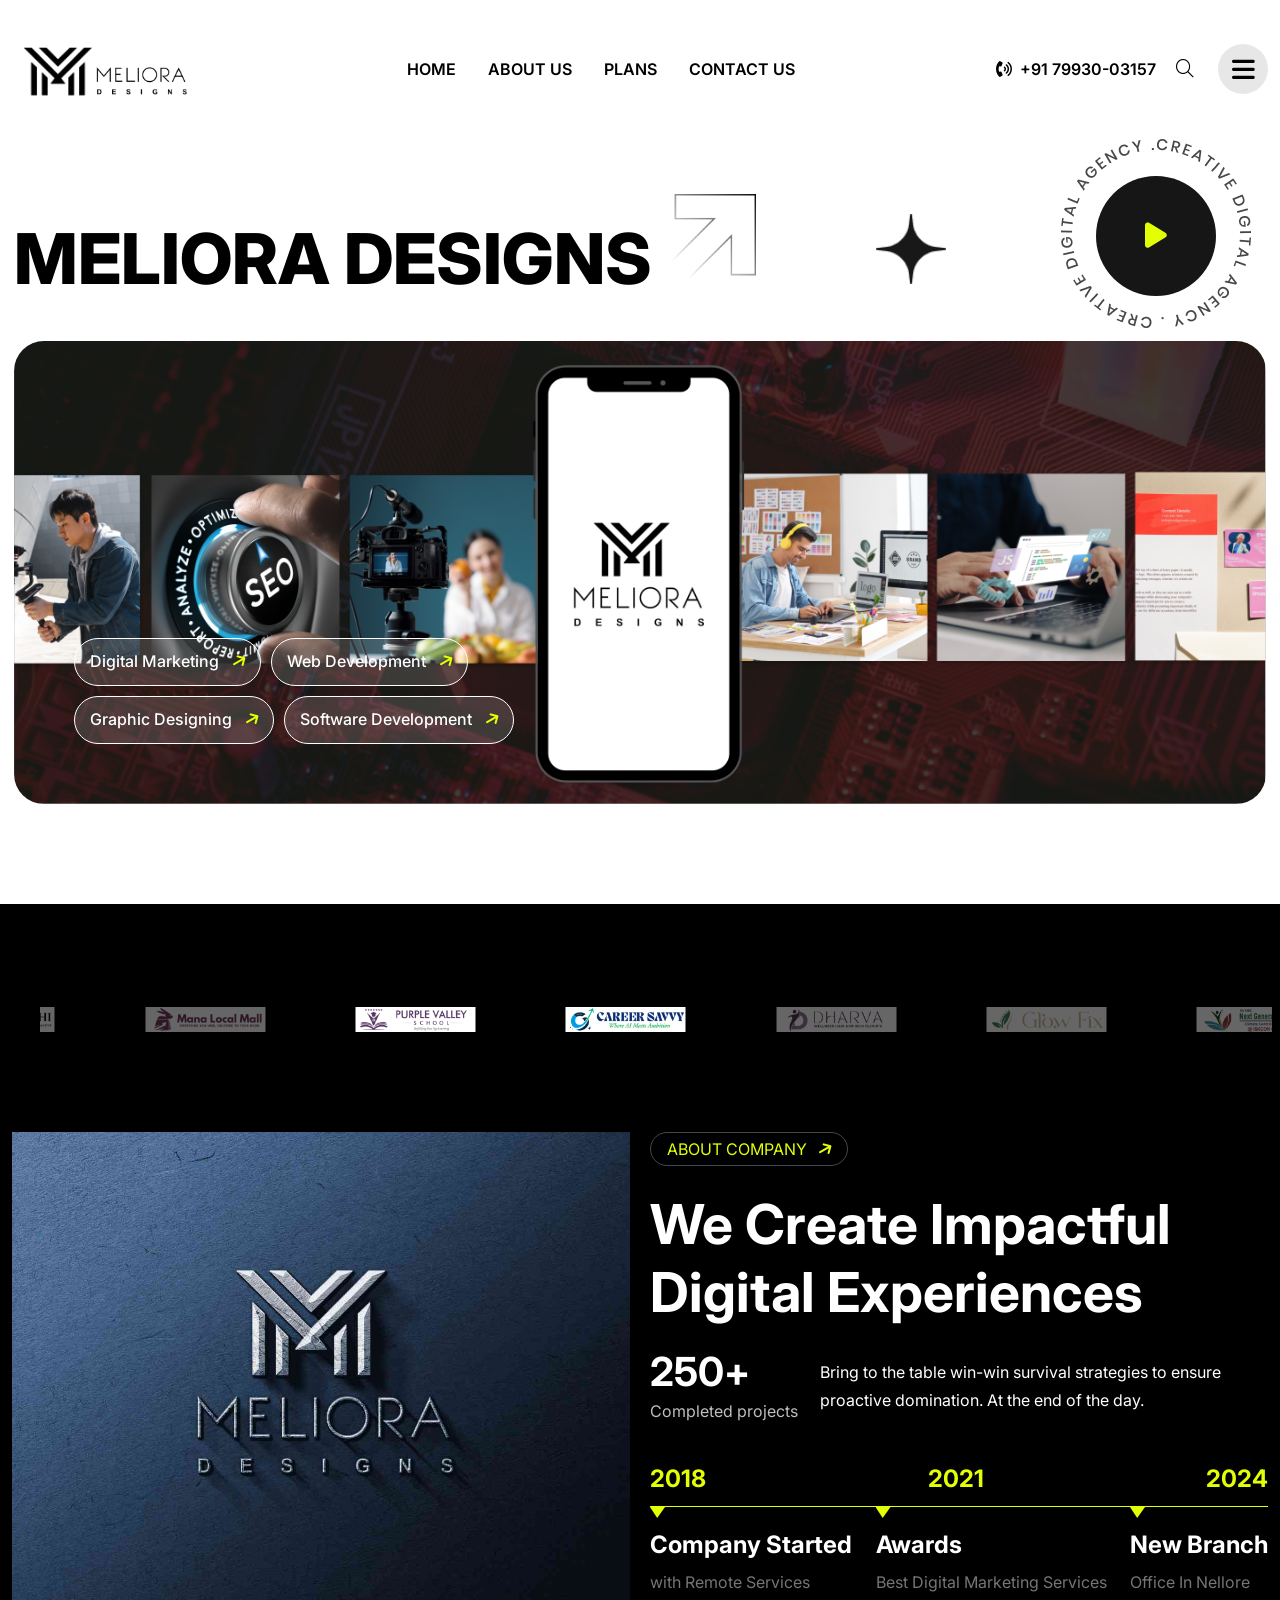
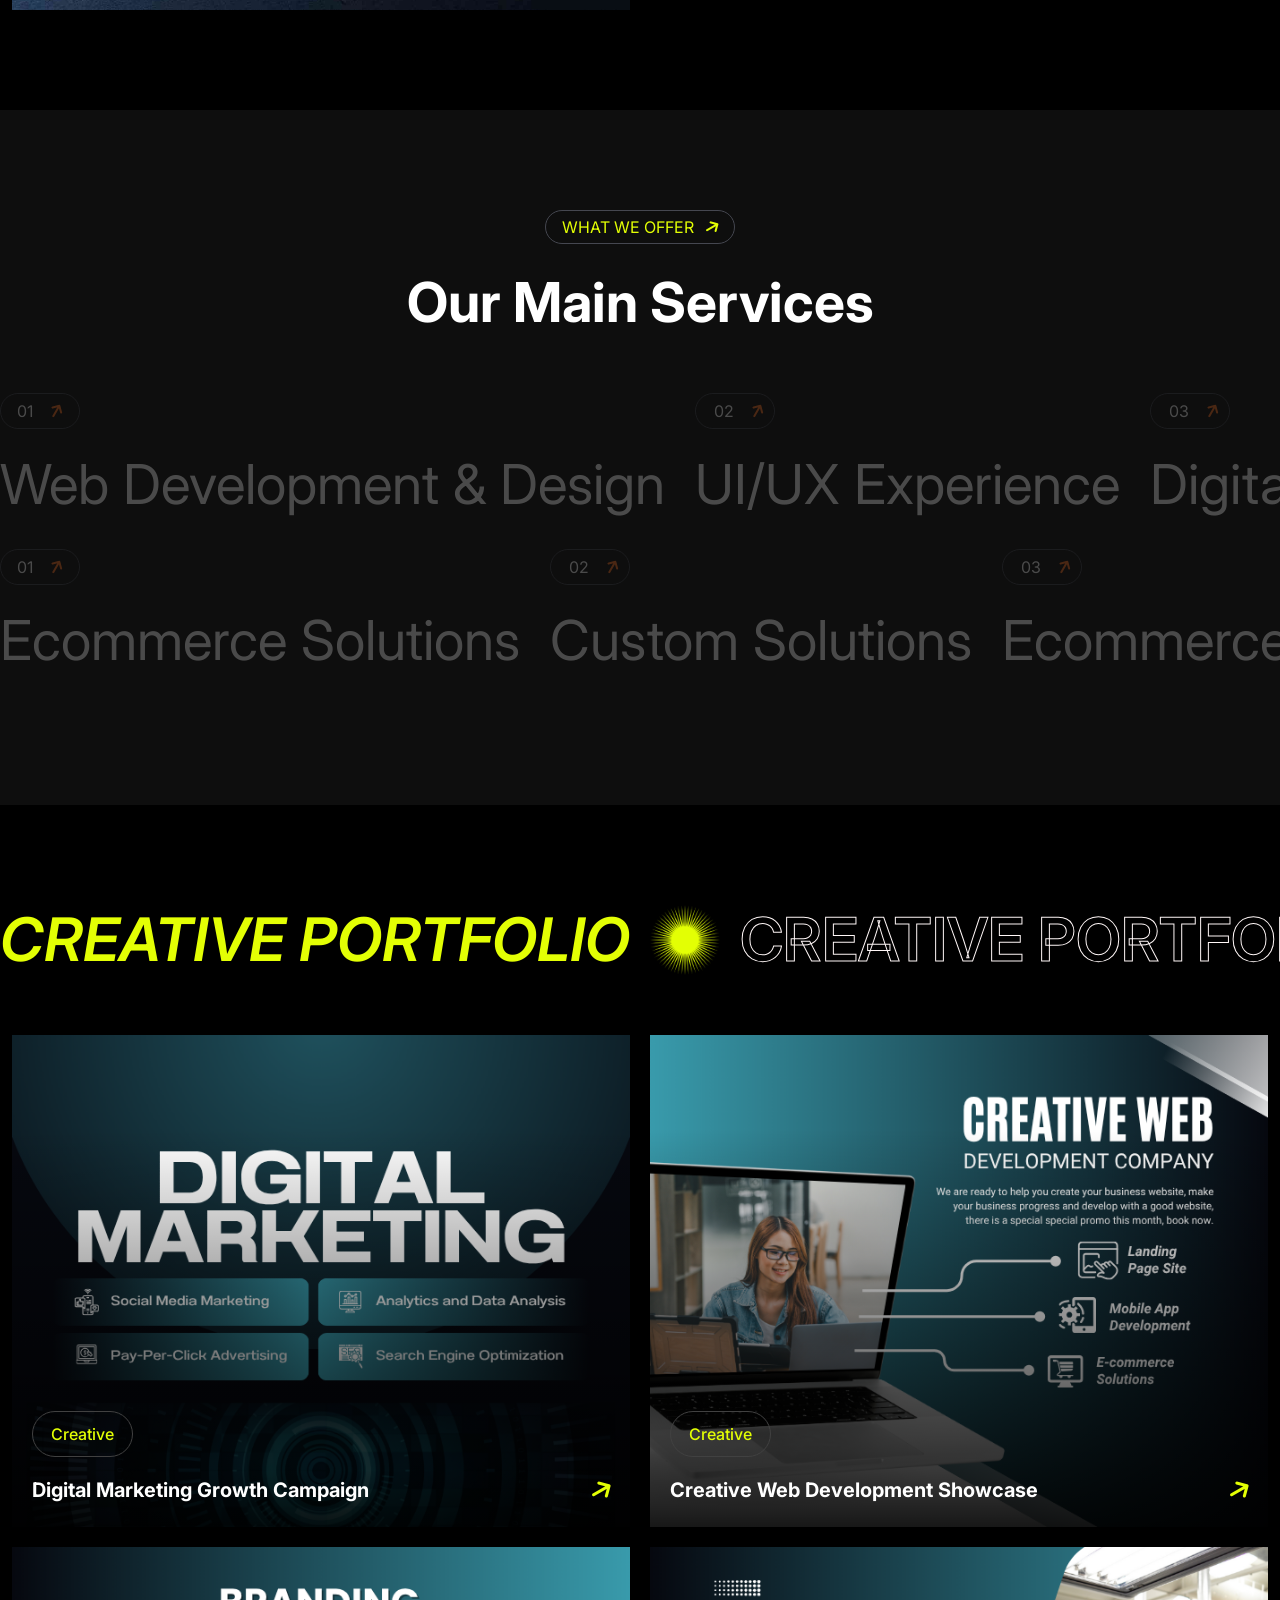
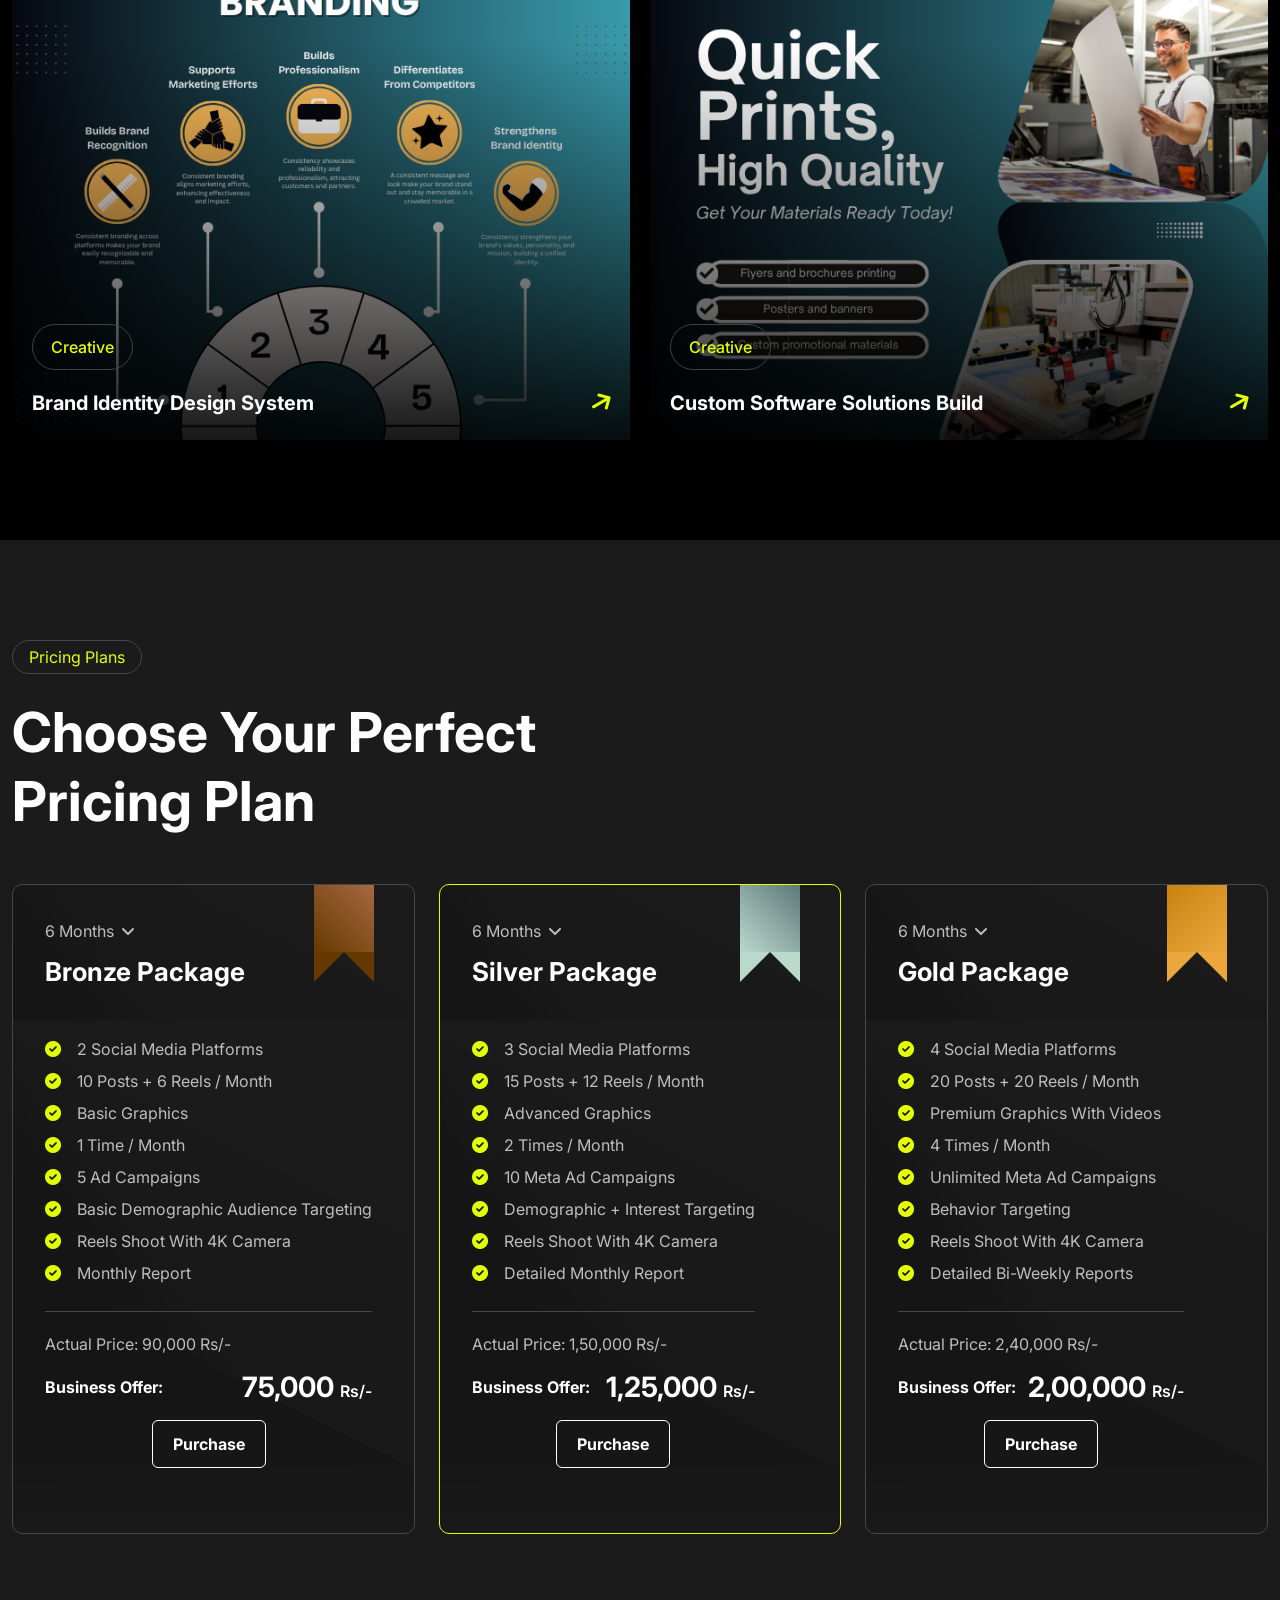
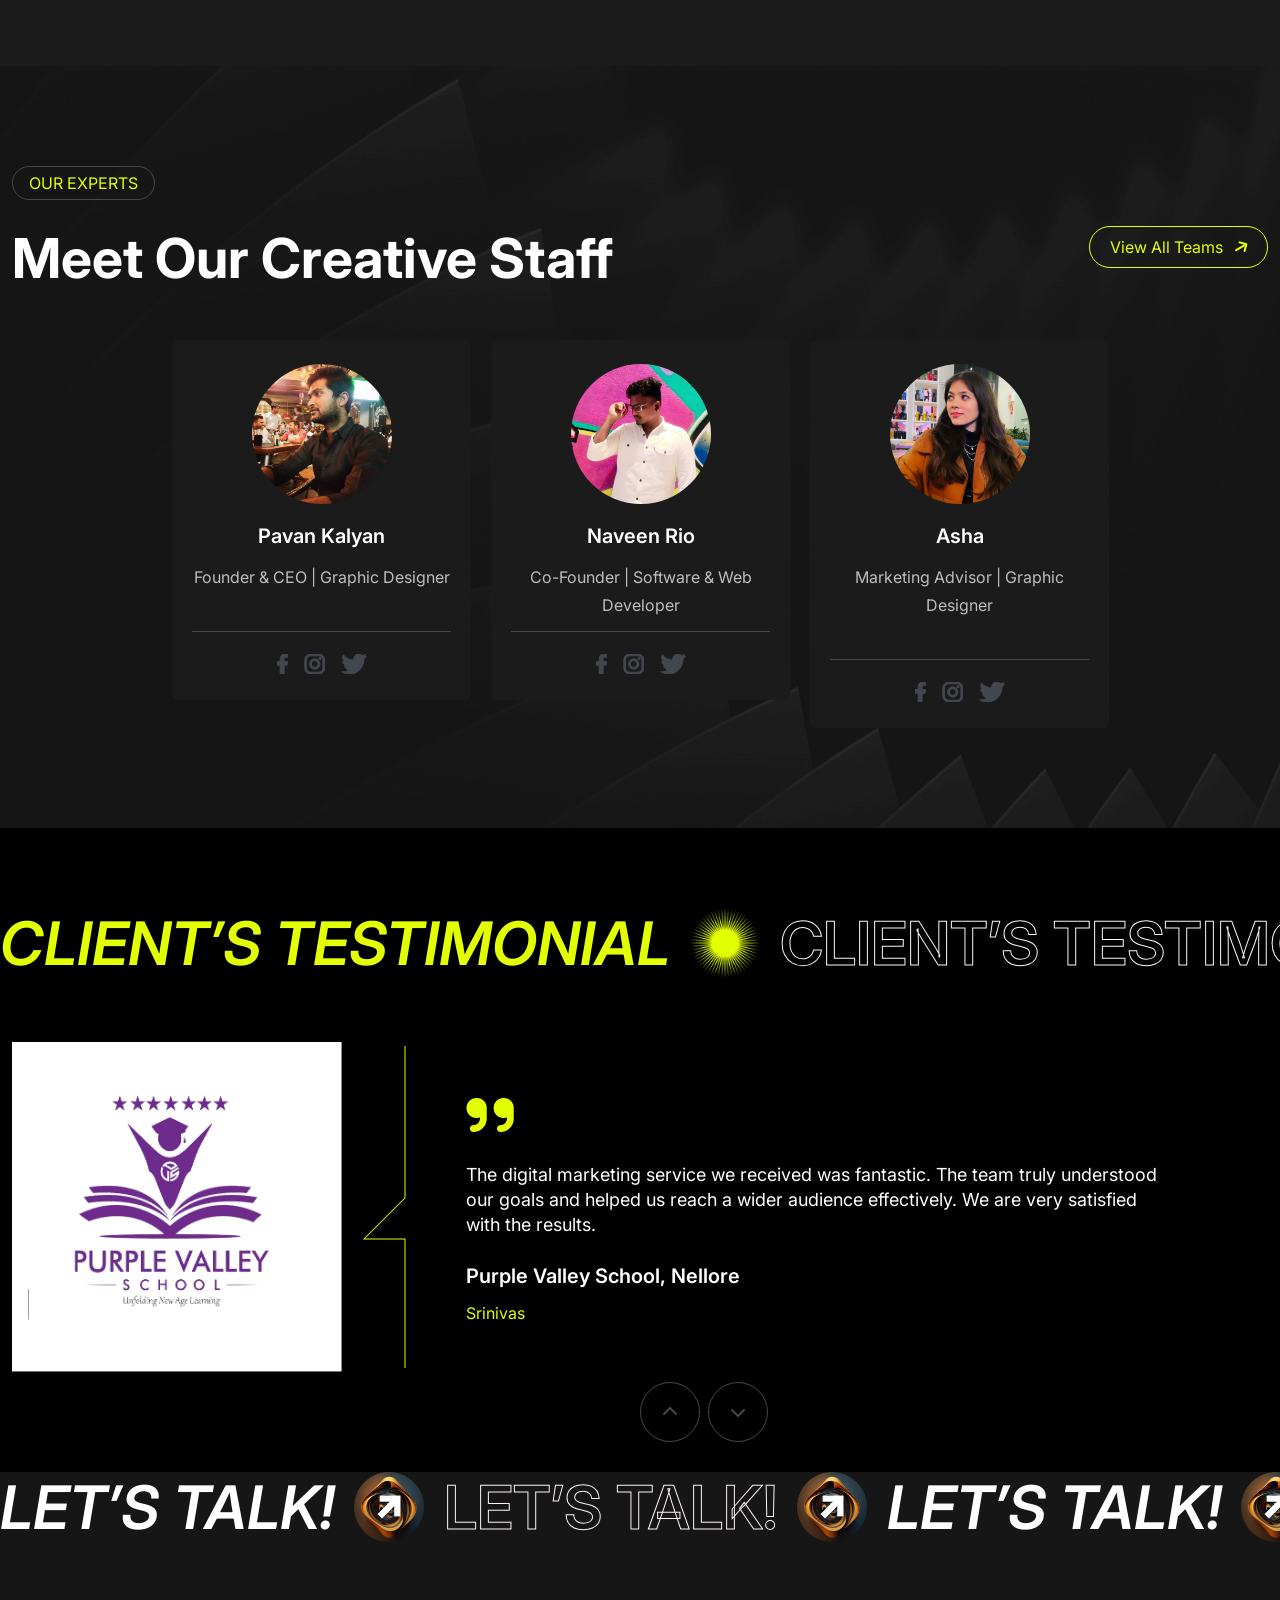
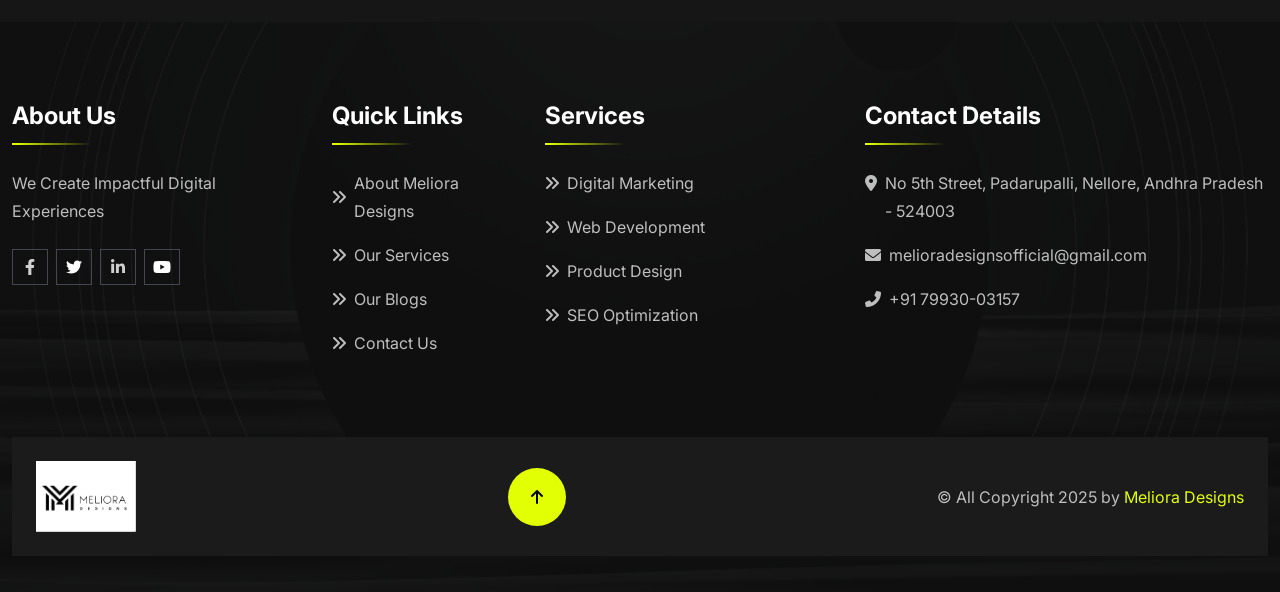
==== commit cba3c39b: "Update Meliora website content and responsive pages" ====
--- a/index.html
+++ b/index.html
@@ -1,4388 +1,2079 @@
-<!doctype html>
-<html lang="en">
-
-<!--<< Header Area >>-->
-<head>
-    <!-- == Meta Tags == -->
-    <meta charset="UTF-8">
-    <meta http-equiv="X-UA-Compatible" content="IE=edge">
-    <meta name="viewport" content="width=device-width, initial-scale=1.0">
-    <!-- Keywords -->
-    <meta name="keywords" content="Meliora Designs, Meliora, Nellore">
-    <!--  Description -->
-    <meta name="description" content="Meliora Designs">
-    <!-- == Page title == -->
-    <title>Meliora Designs</title>
-    <!-- Favicon/x-icon -->
-    <link rel="shortcut icon" href="assets/img/logo/favicon.png" type="image/x-icon">
-    <!-- Bootstrap Min 5.2.3 Css-->
-    <link rel="stylesheet" href="assets/css/bootstrap.min.css">
-    <!-- Fontawsome Icons Css-->
-    <link rel="stylesheet" href="assets/css/all.min.css">
-    <!-- Magnifiq Popup Css -->
-    <link rel="stylesheet" href="assets/css/magnific-popup.css">
-    <!-- Nice Select Css -->
-    <link rel="stylesheet" href="assets/css/nice-select.css">
-    <!-- Swiper Slider Css -->
-    <link rel="stylesheet" href="assets/css/swiper.min.css">
-    <!-- Aos Animation Css -->
-    <link rel="stylesheet" href="assets/css/aos.css">
-    <!-- Main css -->
-    <link rel="stylesheet" href="assets/css/main.css">
-    <style>
-       /* The bronze ribbon */
-        .ribbon {
-            width: 60px;
-            height: 100px;
-            background: linear-gradient(45deg, #663901, #b87551);
-            background: -webkit-radial-gradient(45deg, #663901, #b87551);
-            background: -moz-radial-gradient(45deg, #663901, #b87551);
-            background: -o-radial-gradient(45deg, #663901, #b87551) ;
-            position: relative;
-            right: -100px !important;
-            top: -70px;
-            animation: drop forwards 1.5s 1.5s cubic-bezier(0.165, 0.84, 0.44, 1);
-        }
-
-        .ribbon:before {
-            content: '';
-            position: absolute;
-            z-index: 2;
-            left: 0;
-            bottom: -30px;
-            border-left: 30px solid #663901;
-            border-right: 30px solid #663901;
-            border-bottom: 30px solid transparent;
-        }
-
-        .silver-ribbon {
-            width: 60px;
-            height: 100px;
-            background: linear-gradient(45deg, #bad9cd, #455f63);
-            background: -webkit-radial-gradient(45deg, #bad9cd, #455f63);
-            background: -moz-radial-gradient(45deg, #bad9cd, #455f63);
-            background: -o-radial-gradient(45deg, #bad9cd, #455f63); 
-            position: relative;
-            right: -120px !important;
-            top: -70px;
-            animation: drop forwards 1.5s 1.5s cubic-bezier(0.165, 0.84, 0.44, 1);
-        }
-
-        .silver-ribbon:before {
-            content: '';
-            position: absolute;
-            z-index: 2;
-            left: 0;
-            bottom: -30px;
-            border-left: 30px solid #bad9cd;
-            border-right: 30px solid #bad9cd;
-            border-bottom: 30px solid transparent;
-        }
-
-        .gold-ribbon {
-            width: 60px;
-            height: 100px;
-            background: linear-gradient(315deg, #eba73c, #d69122, #bf7600);
-            background: -webkit-radial-gradient(45deg, #eba73c, #bf7600);
-            background: -moz-radial-gradient(45deg, #eba73c, #d69122);
-            background: -o-radial-gradient(45deg, #d69122, #bf7600) ;
-            position: relative;
-            right: -140px !important;
-            top: -70px;
-            animation: drop forwards 1.5s 1.5s cubic-bezier(0.165, 0.84, 0.44, 1);
-        }
-
-        .gold-ribbon:before {
-            content: '';
-            position: absolute;
-            z-index: 2;
-            left: 0;
-            bottom: -30px;
-            border-left: 30px solid #eba73c; 
-            border-right: 30px solid #eba73c; 
-            border-bottom: 30px solid transparent;
-        }
-
-        .select{
-            display: block !important;
-            background-color: transparent;
-            border: none;
-            color: #fff;
-        }
-        .select option{
-            background-color: #000;
-            border: none;
-        }
-        .btn{
-            display: flex;
-            align-items: center;
-            justify-content: center;
-            border: none;
-        }
-        .btn .purchase-btn{
-            color: white;
-            font-size: 18px;
-            font-weight: 700;
-            padding: 8px 15px;
-            border: 2px solid #ffffff;
-            border-radius: 8px;
-        }
-
-        .btn .purchase-btn:hover{
-            transform: scale(1);
-            border: 2px solid #e2ff04;
-            border-radius: 12px;
-        }
-        @keyframes drop {
-        0% {
-            top: -250px;
-        }
-        100% {
-            top: -65px; /* Final position */
-        }
-        }
-
-        /* Mobile adjustments */
-        @media (max-width: 768px) {
-            .ribbon, .silver-ribbon, .gold-ribbon {
-                width: 45px; 
-                height: 60px; 
-                right: 3px;
-                top: -42px;
-                animation: drops forwards 0.8s 1s cubic-bezier(0.165, 0.84, 0.44, 1);
-            }
-
-            .ribbon:before {
-                bottom: -21px; 
-                border-left: 21px solid #663901; 
-                border-right: 21px solid #663901; 
-                border-bottom: 21px solid transparent;
-            }
-            .silver-ribbon:before {
-                bottom: -21px; 
-                border-left: 21px solid #bcc6cc; 
-                border-right: 21px solid #bcc6cc; 
-                border-bottom: 21px solid transparent; 
-            }
-            .gold-ribbon:before {
-                bottom: -21px; 
-                border-left: 21px solid #eba73c; 
-                border-right: 21px solid #eba73c; 
-                border-bottom: 21px solid transparent; 
-            }
-
-            @keyframes drops {
-                0% {
-                    top: -100px; 
-                }
-                100% {
-                    top: 50px !important;
-                }
-            }
-        }
-
-
-
-    </style>
-</head>
-
-<body class="position-relative bg2-clr">
-
-    <!-- Preloader Start -->
-    <div id="preloader" class="preloader">
-        <div class="animation-preloader">
-            <div class="spinner">
-            </div>
-            <div class="txt-loading">
-                <span data-text-preloader="M" class="letters-loading">
-                    M
-                </span>
-                <span data-text-preloader="E" class="letters-loading">
-                    E
-                </span>
-                <span data-text-preloader="L" class="letters-loading">
-                    L
-                </span>
-                <span data-text-preloader="I" class="letters-loading">
-                    I
-                </span>
-                <span data-text-preloader="O" class="letters-loading">
-                    O
-                </span>
-                <span data-text-preloader="R" class="letters-loading">
-                    R
-                </span>
-                <span data-text-preloader="A" class="letters-loading">
-                    A
-                </span>
-            </div>
-            <p class="text-center">Loading</p>
-        </div>
-        <div class="loader">
-            <div class="row">
-                <div class="col-3 loader-section section-left">
-                    <div class="bg"></div>
-                </div>
-                <div class="col-3 loader-section section-left">
-                    <div class="bg"></div>
-                </div>
-                <div class="col-3 loader-section section-right">
-                    <div class="bg"></div>
-                </div>
-                <div class="col-3 loader-section section-right">
-                    <div class="bg"></div>
-                </div>
-            </div>
-        </div>
-    </div>
-
-    <!-- Custom Header Start -->
-    <header class="header-section header-sectionv2 py-lg-0 py-6">
-        <div class="container">
-            <div class="main-navbar">
-                <nav class="navbar-custom">
-                    <div class="d-lg-flex flex-xl-nowrap flex-wrap align-items-center justify-content-lg-between">
-                        <div class="d-flex align-items-center justify-content-between">
-                            <a href="index.html" class="brand-logo">
-                                <img class="w-100" src="assets/img/logo/main-logo.svg" alt="logo">
-                            </a>
-                            <div class="d-flex align-items-center gap-xxl-5 gap-5">
-                                <a href="javascript:void(0)" class="search-trigger search-icon d-lg-none d-block">
-                                    <i class="fal fa-search"></i>
-                                </a>
-                                <button class="navbar-toggle-btn d-block d-lg-none" type="button">
-                                    <span></span>
-                                    <span></span>
-                                    <span></span>
-                                    <span></span>
-                                </button>
-                            </div>
-                        </div>
-                        <div class="navbar-toggle-item">
-                            <ul id="ver1"
-                                class="custom-nav d-lg-flex d-grid gap-xxl-10 gap-xl-8 gap-lg-5 gap-md-2 gap-2 pt-lg-0 pt-5">
-                                <li class="menu-item position-relative">
-                                    <a href="#" class="fw_500 contact-text">
-                                        Home
-                                    </a>
-                                </li>
-                                <li class="menu-item position-relative">
-                                    <a href="about.html" class="fw_500 contact-text">
-                                        About Us
-                                    </a>
-                                </li>
-                                <li class="menu-item position-relative">
-                                    <a href="pricing.html" class="fw_500 contact-text">
-                                        Plans
-                                    </a>
-                                </li>
-                                <li class="menu-item position-relative" hidden="true">
-                                    <button class="position-relative  ps-5 fw_500 white-clr cus-z1">
-                                        Pages
-                                    </button>
-                                    <ul class="sub-menu px-lg-4 py-xxl-3 py-2">
-                                        <li class="menu-link py-1">
-                                            <a href="about.html" class="fw_500 white-clr">About</a>
-                                        </li>
-                                        <li class="menu-link py-1">
-                                            <a href="pricing.html" class="fw_500 white-clr">Pricing Plan</a>
-                                        </li>
-                                        <li class="menu-link py-1">
-                                            <a href="study-grid.html" class="fw_500 white-clr">Case Study</a>
-                                        </li>
-                                        <li class="menu-link py-1">
-                                            <a href="study-details.html" class="fw_500 white-clr">Case Study Details</a>
-                                        </li>
-                                        <li class="menu-link py-1">
-                                            <a href="team.html" class="fw_500 white-clr">Team Grid</a>
-                                        </li>
-                                        <li class="menu-link py-1">
-                                            <a href="team-details.html" class="fw_500 white-clr">Team Details</a>
-                                        </li>
-                                        <li class="menu-link py-1">
-                                            <a href="faq.html" class="fw_500 white-clr">Faqs</a>
-                                        </li>
-                                        <li class="menu-link py-1">
-                                            <a href="contact.html" class="fw_500 white-clr">Contact</a>
-                                        </li>
-                                        <li class="menu-link py-1">
-                                            <a href="oops.html" class="fw_500 white-clr">Oops 404</a>
-                                        </li>
-                                    </ul>
-                                </li>
-                                <li class="menu-item position-relative" hidden="true">
-                                    <button class="position-relative  ps-5 fw_500 white-clr cus-z1">
-                                        Blog
-                                    </button>
-                                    <ul class="sub-menu px-lg-4 py-xxl-3 py-2">
-                                        <li class="menu-link py-1">
-                                            <a href="#" class="fw_500 white-clr">Blog Grid</a>
-                                        </li>
-                                        <li class="menu-link py-1">
-                                            <a href="blog-list.html" class="fw_500 white-clr">Blog List</a>
-                                        </li>
-                                        <li class="menu-link py-1">
-                                            <a href="blog-details.html" class="fw_500 white-clr">Blog Details</a>
-                                        </li>
-                                    </ul>
-                                </li>
-                                <li class="menu-item position-relative">
-                                    <a href="contact.html" class="fw_500 contact-text">
-                                        Contact Us
-                                    </a>
-                                </li>
-                            </ul>
-                        </div>
-                        <div
-                            class="d-lg-flex d-none d-grid justify-content-center ph-clickwrap align-items-center gap-xxl-7 gap-xl-6 gap-lg-5 gap-3">
-                            <div id="ver2" class="search-shopcart d-flex gap-xxl-9 gap-xl-5 gap-3">
-                                <a href="#" class="d-flex align-items-center gap-2">
-                                    <i class="fa-solid fa-phone-volume"></i>
-                                    +91 79930-03157
-                                </a>
-                                <a href="javascript:void(0)" class="search-trigger search-icon">
-                                    <i class="fal fa-search"></i>
-                                </a>
-                            </div>
-                            <div class="remove-click remove-clickbg-adding d-center m-auto">
-                                <i class="fas fa-bars"></i>
-                            </div>
-                        </div>
-                    </div>
-                </nav>
-            </div>
-        </div>
-    </header>
-    <!-- Custom Header End -->
-
-
-
-    <!-- Custom Search Start -->
-    <div class="search-wrap">
-        <div class="search-inner">
-            <i class="fas fa-times search-close" id="search-close"></i>
-            <div class="search-cell">
-                <form method="get">
-                    <div class="search-field-holder">
-                        <input type="search" class="main-search-input" placeholder="Search...">
-                    </div>
-                </form>
-            </div>
-        </div>
-    </div>
-    <!-- Custom Search End -->
-
-    <!-- Main start -->
-    <main class="main position-relative overflow-hidden" id="mains">
-
-        <!-- Custom Line Shape -->
-        <div class="line-shape cus-z-1 first w-100 h-100 d-flex flex-wrap"></div>
-        <!-- Custom Line Shape -->
-
-        <!-- Hero Section Version0 -->
-        <section class="hero-section-version2 position-relative">
-            <div class="container">
-                <div class="hero-v2-content">
-                    <h1 class="black-clr" data-aos="zoom-in" data-aos-duration="1500">
-                        <span class="black-clr" style="color: black !important;">
-                            MELIORA Designs
-                        </span>
-                        <span class="text-adjust position-relative d-inline-flex align-items-center">
-                            <img src="assets/img/banner/black-arrow.png" alt="img">
-                            <span class="black-clr">
-                                
-                            </span>
-                            <img src="assets/img/banner/soft-star.png" alt="img" class="soft-star1">
-                        </span>
-                    </h1>
-                    <a href="https://www.youtube.com/watch?v=lMJImKo-eZU" class="video-popup step-textcircle">
-                        <span class="icon d-center radius100">
-                            <i class="fas fa-play"></i>
-                        </span>
-                        <img src="assets/img/banner/bn2-text.png" alt="img" class="step-circle">
-                    </a>
-                </div>
-                <div class="banner-v2-thumb position-relative">
-                    <img src="assets/img/banner/banner-2.png" alt="img">
-                    <ul class="hero-tag">
-                        <li>
-                            <a href="#">
-                                Digital Marketing
-                                <span class="rot60">
-                                    <i class="fas fa-arrow-up theme-clr"></i>
-                                </span>
-                            </a>
-                        </li>
-                        <li>
-                            <a href="#">
-                                Web Development
-                                <span class="rot60">
-                                    <i class="fas fa-arrow-up theme-clr"></i>
-                                </span>
-                            </a>
-                        </li>
-                        <li>
-                            <a href="#">
-                                Graphic Designing
-                                <span class="rot60">
-                                    <i class="fas fa-arrow-up theme-clr"></i>
-                                </span>
-                            </a>
-                        </li>
-                        <li>
-                            <a href="#">
-                                Software Development
-                                <span class="rot60">
-                                    <i class="fas fa-arrow-up theme-clr"></i>
-                                </span>
-                            </a>
-                        </li>
-                        
-                        <li hidden>
-                            <a href="#">
-                                Professional ADS Making
-                                <span class="rot60">
-                                    <i class="fas fa-arrow-up theme-clr"></i>
-                                </span>
-                            </a>
-                        </li>
-                    </ul>
-                    <div class="thumb-content" data-aos="zoom-in-up" data-aos-duration="1800" data-aos-delay="7" hidden="true">
-                        <p class="black-clr mb-xxl-4 mb-xl-3 mb-lg-3 mb-md-2 mb-2">
-                            "Empower your brand with innovative digital strategies for unparalleled growth and success."
-                        </p>
-                        <a href="about.html" class="explore-more black-clr d-inline-flex align-items-center gap-2">
-                            Explore More
-                            <span class="rot60">
-                                <i class="fas fa-arrow-up"></i>
-                            </span>
-                        </a>
-                    </div>
-                </div>
-            </div>
-            <!-- Element -->
-            <img src="assets/img/banner/soft-star.png" alt="img" class="soft-star2">
-        </section>
-        <!-- Hero Section Version0 -->
-
-        <!-- Sponsor Start -->
-        <div class="sponsor-section blackbg pt-space">
-            <div class="sponsor-wrap ps-sm-10 ps-2 pe-2">
-                <div class="swiper trusted-inner">
-                    <div class="swiper-wrapper">
-                        <div class="swiper-slide">
-                            <a href="javascript:void(0)" class="brand-image">
-                                <img src="assets/img/client/c1.png" alt="img">
-                            </a>
-                        </div>
-                        <div class="swiper-slide">
-                            <a href="javascript:void(0)" class="brand-image">
-                                <img src="assets/img/client/c2.png" alt="img">
-                            </a>
-                        </div>
-                        <div class="swiper-slide">
-                            <a href="javascript:void(0)" class="brand-image">
-                                <img src="assets/img/client/c3.png" alt="img">
-                            </a>
-                        </div>
-                        <div class="swiper-slide">
-                            <a href="javascript:void(0)" class="brand-image">
-                                <img src="assets/img/client/c4.png" alt="img">
-                            </a>
-                        </div>
-                        <div class="swiper-slide">
-                            <a href="javascript:void(0)" class="brand-image">
-                                <img src="assets/img/client/c5.png" alt="img">
-                            </a>
-                        </div>
-                        <div class="swiper-slide">
-                            <a href="javascript:void(0)" class="brand-image">
-                                <img src="assets/img/client/c6.png" alt="img">
-                            </a>
-                        </div>
-                        <div class="swiper-slide">
-                            <a href="javascript:void(0)" class="brand-image">
-                                <img src="assets/img/client/c7.png" alt="img">
-                            </a>
-                        </div>
-                        <div class="swiper-slide">
-                            <a href="javascript:void(0)" class="brand-image">
-                                <img src="assets/img/client/c8.png" alt="img">
-                            </a>
-                        </div>
-                        <div class="swiper-slide">
-                            <a href="javascript:void(0)" class="brand-image">
-                                <img src="assets/img/client/c9.png" alt="img">
-                            </a>
-                        </div>
-                        <div class="swiper-slide">
-                            <a href="javascript:void(0)" class="brand-image">
-                                <img src="assets/img/client/c10.png" alt="img">
-                            </a>
-                        </div>
-                    </div>
-                </div>
-            </div>
-        </div>
-        <!-- Sponsor End -->
-
-        <!-- About v02 Start -->
-        <section class="about-product blackbg pt-space pb-space">
-            <div class="container">
-                <div class="row g-xxl-7 g-lg-5 g-7">
-                    <div class="col-lg-6">
-                        <div class="about-product-thumb w-100" data-aos="zoom-in" data-aos-duration="2000">
-                            <img src="assets/img/banner/Untitleddesign25.jpeg" alt="img" class="w-100">
-                        </div>
-                    </div>
-                    <div class="col-lg-6">
-                        <div class="about-product-content about-content-v02 ps-xxl-10">
-                            <div class="pricing-title">
-                                <div class="radius-btn text-uppercase cmn-border d-inline-flex radius100 py-xxl-3 py-2 px-xxl-4 px-4 theme-clr gap-xxl-4 gap-3 mb-xxl-7 mb-xl-6 mb-5"
-                                    data-aos="fade-up-right" data-aos-duration="1500">
-                                    ABOUT COMPANY
-                                    <span class="rot60">
-                                        <i class="fas fa-arrow-up theme-clr"></i>
-                                    </span>
-                                </div>
-                                <h2 class="stitle mb-xxl-8 mb-xl-7 mb-xl-5 mb-4" data-aos="fade-up"
-                                    data-aos-duration="1600">
-                                    We Create Impactful
-                                    Digital Experiences
-                                </h2>
-                                <div class="d-flex flex-sm-nowrap flex-wrap align-items-center gap-xxl-10 gap-7 gap-md-5 gap-4 mb-xxl-11 mb-xl-10 mb-lg-9 mb-md-7 mb-6"
-                                    data-aos="fade-up" data-aos-duration="1900">
-                                    <div class="about-count">
-                                        <h2>
-                                            <span class="count">250</span>
-                                            <span>+</span>
-                                        </h2>
-                                        <span class="pra-clr">
-                                            Completed projects
-                                        </span>
-                                    </div>
-                                    <p>
-                                        Bring to the table win-win survival strategies to ensure proactive domination.
-                                        At
-                                        the end of the day.
-                                    </p>
-                                </div>
-                                <div class="discover-dating" data-aos="fade-up" data-aos-duration="2200">
-                                    <div
-                                        class="allyear d-flex align-items-center justify-content-between mb-xxl-4 mb-xl-3">
-                                        <h5 class="fw-medium theme-clr">
-                                            2018
-                                        </h5>
-                                        <h5 class="fw-medium theme-clr">
-                                            2021
-                                        </h5>
-                                        <h5 class="fw-medium theme-clr">
-                                            2024
-                                        </h5>
-                                    </div>
-                                    <div class="allyear-content d-flex justify-content-between">
-                                        <div class="allyear-item">
-                                            <h5 class="white-clr mb-xxl-3 mb-2">
-                                                Company Started
-                                            </h5>
-                                            <span class="spantext-clr">
-                                                with Remote Services
-                                            </span>
-                                        </div>
-                                        <div class="allyear-item">
-                                            <h5 class="white-clr mb-xxl-3 mb-2">
-                                                Awards
-                                            </h5>
-                                            <span class="spantext-clr">
-                                                Best Digital Marketing Services
-                                            </span>
-                                        </div>
-                                        <div class="allyear-item">
-                                            <h5 class="white-clr mb-xxl-3 mb-2">
-                                                New Branch
-                                            </h5>
-                                            <span class="spantext-clr">
-                                                Office In Nellore
-                                            </span>
-                                        </div>
-                                    </div>
-                                </div>
-                            </div>
-                        </div>
-                    </div>
-                </div>
-            </div>
-        </section>
-        <!-- About v02 End -->
-
-        <div class="team-staft-slidewrap pt-space team-staft-slidewrap011 pb-space">
-            <div class="container">
-                <div class="pricing-title position-relative text-center mb-xxl-15 mb-14">
-                    <div
-                        class="radius-btn text-uppercase cmn-border d-inline-flex radius100 py-xxl-3 py-2 px-xxl-5 px-4 theme-clr gap-xxl-4 gap-3 mb-xxl-8 mb-xl-6 mb-5">
-                        WHAT WE OFFER
-                        <span class="rot60">
-                            <i class="fas fa-arrow-up theme-clr"></i>
-                        </span>
-                    </div>
-                    <h2 class="stitle">
-                        our main services
-                    </h2>
-                </div>
-            </div>
-            <div class="digital-marketing mb-lg-0 mb-10">
-                <div class="comm">
-                    <div class="cmn-textslide d-grid position-relative">
-                        <span
-                            class="d-flex justify-content-center serial-badge align-items-center gap-4 cmn-border radius100 white-clr">
-                            01
-                            <span class="rot60 d-inline-block theme-clr">
-                                <i class="fa-solid fa-arrow-right"></i>
-                            </span>
-                        </span>
-                        Web Development & Design
-                        <span class="digital-thumb">
-                            <img src="assets/img/service/round.png" alt="img">
-                        </span>
-                    </div>
-                    <div class="cmn-textslide d-grid position-relative">
-                        <span class="d-flex serial-badge align-items-center gap-4 cmn-border radius100 white-clr">
-                            02
-                            <span class="rot60 d-inline-block theme-clr">
-                                <i class="fa-solid fa-arrow-right"></i>
-                            </span>
-                        </span>
-                        UI/UX Experience
-                        <span class="digital-thumb">
-                            <img src="assets/img/service/round.png" alt="img">
-                        </span>
-                    </div>
-                    <div class="cmn-textslide d-grid position-relative">
-                        <span class="d-flex serial-badge align-items-center gap-4 cmn-border radius100 white-clr">
-                            03
-                            <span class="rot60 d-inline-block theme-clr">
-                                <i class="fa-solid fa-arrow-right"></i>
-                            </span>
-                        </span>
-                        Digital Marketing
-                        <span class="digital-thumb">
-                            <img src="assets/img/service/round.png" alt="img">
-                        </span>
-                    </div>
-                </div>
-                <div class="comm">
-                    <div class="cmn-textslide d-grid position-relative">
-                        <span
-                            class="d-flex justify-content-center serial-badge align-items-center gap-4 cmn-border radius100 white-clr">
-                            04
-                            <span class="rot60 d-inline-block theme-clr">
-                                <i class="fa-solid fa-arrow-right"></i>
-                            </span>
-                        </span>
-                        Product Design
-                        <span class="digital-thumb">
-                            <img src="assets/img/service/round.png" alt="img">
-                        </span>
-                    </div>
-                    <div class="cmn-textslide d-grid position-relative">
-                        <span class="d-flex serial-badge align-items-center gap-4 cmn-border radius100 white-clr">
-                            05
-                            <span class="rot60 d-inline-block theme-clr">
-                                <i class="fa-solid fa-arrow-right"></i>
-                            </span>
-                        </span>
-                        UI/UX Experience
-                        <span class="digital-thumb">
-                            <img src="assets/img/service/round.png" alt="img">
-                        </span>
-                    </div>
-                    <div class="cmn-textslide d-grid position-relative">
-                        <span class="d-flex serial-badge align-items-center gap-4 cmn-border radius100 white-clr">
-                            06
-                            <span class="rot60 d-inline-block theme-clr">
-                                <i class="fa-solid fa-arrow-right"></i>
-                            </span>
-                        </span>
-                        Digital Marketing
-                        <span class="digital-thumb">
-                            <img src="assets/img/service/round.png" alt="img">
-                        </span>
-                    </div>
-                </div>
-            </div>
-            <div class="digital-marketing text-slie-reverse">
-                <div class="comm">
-                    <div class="cmn-textslide d-grid position-relative">
-                        <span
-                            class="d-flex justify-content-center serial-badge align-items-center gap-4 cmn-border radius100 white-clr">
-                            01
-                            <span class="rot60 d-inline-block theme-clr">
-                                <i class="fa-solid fa-arrow-right"></i>
-                            </span>
-                        </span>
-                        Ecommerce Solutions
-                        <span class="digital-thumb">
-                            <img src="assets/img/service/round.png" alt="img">
-                        </span>
-                    </div>
-                    <div class="cmn-textslide d-grid position-relative">
-                        <span class="d-flex serial-badge align-items-center gap-4 cmn-border radius100 white-clr">
-                            02
-                            <span class="rot60 d-inline-block theme-clr">
-                                <i class="fa-solid fa-arrow-right"></i>
-                            </span>
-                        </span>
-                        Custom Solutions
-                        <span class="digital-thumb">
-                            <img src="assets/img/service/round.png" alt="img">
-                        </span>
-                    </div>
-                    <div class="cmn-textslide d-grid position-relative">
-                        <span class="d-flex serial-badge align-items-center gap-4 cmn-border radius100 white-clr">
-                            03
-                            <span class="rot60 d-inline-block theme-clr">
-                                <i class="fa-solid fa-arrow-right"></i>
-                            </span>
-                        </span>
-                        Ecommerce
-                        <span class="digital-thumb">
-                            <img src="assets/img/service/round.png" alt="img">
-                        </span>
-                    </div>
-                </div>
-                <div class="comm">
-                    <div class="cmn-textslide d-grid position-relative">
-                        <span
-                            class="d-flex justify-content-center serial-badge align-items-center gap-4 cmn-border radius100 white-clr">
-                            04
-                            <span class="rot60 d-inline-block theme-clr">
-                                <i class="fa-solid fa-arrow-right"></i>
-                            </span>
-                        </span>
-                        Custom Solutions
-                        <span class="digital-thumb">
-                            <img src="assets/img/service/round.png" alt="img">
-                        </span>
-                    </div>
-                    <div class="cmn-textslide d-grid position-relative">
-                        <span class="d-flex serial-badge align-items-center gap-4 cmn-border radius100 white-clr">
-                            05
-                            <span class="rot60 d-inline-block theme-clr">
-                                <i class="fa-solid fa-arrow-right"></i>
-                            </span>
-                        </span>
-                        Mobile app
-                        <span class="digital-thumb">
-                            <img src="assets/img/service/round.png" alt="img">
-                        </span>
-                    </div>
-                    <div class="cmn-textslide d-grid position-relative">
-                        <span class="d-flex serial-badge align-items-center gap-4 cmn-border radius100 white-clr">
-                            06
-                            <span class="rot60 d-inline-block theme-clr">
-                                <i class="fa-solid fa-arrow-right"></i>
-                            </span>
-                        </span>
-                        Creative Design
-                        <span class="digital-thumb">
-                            <img src="assets/img/service/round.png" alt="img">
-                        </span>
-                    </div>
-                </div>
-            </div>
-        </div>
-
-        <!-- Text SLider Start -->
-        <div class="digital-solution pt-space testi-italic blackbg pb-lg-15 pb-14">
-            <div class="mycustom-marque">
-                <div class="scrolling-wrap">
-                    <div class="comm">
-                        <div class="cmn-textslide textitalick theme-clr">CREATIVE portfolio</div>
-                        <div><img src="assets/img/client/text-slide.png" alt="img"></div>
-                        <div class="cmn-textslide text-custom-storke">CREATIVE portfolio</div>
-                        <div class="cmn-textslide textitalick theme-clr">CREATIVE portfolio</div>
-                        <div><img src="assets/img/client/text-slide.png" alt="img"></div>
-                        <div class="cmn-textslide text-custom-storke">CREATIVE portfolio</div>
-                    </div>
-                    <div class="comm">
-                        <div class="cmn-textslide textitalick theme-clr">CREATIVE portfolio</div>
-                        <div><img src="assets/img/client/text-slide.png" alt="img"></div>
-                        <div class="cmn-textslide text-custom-storke">CREATIVE portfolio</div>
-                        <div class="cmn-textslide textitalick theme-clr">CREATIVE portfolio</div>
-                        <div><img src="assets/img/client/text-slide.png" alt="img"></div>
-                        <div class="cmn-textslide text-custom-storke">CREATIVE portfolio</div>
-                    </div>
-                </div>
-            </div>
-        </div>
-        <!-- Text Slider End -->
-
-        <!-- Case Studyv01 Start -->
-        <section class="case-study-vsesion01 blackbg pb-space">
-            <div class="container">
-                <div class="row g-xxl-7 g-xl-5 g-4">
-                    <div class="col-lg-6 col-md-6" data-aos="zoom-in-left" data-aos-duration="1400">
-                        <div class="blog-widget-item blog-widget-item-022">
-                            <div class="thumb position-relative w-100 overflow-hidden">
-                                <img src="assets/img/case/study-grid1.png" alt="img" class="w-100 overflow-hidden">
-                                <div class="blog-cont">
-                                    <span class="tag-cmn mb-xxl-6 mb-4">
-                                        Creative
-                                    </span>
-                                    <h5>
-                                        <a href="study-details.html"
-                                            class="white-clr d-flex align-items-center justify-content-between gap-3">
-                                            <span class="texts">
-                                                A Simple Social Media Marketing Checklist
-                                            </span>
-                                            <span class="rot60">
-                                                <i class="fas fa-arrow-up theme-clr"></i>
-                                            </span>
-                                        </a>
-                                    </h5>
-                                </div>
-                            </div>
-                        </div>
-                    </div>
-                    <div class="col-lg-6 col-md-6" data-aos="zoom-in-left" data-aos-duration="1500">
-                        <div class="blog-widget-item blog-widget-item-022">
-                            <div class="thumb position-relative w-100 overflow-hidden">
-                                <img src="assets/img/case/study-grid2.png" alt="img" class="w-100 overflow-hidden">
-                                <div class="blog-cont">
-                                    <span class="tag-cmn mb-xxl-6 mb-4">
-                                        Creative
-                                    </span>
-                                    <h5>
-                                        <a href="study-details.html"
-                                            class="white-clr d-flex align-items-center justify-content-between gap-3">
-                                            <span class="texts">
-                                                A Simple Social Media Marketing Checklist
-                                            </span>
-                                            <span class="rot60">
-                                                <i class="fas fa-arrow-up theme-clr"></i>
-                                            </span>
-                                        </a>
-                                    </h5>
-                                </div>
-                            </div>
-                        </div>
-                    </div>
-                    <div class="col-lg-6 col-md-6" data-aos="zoom-in-left" data-aos-duration="1600">
-                        <div class="blog-widget-item blog-widget-item-022">
-                            <div class="thumb position-relative w-100 overflow-hidden">
-                                <img src="assets/img/case/case-grid11.png" alt="img" class="w-100 overflow-hidden">
-                                <div class="blog-cont">
-                                    <span class="tag-cmn mb-xxl-6 mb-4">
-                                        Creative
-                                    </span>
-                                    <h5>
-                                        <a href="study-details.html"
-                                            class="white-clr d-flex align-items-center justify-content-between gap-3">
-                                            <span class="texts">
-                                                A Simple Social Media Marketing Checklist
-                                            </span>
-                                            <span class="rot60">
-                                                <i class="fas fa-arrow-up theme-clr"></i>
-                                            </span>
-                                        </a>
-                                    </h5>
-                                </div>
-                            </div>
-                        </div>
-                    </div>
-                    <div class="col-lg-6 col-md-6" data-aos="zoom-in-left" data-aos-duration="1700">
-                        <div class="blog-widget-item blog-widget-item-022">
-                            <div class="thumb position-relative w-100 overflow-hidden">
-                                <img src="assets/img/case/case-grid22.png" alt="img" class="w-100 overflow-hidden">
-                                <div class="blog-cont">
-                                    <span class="tag-cmn mb-xxl-6 mb-4">
-                                        Creative
-                                    </span>
-                                    <h5>
-                                        <a href="study-details.html"
-                                            class="white-clr d-flex align-items-center justify-content-between gap-3">
-                                            <span class="texts">
-                                                A Simple Social Media Marketing Checklist
-                                            </span>
-                                            <span class="rot60">
-                                                <i class="fas fa-arrow-up theme-clr"></i>
-                                            </span>
-                                        </a>
-                                    </h5>
-                                </div>
-                            </div>
-                        </div>
-                    </div>
-                </div>
-            </div>
-        </section>
-        <!-- Case Studyv01 End -->
-
-                <!-- Pricing Start -->
-        <section class="pricing-section pt-space pb-space position-relative">
-            <div class="container">
-                <div class="pricing-title mb-xxl-15 mb-xl-12 mb-lg-10 mb-md-9 mb-sm-8 mb-7">
-                    <div
-                        class="radius-btn cmn-border text-capitalize d-inline-flex radius100 py-xxl-2 py-2 px-xxl-4 px-4 theme-clr gap-xxl-4 gap-3 mb-xxl-8 mb-xl-6 mb-5">
-                        pricing plans
-                    </div>
-                    <h2 class="stitle">
-                        Choose Your Perfect <br> Pricing Plan
-                    </h2>
-                </div>
-
-                <!-- 1 Month package -->
-                <div class="pricing-custom-wrap mb-lg-8 mb-6">
-                    <div class="row g-xxl-7 g-lg-6 g-3 justify-content-center">
-
-                        <!-- Bronze package -->
-                        <div class="col-lg-4 col-md-">
-                            
-                            <div class="mpricing-item other-pricing-item d-flex align-items-center p-xxl-10 p-xl-8 p-5">
-                                
-                                <div class="pricinge-head mt-0 d-flex align-items-center">
-                                    
-                                    <div class="box">
-                                        <select id="bronzePlan" class="select bronze" onchange="checkPlans(this.value,'bronze','bronzePackage')">
-                                            <option value="1" selected>1 Month</option>
-                                            <option value="3">3 Months</option>
-                                            <option value="6">6 Months</option>
-                                            <option value="12">1 Year</option>
-                                        </select>
-                                        
-                                        <h4 class="white-clr mb-xxl-5 mb-xl-4 mb-4">
-                                            Bronze Package 
-                                        </h4>
-                                        <p class="pra-clr" hidden="true">
-                                            Proin rhoncus ex eu orci fermentum, et vestibulum odio euismod. Cras
-                                            vehicula
-                                            lacinia tristique. Morbi sapien
-                                        </p>
-                                    </div>
-                                    <div class="ribbon"></div>
-                                    
-                                </div>
-                                <div 
-                                    class="pricing-list-right d-lg-flex d-grid align-items-center justify-content-between gap-lg-4 gap-7 w-100 pe-xxl-10 pe-8 pb-lg-0 pb-6">
-                                    <div id="bronzePackage">
-                                        <ul class="pricing-list d-grid gap-xxl-2 gap-1">
-                                            <li class="d-flex align-items-center gap-xxl-5 gap-xl-4 gap-lg-3 gap-2">
-                                                <svg width="16" height="17" viewBox="0 0 16 17" fill="none"
-                                                    xmlns="http://www.w3.org/2000/svg">
-                                                    <mask id="path-1-inside-1_6574_6350015" fill="white">
-                                                        <path
-                                                            d="M0 8.83301C0 4.42676 3.5625 0.833008 8 0.833008C12.4062 0.833008 16 4.42676 16 8.83301C16 13.2705 12.4062 16.833 8 16.833C3.5625 16.833 0 13.2705 0 8.83301ZM11.5938 7.45801C11.9375 7.11426 11.9375 6.58301 11.5938 6.23926C11.25 5.89551 10.7188 5.89551 10.375 6.23926L7 9.61426L5.59375 8.23926C5.25 7.89551 4.71875 7.89551 4.375 8.23926C4.03125 8.58301 4.03125 9.11426 4.375 9.45801L6.375 11.458C6.71875 11.8018 7.25 11.8018 7.59375 11.458L11.5938 7.45801Z" />
-                                                    </mask>
-                                                    <path
-                                                        d="M7 9.61426L6.30088 10.3293L7.0079 11.0206L7.70711 10.3214L7 9.61426ZM5.59375 8.23926L4.8866 8.94641L4.89463 8.95426L5.59375 8.23926ZM1 8.83301C1 4.9765 4.11733 1.83301 8 1.83301V-0.166992C3.00767 -0.166992 -1 3.87702 -1 8.83301H1ZM8 1.83301C11.854 1.83301 15 4.97904 15 8.83301H17C17 3.87447 12.9585 -0.166992 8 -0.166992V1.83301ZM15 8.83301C15 12.7157 11.8565 15.833 8 15.833V17.833C12.956 17.833 17 13.8253 17 8.83301H15ZM8 15.833C4.11478 15.833 1 12.7182 1 8.83301H-1C-1 13.8228 3.01022 17.833 8 17.833V15.833ZM12.3009 8.16511C13.0351 7.43084 13.0351 6.26643 12.3009 5.53215L10.8866 6.94636C10.8717 6.93147 10.8516 6.89618 10.8516 6.84863C10.8516 6.80108 10.8717 6.76579 10.8866 6.7509L12.3009 8.16511ZM12.3009 5.53215C11.5666 4.79788 10.4022 4.79788 9.66789 5.53215L11.0821 6.94636C11.0672 6.96126 11.0319 6.98145 10.9844 6.98145C10.9368 6.98145 10.9015 6.96126 10.8866 6.94636L12.3009 5.53215ZM9.66789 5.53215L6.29289 8.90715L7.70711 10.3214L11.0821 6.94636L9.66789 5.53215ZM7.69912 8.89925L6.29287 7.52425L4.89463 8.95426L6.30088 10.3293L7.69912 8.89925ZM6.30086 7.53215C5.56658 6.79788 4.40217 6.79788 3.66789 7.53215L5.08211 8.94636C5.06721 8.96126 5.03193 8.98145 4.98438 8.98145C4.93682 8.98145 4.90154 8.96126 4.88664 8.94636L6.30086 7.53215ZM3.66789 7.53215C2.93362 8.26643 2.93362 9.43084 3.66789 10.1651L5.08211 8.7509C5.097 8.76579 5.11719 8.80108 5.11719 8.84863C5.11719 8.89618 5.097 8.93147 5.08211 8.94636L3.66789 7.53215ZM3.66789 10.1651L5.66789 12.1651L7.08211 10.7509L5.08211 8.7509L3.66789 10.1651ZM5.66789 12.1651C6.40217 12.8994 7.56658 12.8994 8.30086 12.1651L6.88664 10.7509C6.90154 10.736 6.93682 10.7158 6.98438 10.7158C7.03193 10.7158 7.06721 10.736 7.08211 10.7509L5.66789 12.1651ZM8.30086 12.1651L12.3009 8.16511L10.8866 6.7509L6.88664 10.7509L8.30086 12.1651Z"
-                                                        fill="#E3FF04" mask="url(#path-1-inside-1_6574_6350105)" />
-                                                </svg>
-                                                <span class="pra-clr">
-                                                    2 Social Media Platforms
-                                                </span>
-                                            </li>
-                                            <li class="d-flex align-items-center gap-xxl-5 gap-xl-4 gap-lg-3 gap-2">
-                                                <svg width="16" height="17" viewBox="0 0 16 17" fill="none"
-                                                    xmlns="http://www.w3.org/2000/svg">
-                                                    <mask id="path-1-inside-1_6574_603506" fill="white">
-                                                        <path
-                                                            d="M0 8.83301C0 4.42676 3.5625 0.833008 8 0.833008C12.4062 0.833008 16 4.42676 16 8.83301C16 13.2705 12.4062 16.833 8 16.833C3.5625 16.833 0 13.2705 0 8.83301ZM11.5938 7.45801C11.9375 7.11426 11.9375 6.58301 11.5938 6.23926C11.25 5.89551 10.7188 5.89551 10.375 6.23926L7 9.61426L5.59375 8.23926C5.25 7.89551 4.71875 7.89551 4.375 8.23926C4.03125 8.58301 4.03125 9.11426 4.375 9.45801L6.375 11.458C6.71875 11.8018 7.25 11.8018 7.59375 11.458L11.5938 7.45801Z" />
-                                                    </mask>
-                                                    <path
-                                                        d="M7 9.61426L6.30088 10.3293L7.0079 11.0206L7.70711 10.3214L7 9.61426ZM5.59375 8.23926L4.8866 8.94641L4.89463 8.95426L5.59375 8.23926ZM1 8.83301C1 4.9765 4.11733 1.83301 8 1.83301V-0.166992C3.00767 -0.166992 -1 3.87702 -1 8.83301H1ZM8 1.83301C11.854 1.83301 15 4.97904 15 8.83301H17C17 3.87447 12.9585 -0.166992 8 -0.166992V1.83301ZM15 8.83301C15 12.7157 11.8565 15.833 8 15.833V17.833C12.956 17.833 17 13.8253 17 8.83301H15ZM8 15.833C4.11478 15.833 1 12.7182 1 8.83301H-1C-1 13.8228 3.01022 17.833 8 17.833V15.833ZM12.3009 8.16511C13.0351 7.43084 13.0351 6.26643 12.3009 5.53215L10.8866 6.94636C10.8717 6.93147 10.8516 6.89618 10.8516 6.84863C10.8516 6.80108 10.8717 6.76579 10.8866 6.7509L12.3009 8.16511ZM12.3009 5.53215C11.5666 4.79788 10.4022 4.79788 9.66789 5.53215L11.0821 6.94636C11.0672 6.96126 11.0319 6.98145 10.9844 6.98145C10.9368 6.98145 10.9015 6.96126 10.8866 6.94636L12.3009 5.53215ZM9.66789 5.53215L6.29289 8.90715L7.70711 10.3214L11.0821 6.94636L9.66789 5.53215ZM7.69912 8.89925L6.29287 7.52425L4.89463 8.95426L6.30088 10.3293L7.69912 8.89925ZM6.30086 7.53215C5.56658 6.79788 4.40217 6.79788 3.66789 7.53215L5.08211 8.94636C5.06721 8.96126 5.03193 8.98145 4.98438 8.98145C4.93682 8.98145 4.90154 8.96126 4.88664 8.94636L6.30086 7.53215ZM3.66789 7.53215C2.93362 8.26643 2.93362 9.43084 3.66789 10.1651L5.08211 8.7509C5.097 8.76579 5.11719 8.80108 5.11719 8.84863C5.11719 8.89618 5.097 8.93147 5.08211 8.94636L3.66789 7.53215ZM3.66789 10.1651L5.66789 12.1651L7.08211 10.7509L5.08211 8.7509L3.66789 10.1651ZM5.66789 12.1651C6.40217 12.8994 7.56658 12.8994 8.30086 12.1651L6.88664 10.7509C6.90154 10.736 6.93682 10.7158 6.98438 10.7158C7.03193 10.7158 7.06721 10.736 7.08211 10.7509L5.66789 12.1651ZM8.30086 12.1651L12.3009 8.16511L10.8866 6.7509L6.88664 10.7509L8.30086 12.1651Z"
-                                                        fill="#E3FF04" mask="url(#path-1-inside-1_6574_630506)" />
-                                                </svg>
-                                                <span class="pra-clr" id="content-creation">
-                                                    12 Posts + 4 Reels / Month
-                                                </span>
-                                            </li>
-                                            <li class="d-flex align-items-center gap-xxl-5 gap-xl-4 gap-lg-3 gap-2">
-                                                <svg width="16" height="17" viewBox="0 0 16 17" fill="none"
-                                                    xmlns="http://www.w3.org/2000/svg">
-                                                    <mask id="path-1-inside-1_6574_635s07" fill="white">
-                                                        <path
-                                                            d="M0 8.83301C0 4.42676 3.5625 0.833008 8 0.833008C12.4062 0.833008 16 4.42676 16 8.83301C16 13.2705 12.4062 16.833 8 16.833C3.5625 16.833 0 13.2705 0 8.83301ZM11.5938 7.45801C11.9375 7.11426 11.9375 6.58301 11.5938 6.23926C11.25 5.89551 10.7188 5.89551 10.375 6.23926L7 9.61426L5.59375 8.23926C5.25 7.89551 4.71875 7.89551 4.375 8.23926C4.03125 8.58301 4.03125 9.11426 4.375 9.45801L6.375 11.458C6.71875 11.8018 7.25 11.8018 7.59375 11.458L11.5938 7.45801Z" />
-                                                    </mask>
-                                                    <path
-                                                        d="M7 9.61426L6.30088 10.3293L7.0079 11.0206L7.70711 10.3214L7 9.61426ZM5.59375 8.23926L4.8866 8.94641L4.89463 8.95426L5.59375 8.23926ZM1 8.83301C1 4.9765 4.11733 1.83301 8 1.83301V-0.166992C3.00767 -0.166992 -1 3.87702 -1 8.83301H1ZM8 1.83301C11.854 1.83301 15 4.97904 15 8.83301H17C17 3.87447 12.9585 -0.166992 8 -0.166992V1.83301ZM15 8.83301C15 12.7157 11.8565 15.833 8 15.833V17.833C12.956 17.833 17 13.8253 17 8.83301H15ZM8 15.833C4.11478 15.833 1 12.7182 1 8.83301H-1C-1 13.8228 3.01022 17.833 8 17.833V15.833ZM12.3009 8.16511C13.0351 7.43084 13.0351 6.26643 12.3009 5.53215L10.8866 6.94636C10.8717 6.93147 10.8516 6.89618 10.8516 6.84863C10.8516 6.80108 10.8717 6.76579 10.8866 6.7509L12.3009 8.16511ZM12.3009 5.53215C11.5666 4.79788 10.4022 4.79788 9.66789 5.53215L11.0821 6.94636C11.0672 6.96126 11.0319 6.98145 10.9844 6.98145C10.9368 6.98145 10.9015 6.96126 10.8866 6.94636L12.3009 5.53215ZM9.66789 5.53215L6.29289 8.90715L7.70711 10.3214L11.0821 6.94636L9.66789 5.53215ZM7.69912 8.89925L6.29287 7.52425L4.89463 8.95426L6.30088 10.3293L7.69912 8.89925ZM6.30086 7.53215C5.56658 6.79788 4.40217 6.79788 3.66789 7.53215L5.08211 8.94636C5.06721 8.96126 5.03193 8.98145 4.98438 8.98145C4.93682 8.98145 4.90154 8.96126 4.88664 8.94636L6.30086 7.53215ZM3.66789 7.53215C2.93362 8.26643 2.93362 9.43084 3.66789 10.1651L5.08211 8.7509C5.097 8.76579 5.11719 8.80108 5.11719 8.84863C5.11719 8.89618 5.097 8.93147 5.08211 8.94636L3.66789 7.53215ZM3.66789 10.1651L5.66789 12.1651L7.08211 10.7509L5.08211 8.7509L3.66789 10.1651ZM5.66789 12.1651C6.40217 12.8994 7.56658 12.8994 8.30086 12.1651L6.88664 10.7509C6.90154 10.736 6.93682 10.7158 6.98438 10.7158C7.03193 10.7158 7.06721 10.736 7.08211 10.7509L5.66789 12.1651ZM8.30086 12.1651L12.3009 8.16511L10.8866 6.7509L6.88664 10.7509L8.30086 12.1651Z"
-                                                        fill="#E3FF04" mask="url(#path-1-inside-1_6574_63ss507)" />
-                                                </svg>
-                                                <span class="pra-clr">
-                                                    Basic Graphics And Designs
-                                                </span>
-                                            </li>
-                                            <li class="d-flex align-items-center gap-xxl-5 gap-xl-4 gap-lg-3 gap-2">
-                                                <svg width="16" height="17" viewBox="0 0 16 17" fill="none"
-                                                    xmlns="http://www.w3.org/2000/svg">
-                                                    <mask id="path-1-inside-1_6574_635b08" fill="white">
-                                                        <path
-                                                            d="M0 8.83301C0 4.42676 3.5625 0.833008 8 0.833008C12.4062 0.833008 16 4.42676 16 8.83301C16 13.2705 12.4062 16.833 8 16.833C3.5625 16.833 0 13.2705 0 8.83301ZM11.5938 7.45801C11.9375 7.11426 11.9375 6.58301 11.5938 6.23926C11.25 5.89551 10.7188 5.89551 10.375 6.23926L7 9.61426L5.59375 8.23926C5.25 7.89551 4.71875 7.89551 4.375 8.23926C4.03125 8.58301 4.03125 9.11426 4.375 9.45801L6.375 11.458C6.71875 11.8018 7.25 11.8018 7.59375 11.458L11.5938 7.45801Z" />
-                                                    </mask>
-                                                    <path
-                                                        d="M7 9.61426L6.30088 10.3293L7.0079 11.0206L7.70711 10.3214L7 9.61426ZM5.59375 8.23926L4.8866 8.94641L4.89463 8.95426L5.59375 8.23926ZM1 8.83301C1 4.9765 4.11733 1.83301 8 1.83301V-0.166992C3.00767 -0.166992 -1 3.87702 -1 8.83301H1ZM8 1.83301C11.854 1.83301 15 4.97904 15 8.83301H17C17 3.87447 12.9585 -0.166992 8 -0.166992V1.83301ZM15 8.83301C15 12.7157 11.8565 15.833 8 15.833V17.833C12.956 17.833 17 13.8253 17 8.83301H15ZM8 15.833C4.11478 15.833 1 12.7182 1 8.83301H-1C-1 13.8228 3.01022 17.833 8 17.833V15.833ZM12.3009 8.16511C13.0351 7.43084 13.0351 6.26643 12.3009 5.53215L10.8866 6.94636C10.8717 6.93147 10.8516 6.89618 10.8516 6.84863C10.8516 6.80108 10.8717 6.76579 10.8866 6.7509L12.3009 8.16511ZM12.3009 5.53215C11.5666 4.79788 10.4022 4.79788 9.66789 5.53215L11.0821 6.94636C11.0672 6.96126 11.0319 6.98145 10.9844 6.98145C10.9368 6.98145 10.9015 6.96126 10.8866 6.94636L12.3009 5.53215ZM9.66789 5.53215L6.29289 8.90715L7.70711 10.3214L11.0821 6.94636L9.66789 5.53215ZM7.69912 8.89925L6.29287 7.52425L4.89463 8.95426L6.30088 10.3293L7.69912 8.89925ZM6.30086 7.53215C5.56658 6.79788 4.40217 6.79788 3.66789 7.53215L5.08211 8.94636C5.06721 8.96126 5.03193 8.98145 4.98438 8.98145C4.93682 8.98145 4.90154 8.96126 4.88664 8.94636L6.30086 7.53215ZM3.66789 7.53215C2.93362 8.26643 2.93362 9.43084 3.66789 10.1651L5.08211 8.7509C5.097 8.76579 5.11719 8.80108 5.11719 8.84863C5.11719 8.89618 5.097 8.93147 5.08211 8.94636L3.66789 7.53215ZM3.66789 10.1651L5.66789 12.1651L7.08211 10.7509L5.08211 8.7509L3.66789 10.1651ZM5.66789 12.1651C6.40217 12.8994 7.56658 12.8994 8.30086 12.1651L6.88664 10.7509C6.90154 10.736 6.93682 10.7158 6.98438 10.7158C7.03193 10.7158 7.06721 10.736 7.08211 10.7509L5.66789 12.1651ZM8.30086 12.1651L12.3009 8.16511L10.8866 6.7509L6.88664 10.7509L8.30086 12.1651Z"
-                                                        fill="#E3FF04" mask="url(#path-1-inside-1_6574_63c508)" />
-                                                </svg>
-                                                <span class="pra-clr">
-                                                    2 Times Visit / Month
-                                                </span>
-                                            </li>
-                                            <li class="d-flex align-items-center gap-xxl-5 gap-xl-4 gap-lg-3 gap-2">
-                                                <svg width="16" height="17" viewBox="0 0 16 17" fill="none"
-                                                    xmlns="http://www.w3.org/2000/svg">
-                                                    <mask id="path-1-inside-1_6574_635b08" fill="white">
-                                                        <path
-                                                            d="M0 8.83301C0 4.42676 3.5625 0.833008 8 0.833008C12.4062 0.833008 16 4.42676 16 8.83301C16 13.2705 12.4062 16.833 8 16.833C3.5625 16.833 0 13.2705 0 8.83301ZM11.5938 7.45801C11.9375 7.11426 11.9375 6.58301 11.5938 6.23926C11.25 5.89551 10.7188 5.89551 10.375 6.23926L7 9.61426L5.59375 8.23926C5.25 7.89551 4.71875 7.89551 4.375 8.23926C4.03125 8.58301 4.03125 9.11426 4.375 9.45801L6.375 11.458C6.71875 11.8018 7.25 11.8018 7.59375 11.458L11.5938 7.45801Z" />
-                                                    </mask>
-                                                    <path
-                                                        d="M7 9.61426L6.30088 10.3293L7.0079 11.0206L7.70711 10.3214L7 9.61426ZM5.59375 8.23926L4.8866 8.94641L4.89463 8.95426L5.59375 8.23926ZM1 8.83301C1 4.9765 4.11733 1.83301 8 1.83301V-0.166992C3.00767 -0.166992 -1 3.87702 -1 8.83301H1ZM8 1.83301C11.854 1.83301 15 4.97904 15 8.83301H17C17 3.87447 12.9585 -0.166992 8 -0.166992V1.83301ZM15 8.83301C15 12.7157 11.8565 15.833 8 15.833V17.833C12.956 17.833 17 13.8253 17 8.83301H15ZM8 15.833C4.11478 15.833 1 12.7182 1 8.83301H-1C-1 13.8228 3.01022 17.833 8 17.833V15.833ZM12.3009 8.16511C13.0351 7.43084 13.0351 6.26643 12.3009 5.53215L10.8866 6.94636C10.8717 6.93147 10.8516 6.89618 10.8516 6.84863C10.8516 6.80108 10.8717 6.76579 10.8866 6.7509L12.3009 8.16511ZM12.3009 5.53215C11.5666 4.79788 10.4022 4.79788 9.66789 5.53215L11.0821 6.94636C11.0672 6.96126 11.0319 6.98145 10.9844 6.98145C10.9368 6.98145 10.9015 6.96126 10.8866 6.94636L12.3009 5.53215ZM9.66789 5.53215L6.29289 8.90715L7.70711 10.3214L11.0821 6.94636L9.66789 5.53215ZM7.69912 8.89925L6.29287 7.52425L4.89463 8.95426L6.30088 10.3293L7.69912 8.89925ZM6.30086 7.53215C5.56658 6.79788 4.40217 6.79788 3.66789 7.53215L5.08211 8.94636C5.06721 8.96126 5.03193 8.98145 4.98438 8.98145C4.93682 8.98145 4.90154 8.96126 4.88664 8.94636L6.30086 7.53215ZM3.66789 7.53215C2.93362 8.26643 2.93362 9.43084 3.66789 10.1651L5.08211 8.7509C5.097 8.76579 5.11719 8.80108 5.11719 8.84863C5.11719 8.89618 5.097 8.93147 5.08211 8.94636L3.66789 7.53215ZM3.66789 10.1651L5.66789 12.1651L7.08211 10.7509L5.08211 8.7509L3.66789 10.1651ZM5.66789 12.1651C6.40217 12.8994 7.56658 12.8994 8.30086 12.1651L6.88664 10.7509C6.90154 10.736 6.93682 10.7158 6.98438 10.7158C7.03193 10.7158 7.06721 10.736 7.08211 10.7509L5.66789 12.1651ZM8.30086 12.1651L12.3009 8.16511L10.8866 6.7509L6.88664 10.7509L8.30086 12.1651Z"
-                                                        fill="#E3FF04" mask="url(#path-1-inside-1_6574_63c508)" />
-                                                </svg>
-                                                <span class="pra-clr">
-                                                    Basic Campaign 
-                                                </span>
-                                            </li>
-                                            <li class="d-flex align-items-center gap-xxl-5 gap-xl-4 gap-lg-3 gap-2">
-                                                <svg width="16" height="17" viewBox="0 0 16 17" fill="none"
-                                                    xmlns="http://www.w3.org/2000/svg">
-                                                    <mask id="path-1-inside-1_6574_6350015" fill="white">
-                                                        <path
-                                                            d="M0 8.83301C0 4.42676 3.5625 0.833008 8 0.833008C12.4062 0.833008 16 4.42676 16 8.83301C16 13.2705 12.4062 16.833 8 16.833C3.5625 16.833 0 13.2705 0 8.83301ZM11.5938 7.45801C11.9375 7.11426 11.9375 6.58301 11.5938 6.23926C11.25 5.89551 10.7188 5.89551 10.375 6.23926L7 9.61426L5.59375 8.23926C5.25 7.89551 4.71875 7.89551 4.375 8.23926C4.03125 8.58301 4.03125 9.11426 4.375 9.45801L6.375 11.458C6.71875 11.8018 7.25 11.8018 7.59375 11.458L11.5938 7.45801Z" />
-                                                    </mask>
-                                                    <path
-                                                        d="M7 9.61426L6.30088 10.3293L7.0079 11.0206L7.70711 10.3214L7 9.61426ZM5.59375 8.23926L4.8866 8.94641L4.89463 8.95426L5.59375 8.23926ZM1 8.83301C1 4.9765 4.11733 1.83301 8 1.83301V-0.166992C3.00767 -0.166992 -1 3.87702 -1 8.83301H1ZM8 1.83301C11.854 1.83301 15 4.97904 15 8.83301H17C17 3.87447 12.9585 -0.166992 8 -0.166992V1.83301ZM15 8.83301C15 12.7157 11.8565 15.833 8 15.833V17.833C12.956 17.833 17 13.8253 17 8.83301H15ZM8 15.833C4.11478 15.833 1 12.7182 1 8.83301H-1C-1 13.8228 3.01022 17.833 8 17.833V15.833ZM12.3009 8.16511C13.0351 7.43084 13.0351 6.26643 12.3009 5.53215L10.8866 6.94636C10.8717 6.93147 10.8516 6.89618 10.8516 6.84863C10.8516 6.80108 10.8717 6.76579 10.8866 6.7509L12.3009 8.16511ZM12.3009 5.53215C11.5666 4.79788 10.4022 4.79788 9.66789 5.53215L11.0821 6.94636C11.0672 6.96126 11.0319 6.98145 10.9844 6.98145C10.9368 6.98145 10.9015 6.96126 10.8866 6.94636L12.3009 5.53215ZM9.66789 5.53215L6.29289 8.90715L7.70711 10.3214L11.0821 6.94636L9.66789 5.53215ZM7.69912 8.89925L6.29287 7.52425L4.89463 8.95426L6.30088 10.3293L7.69912 8.89925ZM6.30086 7.53215C5.56658 6.79788 4.40217 6.79788 3.66789 7.53215L5.08211 8.94636C5.06721 8.96126 5.03193 8.98145 4.98438 8.98145C4.93682 8.98145 4.90154 8.96126 4.88664 8.94636L6.30086 7.53215ZM3.66789 7.53215C2.93362 8.26643 2.93362 9.43084 3.66789 10.1651L5.08211 8.7509C5.097 8.76579 5.11719 8.80108 5.11719 8.84863C5.11719 8.89618 5.097 8.93147 5.08211 8.94636L3.66789 7.53215ZM3.66789 10.1651L5.66789 12.1651L7.08211 10.7509L5.08211 8.7509L3.66789 10.1651ZM5.66789 12.1651C6.40217 12.8994 7.56658 12.8994 8.30086 12.1651L6.88664 10.7509C6.90154 10.736 6.93682 10.7158 6.98438 10.7158C7.03193 10.7158 7.06721 10.736 7.08211 10.7509L5.66789 12.1651ZM8.30086 12.1651L12.3009 8.16511L10.8866 6.7509L6.88664 10.7509L8.30086 12.1651Z"
-                                                        fill="#E3FF04" mask="url(#path-1-inside-1_6574_6350105)" />
-                                                </svg>
-                                                <span class="pra-clr">
-                                                    Basic Demographic Audience Targeting
-                                                </span>
-                                            </li>
-                                            <li class="d-flex align-items-center gap-xxl-5 gap-xl-4 gap-lg-3 gap-2">
-                                                <svg width="16" height="17" viewBox="0 0 16 17" fill="none"
-                                                    xmlns="http://www.w3.org/2000/svg">
-                                                    <mask id="path-1-inside-1_6574_603506" fill="white">
-                                                        <path
-                                                            d="M0 8.83301C0 4.42676 3.5625 0.833008 8 0.833008C12.4062 0.833008 16 4.42676 16 8.83301C16 13.2705 12.4062 16.833 8 16.833C3.5625 16.833 0 13.2705 0 8.83301ZM11.5938 7.45801C11.9375 7.11426 11.9375 6.58301 11.5938 6.23926C11.25 5.89551 10.7188 5.89551 10.375 6.23926L7 9.61426L5.59375 8.23926C5.25 7.89551 4.71875 7.89551 4.375 8.23926C4.03125 8.58301 4.03125 9.11426 4.375 9.45801L6.375 11.458C6.71875 11.8018 7.25 11.8018 7.59375 11.458L11.5938 7.45801Z" />
-                                                    </mask>
-                                                    <path
-                                                        d="M7 9.61426L6.30088 10.3293L7.0079 11.0206L7.70711 10.3214L7 9.61426ZM5.59375 8.23926L4.8866 8.94641L4.89463 8.95426L5.59375 8.23926ZM1 8.83301C1 4.9765 4.11733 1.83301 8 1.83301V-0.166992C3.00767 -0.166992 -1 3.87702 -1 8.83301H1ZM8 1.83301C11.854 1.83301 15 4.97904 15 8.83301H17C17 3.87447 12.9585 -0.166992 8 -0.166992V1.83301ZM15 8.83301C15 12.7157 11.8565 15.833 8 15.833V17.833C12.956 17.833 17 13.8253 17 8.83301H15ZM8 15.833C4.11478 15.833 1 12.7182 1 8.83301H-1C-1 13.8228 3.01022 17.833 8 17.833V15.833ZM12.3009 8.16511C13.0351 7.43084 13.0351 6.26643 12.3009 5.53215L10.8866 6.94636C10.8717 6.93147 10.8516 6.89618 10.8516 6.84863C10.8516 6.80108 10.8717 6.76579 10.8866 6.7509L12.3009 8.16511ZM12.3009 5.53215C11.5666 4.79788 10.4022 4.79788 9.66789 5.53215L11.0821 6.94636C11.0672 6.96126 11.0319 6.98145 10.9844 6.98145C10.9368 6.98145 10.9015 6.96126 10.8866 6.94636L12.3009 5.53215ZM9.66789 5.53215L6.29289 8.90715L7.70711 10.3214L11.0821 6.94636L9.66789 5.53215ZM7.69912 8.89925L6.29287 7.52425L4.89463 8.95426L6.30088 10.3293L7.69912 8.89925ZM6.30086 7.53215C5.56658 6.79788 4.40217 6.79788 3.66789 7.53215L5.08211 8.94636C5.06721 8.96126 5.03193 8.98145 4.98438 8.98145C4.93682 8.98145 4.90154 8.96126 4.88664 8.94636L6.30086 7.53215ZM3.66789 7.53215C2.93362 8.26643 2.93362 9.43084 3.66789 10.1651L5.08211 8.7509C5.097 8.76579 5.11719 8.80108 5.11719 8.84863C5.11719 8.89618 5.097 8.93147 5.08211 8.94636L3.66789 7.53215ZM3.66789 10.1651L5.66789 12.1651L7.08211 10.7509L5.08211 8.7509L3.66789 10.1651ZM5.66789 12.1651C6.40217 12.8994 7.56658 12.8994 8.30086 12.1651L6.88664 10.7509C6.90154 10.736 6.93682 10.7158 6.98438 10.7158C7.03193 10.7158 7.06721 10.736 7.08211 10.7509L5.66789 12.1651ZM8.30086 12.1651L12.3009 8.16511L10.8866 6.7509L6.88664 10.7509L8.30086 12.1651Z"
-                                                        fill="#E3FF04" mask="url(#path-1-inside-1_6574_630506)" />
-                                                </svg>
-                                                <span class="pra-clr">
-                                                    Basic Response Handling
-                                                </span>
-                                            </li>
-                                            <li class="d-flex align-items-center gap-xxl-5 gap-xl-4 gap-lg-3 gap-2">
-                                                <svg width="16" height="17" viewBox="0 0 16 17" fill="none"
-                                                    xmlns="http://www.w3.org/2000/svg">
-                                                    <mask id="path-1-inside-1_6574_635s07" fill="white">
-                                                        <path
-                                                            d="M0 8.83301C0 4.42676 3.5625 0.833008 8 0.833008C12.4062 0.833008 16 4.42676 16 8.83301C16 13.2705 12.4062 16.833 8 16.833C3.5625 16.833 0 13.2705 0 8.83301ZM11.5938 7.45801C11.9375 7.11426 11.9375 6.58301 11.5938 6.23926C11.25 5.89551 10.7188 5.89551 10.375 6.23926L7 9.61426L5.59375 8.23926C5.25 7.89551 4.71875 7.89551 4.375 8.23926C4.03125 8.58301 4.03125 9.11426 4.375 9.45801L6.375 11.458C6.71875 11.8018 7.25 11.8018 7.59375 11.458L11.5938 7.45801Z" />
-                                                    </mask>
-                                                    <path
-                                                        d="M7 9.61426L6.30088 10.3293L7.0079 11.0206L7.70711 10.3214L7 9.61426ZM5.59375 8.23926L4.8866 8.94641L4.89463 8.95426L5.59375 8.23926ZM1 8.83301C1 4.9765 4.11733 1.83301 8 1.83301V-0.166992C3.00767 -0.166992 -1 3.87702 -1 8.83301H1ZM8 1.83301C11.854 1.83301 15 4.97904 15 8.83301H17C17 3.87447 12.9585 -0.166992 8 -0.166992V1.83301ZM15 8.83301C15 12.7157 11.8565 15.833 8 15.833V17.833C12.956 17.833 17 13.8253 17 8.83301H15ZM8 15.833C4.11478 15.833 1 12.7182 1 8.83301H-1C-1 13.8228 3.01022 17.833 8 17.833V15.833ZM12.3009 8.16511C13.0351 7.43084 13.0351 6.26643 12.3009 5.53215L10.8866 6.94636C10.8717 6.93147 10.8516 6.89618 10.8516 6.84863C10.8516 6.80108 10.8717 6.76579 10.8866 6.7509L12.3009 8.16511ZM12.3009 5.53215C11.5666 4.79788 10.4022 4.79788 9.66789 5.53215L11.0821 6.94636C11.0672 6.96126 11.0319 6.98145 10.9844 6.98145C10.9368 6.98145 10.9015 6.96126 10.8866 6.94636L12.3009 5.53215ZM9.66789 5.53215L6.29289 8.90715L7.70711 10.3214L11.0821 6.94636L9.66789 5.53215ZM7.69912 8.89925L6.29287 7.52425L4.89463 8.95426L6.30088 10.3293L7.69912 8.89925ZM6.30086 7.53215C5.56658 6.79788 4.40217 6.79788 3.66789 7.53215L5.08211 8.94636C5.06721 8.96126 5.03193 8.98145 4.98438 8.98145C4.93682 8.98145 4.90154 8.96126 4.88664 8.94636L6.30086 7.53215ZM3.66789 7.53215C2.93362 8.26643 2.93362 9.43084 3.66789 10.1651L5.08211 8.7509C5.097 8.76579 5.11719 8.80108 5.11719 8.84863C5.11719 8.89618 5.097 8.93147 5.08211 8.94636L3.66789 7.53215ZM3.66789 10.1651L5.66789 12.1651L7.08211 10.7509L5.08211 8.7509L3.66789 10.1651ZM5.66789 12.1651C6.40217 12.8994 7.56658 12.8994 8.30086 12.1651L6.88664 10.7509C6.90154 10.736 6.93682 10.7158 6.98438 10.7158C7.03193 10.7158 7.06721 10.736 7.08211 10.7509L5.66789 12.1651ZM8.30086 12.1651L12.3009 8.16511L10.8866 6.7509L6.88664 10.7509L8.30086 12.1651Z"
-                                                        fill="#E3FF04" mask="url(#path-1-inside-1_6574_63ss507)" />
-                                                </svg>
-                                                <span class="pra-clr">
-                                                    Monthly Report
-                                                </span>
-                                            </li>
-                                            <li class="d-flex align-items-center gap-xxl-5 gap-xl-4 gap-lg-3 gap-2">
-                                                <svg width="16" height="17" viewBox="0 0 16 17" fill="none" 
-                                                    xmlns="http://www.w3.org/2000/svg">
-                                                    <mask id="path-1-inside-1_6574_635b08" fill="white">
-                                                        <path
-                                                            d="M0 8.83301C0 4.42676 3.5625 0.833008 8 0.833008C12.4062 0.833008 16 4.42676 16 8.83301C16 13.2705 12.4062 16.833 8 16.833C3.5625 16.833 0 13.2705 0 8.83301ZM11.5938 7.45801C11.9375 7.11426 11.9375 6.58301 11.5938 6.23926C11.25 5.89551 10.7188 5.89551 10.375 6.23926L7 9.61426L5.59375 8.23926C5.25 7.89551 4.71875 7.89551 4.375 8.23926C4.03125 8.58301 4.03125 9.11426 4.375 9.45801L6.375 11.458C6.71875 11.8018 7.25 11.8018 7.59375 11.458L11.5938 7.45801Z" />
-                                                    </mask>
-                                                    <path
-                                                        d="M7 9.61426L6.30088 10.3293L7.0079 11.0206L7.70711 10.3214L7 9.61426ZM5.59375 8.23926L4.8866 8.94641L4.89463 8.95426L5.59375 8.23926ZM1 8.83301C1 4.9765 4.11733 1.83301 8 1.83301V-0.166992C3.00767 -0.166992 -1 3.87702 -1 8.83301H1ZM8 1.83301C11.854 1.83301 15 4.97904 15 8.83301H17C17 3.87447 12.9585 -0.166992 8 -0.166992V1.83301ZM15 8.83301C15 12.7157 11.8565 15.833 8 15.833V17.833C12.956 17.833 17 13.8253 17 8.83301H15ZM8 15.833C4.11478 15.833 1 12.7182 1 8.83301H-1C-1 13.8228 3.01022 17.833 8 17.833V15.833ZM12.3009 8.16511C13.0351 7.43084 13.0351 6.26643 12.3009 5.53215L10.8866 6.94636C10.8717 6.93147 10.8516 6.89618 10.8516 6.84863C10.8516 6.80108 10.8717 6.76579 10.8866 6.7509L12.3009 8.16511ZM12.3009 5.53215C11.5666 4.79788 10.4022 4.79788 9.66789 5.53215L11.0821 6.94636C11.0672 6.96126 11.0319 6.98145 10.9844 6.98145C10.9368 6.98145 10.9015 6.96126 10.8866 6.94636L12.3009 5.53215ZM9.66789 5.53215L6.29289 8.90715L7.70711 10.3214L11.0821 6.94636L9.66789 5.53215ZM7.69912 8.89925L6.29287 7.52425L4.89463 8.95426L6.30088 10.3293L7.69912 8.89925ZM6.30086 7.53215C5.56658 6.79788 4.40217 6.79788 3.66789 7.53215L5.08211 8.94636C5.06721 8.96126 5.03193 8.98145 4.98438 8.98145C4.93682 8.98145 4.90154 8.96126 4.88664 8.94636L6.30086 7.53215ZM3.66789 7.53215C2.93362 8.26643 2.93362 9.43084 3.66789 10.1651L5.08211 8.7509C5.097 8.76579 5.11719 8.80108 5.11719 8.84863C5.11719 8.89618 5.097 8.93147 5.08211 8.94636L3.66789 7.53215ZM3.66789 10.1651L5.66789 12.1651L7.08211 10.7509L5.08211 8.7509L3.66789 10.1651ZM5.66789 12.1651C6.40217 12.8994 7.56658 12.8994 8.30086 12.1651L6.88664 10.7509C6.90154 10.736 6.93682 10.7158 6.98438 10.7158C7.03193 10.7158 7.06721 10.736 7.08211 10.7509L5.66789 12.1651ZM8.30086 12.1651L12.3009 8.16511L10.8866 6.7509L6.88664 10.7509L8.30086 12.1651Z"
-                                                        fill="#E3FF04" mask="url(#path-1-inside-1_6574_63c508)" />
-                                                </svg>
-                                                <span class="pra-clr">
-                                                    0 Ad Budget
-                                                </span>
-                                            </li>
-
-                                        </ul>
-                                        <div
-                                            class="price-choose d-flex align-items-center gap-xxl-15 gap-xl-10 gap-lg-7 gap-md-6 gap-sm-4 gap-3">
-                                            <h4 class="d-flex align-items-center gap-xxl-5 gap-xl-4 gap-lg-3 gap-2 white">
-                                                <p>Price: </p>
-                                            <p style="text-decoration: line-through; color: #e2ff04;"></p>
-                                            7,000
-                                            <span class="month">
-                                                Rs/-
-                                            </span>
-                                        </h4>
-                                        </div>
-                                    </div>
-                                    <div class="btn">
-                                        <button class="purchase-btn" onclick="purchase('bronze', document.getElementById('bronzePlan').value)">Purchase</button>
-                                    </div>
-                                </div>
-                            </div>
-                        </div>
-                        <!-- End of Bronze package  -->
-
-                        <!-- Silver package -->
-                        <div class="col-lg-4 col-md-6">
-                            <div class="mpricing-item other-pricing-item d-flex align-items-center p-xxl-10 p-xl-8 p-5">
-                                <div class="pricinge-head mt-0 d-flex align-items-center">
-                                    <div class="box">
-                                        <select id="silverPlan" class="select silver" onchange="checkPlans(this.value,'silver','silverPackage')">
-                                            <option value="1" selected>1 Month</option>
-                                            <option value="3">3 Months</option>
-                                            <option value="6">6 Months</option>
-                                            <option value="12">1 Year</option>
-                                        </select>
-                                        <h4 class="white-clr mb-xxl-5 mb-xl-4 mb-4">
-                                             Silver Package
-                                        </h4>
-                                        <p class="pra-clr" hidden="true">
-                                            Proin rhoncus ex eu orci fermentum, et vestibulum odio euismod. Cras
-                                            vehicula
-                                            lacinia tristique. Morbi sapien
-                                        </p>
-                                    </div>
-                                    <div class="silver-ribbon"></div>
-                                </div>
-                                <div 
-                                    class="pricing-list-right d-lg-flex d-grid align-items-center justify-content-between gap-lg-4 gap-7 w-100 pe-xxl-10 pe-8 pb-lg-0 pb-6">
-                                    <div id="silverPackage">
-                                        <ul class="pricing-list d-grid gap-xxl-2 gap-1">
-                                            <li class="d-flex align-items-center gap-xxl-5 gap-xl-4 gap-lg-3 gap-2">
-                                                <svg width="16" height="17" viewBox="0 0 16 17" fill="none"
-                                                    xmlns="http://www.w3.org/2000/svg">
-                                                    <mask id="path-1-inside-1_6574_6350015" fill="white">
-                                                        <path
-                                                            d="M0 8.83301C0 4.42676 3.5625 0.833008 8 0.833008C12.4062 0.833008 16 4.42676 16 8.83301C16 13.2705 12.4062 16.833 8 16.833C3.5625 16.833 0 13.2705 0 8.83301ZM11.5938 7.45801C11.9375 7.11426 11.9375 6.58301 11.5938 6.23926C11.25 5.89551 10.7188 5.89551 10.375 6.23926L7 9.61426L5.59375 8.23926C5.25 7.89551 4.71875 7.89551 4.375 8.23926C4.03125 8.58301 4.03125 9.11426 4.375 9.45801L6.375 11.458C6.71875 11.8018 7.25 11.8018 7.59375 11.458L11.5938 7.45801Z" />
-                                                    </mask>
-                                                    <path
-                                                        d="M7 9.61426L6.30088 10.3293L7.0079 11.0206L7.70711 10.3214L7 9.61426ZM5.59375 8.23926L4.8866 8.94641L4.89463 8.95426L5.59375 8.23926ZM1 8.83301C1 4.9765 4.11733 1.83301 8 1.83301V-0.166992C3.00767 -0.166992 -1 3.87702 -1 8.83301H1ZM8 1.83301C11.854 1.83301 15 4.97904 15 8.83301H17C17 3.87447 12.9585 -0.166992 8 -0.166992V1.83301ZM15 8.83301C15 12.7157 11.8565 15.833 8 15.833V17.833C12.956 17.833 17 13.8253 17 8.83301H15ZM8 15.833C4.11478 15.833 1 12.7182 1 8.83301H-1C-1 13.8228 3.01022 17.833 8 17.833V15.833ZM12.3009 8.16511C13.0351 7.43084 13.0351 6.26643 12.3009 5.53215L10.8866 6.94636C10.8717 6.93147 10.8516 6.89618 10.8516 6.84863C10.8516 6.80108 10.8717 6.76579 10.8866 6.7509L12.3009 8.16511ZM12.3009 5.53215C11.5666 4.79788 10.4022 4.79788 9.66789 5.53215L11.0821 6.94636C11.0672 6.96126 11.0319 6.98145 10.9844 6.98145C10.9368 6.98145 10.9015 6.96126 10.8866 6.94636L12.3009 5.53215ZM9.66789 5.53215L6.29289 8.90715L7.70711 10.3214L11.0821 6.94636L9.66789 5.53215ZM7.69912 8.89925L6.29287 7.52425L4.89463 8.95426L6.30088 10.3293L7.69912 8.89925ZM6.30086 7.53215C5.56658 6.79788 4.40217 6.79788 3.66789 7.53215L5.08211 8.94636C5.06721 8.96126 5.03193 8.98145 4.98438 8.98145C4.93682 8.98145 4.90154 8.96126 4.88664 8.94636L6.30086 7.53215ZM3.66789 7.53215C2.93362 8.26643 2.93362 9.43084 3.66789 10.1651L5.08211 8.7509C5.097 8.76579 5.11719 8.80108 5.11719 8.84863C5.11719 8.89618 5.097 8.93147 5.08211 8.94636L3.66789 7.53215ZM3.66789 10.1651L5.66789 12.1651L7.08211 10.7509L5.08211 8.7509L3.66789 10.1651ZM5.66789 12.1651C6.40217 12.8994 7.56658 12.8994 8.30086 12.1651L6.88664 10.7509C6.90154 10.736 6.93682 10.7158 6.98438 10.7158C7.03193 10.7158 7.06721 10.736 7.08211 10.7509L5.66789 12.1651ZM8.30086 12.1651L12.3009 8.16511L10.8866 6.7509L6.88664 10.7509L8.30086 12.1651Z"
-                                                        fill="#E3FF04" mask="url(#path-1-inside-1_6574_6350105)" />
-                                                </svg>
-                                                <span class="pra-clr">
-                                                    4 Social Media Platforms
-                                                </span>
-                                            </li>
-                                            <li class="d-flex align-items-center gap-xxl-5 gap-xl-4 gap-lg-3 gap-2">
-                                                <svg width="16" height="17" viewBox="0 0 16 17" fill="none"
-                                                    xmlns="http://www.w3.org/2000/svg">
-                                                    <mask id="path-1-inside-1_6574_603506" fill="white">
-                                                        <path
-                                                            d="M0 8.83301C0 4.42676 3.5625 0.833008 8 0.833008C12.4062 0.833008 16 4.42676 16 8.83301C16 13.2705 12.4062 16.833 8 16.833C3.5625 16.833 0 13.2705 0 8.83301ZM11.5938 7.45801C11.9375 7.11426 11.9375 6.58301 11.5938 6.23926C11.25 5.89551 10.7188 5.89551 10.375 6.23926L7 9.61426L5.59375 8.23926C5.25 7.89551 4.71875 7.89551 4.375 8.23926C4.03125 8.58301 4.03125 9.11426 4.375 9.45801L6.375 11.458C6.71875 11.8018 7.25 11.8018 7.59375 11.458L11.5938 7.45801Z" />
-                                                    </mask>
-                                                    <path
-                                                        d="M7 9.61426L6.30088 10.3293L7.0079 11.0206L7.70711 10.3214L7 9.61426ZM5.59375 8.23926L4.8866 8.94641L4.89463 8.95426L5.59375 8.23926ZM1 8.83301C1 4.9765 4.11733 1.83301 8 1.83301V-0.166992C3.00767 -0.166992 -1 3.87702 -1 8.83301H1ZM8 1.83301C11.854 1.83301 15 4.97904 15 8.83301H17C17 3.87447 12.9585 -0.166992 8 -0.166992V1.83301ZM15 8.83301C15 12.7157 11.8565 15.833 8 15.833V17.833C12.956 17.833 17 13.8253 17 8.83301H15ZM8 15.833C4.11478 15.833 1 12.7182 1 8.83301H-1C-1 13.8228 3.01022 17.833 8 17.833V15.833ZM12.3009 8.16511C13.0351 7.43084 13.0351 6.26643 12.3009 5.53215L10.8866 6.94636C10.8717 6.93147 10.8516 6.89618 10.8516 6.84863C10.8516 6.80108 10.8717 6.76579 10.8866 6.7509L12.3009 8.16511ZM12.3009 5.53215C11.5666 4.79788 10.4022 4.79788 9.66789 5.53215L11.0821 6.94636C11.0672 6.96126 11.0319 6.98145 10.9844 6.98145C10.9368 6.98145 10.9015 6.96126 10.8866 6.94636L12.3009 5.53215ZM9.66789 5.53215L6.29289 8.90715L7.70711 10.3214L11.0821 6.94636L9.66789 5.53215ZM7.69912 8.89925L6.29287 7.52425L4.89463 8.95426L6.30088 10.3293L7.69912 8.89925ZM6.30086 7.53215C5.56658 6.79788 4.40217 6.79788 3.66789 7.53215L5.08211 8.94636C5.06721 8.96126 5.03193 8.98145 4.98438 8.98145C4.93682 8.98145 4.90154 8.96126 4.88664 8.94636L6.30086 7.53215ZM3.66789 7.53215C2.93362 8.26643 2.93362 9.43084 3.66789 10.1651L5.08211 8.7509C5.097 8.76579 5.11719 8.80108 5.11719 8.84863C5.11719 8.89618 5.097 8.93147 5.08211 8.94636L3.66789 7.53215ZM3.66789 10.1651L5.66789 12.1651L7.08211 10.7509L5.08211 8.7509L3.66789 10.1651ZM5.66789 12.1651C6.40217 12.8994 7.56658 12.8994 8.30086 12.1651L6.88664 10.7509C6.90154 10.736 6.93682 10.7158 6.98438 10.7158C7.03193 10.7158 7.06721 10.736 7.08211 10.7509L5.66789 12.1651ZM8.30086 12.1651L12.3009 8.16511L10.8866 6.7509L6.88664 10.7509L8.30086 12.1651Z"
-                                                        fill="#E3FF04" mask="url(#path-1-inside-1_6574_630506)" />
-                                                </svg>
-                                                <span class="pra-clr">
-                                                    15 Posts + 10 Reels / Month
-                                                </span>
-                                            </li>
-                                            <li class="d-flex align-items-center gap-xxl-5 gap-xl-4 gap-lg-3 gap-2">
-                                                <svg width="16" height="17" viewBox="0 0 16 17" fill="none"
-                                                    xmlns="http://www.w3.org/2000/svg">
-                                                    <mask id="path-1-inside-1_6574_635s07" fill="white">
-                                                        <path
-                                                            d="M0 8.83301C0 4.42676 3.5625 0.833008 8 0.833008C12.4062 0.833008 16 4.42676 16 8.83301C16 13.2705 12.4062 16.833 8 16.833C3.5625 16.833 0 13.2705 0 8.83301ZM11.5938 7.45801C11.9375 7.11426 11.9375 6.58301 11.5938 6.23926C11.25 5.89551 10.7188 5.89551 10.375 6.23926L7 9.61426L5.59375 8.23926C5.25 7.89551 4.71875 7.89551 4.375 8.23926C4.03125 8.58301 4.03125 9.11426 4.375 9.45801L6.375 11.458C6.71875 11.8018 7.25 11.8018 7.59375 11.458L11.5938 7.45801Z" />
-                                                    </mask>
-                                                    <path
-                                                        d="M7 9.61426L6.30088 10.3293L7.0079 11.0206L7.70711 10.3214L7 9.61426ZM5.59375 8.23926L4.8866 8.94641L4.89463 8.95426L5.59375 8.23926ZM1 8.83301C1 4.9765 4.11733 1.83301 8 1.83301V-0.166992C3.00767 -0.166992 -1 3.87702 -1 8.83301H1ZM8 1.83301C11.854 1.83301 15 4.97904 15 8.83301H17C17 3.87447 12.9585 -0.166992 8 -0.166992V1.83301ZM15 8.83301C15 12.7157 11.8565 15.833 8 15.833V17.833C12.956 17.833 17 13.8253 17 8.83301H15ZM8 15.833C4.11478 15.833 1 12.7182 1 8.83301H-1C-1 13.8228 3.01022 17.833 8 17.833V15.833ZM12.3009 8.16511C13.0351 7.43084 13.0351 6.26643 12.3009 5.53215L10.8866 6.94636C10.8717 6.93147 10.8516 6.89618 10.8516 6.84863C10.8516 6.80108 10.8717 6.76579 10.8866 6.7509L12.3009 8.16511ZM12.3009 5.53215C11.5666 4.79788 10.4022 4.79788 9.66789 5.53215L11.0821 6.94636C11.0672 6.96126 11.0319 6.98145 10.9844 6.98145C10.9368 6.98145 10.9015 6.96126 10.8866 6.94636L12.3009 5.53215ZM9.66789 5.53215L6.29289 8.90715L7.70711 10.3214L11.0821 6.94636L9.66789 5.53215ZM7.69912 8.89925L6.29287 7.52425L4.89463 8.95426L6.30088 10.3293L7.69912 8.89925ZM6.30086 7.53215C5.56658 6.79788 4.40217 6.79788 3.66789 7.53215L5.08211 8.94636C5.06721 8.96126 5.03193 8.98145 4.98438 8.98145C4.93682 8.98145 4.90154 8.96126 4.88664 8.94636L6.30086 7.53215ZM3.66789 7.53215C2.93362 8.26643 2.93362 9.43084 3.66789 10.1651L5.08211 8.7509C5.097 8.76579 5.11719 8.80108 5.11719 8.84863C5.11719 8.89618 5.097 8.93147 5.08211 8.94636L3.66789 7.53215ZM3.66789 10.1651L5.66789 12.1651L7.08211 10.7509L5.08211 8.7509L3.66789 10.1651ZM5.66789 12.1651C6.40217 12.8994 7.56658 12.8994 8.30086 12.1651L6.88664 10.7509C6.90154 10.736 6.93682 10.7158 6.98438 10.7158C7.03193 10.7158 7.06721 10.736 7.08211 10.7509L5.66789 12.1651ZM8.30086 12.1651L12.3009 8.16511L10.8866 6.7509L6.88664 10.7509L8.30086 12.1651Z"
-                                                        fill="#E3FF04" mask="url(#path-1-inside-1_6574_63ss507)" />
-                                                </svg>
-                                                <span class="pra-clr">
-                                                    Advanced Graphics And Designs
-                                                </span>
-                                            </li>
-                                            <li class="d-flex align-items-center gap-xxl-5 gap-xl-4 gap-lg-3 gap-2">
-                                                <svg width="16" height="17" viewBox="0 0 16 17" fill="none"
-                                                    xmlns="http://www.w3.org/2000/svg">
-                                                    <mask id="path-1-inside-1_6574_635b08" fill="white">
-                                                        <path
-                                                            d="M0 8.83301C0 4.42676 3.5625 0.833008 8 0.833008C12.4062 0.833008 16 4.42676 16 8.83301C16 13.2705 12.4062 16.833 8 16.833C3.5625 16.833 0 13.2705 0 8.83301ZM11.5938 7.45801C11.9375 7.11426 11.9375 6.58301 11.5938 6.23926C11.25 5.89551 10.7188 5.89551 10.375 6.23926L7 9.61426L5.59375 8.23926C5.25 7.89551 4.71875 7.89551 4.375 8.23926C4.03125 8.58301 4.03125 9.11426 4.375 9.45801L6.375 11.458C6.71875 11.8018 7.25 11.8018 7.59375 11.458L11.5938 7.45801Z" />
-                                                    </mask>
-                                                    <path
-                                                        d="M7 9.61426L6.30088 10.3293L7.0079 11.0206L7.70711 10.3214L7 9.61426ZM5.59375 8.23926L4.8866 8.94641L4.89463 8.95426L5.59375 8.23926ZM1 8.83301C1 4.9765 4.11733 1.83301 8 1.83301V-0.166992C3.00767 -0.166992 -1 3.87702 -1 8.83301H1ZM8 1.83301C11.854 1.83301 15 4.97904 15 8.83301H17C17 3.87447 12.9585 -0.166992 8 -0.166992V1.83301ZM15 8.83301C15 12.7157 11.8565 15.833 8 15.833V17.833C12.956 17.833 17 13.8253 17 8.83301H15ZM8 15.833C4.11478 15.833 1 12.7182 1 8.83301H-1C-1 13.8228 3.01022 17.833 8 17.833V15.833ZM12.3009 8.16511C13.0351 7.43084 13.0351 6.26643 12.3009 5.53215L10.8866 6.94636C10.8717 6.93147 10.8516 6.89618 10.8516 6.84863C10.8516 6.80108 10.8717 6.76579 10.8866 6.7509L12.3009 8.16511ZM12.3009 5.53215C11.5666 4.79788 10.4022 4.79788 9.66789 5.53215L11.0821 6.94636C11.0672 6.96126 11.0319 6.98145 10.9844 6.98145C10.9368 6.98145 10.9015 6.96126 10.8866 6.94636L12.3009 5.53215ZM9.66789 5.53215L6.29289 8.90715L7.70711 10.3214L11.0821 6.94636L9.66789 5.53215ZM7.69912 8.89925L6.29287 7.52425L4.89463 8.95426L6.30088 10.3293L7.69912 8.89925ZM6.30086 7.53215C5.56658 6.79788 4.40217 6.79788 3.66789 7.53215L5.08211 8.94636C5.06721 8.96126 5.03193 8.98145 4.98438 8.98145C4.93682 8.98145 4.90154 8.96126 4.88664 8.94636L6.30086 7.53215ZM3.66789 7.53215C2.93362 8.26643 2.93362 9.43084 3.66789 10.1651L5.08211 8.7509C5.097 8.76579 5.11719 8.80108 5.11719 8.84863C5.11719 8.89618 5.097 8.93147 5.08211 8.94636L3.66789 7.53215ZM3.66789 10.1651L5.66789 12.1651L7.08211 10.7509L5.08211 8.7509L3.66789 10.1651ZM5.66789 12.1651C6.40217 12.8994 7.56658 12.8994 8.30086 12.1651L6.88664 10.7509C6.90154 10.736 6.93682 10.7158 6.98438 10.7158C7.03193 10.7158 7.06721 10.736 7.08211 10.7509L5.66789 12.1651ZM8.30086 12.1651L12.3009 8.16511L10.8866 6.7509L6.88664 10.7509L8.30086 12.1651Z"
-                                                        fill="#E3FF04" mask="url(#path-1-inside-1_6574_63c508)" />
-                                                </svg>
-                                                <span class="pra-clr">
-                                                    4 Times Visit / Month
-                                                </span>
-                                            </li>
-                                            <li class="d-flex align-items-center gap-xxl-5 gap-xl-4 gap-lg-3 gap-2">
-                                                <svg width="16" height="17" viewBox="0 0 16 17" fill="none"
-                                                    xmlns="http://www.w3.org/2000/svg">
-                                                    <mask id="path-1-inside-1_6574_635b08" fill="white">
-                                                        <path
-                                                            d="M0 8.83301C0 4.42676 3.5625 0.833008 8 0.833008C12.4062 0.833008 16 4.42676 16 8.83301C16 13.2705 12.4062 16.833 8 16.833C3.5625 16.833 0 13.2705 0 8.83301ZM11.5938 7.45801C11.9375 7.11426 11.9375 6.58301 11.5938 6.23926C11.25 5.89551 10.7188 5.89551 10.375 6.23926L7 9.61426L5.59375 8.23926C5.25 7.89551 4.71875 7.89551 4.375 8.23926C4.03125 8.58301 4.03125 9.11426 4.375 9.45801L6.375 11.458C6.71875 11.8018 7.25 11.8018 7.59375 11.458L11.5938 7.45801Z" />
-                                                    </mask>
-                                                    <path
-                                                        d="M7 9.61426L6.30088 10.3293L7.0079 11.0206L7.70711 10.3214L7 9.61426ZM5.59375 8.23926L4.8866 8.94641L4.89463 8.95426L5.59375 8.23926ZM1 8.83301C1 4.9765 4.11733 1.83301 8 1.83301V-0.166992C3.00767 -0.166992 -1 3.87702 -1 8.83301H1ZM8 1.83301C11.854 1.83301 15 4.97904 15 8.83301H17C17 3.87447 12.9585 -0.166992 8 -0.166992V1.83301ZM15 8.83301C15 12.7157 11.8565 15.833 8 15.833V17.833C12.956 17.833 17 13.8253 17 8.83301H15ZM8 15.833C4.11478 15.833 1 12.7182 1 8.83301H-1C-1 13.8228 3.01022 17.833 8 17.833V15.833ZM12.3009 8.16511C13.0351 7.43084 13.0351 6.26643 12.3009 5.53215L10.8866 6.94636C10.8717 6.93147 10.8516 6.89618 10.8516 6.84863C10.8516 6.80108 10.8717 6.76579 10.8866 6.7509L12.3009 8.16511ZM12.3009 5.53215C11.5666 4.79788 10.4022 4.79788 9.66789 5.53215L11.0821 6.94636C11.0672 6.96126 11.0319 6.98145 10.9844 6.98145C10.9368 6.98145 10.9015 6.96126 10.8866 6.94636L12.3009 5.53215ZM9.66789 5.53215L6.29289 8.90715L7.70711 10.3214L11.0821 6.94636L9.66789 5.53215ZM7.69912 8.89925L6.29287 7.52425L4.89463 8.95426L6.30088 10.3293L7.69912 8.89925ZM6.30086 7.53215C5.56658 6.79788 4.40217 6.79788 3.66789 7.53215L5.08211 8.94636C5.06721 8.96126 5.03193 8.98145 4.98438 8.98145C4.93682 8.98145 4.90154 8.96126 4.88664 8.94636L6.30086 7.53215ZM3.66789 7.53215C2.93362 8.26643 2.93362 9.43084 3.66789 10.1651L5.08211 8.7509C5.097 8.76579 5.11719 8.80108 5.11719 8.84863C5.11719 8.89618 5.097 8.93147 5.08211 8.94636L3.66789 7.53215ZM3.66789 10.1651L5.66789 12.1651L7.08211 10.7509L5.08211 8.7509L3.66789 10.1651ZM5.66789 12.1651C6.40217 12.8994 7.56658 12.8994 8.30086 12.1651L6.88664 10.7509C6.90154 10.736 6.93682 10.7158 6.98438 10.7158C7.03193 10.7158 7.06721 10.736 7.08211 10.7509L5.66789 12.1651ZM8.30086 12.1651L12.3009 8.16511L10.8866 6.7509L6.88664 10.7509L8.30086 12.1651Z"
-                                                        fill="#E3FF04" mask="url(#path-1-inside-1_6574_63c508)" />
-                                                </svg>
-                                                <span class="pra-clr">
-                                                    Intermediate Management with Analytics 
-                                                </span>
-                                            </li>
-                                            <li class="d-flex align-items-center gap-xxl-5 gap-xl-4 gap-lg-3 gap-2">
-                                                <svg width="16" height="17" viewBox="0 0 16 17" fill="none"
-                                                    xmlns="http://www.w3.org/2000/svg">
-                                                    <mask id="path-1-inside-1_6574_6350015" fill="white">
-                                                        <path
-                                                            d="M0 8.83301C0 4.42676 3.5625 0.833008 8 0.833008C12.4062 0.833008 16 4.42676 16 8.83301C16 13.2705 12.4062 16.833 8 16.833C3.5625 16.833 0 13.2705 0 8.83301ZM11.5938 7.45801C11.9375 7.11426 11.9375 6.58301 11.5938 6.23926C11.25 5.89551 10.7188 5.89551 10.375 6.23926L7 9.61426L5.59375 8.23926C5.25 7.89551 4.71875 7.89551 4.375 8.23926C4.03125 8.58301 4.03125 9.11426 4.375 9.45801L6.375 11.458C6.71875 11.8018 7.25 11.8018 7.59375 11.458L11.5938 7.45801Z" />
-                                                    </mask>
-                                                    <path
-                                                        d="M7 9.61426L6.30088 10.3293L7.0079 11.0206L7.70711 10.3214L7 9.61426ZM5.59375 8.23926L4.8866 8.94641L4.89463 8.95426L5.59375 8.23926ZM1 8.83301C1 4.9765 4.11733 1.83301 8 1.83301V-0.166992C3.00767 -0.166992 -1 3.87702 -1 8.83301H1ZM8 1.83301C11.854 1.83301 15 4.97904 15 8.83301H17C17 3.87447 12.9585 -0.166992 8 -0.166992V1.83301ZM15 8.83301C15 12.7157 11.8565 15.833 8 15.833V17.833C12.956 17.833 17 13.8253 17 8.83301H15ZM8 15.833C4.11478 15.833 1 12.7182 1 8.83301H-1C-1 13.8228 3.01022 17.833 8 17.833V15.833ZM12.3009 8.16511C13.0351 7.43084 13.0351 6.26643 12.3009 5.53215L10.8866 6.94636C10.8717 6.93147 10.8516 6.89618 10.8516 6.84863C10.8516 6.80108 10.8717 6.76579 10.8866 6.7509L12.3009 8.16511ZM12.3009 5.53215C11.5666 4.79788 10.4022 4.79788 9.66789 5.53215L11.0821 6.94636C11.0672 6.96126 11.0319 6.98145 10.9844 6.98145C10.9368 6.98145 10.9015 6.96126 10.8866 6.94636L12.3009 5.53215ZM9.66789 5.53215L6.29289 8.90715L7.70711 10.3214L11.0821 6.94636L9.66789 5.53215ZM7.69912 8.89925L6.29287 7.52425L4.89463 8.95426L6.30088 10.3293L7.69912 8.89925ZM6.30086 7.53215C5.56658 6.79788 4.40217 6.79788 3.66789 7.53215L5.08211 8.94636C5.06721 8.96126 5.03193 8.98145 4.98438 8.98145C4.93682 8.98145 4.90154 8.96126 4.88664 8.94636L6.30086 7.53215ZM3.66789 7.53215C2.93362 8.26643 2.93362 9.43084 3.66789 10.1651L5.08211 8.7509C5.097 8.76579 5.11719 8.80108 5.11719 8.84863C5.11719 8.89618 5.097 8.93147 5.08211 8.94636L3.66789 7.53215ZM3.66789 10.1651L5.66789 12.1651L7.08211 10.7509L5.08211 8.7509L3.66789 10.1651ZM5.66789 12.1651C6.40217 12.8994 7.56658 12.8994 8.30086 12.1651L6.88664 10.7509C6.90154 10.736 6.93682 10.7158 6.98438 10.7158C7.03193 10.7158 7.06721 10.736 7.08211 10.7509L5.66789 12.1651ZM8.30086 12.1651L12.3009 8.16511L10.8866 6.7509L6.88664 10.7509L8.30086 12.1651Z"
-                                                        fill="#E3FF04" mask="url(#path-1-inside-1_6574_6350105)" />
-                                                </svg>
-                                                <span class="pra-clr">
-                                                    Demographic + Interest Targeting
-                                                </span>
-                                            </li>
-                                            <li class="d-flex align-items-center gap-xxl-5 gap-xl-4 gap-lg-3 gap-2">
-                                                <svg width="16" height="17" viewBox="0 0 16 17" fill="none"
-                                                    xmlns="http://www.w3.org/2000/svg">
-                                                    <mask id="path-1-inside-1_6574_603506" fill="white">
-                                                        <path
-                                                            d="M0 8.83301C0 4.42676 3.5625 0.833008 8 0.833008C12.4062 0.833008 16 4.42676 16 8.83301C16 13.2705 12.4062 16.833 8 16.833C3.5625 16.833 0 13.2705 0 8.83301ZM11.5938 7.45801C11.9375 7.11426 11.9375 6.58301 11.5938 6.23926C11.25 5.89551 10.7188 5.89551 10.375 6.23926L7 9.61426L5.59375 8.23926C5.25 7.89551 4.71875 7.89551 4.375 8.23926C4.03125 8.58301 4.03125 9.11426 4.375 9.45801L6.375 11.458C6.71875 11.8018 7.25 11.8018 7.59375 11.458L11.5938 7.45801Z" />
-                                                    </mask>
-                                                    <path
-                                                        d="M7 9.61426L6.30088 10.3293L7.0079 11.0206L7.70711 10.3214L7 9.61426ZM5.59375 8.23926L4.8866 8.94641L4.89463 8.95426L5.59375 8.23926ZM1 8.83301C1 4.9765 4.11733 1.83301 8 1.83301V-0.166992C3.00767 -0.166992 -1 3.87702 -1 8.83301H1ZM8 1.83301C11.854 1.83301 15 4.97904 15 8.83301H17C17 3.87447 12.9585 -0.166992 8 -0.166992V1.83301ZM15 8.83301C15 12.7157 11.8565 15.833 8 15.833V17.833C12.956 17.833 17 13.8253 17 8.83301H15ZM8 15.833C4.11478 15.833 1 12.7182 1 8.83301H-1C-1 13.8228 3.01022 17.833 8 17.833V15.833ZM12.3009 8.16511C13.0351 7.43084 13.0351 6.26643 12.3009 5.53215L10.8866 6.94636C10.8717 6.93147 10.8516 6.89618 10.8516 6.84863C10.8516 6.80108 10.8717 6.76579 10.8866 6.7509L12.3009 8.16511ZM12.3009 5.53215C11.5666 4.79788 10.4022 4.79788 9.66789 5.53215L11.0821 6.94636C11.0672 6.96126 11.0319 6.98145 10.9844 6.98145C10.9368 6.98145 10.9015 6.96126 10.8866 6.94636L12.3009 5.53215ZM9.66789 5.53215L6.29289 8.90715L7.70711 10.3214L11.0821 6.94636L9.66789 5.53215ZM7.69912 8.89925L6.29287 7.52425L4.89463 8.95426L6.30088 10.3293L7.69912 8.89925ZM6.30086 7.53215C5.56658 6.79788 4.40217 6.79788 3.66789 7.53215L5.08211 8.94636C5.06721 8.96126 5.03193 8.98145 4.98438 8.98145C4.93682 8.98145 4.90154 8.96126 4.88664 8.94636L6.30086 7.53215ZM3.66789 7.53215C2.93362 8.26643 2.93362 9.43084 3.66789 10.1651L5.08211 8.7509C5.097 8.76579 5.11719 8.80108 5.11719 8.84863C5.11719 8.89618 5.097 8.93147 5.08211 8.94636L3.66789 7.53215ZM3.66789 10.1651L5.66789 12.1651L7.08211 10.7509L5.08211 8.7509L3.66789 10.1651ZM5.66789 12.1651C6.40217 12.8994 7.56658 12.8994 8.30086 12.1651L6.88664 10.7509C6.90154 10.736 6.93682 10.7158 6.98438 10.7158C7.03193 10.7158 7.06721 10.736 7.08211 10.7509L5.66789 12.1651ZM8.30086 12.1651L12.3009 8.16511L10.8866 6.7509L6.88664 10.7509L8.30086 12.1651Z"
-                                                        fill="#E3FF04" mask="url(#path-1-inside-1_6574_630506)" />
-                                                </svg>
-                                                <span class="pra-clr">
-                                                    Moderate Interaction & Response
-                                                </span>
-                                            </li>
-                                            <li class="d-flex align-items-center gap-xxl-5 gap-xl-4 gap-lg-3 gap-2">
-                                                <svg width="16" height="17" viewBox="0 0 16 17" fill="none"
-                                                    xmlns="http://www.w3.org/2000/svg">
-                                                    <mask id="path-1-inside-1_6574_635s07" fill="white">
-                                                        <path
-                                                            d="M0 8.83301C0 4.42676 3.5625 0.833008 8 0.833008C12.4062 0.833008 16 4.42676 16 8.83301C16 13.2705 12.4062 16.833 8 16.833C3.5625 16.833 0 13.2705 0 8.83301ZM11.5938 7.45801C11.9375 7.11426 11.9375 6.58301 11.5938 6.23926C11.25 5.89551 10.7188 5.89551 10.375 6.23926L7 9.61426L5.59375 8.23926C5.25 7.89551 4.71875 7.89551 4.375 8.23926C4.03125 8.58301 4.03125 9.11426 4.375 9.45801L6.375 11.458C6.71875 11.8018 7.25 11.8018 7.59375 11.458L11.5938 7.45801Z" />
-                                                    </mask>
-                                                    <path
-                                                        d="M7 9.61426L6.30088 10.3293L7.0079 11.0206L7.70711 10.3214L7 9.61426ZM5.59375 8.23926L4.8866 8.94641L4.89463 8.95426L5.59375 8.23926ZM1 8.83301C1 4.9765 4.11733 1.83301 8 1.83301V-0.166992C3.00767 -0.166992 -1 3.87702 -1 8.83301H1ZM8 1.83301C11.854 1.83301 15 4.97904 15 8.83301H17C17 3.87447 12.9585 -0.166992 8 -0.166992V1.83301ZM15 8.83301C15 12.7157 11.8565 15.833 8 15.833V17.833C12.956 17.833 17 13.8253 17 8.83301H15ZM8 15.833C4.11478 15.833 1 12.7182 1 8.83301H-1C-1 13.8228 3.01022 17.833 8 17.833V15.833ZM12.3009 8.16511C13.0351 7.43084 13.0351 6.26643 12.3009 5.53215L10.8866 6.94636C10.8717 6.93147 10.8516 6.89618 10.8516 6.84863C10.8516 6.80108 10.8717 6.76579 10.8866 6.7509L12.3009 8.16511ZM12.3009 5.53215C11.5666 4.79788 10.4022 4.79788 9.66789 5.53215L11.0821 6.94636C11.0672 6.96126 11.0319 6.98145 10.9844 6.98145C10.9368 6.98145 10.9015 6.96126 10.8866 6.94636L12.3009 5.53215ZM9.66789 5.53215L6.29289 8.90715L7.70711 10.3214L11.0821 6.94636L9.66789 5.53215ZM7.69912 8.89925L6.29287 7.52425L4.89463 8.95426L6.30088 10.3293L7.69912 8.89925ZM6.30086 7.53215C5.56658 6.79788 4.40217 6.79788 3.66789 7.53215L5.08211 8.94636C5.06721 8.96126 5.03193 8.98145 4.98438 8.98145C4.93682 8.98145 4.90154 8.96126 4.88664 8.94636L6.30086 7.53215ZM3.66789 7.53215C2.93362 8.26643 2.93362 9.43084 3.66789 10.1651L5.08211 8.7509C5.097 8.76579 5.11719 8.80108 5.11719 8.84863C5.11719 8.89618 5.097 8.93147 5.08211 8.94636L3.66789 7.53215ZM3.66789 10.1651L5.66789 12.1651L7.08211 10.7509L5.08211 8.7509L3.66789 10.1651ZM5.66789 12.1651C6.40217 12.8994 7.56658 12.8994 8.30086 12.1651L6.88664 10.7509C6.90154 10.736 6.93682 10.7158 6.98438 10.7158C7.03193 10.7158 7.06721 10.736 7.08211 10.7509L5.66789 12.1651ZM8.30086 12.1651L12.3009 8.16511L10.8866 6.7509L6.88664 10.7509L8.30086 12.1651Z"
-                                                        fill="#E3FF04" mask="url(#path-1-inside-1_6574_63ss507)" />
-                                                </svg>
-                                                <span class="pra-clr">
-                                                    Detailed Monthly Report
-                                                </span>
-                                            </li>
-                                            <li class="d-flex align-items-center gap-xxl-5 gap-xl-4 gap-lg-3 gap-2">
-                                                <svg width="16" height="17" viewBox="0 0 16 17" fill="none" 
-                                                    xmlns="http://www.w3.org/2000/svg">
-                                                    <mask id="path-1-inside-1_6574_635b08" fill="white">
-                                                        <path
-                                                            d="M0 8.83301C0 4.42676 3.5625 0.833008 8 0.833008C12.4062 0.833008 16 4.42676 16 8.83301C16 13.2705 12.4062 16.833 8 16.833C3.5625 16.833 0 13.2705 0 8.83301ZM11.5938 7.45801C11.9375 7.11426 11.9375 6.58301 11.5938 6.23926C11.25 5.89551 10.7188 5.89551 10.375 6.23926L7 9.61426L5.59375 8.23926C5.25 7.89551 4.71875 7.89551 4.375 8.23926C4.03125 8.58301 4.03125 9.11426 4.375 9.45801L6.375 11.458C6.71875 11.8018 7.25 11.8018 7.59375 11.458L11.5938 7.45801Z" />
-                                                    </mask>
-                                                    <path
-                                                        d="M7 9.61426L6.30088 10.3293L7.0079 11.0206L7.70711 10.3214L7 9.61426ZM5.59375 8.23926L4.8866 8.94641L4.89463 8.95426L5.59375 8.23926ZM1 8.83301C1 4.9765 4.11733 1.83301 8 1.83301V-0.166992C3.00767 -0.166992 -1 3.87702 -1 8.83301H1ZM8 1.83301C11.854 1.83301 15 4.97904 15 8.83301H17C17 3.87447 12.9585 -0.166992 8 -0.166992V1.83301ZM15 8.83301C15 12.7157 11.8565 15.833 8 15.833V17.833C12.956 17.833 17 13.8253 17 8.83301H15ZM8 15.833C4.11478 15.833 1 12.7182 1 8.83301H-1C-1 13.8228 3.01022 17.833 8 17.833V15.833ZM12.3009 8.16511C13.0351 7.43084 13.0351 6.26643 12.3009 5.53215L10.8866 6.94636C10.8717 6.93147 10.8516 6.89618 10.8516 6.84863C10.8516 6.80108 10.8717 6.76579 10.8866 6.7509L12.3009 8.16511ZM12.3009 5.53215C11.5666 4.79788 10.4022 4.79788 9.66789 5.53215L11.0821 6.94636C11.0672 6.96126 11.0319 6.98145 10.9844 6.98145C10.9368 6.98145 10.9015 6.96126 10.8866 6.94636L12.3009 5.53215ZM9.66789 5.53215L6.29289 8.90715L7.70711 10.3214L11.0821 6.94636L9.66789 5.53215ZM7.69912 8.89925L6.29287 7.52425L4.89463 8.95426L6.30088 10.3293L7.69912 8.89925ZM6.30086 7.53215C5.56658 6.79788 4.40217 6.79788 3.66789 7.53215L5.08211 8.94636C5.06721 8.96126 5.03193 8.98145 4.98438 8.98145C4.93682 8.98145 4.90154 8.96126 4.88664 8.94636L6.30086 7.53215ZM3.66789 7.53215C2.93362 8.26643 2.93362 9.43084 3.66789 10.1651L5.08211 8.7509C5.097 8.76579 5.11719 8.80108 5.11719 8.84863C5.11719 8.89618 5.097 8.93147 5.08211 8.94636L3.66789 7.53215ZM3.66789 10.1651L5.66789 12.1651L7.08211 10.7509L5.08211 8.7509L3.66789 10.1651ZM5.66789 12.1651C6.40217 12.8994 7.56658 12.8994 8.30086 12.1651L6.88664 10.7509C6.90154 10.736 6.93682 10.7158 6.98438 10.7158C7.03193 10.7158 7.06721 10.736 7.08211 10.7509L5.66789 12.1651ZM8.30086 12.1651L12.3009 8.16511L10.8866 6.7509L6.88664 10.7509L8.30086 12.1651Z"
-                                                        fill="#E3FF04" mask="url(#path-1-inside-1_6574_63c508)" />
-                                                </svg>
-                                                <span class="pra-clr">
-                                                    2000 Ad Budget
-                                                </span>
-                                            </li>
-
-                                        </ul>
-                                        <div
-                                            class="price-choose d-flex align-items-center gap-xxl-15 gap-xl-10 gap-lg-7 gap-md-6 gap-sm-4 gap-3">
-                                            <h4 class="d-flex align-items-center gap-xxl-5 gap-xl-4 gap-lg-3 gap-2 white">
-                                                <p>Price: </p>
-                                            <p style="text-decoration: line-through; color: #e2ff04;"></p>
-                                            10,000
-                                            <span class="month">
-                                                Rs/-
-                                            </span>
-                                            </h4> 
-                                        </div>
-                                    </div>
-
-                                    <div class="btn">
-                                    <button class="purchase-btn" onclick="purchase('silver', document.getElementById('silverPlan').value)">Purchase</button>
-                                    </div>
-
-                                    
-                                </div>
-                            </div>
-                        </div>
-                        <!-- End of Silver package -->
-
-                        <!-- Gold package -->
-                        <div class="col-lg-4 col-md-6">
-                            <div class="mpricing-item other-pricing-item d-flex align-items-center p-xxl-10 p-xl-8 p-5">
-                                <div class="pricinge-head mt-0 d-flex align-items-center">
-                                    <div class="box">
-                                        <select id="goldPlan" class="select gold" onchange="checkPlans(this.value,'gold','goldPackage')">
-                                            <option value="1" selected>1 Month</option>
-                                            <option value="3">3 Months</option>
-                                            <option value="6">6 Months</option>
-                                            <option value="12">1 Year</option>
-                                        </select>
-                                        <h4 class="white-clr mb-xxl-5 mb-xl-4 mb-4">
-                                             Gold Package
-                                        </h4>
-                                        <p class="pra-clr" hidden="true">
-                                            Proin rhoncus ex eu orci fermentum, et vestibulum odio euismod. Cras
-                                            vehicula
-                                            lacinia tristique. Morbi sapien
-                                        </p>
-                                    </div>
-                                    <div class="gold-ribbon"></div>
-                                </div>
-                                <div 
-                                    class="pricing-list-right d-lg-flex d-grid align-items-center justify-content-between gap-lg-4 gap-7 w-100 pe-xxl-10 pe-8 pb-lg-0 pb-6">
-                                    <div id="goldPackage">
-                                        <ul class="pricing-list d-grid gap-xxl-2 gap-1">
-                                            <li class="d-flex align-items-center gap-xxl-5 gap-xl-4 gap-lg-3 gap-2">
-                                                <svg width="16" height="17" viewBox="0 0 16 17" fill="none"
-                                                    xmlns="http://www.w3.org/2000/svg">
-                                                    <mask id="path-1-inside-1_6574_6350015" fill="white">
-                                                        <path
-                                                            d="M0 8.83301C0 4.42676 3.5625 0.833008 8 0.833008C12.4062 0.833008 16 4.42676 16 8.83301C16 13.2705 12.4062 16.833 8 16.833C3.5625 16.833 0 13.2705 0 8.83301ZM11.5938 7.45801C11.9375 7.11426 11.9375 6.58301 11.5938 6.23926C11.25 5.89551 10.7188 5.89551 10.375 6.23926L7 9.61426L5.59375 8.23926C5.25 7.89551 4.71875 7.89551 4.375 8.23926C4.03125 8.58301 4.03125 9.11426 4.375 9.45801L6.375 11.458C6.71875 11.8018 7.25 11.8018 7.59375 11.458L11.5938 7.45801Z" />
-                                                    </mask>
-                                                    <path
-                                                        d="M7 9.61426L6.30088 10.3293L7.0079 11.0206L7.70711 10.3214L7 9.61426ZM5.59375 8.23926L4.8866 8.94641L4.89463 8.95426L5.59375 8.23926ZM1 8.83301C1 4.9765 4.11733 1.83301 8 1.83301V-0.166992C3.00767 -0.166992 -1 3.87702 -1 8.83301H1ZM8 1.83301C11.854 1.83301 15 4.97904 15 8.83301H17C17 3.87447 12.9585 -0.166992 8 -0.166992V1.83301ZM15 8.83301C15 12.7157 11.8565 15.833 8 15.833V17.833C12.956 17.833 17 13.8253 17 8.83301H15ZM8 15.833C4.11478 15.833 1 12.7182 1 8.83301H-1C-1 13.8228 3.01022 17.833 8 17.833V15.833ZM12.3009 8.16511C13.0351 7.43084 13.0351 6.26643 12.3009 5.53215L10.8866 6.94636C10.8717 6.93147 10.8516 6.89618 10.8516 6.84863C10.8516 6.80108 10.8717 6.76579 10.8866 6.7509L12.3009 8.16511ZM12.3009 5.53215C11.5666 4.79788 10.4022 4.79788 9.66789 5.53215L11.0821 6.94636C11.0672 6.96126 11.0319 6.98145 10.9844 6.98145C10.9368 6.98145 10.9015 6.96126 10.8866 6.94636L12.3009 5.53215ZM9.66789 5.53215L6.29289 8.90715L7.70711 10.3214L11.0821 6.94636L9.66789 5.53215ZM7.69912 8.89925L6.29287 7.52425L4.89463 8.95426L6.30088 10.3293L7.69912 8.89925ZM6.30086 7.53215C5.56658 6.79788 4.40217 6.79788 3.66789 7.53215L5.08211 8.94636C5.06721 8.96126 5.03193 8.98145 4.98438 8.98145C4.93682 8.98145 4.90154 8.96126 4.88664 8.94636L6.30086 7.53215ZM3.66789 7.53215C2.93362 8.26643 2.93362 9.43084 3.66789 10.1651L5.08211 8.7509C5.097 8.76579 5.11719 8.80108 5.11719 8.84863C5.11719 8.89618 5.097 8.93147 5.08211 8.94636L3.66789 7.53215ZM3.66789 10.1651L5.66789 12.1651L7.08211 10.7509L5.08211 8.7509L3.66789 10.1651ZM5.66789 12.1651C6.40217 12.8994 7.56658 12.8994 8.30086 12.1651L6.88664 10.7509C6.90154 10.736 6.93682 10.7158 6.98438 10.7158C7.03193 10.7158 7.06721 10.736 7.08211 10.7509L5.66789 12.1651ZM8.30086 12.1651L12.3009 8.16511L10.8866 6.7509L6.88664 10.7509L8.30086 12.1651Z"
-                                                        fill="#E3FF04" mask="url(#path-1-inside-1_6574_6350105)" />
-                                                </svg>
-                                                <span class="pra-clr">
-                                                    6 Social Media Platforms
-                                                </span>
-                                            </li>
-                                            <li class="d-flex align-items-center gap-xxl-5 gap-xl-4 gap-lg-3 gap-2">
-                                                <svg width="16" height="17" viewBox="0 0 16 17" fill="none"
-                                                    xmlns="http://www.w3.org/2000/svg">
-                                                    <mask id="path-1-inside-1_6574_603506" fill="white">
-                                                        <path
-                                                            d="M0 8.83301C0 4.42676 3.5625 0.833008 8 0.833008C12.4062 0.833008 16 4.42676 16 8.83301C16 13.2705 12.4062 16.833 8 16.833C3.5625 16.833 0 13.2705 0 8.83301ZM11.5938 7.45801C11.9375 7.11426 11.9375 6.58301 11.5938 6.23926C11.25 5.89551 10.7188 5.89551 10.375 6.23926L7 9.61426L5.59375 8.23926C5.25 7.89551 4.71875 7.89551 4.375 8.23926C4.03125 8.58301 4.03125 9.11426 4.375 9.45801L6.375 11.458C6.71875 11.8018 7.25 11.8018 7.59375 11.458L11.5938 7.45801Z" />
-                                                    </mask>
-                                                    <path
-                                                        d="M7 9.61426L6.30088 10.3293L7.0079 11.0206L7.70711 10.3214L7 9.61426ZM5.59375 8.23926L4.8866 8.94641L4.89463 8.95426L5.59375 8.23926ZM1 8.83301C1 4.9765 4.11733 1.83301 8 1.83301V-0.166992C3.00767 -0.166992 -1 3.87702 -1 8.83301H1ZM8 1.83301C11.854 1.83301 15 4.97904 15 8.83301H17C17 3.87447 12.9585 -0.166992 8 -0.166992V1.83301ZM15 8.83301C15 12.7157 11.8565 15.833 8 15.833V17.833C12.956 17.833 17 13.8253 17 8.83301H15ZM8 15.833C4.11478 15.833 1 12.7182 1 8.83301H-1C-1 13.8228 3.01022 17.833 8 17.833V15.833ZM12.3009 8.16511C13.0351 7.43084 13.0351 6.26643 12.3009 5.53215L10.8866 6.94636C10.8717 6.93147 10.8516 6.89618 10.8516 6.84863C10.8516 6.80108 10.8717 6.76579 10.8866 6.7509L12.3009 8.16511ZM12.3009 5.53215C11.5666 4.79788 10.4022 4.79788 9.66789 5.53215L11.0821 6.94636C11.0672 6.96126 11.0319 6.98145 10.9844 6.98145C10.9368 6.98145 10.9015 6.96126 10.8866 6.94636L12.3009 5.53215ZM9.66789 5.53215L6.29289 8.90715L7.70711 10.3214L11.0821 6.94636L9.66789 5.53215ZM7.69912 8.89925L6.29287 7.52425L4.89463 8.95426L6.30088 10.3293L7.69912 8.89925ZM6.30086 7.53215C5.56658 6.79788 4.40217 6.79788 3.66789 7.53215L5.08211 8.94636C5.06721 8.96126 5.03193 8.98145 4.98438 8.98145C4.93682 8.98145 4.90154 8.96126 4.88664 8.94636L6.30086 7.53215ZM3.66789 7.53215C2.93362 8.26643 2.93362 9.43084 3.66789 10.1651L5.08211 8.7509C5.097 8.76579 5.11719 8.80108 5.11719 8.84863C5.11719 8.89618 5.097 8.93147 5.08211 8.94636L3.66789 7.53215ZM3.66789 10.1651L5.66789 12.1651L7.08211 10.7509L5.08211 8.7509L3.66789 10.1651ZM5.66789 12.1651C6.40217 12.8994 7.56658 12.8994 8.30086 12.1651L6.88664 10.7509C6.90154 10.736 6.93682 10.7158 6.98438 10.7158C7.03193 10.7158 7.06721 10.736 7.08211 10.7509L5.66789 12.1651ZM8.30086 12.1651L12.3009 8.16511L10.8866 6.7509L6.88664 10.7509L8.30086 12.1651Z"
-                                                        fill="#E3FF04" mask="url(#path-1-inside-1_6574_630506)" />
-                                                </svg>
-                                                <span class="pra-clr">
-                                                    20 Posts + 10 Reels / Month
-                                                </span>
-                                            </li>
-                                            <li class="d-flex align-items-center gap-xxl-5 gap-xl-4 gap-lg-3 gap-2">
-                                                <svg width="16" height="17" viewBox="0 0 16 17" fill="none"
-                                                    xmlns="http://www.w3.org/2000/svg">
-                                                    <mask id="path-1-inside-1_6574_635s07" fill="white">
-                                                        <path
-                                                            d="M0 8.83301C0 4.42676 3.5625 0.833008 8 0.833008C12.4062 0.833008 16 4.42676 16 8.83301C16 13.2705 12.4062 16.833 8 16.833C3.5625 16.833 0 13.2705 0 8.83301ZM11.5938 7.45801C11.9375 7.11426 11.9375 6.58301 11.5938 6.23926C11.25 5.89551 10.7188 5.89551 10.375 6.23926L7 9.61426L5.59375 8.23926C5.25 7.89551 4.71875 7.89551 4.375 8.23926C4.03125 8.58301 4.03125 9.11426 4.375 9.45801L6.375 11.458C6.71875 11.8018 7.25 11.8018 7.59375 11.458L11.5938 7.45801Z" />
-                                                    </mask>
-                                                    <path
-                                                        d="M7 9.61426L6.30088 10.3293L7.0079 11.0206L7.70711 10.3214L7 9.61426ZM5.59375 8.23926L4.8866 8.94641L4.89463 8.95426L5.59375 8.23926ZM1 8.83301C1 4.9765 4.11733 1.83301 8 1.83301V-0.166992C3.00767 -0.166992 -1 3.87702 -1 8.83301H1ZM8 1.83301C11.854 1.83301 15 4.97904 15 8.83301H17C17 3.87447 12.9585 -0.166992 8 -0.166992V1.83301ZM15 8.83301C15 12.7157 11.8565 15.833 8 15.833V17.833C12.956 17.833 17 13.8253 17 8.83301H15ZM8 15.833C4.11478 15.833 1 12.7182 1 8.83301H-1C-1 13.8228 3.01022 17.833 8 17.833V15.833ZM12.3009 8.16511C13.0351 7.43084 13.0351 6.26643 12.3009 5.53215L10.8866 6.94636C10.8717 6.93147 10.8516 6.89618 10.8516 6.84863C10.8516 6.80108 10.8717 6.76579 10.8866 6.7509L12.3009 8.16511ZM12.3009 5.53215C11.5666 4.79788 10.4022 4.79788 9.66789 5.53215L11.0821 6.94636C11.0672 6.96126 11.0319 6.98145 10.9844 6.98145C10.9368 6.98145 10.9015 6.96126 10.8866 6.94636L12.3009 5.53215ZM9.66789 5.53215L6.29289 8.90715L7.70711 10.3214L11.0821 6.94636L9.66789 5.53215ZM7.69912 8.89925L6.29287 7.52425L4.89463 8.95426L6.30088 10.3293L7.69912 8.89925ZM6.30086 7.53215C5.56658 6.79788 4.40217 6.79788 3.66789 7.53215L5.08211 8.94636C5.06721 8.96126 5.03193 8.98145 4.98438 8.98145C4.93682 8.98145 4.90154 8.96126 4.88664 8.94636L6.30086 7.53215ZM3.66789 7.53215C2.93362 8.26643 2.93362 9.43084 3.66789 10.1651L5.08211 8.7509C5.097 8.76579 5.11719 8.80108 5.11719 8.84863C5.11719 8.89618 5.097 8.93147 5.08211 8.94636L3.66789 7.53215ZM3.66789 10.1651L5.66789 12.1651L7.08211 10.7509L5.08211 8.7509L3.66789 10.1651ZM5.66789 12.1651C6.40217 12.8994 7.56658 12.8994 8.30086 12.1651L6.88664 10.7509C6.90154 10.736 6.93682 10.7158 6.98438 10.7158C7.03193 10.7158 7.06721 10.736 7.08211 10.7509L5.66789 12.1651ZM8.30086 12.1651L12.3009 8.16511L10.8866 6.7509L6.88664 10.7509L8.30086 12.1651Z"
-                                                        fill="#E3FF04" mask="url(#path-1-inside-1_6574_63ss507)" />
-                                                </svg>
-                                                <span class="pra-clr">
-                                                    Premium Graphics with Video
-                                                </span>
-                                            </li>
-                                            <li class="d-flex align-items-center gap-xxl-5 gap-xl-4 gap-lg-3 gap-2">
-                                                <svg width="16" height="17" viewBox="0 0 16 17" fill="none"
-                                                    xmlns="http://www.w3.org/2000/svg">
-                                                    <mask id="path-1-inside-1_6574_635b08" fill="white">
-                                                        <path
-                                                            d="M0 8.83301C0 4.42676 3.5625 0.833008 8 0.833008C12.4062 0.833008 16 4.42676 16 8.83301C16 13.2705 12.4062 16.833 8 16.833C3.5625 16.833 0 13.2705 0 8.83301ZM11.5938 7.45801C11.9375 7.11426 11.9375 6.58301 11.5938 6.23926C11.25 5.89551 10.7188 5.89551 10.375 6.23926L7 9.61426L5.59375 8.23926C5.25 7.89551 4.71875 7.89551 4.375 8.23926C4.03125 8.58301 4.03125 9.11426 4.375 9.45801L6.375 11.458C6.71875 11.8018 7.25 11.8018 7.59375 11.458L11.5938 7.45801Z" />
-                                                    </mask>
-                                                    <path
-                                                        d="M7 9.61426L6.30088 10.3293L7.0079 11.0206L7.70711 10.3214L7 9.61426ZM5.59375 8.23926L4.8866 8.94641L4.89463 8.95426L5.59375 8.23926ZM1 8.83301C1 4.9765 4.11733 1.83301 8 1.83301V-0.166992C3.00767 -0.166992 -1 3.87702 -1 8.83301H1ZM8 1.83301C11.854 1.83301 15 4.97904 15 8.83301H17C17 3.87447 12.9585 -0.166992 8 -0.166992V1.83301ZM15 8.83301C15 12.7157 11.8565 15.833 8 15.833V17.833C12.956 17.833 17 13.8253 17 8.83301H15ZM8 15.833C4.11478 15.833 1 12.7182 1 8.83301H-1C-1 13.8228 3.01022 17.833 8 17.833V15.833ZM12.3009 8.16511C13.0351 7.43084 13.0351 6.26643 12.3009 5.53215L10.8866 6.94636C10.8717 6.93147 10.8516 6.89618 10.8516 6.84863C10.8516 6.80108 10.8717 6.76579 10.8866 6.7509L12.3009 8.16511ZM12.3009 5.53215C11.5666 4.79788 10.4022 4.79788 9.66789 5.53215L11.0821 6.94636C11.0672 6.96126 11.0319 6.98145 10.9844 6.98145C10.9368 6.98145 10.9015 6.96126 10.8866 6.94636L12.3009 5.53215ZM9.66789 5.53215L6.29289 8.90715L7.70711 10.3214L11.0821 6.94636L9.66789 5.53215ZM7.69912 8.89925L6.29287 7.52425L4.89463 8.95426L6.30088 10.3293L7.69912 8.89925ZM6.30086 7.53215C5.56658 6.79788 4.40217 6.79788 3.66789 7.53215L5.08211 8.94636C5.06721 8.96126 5.03193 8.98145 4.98438 8.98145C4.93682 8.98145 4.90154 8.96126 4.88664 8.94636L6.30086 7.53215ZM3.66789 7.53215C2.93362 8.26643 2.93362 9.43084 3.66789 10.1651L5.08211 8.7509C5.097 8.76579 5.11719 8.80108 5.11719 8.84863C5.11719 8.89618 5.097 8.93147 5.08211 8.94636L3.66789 7.53215ZM3.66789 10.1651L5.66789 12.1651L7.08211 10.7509L5.08211 8.7509L3.66789 10.1651ZM5.66789 12.1651C6.40217 12.8994 7.56658 12.8994 8.30086 12.1651L6.88664 10.7509C6.90154 10.736 6.93682 10.7158 6.98438 10.7158C7.03193 10.7158 7.06721 10.736 7.08211 10.7509L5.66789 12.1651ZM8.30086 12.1651L12.3009 8.16511L10.8866 6.7509L6.88664 10.7509L8.30086 12.1651Z"
-                                                        fill="#E3FF04" mask="url(#path-1-inside-1_6574_63c508)" />
-                                                </svg>
-                                                <span class="pra-clr">
-                                                    8 Times Visit / Month
-                                                </span>
-                                            </li>
-                                            <li class="d-flex align-items-center gap-xxl-5 gap-xl-4 gap-lg-3 gap-2">
-                                                <svg width="16" height="17" viewBox="0 0 16 17" fill="none"
-                                                    xmlns="http://www.w3.org/2000/svg">
-                                                    <mask id="path-1-inside-1_6574_635b08" fill="white">
-                                                        <path
-                                                            d="M0 8.83301C0 4.42676 3.5625 0.833008 8 0.833008C12.4062 0.833008 16 4.42676 16 8.83301C16 13.2705 12.4062 16.833 8 16.833C3.5625 16.833 0 13.2705 0 8.83301ZM11.5938 7.45801C11.9375 7.11426 11.9375 6.58301 11.5938 6.23926C11.25 5.89551 10.7188 5.89551 10.375 6.23926L7 9.61426L5.59375 8.23926C5.25 7.89551 4.71875 7.89551 4.375 8.23926C4.03125 8.58301 4.03125 9.11426 4.375 9.45801L6.375 11.458C6.71875 11.8018 7.25 11.8018 7.59375 11.458L11.5938 7.45801Z" />
-                                                    </mask>
-                                                    <path
-                                                        d="M7 9.61426L6.30088 10.3293L7.0079 11.0206L7.70711 10.3214L7 9.61426ZM5.59375 8.23926L4.8866 8.94641L4.89463 8.95426L5.59375 8.23926ZM1 8.83301C1 4.9765 4.11733 1.83301 8 1.83301V-0.166992C3.00767 -0.166992 -1 3.87702 -1 8.83301H1ZM8 1.83301C11.854 1.83301 15 4.97904 15 8.83301H17C17 3.87447 12.9585 -0.166992 8 -0.166992V1.83301ZM15 8.83301C15 12.7157 11.8565 15.833 8 15.833V17.833C12.956 17.833 17 13.8253 17 8.83301H15ZM8 15.833C4.11478 15.833 1 12.7182 1 8.83301H-1C-1 13.8228 3.01022 17.833 8 17.833V15.833ZM12.3009 8.16511C13.0351 7.43084 13.0351 6.26643 12.3009 5.53215L10.8866 6.94636C10.8717 6.93147 10.8516 6.89618 10.8516 6.84863C10.8516 6.80108 10.8717 6.76579 10.8866 6.7509L12.3009 8.16511ZM12.3009 5.53215C11.5666 4.79788 10.4022 4.79788 9.66789 5.53215L11.0821 6.94636C11.0672 6.96126 11.0319 6.98145 10.9844 6.98145C10.9368 6.98145 10.9015 6.96126 10.8866 6.94636L12.3009 5.53215ZM9.66789 5.53215L6.29289 8.90715L7.70711 10.3214L11.0821 6.94636L9.66789 5.53215ZM7.69912 8.89925L6.29287 7.52425L4.89463 8.95426L6.30088 10.3293L7.69912 8.89925ZM6.30086 7.53215C5.56658 6.79788 4.40217 6.79788 3.66789 7.53215L5.08211 8.94636C5.06721 8.96126 5.03193 8.98145 4.98438 8.98145C4.93682 8.98145 4.90154 8.96126 4.88664 8.94636L6.30086 7.53215ZM3.66789 7.53215C2.93362 8.26643 2.93362 9.43084 3.66789 10.1651L5.08211 8.7509C5.097 8.76579 5.11719 8.80108 5.11719 8.84863C5.11719 8.89618 5.097 8.93147 5.08211 8.94636L3.66789 7.53215ZM3.66789 10.1651L5.66789 12.1651L7.08211 10.7509L5.08211 8.7509L3.66789 10.1651ZM5.66789 12.1651C6.40217 12.8994 7.56658 12.8994 8.30086 12.1651L6.88664 10.7509C6.90154 10.736 6.93682 10.7158 6.98438 10.7158C7.03193 10.7158 7.06721 10.736 7.08211 10.7509L5.66789 12.1651ZM8.30086 12.1651L12.3009 8.16511L10.8866 6.7509L6.88664 10.7509L8.30086 12.1651Z"
-                                                        fill="#E3FF04" mask="url(#path-1-inside-1_6574_63c508)" />
-                                                </svg>
-                                                <span class="pra-clr">
-                                                    Basic Campaign 
-                                                </span>
-                                            </li>
-                                            <li class="d-flex align-items-center gap-xxl-5 gap-xl-4 gap-lg-3 gap-2">
-                                                <svg width="16" height="17" viewBox="0 0 16 17" fill="none"
-                                                    xmlns="http://www.w3.org/2000/svg">
-                                                    <mask id="path-1-inside-1_6574_6350015" fill="white">
-                                                        <path
-                                                            d="M0 8.83301C0 4.42676 3.5625 0.833008 8 0.833008C12.4062 0.833008 16 4.42676 16 8.83301C16 13.2705 12.4062 16.833 8 16.833C3.5625 16.833 0 13.2705 0 8.83301ZM11.5938 7.45801C11.9375 7.11426 11.9375 6.58301 11.5938 6.23926C11.25 5.89551 10.7188 5.89551 10.375 6.23926L7 9.61426L5.59375 8.23926C5.25 7.89551 4.71875 7.89551 4.375 8.23926C4.03125 8.58301 4.03125 9.11426 4.375 9.45801L6.375 11.458C6.71875 11.8018 7.25 11.8018 7.59375 11.458L11.5938 7.45801Z" />
-                                                    </mask>
-                                                    <path
-                                                        d="M7 9.61426L6.30088 10.3293L7.0079 11.0206L7.70711 10.3214L7 9.61426ZM5.59375 8.23926L4.8866 8.94641L4.89463 8.95426L5.59375 8.23926ZM1 8.83301C1 4.9765 4.11733 1.83301 8 1.83301V-0.166992C3.00767 -0.166992 -1 3.87702 -1 8.83301H1ZM8 1.83301C11.854 1.83301 15 4.97904 15 8.83301H17C17 3.87447 12.9585 -0.166992 8 -0.166992V1.83301ZM15 8.83301C15 12.7157 11.8565 15.833 8 15.833V17.833C12.956 17.833 17 13.8253 17 8.83301H15ZM8 15.833C4.11478 15.833 1 12.7182 1 8.83301H-1C-1 13.8228 3.01022 17.833 8 17.833V15.833ZM12.3009 8.16511C13.0351 7.43084 13.0351 6.26643 12.3009 5.53215L10.8866 6.94636C10.8717 6.93147 10.8516 6.89618 10.8516 6.84863C10.8516 6.80108 10.8717 6.76579 10.8866 6.7509L12.3009 8.16511ZM12.3009 5.53215C11.5666 4.79788 10.4022 4.79788 9.66789 5.53215L11.0821 6.94636C11.0672 6.96126 11.0319 6.98145 10.9844 6.98145C10.9368 6.98145 10.9015 6.96126 10.8866 6.94636L12.3009 5.53215ZM9.66789 5.53215L6.29289 8.90715L7.70711 10.3214L11.0821 6.94636L9.66789 5.53215ZM7.69912 8.89925L6.29287 7.52425L4.89463 8.95426L6.30088 10.3293L7.69912 8.89925ZM6.30086 7.53215C5.56658 6.79788 4.40217 6.79788 3.66789 7.53215L5.08211 8.94636C5.06721 8.96126 5.03193 8.98145 4.98438 8.98145C4.93682 8.98145 4.90154 8.96126 4.88664 8.94636L6.30086 7.53215ZM3.66789 7.53215C2.93362 8.26643 2.93362 9.43084 3.66789 10.1651L5.08211 8.7509C5.097 8.76579 5.11719 8.80108 5.11719 8.84863C5.11719 8.89618 5.097 8.93147 5.08211 8.94636L3.66789 7.53215ZM3.66789 10.1651L5.66789 12.1651L7.08211 10.7509L5.08211 8.7509L3.66789 10.1651ZM5.66789 12.1651C6.40217 12.8994 7.56658 12.8994 8.30086 12.1651L6.88664 10.7509C6.90154 10.736 6.93682 10.7158 6.98438 10.7158C7.03193 10.7158 7.06721 10.736 7.08211 10.7509L5.66789 12.1651ZM8.30086 12.1651L12.3009 8.16511L10.8866 6.7509L6.88664 10.7509L8.30086 12.1651Z"
-                                                        fill="#E3FF04" mask="url(#path-1-inside-1_6574_6350105)" />
-                                                </svg>
-                                                <span class="pra-clr">
-                                                    Behavior Targeting
-                                                </span>
-                                            </li>
-                                            <li class="d-flex align-items-center gap-xxl-5 gap-xl-4 gap-lg-3 gap-2">
-                                                <svg width="16" height="17" viewBox="0 0 16 17" fill="none"
-                                                    xmlns="http://www.w3.org/2000/svg">
-                                                    <mask id="path-1-inside-1_6574_603506" fill="white">
-                                                        <path
-                                                            d="M0 8.83301C0 4.42676 3.5625 0.833008 8 0.833008C12.4062 0.833008 16 4.42676 16 8.83301C16 13.2705 12.4062 16.833 8 16.833C3.5625 16.833 0 13.2705 0 8.83301ZM11.5938 7.45801C11.9375 7.11426 11.9375 6.58301 11.5938 6.23926C11.25 5.89551 10.7188 5.89551 10.375 6.23926L7 9.61426L5.59375 8.23926C5.25 7.89551 4.71875 7.89551 4.375 8.23926C4.03125 8.58301 4.03125 9.11426 4.375 9.45801L6.375 11.458C6.71875 11.8018 7.25 11.8018 7.59375 11.458L11.5938 7.45801Z" />
-                                                    </mask>
-                                                    <path
-                                                        d="M7 9.61426L6.30088 10.3293L7.0079 11.0206L7.70711 10.3214L7 9.61426ZM5.59375 8.23926L4.8866 8.94641L4.89463 8.95426L5.59375 8.23926ZM1 8.83301C1 4.9765 4.11733 1.83301 8 1.83301V-0.166992C3.00767 -0.166992 -1 3.87702 -1 8.83301H1ZM8 1.83301C11.854 1.83301 15 4.97904 15 8.83301H17C17 3.87447 12.9585 -0.166992 8 -0.166992V1.83301ZM15 8.83301C15 12.7157 11.8565 15.833 8 15.833V17.833C12.956 17.833 17 13.8253 17 8.83301H15ZM8 15.833C4.11478 15.833 1 12.7182 1 8.83301H-1C-1 13.8228 3.01022 17.833 8 17.833V15.833ZM12.3009 8.16511C13.0351 7.43084 13.0351 6.26643 12.3009 5.53215L10.8866 6.94636C10.8717 6.93147 10.8516 6.89618 10.8516 6.84863C10.8516 6.80108 10.8717 6.76579 10.8866 6.7509L12.3009 8.16511ZM12.3009 5.53215C11.5666 4.79788 10.4022 4.79788 9.66789 5.53215L11.0821 6.94636C11.0672 6.96126 11.0319 6.98145 10.9844 6.98145C10.9368 6.98145 10.9015 6.96126 10.8866 6.94636L12.3009 5.53215ZM9.66789 5.53215L6.29289 8.90715L7.70711 10.3214L11.0821 6.94636L9.66789 5.53215ZM7.69912 8.89925L6.29287 7.52425L4.89463 8.95426L6.30088 10.3293L7.69912 8.89925ZM6.30086 7.53215C5.56658 6.79788 4.40217 6.79788 3.66789 7.53215L5.08211 8.94636C5.06721 8.96126 5.03193 8.98145 4.98438 8.98145C4.93682 8.98145 4.90154 8.96126 4.88664 8.94636L6.30086 7.53215ZM3.66789 7.53215C2.93362 8.26643 2.93362 9.43084 3.66789 10.1651L5.08211 8.7509C5.097 8.76579 5.11719 8.80108 5.11719 8.84863C5.11719 8.89618 5.097 8.93147 5.08211 8.94636L3.66789 7.53215ZM3.66789 10.1651L5.66789 12.1651L7.08211 10.7509L5.08211 8.7509L3.66789 10.1651ZM5.66789 12.1651C6.40217 12.8994 7.56658 12.8994 8.30086 12.1651L6.88664 10.7509C6.90154 10.736 6.93682 10.7158 6.98438 10.7158C7.03193 10.7158 7.06721 10.736 7.08211 10.7509L5.66789 12.1651ZM8.30086 12.1651L12.3009 8.16511L10.8866 6.7509L6.88664 10.7509L8.30086 12.1651Z"
-                                                        fill="#E3FF04" mask="url(#path-1-inside-1_6574_630506)" />
-                                                </svg>
-                                                <span class="pra-clr">
-                                                    High-Level Interaction
-                                                </span>
-                                            </li>
-                                            <li class="d-flex align-items-center gap-xxl-5 gap-xl-4 gap-lg-3 gap-2">
-                                                <svg width="16" height="17" viewBox="0 0 16 17" fill="none"
-                                                    xmlns="http://www.w3.org/2000/svg">
-                                                    <mask id="path-1-inside-1_6574_635s07" fill="white">
-                                                        <path
-                                                            d="M0 8.83301C0 4.42676 3.5625 0.833008 8 0.833008C12.4062 0.833008 16 4.42676 16 8.83301C16 13.2705 12.4062 16.833 8 16.833C3.5625 16.833 0 13.2705 0 8.83301ZM11.5938 7.45801C11.9375 7.11426 11.9375 6.58301 11.5938 6.23926C11.25 5.89551 10.7188 5.89551 10.375 6.23926L7 9.61426L5.59375 8.23926C5.25 7.89551 4.71875 7.89551 4.375 8.23926C4.03125 8.58301 4.03125 9.11426 4.375 9.45801L6.375 11.458C6.71875 11.8018 7.25 11.8018 7.59375 11.458L11.5938 7.45801Z" />
-                                                    </mask>
-                                                    <path
-                                                        d="M7 9.61426L6.30088 10.3293L7.0079 11.0206L7.70711 10.3214L7 9.61426ZM5.59375 8.23926L4.8866 8.94641L4.89463 8.95426L5.59375 8.23926ZM1 8.83301C1 4.9765 4.11733 1.83301 8 1.83301V-0.166992C3.00767 -0.166992 -1 3.87702 -1 8.83301H1ZM8 1.83301C11.854 1.83301 15 4.97904 15 8.83301H17C17 3.87447 12.9585 -0.166992 8 -0.166992V1.83301ZM15 8.83301C15 12.7157 11.8565 15.833 8 15.833V17.833C12.956 17.833 17 13.8253 17 8.83301H15ZM8 15.833C4.11478 15.833 1 12.7182 1 8.83301H-1C-1 13.8228 3.01022 17.833 8 17.833V15.833ZM12.3009 8.16511C13.0351 7.43084 13.0351 6.26643 12.3009 5.53215L10.8866 6.94636C10.8717 6.93147 10.8516 6.89618 10.8516 6.84863C10.8516 6.80108 10.8717 6.76579 10.8866 6.7509L12.3009 8.16511ZM12.3009 5.53215C11.5666 4.79788 10.4022 4.79788 9.66789 5.53215L11.0821 6.94636C11.0672 6.96126 11.0319 6.98145 10.9844 6.98145C10.9368 6.98145 10.9015 6.96126 10.8866 6.94636L12.3009 5.53215ZM9.66789 5.53215L6.29289 8.90715L7.70711 10.3214L11.0821 6.94636L9.66789 5.53215ZM7.69912 8.89925L6.29287 7.52425L4.89463 8.95426L6.30088 10.3293L7.69912 8.89925ZM6.30086 7.53215C5.56658 6.79788 4.40217 6.79788 3.66789 7.53215L5.08211 8.94636C5.06721 8.96126 5.03193 8.98145 4.98438 8.98145C4.93682 8.98145 4.90154 8.96126 4.88664 8.94636L6.30086 7.53215ZM3.66789 7.53215C2.93362 8.26643 2.93362 9.43084 3.66789 10.1651L5.08211 8.7509C5.097 8.76579 5.11719 8.80108 5.11719 8.84863C5.11719 8.89618 5.097 8.93147 5.08211 8.94636L3.66789 7.53215ZM3.66789 10.1651L5.66789 12.1651L7.08211 10.7509L5.08211 8.7509L3.66789 10.1651ZM5.66789 12.1651C6.40217 12.8994 7.56658 12.8994 8.30086 12.1651L6.88664 10.7509C6.90154 10.736 6.93682 10.7158 6.98438 10.7158C7.03193 10.7158 7.06721 10.736 7.08211 10.7509L5.66789 12.1651ZM8.30086 12.1651L12.3009 8.16511L10.8866 6.7509L6.88664 10.7509L8.30086 12.1651Z"
-                                                        fill="#E3FF04" mask="url(#path-1-inside-1_6574_63ss507)" />
-                                                </svg>
-                                                <span class="pra-clr">
-                                                    Detailed Bi-Weekly Reports with Insights
-                                                </span>
-                                            </li>
-                                            <li class="d-flex align-items-center gap-xxl-5 gap-xl-4 gap-lg-3 gap-2">
-                                                <svg width="16" height="17" viewBox="0 0 16 17" fill="none" 
-                                                    xmlns="http://www.w3.org/2000/svg">
-                                                    <mask id="path-1-inside-1_6574_635b08" fill="white">
-                                                        <path
-                                                            d="M0 8.83301C0 4.42676 3.5625 0.833008 8 0.833008C12.4062 0.833008 16 4.42676 16 8.83301C16 13.2705 12.4062 16.833 8 16.833C3.5625 16.833 0 13.2705 0 8.83301ZM11.5938 7.45801C11.9375 7.11426 11.9375 6.58301 11.5938 6.23926C11.25 5.89551 10.7188 5.89551 10.375 6.23926L7 9.61426L5.59375 8.23926C5.25 7.89551 4.71875 7.89551 4.375 8.23926C4.03125 8.58301 4.03125 9.11426 4.375 9.45801L6.375 11.458C6.71875 11.8018 7.25 11.8018 7.59375 11.458L11.5938 7.45801Z" />
-                                                    </mask>
-                                                    <path
-                                                        d="M7 9.61426L6.30088 10.3293L7.0079 11.0206L7.70711 10.3214L7 9.61426ZM5.59375 8.23926L4.8866 8.94641L4.89463 8.95426L5.59375 8.23926ZM1 8.83301C1 4.9765 4.11733 1.83301 8 1.83301V-0.166992C3.00767 -0.166992 -1 3.87702 -1 8.83301H1ZM8 1.83301C11.854 1.83301 15 4.97904 15 8.83301H17C17 3.87447 12.9585 -0.166992 8 -0.166992V1.83301ZM15 8.83301C15 12.7157 11.8565 15.833 8 15.833V17.833C12.956 17.833 17 13.8253 17 8.83301H15ZM8 15.833C4.11478 15.833 1 12.7182 1 8.83301H-1C-1 13.8228 3.01022 17.833 8 17.833V15.833ZM12.3009 8.16511C13.0351 7.43084 13.0351 6.26643 12.3009 5.53215L10.8866 6.94636C10.8717 6.93147 10.8516 6.89618 10.8516 6.84863C10.8516 6.80108 10.8717 6.76579 10.8866 6.7509L12.3009 8.16511ZM12.3009 5.53215C11.5666 4.79788 10.4022 4.79788 9.66789 5.53215L11.0821 6.94636C11.0672 6.96126 11.0319 6.98145 10.9844 6.98145C10.9368 6.98145 10.9015 6.96126 10.8866 6.94636L12.3009 5.53215ZM9.66789 5.53215L6.29289 8.90715L7.70711 10.3214L11.0821 6.94636L9.66789 5.53215ZM7.69912 8.89925L6.29287 7.52425L4.89463 8.95426L6.30088 10.3293L7.69912 8.89925ZM6.30086 7.53215C5.56658 6.79788 4.40217 6.79788 3.66789 7.53215L5.08211 8.94636C5.06721 8.96126 5.03193 8.98145 4.98438 8.98145C4.93682 8.98145 4.90154 8.96126 4.88664 8.94636L6.30086 7.53215ZM3.66789 7.53215C2.93362 8.26643 2.93362 9.43084 3.66789 10.1651L5.08211 8.7509C5.097 8.76579 5.11719 8.80108 5.11719 8.84863C5.11719 8.89618 5.097 8.93147 5.08211 8.94636L3.66789 7.53215ZM3.66789 10.1651L5.66789 12.1651L7.08211 10.7509L5.08211 8.7509L3.66789 10.1651ZM5.66789 12.1651C6.40217 12.8994 7.56658 12.8994 8.30086 12.1651L6.88664 10.7509C6.90154 10.736 6.93682 10.7158 6.98438 10.7158C7.03193 10.7158 7.06721 10.736 7.08211 10.7509L5.66789 12.1651ZM8.30086 12.1651L12.3009 8.16511L10.8866 6.7509L6.88664 10.7509L8.30086 12.1651Z"
-                                                        fill="#E3FF04" mask="url(#path-1-inside-1_6574_63c508)" />
-                                                </svg>
-                                                <span class="pra-clr">
-                                                    4000 Ad Budget
-                                                </span>
-                                            </li>
-
-                                        </ul>
-                                        
-                                        <div
-                                            class="price-choose d-flex align-items-center gap-xxl-15 gap-xl-10 gap-lg-7 gap-md-6 gap-sm-4 gap-3">
-                                            
-                                            <h4 class="d-flex align-items-center gap-xxl-5 gap-xl-4 gap-lg-3 gap-2 white">
-                                                <p>Price: </p>
-                                                <p style="text-decoration: line-through; color: #e2ff04;"></p>
-                                                15,000
-                                                <span class="month">
-                                                    Rs/-
-                                                </span>
-                                            </h4>
-                                        </div>
-                                    </div>
-                                    <div class="btn">
-                                        <button class="purchase-btn" onclick="purchase('gold', document.getElementById('goldPlan').value)">Purchase</button>
-                                    </div>
-                                    
-                                </div>
-                            </div>
-                        </div>
-                        <!-- End of Gold package -->
-                    </div>
-                </div>
-                <!--End of 1 Month package-->
-
-                <!-- 3 Month package -->
-                <div class="pricing-custom-wrap mb-lg-8 mb-6" hidden="true">
-                    <div class="row g-xxl-7 g-lg-6 g-3 justify-content-center">
-
-                        <!-- Bronze package -->
-                        <div class="col-lg-4 col-md-">
-                            
-                            <div class="mpricing-item other-pricing-item d-flex align-items-center p-xxl-10 p-xl-8 p-5">
-                                
-                                <div class="pricinge-head mt-0 d-flex align-items-center">
-                                    
-                                    <div class="box">
-                                        <p>3 Months</p>
-                                        <h4 class="white-clr mb-xxl-5 mb-xl-4 mb-4">
-                                           Bronze Package
-                                        </h4>
-                                        <p class="pra-clr" hidden="true">
-                                            Proin rhoncus ex eu orci fermentum, et vestibulum odio euismod. Cras
-                                            vehicula
-                                            lacinia tristique. Morbi sapien
-                                        </p>
-                                    </div>
-                                    <div class="ribbon"></div>
-                                    
-                                </div>
-                                <div
-                                    class="pricing-list-right d-lg-flex d-grid align-items-center justify-content-between gap-lg-4 gap-7 w-100 pe-xxl-10 pe-8 pb-lg-0 pb-6">
-                                    <ul class="pricing-list d-grid gap-xxl-2 gap-1">
-                                        <li class="d-flex align-items-center gap-xxl-5 gap-xl-4 gap-lg-3 gap-2">
-                                            <svg width="16" height="17" viewBox="0 0 16 17" fill="none"
-                                                xmlns="http://www.w3.org/2000/svg">
-                                                <mask id="path-1-inside-1_6574_6350015" fill="white">
-                                                    <path
-                                                        d="M0 8.83301C0 4.42676 3.5625 0.833008 8 0.833008C12.4062 0.833008 16 4.42676 16 8.83301C16 13.2705 12.4062 16.833 8 16.833C3.5625 16.833 0 13.2705 0 8.83301ZM11.5938 7.45801C11.9375 7.11426 11.9375 6.58301 11.5938 6.23926C11.25 5.89551 10.7188 5.89551 10.375 6.23926L7 9.61426L5.59375 8.23926C5.25 7.89551 4.71875 7.89551 4.375 8.23926C4.03125 8.58301 4.03125 9.11426 4.375 9.45801L6.375 11.458C6.71875 11.8018 7.25 11.8018 7.59375 11.458L11.5938 7.45801Z" />
-                                                </mask>
-                                                <path
-                                                    d="M7 9.61426L6.30088 10.3293L7.0079 11.0206L7.70711 10.3214L7 9.61426ZM5.59375 8.23926L4.8866 8.94641L4.89463 8.95426L5.59375 8.23926ZM1 8.83301C1 4.9765 4.11733 1.83301 8 1.83301V-0.166992C3.00767 -0.166992 -1 3.87702 -1 8.83301H1ZM8 1.83301C11.854 1.83301 15 4.97904 15 8.83301H17C17 3.87447 12.9585 -0.166992 8 -0.166992V1.83301ZM15 8.83301C15 12.7157 11.8565 15.833 8 15.833V17.833C12.956 17.833 17 13.8253 17 8.83301H15ZM8 15.833C4.11478 15.833 1 12.7182 1 8.83301H-1C-1 13.8228 3.01022 17.833 8 17.833V15.833ZM12.3009 8.16511C13.0351 7.43084 13.0351 6.26643 12.3009 5.53215L10.8866 6.94636C10.8717 6.93147 10.8516 6.89618 10.8516 6.84863C10.8516 6.80108 10.8717 6.76579 10.8866 6.7509L12.3009 8.16511ZM12.3009 5.53215C11.5666 4.79788 10.4022 4.79788 9.66789 5.53215L11.0821 6.94636C11.0672 6.96126 11.0319 6.98145 10.9844 6.98145C10.9368 6.98145 10.9015 6.96126 10.8866 6.94636L12.3009 5.53215ZM9.66789 5.53215L6.29289 8.90715L7.70711 10.3214L11.0821 6.94636L9.66789 5.53215ZM7.69912 8.89925L6.29287 7.52425L4.89463 8.95426L6.30088 10.3293L7.69912 8.89925ZM6.30086 7.53215C5.56658 6.79788 4.40217 6.79788 3.66789 7.53215L5.08211 8.94636C5.06721 8.96126 5.03193 8.98145 4.98438 8.98145C4.93682 8.98145 4.90154 8.96126 4.88664 8.94636L6.30086 7.53215ZM3.66789 7.53215C2.93362 8.26643 2.93362 9.43084 3.66789 10.1651L5.08211 8.7509C5.097 8.76579 5.11719 8.80108 5.11719 8.84863C5.11719 8.89618 5.097 8.93147 5.08211 8.94636L3.66789 7.53215ZM3.66789 10.1651L5.66789 12.1651L7.08211 10.7509L5.08211 8.7509L3.66789 10.1651ZM5.66789 12.1651C6.40217 12.8994 7.56658 12.8994 8.30086 12.1651L6.88664 10.7509C6.90154 10.736 6.93682 10.7158 6.98438 10.7158C7.03193 10.7158 7.06721 10.736 7.08211 10.7509L5.66789 12.1651ZM8.30086 12.1651L12.3009 8.16511L10.8866 6.7509L6.88664 10.7509L8.30086 12.1651Z"
-                                                    fill="#E3FF04" mask="url(#path-1-inside-1_6574_6350105)" />
-                                            </svg>
-                                            <span class="pra-clr">
-                                                2 Social Media Platforms
-                                            </span>
-                                        </li>
-                                        <li class="d-flex align-items-center gap-xxl-5 gap-xl-4 gap-lg-3 gap-2">
-                                            <svg width="16" height="17" viewBox="0 0 16 17" fill="none"
-                                                xmlns="http://www.w3.org/2000/svg">
-                                                <mask id="path-1-inside-1_6574_603506" fill="white">
-                                                    <path
-                                                        d="M0 8.83301C0 4.42676 3.5625 0.833008 8 0.833008C12.4062 0.833008 16 4.42676 16 8.83301C16 13.2705 12.4062 16.833 8 16.833C3.5625 16.833 0 13.2705 0 8.83301ZM11.5938 7.45801C11.9375 7.11426 11.9375 6.58301 11.5938 6.23926C11.25 5.89551 10.7188 5.89551 10.375 6.23926L7 9.61426L5.59375 8.23926C5.25 7.89551 4.71875 7.89551 4.375 8.23926C4.03125 8.58301 4.03125 9.11426 4.375 9.45801L6.375 11.458C6.71875 11.8018 7.25 11.8018 7.59375 11.458L11.5938 7.45801Z" />
-                                                </mask>
-                                                <path
-                                                    d="M7 9.61426L6.30088 10.3293L7.0079 11.0206L7.70711 10.3214L7 9.61426ZM5.59375 8.23926L4.8866 8.94641L4.89463 8.95426L5.59375 8.23926ZM1 8.83301C1 4.9765 4.11733 1.83301 8 1.83301V-0.166992C3.00767 -0.166992 -1 3.87702 -1 8.83301H1ZM8 1.83301C11.854 1.83301 15 4.97904 15 8.83301H17C17 3.87447 12.9585 -0.166992 8 -0.166992V1.83301ZM15 8.83301C15 12.7157 11.8565 15.833 8 15.833V17.833C12.956 17.833 17 13.8253 17 8.83301H15ZM8 15.833C4.11478 15.833 1 12.7182 1 8.83301H-1C-1 13.8228 3.01022 17.833 8 17.833V15.833ZM12.3009 8.16511C13.0351 7.43084 13.0351 6.26643 12.3009 5.53215L10.8866 6.94636C10.8717 6.93147 10.8516 6.89618 10.8516 6.84863C10.8516 6.80108 10.8717 6.76579 10.8866 6.7509L12.3009 8.16511ZM12.3009 5.53215C11.5666 4.79788 10.4022 4.79788 9.66789 5.53215L11.0821 6.94636C11.0672 6.96126 11.0319 6.98145 10.9844 6.98145C10.9368 6.98145 10.9015 6.96126 10.8866 6.94636L12.3009 5.53215ZM9.66789 5.53215L6.29289 8.90715L7.70711 10.3214L11.0821 6.94636L9.66789 5.53215ZM7.69912 8.89925L6.29287 7.52425L4.89463 8.95426L6.30088 10.3293L7.69912 8.89925ZM6.30086 7.53215C5.56658 6.79788 4.40217 6.79788 3.66789 7.53215L5.08211 8.94636C5.06721 8.96126 5.03193 8.98145 4.98438 8.98145C4.93682 8.98145 4.90154 8.96126 4.88664 8.94636L6.30086 7.53215ZM3.66789 7.53215C2.93362 8.26643 2.93362 9.43084 3.66789 10.1651L5.08211 8.7509C5.097 8.76579 5.11719 8.80108 5.11719 8.84863C5.11719 8.89618 5.097 8.93147 5.08211 8.94636L3.66789 7.53215ZM3.66789 10.1651L5.66789 12.1651L7.08211 10.7509L5.08211 8.7509L3.66789 10.1651ZM5.66789 12.1651C6.40217 12.8994 7.56658 12.8994 8.30086 12.1651L6.88664 10.7509C6.90154 10.736 6.93682 10.7158 6.98438 10.7158C7.03193 10.7158 7.06721 10.736 7.08211 10.7509L5.66789 12.1651ZM8.30086 12.1651L12.3009 8.16511L10.8866 6.7509L6.88664 10.7509L8.30086 12.1651Z"
-                                                    fill="#E3FF04" mask="url(#path-1-inside-1_6574_630506)" />
-                                            </svg>
-                                            <span class="pra-clr">
-                                                36 Posts + 12 Reels / Quarter
-                                            </span>
-                                        </li>
-                                        <li class="d-flex align-items-center gap-xxl-5 gap-xl-4 gap-lg-3 gap-2">
-                                            <svg width="16" height="17" viewBox="0 0 16 17" fill="none"
-                                                xmlns="http://www.w3.org/2000/svg">
-                                                <mask id="path-1-inside-1_6574_635s07" fill="white">
-                                                    <path
-                                                        d="M0 8.83301C0 4.42676 3.5625 0.833008 8 0.833008C12.4062 0.833008 16 4.42676 16 8.83301C16 13.2705 12.4062 16.833 8 16.833C3.5625 16.833 0 13.2705 0 8.83301ZM11.5938 7.45801C11.9375 7.11426 11.9375 6.58301 11.5938 6.23926C11.25 5.89551 10.7188 5.89551 10.375 6.23926L7 9.61426L5.59375 8.23926C5.25 7.89551 4.71875 7.89551 4.375 8.23926C4.03125 8.58301 4.03125 9.11426 4.375 9.45801L6.375 11.458C6.71875 11.8018 7.25 11.8018 7.59375 11.458L11.5938 7.45801Z" />
-                                                </mask>
-                                                <path
-                                                    d="M7 9.61426L6.30088 10.3293L7.0079 11.0206L7.70711 10.3214L7 9.61426ZM5.59375 8.23926L4.8866 8.94641L4.89463 8.95426L5.59375 8.23926ZM1 8.83301C1 4.9765 4.11733 1.83301 8 1.83301V-0.166992C3.00767 -0.166992 -1 3.87702 -1 8.83301H1ZM8 1.83301C11.854 1.83301 15 4.97904 15 8.83301H17C17 3.87447 12.9585 -0.166992 8 -0.166992V1.83301ZM15 8.83301C15 12.7157 11.8565 15.833 8 15.833V17.833C12.956 17.833 17 13.8253 17 8.83301H15ZM8 15.833C4.11478 15.833 1 12.7182 1 8.83301H-1C-1 13.8228 3.01022 17.833 8 17.833V15.833ZM12.3009 8.16511C13.0351 7.43084 13.0351 6.26643 12.3009 5.53215L10.8866 6.94636C10.8717 6.93147 10.8516 6.89618 10.8516 6.84863C10.8516 6.80108 10.8717 6.76579 10.8866 6.7509L12.3009 8.16511ZM12.3009 5.53215C11.5666 4.79788 10.4022 4.79788 9.66789 5.53215L11.0821 6.94636C11.0672 6.96126 11.0319 6.98145 10.9844 6.98145C10.9368 6.98145 10.9015 6.96126 10.8866 6.94636L12.3009 5.53215ZM9.66789 5.53215L6.29289 8.90715L7.70711 10.3214L11.0821 6.94636L9.66789 5.53215ZM7.69912 8.89925L6.29287 7.52425L4.89463 8.95426L6.30088 10.3293L7.69912 8.89925ZM6.30086 7.53215C5.56658 6.79788 4.40217 6.79788 3.66789 7.53215L5.08211 8.94636C5.06721 8.96126 5.03193 8.98145 4.98438 8.98145C4.93682 8.98145 4.90154 8.96126 4.88664 8.94636L6.30086 7.53215ZM3.66789 7.53215C2.93362 8.26643 2.93362 9.43084 3.66789 10.1651L5.08211 8.7509C5.097 8.76579 5.11719 8.80108 5.11719 8.84863C5.11719 8.89618 5.097 8.93147 5.08211 8.94636L3.66789 7.53215ZM3.66789 10.1651L5.66789 12.1651L7.08211 10.7509L5.08211 8.7509L3.66789 10.1651ZM5.66789 12.1651C6.40217 12.8994 7.56658 12.8994 8.30086 12.1651L6.88664 10.7509C6.90154 10.736 6.93682 10.7158 6.98438 10.7158C7.03193 10.7158 7.06721 10.736 7.08211 10.7509L5.66789 12.1651ZM8.30086 12.1651L12.3009 8.16511L10.8866 6.7509L6.88664 10.7509L8.30086 12.1651Z"
-                                                    fill="#E3FF04" mask="url(#path-1-inside-1_6574_63ss507)" />
-                                            </svg>
-                                            <span class="pra-clr">
-                                                Basic Graphics
-                                            </span>
-                                        </li>
-                                        <li class="d-flex align-items-center gap-xxl-5 gap-xl-4 gap-lg-3 gap-2">
-                                            <svg width="16" height="17" viewBox="0 0 16 17" fill="none"
-                                                xmlns="http://www.w3.org/2000/svg">
-                                                <mask id="path-1-inside-1_6574_635b08" fill="white">
-                                                    <path
-                                                        d="M0 8.83301C0 4.42676 3.5625 0.833008 8 0.833008C12.4062 0.833008 16 4.42676 16 8.83301C16 13.2705 12.4062 16.833 8 16.833C3.5625 16.833 0 13.2705 0 8.83301ZM11.5938 7.45801C11.9375 7.11426 11.9375 6.58301 11.5938 6.23926C11.25 5.89551 10.7188 5.89551 10.375 6.23926L7 9.61426L5.59375 8.23926C5.25 7.89551 4.71875 7.89551 4.375 8.23926C4.03125 8.58301 4.03125 9.11426 4.375 9.45801L6.375 11.458C6.71875 11.8018 7.25 11.8018 7.59375 11.458L11.5938 7.45801Z" />
-                                                </mask>
-                                                <path
-                                                    d="M7 9.61426L6.30088 10.3293L7.0079 11.0206L7.70711 10.3214L7 9.61426ZM5.59375 8.23926L4.8866 8.94641L4.89463 8.95426L5.59375 8.23926ZM1 8.83301C1 4.9765 4.11733 1.83301 8 1.83301V-0.166992C3.00767 -0.166992 -1 3.87702 -1 8.83301H1ZM8 1.83301C11.854 1.83301 15 4.97904 15 8.83301H17C17 3.87447 12.9585 -0.166992 8 -0.166992V1.83301ZM15 8.83301C15 12.7157 11.8565 15.833 8 15.833V17.833C12.956 17.833 17 13.8253 17 8.83301H15ZM8 15.833C4.11478 15.833 1 12.7182 1 8.83301H-1C-1 13.8228 3.01022 17.833 8 17.833V15.833ZM12.3009 8.16511C13.0351 7.43084 13.0351 6.26643 12.3009 5.53215L10.8866 6.94636C10.8717 6.93147 10.8516 6.89618 10.8516 6.84863C10.8516 6.80108 10.8717 6.76579 10.8866 6.7509L12.3009 8.16511ZM12.3009 5.53215C11.5666 4.79788 10.4022 4.79788 9.66789 5.53215L11.0821 6.94636C11.0672 6.96126 11.0319 6.98145 10.9844 6.98145C10.9368 6.98145 10.9015 6.96126 10.8866 6.94636L12.3009 5.53215ZM9.66789 5.53215L6.29289 8.90715L7.70711 10.3214L11.0821 6.94636L9.66789 5.53215ZM7.69912 8.89925L6.29287 7.52425L4.89463 8.95426L6.30088 10.3293L7.69912 8.89925ZM6.30086 7.53215C5.56658 6.79788 4.40217 6.79788 3.66789 7.53215L5.08211 8.94636C5.06721 8.96126 5.03193 8.98145 4.98438 8.98145C4.93682 8.98145 4.90154 8.96126 4.88664 8.94636L6.30086 7.53215ZM3.66789 7.53215C2.93362 8.26643 2.93362 9.43084 3.66789 10.1651L5.08211 8.7509C5.097 8.76579 5.11719 8.80108 5.11719 8.84863C5.11719 8.89618 5.097 8.93147 5.08211 8.94636L3.66789 7.53215ZM3.66789 10.1651L5.66789 12.1651L7.08211 10.7509L5.08211 8.7509L3.66789 10.1651ZM5.66789 12.1651C6.40217 12.8994 7.56658 12.8994 8.30086 12.1651L6.88664 10.7509C6.90154 10.736 6.93682 10.7158 6.98438 10.7158C7.03193 10.7158 7.06721 10.736 7.08211 10.7509L5.66789 12.1651ZM8.30086 12.1651L12.3009 8.16511L10.8866 6.7509L6.88664 10.7509L8.30086 12.1651Z"
-                                                    fill="#E3FF04" mask="url(#path-1-inside-1_6574_63c508)" />
-                                            </svg>
-                                            <span class="pra-clr">
-                                                6 Times Visit / Quarter
-                                            </span>
-                                        </li>
-                                        <li class="d-flex align-items-center gap-xxl-5 gap-xl-4 gap-lg-3 gap-2">
-                                            <svg width="16" height="17" viewBox="0 0 16 17" fill="none"
-                                                xmlns="http://www.w3.org/2000/svg">
-                                                <mask id="path-1-inside-1_6574_635b08" fill="white">
-                                                    <path
-                                                        d="M0 8.83301C0 4.42676 3.5625 0.833008 8 0.833008C12.4062 0.833008 16 4.42676 16 8.83301C16 13.2705 12.4062 16.833 8 16.833C3.5625 16.833 0 13.2705 0 8.83301ZM11.5938 7.45801C11.9375 7.11426 11.9375 6.58301 11.5938 6.23926C11.25 5.89551 10.7188 5.89551 10.375 6.23926L7 9.61426L5.59375 8.23926C5.25 7.89551 4.71875 7.89551 4.375 8.23926C4.03125 8.58301 4.03125 9.11426 4.375 9.45801L6.375 11.458C6.71875 11.8018 7.25 11.8018 7.59375 11.458L11.5938 7.45801Z" />
-                                                </mask>
-                                                <path
-                                                    d="M7 9.61426L6.30088 10.3293L7.0079 11.0206L7.70711 10.3214L7 9.61426ZM5.59375 8.23926L4.8866 8.94641L4.89463 8.95426L5.59375 8.23926ZM1 8.83301C1 4.9765 4.11733 1.83301 8 1.83301V-0.166992C3.00767 -0.166992 -1 3.87702 -1 8.83301H1ZM8 1.83301C11.854 1.83301 15 4.97904 15 8.83301H17C17 3.87447 12.9585 -0.166992 8 -0.166992V1.83301ZM15 8.83301C15 12.7157 11.8565 15.833 8 15.833V17.833C12.956 17.833 17 13.8253 17 8.83301H15ZM8 15.833C4.11478 15.833 1 12.7182 1 8.83301H-1C-1 13.8228 3.01022 17.833 8 17.833V15.833ZM12.3009 8.16511C13.0351 7.43084 13.0351 6.26643 12.3009 5.53215L10.8866 6.94636C10.8717 6.93147 10.8516 6.89618 10.8516 6.84863C10.8516 6.80108 10.8717 6.76579 10.8866 6.7509L12.3009 8.16511ZM12.3009 5.53215C11.5666 4.79788 10.4022 4.79788 9.66789 5.53215L11.0821 6.94636C11.0672 6.96126 11.0319 6.98145 10.9844 6.98145C10.9368 6.98145 10.9015 6.96126 10.8866 6.94636L12.3009 5.53215ZM9.66789 5.53215L6.29289 8.90715L7.70711 10.3214L11.0821 6.94636L9.66789 5.53215ZM7.69912 8.89925L6.29287 7.52425L4.89463 8.95426L6.30088 10.3293L7.69912 8.89925ZM6.30086 7.53215C5.56658 6.79788 4.40217 6.79788 3.66789 7.53215L5.08211 8.94636C5.06721 8.96126 5.03193 8.98145 4.98438 8.98145C4.93682 8.98145 4.90154 8.96126 4.88664 8.94636L6.30086 7.53215ZM3.66789 7.53215C2.93362 8.26643 2.93362 9.43084 3.66789 10.1651L5.08211 8.7509C5.097 8.76579 5.11719 8.80108 5.11719 8.84863C5.11719 8.89618 5.097 8.93147 5.08211 8.94636L3.66789 7.53215ZM3.66789 10.1651L5.66789 12.1651L7.08211 10.7509L5.08211 8.7509L3.66789 10.1651ZM5.66789 12.1651C6.40217 12.8994 7.56658 12.8994 8.30086 12.1651L6.88664 10.7509C6.90154 10.736 6.93682 10.7158 6.98438 10.7158C7.03193 10.7158 7.06721 10.736 7.08211 10.7509L5.66789 12.1651ZM8.30086 12.1651L12.3009 8.16511L10.8866 6.7509L6.88664 10.7509L8.30086 12.1651Z"
-                                                    fill="#E3FF04" mask="url(#path-1-inside-1_6574_63c508)" />
-                                            </svg>
-                                            <span class="pra-clr">
-                                                Basic Campaign 
-                                            </span>
-                                        </li>
-                                        <li class="d-flex align-items-center gap-xxl-5 gap-xl-4 gap-lg-3 gap-2">
-                                            <svg width="16" height="17" viewBox="0 0 16 17" fill="none"
-                                                xmlns="http://www.w3.org/2000/svg">
-                                                <mask id="path-1-inside-1_6574_6350015" fill="white">
-                                                    <path
-                                                        d="M0 8.83301C0 4.42676 3.5625 0.833008 8 0.833008C12.4062 0.833008 16 4.42676 16 8.83301C16 13.2705 12.4062 16.833 8 16.833C3.5625 16.833 0 13.2705 0 8.83301ZM11.5938 7.45801C11.9375 7.11426 11.9375 6.58301 11.5938 6.23926C11.25 5.89551 10.7188 5.89551 10.375 6.23926L7 9.61426L5.59375 8.23926C5.25 7.89551 4.71875 7.89551 4.375 8.23926C4.03125 8.58301 4.03125 9.11426 4.375 9.45801L6.375 11.458C6.71875 11.8018 7.25 11.8018 7.59375 11.458L11.5938 7.45801Z" />
-                                                </mask>
-                                                <path
-                                                    d="M7 9.61426L6.30088 10.3293L7.0079 11.0206L7.70711 10.3214L7 9.61426ZM5.59375 8.23926L4.8866 8.94641L4.89463 8.95426L5.59375 8.23926ZM1 8.83301C1 4.9765 4.11733 1.83301 8 1.83301V-0.166992C3.00767 -0.166992 -1 3.87702 -1 8.83301H1ZM8 1.83301C11.854 1.83301 15 4.97904 15 8.83301H17C17 3.87447 12.9585 -0.166992 8 -0.166992V1.83301ZM15 8.83301C15 12.7157 11.8565 15.833 8 15.833V17.833C12.956 17.833 17 13.8253 17 8.83301H15ZM8 15.833C4.11478 15.833 1 12.7182 1 8.83301H-1C-1 13.8228 3.01022 17.833 8 17.833V15.833ZM12.3009 8.16511C13.0351 7.43084 13.0351 6.26643 12.3009 5.53215L10.8866 6.94636C10.8717 6.93147 10.8516 6.89618 10.8516 6.84863C10.8516 6.80108 10.8717 6.76579 10.8866 6.7509L12.3009 8.16511ZM12.3009 5.53215C11.5666 4.79788 10.4022 4.79788 9.66789 5.53215L11.0821 6.94636C11.0672 6.96126 11.0319 6.98145 10.9844 6.98145C10.9368 6.98145 10.9015 6.96126 10.8866 6.94636L12.3009 5.53215ZM9.66789 5.53215L6.29289 8.90715L7.70711 10.3214L11.0821 6.94636L9.66789 5.53215ZM7.69912 8.89925L6.29287 7.52425L4.89463 8.95426L6.30088 10.3293L7.69912 8.89925ZM6.30086 7.53215C5.56658 6.79788 4.40217 6.79788 3.66789 7.53215L5.08211 8.94636C5.06721 8.96126 5.03193 8.98145 4.98438 8.98145C4.93682 8.98145 4.90154 8.96126 4.88664 8.94636L6.30086 7.53215ZM3.66789 7.53215C2.93362 8.26643 2.93362 9.43084 3.66789 10.1651L5.08211 8.7509C5.097 8.76579 5.11719 8.80108 5.11719 8.84863C5.11719 8.89618 5.097 8.93147 5.08211 8.94636L3.66789 7.53215ZM3.66789 10.1651L5.66789 12.1651L7.08211 10.7509L5.08211 8.7509L3.66789 10.1651ZM5.66789 12.1651C6.40217 12.8994 7.56658 12.8994 8.30086 12.1651L6.88664 10.7509C6.90154 10.736 6.93682 10.7158 6.98438 10.7158C7.03193 10.7158 7.06721 10.736 7.08211 10.7509L5.66789 12.1651ZM8.30086 12.1651L12.3009 8.16511L10.8866 6.7509L6.88664 10.7509L8.30086 12.1651Z"
-                                                    fill="#E3FF04" mask="url(#path-1-inside-1_6574_6350105)" />
-                                            </svg>
-                                            <span class="pra-clr">
-                                                Basic Demographic Audience Targeting
-                                            </span>
-                                        </li>
-                                        <li class="d-flex align-items-center gap-xxl-5 gap-xl-4 gap-lg-3 gap-2">
-                                            <svg width="16" height="17" viewBox="0 0 16 17" fill="none"
-                                                xmlns="http://www.w3.org/2000/svg">
-                                                <mask id="path-1-inside-1_6574_603506" fill="white">
-                                                    <path
-                                                        d="M0 8.83301C0 4.42676 3.5625 0.833008 8 0.833008C12.4062 0.833008 16 4.42676 16 8.83301C16 13.2705 12.4062 16.833 8 16.833C3.5625 16.833 0 13.2705 0 8.83301ZM11.5938 7.45801C11.9375 7.11426 11.9375 6.58301 11.5938 6.23926C11.25 5.89551 10.7188 5.89551 10.375 6.23926L7 9.61426L5.59375 8.23926C5.25 7.89551 4.71875 7.89551 4.375 8.23926C4.03125 8.58301 4.03125 9.11426 4.375 9.45801L6.375 11.458C6.71875 11.8018 7.25 11.8018 7.59375 11.458L11.5938 7.45801Z" />
-                                                </mask>
-                                                <path
-                                                    d="M7 9.61426L6.30088 10.3293L7.0079 11.0206L7.70711 10.3214L7 9.61426ZM5.59375 8.23926L4.8866 8.94641L4.89463 8.95426L5.59375 8.23926ZM1 8.83301C1 4.9765 4.11733 1.83301 8 1.83301V-0.166992C3.00767 -0.166992 -1 3.87702 -1 8.83301H1ZM8 1.83301C11.854 1.83301 15 4.97904 15 8.83301H17C17 3.87447 12.9585 -0.166992 8 -0.166992V1.83301ZM15 8.83301C15 12.7157 11.8565 15.833 8 15.833V17.833C12.956 17.833 17 13.8253 17 8.83301H15ZM8 15.833C4.11478 15.833 1 12.7182 1 8.83301H-1C-1 13.8228 3.01022 17.833 8 17.833V15.833ZM12.3009 8.16511C13.0351 7.43084 13.0351 6.26643 12.3009 5.53215L10.8866 6.94636C10.8717 6.93147 10.8516 6.89618 10.8516 6.84863C10.8516 6.80108 10.8717 6.76579 10.8866 6.7509L12.3009 8.16511ZM12.3009 5.53215C11.5666 4.79788 10.4022 4.79788 9.66789 5.53215L11.0821 6.94636C11.0672 6.96126 11.0319 6.98145 10.9844 6.98145C10.9368 6.98145 10.9015 6.96126 10.8866 6.94636L12.3009 5.53215ZM9.66789 5.53215L6.29289 8.90715L7.70711 10.3214L11.0821 6.94636L9.66789 5.53215ZM7.69912 8.89925L6.29287 7.52425L4.89463 8.95426L6.30088 10.3293L7.69912 8.89925ZM6.30086 7.53215C5.56658 6.79788 4.40217 6.79788 3.66789 7.53215L5.08211 8.94636C5.06721 8.96126 5.03193 8.98145 4.98438 8.98145C4.93682 8.98145 4.90154 8.96126 4.88664 8.94636L6.30086 7.53215ZM3.66789 7.53215C2.93362 8.26643 2.93362 9.43084 3.66789 10.1651L5.08211 8.7509C5.097 8.76579 5.11719 8.80108 5.11719 8.84863C5.11719 8.89618 5.097 8.93147 5.08211 8.94636L3.66789 7.53215ZM3.66789 10.1651L5.66789 12.1651L7.08211 10.7509L5.08211 8.7509L3.66789 10.1651ZM5.66789 12.1651C6.40217 12.8994 7.56658 12.8994 8.30086 12.1651L6.88664 10.7509C6.90154 10.736 6.93682 10.7158 6.98438 10.7158C7.03193 10.7158 7.06721 10.736 7.08211 10.7509L5.66789 12.1651ZM8.30086 12.1651L12.3009 8.16511L10.8866 6.7509L6.88664 10.7509L8.30086 12.1651Z"
-                                                    fill="#E3FF04" mask="url(#path-1-inside-1_6574_630506)" />
-                                            </svg>
-                                            <span class="pra-clr">
-                                                Basic Response Handling
-                                            </span>
-                                        </li>
-                                        <li class="d-flex align-items-center gap-xxl-5 gap-xl-4 gap-lg-3 gap-2">
-                                            <svg width="16" height="17" viewBox="0 0 16 17" fill="none"
-                                                xmlns="http://www.w3.org/2000/svg">
-                                                <mask id="path-1-inside-1_6574_635s07" fill="white">
-                                                    <path
-                                                        d="M0 8.83301C0 4.42676 3.5625 0.833008 8 0.833008C12.4062 0.833008 16 4.42676 16 8.83301C16 13.2705 12.4062 16.833 8 16.833C3.5625 16.833 0 13.2705 0 8.83301ZM11.5938 7.45801C11.9375 7.11426 11.9375 6.58301 11.5938 6.23926C11.25 5.89551 10.7188 5.89551 10.375 6.23926L7 9.61426L5.59375 8.23926C5.25 7.89551 4.71875 7.89551 4.375 8.23926C4.03125 8.58301 4.03125 9.11426 4.375 9.45801L6.375 11.458C6.71875 11.8018 7.25 11.8018 7.59375 11.458L11.5938 7.45801Z" />
-                                                </mask>
-                                                <path
-                                                    d="M7 9.61426L6.30088 10.3293L7.0079 11.0206L7.70711 10.3214L7 9.61426ZM5.59375 8.23926L4.8866 8.94641L4.89463 8.95426L5.59375 8.23926ZM1 8.83301C1 4.9765 4.11733 1.83301 8 1.83301V-0.166992C3.00767 -0.166992 -1 3.87702 -1 8.83301H1ZM8 1.83301C11.854 1.83301 15 4.97904 15 8.83301H17C17 3.87447 12.9585 -0.166992 8 -0.166992V1.83301ZM15 8.83301C15 12.7157 11.8565 15.833 8 15.833V17.833C12.956 17.833 17 13.8253 17 8.83301H15ZM8 15.833C4.11478 15.833 1 12.7182 1 8.83301H-1C-1 13.8228 3.01022 17.833 8 17.833V15.833ZM12.3009 8.16511C13.0351 7.43084 13.0351 6.26643 12.3009 5.53215L10.8866 6.94636C10.8717 6.93147 10.8516 6.89618 10.8516 6.84863C10.8516 6.80108 10.8717 6.76579 10.8866 6.7509L12.3009 8.16511ZM12.3009 5.53215C11.5666 4.79788 10.4022 4.79788 9.66789 5.53215L11.0821 6.94636C11.0672 6.96126 11.0319 6.98145 10.9844 6.98145C10.9368 6.98145 10.9015 6.96126 10.8866 6.94636L12.3009 5.53215ZM9.66789 5.53215L6.29289 8.90715L7.70711 10.3214L11.0821 6.94636L9.66789 5.53215ZM7.69912 8.89925L6.29287 7.52425L4.89463 8.95426L6.30088 10.3293L7.69912 8.89925ZM6.30086 7.53215C5.56658 6.79788 4.40217 6.79788 3.66789 7.53215L5.08211 8.94636C5.06721 8.96126 5.03193 8.98145 4.98438 8.98145C4.93682 8.98145 4.90154 8.96126 4.88664 8.94636L6.30086 7.53215ZM3.66789 7.53215C2.93362 8.26643 2.93362 9.43084 3.66789 10.1651L5.08211 8.7509C5.097 8.76579 5.11719 8.80108 5.11719 8.84863C5.11719 8.89618 5.097 8.93147 5.08211 8.94636L3.66789 7.53215ZM3.66789 10.1651L5.66789 12.1651L7.08211 10.7509L5.08211 8.7509L3.66789 10.1651ZM5.66789 12.1651C6.40217 12.8994 7.56658 12.8994 8.30086 12.1651L6.88664 10.7509C6.90154 10.736 6.93682 10.7158 6.98438 10.7158C7.03193 10.7158 7.06721 10.736 7.08211 10.7509L5.66789 12.1651ZM8.30086 12.1651L12.3009 8.16511L10.8866 6.7509L6.88664 10.7509L8.30086 12.1651Z"
-                                                    fill="#E3FF04" mask="url(#path-1-inside-1_6574_63ss507)" />
-                                            </svg>
-                                            <span class="pra-clr">
-                                                Monthly Report
-                                            </span>
-                                        </li>
-                                        <li class="d-flex align-items-center gap-xxl-5 gap-xl-4 gap-lg-3 gap-2">
-                                            <svg width="16" height="17" viewBox="0 0 16 17" fill="none" 
-                                                xmlns="http://www.w3.org/2000/svg">
-                                                <mask id="path-1-inside-1_6574_635b08" fill="white">
-                                                    <path
-                                                        d="M0 8.83301C0 4.42676 3.5625 0.833008 8 0.833008C12.4062 0.833008 16 4.42676 16 8.83301C16 13.2705 12.4062 16.833 8 16.833C3.5625 16.833 0 13.2705 0 8.83301ZM11.5938 7.45801C11.9375 7.11426 11.9375 6.58301 11.5938 6.23926C11.25 5.89551 10.7188 5.89551 10.375 6.23926L7 9.61426L5.59375 8.23926C5.25 7.89551 4.71875 7.89551 4.375 8.23926C4.03125 8.58301 4.03125 9.11426 4.375 9.45801L6.375 11.458C6.71875 11.8018 7.25 11.8018 7.59375 11.458L11.5938 7.45801Z" />
-                                                </mask>
-                                                <path
-                                                    d="M7 9.61426L6.30088 10.3293L7.0079 11.0206L7.70711 10.3214L7 9.61426ZM5.59375 8.23926L4.8866 8.94641L4.89463 8.95426L5.59375 8.23926ZM1 8.83301C1 4.9765 4.11733 1.83301 8 1.83301V-0.166992C3.00767 -0.166992 -1 3.87702 -1 8.83301H1ZM8 1.83301C11.854 1.83301 15 4.97904 15 8.83301H17C17 3.87447 12.9585 -0.166992 8 -0.166992V1.83301ZM15 8.83301C15 12.7157 11.8565 15.833 8 15.833V17.833C12.956 17.833 17 13.8253 17 8.83301H15ZM8 15.833C4.11478 15.833 1 12.7182 1 8.83301H-1C-1 13.8228 3.01022 17.833 8 17.833V15.833ZM12.3009 8.16511C13.0351 7.43084 13.0351 6.26643 12.3009 5.53215L10.8866 6.94636C10.8717 6.93147 10.8516 6.89618 10.8516 6.84863C10.8516 6.80108 10.8717 6.76579 10.8866 6.7509L12.3009 8.16511ZM12.3009 5.53215C11.5666 4.79788 10.4022 4.79788 9.66789 5.53215L11.0821 6.94636C11.0672 6.96126 11.0319 6.98145 10.9844 6.98145C10.9368 6.98145 10.9015 6.96126 10.8866 6.94636L12.3009 5.53215ZM9.66789 5.53215L6.29289 8.90715L7.70711 10.3214L11.0821 6.94636L9.66789 5.53215ZM7.69912 8.89925L6.29287 7.52425L4.89463 8.95426L6.30088 10.3293L7.69912 8.89925ZM6.30086 7.53215C5.56658 6.79788 4.40217 6.79788 3.66789 7.53215L5.08211 8.94636C5.06721 8.96126 5.03193 8.98145 4.98438 8.98145C4.93682 8.98145 4.90154 8.96126 4.88664 8.94636L6.30086 7.53215ZM3.66789 7.53215C2.93362 8.26643 2.93362 9.43084 3.66789 10.1651L5.08211 8.7509C5.097 8.76579 5.11719 8.80108 5.11719 8.84863C5.11719 8.89618 5.097 8.93147 5.08211 8.94636L3.66789 7.53215ZM3.66789 10.1651L5.66789 12.1651L7.08211 10.7509L5.08211 8.7509L3.66789 10.1651ZM5.66789 12.1651C6.40217 12.8994 7.56658 12.8994 8.30086 12.1651L6.88664 10.7509C6.90154 10.736 6.93682 10.7158 6.98438 10.7158C7.03193 10.7158 7.06721 10.736 7.08211 10.7509L5.66789 12.1651ZM8.30086 12.1651L12.3009 8.16511L10.8866 6.7509L6.88664 10.7509L8.30086 12.1651Z"
-                                                    fill="#E3FF04" mask="url(#path-1-inside-1_6574_63c508)" />
-                                            </svg>
-                                            <span class="pra-clr">
-                                                0 Ad Budget
-                                            </span>
-                                        </li>
-
-                                    </ul>
-                                    <div
-                                        class="price-choose d-flex align-items-center gap-xxl-15 gap-xl-10 gap-lg-7 gap-md-6 gap-sm-4 gap-3">
-                                        <h4 class="d-flex align-items-center gap-xxl-5 gap-xl-4 gap-lg-3 gap-2 white">
-                                            7000
-                                            <span class="month">
-                                                /month
-                                            </span>
-                                        </h4>
-                                        <a href="pricing.html" class="price-under d-flex align-items-center gap-2">
-                                            Choose Plan
-                                            <span class="rot60 d-block">
-                                                <i class="fas fa-arrow-up"></i>
-                                            </span>
-                                        </a>
-                                    </div>
-                                </div>
-                            </div>
-                        </div>
-                        <!-- End of Bronze package  -->
-
-                        <!-- Silver package -->
-                        <div class="col-lg-4 col-md-6">
-                            <div class="mpricing-item other-pricing-item d-flex align-items-center p-xxl-10 p-xl-8 p-5">
-                                <div class="pricinge-head mt-0 d-flex align-items-center">
-                                    <div class="box">
-                                        <p>3 Months</p>
-                                        <h4 class="white-clr mb-xxl-5 mb-xl-4 mb-4">
-                                            Silver Package
-                                        </h4>
-                                        <p class="pra-clr" hidden="true">
-                                            Proin rhoncus ex eu orci fermentum, et vestibulum odio euismod. Cras
-                                            vehicula
-                                            lacinia tristique. Morbi sapien
-                                        </p>
-                                    </div>
-                                    <div class="silver-ribbon"></div>
-                                </div>
-                                <div
-                                    class="pricing-list-right d-lg-flex d-grid align-items-center justify-content-between gap-lg-4 gap-7 w-100 pe-xxl-10 pe-8 pb-lg-0 pb-6">
-                                    <ul class="pricing-list d-grid gap-xxl-2 gap-1">
-                                        <li class="d-flex align-items-center gap-xxl-5 gap-xl-4 gap-lg-3 gap-2">
-                                            <svg width="16" height="17" viewBox="0 0 16 17" fill="none"
-                                                xmlns="http://www.w3.org/2000/svg">
-                                                <mask id="path-1-inside-1_6574_6350015" fill="white">
-                                                    <path
-                                                        d="M0 8.83301C0 4.42676 3.5625 0.833008 8 0.833008C12.4062 0.833008 16 4.42676 16 8.83301C16 13.2705 12.4062 16.833 8 16.833C3.5625 16.833 0 13.2705 0 8.83301ZM11.5938 7.45801C11.9375 7.11426 11.9375 6.58301 11.5938 6.23926C11.25 5.89551 10.7188 5.89551 10.375 6.23926L7 9.61426L5.59375 8.23926C5.25 7.89551 4.71875 7.89551 4.375 8.23926C4.03125 8.58301 4.03125 9.11426 4.375 9.45801L6.375 11.458C6.71875 11.8018 7.25 11.8018 7.59375 11.458L11.5938 7.45801Z" />
-                                                </mask>
-                                                <path
-                                                    d="M7 9.61426L6.30088 10.3293L7.0079 11.0206L7.70711 10.3214L7 9.61426ZM5.59375 8.23926L4.8866 8.94641L4.89463 8.95426L5.59375 8.23926ZM1 8.83301C1 4.9765 4.11733 1.83301 8 1.83301V-0.166992C3.00767 -0.166992 -1 3.87702 -1 8.83301H1ZM8 1.83301C11.854 1.83301 15 4.97904 15 8.83301H17C17 3.87447 12.9585 -0.166992 8 -0.166992V1.83301ZM15 8.83301C15 12.7157 11.8565 15.833 8 15.833V17.833C12.956 17.833 17 13.8253 17 8.83301H15ZM8 15.833C4.11478 15.833 1 12.7182 1 8.83301H-1C-1 13.8228 3.01022 17.833 8 17.833V15.833ZM12.3009 8.16511C13.0351 7.43084 13.0351 6.26643 12.3009 5.53215L10.8866 6.94636C10.8717 6.93147 10.8516 6.89618 10.8516 6.84863C10.8516 6.80108 10.8717 6.76579 10.8866 6.7509L12.3009 8.16511ZM12.3009 5.53215C11.5666 4.79788 10.4022 4.79788 9.66789 5.53215L11.0821 6.94636C11.0672 6.96126 11.0319 6.98145 10.9844 6.98145C10.9368 6.98145 10.9015 6.96126 10.8866 6.94636L12.3009 5.53215ZM9.66789 5.53215L6.29289 8.90715L7.70711 10.3214L11.0821 6.94636L9.66789 5.53215ZM7.69912 8.89925L6.29287 7.52425L4.89463 8.95426L6.30088 10.3293L7.69912 8.89925ZM6.30086 7.53215C5.56658 6.79788 4.40217 6.79788 3.66789 7.53215L5.08211 8.94636C5.06721 8.96126 5.03193 8.98145 4.98438 8.98145C4.93682 8.98145 4.90154 8.96126 4.88664 8.94636L6.30086 7.53215ZM3.66789 7.53215C2.93362 8.26643 2.93362 9.43084 3.66789 10.1651L5.08211 8.7509C5.097 8.76579 5.11719 8.80108 5.11719 8.84863C5.11719 8.89618 5.097 8.93147 5.08211 8.94636L3.66789 7.53215ZM3.66789 10.1651L5.66789 12.1651L7.08211 10.7509L5.08211 8.7509L3.66789 10.1651ZM5.66789 12.1651C6.40217 12.8994 7.56658 12.8994 8.30086 12.1651L6.88664 10.7509C6.90154 10.736 6.93682 10.7158 6.98438 10.7158C7.03193 10.7158 7.06721 10.736 7.08211 10.7509L5.66789 12.1651ZM8.30086 12.1651L12.3009 8.16511L10.8866 6.7509L6.88664 10.7509L8.30086 12.1651Z"
-                                                    fill="#E3FF04" mask="url(#path-1-inside-1_6574_6350105)" />
-                                            </svg>
-                                            <span class="pra-clr">
-                                                4 Social Media Platforms
-                                            </span>
-                                        </li>
-                                        <li class="d-flex align-items-center gap-xxl-5 gap-xl-4 gap-lg-3 gap-2">
-                                            <svg width="16" height="17" viewBox="0 0 16 17" fill="none"
-                                                xmlns="http://www.w3.org/2000/svg">
-                                                <mask id="path-1-inside-1_6574_603506" fill="white">
-                                                    <path
-                                                        d="M0 8.83301C0 4.42676 3.5625 0.833008 8 0.833008C12.4062 0.833008 16 4.42676 16 8.83301C16 13.2705 12.4062 16.833 8 16.833C3.5625 16.833 0 13.2705 0 8.83301ZM11.5938 7.45801C11.9375 7.11426 11.9375 6.58301 11.5938 6.23926C11.25 5.89551 10.7188 5.89551 10.375 6.23926L7 9.61426L5.59375 8.23926C5.25 7.89551 4.71875 7.89551 4.375 8.23926C4.03125 8.58301 4.03125 9.11426 4.375 9.45801L6.375 11.458C6.71875 11.8018 7.25 11.8018 7.59375 11.458L11.5938 7.45801Z" />
-                                                </mask>
-                                                <path
-                                                    d="M7 9.61426L6.30088 10.3293L7.0079 11.0206L7.70711 10.3214L7 9.61426ZM5.59375 8.23926L4.8866 8.94641L4.89463 8.95426L5.59375 8.23926ZM1 8.83301C1 4.9765 4.11733 1.83301 8 1.83301V-0.166992C3.00767 -0.166992 -1 3.87702 -1 8.83301H1ZM8 1.83301C11.854 1.83301 15 4.97904 15 8.83301H17C17 3.87447 12.9585 -0.166992 8 -0.166992V1.83301ZM15 8.83301C15 12.7157 11.8565 15.833 8 15.833V17.833C12.956 17.833 17 13.8253 17 8.83301H15ZM8 15.833C4.11478 15.833 1 12.7182 1 8.83301H-1C-1 13.8228 3.01022 17.833 8 17.833V15.833ZM12.3009 8.16511C13.0351 7.43084 13.0351 6.26643 12.3009 5.53215L10.8866 6.94636C10.8717 6.93147 10.8516 6.89618 10.8516 6.84863C10.8516 6.80108 10.8717 6.76579 10.8866 6.7509L12.3009 8.16511ZM12.3009 5.53215C11.5666 4.79788 10.4022 4.79788 9.66789 5.53215L11.0821 6.94636C11.0672 6.96126 11.0319 6.98145 10.9844 6.98145C10.9368 6.98145 10.9015 6.96126 10.8866 6.94636L12.3009 5.53215ZM9.66789 5.53215L6.29289 8.90715L7.70711 10.3214L11.0821 6.94636L9.66789 5.53215ZM7.69912 8.89925L6.29287 7.52425L4.89463 8.95426L6.30088 10.3293L7.69912 8.89925ZM6.30086 7.53215C5.56658 6.79788 4.40217 6.79788 3.66789 7.53215L5.08211 8.94636C5.06721 8.96126 5.03193 8.98145 4.98438 8.98145C4.93682 8.98145 4.90154 8.96126 4.88664 8.94636L6.30086 7.53215ZM3.66789 7.53215C2.93362 8.26643 2.93362 9.43084 3.66789 10.1651L5.08211 8.7509C5.097 8.76579 5.11719 8.80108 5.11719 8.84863C5.11719 8.89618 5.097 8.93147 5.08211 8.94636L3.66789 7.53215ZM3.66789 10.1651L5.66789 12.1651L7.08211 10.7509L5.08211 8.7509L3.66789 10.1651ZM5.66789 12.1651C6.40217 12.8994 7.56658 12.8994 8.30086 12.1651L6.88664 10.7509C6.90154 10.736 6.93682 10.7158 6.98438 10.7158C7.03193 10.7158 7.06721 10.736 7.08211 10.7509L5.66789 12.1651ZM8.30086 12.1651L12.3009 8.16511L10.8866 6.7509L6.88664 10.7509L8.30086 12.1651Z"
-                                                    fill="#E3FF04" mask="url(#path-1-inside-1_6574_630506)" />
-                                            </svg>
-                                            <span class="pra-clr">
-                                                15 Posts + 10 Reels / Month
-                                            </span>
-                                        </li>
-                                        <li class="d-flex align-items-center gap-xxl-5 gap-xl-4 gap-lg-3 gap-2">
-                                            <svg width="16" height="17" viewBox="0 0 16 17" fill="none"
-                                                xmlns="http://www.w3.org/2000/svg">
-                                                <mask id="path-1-inside-1_6574_635s07" fill="white">
-                                                    <path
-                                                        d="M0 8.83301C0 4.42676 3.5625 0.833008 8 0.833008C12.4062 0.833008 16 4.42676 16 8.83301C16 13.2705 12.4062 16.833 8 16.833C3.5625 16.833 0 13.2705 0 8.83301ZM11.5938 7.45801C11.9375 7.11426 11.9375 6.58301 11.5938 6.23926C11.25 5.89551 10.7188 5.89551 10.375 6.23926L7 9.61426L5.59375 8.23926C5.25 7.89551 4.71875 7.89551 4.375 8.23926C4.03125 8.58301 4.03125 9.11426 4.375 9.45801L6.375 11.458C6.71875 11.8018 7.25 11.8018 7.59375 11.458L11.5938 7.45801Z" />
-                                                </mask>
-                                                <path
-                                                    d="M7 9.61426L6.30088 10.3293L7.0079 11.0206L7.70711 10.3214L7 9.61426ZM5.59375 8.23926L4.8866 8.94641L4.89463 8.95426L5.59375 8.23926ZM1 8.83301C1 4.9765 4.11733 1.83301 8 1.83301V-0.166992C3.00767 -0.166992 -1 3.87702 -1 8.83301H1ZM8 1.83301C11.854 1.83301 15 4.97904 15 8.83301H17C17 3.87447 12.9585 -0.166992 8 -0.166992V1.83301ZM15 8.83301C15 12.7157 11.8565 15.833 8 15.833V17.833C12.956 17.833 17 13.8253 17 8.83301H15ZM8 15.833C4.11478 15.833 1 12.7182 1 8.83301H-1C-1 13.8228 3.01022 17.833 8 17.833V15.833ZM12.3009 8.16511C13.0351 7.43084 13.0351 6.26643 12.3009 5.53215L10.8866 6.94636C10.8717 6.93147 10.8516 6.89618 10.8516 6.84863C10.8516 6.80108 10.8717 6.76579 10.8866 6.7509L12.3009 8.16511ZM12.3009 5.53215C11.5666 4.79788 10.4022 4.79788 9.66789 5.53215L11.0821 6.94636C11.0672 6.96126 11.0319 6.98145 10.9844 6.98145C10.9368 6.98145 10.9015 6.96126 10.8866 6.94636L12.3009 5.53215ZM9.66789 5.53215L6.29289 8.90715L7.70711 10.3214L11.0821 6.94636L9.66789 5.53215ZM7.69912 8.89925L6.29287 7.52425L4.89463 8.95426L6.30088 10.3293L7.69912 8.89925ZM6.30086 7.53215C5.56658 6.79788 4.40217 6.79788 3.66789 7.53215L5.08211 8.94636C5.06721 8.96126 5.03193 8.98145 4.98438 8.98145C4.93682 8.98145 4.90154 8.96126 4.88664 8.94636L6.30086 7.53215ZM3.66789 7.53215C2.93362 8.26643 2.93362 9.43084 3.66789 10.1651L5.08211 8.7509C5.097 8.76579 5.11719 8.80108 5.11719 8.84863C5.11719 8.89618 5.097 8.93147 5.08211 8.94636L3.66789 7.53215ZM3.66789 10.1651L5.66789 12.1651L7.08211 10.7509L5.08211 8.7509L3.66789 10.1651ZM5.66789 12.1651C6.40217 12.8994 7.56658 12.8994 8.30086 12.1651L6.88664 10.7509C6.90154 10.736 6.93682 10.7158 6.98438 10.7158C7.03193 10.7158 7.06721 10.736 7.08211 10.7509L5.66789 12.1651ZM8.30086 12.1651L12.3009 8.16511L10.8866 6.7509L6.88664 10.7509L8.30086 12.1651Z"
-                                                    fill="#E3FF04" mask="url(#path-1-inside-1_6574_63ss507)" />
-                                            </svg>
-                                            <span class="pra-clr">
-                                                Advanced Graphics And Designs
-                                            </span>
-                                        </li>
-                                        <li class="d-flex align-items-center gap-xxl-5 gap-xl-4 gap-lg-3 gap-2">
-                                            <svg width="16" height="17" viewBox="0 0 16 17" fill="none"
-                                                xmlns="http://www.w3.org/2000/svg">
-                                                <mask id="path-1-inside-1_6574_635b08" fill="white">
-                                                    <path
-                                                        d="M0 8.83301C0 4.42676 3.5625 0.833008 8 0.833008C12.4062 0.833008 16 4.42676 16 8.83301C16 13.2705 12.4062 16.833 8 16.833C3.5625 16.833 0 13.2705 0 8.83301ZM11.5938 7.45801C11.9375 7.11426 11.9375 6.58301 11.5938 6.23926C11.25 5.89551 10.7188 5.89551 10.375 6.23926L7 9.61426L5.59375 8.23926C5.25 7.89551 4.71875 7.89551 4.375 8.23926C4.03125 8.58301 4.03125 9.11426 4.375 9.45801L6.375 11.458C6.71875 11.8018 7.25 11.8018 7.59375 11.458L11.5938 7.45801Z" />
-                                                </mask>
-                                                <path
-                                                    d="M7 9.61426L6.30088 10.3293L7.0079 11.0206L7.70711 10.3214L7 9.61426ZM5.59375 8.23926L4.8866 8.94641L4.89463 8.95426L5.59375 8.23926ZM1 8.83301C1 4.9765 4.11733 1.83301 8 1.83301V-0.166992C3.00767 -0.166992 -1 3.87702 -1 8.83301H1ZM8 1.83301C11.854 1.83301 15 4.97904 15 8.83301H17C17 3.87447 12.9585 -0.166992 8 -0.166992V1.83301ZM15 8.83301C15 12.7157 11.8565 15.833 8 15.833V17.833C12.956 17.833 17 13.8253 17 8.83301H15ZM8 15.833C4.11478 15.833 1 12.7182 1 8.83301H-1C-1 13.8228 3.01022 17.833 8 17.833V15.833ZM12.3009 8.16511C13.0351 7.43084 13.0351 6.26643 12.3009 5.53215L10.8866 6.94636C10.8717 6.93147 10.8516 6.89618 10.8516 6.84863C10.8516 6.80108 10.8717 6.76579 10.8866 6.7509L12.3009 8.16511ZM12.3009 5.53215C11.5666 4.79788 10.4022 4.79788 9.66789 5.53215L11.0821 6.94636C11.0672 6.96126 11.0319 6.98145 10.9844 6.98145C10.9368 6.98145 10.9015 6.96126 10.8866 6.94636L12.3009 5.53215ZM9.66789 5.53215L6.29289 8.90715L7.70711 10.3214L11.0821 6.94636L9.66789 5.53215ZM7.69912 8.89925L6.29287 7.52425L4.89463 8.95426L6.30088 10.3293L7.69912 8.89925ZM6.30086 7.53215C5.56658 6.79788 4.40217 6.79788 3.66789 7.53215L5.08211 8.94636C5.06721 8.96126 5.03193 8.98145 4.98438 8.98145C4.93682 8.98145 4.90154 8.96126 4.88664 8.94636L6.30086 7.53215ZM3.66789 7.53215C2.93362 8.26643 2.93362 9.43084 3.66789 10.1651L5.08211 8.7509C5.097 8.76579 5.11719 8.80108 5.11719 8.84863C5.11719 8.89618 5.097 8.93147 5.08211 8.94636L3.66789 7.53215ZM3.66789 10.1651L5.66789 12.1651L7.08211 10.7509L5.08211 8.7509L3.66789 10.1651ZM5.66789 12.1651C6.40217 12.8994 7.56658 12.8994 8.30086 12.1651L6.88664 10.7509C6.90154 10.736 6.93682 10.7158 6.98438 10.7158C7.03193 10.7158 7.06721 10.736 7.08211 10.7509L5.66789 12.1651ZM8.30086 12.1651L12.3009 8.16511L10.8866 6.7509L6.88664 10.7509L8.30086 12.1651Z"
-                                                    fill="#E3FF04" mask="url(#path-1-inside-1_6574_63c508)" />
-                                            </svg>
-                                            <span class="pra-clr">
-                                                4 Times Visit / Month
-                                            </span>
-                                        </li>
-                                        <li class="d-flex align-items-center gap-xxl-5 gap-xl-4 gap-lg-3 gap-2">
-                                            <svg width="16" height="17" viewBox="0 0 16 17" fill="none"
-                                                xmlns="http://www.w3.org/2000/svg">
-                                                <mask id="path-1-inside-1_6574_635b08" fill="white">
-                                                    <path
-                                                        d="M0 8.83301C0 4.42676 3.5625 0.833008 8 0.833008C12.4062 0.833008 16 4.42676 16 8.83301C16 13.2705 12.4062 16.833 8 16.833C3.5625 16.833 0 13.2705 0 8.83301ZM11.5938 7.45801C11.9375 7.11426 11.9375 6.58301 11.5938 6.23926C11.25 5.89551 10.7188 5.89551 10.375 6.23926L7 9.61426L5.59375 8.23926C5.25 7.89551 4.71875 7.89551 4.375 8.23926C4.03125 8.58301 4.03125 9.11426 4.375 9.45801L6.375 11.458C6.71875 11.8018 7.25 11.8018 7.59375 11.458L11.5938 7.45801Z" />
-                                                </mask>
-                                                <path
-                                                    d="M7 9.61426L6.30088 10.3293L7.0079 11.0206L7.70711 10.3214L7 9.61426ZM5.59375 8.23926L4.8866 8.94641L4.89463 8.95426L5.59375 8.23926ZM1 8.83301C1 4.9765 4.11733 1.83301 8 1.83301V-0.166992C3.00767 -0.166992 -1 3.87702 -1 8.83301H1ZM8 1.83301C11.854 1.83301 15 4.97904 15 8.83301H17C17 3.87447 12.9585 -0.166992 8 -0.166992V1.83301ZM15 8.83301C15 12.7157 11.8565 15.833 8 15.833V17.833C12.956 17.833 17 13.8253 17 8.83301H15ZM8 15.833C4.11478 15.833 1 12.7182 1 8.83301H-1C-1 13.8228 3.01022 17.833 8 17.833V15.833ZM12.3009 8.16511C13.0351 7.43084 13.0351 6.26643 12.3009 5.53215L10.8866 6.94636C10.8717 6.93147 10.8516 6.89618 10.8516 6.84863C10.8516 6.80108 10.8717 6.76579 10.8866 6.7509L12.3009 8.16511ZM12.3009 5.53215C11.5666 4.79788 10.4022 4.79788 9.66789 5.53215L11.0821 6.94636C11.0672 6.96126 11.0319 6.98145 10.9844 6.98145C10.9368 6.98145 10.9015 6.96126 10.8866 6.94636L12.3009 5.53215ZM9.66789 5.53215L6.29289 8.90715L7.70711 10.3214L11.0821 6.94636L9.66789 5.53215ZM7.69912 8.89925L6.29287 7.52425L4.89463 8.95426L6.30088 10.3293L7.69912 8.89925ZM6.30086 7.53215C5.56658 6.79788 4.40217 6.79788 3.66789 7.53215L5.08211 8.94636C5.06721 8.96126 5.03193 8.98145 4.98438 8.98145C4.93682 8.98145 4.90154 8.96126 4.88664 8.94636L6.30086 7.53215ZM3.66789 7.53215C2.93362 8.26643 2.93362 9.43084 3.66789 10.1651L5.08211 8.7509C5.097 8.76579 5.11719 8.80108 5.11719 8.84863C5.11719 8.89618 5.097 8.93147 5.08211 8.94636L3.66789 7.53215ZM3.66789 10.1651L5.66789 12.1651L7.08211 10.7509L5.08211 8.7509L3.66789 10.1651ZM5.66789 12.1651C6.40217 12.8994 7.56658 12.8994 8.30086 12.1651L6.88664 10.7509C6.90154 10.736 6.93682 10.7158 6.98438 10.7158C7.03193 10.7158 7.06721 10.736 7.08211 10.7509L5.66789 12.1651ZM8.30086 12.1651L12.3009 8.16511L10.8866 6.7509L6.88664 10.7509L8.30086 12.1651Z"
-                                                    fill="#E3FF04" mask="url(#path-1-inside-1_6574_63c508)" />
-                                            </svg>
-                                            <span class="pra-clr">
-                                                Intermediate Management with Analytics 
-                                            </span>
-                                        </li>
-                                        <li class="d-flex align-items-center gap-xxl-5 gap-xl-4 gap-lg-3 gap-2">
-                                            <svg width="16" height="17" viewBox="0 0 16 17" fill="none"
-                                                xmlns="http://www.w3.org/2000/svg">
-                                                <mask id="path-1-inside-1_6574_6350015" fill="white">
-                                                    <path
-                                                        d="M0 8.83301C0 4.42676 3.5625 0.833008 8 0.833008C12.4062 0.833008 16 4.42676 16 8.83301C16 13.2705 12.4062 16.833 8 16.833C3.5625 16.833 0 13.2705 0 8.83301ZM11.5938 7.45801C11.9375 7.11426 11.9375 6.58301 11.5938 6.23926C11.25 5.89551 10.7188 5.89551 10.375 6.23926L7 9.61426L5.59375 8.23926C5.25 7.89551 4.71875 7.89551 4.375 8.23926C4.03125 8.58301 4.03125 9.11426 4.375 9.45801L6.375 11.458C6.71875 11.8018 7.25 11.8018 7.59375 11.458L11.5938 7.45801Z" />
-                                                </mask>
-                                                <path
-                                                    d="M7 9.61426L6.30088 10.3293L7.0079 11.0206L7.70711 10.3214L7 9.61426ZM5.59375 8.23926L4.8866 8.94641L4.89463 8.95426L5.59375 8.23926ZM1 8.83301C1 4.9765 4.11733 1.83301 8 1.83301V-0.166992C3.00767 -0.166992 -1 3.87702 -1 8.83301H1ZM8 1.83301C11.854 1.83301 15 4.97904 15 8.83301H17C17 3.87447 12.9585 -0.166992 8 -0.166992V1.83301ZM15 8.83301C15 12.7157 11.8565 15.833 8 15.833V17.833C12.956 17.833 17 13.8253 17 8.83301H15ZM8 15.833C4.11478 15.833 1 12.7182 1 8.83301H-1C-1 13.8228 3.01022 17.833 8 17.833V15.833ZM12.3009 8.16511C13.0351 7.43084 13.0351 6.26643 12.3009 5.53215L10.8866 6.94636C10.8717 6.93147 10.8516 6.89618 10.8516 6.84863C10.8516 6.80108 10.8717 6.76579 10.8866 6.7509L12.3009 8.16511ZM12.3009 5.53215C11.5666 4.79788 10.4022 4.79788 9.66789 5.53215L11.0821 6.94636C11.0672 6.96126 11.0319 6.98145 10.9844 6.98145C10.9368 6.98145 10.9015 6.96126 10.8866 6.94636L12.3009 5.53215ZM9.66789 5.53215L6.29289 8.90715L7.70711 10.3214L11.0821 6.94636L9.66789 5.53215ZM7.69912 8.89925L6.29287 7.52425L4.89463 8.95426L6.30088 10.3293L7.69912 8.89925ZM6.30086 7.53215C5.56658 6.79788 4.40217 6.79788 3.66789 7.53215L5.08211 8.94636C5.06721 8.96126 5.03193 8.98145 4.98438 8.98145C4.93682 8.98145 4.90154 8.96126 4.88664 8.94636L6.30086 7.53215ZM3.66789 7.53215C2.93362 8.26643 2.93362 9.43084 3.66789 10.1651L5.08211 8.7509C5.097 8.76579 5.11719 8.80108 5.11719 8.84863C5.11719 8.89618 5.097 8.93147 5.08211 8.94636L3.66789 7.53215ZM3.66789 10.1651L5.66789 12.1651L7.08211 10.7509L5.08211 8.7509L3.66789 10.1651ZM5.66789 12.1651C6.40217 12.8994 7.56658 12.8994 8.30086 12.1651L6.88664 10.7509C6.90154 10.736 6.93682 10.7158 6.98438 10.7158C7.03193 10.7158 7.06721 10.736 7.08211 10.7509L5.66789 12.1651ZM8.30086 12.1651L12.3009 8.16511L10.8866 6.7509L6.88664 10.7509L8.30086 12.1651Z"
-                                                    fill="#E3FF04" mask="url(#path-1-inside-1_6574_6350105)" />
-                                            </svg>
-                                            <span class="pra-clr">
-                                                Demographic + Interest Targeting
-                                            </span>
-                                        </li>
-                                        <li class="d-flex align-items-center gap-xxl-5 gap-xl-4 gap-lg-3 gap-2">
-                                            <svg width="16" height="17" viewBox="0 0 16 17" fill="none"
-                                                xmlns="http://www.w3.org/2000/svg">
-                                                <mask id="path-1-inside-1_6574_603506" fill="white">
-                                                    <path
-                                                        d="M0 8.83301C0 4.42676 3.5625 0.833008 8 0.833008C12.4062 0.833008 16 4.42676 16 8.83301C16 13.2705 12.4062 16.833 8 16.833C3.5625 16.833 0 13.2705 0 8.83301ZM11.5938 7.45801C11.9375 7.11426 11.9375 6.58301 11.5938 6.23926C11.25 5.89551 10.7188 5.89551 10.375 6.23926L7 9.61426L5.59375 8.23926C5.25 7.89551 4.71875 7.89551 4.375 8.23926C4.03125 8.58301 4.03125 9.11426 4.375 9.45801L6.375 11.458C6.71875 11.8018 7.25 11.8018 7.59375 11.458L11.5938 7.45801Z" />
-                                                </mask>
-                                                <path
-                                                    d="M7 9.61426L6.30088 10.3293L7.0079 11.0206L7.70711 10.3214L7 9.61426ZM5.59375 8.23926L4.8866 8.94641L4.89463 8.95426L5.59375 8.23926ZM1 8.83301C1 4.9765 4.11733 1.83301 8 1.83301V-0.166992C3.00767 -0.166992 -1 3.87702 -1 8.83301H1ZM8 1.83301C11.854 1.83301 15 4.97904 15 8.83301H17C17 3.87447 12.9585 -0.166992 8 -0.166992V1.83301ZM15 8.83301C15 12.7157 11.8565 15.833 8 15.833V17.833C12.956 17.833 17 13.8253 17 8.83301H15ZM8 15.833C4.11478 15.833 1 12.7182 1 8.83301H-1C-1 13.8228 3.01022 17.833 8 17.833V15.833ZM12.3009 8.16511C13.0351 7.43084 13.0351 6.26643 12.3009 5.53215L10.8866 6.94636C10.8717 6.93147 10.8516 6.89618 10.8516 6.84863C10.8516 6.80108 10.8717 6.76579 10.8866 6.7509L12.3009 8.16511ZM12.3009 5.53215C11.5666 4.79788 10.4022 4.79788 9.66789 5.53215L11.0821 6.94636C11.0672 6.96126 11.0319 6.98145 10.9844 6.98145C10.9368 6.98145 10.9015 6.96126 10.8866 6.94636L12.3009 5.53215ZM9.66789 5.53215L6.29289 8.90715L7.70711 10.3214L11.0821 6.94636L9.66789 5.53215ZM7.69912 8.89925L6.29287 7.52425L4.89463 8.95426L6.30088 10.3293L7.69912 8.89925ZM6.30086 7.53215C5.56658 6.79788 4.40217 6.79788 3.66789 7.53215L5.08211 8.94636C5.06721 8.96126 5.03193 8.98145 4.98438 8.98145C4.93682 8.98145 4.90154 8.96126 4.88664 8.94636L6.30086 7.53215ZM3.66789 7.53215C2.93362 8.26643 2.93362 9.43084 3.66789 10.1651L5.08211 8.7509C5.097 8.76579 5.11719 8.80108 5.11719 8.84863C5.11719 8.89618 5.097 8.93147 5.08211 8.94636L3.66789 7.53215ZM3.66789 10.1651L5.66789 12.1651L7.08211 10.7509L5.08211 8.7509L3.66789 10.1651ZM5.66789 12.1651C6.40217 12.8994 7.56658 12.8994 8.30086 12.1651L6.88664 10.7509C6.90154 10.736 6.93682 10.7158 6.98438 10.7158C7.03193 10.7158 7.06721 10.736 7.08211 10.7509L5.66789 12.1651ZM8.30086 12.1651L12.3009 8.16511L10.8866 6.7509L6.88664 10.7509L8.30086 12.1651Z"
-                                                    fill="#E3FF04" mask="url(#path-1-inside-1_6574_630506)" />
-                                            </svg>
-                                            <span class="pra-clr">
-                                                Moderate Interaction & Response
-                                            </span>
-                                        </li>
-                                        <li class="d-flex align-items-center gap-xxl-5 gap-xl-4 gap-lg-3 gap-2">
-                                            <svg width="16" height="17" viewBox="0 0 16 17" fill="none"
-                                                xmlns="http://www.w3.org/2000/svg">
-                                                <mask id="path-1-inside-1_6574_635s07" fill="white">
-                                                    <path
-                                                        d="M0 8.83301C0 4.42676 3.5625 0.833008 8 0.833008C12.4062 0.833008 16 4.42676 16 8.83301C16 13.2705 12.4062 16.833 8 16.833C3.5625 16.833 0 13.2705 0 8.83301ZM11.5938 7.45801C11.9375 7.11426 11.9375 6.58301 11.5938 6.23926C11.25 5.89551 10.7188 5.89551 10.375 6.23926L7 9.61426L5.59375 8.23926C5.25 7.89551 4.71875 7.89551 4.375 8.23926C4.03125 8.58301 4.03125 9.11426 4.375 9.45801L6.375 11.458C6.71875 11.8018 7.25 11.8018 7.59375 11.458L11.5938 7.45801Z" />
-                                                </mask>
-                                                <path
-                                                    d="M7 9.61426L6.30088 10.3293L7.0079 11.0206L7.70711 10.3214L7 9.61426ZM5.59375 8.23926L4.8866 8.94641L4.89463 8.95426L5.59375 8.23926ZM1 8.83301C1 4.9765 4.11733 1.83301 8 1.83301V-0.166992C3.00767 -0.166992 -1 3.87702 -1 8.83301H1ZM8 1.83301C11.854 1.83301 15 4.97904 15 8.83301H17C17 3.87447 12.9585 -0.166992 8 -0.166992V1.83301ZM15 8.83301C15 12.7157 11.8565 15.833 8 15.833V17.833C12.956 17.833 17 13.8253 17 8.83301H15ZM8 15.833C4.11478 15.833 1 12.7182 1 8.83301H-1C-1 13.8228 3.01022 17.833 8 17.833V15.833ZM12.3009 8.16511C13.0351 7.43084 13.0351 6.26643 12.3009 5.53215L10.8866 6.94636C10.8717 6.93147 10.8516 6.89618 10.8516 6.84863C10.8516 6.80108 10.8717 6.76579 10.8866 6.7509L12.3009 8.16511ZM12.3009 5.53215C11.5666 4.79788 10.4022 4.79788 9.66789 5.53215L11.0821 6.94636C11.0672 6.96126 11.0319 6.98145 10.9844 6.98145C10.9368 6.98145 10.9015 6.96126 10.8866 6.94636L12.3009 5.53215ZM9.66789 5.53215L6.29289 8.90715L7.70711 10.3214L11.0821 6.94636L9.66789 5.53215ZM7.69912 8.89925L6.29287 7.52425L4.89463 8.95426L6.30088 10.3293L7.69912 8.89925ZM6.30086 7.53215C5.56658 6.79788 4.40217 6.79788 3.66789 7.53215L5.08211 8.94636C5.06721 8.96126 5.03193 8.98145 4.98438 8.98145C4.93682 8.98145 4.90154 8.96126 4.88664 8.94636L6.30086 7.53215ZM3.66789 7.53215C2.93362 8.26643 2.93362 9.43084 3.66789 10.1651L5.08211 8.7509C5.097 8.76579 5.11719 8.80108 5.11719 8.84863C5.11719 8.89618 5.097 8.93147 5.08211 8.94636L3.66789 7.53215ZM3.66789 10.1651L5.66789 12.1651L7.08211 10.7509L5.08211 8.7509L3.66789 10.1651ZM5.66789 12.1651C6.40217 12.8994 7.56658 12.8994 8.30086 12.1651L6.88664 10.7509C6.90154 10.736 6.93682 10.7158 6.98438 10.7158C7.03193 10.7158 7.06721 10.736 7.08211 10.7509L5.66789 12.1651ZM8.30086 12.1651L12.3009 8.16511L10.8866 6.7509L6.88664 10.7509L8.30086 12.1651Z"
-                                                    fill="#E3FF04" mask="url(#path-1-inside-1_6574_63ss507)" />
-                                            </svg>
-                                            <span class="pra-clr">
-                                                Detailed Monthly Report
-                                            </span>
-                                        </li>
-                                        <li class="d-flex align-items-center gap-xxl-5 gap-xl-4 gap-lg-3 gap-2">
-                                            <svg width="16" height="17" viewBox="0 0 16 17" fill="none" 
-                                                xmlns="http://www.w3.org/2000/svg">
-                                                <mask id="path-1-inside-1_6574_635b08" fill="white">
-                                                    <path
-                                                        d="M0 8.83301C0 4.42676 3.5625 0.833008 8 0.833008C12.4062 0.833008 16 4.42676 16 8.83301C16 13.2705 12.4062 16.833 8 16.833C3.5625 16.833 0 13.2705 0 8.83301ZM11.5938 7.45801C11.9375 7.11426 11.9375 6.58301 11.5938 6.23926C11.25 5.89551 10.7188 5.89551 10.375 6.23926L7 9.61426L5.59375 8.23926C5.25 7.89551 4.71875 7.89551 4.375 8.23926C4.03125 8.58301 4.03125 9.11426 4.375 9.45801L6.375 11.458C6.71875 11.8018 7.25 11.8018 7.59375 11.458L11.5938 7.45801Z" />
-                                                </mask>
-                                                <path
-                                                    d="M7 9.61426L6.30088 10.3293L7.0079 11.0206L7.70711 10.3214L7 9.61426ZM5.59375 8.23926L4.8866 8.94641L4.89463 8.95426L5.59375 8.23926ZM1 8.83301C1 4.9765 4.11733 1.83301 8 1.83301V-0.166992C3.00767 -0.166992 -1 3.87702 -1 8.83301H1ZM8 1.83301C11.854 1.83301 15 4.97904 15 8.83301H17C17 3.87447 12.9585 -0.166992 8 -0.166992V1.83301ZM15 8.83301C15 12.7157 11.8565 15.833 8 15.833V17.833C12.956 17.833 17 13.8253 17 8.83301H15ZM8 15.833C4.11478 15.833 1 12.7182 1 8.83301H-1C-1 13.8228 3.01022 17.833 8 17.833V15.833ZM12.3009 8.16511C13.0351 7.43084 13.0351 6.26643 12.3009 5.53215L10.8866 6.94636C10.8717 6.93147 10.8516 6.89618 10.8516 6.84863C10.8516 6.80108 10.8717 6.76579 10.8866 6.7509L12.3009 8.16511ZM12.3009 5.53215C11.5666 4.79788 10.4022 4.79788 9.66789 5.53215L11.0821 6.94636C11.0672 6.96126 11.0319 6.98145 10.9844 6.98145C10.9368 6.98145 10.9015 6.96126 10.8866 6.94636L12.3009 5.53215ZM9.66789 5.53215L6.29289 8.90715L7.70711 10.3214L11.0821 6.94636L9.66789 5.53215ZM7.69912 8.89925L6.29287 7.52425L4.89463 8.95426L6.30088 10.3293L7.69912 8.89925ZM6.30086 7.53215C5.56658 6.79788 4.40217 6.79788 3.66789 7.53215L5.08211 8.94636C5.06721 8.96126 5.03193 8.98145 4.98438 8.98145C4.93682 8.98145 4.90154 8.96126 4.88664 8.94636L6.30086 7.53215ZM3.66789 7.53215C2.93362 8.26643 2.93362 9.43084 3.66789 10.1651L5.08211 8.7509C5.097 8.76579 5.11719 8.80108 5.11719 8.84863C5.11719 8.89618 5.097 8.93147 5.08211 8.94636L3.66789 7.53215ZM3.66789 10.1651L5.66789 12.1651L7.08211 10.7509L5.08211 8.7509L3.66789 10.1651ZM5.66789 12.1651C6.40217 12.8994 7.56658 12.8994 8.30086 12.1651L6.88664 10.7509C6.90154 10.736 6.93682 10.7158 6.98438 10.7158C7.03193 10.7158 7.06721 10.736 7.08211 10.7509L5.66789 12.1651ZM8.30086 12.1651L12.3009 8.16511L10.8866 6.7509L6.88664 10.7509L8.30086 12.1651Z"
-                                                    fill="#E3FF04" mask="url(#path-1-inside-1_6574_63c508)" />
-                                            </svg>
-                                            <span class="pra-clr">
-                                                2000 Ad Budget
-                                            </span>
-                                        </li>
-
-                                    </ul>
-                                    <div
-                                        class="price-choose d-flex align-items-center gap-xxl-15 gap-xl-10 gap-lg-7 gap-md-6 gap-sm-4 gap-3">
-                                        <h4 class="d-flex align-items-center gap-xxl-4 gap-xl-3 gap-lg-2 gap-2 white">
-                                            10,000
-                                            <span class="month">
-                                                /month
-                                            </span>
-                                        </h4>
-                                        <a href="pricing.html" class="price-under d-flex align-items-center gap-2">
-                                            Choose Plan
-                                            <span class="rot60 d-block">
-                                                <i class="fas fa-arrow-up"></i>
-                                            </span>
-                                        </a>
-                                    </div>
-                                </div>
-                            </div>
-                        </div>
-                        <!-- End of Silver package -->
-
-                        <!-- Gold package -->
-                        <div class="col-lg-4 col-md-6">
-                            <div class="mpricing-item other-pricing-item d-flex align-items-center p-xxl-10 p-xl-8 p-5">
-                                <div class="pricinge-head mt-0 d-flex align-items-center">
-                                    <div class="box">
-                                        <p>3 Months</p>
-                                        <h4 class="white-clr mb-xxl-5 mb-xl-4 mb-4">
-                                            Gold Package
-                                        </h4>
-                                        <p class="pra-clr" hidden="true">
-                                            Proin rhoncus ex eu orci fermentum, et vestibulum odio euismod. Cras
-                                            vehicula
-                                            lacinia tristique. Morbi sapien
-                                        </p>
-                                    </div>
-                                    <div class="gold-ribbon"></div>
-                                </div>
-                                <div
-                                    class="pricing-list-right d-lg-flex d-grid align-items-center justify-content-between gap-lg-4 gap-7 w-100 pe-xxl-10 pe-8 pb-lg-0 pb-6">
-                                    <ul class="pricing-list d-grid gap-xxl-2 gap-1">
-                                        <li class="d-flex align-items-center gap-xxl-5 gap-xl-4 gap-lg-3 gap-2">
-                                            <svg width="16" height="17" viewBox="0 0 16 17" fill="none"
-                                                xmlns="http://www.w3.org/2000/svg">
-                                                <mask id="path-1-inside-1_6574_6350015" fill="white">
-                                                    <path
-                                                        d="M0 8.83301C0 4.42676 3.5625 0.833008 8 0.833008C12.4062 0.833008 16 4.42676 16 8.83301C16 13.2705 12.4062 16.833 8 16.833C3.5625 16.833 0 13.2705 0 8.83301ZM11.5938 7.45801C11.9375 7.11426 11.9375 6.58301 11.5938 6.23926C11.25 5.89551 10.7188 5.89551 10.375 6.23926L7 9.61426L5.59375 8.23926C5.25 7.89551 4.71875 7.89551 4.375 8.23926C4.03125 8.58301 4.03125 9.11426 4.375 9.45801L6.375 11.458C6.71875 11.8018 7.25 11.8018 7.59375 11.458L11.5938 7.45801Z" />
-                                                </mask>
-                                                <path
-                                                    d="M7 9.61426L6.30088 10.3293L7.0079 11.0206L7.70711 10.3214L7 9.61426ZM5.59375 8.23926L4.8866 8.94641L4.89463 8.95426L5.59375 8.23926ZM1 8.83301C1 4.9765 4.11733 1.83301 8 1.83301V-0.166992C3.00767 -0.166992 -1 3.87702 -1 8.83301H1ZM8 1.83301C11.854 1.83301 15 4.97904 15 8.83301H17C17 3.87447 12.9585 -0.166992 8 -0.166992V1.83301ZM15 8.83301C15 12.7157 11.8565 15.833 8 15.833V17.833C12.956 17.833 17 13.8253 17 8.83301H15ZM8 15.833C4.11478 15.833 1 12.7182 1 8.83301H-1C-1 13.8228 3.01022 17.833 8 17.833V15.833ZM12.3009 8.16511C13.0351 7.43084 13.0351 6.26643 12.3009 5.53215L10.8866 6.94636C10.8717 6.93147 10.8516 6.89618 10.8516 6.84863C10.8516 6.80108 10.8717 6.76579 10.8866 6.7509L12.3009 8.16511ZM12.3009 5.53215C11.5666 4.79788 10.4022 4.79788 9.66789 5.53215L11.0821 6.94636C11.0672 6.96126 11.0319 6.98145 10.9844 6.98145C10.9368 6.98145 10.9015 6.96126 10.8866 6.94636L12.3009 5.53215ZM9.66789 5.53215L6.29289 8.90715L7.70711 10.3214L11.0821 6.94636L9.66789 5.53215ZM7.69912 8.89925L6.29287 7.52425L4.89463 8.95426L6.30088 10.3293L7.69912 8.89925ZM6.30086 7.53215C5.56658 6.79788 4.40217 6.79788 3.66789 7.53215L5.08211 8.94636C5.06721 8.96126 5.03193 8.98145 4.98438 8.98145C4.93682 8.98145 4.90154 8.96126 4.88664 8.94636L6.30086 7.53215ZM3.66789 7.53215C2.93362 8.26643 2.93362 9.43084 3.66789 10.1651L5.08211 8.7509C5.097 8.76579 5.11719 8.80108 5.11719 8.84863C5.11719 8.89618 5.097 8.93147 5.08211 8.94636L3.66789 7.53215ZM3.66789 10.1651L5.66789 12.1651L7.08211 10.7509L5.08211 8.7509L3.66789 10.1651ZM5.66789 12.1651C6.40217 12.8994 7.56658 12.8994 8.30086 12.1651L6.88664 10.7509C6.90154 10.736 6.93682 10.7158 6.98438 10.7158C7.03193 10.7158 7.06721 10.736 7.08211 10.7509L5.66789 12.1651ZM8.30086 12.1651L12.3009 8.16511L10.8866 6.7509L6.88664 10.7509L8.30086 12.1651Z"
-                                                    fill="#E3FF04" mask="url(#path-1-inside-1_6574_6350105)" />
-                                            </svg>
-                                            <span class="pra-clr">
-                                                6 Social Media Platforms
-                                            </span>
-                                        </li>
-                                        <li class="d-flex align-items-center gap-xxl-5 gap-xl-4 gap-lg-3 gap-2">
-                                            <svg width="16" height="17" viewBox="0 0 16 17" fill="none"
-                                                xmlns="http://www.w3.org/2000/svg">
-                                                <mask id="path-1-inside-1_6574_603506" fill="white">
-                                                    <path
-                                                        d="M0 8.83301C0 4.42676 3.5625 0.833008 8 0.833008C12.4062 0.833008 16 4.42676 16 8.83301C16 13.2705 12.4062 16.833 8 16.833C3.5625 16.833 0 13.2705 0 8.83301ZM11.5938 7.45801C11.9375 7.11426 11.9375 6.58301 11.5938 6.23926C11.25 5.89551 10.7188 5.89551 10.375 6.23926L7 9.61426L5.59375 8.23926C5.25 7.89551 4.71875 7.89551 4.375 8.23926C4.03125 8.58301 4.03125 9.11426 4.375 9.45801L6.375 11.458C6.71875 11.8018 7.25 11.8018 7.59375 11.458L11.5938 7.45801Z" />
-                                                </mask>
-                                                <path
-                                                    d="M7 9.61426L6.30088 10.3293L7.0079 11.0206L7.70711 10.3214L7 9.61426ZM5.59375 8.23926L4.8866 8.94641L4.89463 8.95426L5.59375 8.23926ZM1 8.83301C1 4.9765 4.11733 1.83301 8 1.83301V-0.166992C3.00767 -0.166992 -1 3.87702 -1 8.83301H1ZM8 1.83301C11.854 1.83301 15 4.97904 15 8.83301H17C17 3.87447 12.9585 -0.166992 8 -0.166992V1.83301ZM15 8.83301C15 12.7157 11.8565 15.833 8 15.833V17.833C12.956 17.833 17 13.8253 17 8.83301H15ZM8 15.833C4.11478 15.833 1 12.7182 1 8.83301H-1C-1 13.8228 3.01022 17.833 8 17.833V15.833ZM12.3009 8.16511C13.0351 7.43084 13.0351 6.26643 12.3009 5.53215L10.8866 6.94636C10.8717 6.93147 10.8516 6.89618 10.8516 6.84863C10.8516 6.80108 10.8717 6.76579 10.8866 6.7509L12.3009 8.16511ZM12.3009 5.53215C11.5666 4.79788 10.4022 4.79788 9.66789 5.53215L11.0821 6.94636C11.0672 6.96126 11.0319 6.98145 10.9844 6.98145C10.9368 6.98145 10.9015 6.96126 10.8866 6.94636L12.3009 5.53215ZM9.66789 5.53215L6.29289 8.90715L7.70711 10.3214L11.0821 6.94636L9.66789 5.53215ZM7.69912 8.89925L6.29287 7.52425L4.89463 8.95426L6.30088 10.3293L7.69912 8.89925ZM6.30086 7.53215C5.56658 6.79788 4.40217 6.79788 3.66789 7.53215L5.08211 8.94636C5.06721 8.96126 5.03193 8.98145 4.98438 8.98145C4.93682 8.98145 4.90154 8.96126 4.88664 8.94636L6.30086 7.53215ZM3.66789 7.53215C2.93362 8.26643 2.93362 9.43084 3.66789 10.1651L5.08211 8.7509C5.097 8.76579 5.11719 8.80108 5.11719 8.84863C5.11719 8.89618 5.097 8.93147 5.08211 8.94636L3.66789 7.53215ZM3.66789 10.1651L5.66789 12.1651L7.08211 10.7509L5.08211 8.7509L3.66789 10.1651ZM5.66789 12.1651C6.40217 12.8994 7.56658 12.8994 8.30086 12.1651L6.88664 10.7509C6.90154 10.736 6.93682 10.7158 6.98438 10.7158C7.03193 10.7158 7.06721 10.736 7.08211 10.7509L5.66789 12.1651ZM8.30086 12.1651L12.3009 8.16511L10.8866 6.7509L6.88664 10.7509L8.30086 12.1651Z"
-                                                    fill="#E3FF04" mask="url(#path-1-inside-1_6574_630506)" />
-                                            </svg>
-                                            <span class="pra-clr">
-                                                20 Posts + 10 Reels / Month
-                                            </span>
-                                        </li>
-                                        <li class="d-flex align-items-center gap-xxl-5 gap-xl-4 gap-lg-3 gap-2">
-                                            <svg width="16" height="17" viewBox="0 0 16 17" fill="none"
-                                                xmlns="http://www.w3.org/2000/svg">
-                                                <mask id="path-1-inside-1_6574_635s07" fill="white">
-                                                    <path
-                                                        d="M0 8.83301C0 4.42676 3.5625 0.833008 8 0.833008C12.4062 0.833008 16 4.42676 16 8.83301C16 13.2705 12.4062 16.833 8 16.833C3.5625 16.833 0 13.2705 0 8.83301ZM11.5938 7.45801C11.9375 7.11426 11.9375 6.58301 11.5938 6.23926C11.25 5.89551 10.7188 5.89551 10.375 6.23926L7 9.61426L5.59375 8.23926C5.25 7.89551 4.71875 7.89551 4.375 8.23926C4.03125 8.58301 4.03125 9.11426 4.375 9.45801L6.375 11.458C6.71875 11.8018 7.25 11.8018 7.59375 11.458L11.5938 7.45801Z" />
-                                                </mask>
-                                                <path
-                                                    d="M7 9.61426L6.30088 10.3293L7.0079 11.0206L7.70711 10.3214L7 9.61426ZM5.59375 8.23926L4.8866 8.94641L4.89463 8.95426L5.59375 8.23926ZM1 8.83301C1 4.9765 4.11733 1.83301 8 1.83301V-0.166992C3.00767 -0.166992 -1 3.87702 -1 8.83301H1ZM8 1.83301C11.854 1.83301 15 4.97904 15 8.83301H17C17 3.87447 12.9585 -0.166992 8 -0.166992V1.83301ZM15 8.83301C15 12.7157 11.8565 15.833 8 15.833V17.833C12.956 17.833 17 13.8253 17 8.83301H15ZM8 15.833C4.11478 15.833 1 12.7182 1 8.83301H-1C-1 13.8228 3.01022 17.833 8 17.833V15.833ZM12.3009 8.16511C13.0351 7.43084 13.0351 6.26643 12.3009 5.53215L10.8866 6.94636C10.8717 6.93147 10.8516 6.89618 10.8516 6.84863C10.8516 6.80108 10.8717 6.76579 10.8866 6.7509L12.3009 8.16511ZM12.3009 5.53215C11.5666 4.79788 10.4022 4.79788 9.66789 5.53215L11.0821 6.94636C11.0672 6.96126 11.0319 6.98145 10.9844 6.98145C10.9368 6.98145 10.9015 6.96126 10.8866 6.94636L12.3009 5.53215ZM9.66789 5.53215L6.29289 8.90715L7.70711 10.3214L11.0821 6.94636L9.66789 5.53215ZM7.69912 8.89925L6.29287 7.52425L4.89463 8.95426L6.30088 10.3293L7.69912 8.89925ZM6.30086 7.53215C5.56658 6.79788 4.40217 6.79788 3.66789 7.53215L5.08211 8.94636C5.06721 8.96126 5.03193 8.98145 4.98438 8.98145C4.93682 8.98145 4.90154 8.96126 4.88664 8.94636L6.30086 7.53215ZM3.66789 7.53215C2.93362 8.26643 2.93362 9.43084 3.66789 10.1651L5.08211 8.7509C5.097 8.76579 5.11719 8.80108 5.11719 8.84863C5.11719 8.89618 5.097 8.93147 5.08211 8.94636L3.66789 7.53215ZM3.66789 10.1651L5.66789 12.1651L7.08211 10.7509L5.08211 8.7509L3.66789 10.1651ZM5.66789 12.1651C6.40217 12.8994 7.56658 12.8994 8.30086 12.1651L6.88664 10.7509C6.90154 10.736 6.93682 10.7158 6.98438 10.7158C7.03193 10.7158 7.06721 10.736 7.08211 10.7509L5.66789 12.1651ZM8.30086 12.1651L12.3009 8.16511L10.8866 6.7509L6.88664 10.7509L8.30086 12.1651Z"
-                                                    fill="#E3FF04" mask="url(#path-1-inside-1_6574_63ss507)" />
-                                            </svg>
-                                            <span class="pra-clr">
-                                                Premium Graphics with Video
-                                            </span>
-                                        </li>
-                                        <li class="d-flex align-items-center gap-xxl-5 gap-xl-4 gap-lg-3 gap-2">
-                                            <svg width="16" height="17" viewBox="0 0 16 17" fill="none"
-                                                xmlns="http://www.w3.org/2000/svg">
-                                                <mask id="path-1-inside-1_6574_635b08" fill="white">
-                                                    <path
-                                                        d="M0 8.83301C0 4.42676 3.5625 0.833008 8 0.833008C12.4062 0.833008 16 4.42676 16 8.83301C16 13.2705 12.4062 16.833 8 16.833C3.5625 16.833 0 13.2705 0 8.83301ZM11.5938 7.45801C11.9375 7.11426 11.9375 6.58301 11.5938 6.23926C11.25 5.89551 10.7188 5.89551 10.375 6.23926L7 9.61426L5.59375 8.23926C5.25 7.89551 4.71875 7.89551 4.375 8.23926C4.03125 8.58301 4.03125 9.11426 4.375 9.45801L6.375 11.458C6.71875 11.8018 7.25 11.8018 7.59375 11.458L11.5938 7.45801Z" />
-                                                </mask>
-                                                <path
-                                                    d="M7 9.61426L6.30088 10.3293L7.0079 11.0206L7.70711 10.3214L7 9.61426ZM5.59375 8.23926L4.8866 8.94641L4.89463 8.95426L5.59375 8.23926ZM1 8.83301C1 4.9765 4.11733 1.83301 8 1.83301V-0.166992C3.00767 -0.166992 -1 3.87702 -1 8.83301H1ZM8 1.83301C11.854 1.83301 15 4.97904 15 8.83301H17C17 3.87447 12.9585 -0.166992 8 -0.166992V1.83301ZM15 8.83301C15 12.7157 11.8565 15.833 8 15.833V17.833C12.956 17.833 17 13.8253 17 8.83301H15ZM8 15.833C4.11478 15.833 1 12.7182 1 8.83301H-1C-1 13.8228 3.01022 17.833 8 17.833V15.833ZM12.3009 8.16511C13.0351 7.43084 13.0351 6.26643 12.3009 5.53215L10.8866 6.94636C10.8717 6.93147 10.8516 6.89618 10.8516 6.84863C10.8516 6.80108 10.8717 6.76579 10.8866 6.7509L12.3009 8.16511ZM12.3009 5.53215C11.5666 4.79788 10.4022 4.79788 9.66789 5.53215L11.0821 6.94636C11.0672 6.96126 11.0319 6.98145 10.9844 6.98145C10.9368 6.98145 10.9015 6.96126 10.8866 6.94636L12.3009 5.53215ZM9.66789 5.53215L6.29289 8.90715L7.70711 10.3214L11.0821 6.94636L9.66789 5.53215ZM7.69912 8.89925L6.29287 7.52425L4.89463 8.95426L6.30088 10.3293L7.69912 8.89925ZM6.30086 7.53215C5.56658 6.79788 4.40217 6.79788 3.66789 7.53215L5.08211 8.94636C5.06721 8.96126 5.03193 8.98145 4.98438 8.98145C4.93682 8.98145 4.90154 8.96126 4.88664 8.94636L6.30086 7.53215ZM3.66789 7.53215C2.93362 8.26643 2.93362 9.43084 3.66789 10.1651L5.08211 8.7509C5.097 8.76579 5.11719 8.80108 5.11719 8.84863C5.11719 8.89618 5.097 8.93147 5.08211 8.94636L3.66789 7.53215ZM3.66789 10.1651L5.66789 12.1651L7.08211 10.7509L5.08211 8.7509L3.66789 10.1651ZM5.66789 12.1651C6.40217 12.8994 7.56658 12.8994 8.30086 12.1651L6.88664 10.7509C6.90154 10.736 6.93682 10.7158 6.98438 10.7158C7.03193 10.7158 7.06721 10.736 7.08211 10.7509L5.66789 12.1651ZM8.30086 12.1651L12.3009 8.16511L10.8866 6.7509L6.88664 10.7509L8.30086 12.1651Z"
-                                                    fill="#E3FF04" mask="url(#path-1-inside-1_6574_63c508)" />
-                                            </svg>
-                                            <span class="pra-clr">
-                                                8 Times Visit / Month
-                                            </span>
-                                        </li>
-                                        <li class="d-flex align-items-center gap-xxl-5 gap-xl-4 gap-lg-3 gap-2">
-                                            <svg width="16" height="17" viewBox="0 0 16 17" fill="none"
-                                                xmlns="http://www.w3.org/2000/svg">
-                                                <mask id="path-1-inside-1_6574_635b08" fill="white">
-                                                    <path
-                                                        d="M0 8.83301C0 4.42676 3.5625 0.833008 8 0.833008C12.4062 0.833008 16 4.42676 16 8.83301C16 13.2705 12.4062 16.833 8 16.833C3.5625 16.833 0 13.2705 0 8.83301ZM11.5938 7.45801C11.9375 7.11426 11.9375 6.58301 11.5938 6.23926C11.25 5.89551 10.7188 5.89551 10.375 6.23926L7 9.61426L5.59375 8.23926C5.25 7.89551 4.71875 7.89551 4.375 8.23926C4.03125 8.58301 4.03125 9.11426 4.375 9.45801L6.375 11.458C6.71875 11.8018 7.25 11.8018 7.59375 11.458L11.5938 7.45801Z" />
-                                                </mask>
-                                                <path
-                                                    d="M7 9.61426L6.30088 10.3293L7.0079 11.0206L7.70711 10.3214L7 9.61426ZM5.59375 8.23926L4.8866 8.94641L4.89463 8.95426L5.59375 8.23926ZM1 8.83301C1 4.9765 4.11733 1.83301 8 1.83301V-0.166992C3.00767 -0.166992 -1 3.87702 -1 8.83301H1ZM8 1.83301C11.854 1.83301 15 4.97904 15 8.83301H17C17 3.87447 12.9585 -0.166992 8 -0.166992V1.83301ZM15 8.83301C15 12.7157 11.8565 15.833 8 15.833V17.833C12.956 17.833 17 13.8253 17 8.83301H15ZM8 15.833C4.11478 15.833 1 12.7182 1 8.83301H-1C-1 13.8228 3.01022 17.833 8 17.833V15.833ZM12.3009 8.16511C13.0351 7.43084 13.0351 6.26643 12.3009 5.53215L10.8866 6.94636C10.8717 6.93147 10.8516 6.89618 10.8516 6.84863C10.8516 6.80108 10.8717 6.76579 10.8866 6.7509L12.3009 8.16511ZM12.3009 5.53215C11.5666 4.79788 10.4022 4.79788 9.66789 5.53215L11.0821 6.94636C11.0672 6.96126 11.0319 6.98145 10.9844 6.98145C10.9368 6.98145 10.9015 6.96126 10.8866 6.94636L12.3009 5.53215ZM9.66789 5.53215L6.29289 8.90715L7.70711 10.3214L11.0821 6.94636L9.66789 5.53215ZM7.69912 8.89925L6.29287 7.52425L4.89463 8.95426L6.30088 10.3293L7.69912 8.89925ZM6.30086 7.53215C5.56658 6.79788 4.40217 6.79788 3.66789 7.53215L5.08211 8.94636C5.06721 8.96126 5.03193 8.98145 4.98438 8.98145C4.93682 8.98145 4.90154 8.96126 4.88664 8.94636L6.30086 7.53215ZM3.66789 7.53215C2.93362 8.26643 2.93362 9.43084 3.66789 10.1651L5.08211 8.7509C5.097 8.76579 5.11719 8.80108 5.11719 8.84863C5.11719 8.89618 5.097 8.93147 5.08211 8.94636L3.66789 7.53215ZM3.66789 10.1651L5.66789 12.1651L7.08211 10.7509L5.08211 8.7509L3.66789 10.1651ZM5.66789 12.1651C6.40217 12.8994 7.56658 12.8994 8.30086 12.1651L6.88664 10.7509C6.90154 10.736 6.93682 10.7158 6.98438 10.7158C7.03193 10.7158 7.06721 10.736 7.08211 10.7509L5.66789 12.1651ZM8.30086 12.1651L12.3009 8.16511L10.8866 6.7509L6.88664 10.7509L8.30086 12.1651Z"
-                                                    fill="#E3FF04" mask="url(#path-1-inside-1_6574_63c508)" />
-                                            </svg>
-                                            <span class="pra-clr">
-                                                Basic Campaign 
-                                            </span>
-                                        </li>
-                                        <li class="d-flex align-items-center gap-xxl-5 gap-xl-4 gap-lg-3 gap-2">
-                                            <svg width="16" height="17" viewBox="0 0 16 17" fill="none"
-                                                xmlns="http://www.w3.org/2000/svg">
-                                                <mask id="path-1-inside-1_6574_6350015" fill="white">
-                                                    <path
-                                                        d="M0 8.83301C0 4.42676 3.5625 0.833008 8 0.833008C12.4062 0.833008 16 4.42676 16 8.83301C16 13.2705 12.4062 16.833 8 16.833C3.5625 16.833 0 13.2705 0 8.83301ZM11.5938 7.45801C11.9375 7.11426 11.9375 6.58301 11.5938 6.23926C11.25 5.89551 10.7188 5.89551 10.375 6.23926L7 9.61426L5.59375 8.23926C5.25 7.89551 4.71875 7.89551 4.375 8.23926C4.03125 8.58301 4.03125 9.11426 4.375 9.45801L6.375 11.458C6.71875 11.8018 7.25 11.8018 7.59375 11.458L11.5938 7.45801Z" />
-                                                </mask>
-                                                <path
-                                                    d="M7 9.61426L6.30088 10.3293L7.0079 11.0206L7.70711 10.3214L7 9.61426ZM5.59375 8.23926L4.8866 8.94641L4.89463 8.95426L5.59375 8.23926ZM1 8.83301C1 4.9765 4.11733 1.83301 8 1.83301V-0.166992C3.00767 -0.166992 -1 3.87702 -1 8.83301H1ZM8 1.83301C11.854 1.83301 15 4.97904 15 8.83301H17C17 3.87447 12.9585 -0.166992 8 -0.166992V1.83301ZM15 8.83301C15 12.7157 11.8565 15.833 8 15.833V17.833C12.956 17.833 17 13.8253 17 8.83301H15ZM8 15.833C4.11478 15.833 1 12.7182 1 8.83301H-1C-1 13.8228 3.01022 17.833 8 17.833V15.833ZM12.3009 8.16511C13.0351 7.43084 13.0351 6.26643 12.3009 5.53215L10.8866 6.94636C10.8717 6.93147 10.8516 6.89618 10.8516 6.84863C10.8516 6.80108 10.8717 6.76579 10.8866 6.7509L12.3009 8.16511ZM12.3009 5.53215C11.5666 4.79788 10.4022 4.79788 9.66789 5.53215L11.0821 6.94636C11.0672 6.96126 11.0319 6.98145 10.9844 6.98145C10.9368 6.98145 10.9015 6.96126 10.8866 6.94636L12.3009 5.53215ZM9.66789 5.53215L6.29289 8.90715L7.70711 10.3214L11.0821 6.94636L9.66789 5.53215ZM7.69912 8.89925L6.29287 7.52425L4.89463 8.95426L6.30088 10.3293L7.69912 8.89925ZM6.30086 7.53215C5.56658 6.79788 4.40217 6.79788 3.66789 7.53215L5.08211 8.94636C5.06721 8.96126 5.03193 8.98145 4.98438 8.98145C4.93682 8.98145 4.90154 8.96126 4.88664 8.94636L6.30086 7.53215ZM3.66789 7.53215C2.93362 8.26643 2.93362 9.43084 3.66789 10.1651L5.08211 8.7509C5.097 8.76579 5.11719 8.80108 5.11719 8.84863C5.11719 8.89618 5.097 8.93147 5.08211 8.94636L3.66789 7.53215ZM3.66789 10.1651L5.66789 12.1651L7.08211 10.7509L5.08211 8.7509L3.66789 10.1651ZM5.66789 12.1651C6.40217 12.8994 7.56658 12.8994 8.30086 12.1651L6.88664 10.7509C6.90154 10.736 6.93682 10.7158 6.98438 10.7158C7.03193 10.7158 7.06721 10.736 7.08211 10.7509L5.66789 12.1651ZM8.30086 12.1651L12.3009 8.16511L10.8866 6.7509L6.88664 10.7509L8.30086 12.1651Z"
-                                                    fill="#E3FF04" mask="url(#path-1-inside-1_6574_6350105)" />
-                                            </svg>
-                                            <span class="pra-clr">
-                                                Behavior Targeting
-                                            </span>
-                                        </li>
-                                        <li class="d-flex align-items-center gap-xxl-5 gap-xl-4 gap-lg-3 gap-2">
-                                            <svg width="16" height="17" viewBox="0 0 16 17" fill="none"
-                                                xmlns="http://www.w3.org/2000/svg">
-                                                <mask id="path-1-inside-1_6574_603506" fill="white">
-                                                    <path
-                                                        d="M0 8.83301C0 4.42676 3.5625 0.833008 8 0.833008C12.4062 0.833008 16 4.42676 16 8.83301C16 13.2705 12.4062 16.833 8 16.833C3.5625 16.833 0 13.2705 0 8.83301ZM11.5938 7.45801C11.9375 7.11426 11.9375 6.58301 11.5938 6.23926C11.25 5.89551 10.7188 5.89551 10.375 6.23926L7 9.61426L5.59375 8.23926C5.25 7.89551 4.71875 7.89551 4.375 8.23926C4.03125 8.58301 4.03125 9.11426 4.375 9.45801L6.375 11.458C6.71875 11.8018 7.25 11.8018 7.59375 11.458L11.5938 7.45801Z" />
-                                                </mask>
-                                                <path
-                                                    d="M7 9.61426L6.30088 10.3293L7.0079 11.0206L7.70711 10.3214L7 9.61426ZM5.59375 8.23926L4.8866 8.94641L4.89463 8.95426L5.59375 8.23926ZM1 8.83301C1 4.9765 4.11733 1.83301 8 1.83301V-0.166992C3.00767 -0.166992 -1 3.87702 -1 8.83301H1ZM8 1.83301C11.854 1.83301 15 4.97904 15 8.83301H17C17 3.87447 12.9585 -0.166992 8 -0.166992V1.83301ZM15 8.83301C15 12.7157 11.8565 15.833 8 15.833V17.833C12.956 17.833 17 13.8253 17 8.83301H15ZM8 15.833C4.11478 15.833 1 12.7182 1 8.83301H-1C-1 13.8228 3.01022 17.833 8 17.833V15.833ZM12.3009 8.16511C13.0351 7.43084 13.0351 6.26643 12.3009 5.53215L10.8866 6.94636C10.8717 6.93147 10.8516 6.89618 10.8516 6.84863C10.8516 6.80108 10.8717 6.76579 10.8866 6.7509L12.3009 8.16511ZM12.3009 5.53215C11.5666 4.79788 10.4022 4.79788 9.66789 5.53215L11.0821 6.94636C11.0672 6.96126 11.0319 6.98145 10.9844 6.98145C10.9368 6.98145 10.9015 6.96126 10.8866 6.94636L12.3009 5.53215ZM9.66789 5.53215L6.29289 8.90715L7.70711 10.3214L11.0821 6.94636L9.66789 5.53215ZM7.69912 8.89925L6.29287 7.52425L4.89463 8.95426L6.30088 10.3293L7.69912 8.89925ZM6.30086 7.53215C5.56658 6.79788 4.40217 6.79788 3.66789 7.53215L5.08211 8.94636C5.06721 8.96126 5.03193 8.98145 4.98438 8.98145C4.93682 8.98145 4.90154 8.96126 4.88664 8.94636L6.30086 7.53215ZM3.66789 7.53215C2.93362 8.26643 2.93362 9.43084 3.66789 10.1651L5.08211 8.7509C5.097 8.76579 5.11719 8.80108 5.11719 8.84863C5.11719 8.89618 5.097 8.93147 5.08211 8.94636L3.66789 7.53215ZM3.66789 10.1651L5.66789 12.1651L7.08211 10.7509L5.08211 8.7509L3.66789 10.1651ZM5.66789 12.1651C6.40217 12.8994 7.56658 12.8994 8.30086 12.1651L6.88664 10.7509C6.90154 10.736 6.93682 10.7158 6.98438 10.7158C7.03193 10.7158 7.06721 10.736 7.08211 10.7509L5.66789 12.1651ZM8.30086 12.1651L12.3009 8.16511L10.8866 6.7509L6.88664 10.7509L8.30086 12.1651Z"
-                                                    fill="#E3FF04" mask="url(#path-1-inside-1_6574_630506)" />
-                                            </svg>
-                                            <span class="pra-clr">
-                                                High-Level Interaction
-                                            </span>
-                                        </li>
-                                        <li class="d-flex align-items-center gap-xxl-5 gap-xl-4 gap-lg-3 gap-2">
-                                            <svg width="16" height="17" viewBox="0 0 16 17" fill="none"
-                                                xmlns="http://www.w3.org/2000/svg">
-                                                <mask id="path-1-inside-1_6574_635s07" fill="white">
-                                                    <path
-                                                        d="M0 8.83301C0 4.42676 3.5625 0.833008 8 0.833008C12.4062 0.833008 16 4.42676 16 8.83301C16 13.2705 12.4062 16.833 8 16.833C3.5625 16.833 0 13.2705 0 8.83301ZM11.5938 7.45801C11.9375 7.11426 11.9375 6.58301 11.5938 6.23926C11.25 5.89551 10.7188 5.89551 10.375 6.23926L7 9.61426L5.59375 8.23926C5.25 7.89551 4.71875 7.89551 4.375 8.23926C4.03125 8.58301 4.03125 9.11426 4.375 9.45801L6.375 11.458C6.71875 11.8018 7.25 11.8018 7.59375 11.458L11.5938 7.45801Z" />
-                                                </mask>
-                                                <path
-                                                    d="M7 9.61426L6.30088 10.3293L7.0079 11.0206L7.70711 10.3214L7 9.61426ZM5.59375 8.23926L4.8866 8.94641L4.89463 8.95426L5.59375 8.23926ZM1 8.83301C1 4.9765 4.11733 1.83301 8 1.83301V-0.166992C3.00767 -0.166992 -1 3.87702 -1 8.83301H1ZM8 1.83301C11.854 1.83301 15 4.97904 15 8.83301H17C17 3.87447 12.9585 -0.166992 8 -0.166992V1.83301ZM15 8.83301C15 12.7157 11.8565 15.833 8 15.833V17.833C12.956 17.833 17 13.8253 17 8.83301H15ZM8 15.833C4.11478 15.833 1 12.7182 1 8.83301H-1C-1 13.8228 3.01022 17.833 8 17.833V15.833ZM12.3009 8.16511C13.0351 7.43084 13.0351 6.26643 12.3009 5.53215L10.8866 6.94636C10.8717 6.93147 10.8516 6.89618 10.8516 6.84863C10.8516 6.80108 10.8717 6.76579 10.8866 6.7509L12.3009 8.16511ZM12.3009 5.53215C11.5666 4.79788 10.4022 4.79788 9.66789 5.53215L11.0821 6.94636C11.0672 6.96126 11.0319 6.98145 10.9844 6.98145C10.9368 6.98145 10.9015 6.96126 10.8866 6.94636L12.3009 5.53215ZM9.66789 5.53215L6.29289 8.90715L7.70711 10.3214L11.0821 6.94636L9.66789 5.53215ZM7.69912 8.89925L6.29287 7.52425L4.89463 8.95426L6.30088 10.3293L7.69912 8.89925ZM6.30086 7.53215C5.56658 6.79788 4.40217 6.79788 3.66789 7.53215L5.08211 8.94636C5.06721 8.96126 5.03193 8.98145 4.98438 8.98145C4.93682 8.98145 4.90154 8.96126 4.88664 8.94636L6.30086 7.53215ZM3.66789 7.53215C2.93362 8.26643 2.93362 9.43084 3.66789 10.1651L5.08211 8.7509C5.097 8.76579 5.11719 8.80108 5.11719 8.84863C5.11719 8.89618 5.097 8.93147 5.08211 8.94636L3.66789 7.53215ZM3.66789 10.1651L5.66789 12.1651L7.08211 10.7509L5.08211 8.7509L3.66789 10.1651ZM5.66789 12.1651C6.40217 12.8994 7.56658 12.8994 8.30086 12.1651L6.88664 10.7509C6.90154 10.736 6.93682 10.7158 6.98438 10.7158C7.03193 10.7158 7.06721 10.736 7.08211 10.7509L5.66789 12.1651ZM8.30086 12.1651L12.3009 8.16511L10.8866 6.7509L6.88664 10.7509L8.30086 12.1651Z"
-                                                    fill="#E3FF04" mask="url(#path-1-inside-1_6574_63ss507)" />
-                                            </svg>
-                                            <span class="pra-clr">
-                                                Detailed Bi-Weekly Reports with Insights
-                                            </span>
-                                        </li>
-                                        <li class="d-flex align-items-center gap-xxl-5 gap-xl-4 gap-lg-3 gap-2">
-                                            <svg width="16" height="17" viewBox="0 0 16 17" fill="none" 
-                                                xmlns="http://www.w3.org/2000/svg">
-                                                <mask id="path-1-inside-1_6574_635b08" fill="white">
-                                                    <path
-                                                        d="M0 8.83301C0 4.42676 3.5625 0.833008 8 0.833008C12.4062 0.833008 16 4.42676 16 8.83301C16 13.2705 12.4062 16.833 8 16.833C3.5625 16.833 0 13.2705 0 8.83301ZM11.5938 7.45801C11.9375 7.11426 11.9375 6.58301 11.5938 6.23926C11.25 5.89551 10.7188 5.89551 10.375 6.23926L7 9.61426L5.59375 8.23926C5.25 7.89551 4.71875 7.89551 4.375 8.23926C4.03125 8.58301 4.03125 9.11426 4.375 9.45801L6.375 11.458C6.71875 11.8018 7.25 11.8018 7.59375 11.458L11.5938 7.45801Z" />
-                                                </mask>
-                                                <path
-                                                    d="M7 9.61426L6.30088 10.3293L7.0079 11.0206L7.70711 10.3214L7 9.61426ZM5.59375 8.23926L4.8866 8.94641L4.89463 8.95426L5.59375 8.23926ZM1 8.83301C1 4.9765 4.11733 1.83301 8 1.83301V-0.166992C3.00767 -0.166992 -1 3.87702 -1 8.83301H1ZM8 1.83301C11.854 1.83301 15 4.97904 15 8.83301H17C17 3.87447 12.9585 -0.166992 8 -0.166992V1.83301ZM15 8.83301C15 12.7157 11.8565 15.833 8 15.833V17.833C12.956 17.833 17 13.8253 17 8.83301H15ZM8 15.833C4.11478 15.833 1 12.7182 1 8.83301H-1C-1 13.8228 3.01022 17.833 8 17.833V15.833ZM12.3009 8.16511C13.0351 7.43084 13.0351 6.26643 12.3009 5.53215L10.8866 6.94636C10.8717 6.93147 10.8516 6.89618 10.8516 6.84863C10.8516 6.80108 10.8717 6.76579 10.8866 6.7509L12.3009 8.16511ZM12.3009 5.53215C11.5666 4.79788 10.4022 4.79788 9.66789 5.53215L11.0821 6.94636C11.0672 6.96126 11.0319 6.98145 10.9844 6.98145C10.9368 6.98145 10.9015 6.96126 10.8866 6.94636L12.3009 5.53215ZM9.66789 5.53215L6.29289 8.90715L7.70711 10.3214L11.0821 6.94636L9.66789 5.53215ZM7.69912 8.89925L6.29287 7.52425L4.89463 8.95426L6.30088 10.3293L7.69912 8.89925ZM6.30086 7.53215C5.56658 6.79788 4.40217 6.79788 3.66789 7.53215L5.08211 8.94636C5.06721 8.96126 5.03193 8.98145 4.98438 8.98145C4.93682 8.98145 4.90154 8.96126 4.88664 8.94636L6.30086 7.53215ZM3.66789 7.53215C2.93362 8.26643 2.93362 9.43084 3.66789 10.1651L5.08211 8.7509C5.097 8.76579 5.11719 8.80108 5.11719 8.84863C5.11719 8.89618 5.097 8.93147 5.08211 8.94636L3.66789 7.53215ZM3.66789 10.1651L5.66789 12.1651L7.08211 10.7509L5.08211 8.7509L3.66789 10.1651ZM5.66789 12.1651C6.40217 12.8994 7.56658 12.8994 8.30086 12.1651L6.88664 10.7509C6.90154 10.736 6.93682 10.7158 6.98438 10.7158C7.03193 10.7158 7.06721 10.736 7.08211 10.7509L5.66789 12.1651ZM8.30086 12.1651L12.3009 8.16511L10.8866 6.7509L6.88664 10.7509L8.30086 12.1651Z"
-                                                    fill="#E3FF04" mask="url(#path-1-inside-1_6574_63c508)" />
-                                            </svg>
-                                            <span class="pra-clr">
-                                                4000 Ad Budget
-                                            </span>
-                                        </li>
-
-                                    </ul>
-                                    <div
-                                        class="price-choose d-flex align-items-center gap-xxl-15 gap-xl-10 gap-lg-7 gap-md-6 gap-sm-4 gap-3">
-                                        <h4 class="d-flex align-items-center gap-xxl-5 gap-xl-4 gap-lg-3 gap-2 white">
-                                            15,000
-                                            <span class="month">
-                                                /month
-                                            </span>
-                                        </h4>
-                                        <a href="pricing.html" class="price-under d-flex align-items-center gap-2">
-                                            Choose Plan
-                                            <span class="rot60 d-block">
-                                                <i class="fas fa-arrow-up"></i>
-                                            </span>
-                                        </a>
-                                    </div>
-                                </div>
-                            </div>
-                        </div>
-                        <!-- End of Gold package -->
-                    </div>
-                </div>
-                <!--End of 3 Month package-->
-
-                <!-- 6 Month package -->
-                <div class="pricing-custom-wrap mb-lg-8 mb-6" hidden="true">
-                    <div class="row g-xxl-7 g-lg-6 g-3 justify-content-center">
-
-                        <!-- Bronze package -->
-                        <div class="col-lg-4 col-md-">
-                            
-                            <div class="mpricing-item other-pricing-item d-flex align-items-center p-xxl-10 p-xl-8 p-5">
-                                
-                                <div class="pricinge-head mt-0 d-flex align-items-center">
-                                    
-                                    <div class="box">
-                                        <p>6 Months</p>
-                                        <h4 class="white-clr mb-xxl-5 mb-xl-4 mb-4">
-                                            Bronze Package 
-                                        </h4>
-                                        <p class="pra-clr" hidden="true">
-                                            Proin rhoncus ex eu orci fermentum, et vestibulum odio euismod. Cras
-                                            vehicula
-                                            lacinia tristique. Morbi sapien
-                                        </p>
-                                    </div>
-                                    <div class="ribbon"></div>
-                                    
-                                </div>
-                                <div
-                                    class="pricing-list-right d-lg-flex d-grid align-items-center justify-content-between gap-lg-4 gap-7 w-100 pe-xxl-10 pe-8 pb-lg-0 pb-6">
-                                    <ul class="pricing-list d-grid gap-xxl-2 gap-1">
-                                        <li class="d-flex align-items-center gap-xxl-5 gap-xl-4 gap-lg-3 gap-2">
-                                            <svg width="16" height="17" viewBox="0 0 16 17" fill="none"
-                                                xmlns="http://www.w3.org/2000/svg">
-                                                <mask id="path-1-inside-1_6574_6350015" fill="white">
-                                                    <path
-                                                        d="M0 8.83301C0 4.42676 3.5625 0.833008 8 0.833008C12.4062 0.833008 16 4.42676 16 8.83301C16 13.2705 12.4062 16.833 8 16.833C3.5625 16.833 0 13.2705 0 8.83301ZM11.5938 7.45801C11.9375 7.11426 11.9375 6.58301 11.5938 6.23926C11.25 5.89551 10.7188 5.89551 10.375 6.23926L7 9.61426L5.59375 8.23926C5.25 7.89551 4.71875 7.89551 4.375 8.23926C4.03125 8.58301 4.03125 9.11426 4.375 9.45801L6.375 11.458C6.71875 11.8018 7.25 11.8018 7.59375 11.458L11.5938 7.45801Z" />
-                                                </mask>
-                                                <path
-                                                    d="M7 9.61426L6.30088 10.3293L7.0079 11.0206L7.70711 10.3214L7 9.61426ZM5.59375 8.23926L4.8866 8.94641L4.89463 8.95426L5.59375 8.23926ZM1 8.83301C1 4.9765 4.11733 1.83301 8 1.83301V-0.166992C3.00767 -0.166992 -1 3.87702 -1 8.83301H1ZM8 1.83301C11.854 1.83301 15 4.97904 15 8.83301H17C17 3.87447 12.9585 -0.166992 8 -0.166992V1.83301ZM15 8.83301C15 12.7157 11.8565 15.833 8 15.833V17.833C12.956 17.833 17 13.8253 17 8.83301H15ZM8 15.833C4.11478 15.833 1 12.7182 1 8.83301H-1C-1 13.8228 3.01022 17.833 8 17.833V15.833ZM12.3009 8.16511C13.0351 7.43084 13.0351 6.26643 12.3009 5.53215L10.8866 6.94636C10.8717 6.93147 10.8516 6.89618 10.8516 6.84863C10.8516 6.80108 10.8717 6.76579 10.8866 6.7509L12.3009 8.16511ZM12.3009 5.53215C11.5666 4.79788 10.4022 4.79788 9.66789 5.53215L11.0821 6.94636C11.0672 6.96126 11.0319 6.98145 10.9844 6.98145C10.9368 6.98145 10.9015 6.96126 10.8866 6.94636L12.3009 5.53215ZM9.66789 5.53215L6.29289 8.90715L7.70711 10.3214L11.0821 6.94636L9.66789 5.53215ZM7.69912 8.89925L6.29287 7.52425L4.89463 8.95426L6.30088 10.3293L7.69912 8.89925ZM6.30086 7.53215C5.56658 6.79788 4.40217 6.79788 3.66789 7.53215L5.08211 8.94636C5.06721 8.96126 5.03193 8.98145 4.98438 8.98145C4.93682 8.98145 4.90154 8.96126 4.88664 8.94636L6.30086 7.53215ZM3.66789 7.53215C2.93362 8.26643 2.93362 9.43084 3.66789 10.1651L5.08211 8.7509C5.097 8.76579 5.11719 8.80108 5.11719 8.84863C5.11719 8.89618 5.097 8.93147 5.08211 8.94636L3.66789 7.53215ZM3.66789 10.1651L5.66789 12.1651L7.08211 10.7509L5.08211 8.7509L3.66789 10.1651ZM5.66789 12.1651C6.40217 12.8994 7.56658 12.8994 8.30086 12.1651L6.88664 10.7509C6.90154 10.736 6.93682 10.7158 6.98438 10.7158C7.03193 10.7158 7.06721 10.736 7.08211 10.7509L5.66789 12.1651ZM8.30086 12.1651L12.3009 8.16511L10.8866 6.7509L6.88664 10.7509L8.30086 12.1651Z"
-                                                    fill="#E3FF04" mask="url(#path-1-inside-1_6574_6350105)" />
-                                            </svg>
-                                            <span class="pra-clr">
-                                                2 Social Media Platforms
-                                            </span>
-                                        </li>
-                                        <li class="d-flex align-items-center gap-xxl-5 gap-xl-4 gap-lg-3 gap-2">
-                                            <svg width="16" height="17" viewBox="0 0 16 17" fill="none"
-                                                xmlns="http://www.w3.org/2000/svg">
-                                                <mask id="path-1-inside-1_6574_603506" fill="white">
-                                                    <path
-                                                        d="M0 8.83301C0 4.42676 3.5625 0.833008 8 0.833008C12.4062 0.833008 16 4.42676 16 8.83301C16 13.2705 12.4062 16.833 8 16.833C3.5625 16.833 0 13.2705 0 8.83301ZM11.5938 7.45801C11.9375 7.11426 11.9375 6.58301 11.5938 6.23926C11.25 5.89551 10.7188 5.89551 10.375 6.23926L7 9.61426L5.59375 8.23926C5.25 7.89551 4.71875 7.89551 4.375 8.23926C4.03125 8.58301 4.03125 9.11426 4.375 9.45801L6.375 11.458C6.71875 11.8018 7.25 11.8018 7.59375 11.458L11.5938 7.45801Z" />
-                                                </mask>
-                                                <path
-                                                    d="M7 9.61426L6.30088 10.3293L7.0079 11.0206L7.70711 10.3214L7 9.61426ZM5.59375 8.23926L4.8866 8.94641L4.89463 8.95426L5.59375 8.23926ZM1 8.83301C1 4.9765 4.11733 1.83301 8 1.83301V-0.166992C3.00767 -0.166992 -1 3.87702 -1 8.83301H1ZM8 1.83301C11.854 1.83301 15 4.97904 15 8.83301H17C17 3.87447 12.9585 -0.166992 8 -0.166992V1.83301ZM15 8.83301C15 12.7157 11.8565 15.833 8 15.833V17.833C12.956 17.833 17 13.8253 17 8.83301H15ZM8 15.833C4.11478 15.833 1 12.7182 1 8.83301H-1C-1 13.8228 3.01022 17.833 8 17.833V15.833ZM12.3009 8.16511C13.0351 7.43084 13.0351 6.26643 12.3009 5.53215L10.8866 6.94636C10.8717 6.93147 10.8516 6.89618 10.8516 6.84863C10.8516 6.80108 10.8717 6.76579 10.8866 6.7509L12.3009 8.16511ZM12.3009 5.53215C11.5666 4.79788 10.4022 4.79788 9.66789 5.53215L11.0821 6.94636C11.0672 6.96126 11.0319 6.98145 10.9844 6.98145C10.9368 6.98145 10.9015 6.96126 10.8866 6.94636L12.3009 5.53215ZM9.66789 5.53215L6.29289 8.90715L7.70711 10.3214L11.0821 6.94636L9.66789 5.53215ZM7.69912 8.89925L6.29287 7.52425L4.89463 8.95426L6.30088 10.3293L7.69912 8.89925ZM6.30086 7.53215C5.56658 6.79788 4.40217 6.79788 3.66789 7.53215L5.08211 8.94636C5.06721 8.96126 5.03193 8.98145 4.98438 8.98145C4.93682 8.98145 4.90154 8.96126 4.88664 8.94636L6.30086 7.53215ZM3.66789 7.53215C2.93362 8.26643 2.93362 9.43084 3.66789 10.1651L5.08211 8.7509C5.097 8.76579 5.11719 8.80108 5.11719 8.84863C5.11719 8.89618 5.097 8.93147 5.08211 8.94636L3.66789 7.53215ZM3.66789 10.1651L5.66789 12.1651L7.08211 10.7509L5.08211 8.7509L3.66789 10.1651ZM5.66789 12.1651C6.40217 12.8994 7.56658 12.8994 8.30086 12.1651L6.88664 10.7509C6.90154 10.736 6.93682 10.7158 6.98438 10.7158C7.03193 10.7158 7.06721 10.736 7.08211 10.7509L5.66789 12.1651ZM8.30086 12.1651L12.3009 8.16511L10.8866 6.7509L6.88664 10.7509L8.30086 12.1651Z"
-                                                    fill="#E3FF04" mask="url(#path-1-inside-1_6574_630506)" />
-                                            </svg>
-                                            <span class="pra-clr">
-                                                12 Posts + 4 Reels / Month
-                                            </span>
-                                        </li>
-                                        <li class="d-flex align-items-center gap-xxl-5 gap-xl-4 gap-lg-3 gap-2">
-                                            <svg width="16" height="17" viewBox="0 0 16 17" fill="none"
-                                                xmlns="http://www.w3.org/2000/svg">
-                                                <mask id="path-1-inside-1_6574_635s07" fill="white">
-                                                    <path
-                                                        d="M0 8.83301C0 4.42676 3.5625 0.833008 8 0.833008C12.4062 0.833008 16 4.42676 16 8.83301C16 13.2705 12.4062 16.833 8 16.833C3.5625 16.833 0 13.2705 0 8.83301ZM11.5938 7.45801C11.9375 7.11426 11.9375 6.58301 11.5938 6.23926C11.25 5.89551 10.7188 5.89551 10.375 6.23926L7 9.61426L5.59375 8.23926C5.25 7.89551 4.71875 7.89551 4.375 8.23926C4.03125 8.58301 4.03125 9.11426 4.375 9.45801L6.375 11.458C6.71875 11.8018 7.25 11.8018 7.59375 11.458L11.5938 7.45801Z" />
-                                                </mask>
-                                                <path
-                                                    d="M7 9.61426L6.30088 10.3293L7.0079 11.0206L7.70711 10.3214L7 9.61426ZM5.59375 8.23926L4.8866 8.94641L4.89463 8.95426L5.59375 8.23926ZM1 8.83301C1 4.9765 4.11733 1.83301 8 1.83301V-0.166992C3.00767 -0.166992 -1 3.87702 -1 8.83301H1ZM8 1.83301C11.854 1.83301 15 4.97904 15 8.83301H17C17 3.87447 12.9585 -0.166992 8 -0.166992V1.83301ZM15 8.83301C15 12.7157 11.8565 15.833 8 15.833V17.833C12.956 17.833 17 13.8253 17 8.83301H15ZM8 15.833C4.11478 15.833 1 12.7182 1 8.83301H-1C-1 13.8228 3.01022 17.833 8 17.833V15.833ZM12.3009 8.16511C13.0351 7.43084 13.0351 6.26643 12.3009 5.53215L10.8866 6.94636C10.8717 6.93147 10.8516 6.89618 10.8516 6.84863C10.8516 6.80108 10.8717 6.76579 10.8866 6.7509L12.3009 8.16511ZM12.3009 5.53215C11.5666 4.79788 10.4022 4.79788 9.66789 5.53215L11.0821 6.94636C11.0672 6.96126 11.0319 6.98145 10.9844 6.98145C10.9368 6.98145 10.9015 6.96126 10.8866 6.94636L12.3009 5.53215ZM9.66789 5.53215L6.29289 8.90715L7.70711 10.3214L11.0821 6.94636L9.66789 5.53215ZM7.69912 8.89925L6.29287 7.52425L4.89463 8.95426L6.30088 10.3293L7.69912 8.89925ZM6.30086 7.53215C5.56658 6.79788 4.40217 6.79788 3.66789 7.53215L5.08211 8.94636C5.06721 8.96126 5.03193 8.98145 4.98438 8.98145C4.93682 8.98145 4.90154 8.96126 4.88664 8.94636L6.30086 7.53215ZM3.66789 7.53215C2.93362 8.26643 2.93362 9.43084 3.66789 10.1651L5.08211 8.7509C5.097 8.76579 5.11719 8.80108 5.11719 8.84863C5.11719 8.89618 5.097 8.93147 5.08211 8.94636L3.66789 7.53215ZM3.66789 10.1651L5.66789 12.1651L7.08211 10.7509L5.08211 8.7509L3.66789 10.1651ZM5.66789 12.1651C6.40217 12.8994 7.56658 12.8994 8.30086 12.1651L6.88664 10.7509C6.90154 10.736 6.93682 10.7158 6.98438 10.7158C7.03193 10.7158 7.06721 10.736 7.08211 10.7509L5.66789 12.1651ZM8.30086 12.1651L12.3009 8.16511L10.8866 6.7509L6.88664 10.7509L8.30086 12.1651Z"
-                                                    fill="#E3FF04" mask="url(#path-1-inside-1_6574_63ss507)" />
-                                            </svg>
-                                            <span class="pra-clr">
-                                                Basic Graphics And Designs
-                                            </span>
-                                        </li>
-                                        <li class="d-flex align-items-center gap-xxl-5 gap-xl-4 gap-lg-3 gap-2">
-                                            <svg width="16" height="17" viewBox="0 0 16 17" fill="none"
-                                                xmlns="http://www.w3.org/2000/svg">
-                                                <mask id="path-1-inside-1_6574_635b08" fill="white">
-                                                    <path
-                                                        d="M0 8.83301C0 4.42676 3.5625 0.833008 8 0.833008C12.4062 0.833008 16 4.42676 16 8.83301C16 13.2705 12.4062 16.833 8 16.833C3.5625 16.833 0 13.2705 0 8.83301ZM11.5938 7.45801C11.9375 7.11426 11.9375 6.58301 11.5938 6.23926C11.25 5.89551 10.7188 5.89551 10.375 6.23926L7 9.61426L5.59375 8.23926C5.25 7.89551 4.71875 7.89551 4.375 8.23926C4.03125 8.58301 4.03125 9.11426 4.375 9.45801L6.375 11.458C6.71875 11.8018 7.25 11.8018 7.59375 11.458L11.5938 7.45801Z" />
-                                                </mask>
-                                                <path
-                                                    d="M7 9.61426L6.30088 10.3293L7.0079 11.0206L7.70711 10.3214L7 9.61426ZM5.59375 8.23926L4.8866 8.94641L4.89463 8.95426L5.59375 8.23926ZM1 8.83301C1 4.9765 4.11733 1.83301 8 1.83301V-0.166992C3.00767 -0.166992 -1 3.87702 -1 8.83301H1ZM8 1.83301C11.854 1.83301 15 4.97904 15 8.83301H17C17 3.87447 12.9585 -0.166992 8 -0.166992V1.83301ZM15 8.83301C15 12.7157 11.8565 15.833 8 15.833V17.833C12.956 17.833 17 13.8253 17 8.83301H15ZM8 15.833C4.11478 15.833 1 12.7182 1 8.83301H-1C-1 13.8228 3.01022 17.833 8 17.833V15.833ZM12.3009 8.16511C13.0351 7.43084 13.0351 6.26643 12.3009 5.53215L10.8866 6.94636C10.8717 6.93147 10.8516 6.89618 10.8516 6.84863C10.8516 6.80108 10.8717 6.76579 10.8866 6.7509L12.3009 8.16511ZM12.3009 5.53215C11.5666 4.79788 10.4022 4.79788 9.66789 5.53215L11.0821 6.94636C11.0672 6.96126 11.0319 6.98145 10.9844 6.98145C10.9368 6.98145 10.9015 6.96126 10.8866 6.94636L12.3009 5.53215ZM9.66789 5.53215L6.29289 8.90715L7.70711 10.3214L11.0821 6.94636L9.66789 5.53215ZM7.69912 8.89925L6.29287 7.52425L4.89463 8.95426L6.30088 10.3293L7.69912 8.89925ZM6.30086 7.53215C5.56658 6.79788 4.40217 6.79788 3.66789 7.53215L5.08211 8.94636C5.06721 8.96126 5.03193 8.98145 4.98438 8.98145C4.93682 8.98145 4.90154 8.96126 4.88664 8.94636L6.30086 7.53215ZM3.66789 7.53215C2.93362 8.26643 2.93362 9.43084 3.66789 10.1651L5.08211 8.7509C5.097 8.76579 5.11719 8.80108 5.11719 8.84863C5.11719 8.89618 5.097 8.93147 5.08211 8.94636L3.66789 7.53215ZM3.66789 10.1651L5.66789 12.1651L7.08211 10.7509L5.08211 8.7509L3.66789 10.1651ZM5.66789 12.1651C6.40217 12.8994 7.56658 12.8994 8.30086 12.1651L6.88664 10.7509C6.90154 10.736 6.93682 10.7158 6.98438 10.7158C7.03193 10.7158 7.06721 10.736 7.08211 10.7509L5.66789 12.1651ZM8.30086 12.1651L12.3009 8.16511L10.8866 6.7509L6.88664 10.7509L8.30086 12.1651Z"
-                                                    fill="#E3FF04" mask="url(#path-1-inside-1_6574_63c508)" />
-                                            </svg>
-                                            <span class="pra-clr">
-                                                2 Times Visit / Month
-                                            </span>
-                                        </li>
-                                        <li class="d-flex align-items-center gap-xxl-5 gap-xl-4 gap-lg-3 gap-2">
-                                            <svg width="16" height="17" viewBox="0 0 16 17" fill="none"
-                                                xmlns="http://www.w3.org/2000/svg">
-                                                <mask id="path-1-inside-1_6574_635b08" fill="white">
-                                                    <path
-                                                        d="M0 8.83301C0 4.42676 3.5625 0.833008 8 0.833008C12.4062 0.833008 16 4.42676 16 8.83301C16 13.2705 12.4062 16.833 8 16.833C3.5625 16.833 0 13.2705 0 8.83301ZM11.5938 7.45801C11.9375 7.11426 11.9375 6.58301 11.5938 6.23926C11.25 5.89551 10.7188 5.89551 10.375 6.23926L7 9.61426L5.59375 8.23926C5.25 7.89551 4.71875 7.89551 4.375 8.23926C4.03125 8.58301 4.03125 9.11426 4.375 9.45801L6.375 11.458C6.71875 11.8018 7.25 11.8018 7.59375 11.458L11.5938 7.45801Z" />
-                                                </mask>
-                                                <path
-                                                    d="M7 9.61426L6.30088 10.3293L7.0079 11.0206L7.70711 10.3214L7 9.61426ZM5.59375 8.23926L4.8866 8.94641L4.89463 8.95426L5.59375 8.23926ZM1 8.83301C1 4.9765 4.11733 1.83301 8 1.83301V-0.166992C3.00767 -0.166992 -1 3.87702 -1 8.83301H1ZM8 1.83301C11.854 1.83301 15 4.97904 15 8.83301H17C17 3.87447 12.9585 -0.166992 8 -0.166992V1.83301ZM15 8.83301C15 12.7157 11.8565 15.833 8 15.833V17.833C12.956 17.833 17 13.8253 17 8.83301H15ZM8 15.833C4.11478 15.833 1 12.7182 1 8.83301H-1C-1 13.8228 3.01022 17.833 8 17.833V15.833ZM12.3009 8.16511C13.0351 7.43084 13.0351 6.26643 12.3009 5.53215L10.8866 6.94636C10.8717 6.93147 10.8516 6.89618 10.8516 6.84863C10.8516 6.80108 10.8717 6.76579 10.8866 6.7509L12.3009 8.16511ZM12.3009 5.53215C11.5666 4.79788 10.4022 4.79788 9.66789 5.53215L11.0821 6.94636C11.0672 6.96126 11.0319 6.98145 10.9844 6.98145C10.9368 6.98145 10.9015 6.96126 10.8866 6.94636L12.3009 5.53215ZM9.66789 5.53215L6.29289 8.90715L7.70711 10.3214L11.0821 6.94636L9.66789 5.53215ZM7.69912 8.89925L6.29287 7.52425L4.89463 8.95426L6.30088 10.3293L7.69912 8.89925ZM6.30086 7.53215C5.56658 6.79788 4.40217 6.79788 3.66789 7.53215L5.08211 8.94636C5.06721 8.96126 5.03193 8.98145 4.98438 8.98145C4.93682 8.98145 4.90154 8.96126 4.88664 8.94636L6.30086 7.53215ZM3.66789 7.53215C2.93362 8.26643 2.93362 9.43084 3.66789 10.1651L5.08211 8.7509C5.097 8.76579 5.11719 8.80108 5.11719 8.84863C5.11719 8.89618 5.097 8.93147 5.08211 8.94636L3.66789 7.53215ZM3.66789 10.1651L5.66789 12.1651L7.08211 10.7509L5.08211 8.7509L3.66789 10.1651ZM5.66789 12.1651C6.40217 12.8994 7.56658 12.8994 8.30086 12.1651L6.88664 10.7509C6.90154 10.736 6.93682 10.7158 6.98438 10.7158C7.03193 10.7158 7.06721 10.736 7.08211 10.7509L5.66789 12.1651ZM8.30086 12.1651L12.3009 8.16511L10.8866 6.7509L6.88664 10.7509L8.30086 12.1651Z"
-                                                    fill="#E3FF04" mask="url(#path-1-inside-1_6574_63c508)" />
-                                            </svg>
-                                            <span class="pra-clr">
-                                                Basic Campaign 
-                                            </span>
-                                        </li>
-                                        <li class="d-flex align-items-center gap-xxl-5 gap-xl-4 gap-lg-3 gap-2">
-                                            <svg width="16" height="17" viewBox="0 0 16 17" fill="none"
-                                                xmlns="http://www.w3.org/2000/svg">
-                                                <mask id="path-1-inside-1_6574_6350015" fill="white">
-                                                    <path
-                                                        d="M0 8.83301C0 4.42676 3.5625 0.833008 8 0.833008C12.4062 0.833008 16 4.42676 16 8.83301C16 13.2705 12.4062 16.833 8 16.833C3.5625 16.833 0 13.2705 0 8.83301ZM11.5938 7.45801C11.9375 7.11426 11.9375 6.58301 11.5938 6.23926C11.25 5.89551 10.7188 5.89551 10.375 6.23926L7 9.61426L5.59375 8.23926C5.25 7.89551 4.71875 7.89551 4.375 8.23926C4.03125 8.58301 4.03125 9.11426 4.375 9.45801L6.375 11.458C6.71875 11.8018 7.25 11.8018 7.59375 11.458L11.5938 7.45801Z" />
-                                                </mask>
-                                                <path
-                                                    d="M7 9.61426L6.30088 10.3293L7.0079 11.0206L7.70711 10.3214L7 9.61426ZM5.59375 8.23926L4.8866 8.94641L4.89463 8.95426L5.59375 8.23926ZM1 8.83301C1 4.9765 4.11733 1.83301 8 1.83301V-0.166992C3.00767 -0.166992 -1 3.87702 -1 8.83301H1ZM8 1.83301C11.854 1.83301 15 4.97904 15 8.83301H17C17 3.87447 12.9585 -0.166992 8 -0.166992V1.83301ZM15 8.83301C15 12.7157 11.8565 15.833 8 15.833V17.833C12.956 17.833 17 13.8253 17 8.83301H15ZM8 15.833C4.11478 15.833 1 12.7182 1 8.83301H-1C-1 13.8228 3.01022 17.833 8 17.833V15.833ZM12.3009 8.16511C13.0351 7.43084 13.0351 6.26643 12.3009 5.53215L10.8866 6.94636C10.8717 6.93147 10.8516 6.89618 10.8516 6.84863C10.8516 6.80108 10.8717 6.76579 10.8866 6.7509L12.3009 8.16511ZM12.3009 5.53215C11.5666 4.79788 10.4022 4.79788 9.66789 5.53215L11.0821 6.94636C11.0672 6.96126 11.0319 6.98145 10.9844 6.98145C10.9368 6.98145 10.9015 6.96126 10.8866 6.94636L12.3009 5.53215ZM9.66789 5.53215L6.29289 8.90715L7.70711 10.3214L11.0821 6.94636L9.66789 5.53215ZM7.69912 8.89925L6.29287 7.52425L4.89463 8.95426L6.30088 10.3293L7.69912 8.89925ZM6.30086 7.53215C5.56658 6.79788 4.40217 6.79788 3.66789 7.53215L5.08211 8.94636C5.06721 8.96126 5.03193 8.98145 4.98438 8.98145C4.93682 8.98145 4.90154 8.96126 4.88664 8.94636L6.30086 7.53215ZM3.66789 7.53215C2.93362 8.26643 2.93362 9.43084 3.66789 10.1651L5.08211 8.7509C5.097 8.76579 5.11719 8.80108 5.11719 8.84863C5.11719 8.89618 5.097 8.93147 5.08211 8.94636L3.66789 7.53215ZM3.66789 10.1651L5.66789 12.1651L7.08211 10.7509L5.08211 8.7509L3.66789 10.1651ZM5.66789 12.1651C6.40217 12.8994 7.56658 12.8994 8.30086 12.1651L6.88664 10.7509C6.90154 10.736 6.93682 10.7158 6.98438 10.7158C7.03193 10.7158 7.06721 10.736 7.08211 10.7509L5.66789 12.1651ZM8.30086 12.1651L12.3009 8.16511L10.8866 6.7509L6.88664 10.7509L8.30086 12.1651Z"
-                                                    fill="#E3FF04" mask="url(#path-1-inside-1_6574_6350105)" />
-                                            </svg>
-                                            <span class="pra-clr">
-                                                Basic Demographic Audience Targeting
-                                            </span>
-                                        </li>
-                                        <li class="d-flex align-items-center gap-xxl-5 gap-xl-4 gap-lg-3 gap-2">
-                                            <svg width="16" height="17" viewBox="0 0 16 17" fill="none"
-                                                xmlns="http://www.w3.org/2000/svg">
-                                                <mask id="path-1-inside-1_6574_603506" fill="white">
-                                                    <path
-                                                        d="M0 8.83301C0 4.42676 3.5625 0.833008 8 0.833008C12.4062 0.833008 16 4.42676 16 8.83301C16 13.2705 12.4062 16.833 8 16.833C3.5625 16.833 0 13.2705 0 8.83301ZM11.5938 7.45801C11.9375 7.11426 11.9375 6.58301 11.5938 6.23926C11.25 5.89551 10.7188 5.89551 10.375 6.23926L7 9.61426L5.59375 8.23926C5.25 7.89551 4.71875 7.89551 4.375 8.23926C4.03125 8.58301 4.03125 9.11426 4.375 9.45801L6.375 11.458C6.71875 11.8018 7.25 11.8018 7.59375 11.458L11.5938 7.45801Z" />
-                                                </mask>
-                                                <path
-                                                    d="M7 9.61426L6.30088 10.3293L7.0079 11.0206L7.70711 10.3214L7 9.61426ZM5.59375 8.23926L4.8866 8.94641L4.89463 8.95426L5.59375 8.23926ZM1 8.83301C1 4.9765 4.11733 1.83301 8 1.83301V-0.166992C3.00767 -0.166992 -1 3.87702 -1 8.83301H1ZM8 1.83301C11.854 1.83301 15 4.97904 15 8.83301H17C17 3.87447 12.9585 -0.166992 8 -0.166992V1.83301ZM15 8.83301C15 12.7157 11.8565 15.833 8 15.833V17.833C12.956 17.833 17 13.8253 17 8.83301H15ZM8 15.833C4.11478 15.833 1 12.7182 1 8.83301H-1C-1 13.8228 3.01022 17.833 8 17.833V15.833ZM12.3009 8.16511C13.0351 7.43084 13.0351 6.26643 12.3009 5.53215L10.8866 6.94636C10.8717 6.93147 10.8516 6.89618 10.8516 6.84863C10.8516 6.80108 10.8717 6.76579 10.8866 6.7509L12.3009 8.16511ZM12.3009 5.53215C11.5666 4.79788 10.4022 4.79788 9.66789 5.53215L11.0821 6.94636C11.0672 6.96126 11.0319 6.98145 10.9844 6.98145C10.9368 6.98145 10.9015 6.96126 10.8866 6.94636L12.3009 5.53215ZM9.66789 5.53215L6.29289 8.90715L7.70711 10.3214L11.0821 6.94636L9.66789 5.53215ZM7.69912 8.89925L6.29287 7.52425L4.89463 8.95426L6.30088 10.3293L7.69912 8.89925ZM6.30086 7.53215C5.56658 6.79788 4.40217 6.79788 3.66789 7.53215L5.08211 8.94636C5.06721 8.96126 5.03193 8.98145 4.98438 8.98145C4.93682 8.98145 4.90154 8.96126 4.88664 8.94636L6.30086 7.53215ZM3.66789 7.53215C2.93362 8.26643 2.93362 9.43084 3.66789 10.1651L5.08211 8.7509C5.097 8.76579 5.11719 8.80108 5.11719 8.84863C5.11719 8.89618 5.097 8.93147 5.08211 8.94636L3.66789 7.53215ZM3.66789 10.1651L5.66789 12.1651L7.08211 10.7509L5.08211 8.7509L3.66789 10.1651ZM5.66789 12.1651C6.40217 12.8994 7.56658 12.8994 8.30086 12.1651L6.88664 10.7509C6.90154 10.736 6.93682 10.7158 6.98438 10.7158C7.03193 10.7158 7.06721 10.736 7.08211 10.7509L5.66789 12.1651ZM8.30086 12.1651L12.3009 8.16511L10.8866 6.7509L6.88664 10.7509L8.30086 12.1651Z"
-                                                    fill="#E3FF04" mask="url(#path-1-inside-1_6574_630506)" />
-                                            </svg>
-                                            <span class="pra-clr">
-                                                Basic Response Handling
-                                            </span>
-                                        </li>
-                                        <li class="d-flex align-items-center gap-xxl-5 gap-xl-4 gap-lg-3 gap-2">
-                                            <svg width="16" height="17" viewBox="0 0 16 17" fill="none"
-                                                xmlns="http://www.w3.org/2000/svg">
-                                                <mask id="path-1-inside-1_6574_635s07" fill="white">
-                                                    <path
-                                                        d="M0 8.83301C0 4.42676 3.5625 0.833008 8 0.833008C12.4062 0.833008 16 4.42676 16 8.83301C16 13.2705 12.4062 16.833 8 16.833C3.5625 16.833 0 13.2705 0 8.83301ZM11.5938 7.45801C11.9375 7.11426 11.9375 6.58301 11.5938 6.23926C11.25 5.89551 10.7188 5.89551 10.375 6.23926L7 9.61426L5.59375 8.23926C5.25 7.89551 4.71875 7.89551 4.375 8.23926C4.03125 8.58301 4.03125 9.11426 4.375 9.45801L6.375 11.458C6.71875 11.8018 7.25 11.8018 7.59375 11.458L11.5938 7.45801Z" />
-                                                </mask>
-                                                <path
-                                                    d="M7 9.61426L6.30088 10.3293L7.0079 11.0206L7.70711 10.3214L7 9.61426ZM5.59375 8.23926L4.8866 8.94641L4.89463 8.95426L5.59375 8.23926ZM1 8.83301C1 4.9765 4.11733 1.83301 8 1.83301V-0.166992C3.00767 -0.166992 -1 3.87702 -1 8.83301H1ZM8 1.83301C11.854 1.83301 15 4.97904 15 8.83301H17C17 3.87447 12.9585 -0.166992 8 -0.166992V1.83301ZM15 8.83301C15 12.7157 11.8565 15.833 8 15.833V17.833C12.956 17.833 17 13.8253 17 8.83301H15ZM8 15.833C4.11478 15.833 1 12.7182 1 8.83301H-1C-1 13.8228 3.01022 17.833 8 17.833V15.833ZM12.3009 8.16511C13.0351 7.43084 13.0351 6.26643 12.3009 5.53215L10.8866 6.94636C10.8717 6.93147 10.8516 6.89618 10.8516 6.84863C10.8516 6.80108 10.8717 6.76579 10.8866 6.7509L12.3009 8.16511ZM12.3009 5.53215C11.5666 4.79788 10.4022 4.79788 9.66789 5.53215L11.0821 6.94636C11.0672 6.96126 11.0319 6.98145 10.9844 6.98145C10.9368 6.98145 10.9015 6.96126 10.8866 6.94636L12.3009 5.53215ZM9.66789 5.53215L6.29289 8.90715L7.70711 10.3214L11.0821 6.94636L9.66789 5.53215ZM7.69912 8.89925L6.29287 7.52425L4.89463 8.95426L6.30088 10.3293L7.69912 8.89925ZM6.30086 7.53215C5.56658 6.79788 4.40217 6.79788 3.66789 7.53215L5.08211 8.94636C5.06721 8.96126 5.03193 8.98145 4.98438 8.98145C4.93682 8.98145 4.90154 8.96126 4.88664 8.94636L6.30086 7.53215ZM3.66789 7.53215C2.93362 8.26643 2.93362 9.43084 3.66789 10.1651L5.08211 8.7509C5.097 8.76579 5.11719 8.80108 5.11719 8.84863C5.11719 8.89618 5.097 8.93147 5.08211 8.94636L3.66789 7.53215ZM3.66789 10.1651L5.66789 12.1651L7.08211 10.7509L5.08211 8.7509L3.66789 10.1651ZM5.66789 12.1651C6.40217 12.8994 7.56658 12.8994 8.30086 12.1651L6.88664 10.7509C6.90154 10.736 6.93682 10.7158 6.98438 10.7158C7.03193 10.7158 7.06721 10.736 7.08211 10.7509L5.66789 12.1651ZM8.30086 12.1651L12.3009 8.16511L10.8866 6.7509L6.88664 10.7509L8.30086 12.1651Z"
-                                                    fill="#E3FF04" mask="url(#path-1-inside-1_6574_63ss507)" />
-                                            </svg>
-                                            <span class="pra-clr">
-                                                Monthly Report
-                                            </span>
-                                        </li>
-                                        <li class="d-flex align-items-center gap-xxl-5 gap-xl-4 gap-lg-3 gap-2">
-                                            <svg width="16" height="17" viewBox="0 0 16 17" fill="none" 
-                                                xmlns="http://www.w3.org/2000/svg">
-                                                <mask id="path-1-inside-1_6574_635b08" fill="white">
-                                                    <path
-                                                        d="M0 8.83301C0 4.42676 3.5625 0.833008 8 0.833008C12.4062 0.833008 16 4.42676 16 8.83301C16 13.2705 12.4062 16.833 8 16.833C3.5625 16.833 0 13.2705 0 8.83301ZM11.5938 7.45801C11.9375 7.11426 11.9375 6.58301 11.5938 6.23926C11.25 5.89551 10.7188 5.89551 10.375 6.23926L7 9.61426L5.59375 8.23926C5.25 7.89551 4.71875 7.89551 4.375 8.23926C4.03125 8.58301 4.03125 9.11426 4.375 9.45801L6.375 11.458C6.71875 11.8018 7.25 11.8018 7.59375 11.458L11.5938 7.45801Z" />
-                                                </mask>
-                                                <path
-                                                    d="M7 9.61426L6.30088 10.3293L7.0079 11.0206L7.70711 10.3214L7 9.61426ZM5.59375 8.23926L4.8866 8.94641L4.89463 8.95426L5.59375 8.23926ZM1 8.83301C1 4.9765 4.11733 1.83301 8 1.83301V-0.166992C3.00767 -0.166992 -1 3.87702 -1 8.83301H1ZM8 1.83301C11.854 1.83301 15 4.97904 15 8.83301H17C17 3.87447 12.9585 -0.166992 8 -0.166992V1.83301ZM15 8.83301C15 12.7157 11.8565 15.833 8 15.833V17.833C12.956 17.833 17 13.8253 17 8.83301H15ZM8 15.833C4.11478 15.833 1 12.7182 1 8.83301H-1C-1 13.8228 3.01022 17.833 8 17.833V15.833ZM12.3009 8.16511C13.0351 7.43084 13.0351 6.26643 12.3009 5.53215L10.8866 6.94636C10.8717 6.93147 10.8516 6.89618 10.8516 6.84863C10.8516 6.80108 10.8717 6.76579 10.8866 6.7509L12.3009 8.16511ZM12.3009 5.53215C11.5666 4.79788 10.4022 4.79788 9.66789 5.53215L11.0821 6.94636C11.0672 6.96126 11.0319 6.98145 10.9844 6.98145C10.9368 6.98145 10.9015 6.96126 10.8866 6.94636L12.3009 5.53215ZM9.66789 5.53215L6.29289 8.90715L7.70711 10.3214L11.0821 6.94636L9.66789 5.53215ZM7.69912 8.89925L6.29287 7.52425L4.89463 8.95426L6.30088 10.3293L7.69912 8.89925ZM6.30086 7.53215C5.56658 6.79788 4.40217 6.79788 3.66789 7.53215L5.08211 8.94636C5.06721 8.96126 5.03193 8.98145 4.98438 8.98145C4.93682 8.98145 4.90154 8.96126 4.88664 8.94636L6.30086 7.53215ZM3.66789 7.53215C2.93362 8.26643 2.93362 9.43084 3.66789 10.1651L5.08211 8.7509C5.097 8.76579 5.11719 8.80108 5.11719 8.84863C5.11719 8.89618 5.097 8.93147 5.08211 8.94636L3.66789 7.53215ZM3.66789 10.1651L5.66789 12.1651L7.08211 10.7509L5.08211 8.7509L3.66789 10.1651ZM5.66789 12.1651C6.40217 12.8994 7.56658 12.8994 8.30086 12.1651L6.88664 10.7509C6.90154 10.736 6.93682 10.7158 6.98438 10.7158C7.03193 10.7158 7.06721 10.736 7.08211 10.7509L5.66789 12.1651ZM8.30086 12.1651L12.3009 8.16511L10.8866 6.7509L6.88664 10.7509L8.30086 12.1651Z"
-                                                    fill="#E3FF04" mask="url(#path-1-inside-1_6574_63c508)" />
-                                            </svg>
-                                            <span class="pra-clr">
-                                                0 Ad Budget
-                                            </span>
-                                        </li>
-
-                                    </ul>
-                                    <div
-                                        class="price-choose d-flex align-items-center gap-xxl-15 gap-xl-10 gap-lg-7 gap-md-6 gap-sm-4 gap-3">
-                                        <h4 class="d-flex align-items-center gap-xxl-5 gap-xl-4 gap-lg-3 gap-2 white">
-                                            7000
-                                            <span class="month">
-                                                /month
-                                            </span>
-                                        </h4>
-                                        <a href="pricing.html" class="price-under d-flex align-items-center gap-2">
-                                            Choose Plan
-                                            <span class="rot60 d-block">
-                                                <i class="fas fa-arrow-up"></i>
-                                            </span>
-                                        </a>
-                                    </div>
-                                </div>
-                            </div>
-                        </div>
-                        <!-- End of Bronze package  -->
-
-                        <!-- Silver package -->
-                        <div class="col-lg-4 col-md-6">
-                            <div class="mpricing-item other-pricing-item d-flex align-items-center p-xxl-10 p-xl-8 p-5">
-                                <div class="pricinge-head mt-0 d-flex align-items-center">
-                                    <div class="box">
-                                        <p>6 Months</p>
-                                        <h4 class="white-clr mb-xxl-5 mb-xl-4 mb-4">
-                                            Silver Package
-                                        </h4>
-                                        <p class="pra-clr" hidden="true">
-                                            Proin rhoncus ex eu orci fermentum, et vestibulum odio euismod. Cras
-                                            vehicula
-                                            lacinia tristique. Morbi sapien
-                                        </p>
-                                    </div>
-                                    <div class="silver-ribbon"></div>
-                                </div>
-                                <div
-                                    class="pricing-list-right d-lg-flex d-grid align-items-center justify-content-between gap-lg-4 gap-7 w-100 pe-xxl-10 pe-8 pb-lg-0 pb-6">
-                                    <ul class="pricing-list d-grid gap-xxl-2 gap-1">
-                                        <li class="d-flex align-items-center gap-xxl-5 gap-xl-4 gap-lg-3 gap-2">
-                                            <svg width="16" height="17" viewBox="0 0 16 17" fill="none"
-                                                xmlns="http://www.w3.org/2000/svg">
-                                                <mask id="path-1-inside-1_6574_6350015" fill="white">
-                                                    <path
-                                                        d="M0 8.83301C0 4.42676 3.5625 0.833008 8 0.833008C12.4062 0.833008 16 4.42676 16 8.83301C16 13.2705 12.4062 16.833 8 16.833C3.5625 16.833 0 13.2705 0 8.83301ZM11.5938 7.45801C11.9375 7.11426 11.9375 6.58301 11.5938 6.23926C11.25 5.89551 10.7188 5.89551 10.375 6.23926L7 9.61426L5.59375 8.23926C5.25 7.89551 4.71875 7.89551 4.375 8.23926C4.03125 8.58301 4.03125 9.11426 4.375 9.45801L6.375 11.458C6.71875 11.8018 7.25 11.8018 7.59375 11.458L11.5938 7.45801Z" />
-                                                </mask>
-                                                <path
-                                                    d="M7 9.61426L6.30088 10.3293L7.0079 11.0206L7.70711 10.3214L7 9.61426ZM5.59375 8.23926L4.8866 8.94641L4.89463 8.95426L5.59375 8.23926ZM1 8.83301C1 4.9765 4.11733 1.83301 8 1.83301V-0.166992C3.00767 -0.166992 -1 3.87702 -1 8.83301H1ZM8 1.83301C11.854 1.83301 15 4.97904 15 8.83301H17C17 3.87447 12.9585 -0.166992 8 -0.166992V1.83301ZM15 8.83301C15 12.7157 11.8565 15.833 8 15.833V17.833C12.956 17.833 17 13.8253 17 8.83301H15ZM8 15.833C4.11478 15.833 1 12.7182 1 8.83301H-1C-1 13.8228 3.01022 17.833 8 17.833V15.833ZM12.3009 8.16511C13.0351 7.43084 13.0351 6.26643 12.3009 5.53215L10.8866 6.94636C10.8717 6.93147 10.8516 6.89618 10.8516 6.84863C10.8516 6.80108 10.8717 6.76579 10.8866 6.7509L12.3009 8.16511ZM12.3009 5.53215C11.5666 4.79788 10.4022 4.79788 9.66789 5.53215L11.0821 6.94636C11.0672 6.96126 11.0319 6.98145 10.9844 6.98145C10.9368 6.98145 10.9015 6.96126 10.8866 6.94636L12.3009 5.53215ZM9.66789 5.53215L6.29289 8.90715L7.70711 10.3214L11.0821 6.94636L9.66789 5.53215ZM7.69912 8.89925L6.29287 7.52425L4.89463 8.95426L6.30088 10.3293L7.69912 8.89925ZM6.30086 7.53215C5.56658 6.79788 4.40217 6.79788 3.66789 7.53215L5.08211 8.94636C5.06721 8.96126 5.03193 8.98145 4.98438 8.98145C4.93682 8.98145 4.90154 8.96126 4.88664 8.94636L6.30086 7.53215ZM3.66789 7.53215C2.93362 8.26643 2.93362 9.43084 3.66789 10.1651L5.08211 8.7509C5.097 8.76579 5.11719 8.80108 5.11719 8.84863C5.11719 8.89618 5.097 8.93147 5.08211 8.94636L3.66789 7.53215ZM3.66789 10.1651L5.66789 12.1651L7.08211 10.7509L5.08211 8.7509L3.66789 10.1651ZM5.66789 12.1651C6.40217 12.8994 7.56658 12.8994 8.30086 12.1651L6.88664 10.7509C6.90154 10.736 6.93682 10.7158 6.98438 10.7158C7.03193 10.7158 7.06721 10.736 7.08211 10.7509L5.66789 12.1651ZM8.30086 12.1651L12.3009 8.16511L10.8866 6.7509L6.88664 10.7509L8.30086 12.1651Z"
-                                                    fill="#E3FF04" mask="url(#path-1-inside-1_6574_6350105)" />
-                                            </svg>
-                                            <span class="pra-clr">
-                                                4 Social Media Platforms
-                                            </span>
-                                        </li>
-                                        <li class="d-flex align-items-center gap-xxl-5 gap-xl-4 gap-lg-3 gap-2">
-                                            <svg width="16" height="17" viewBox="0 0 16 17" fill="none"
-                                                xmlns="http://www.w3.org/2000/svg">
-                                                <mask id="path-1-inside-1_6574_603506" fill="white">
-                                                    <path
-                                                        d="M0 8.83301C0 4.42676 3.5625 0.833008 8 0.833008C12.4062 0.833008 16 4.42676 16 8.83301C16 13.2705 12.4062 16.833 8 16.833C3.5625 16.833 0 13.2705 0 8.83301ZM11.5938 7.45801C11.9375 7.11426 11.9375 6.58301 11.5938 6.23926C11.25 5.89551 10.7188 5.89551 10.375 6.23926L7 9.61426L5.59375 8.23926C5.25 7.89551 4.71875 7.89551 4.375 8.23926C4.03125 8.58301 4.03125 9.11426 4.375 9.45801L6.375 11.458C6.71875 11.8018 7.25 11.8018 7.59375 11.458L11.5938 7.45801Z" />
-                                                </mask>
-                                                <path
-                                                    d="M7 9.61426L6.30088 10.3293L7.0079 11.0206L7.70711 10.3214L7 9.61426ZM5.59375 8.23926L4.8866 8.94641L4.89463 8.95426L5.59375 8.23926ZM1 8.83301C1 4.9765 4.11733 1.83301 8 1.83301V-0.166992C3.00767 -0.166992 -1 3.87702 -1 8.83301H1ZM8 1.83301C11.854 1.83301 15 4.97904 15 8.83301H17C17 3.87447 12.9585 -0.166992 8 -0.166992V1.83301ZM15 8.83301C15 12.7157 11.8565 15.833 8 15.833V17.833C12.956 17.833 17 13.8253 17 8.83301H15ZM8 15.833C4.11478 15.833 1 12.7182 1 8.83301H-1C-1 13.8228 3.01022 17.833 8 17.833V15.833ZM12.3009 8.16511C13.0351 7.43084 13.0351 6.26643 12.3009 5.53215L10.8866 6.94636C10.8717 6.93147 10.8516 6.89618 10.8516 6.84863C10.8516 6.80108 10.8717 6.76579 10.8866 6.7509L12.3009 8.16511ZM12.3009 5.53215C11.5666 4.79788 10.4022 4.79788 9.66789 5.53215L11.0821 6.94636C11.0672 6.96126 11.0319 6.98145 10.9844 6.98145C10.9368 6.98145 10.9015 6.96126 10.8866 6.94636L12.3009 5.53215ZM9.66789 5.53215L6.29289 8.90715L7.70711 10.3214L11.0821 6.94636L9.66789 5.53215ZM7.69912 8.89925L6.29287 7.52425L4.89463 8.95426L6.30088 10.3293L7.69912 8.89925ZM6.30086 7.53215C5.56658 6.79788 4.40217 6.79788 3.66789 7.53215L5.08211 8.94636C5.06721 8.96126 5.03193 8.98145 4.98438 8.98145C4.93682 8.98145 4.90154 8.96126 4.88664 8.94636L6.30086 7.53215ZM3.66789 7.53215C2.93362 8.26643 2.93362 9.43084 3.66789 10.1651L5.08211 8.7509C5.097 8.76579 5.11719 8.80108 5.11719 8.84863C5.11719 8.89618 5.097 8.93147 5.08211 8.94636L3.66789 7.53215ZM3.66789 10.1651L5.66789 12.1651L7.08211 10.7509L5.08211 8.7509L3.66789 10.1651ZM5.66789 12.1651C6.40217 12.8994 7.56658 12.8994 8.30086 12.1651L6.88664 10.7509C6.90154 10.736 6.93682 10.7158 6.98438 10.7158C7.03193 10.7158 7.06721 10.736 7.08211 10.7509L5.66789 12.1651ZM8.30086 12.1651L12.3009 8.16511L10.8866 6.7509L6.88664 10.7509L8.30086 12.1651Z"
-                                                    fill="#E3FF04" mask="url(#path-1-inside-1_6574_630506)" />
-                                            </svg>
-                                            <span class="pra-clr">
-                                                15 Posts + 10 Reels / Month
-                                            </span>
-                                        </li>
-                                        <li class="d-flex align-items-center gap-xxl-5 gap-xl-4 gap-lg-3 gap-2">
-                                            <svg width="16" height="17" viewBox="0 0 16 17" fill="none"
-                                                xmlns="http://www.w3.org/2000/svg">
-                                                <mask id="path-1-inside-1_6574_635s07" fill="white">
-                                                    <path
-                                                        d="M0 8.83301C0 4.42676 3.5625 0.833008 8 0.833008C12.4062 0.833008 16 4.42676 16 8.83301C16 13.2705 12.4062 16.833 8 16.833C3.5625 16.833 0 13.2705 0 8.83301ZM11.5938 7.45801C11.9375 7.11426 11.9375 6.58301 11.5938 6.23926C11.25 5.89551 10.7188 5.89551 10.375 6.23926L7 9.61426L5.59375 8.23926C5.25 7.89551 4.71875 7.89551 4.375 8.23926C4.03125 8.58301 4.03125 9.11426 4.375 9.45801L6.375 11.458C6.71875 11.8018 7.25 11.8018 7.59375 11.458L11.5938 7.45801Z" />
-                                                </mask>
-                                                <path
-                                                    d="M7 9.61426L6.30088 10.3293L7.0079 11.0206L7.70711 10.3214L7 9.61426ZM5.59375 8.23926L4.8866 8.94641L4.89463 8.95426L5.59375 8.23926ZM1 8.83301C1 4.9765 4.11733 1.83301 8 1.83301V-0.166992C3.00767 -0.166992 -1 3.87702 -1 8.83301H1ZM8 1.83301C11.854 1.83301 15 4.97904 15 8.83301H17C17 3.87447 12.9585 -0.166992 8 -0.166992V1.83301ZM15 8.83301C15 12.7157 11.8565 15.833 8 15.833V17.833C12.956 17.833 17 13.8253 17 8.83301H15ZM8 15.833C4.11478 15.833 1 12.7182 1 8.83301H-1C-1 13.8228 3.01022 17.833 8 17.833V15.833ZM12.3009 8.16511C13.0351 7.43084 13.0351 6.26643 12.3009 5.53215L10.8866 6.94636C10.8717 6.93147 10.8516 6.89618 10.8516 6.84863C10.8516 6.80108 10.8717 6.76579 10.8866 6.7509L12.3009 8.16511ZM12.3009 5.53215C11.5666 4.79788 10.4022 4.79788 9.66789 5.53215L11.0821 6.94636C11.0672 6.96126 11.0319 6.98145 10.9844 6.98145C10.9368 6.98145 10.9015 6.96126 10.8866 6.94636L12.3009 5.53215ZM9.66789 5.53215L6.29289 8.90715L7.70711 10.3214L11.0821 6.94636L9.66789 5.53215ZM7.69912 8.89925L6.29287 7.52425L4.89463 8.95426L6.30088 10.3293L7.69912 8.89925ZM6.30086 7.53215C5.56658 6.79788 4.40217 6.79788 3.66789 7.53215L5.08211 8.94636C5.06721 8.96126 5.03193 8.98145 4.98438 8.98145C4.93682 8.98145 4.90154 8.96126 4.88664 8.94636L6.30086 7.53215ZM3.66789 7.53215C2.93362 8.26643 2.93362 9.43084 3.66789 10.1651L5.08211 8.7509C5.097 8.76579 5.11719 8.80108 5.11719 8.84863C5.11719 8.89618 5.097 8.93147 5.08211 8.94636L3.66789 7.53215ZM3.66789 10.1651L5.66789 12.1651L7.08211 10.7509L5.08211 8.7509L3.66789 10.1651ZM5.66789 12.1651C6.40217 12.8994 7.56658 12.8994 8.30086 12.1651L6.88664 10.7509C6.90154 10.736 6.93682 10.7158 6.98438 10.7158C7.03193 10.7158 7.06721 10.736 7.08211 10.7509L5.66789 12.1651ZM8.30086 12.1651L12.3009 8.16511L10.8866 6.7509L6.88664 10.7509L8.30086 12.1651Z"
-                                                    fill="#E3FF04" mask="url(#path-1-inside-1_6574_63ss507)" />
-                                            </svg>
-                                            <span class="pra-clr">
-                                                Advanced Graphics And Designs
-                                            </span>
-                                        </li>
-                                        <li class="d-flex align-items-center gap-xxl-5 gap-xl-4 gap-lg-3 gap-2">
-                                            <svg width="16" height="17" viewBox="0 0 16 17" fill="none"
-                                                xmlns="http://www.w3.org/2000/svg">
-                                                <mask id="path-1-inside-1_6574_635b08" fill="white">
-                                                    <path
-                                                        d="M0 8.83301C0 4.42676 3.5625 0.833008 8 0.833008C12.4062 0.833008 16 4.42676 16 8.83301C16 13.2705 12.4062 16.833 8 16.833C3.5625 16.833 0 13.2705 0 8.83301ZM11.5938 7.45801C11.9375 7.11426 11.9375 6.58301 11.5938 6.23926C11.25 5.89551 10.7188 5.89551 10.375 6.23926L7 9.61426L5.59375 8.23926C5.25 7.89551 4.71875 7.89551 4.375 8.23926C4.03125 8.58301 4.03125 9.11426 4.375 9.45801L6.375 11.458C6.71875 11.8018 7.25 11.8018 7.59375 11.458L11.5938 7.45801Z" />
-                                                </mask>
-                                                <path
-                                                    d="M7 9.61426L6.30088 10.3293L7.0079 11.0206L7.70711 10.3214L7 9.61426ZM5.59375 8.23926L4.8866 8.94641L4.89463 8.95426L5.59375 8.23926ZM1 8.83301C1 4.9765 4.11733 1.83301 8 1.83301V-0.166992C3.00767 -0.166992 -1 3.87702 -1 8.83301H1ZM8 1.83301C11.854 1.83301 15 4.97904 15 8.83301H17C17 3.87447 12.9585 -0.166992 8 -0.166992V1.83301ZM15 8.83301C15 12.7157 11.8565 15.833 8 15.833V17.833C12.956 17.833 17 13.8253 17 8.83301H15ZM8 15.833C4.11478 15.833 1 12.7182 1 8.83301H-1C-1 13.8228 3.01022 17.833 8 17.833V15.833ZM12.3009 8.16511C13.0351 7.43084 13.0351 6.26643 12.3009 5.53215L10.8866 6.94636C10.8717 6.93147 10.8516 6.89618 10.8516 6.84863C10.8516 6.80108 10.8717 6.76579 10.8866 6.7509L12.3009 8.16511ZM12.3009 5.53215C11.5666 4.79788 10.4022 4.79788 9.66789 5.53215L11.0821 6.94636C11.0672 6.96126 11.0319 6.98145 10.9844 6.98145C10.9368 6.98145 10.9015 6.96126 10.8866 6.94636L12.3009 5.53215ZM9.66789 5.53215L6.29289 8.90715L7.70711 10.3214L11.0821 6.94636L9.66789 5.53215ZM7.69912 8.89925L6.29287 7.52425L4.89463 8.95426L6.30088 10.3293L7.69912 8.89925ZM6.30086 7.53215C5.56658 6.79788 4.40217 6.79788 3.66789 7.53215L5.08211 8.94636C5.06721 8.96126 5.03193 8.98145 4.98438 8.98145C4.93682 8.98145 4.90154 8.96126 4.88664 8.94636L6.30086 7.53215ZM3.66789 7.53215C2.93362 8.26643 2.93362 9.43084 3.66789 10.1651L5.08211 8.7509C5.097 8.76579 5.11719 8.80108 5.11719 8.84863C5.11719 8.89618 5.097 8.93147 5.08211 8.94636L3.66789 7.53215ZM3.66789 10.1651L5.66789 12.1651L7.08211 10.7509L5.08211 8.7509L3.66789 10.1651ZM5.66789 12.1651C6.40217 12.8994 7.56658 12.8994 8.30086 12.1651L6.88664 10.7509C6.90154 10.736 6.93682 10.7158 6.98438 10.7158C7.03193 10.7158 7.06721 10.736 7.08211 10.7509L5.66789 12.1651ZM8.30086 12.1651L12.3009 8.16511L10.8866 6.7509L6.88664 10.7509L8.30086 12.1651Z"
-                                                    fill="#E3FF04" mask="url(#path-1-inside-1_6574_63c508)" />
-                                            </svg>
-                                            <span class="pra-clr">
-                                                4 Times Visit / Month
-                                            </span>
-                                        </li>
-                                        <li class="d-flex align-items-center gap-xxl-5 gap-xl-4 gap-lg-3 gap-2">
-                                            <svg width="16" height="17" viewBox="0 0 16 17" fill="none"
-                                                xmlns="http://www.w3.org/2000/svg">
-                                                <mask id="path-1-inside-1_6574_635b08" fill="white">
-                                                    <pa